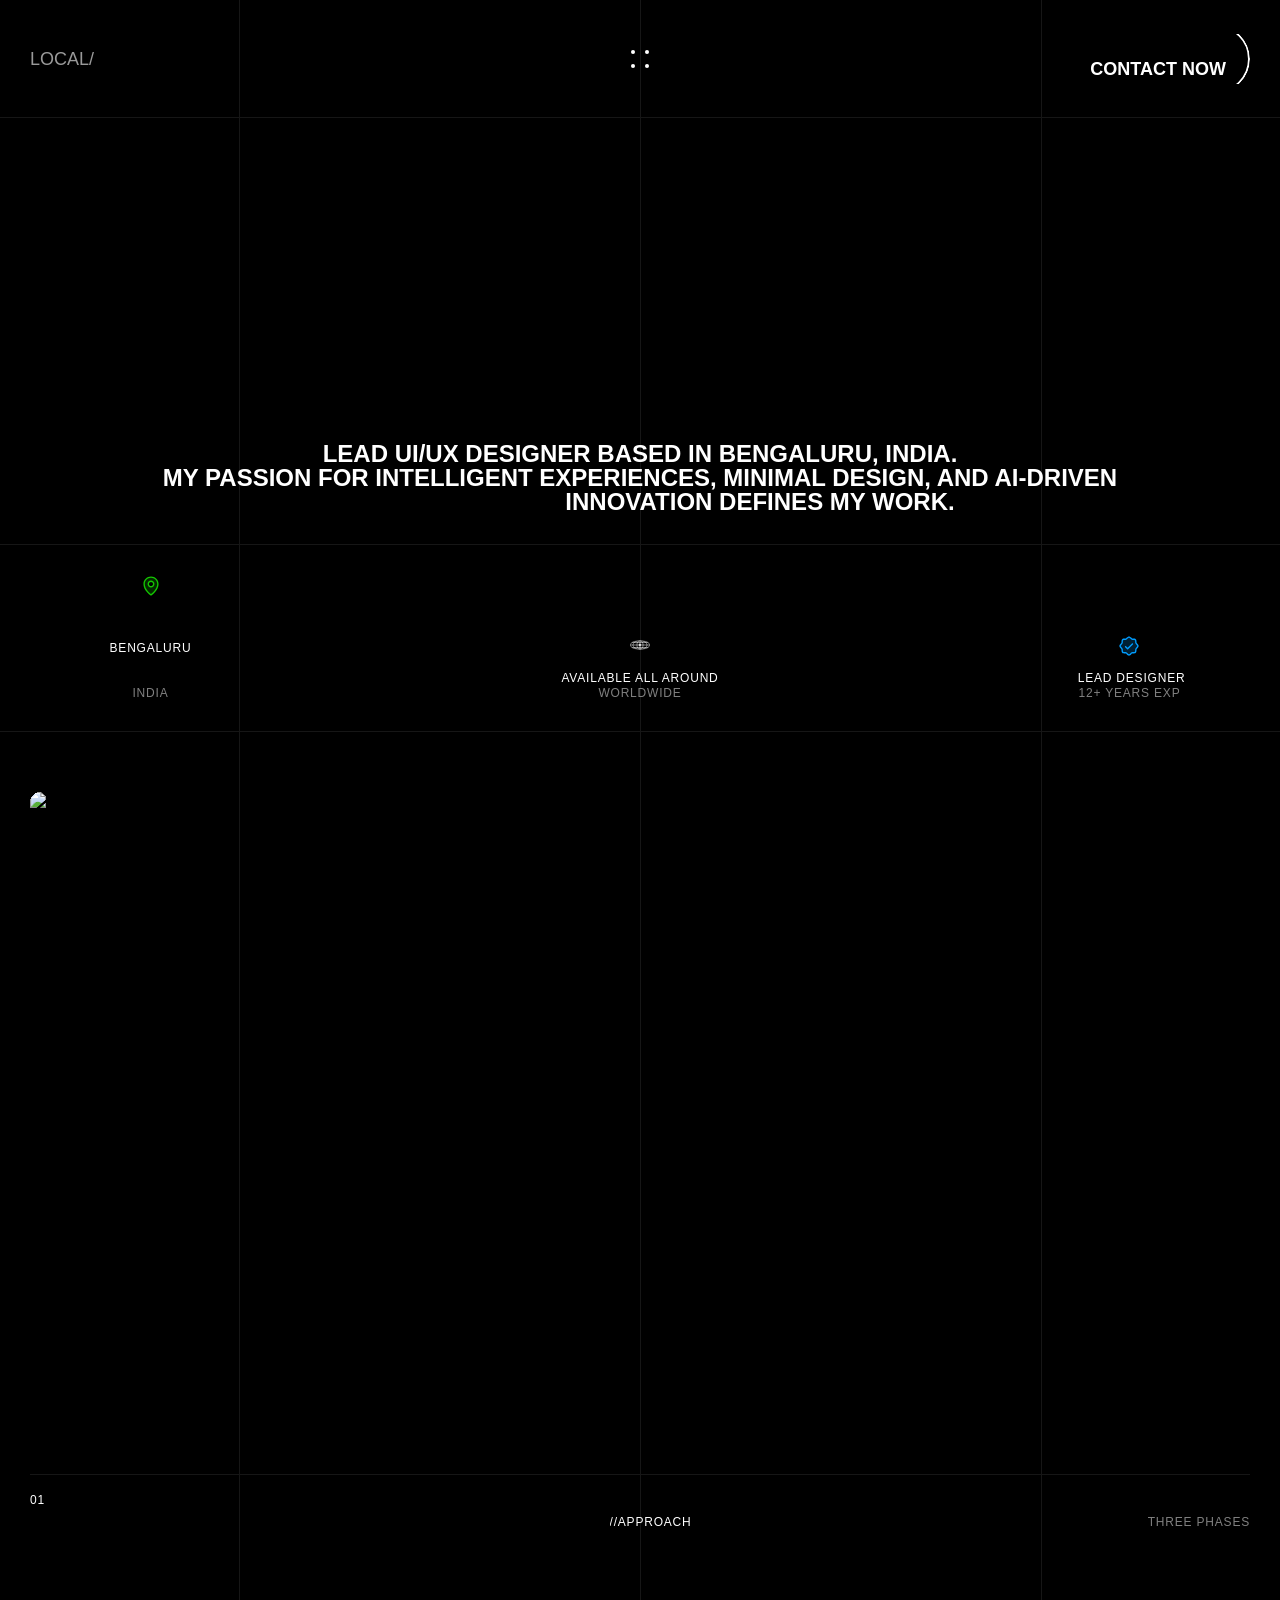
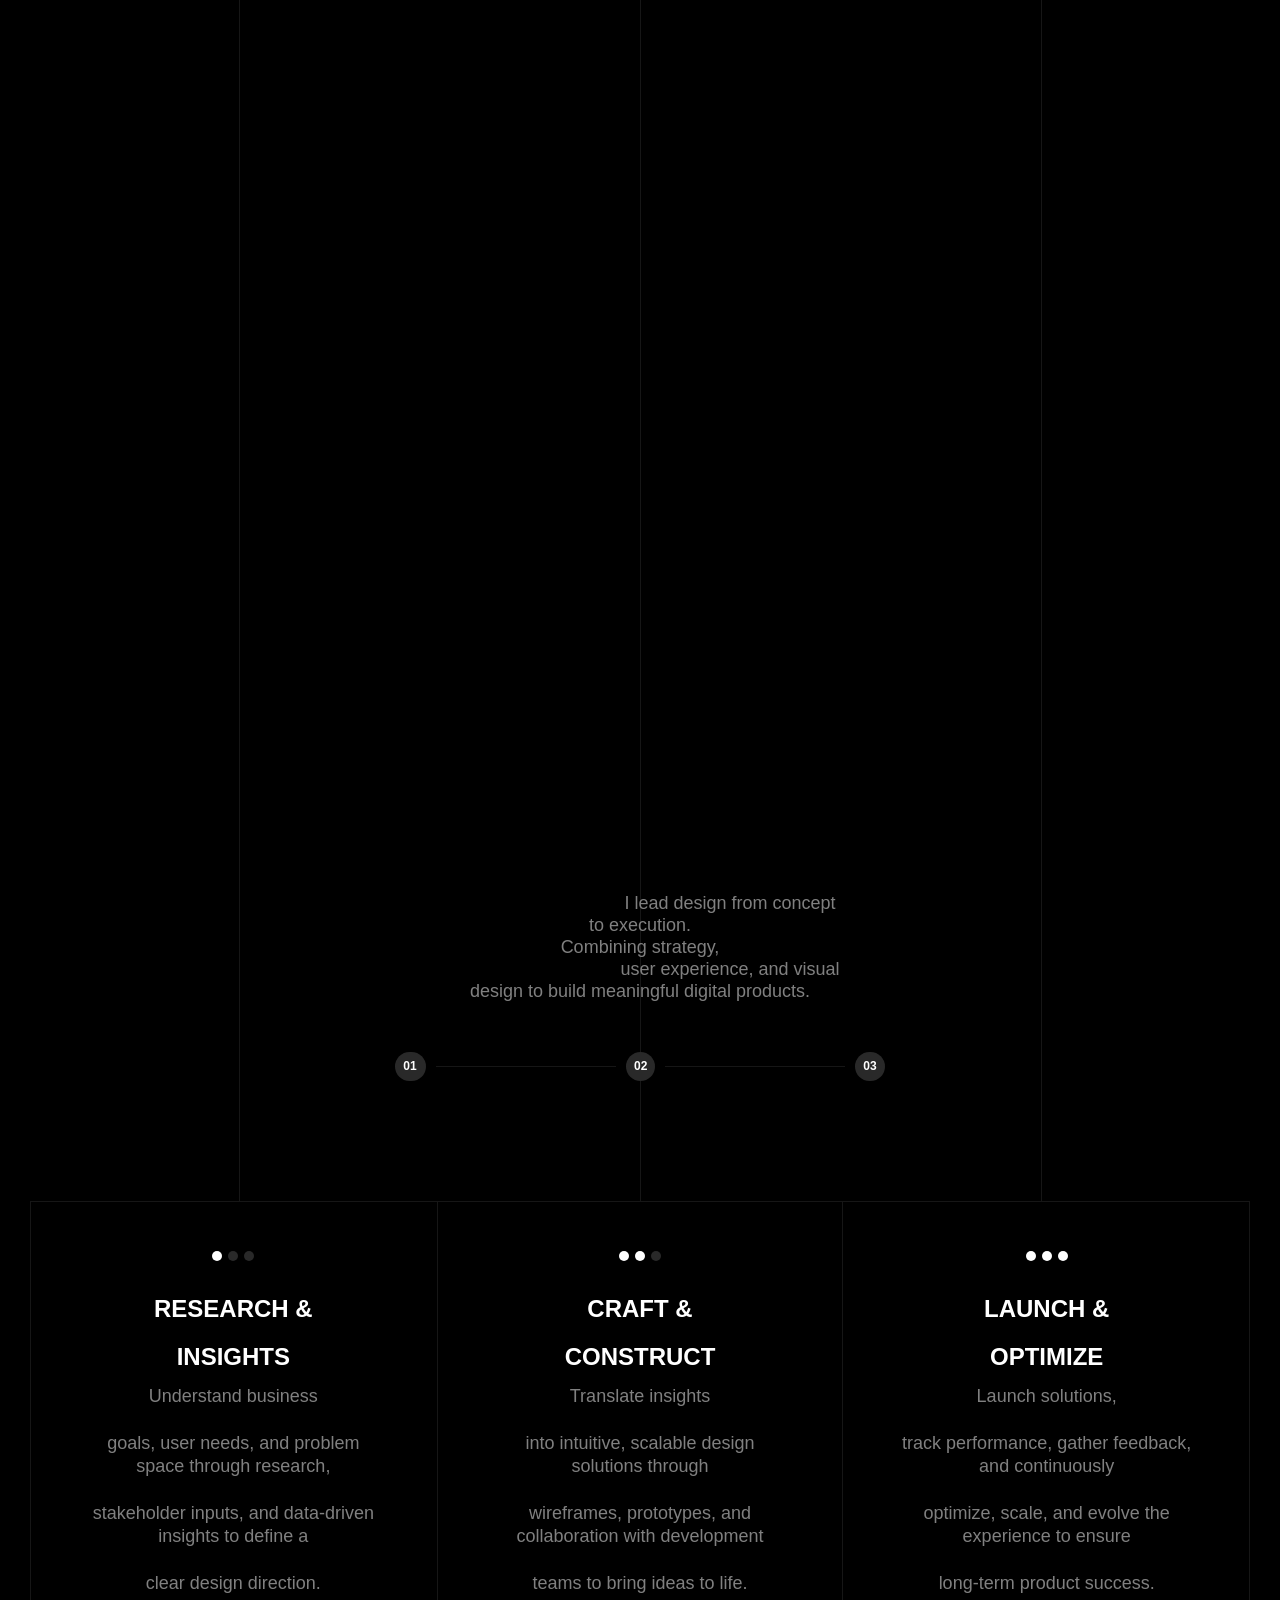
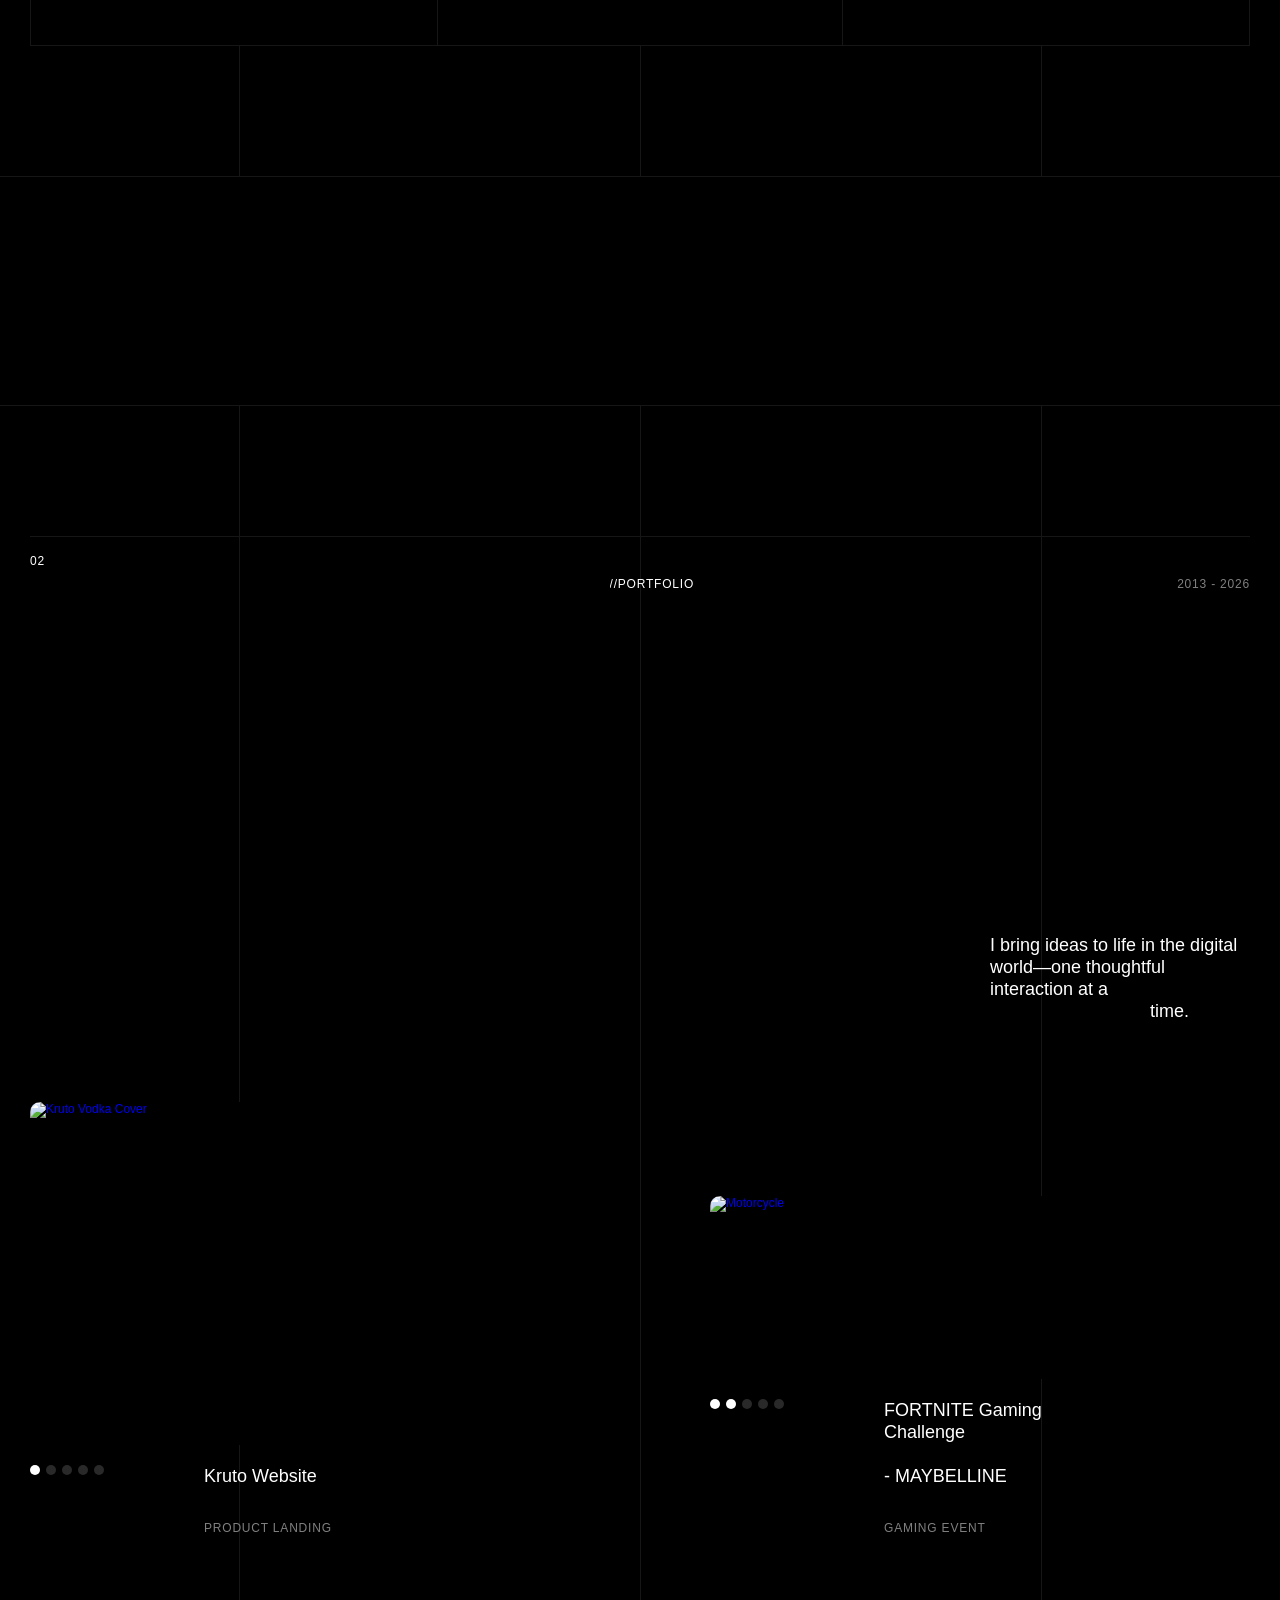
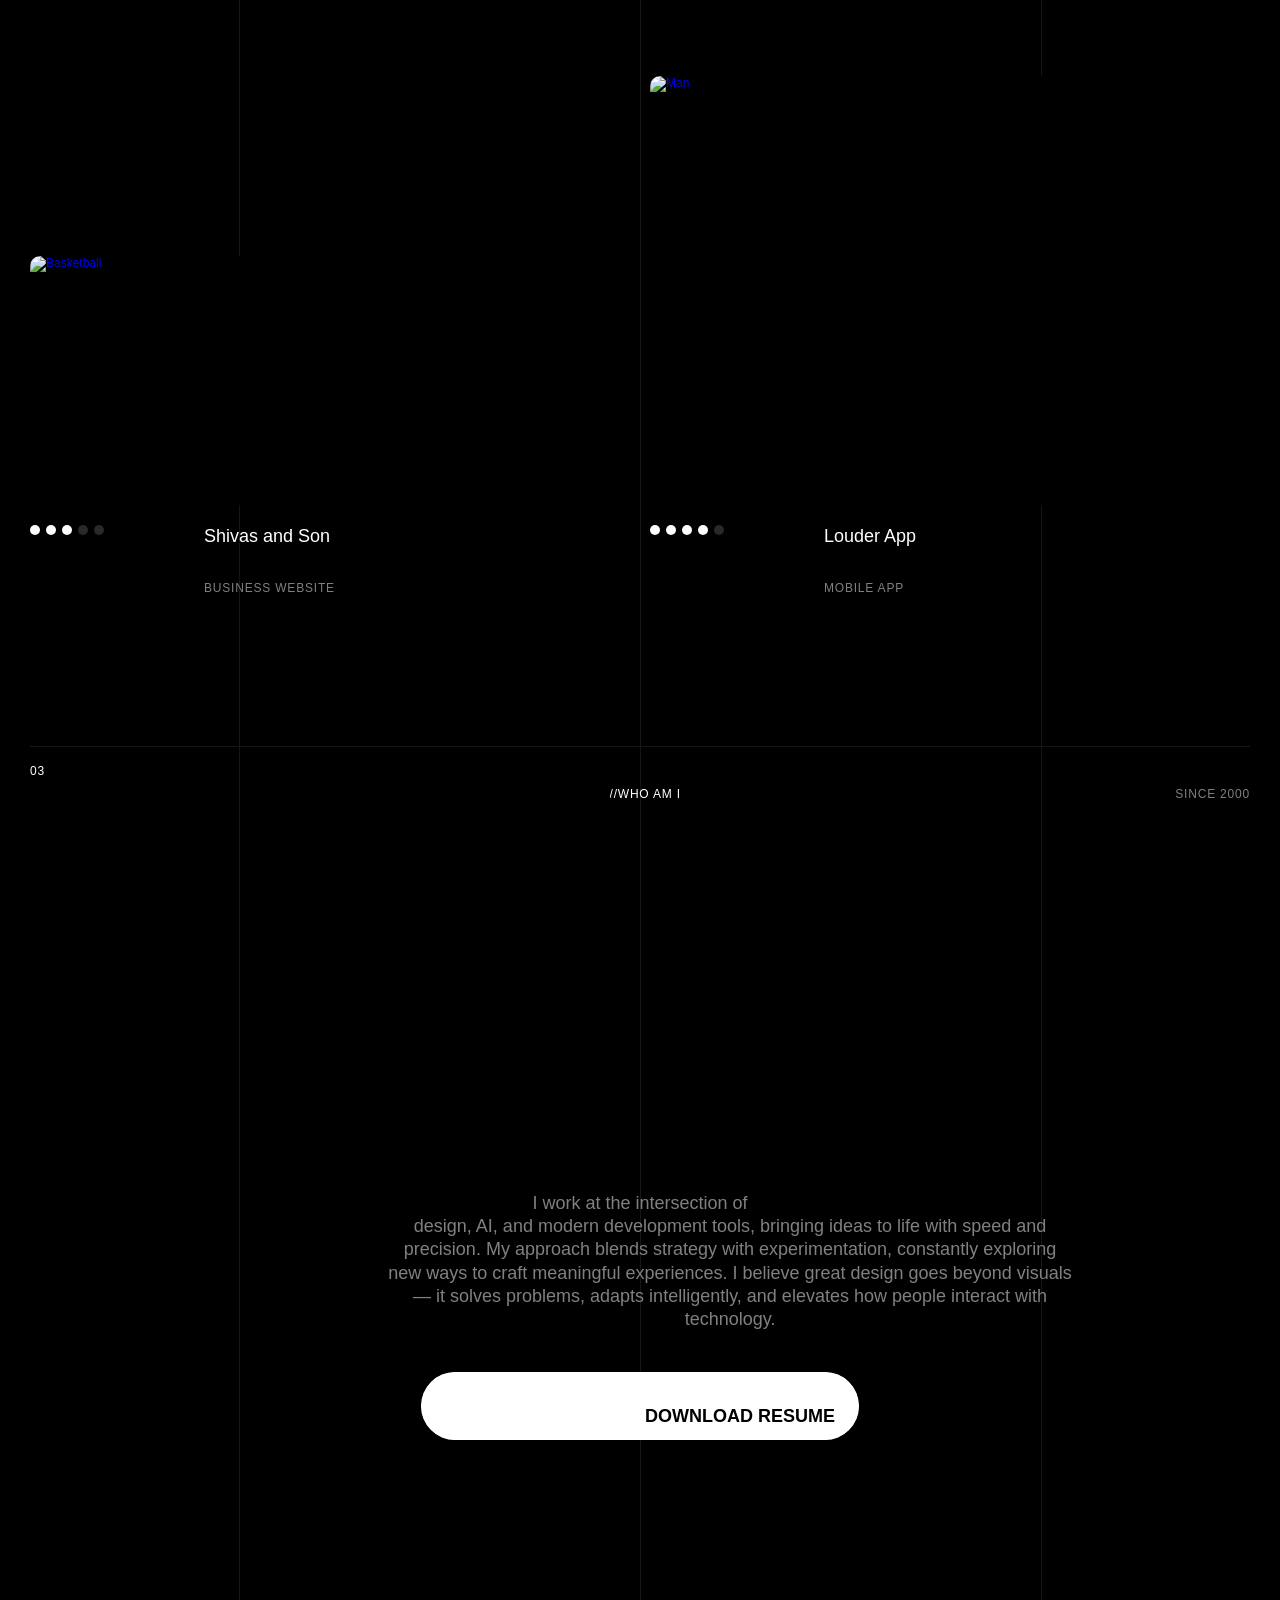
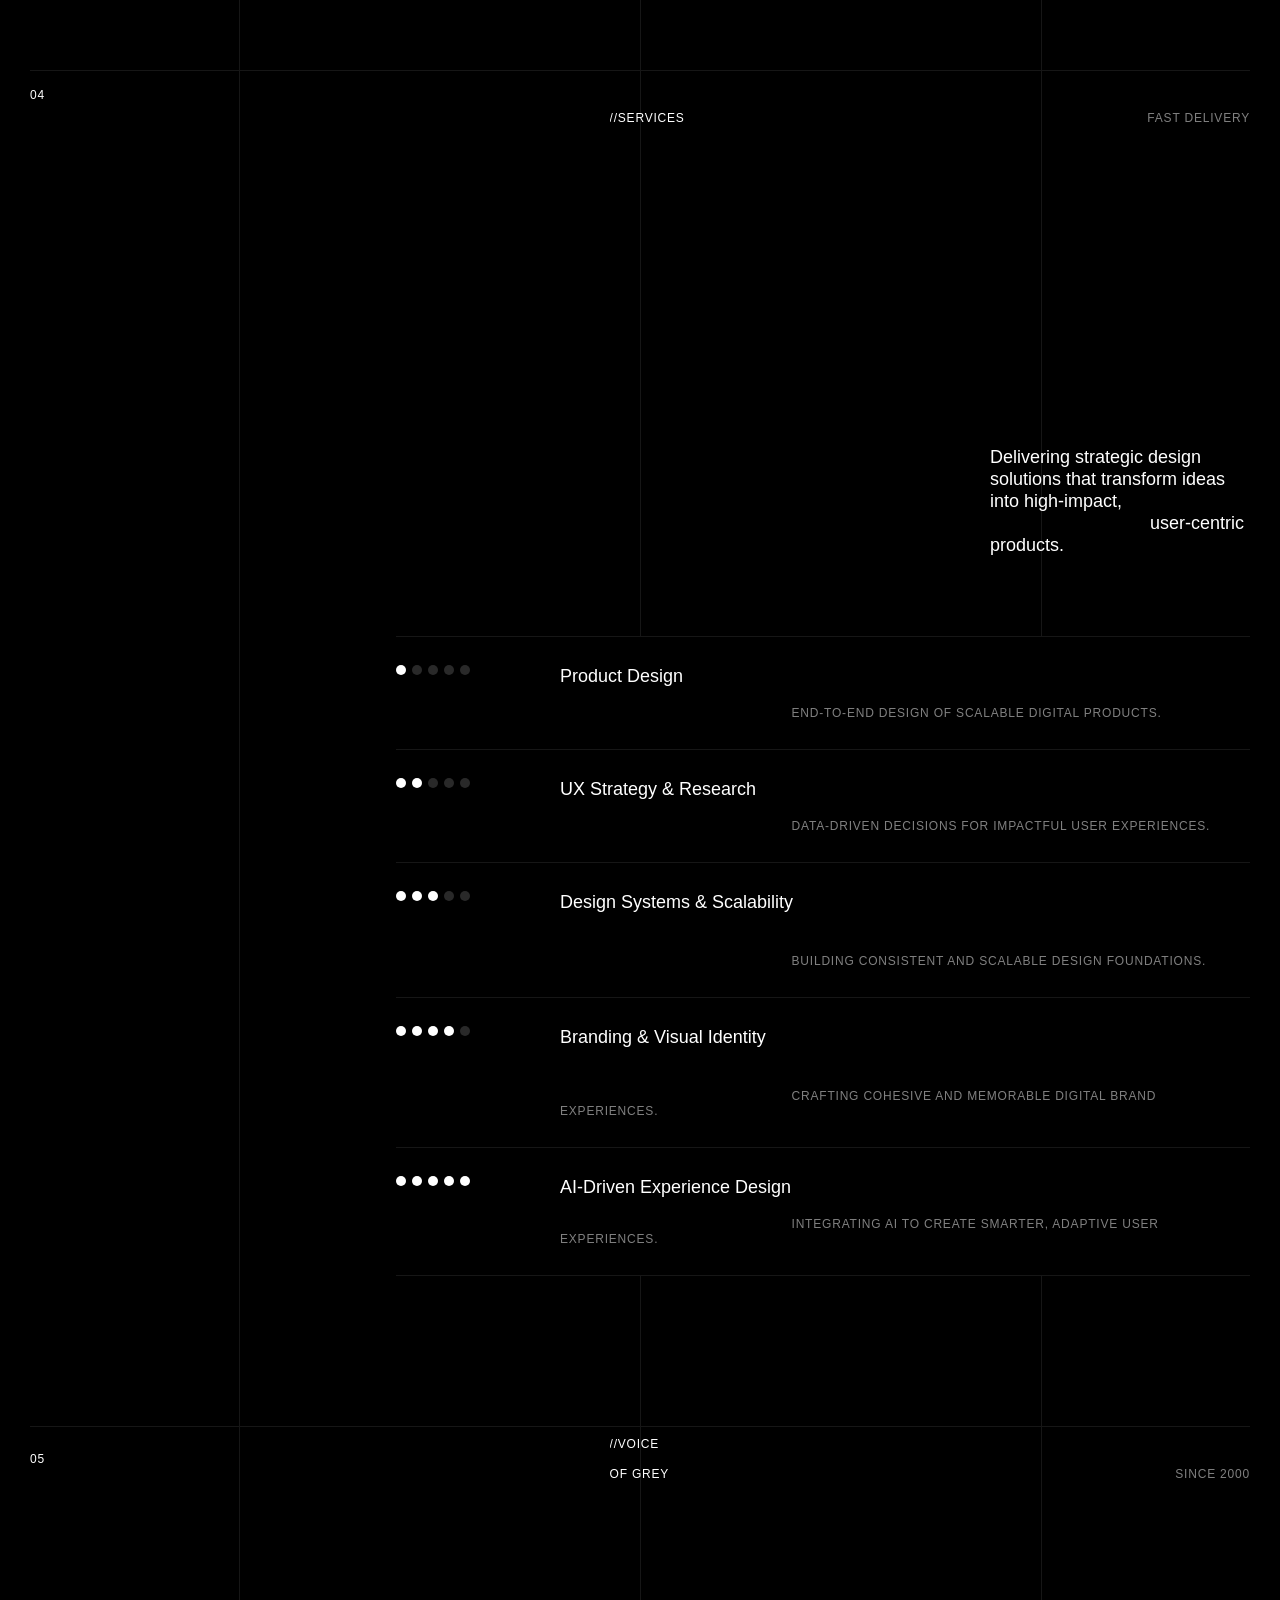
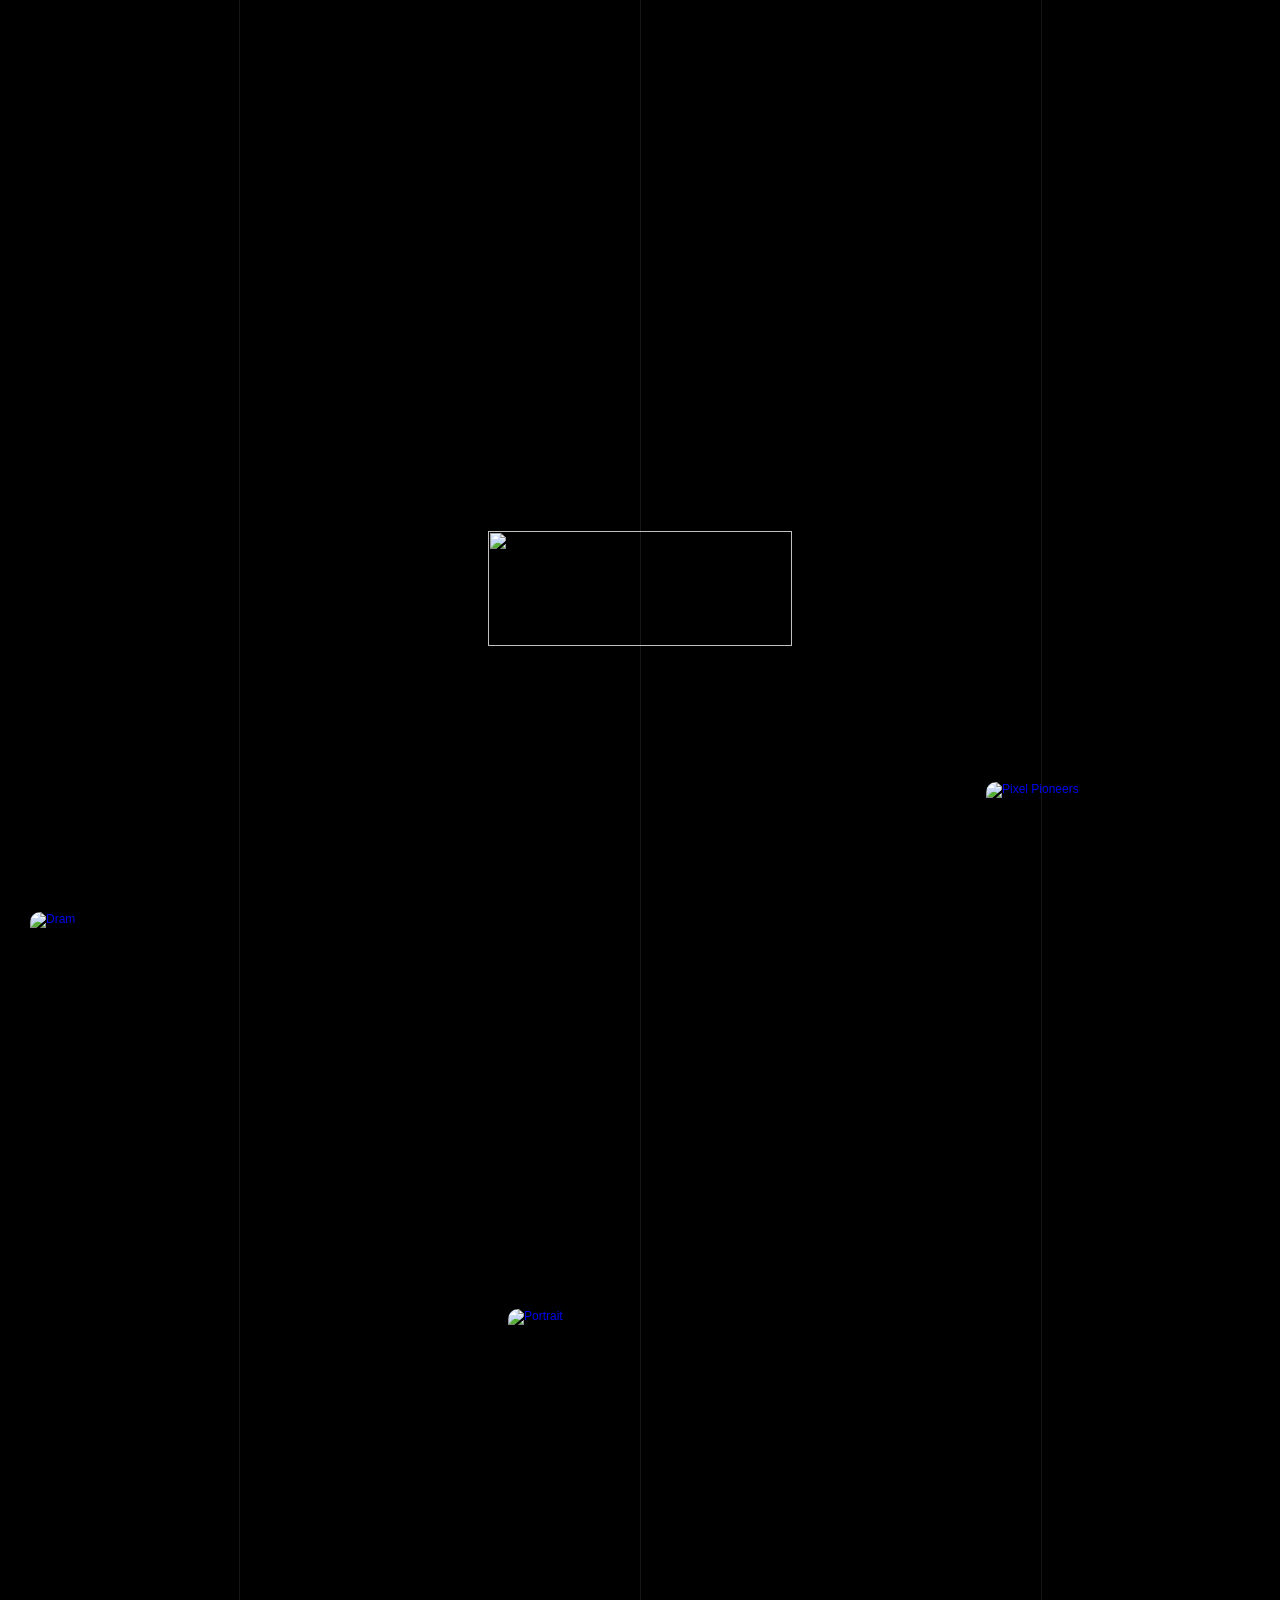
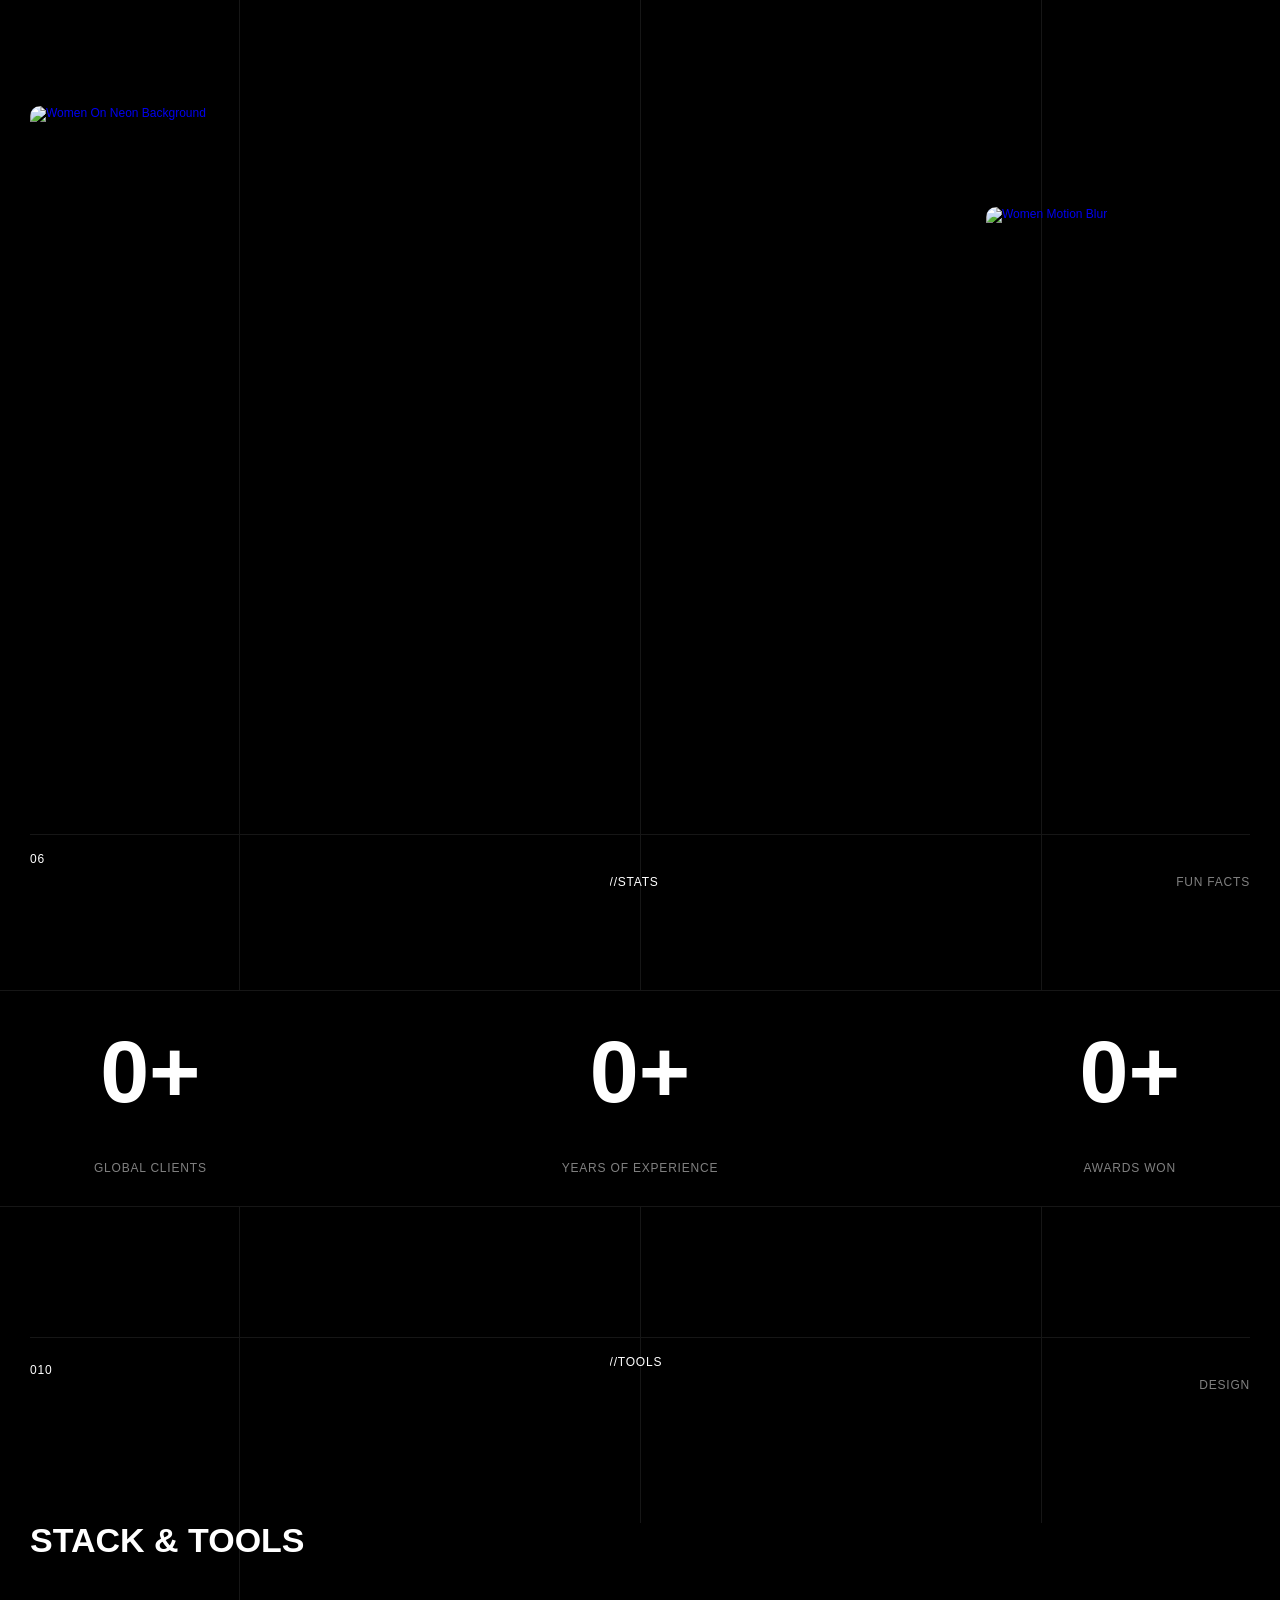
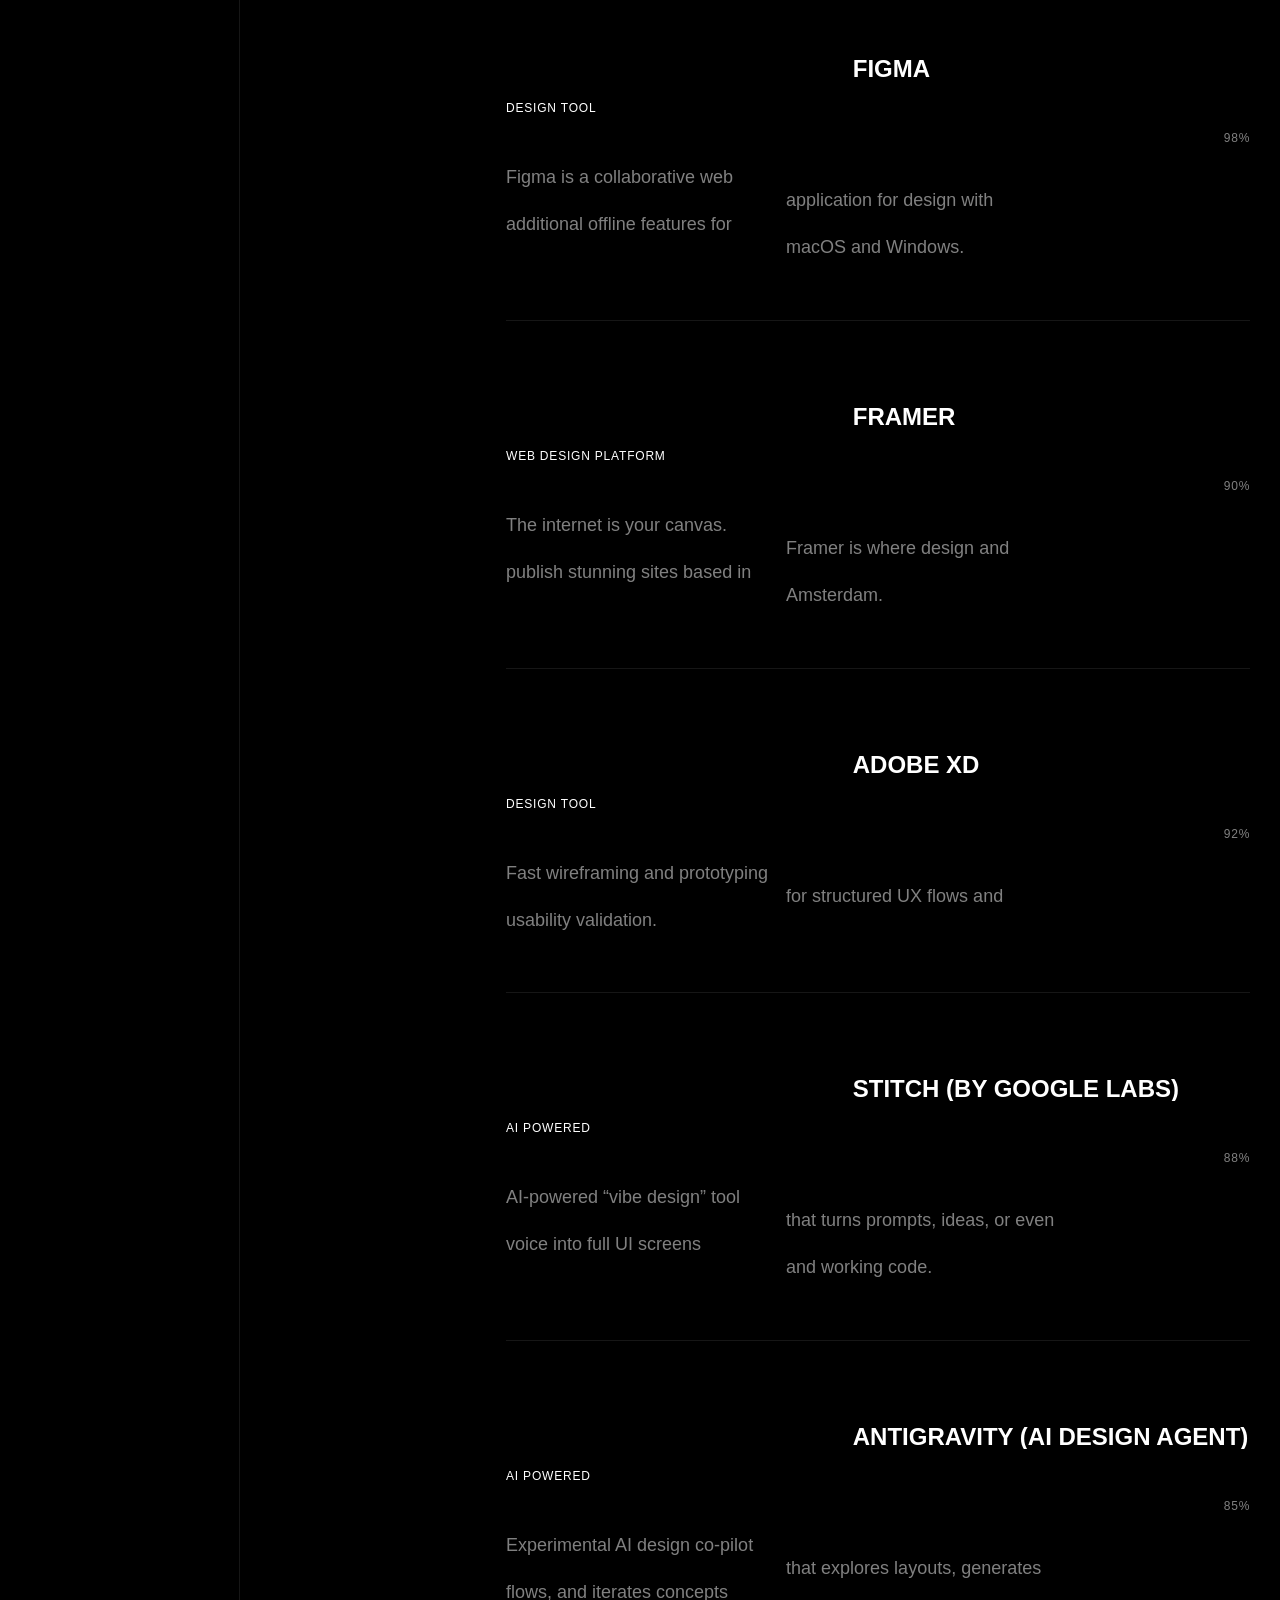
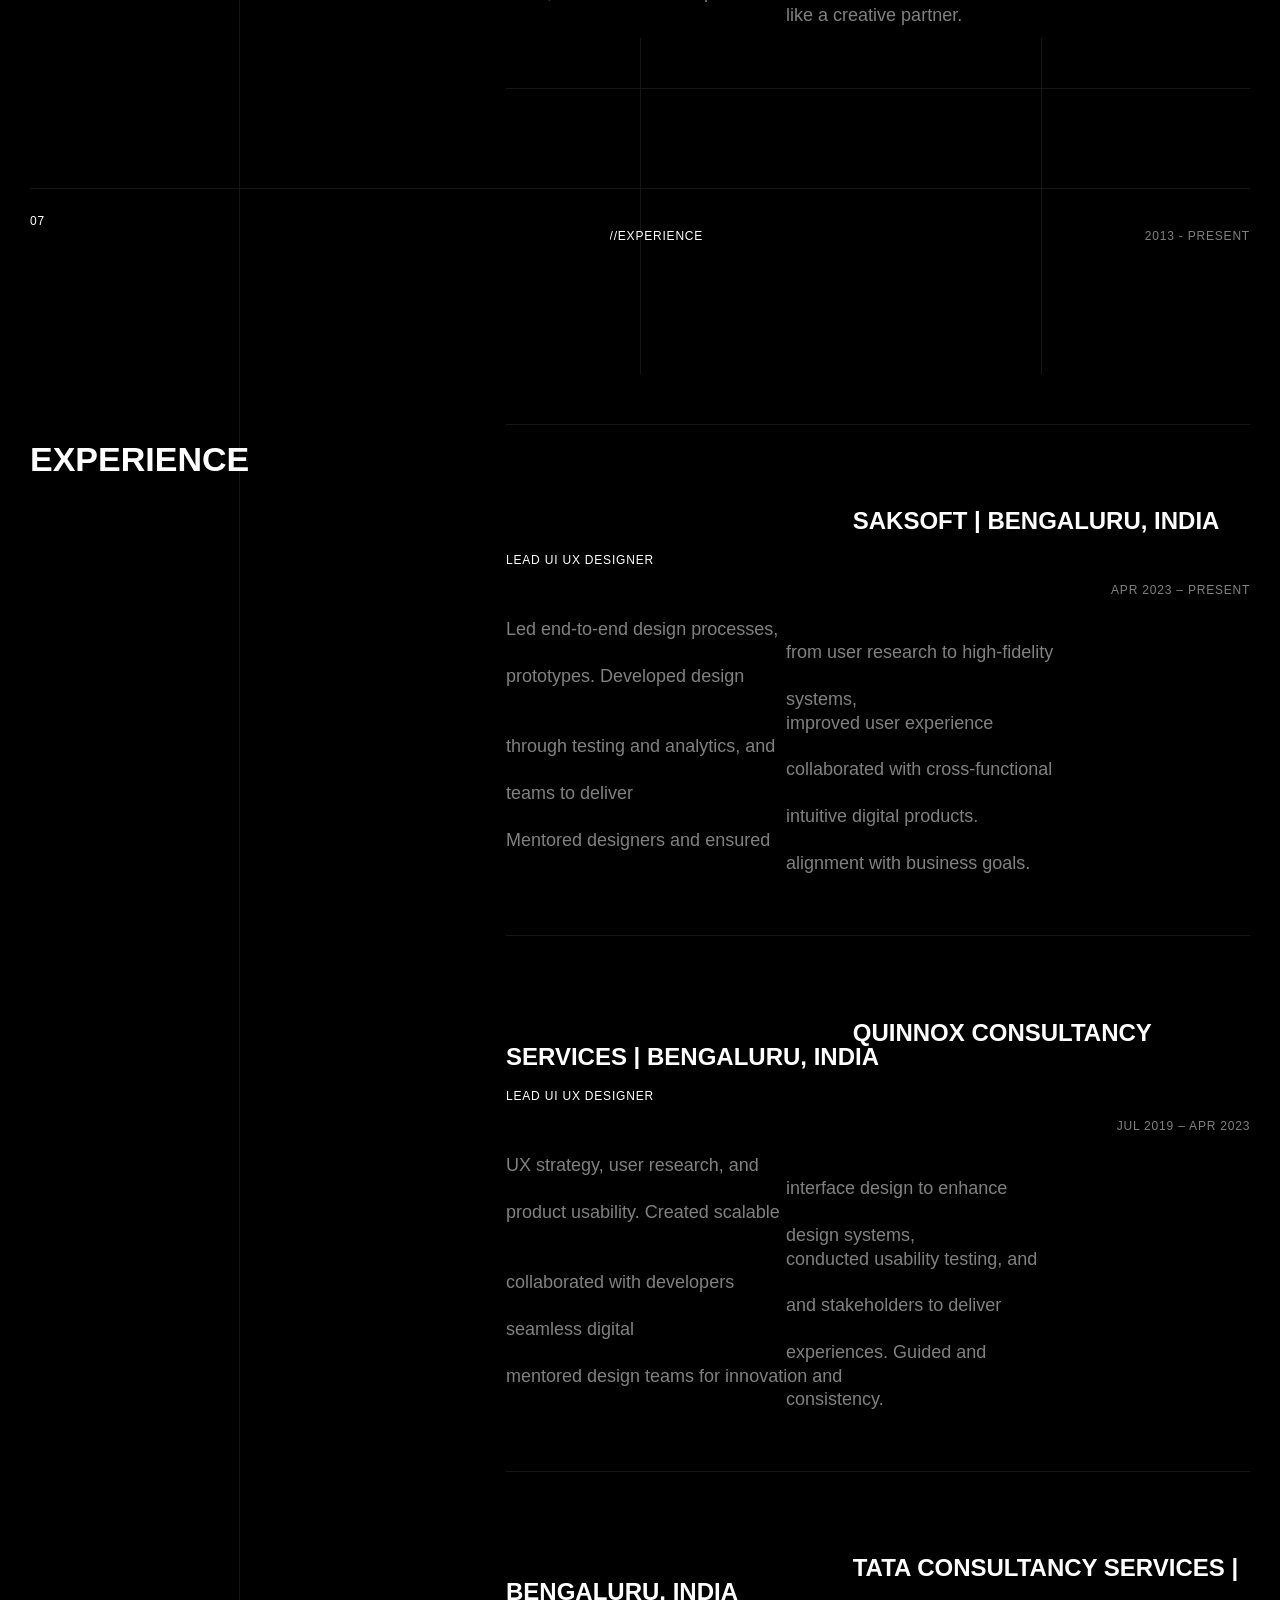
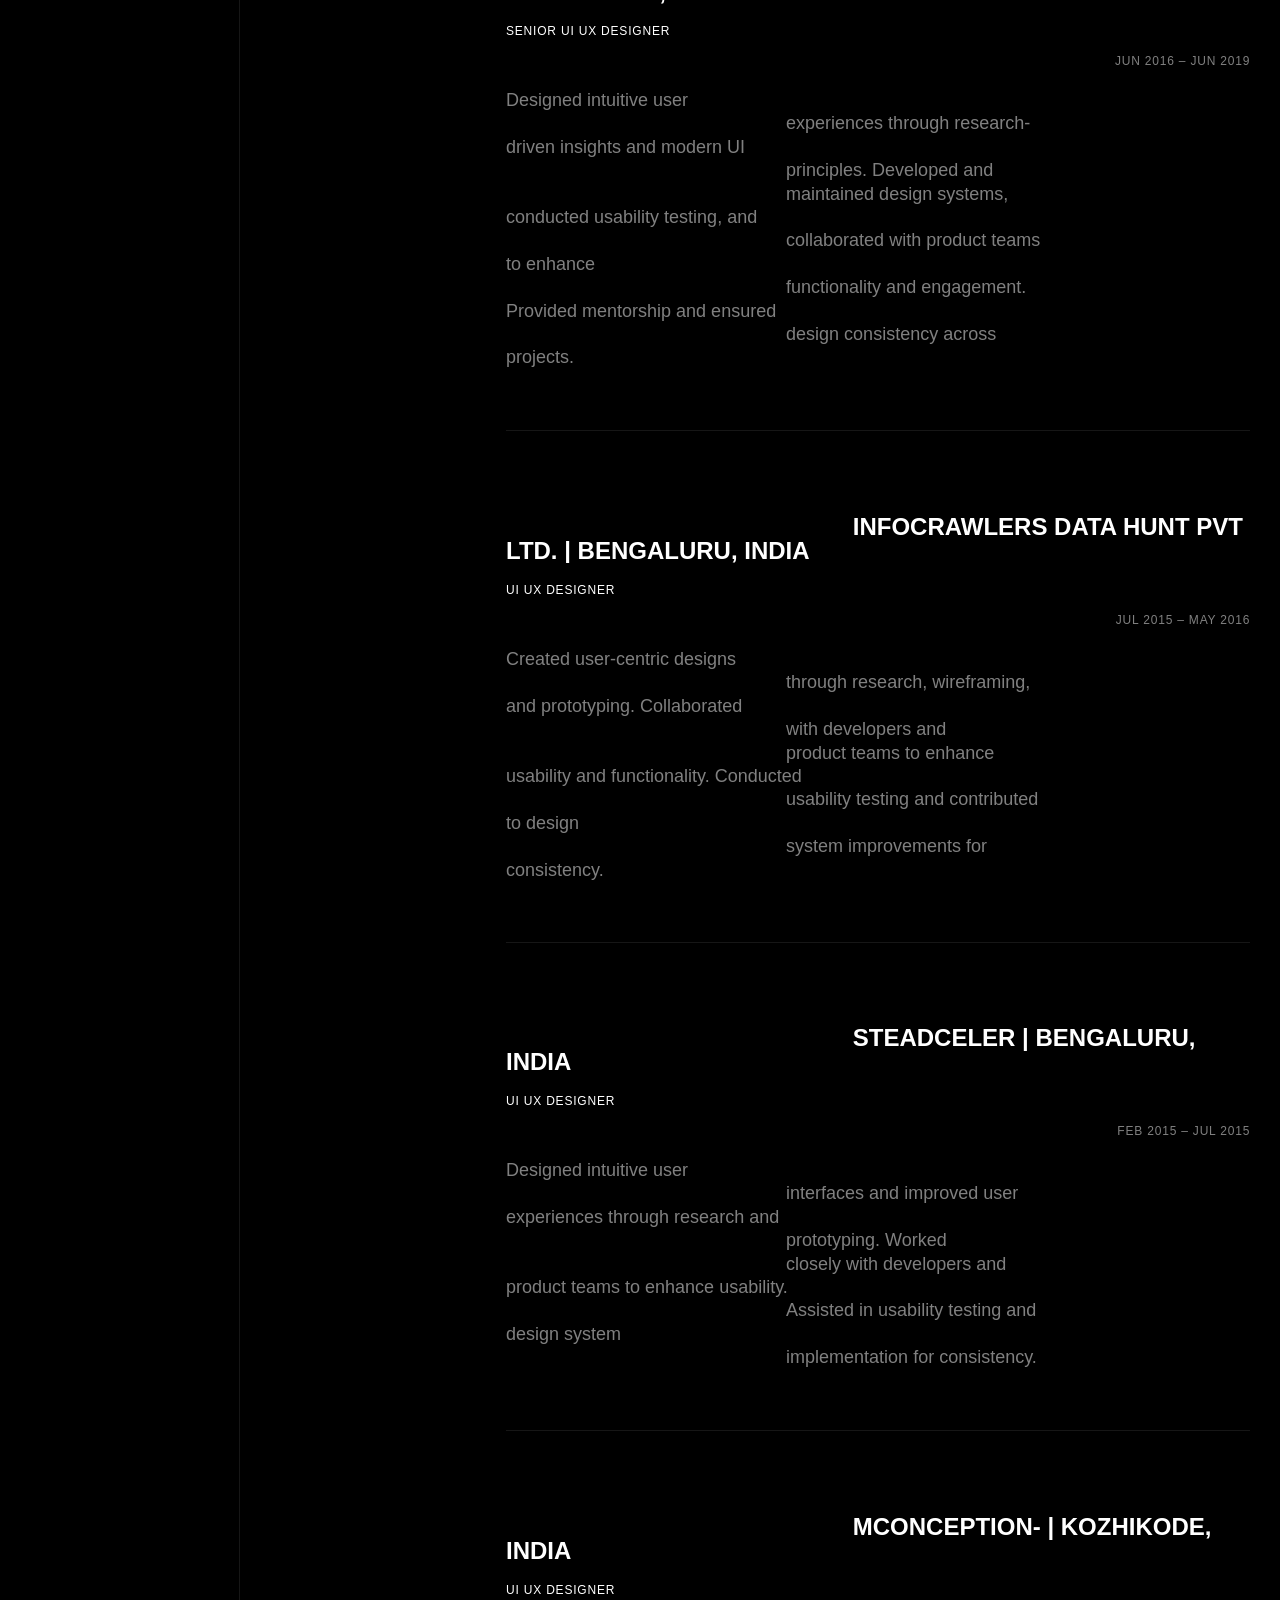
==== index.html @ 0108455d "Add files via upload" ====
<!doctype html>
<html lang="en" data-redirect-timezone="1">

<head>
    <meta charset="utf-8">
    <meta name="viewport" content="width=device-width">
    <meta name="generator" content="Framer a1faaee">
    <title>VSR Designs</title>
    <meta name="description"
        content="A modern portfolio showcasing UI/UX, branding, and visual design with a focus on simplicity, creativity, and user-centred experiences—crafting impactful, visually engaging digital solutions.">
    <meta name="framer-search-index"
        content="https://framerusercontent.com/sites/2J7SfOOWMxOCxAlo8oDjlG/searchIndex-UPAksA3mfCaa.json">
    <meta name="framer-search-index-fallback"
        content="https://framerusercontent.com/sites/2J7SfOOWMxOCxAlo8oDjlG/searchIndex-0ze50ohBIRET.json">
    <link href="framerusercontent.com/images/ygWa2IKVBF23reWFyZbUfCM4i8.png" rel="icon"
        media="(prefers-color-scheme: light)">
    <link href="framerusercontent.com/images/zSTcnZ6cLqF47IVAK5ETtv6yYew.png" rel="icon"
        media="(prefers-color-scheme: dark)">
    <link rel="apple-touch-icon" href="framerusercontent.com/images/ngVUqvpAouf4tFcpN6MR3EO9TGs.png">
    <!-- Open Graph / Facebook -->
    <meta property="og:type" content="website">
    <meta property="og:title" content="VSR Designs">
    <meta property="og:description"
        content="A modern portfolio showcasing UI/UX, branding, and visual design with a focus on simplicity, creativity, and user-centred experiences—crafting impactful, visually engaging digital solutions.">
    <meta property="og:image" content="https://framerusercontent.com/images/FGnL6RrQ8WYK4wnm5pDsVAYKE8.png">
    <!-- Twitter -->
    <meta name="twitter:card" content="summary_large_image">
    <meta name="twitter:title" content="VSR Designs">
    <meta name="twitter:description"
        content="A modern portfolio showcasing UI/UX, branding, and visual design with a focus on simplicity, creativity, and user-centred experiences—crafting impactful, visually engaging digital solutions.">
    <meta name="twitter:image" content="https://framerusercontent.com/images/FGnL6RrQ8WYK4wnm5pDsVAYKE8.png">

    <style data-framer-font-css>
        @font-face {
            font-family: "Inter";
            src: url("https://framerusercontent.com/assets/5vvr9Vy74if2I6bQbJvbw7SY1pQ.woff2");
            font-display: swap;
            font-style: normal;
            font-weight: 400;
            unicode-range: U+0460-052F, U+1C80-1C88, U+20B4, U+2DE0-2DFF, U+A640-A69F, U+FE2E-FE2F
        }

        @font-face {
            font-family: "Inter";
            src: url("https://framerusercontent.com/assets/EOr0mi4hNtlgWNn9if640EZzXCo.woff2");
            font-display: swap;
            font-style: normal;
            font-weight: 400;
            unicode-range: U+0301, U+0400-045F, U+0490-0491, U+04B0-04B1, U+2116
        }

        @font-face {
            font-family: "Inter";
            src: url("https://framerusercontent.com/assets/Y9k9QrlZAqio88Klkmbd8VoMQc.woff2");
            font-display: swap;
            font-style: normal;
            font-weight: 400;
            unicode-range: U+1F00-1FFF
        }

        @font-face {
            font-family: "Inter";
            src: url("https://framerusercontent.com/assets/OYrD2tBIBPvoJXiIHnLoOXnY9M.woff2");
            font-display: swap;
            font-style: normal;
            font-weight: 400;
            unicode-range: U+0370-03FF
        }

        @font-face {
            font-family: "Inter";
            src: url("https://framerusercontent.com/assets/JeYwfuaPfZHQhEG8U5gtPDZ7WQ.woff2");
            font-display: swap;
            font-style: normal;
            font-weight: 400;
            unicode-range: U+0100-024F, U+0259, U+1E00-1EFF, U+2020, U+20A0-20AB, U+20AD-20CF, U+2113, U+2C60-2C7F, U+A720-A7FF
        }

        @font-face {
            font-family: "Inter";
            src: url("https://framerusercontent.com/assets/GrgcKwrN6d3Uz8EwcLHZxwEfC4.woff2");
            font-display: swap;
            font-style: normal;
            font-weight: 400;
            unicode-range: U+0000-00FF, U+0131, U+0152-0153, U+02BB-02BC, U+02C6, U+02DA, U+02DC, U+2000-206F, U+2070, U+2074-207E, U+2080-208E, U+20AC, U+2122, U+2191, U+2193, U+2212, U+2215, U+FEFF, U+FFFD
        }

        @font-face {
            font-family: "Inter";
            src: url("https://framerusercontent.com/assets/b6Y37FthZeALduNqHicBT6FutY.woff2");
            font-display: swap;
            font-style: normal;
            font-weight: 400;
            unicode-range: U+0102-0103, U+0110-0111, U+0128-0129, U+0168-0169, U+01A0-01A1, U+01AF-01B0, U+1EA0-1EF9, U+20AB
        }

        @font-face {
            font-family: "Inter";
            src: url("https://framerusercontent.com/assets/vQyevYAyHtARFwPqUzQGpnDs.woff2");
            font-display: swap;
            font-style: normal;
            font-weight: 400;
            unicode-range: U+0000-00FF, U+0131, U+0152-0153, U+02BB-02BC, U+02C6, U+02DA, U+02DC, U+2000-206F, U+2074, U+20AC, U+2122, U+2191, U+2193, U+2212, U+2215, U+FEFF, U+FFFD
        }

        @font-face {
            font-family: "Inter Display";
            src: url("https://framerusercontent.com/assets/ePuN3mCjzajIHnyCdvKBFiZkyY0.woff2");
            font-display: swap;
            font-style: normal;
            font-weight: 500;
            unicode-range: U+0460-052F, U+1C80-1C88, U+20B4, U+2DE0-2DFF, U+A640-A69F, U+FE2E-FE2F
        }

        @font-face {
            font-family: "Inter Display";
            src: url("https://framerusercontent.com/assets/V3j1L0o5vPFKe26Sw4HcpXCfHo.woff2");
            font-display: swap;
            font-style: normal;
            font-weight: 500;
            unicode-range: U+0301, U+0400-045F, U+0490-0491, U+04B0-04B1, U+2116
        }

        @font-face {
            font-family: "Inter Display";
            src: url("https://framerusercontent.com/assets/F3kdpd2N0cToWV5huaZjjgM.woff2");
            font-display: swap;
            font-style: normal;
            font-weight: 500;
            unicode-range: U+1F00-1FFF
        }

        @font-face {
            font-family: "Inter Display";
            src: url("https://framerusercontent.com/assets/0iDmxkizU9goZoclqIqsV5rvETU.woff2");
            font-display: swap;
            font-style: normal;
            font-weight: 500;
            unicode-range: U+0370-03FF
        }

        @font-face {
            font-family: "Inter Display";
            src: url("https://framerusercontent.com/assets/r0mv3NegmA0akcQsNFotG32Las.woff2");
            font-display: swap;
            font-style: normal;
            font-weight: 500;
            unicode-range: U+0100-024F, U+0259, U+1E00-1EFF, U+2020, U+20A0-20AB, U+20AD-20CF, U+2113, U+2C60-2C7F, U+A720-A7FF
        }

        @font-face {
            font-family: "Inter Display";
            src: url("https://framerusercontent.com/assets/8yoV9pUxquX7VD7ZXlNYKQmkmk.woff2");
            font-display: swap;
            font-style: normal;
            font-weight: 500;
            unicode-range: U+0000-00FF, U+0131, U+0152-0153, U+02BB-02BC, U+02C6, U+02DA, U+02DC, U+2000-206F, U+2074, U+20AC, U+2122, U+2191, U+2193, U+2212, U+2215, U+FEFF, U+FFFD
        }

        @font-face {
            font-family: "Inter Display";
            src: url("https://framerusercontent.com/assets/Ii21jnSJkulBKsHHXKlapi7fv9w.woff2");
            font-display: swap;
            font-style: normal;
            font-weight: 500;
            unicode-range: U+0102-0103, U+0110-0111, U+0128-0129, U+0168-0169, U+01A0-01A1, U+01AF-01B0, U+1EA0-1EF9, U+20AB
        }

        @font-face {
            font-family: "Inter Display";
            src: url("https://framerusercontent.com/assets/I11LrmuBDQZweplJ62KkVsklU5Y.woff2");
            font-display: swap;
            font-style: normal;
            font-weight: 700;
            unicode-range: U+0460-052F, U+1C80-1C88, U+20B4, U+2DE0-2DFF, U+A640-A69F, U+FE2E-FE2F
        }

        @font-face {
            font-family: "Inter Display";
            src: url("https://framerusercontent.com/assets/UjFZPDy3qGuDktQM4q9CxhKfIa8.woff2");
            font-display: swap;
            font-style: normal;
            font-weight: 700;
            unicode-range: U+0301, U+0400-045F, U+0490-0491, U+04B0-04B1, U+2116
        }

        @font-face {
            font-family: "Inter Display";
            src: url("https://framerusercontent.com/assets/8exwVHJy2DhJ4N5prYlVMrEKmQ.woff2");
            font-display: swap;
            font-style: normal;
            font-weight: 700;
            unicode-range: U+1F00-1FFF
        }

        @font-face {
            font-family: "Inter Display";
            src: url("https://framerusercontent.com/assets/UTeedEK21hO5jDxEUldzdScUqpg.woff2");
            font-display: swap;
            font-style: normal;
            font-weight: 700;
            unicode-range: U+0370-03FF
        }

        @font-face {
            font-family: "Inter Display";
            src: url("https://framerusercontent.com/assets/Ig8B8nzy11hzIWEIYnkg91sofjo.woff2");
            font-display: swap;
            font-style: normal;
            font-weight: 700;
            unicode-range: U+0100-024F, U+0259, U+1E00-1EFF, U+2020, U+20A0-20AB, U+20AD-20CF, U+2113, U+2C60-2C7F, U+A720-A7FF
        }

        @font-face {
            font-family: "Inter Display";
            src: url("https://framerusercontent.com/assets/n9CXKI3tsmCPeC6MCT9NziShSuQ.woff2");
            font-display: swap;
            font-style: normal;
            font-weight: 700;
            unicode-range: U+0000-00FF, U+0131, U+0152-0153, U+02BB-02BC, U+02C6, U+02DA, U+02DC, U+2000-206F, U+2074, U+20AC, U+2122, U+2191, U+2193, U+2212, U+2215, U+FEFF, U+FFFD
        }

        @font-face {
            font-family: "Inter Display";
            src: url("https://framerusercontent.com/assets/qctQFoJqJ9aIbRSIp0AhCQpFxn8.woff2");
            font-display: swap;
            font-style: normal;
            font-weight: 700;
            unicode-range: U+0102-0103, U+0110-0111, U+0128-0129, U+0168-0169, U+01A0-01A1, U+01AF-01B0, U+1EA0-1EF9, U+20AB
        }

        @font-face {
            font-family: "Inter Display";
            src: url("https://framerusercontent.com/assets/fXvVh2JeZlehNcEhKHpHH0frSl0.woff2");
            font-display: swap;
            font-style: italic;
            font-weight: 700;
            unicode-range: U+0460-052F, U+1C80-1C88, U+20B4, U+2DE0-2DFF, U+A640-A69F, U+FE2E-FE2F
        }

        @font-face {
            font-family: "Inter Display";
            src: url("https://framerusercontent.com/assets/7pScaNeb6M7n2HF2jKemDqzCIr4.woff2");
            font-display: swap;
            font-style: italic;
            font-weight: 700;
            unicode-range: U+0301, U+0400-045F, U+0490-0491, U+04B0-04B1, U+2116
        }

        @font-face {
            font-family: "Inter Display";
            src: url("https://framerusercontent.com/assets/qS4UjQYyATcVV9rODk0Zx9KhkY8.woff2");
            font-display: swap;
            font-style: italic;
            font-weight: 700;
            unicode-range: U+1F00-1FFF
        }

        @font-face {
            font-family: "Inter Display";
            src: url("https://framerusercontent.com/assets/VfD2n20yM7v0hrUEBHEyafsmMBY.woff2");
            font-display: swap;
            font-style: italic;
            font-weight: 700;
            unicode-range: U+0370-03FF
        }

        @font-face {
            font-family: "Inter Display";
            src: url("https://framerusercontent.com/assets/4oIO9fB59bn3cKFWz7piCj28z9s.woff2");
            font-display: swap;
            font-style: italic;
            font-weight: 700;
            unicode-range: U+0100-024F, U+0259, U+1E00-1EFF, U+2020, U+20A0-20AB, U+20AD-20CF, U+2113, U+2C60-2C7F, U+A720-A7FF
        }

        @font-face {
            font-family: "Inter Display";
            src: url("https://framerusercontent.com/assets/TBccIZR9kIpkRce5i9ATfPp7a4.woff2");
            font-display: swap;
            font-style: italic;
            font-weight: 700;
            unicode-range: U+0000-00FF, U+0131, U+0152-0153, U+02BB-02BC, U+02C6, U+02DA, U+02DC, U+2000-206F, U+2074, U+20AC, U+2122, U+2191, U+2193, U+2212, U+2215, U+FEFF, U+FFFD
        }

        @font-face {
            font-family: "Inter Display";
            src: url("https://framerusercontent.com/assets/F5Lmfd3fCAu7TwiYbI4DLWw4ks.woff2");
            font-display: swap;
            font-style: italic;
            font-weight: 700;
            unicode-range: U+0102-0103, U+0110-0111, U+0128-0129, U+0168-0169, U+01A0-01A1, U+01AF-01B0, U+1EA0-1EF9, U+20AB
        }

        @font-face {
            font-family: "Inter Display";
            src: url("https://framerusercontent.com/assets/A5P4nkYCJlLQxGxaS1lzG8PNSc.woff2");
            font-display: swap;
            font-style: italic;
            font-weight: 500;
            unicode-range: U+0460-052F, U+1C80-1C88, U+20B4, U+2DE0-2DFF, U+A640-A69F, U+FE2E-FE2F
        }

        @font-face {
            font-family: "Inter Display";
            src: url("https://framerusercontent.com/assets/vuPfygr1n1zYxscvWgGI8hRf3LE.woff2");
            font-display: swap;
            font-style: italic;
            font-weight: 500;
            unicode-range: U+0301, U+0400-045F, U+0490-0491, U+04B0-04B1, U+2116
        }

        @font-face {
            font-family: "Inter Display";
            src: url("https://framerusercontent.com/assets/jplzYzqFHXreyADwk9yrkQlWQ.woff2");
            font-display: swap;
            font-style: italic;
            font-weight: 500;
            unicode-range: U+1F00-1FFF
        }

        @font-face {
            font-family: "Inter Display";
            src: url("https://framerusercontent.com/assets/sSIKP2TfVPvfK7YVENPE5H87A.woff2");
            font-display: swap;
            font-style: italic;
            font-weight: 500;
            unicode-range: U+0370-03FF
        }

        @font-face {
            font-family: "Inter Display";
            src: url("https://framerusercontent.com/assets/gawbeo7iEJSRZ4kcrh6YRrU8o.woff2");
            font-display: swap;
            font-style: italic;
            font-weight: 500;
            unicode-range: U+0100-024F, U+0259, U+1E00-1EFF, U+2020, U+20A0-20AB, U+20AD-20CF, U+2113, U+2C60-2C7F, U+A720-A7FF
        }

        @font-face {
            font-family: "Inter Display";
            src: url("https://framerusercontent.com/assets/xSzma7KIWAdctStaX171ey3lams.woff2");
            font-display: swap;
            font-style: italic;
            font-weight: 500;
            unicode-range: U+0000-00FF, U+0131, U+0152-0153, U+02BB-02BC, U+02C6, U+02DA, U+02DC, U+2000-206F, U+2074, U+20AC, U+2122, U+2191, U+2193, U+2212, U+2215, U+FEFF, U+FFFD
        }

        @font-face {
            font-family: "Inter Display";
            src: url("https://framerusercontent.com/assets/8E92vrr3j1gDqzepmeSbD2u0JxA.woff2");
            font-display: swap;
            font-style: italic;
            font-weight: 500;
            unicode-range: U+0102-0103, U+0110-0111, U+0128-0129, U+0168-0169, U+01A0-01A1, U+01AF-01B0, U+1EA0-1EF9, U+20AB
        }

        @font-face {
            font-family: "Inter Display";
            src: url("https://framerusercontent.com/assets/2uIBiALfCHVpWbHqRMZutfT7giU.woff2");
            font-display: swap;
            font-style: normal;
            font-weight: 400;
            unicode-range: U+0460-052F, U+1C80-1C88, U+20B4, U+2DE0-2DFF, U+A640-A69F, U+FE2E-FE2F
        }

        @font-face {
            font-family: "Inter Display";
            src: url("https://framerusercontent.com/assets/Zwfz6xbVe5pmcWRJRgBDHnMkOkI.woff2");
            font-display: swap;
            font-style: normal;
            font-weight: 400;
            unicode-range: U+0301, U+0400-045F, U+0490-0491, U+04B0-04B1, U+2116
        }

        @font-face {
            font-family: "Inter Display";
            src: url("https://framerusercontent.com/assets/U9LaDDmbRhzX3sB8g8glTy5feTE.woff2");
            font-display: swap;
            font-style: normal;
            font-weight: 400;
            unicode-range: U+1F00-1FFF
        }

        @font-face {
            font-family: "Inter Display";
            src: url("https://framerusercontent.com/assets/tVew2LzXJ1t7QfxP1gdTIdj2o0g.woff2");
            font-display: swap;
            font-style: normal;
            font-weight: 400;
            unicode-range: U+0370-03FF
        }

        @font-face {
            font-family: "Inter Display";
            src: url("https://framerusercontent.com/assets/DF7bjCRmStYPqSb945lAlMfCCVQ.woff2");
            font-display: swap;
            font-style: normal;
            font-weight: 400;
            unicode-range: U+0100-024F, U+0259, U+1E00-1EFF, U+2020, U+20A0-20AB, U+20AD-20CF, U+2113, U+2C60-2C7F, U+A720-A7FF
        }

        @font-face {
            font-family: "Inter Display";
            src: url("https://framerusercontent.com/assets/bHYNJqzTyl2lqvmMiRRS6Y16Es.woff2");
            font-display: swap;
            font-style: normal;
            font-weight: 400;
            unicode-range: U+0000-00FF, U+0131, U+0152-0153, U+02BB-02BC, U+02C6, U+02DA, U+02DC, U+2000-206F, U+2070, U+2074-207E, U+2080-208E, U+20AC, U+2122, U+2191, U+2193, U+2212, U+2215, U+FEFF, U+FFFD
        }

        @font-face {
            font-family: "Inter Display";
            src: url("https://framerusercontent.com/assets/vebZUMjGyKkYsfcY73iwWTzLNag.woff2");
            font-display: swap;
            font-style: normal;
            font-weight: 400;
            unicode-range: U+0102-0103, U+0110-0111, U+0128-0129, U+0168-0169, U+01A0-01A1, U+01AF-01B0, U+1EA0-1EF9, U+20AB
        }

        @font-face {
            font-family: "Inter";
            src: url("https://framerusercontent.com/assets/DpPBYI0sL4fYLgAkX8KXOPVt7c.woff2");
            font-display: swap;
            font-style: normal;
            font-weight: 700;
            unicode-range: U+0460-052F, U+1C80-1C88, U+20B4, U+2DE0-2DFF, U+A640-A69F, U+FE2E-FE2F
        }

        @font-face {
            font-family: "Inter";
            src: url("https://framerusercontent.com/assets/4RAEQdEOrcnDkhHiiCbJOw92Lk.woff2");
            font-display: swap;
            font-style: normal;
            font-weight: 700;
            unicode-range: U+0301, U+0400-045F, U+0490-0491, U+04B0-04B1, U+2116
        }

        @font-face {
            font-family: "Inter";
            src: url("https://framerusercontent.com/assets/1K3W8DizY3v4emK8Mb08YHxTbs.woff2");
            font-display: swap;
            font-style: normal;
            font-weight: 700;
            unicode-range: U+1F00-1FFF
        }

        @font-face {
            font-family: "Inter";
            src: url("https://framerusercontent.com/assets/tUSCtfYVM1I1IchuyCwz9gDdQ.woff2");
            font-display: swap;
            font-style: normal;
            font-weight: 700;
            unicode-range: U+0370-03FF
        }

        @font-face {
            font-family: "Inter";
            src: url("https://framerusercontent.com/assets/VgYFWiwsAC5OYxAycRXXvhze58.woff2");
            font-display: swap;
            font-style: normal;
            font-weight: 700;
            unicode-range: U+0100-024F, U+0259, U+1E00-1EFF, U+2020, U+20A0-20AB, U+20AD-20CF, U+2113, U+2C60-2C7F, U+A720-A7FF
        }

        @font-face {
            font-family: "Inter";
            src: url("https://framerusercontent.com/assets/DXD0Q7LSl7HEvDzucnyLnGBHM.woff2");
            font-display: swap;
            font-style: normal;
            font-weight: 700;
            unicode-range: U+0000-00FF, U+0131, U+0152-0153, U+02BB-02BC, U+02C6, U+02DA, U+02DC, U+2000-206F, U+2074, U+20AC, U+2122, U+2191, U+2193, U+2212, U+2215, U+FEFF, U+FFFD
        }

        @font-face {
            font-family: "Inter";
            src: url("https://framerusercontent.com/assets/GIryZETIX4IFypco5pYZONKhJIo.woff2");
            font-display: swap;
            font-style: normal;
            font-weight: 700;
            unicode-range: U+0102-0103, U+0110-0111, U+0128-0129, U+0168-0169, U+01A0-01A1, U+01AF-01B0, U+1EA0-1EF9, U+20AB
        }

        @font-face {
            font-family: "Inter";
            src: url("https://framerusercontent.com/assets/H89BbHkbHDzlxZzxi8uPzTsp90.woff2");
            font-display: swap;
            font-style: italic;
            font-weight: 700;
            unicode-range: U+0460-052F, U+1C80-1C88, U+20B4, U+2DE0-2DFF, U+A640-A69F, U+FE2E-FE2F
        }

        @font-face {
            font-family: "Inter";
            src: url("https://framerusercontent.com/assets/u6gJwDuwB143kpNK1T1MDKDWkMc.woff2");
            font-display: swap;
            font-style: italic;
            font-weight: 700;
            unicode-range: U+0301, U+0400-045F, U+0490-0491, U+04B0-04B1, U+2116
        }

        @font-face {
            font-family: "Inter";
            src: url("https://framerusercontent.com/assets/43sJ6MfOPh1LCJt46OvyDuSbA6o.woff2");
            font-display: swap;
            font-style: italic;
            font-weight: 700;
            unicode-range: U+1F00-1FFF
        }

        @font-face {
            font-family: "Inter";
            src: url("https://framerusercontent.com/assets/wccHG0r4gBDAIRhfHiOlq6oEkqw.woff2");
            font-display: swap;
            font-style: italic;
            font-weight: 700;
            unicode-range: U+0370-03FF
        }

        @font-face {
            font-family: "Inter";
            src: url("https://framerusercontent.com/assets/WZ367JPwf9bRW6LdTHN8rXgSjw.woff2");
            font-display: swap;
            font-style: italic;
            font-weight: 700;
            unicode-range: U+0100-024F, U+0259, U+1E00-1EFF, U+2020, U+20A0-20AB, U+20AD-20CF, U+2113, U+2C60-2C7F, U+A720-A7FF
        }

        @font-face {
            font-family: "Inter";
            src: url("https://framerusercontent.com/assets/QxmhnWTzLtyjIiZcfaLIJ8EFBXU.woff2");
            font-display: swap;
            font-style: italic;
            font-weight: 700;
            unicode-range: U+0000-00FF, U+0131, U+0152-0153, U+02BB-02BC, U+02C6, U+02DA, U+02DC, U+2000-206F, U+2074, U+20AC, U+2122, U+2191, U+2193, U+2212, U+2215, U+FEFF, U+FFFD
        }

        @font-face {
            font-family: "Inter";
            src: url("https://framerusercontent.com/assets/2A4Xx7CngadFGlVV4xrO06OBHY.woff2");
            font-display: swap;
            font-style: italic;
            font-weight: 700;
            unicode-range: U+0102-0103, U+0110-0111, U+0128-0129, U+0168-0169, U+01A0-01A1, U+01AF-01B0, U+1EA0-1EF9, U+20AB
        }

        @font-face {
            font-family: "Inter";
            src: url("https://framerusercontent.com/assets/CfMzU8w2e7tHgF4T4rATMPuWosA.woff2");
            font-display: swap;
            font-style: italic;
            font-weight: 400;
            unicode-range: U+0460-052F, U+1C80-1C88, U+20B4, U+2DE0-2DFF, U+A640-A69F, U+FE2E-FE2F
        }

        @font-face {
            font-family: "Inter";
            src: url("https://framerusercontent.com/assets/867QObYax8ANsfX4TGEVU9YiCM.woff2");
            font-display: swap;
            font-style: italic;
            font-weight: 400;
            unicode-range: U+0301, U+0400-045F, U+0490-0491, U+04B0-04B1, U+2116
        }

        @font-face {
            font-family: "Inter";
            src: url("https://framerusercontent.com/assets/Oyn2ZbENFdnW7mt2Lzjk1h9Zb9k.woff2");
            font-display: swap;
            font-style: italic;
            font-weight: 400;
            unicode-range: U+1F00-1FFF
        }

        @font-face {
            font-family: "Inter";
            src: url("https://framerusercontent.com/assets/cdAe8hgZ1cMyLu9g005pAW3xMo.woff2");
            font-display: swap;
            font-style: italic;
            font-weight: 400;
            unicode-range: U+0370-03FF
        }

        @font-face {
            font-family: "Inter";
            src: url("https://framerusercontent.com/assets/DOfvtmE1UplCq161m6Hj8CSQYg.woff2");
            font-display: swap;
            font-style: italic;
            font-weight: 400;
            unicode-range: U+0100-024F, U+0259, U+1E00-1EFF, U+2020, U+20A0-20AB, U+20AD-20CF, U+2113, U+2C60-2C7F, U+A720-A7FF
        }

        @font-face {
            font-family: "Inter";
            src: url("https://framerusercontent.com/assets/vFzuJY0c65av44uhEKB6vyjFMg.woff2");
            font-display: swap;
            font-style: italic;
            font-weight: 400;
            unicode-range: U+0000-00FF, U+0131, U+0152-0153, U+02BB-02BC, U+02C6, U+02DA, U+02DC, U+2000-206F, U+2074, U+20AC, U+2122, U+2191, U+2193, U+2212, U+2215, U+FEFF, U+FFFD
        }

        @font-face {
            font-family: "Inter";
            src: url("https://framerusercontent.com/assets/tKtBcDnBMevsEEJKdNGhhkLzYo.woff2");
            font-display: swap;
            font-style: italic;
            font-weight: 400;
            unicode-range: U+0102-0103, U+0110-0111, U+0128-0129, U+0168-0169, U+01A0-01A1, U+01AF-01B0, U+1EA0-1EF9, U+20AB
        }

        @font-face {
            font-family: "Clash Display";
            src: url("https://framerusercontent.com/third-party-assets/fontshare/wf/FPDAZ2S6SW4QMSRIIKNNGTPM6VIXYMKO/5HNPQ453FRLIQWV2FNOBUU3FKTDZQVSG/Z3MGHFHX6DCTLQ55LJYRJ5MDCZPMFZU6.woff2");
            font-display: swap;
            font-style: normal;
            font-weight: 600
        }

        @font-face {
            font-family: "Clash Display";
            src: url("https://framerusercontent.com/third-party-assets/fontshare/wf/2GQIT54GKQY3JRFTSHS4ARTRNRQISSAA/3CIP5EBHRRHE5FVQU3VFROPUERNDSTDF/JTSL5QESUXATU47LCPUNHZQBDDIWDOSW.woff2");
            font-display: swap;
            font-style: normal;
            font-weight: 500
        }

        @font-face {
            font-family: "Clash Display";
            src: url("https://framerusercontent.com/third-party-assets/fontshare/wf/BFBSY7LX5W2U2EROCLVVTQP4VS7S4PC3/IIUX4FGTMD2LK2VWD3RVTAS4SSMUN7B5/53RZKGODFYDW3QHTIL7IPOWTBCSUEZK7.woff2");
            font-display: swap;
            font-style: normal;
            font-weight: 700
        }

        @font-face {
            font-family: "Inter Placeholder";
            src: local("Arial");
            ascent-override: 89.79%;
            descent-override: 22.36%;
            line-gap-override: 0.00%;
            size-adjust: 107.89%
        }

        @font-face {
            font-family: "Inter Display Placeholder";
            src: local("Arial");
            ascent-override: 98.56%;
            descent-override: 24.54%;
            line-gap-override: 0.00%;
            size-adjust: 98.29%
        }

        @font-face {
            font-family: "Clash Display Placeholder";
            src: local("Arial");
            ascent-override: 83.42%;
            descent-override: 23.43%;
            line-gap-override: 8.44%;
            size-adjust: 106.69%
        }
    </style>

    <meta name="robots" content="max-image-preview:large">
    <link rel="canonical" href="index.html">
    <meta property="og:url" content="https://nutty-mercury-431347.framer.app/">
    <style data-framer-breakpoint-css>
        @media(min-width: 1440px) {
            .hidden-7rggy9 {
                display: none !important
            }
        }

        @media(min-width: 1200px) and (max-width: 1439.98px) {
            .hidden-hpyup3 {
                display: none !important
            }
        }

        @media(min-width: 810px) and (max-width: 1199.98px) {
            .hidden-5hcd4u {
                display: none !important
            }
        }

        @media(max-width: 809.98px) {
            .hidden-13l4a8r {
                display: none !important
            }
        }
    </style>
    <style data-framer-css-ssr-minified
        data-framer-components="framer-lib-cursors-host framer-4JRiI PropertyOverrides framer-VfUsu framer-lib-combinedCSSRules framer-zecFa framer-qrplR framer-s4rLJ framer-rTtSH framer-Jysxu framer-jDbU4 framer-hHnYG framer-ui0F5 framer-UoHrY framer-BCfQs framer-Sz2mK framer-cJigw framer-fista framer-OqxzS framer-JsXWn framer-3MM0i framer-ZYoOt framer-Clsr5 framer-Z9MQ7 framer-GOIpn framer-OgWKY">
        html,
        body,
        #main {
            box-sizing: border-box;
            margin: 0;
            padding: 0
        }

        :root {
            -webkit-font-smoothing: antialiased;
            -moz-osx-font-smoothing: grayscale
        }

        * {
            box-sizing: border-box;
            -webkit-font-smoothing: inherit
        }

        h1,
        h2,
        h3,
        h4,
        h5,
        h6,
        p,
        figure {
            margin: 0
        }

        body,
        input,
        textarea,
        select,
        button {
            font-family: sans-serif;
            font-size: 12px
        }

        body {
            --token-c46abb9d-0d10-414f-ba99-89efb980d54d: #fff;
            --token-d3164dbb-164d-4c40-a765-b9e50ed00c8a: #fff9;
            --token-f2130d30-5051-414b-bbfe-2f8dcb0cab5e: #000;
            --token-3680e070-9a5f-4ccc-acdc-6b7bf653175a: #161616;
            --token-fe2f0188-6a6d-41ef-a83f-a875042ba3b8: gray;
            --token-24f27aa8-9496-4d3e-bf0e-429bb69788c2: #0a0a0a;
            --token-cf7185d2-9bee-4a1e-85da-418f70827721: red;
            --token-4695e61d-48ec-4e1b-ae93-f5b8f9dc2f6c: #292929;
            --token-781785ff-3fb9-46a3-a843-f145774bb0f0: #ff462e;
            --token-85c207e0-0c8d-45a2-878e-e9d371a5b61d: #14c700;
            --token-8e61e3d2-1dd0-41a8-bd22-a11f7dedb984: #009dff;
            --token-e4ce6541-81b8-4420-b356-a0eaf8a75ea2: #0f0f0f
        }

        @supports (z-index:calc(infinity)) {
            #__framer-badge-container {
                --infinity: infinity
            }
        }

        #__framer-badge-container {
            pointer-events: none;
            width: 100%;
            z-index: calc(var(--infinity, 2147480000));
            justify-content: flex-end;
            padding: 20px;
            display: flex;
            position: fixed;
            bottom: 0
        }

        @supports (background:-webkit-named-image(i)) and (not (grid-template-rows:subgrid)) {
            body {
                --framer-will-change-override: transform
            }
        }

        @supports (background:-webkit-named-image(i)) and (not (position-area:top right)) {
            body {
                --framer-will-change-filter-override: filter
            }
        }

        [data-framer-component-type=Text] div div span,
        [data-framer-component-type=Text] a div span,
        [data-framer-component-type=Text] span span span,
        [data-framer-component-type=Text] p span span,
        [data-framer-component-type=Text] h1 span span,
        [data-framer-component-type=Text] h2 span span,
        [data-framer-component-type=Text] h3 span span,
        [data-framer-component-type=Text] h4 span span,
        [data-framer-component-type=Text] h5 span span,
        [data-framer-component-type=Text] h6 span span,
        [data-framer-component-type=Text] a {
            font-family: var(--font-family);
            font-style: var(--font-style);
            font-weight: min(calc(var(--framer-font-weight-increase, 0) + var(--font-weight, 400)), 900);
            color: var(--text-color);
            letter-spacing: var(--letter-spacing);
            font-size: var(--font-size);
            text-transform: var(--text-transform);
            --text-decoration: var(--framer-text-decoration-style, solid)var(--framer-text-decoration, none)var(--framer-text-decoration-color, currentcolor)var(--framer-text-decoration-thickness, auto);
            --text-decoration-skip-ink: var(--framer-text-decoration-skip-ink);
            --text-underline-offset: var(--framer-text-decoration-offset);
            line-height: var(--line-height);
            --font-family: var(--framer-font-family);
            --font-style: var(--framer-font-style);
            --font-weight: var(--framer-font-weight);
            --text-color: var(--framer-text-color);
            --letter-spacing: var(--framer-letter-spacing);
            --font-size: var(--framer-font-size);
            --text-transform: var(--framer-text-transform);
            --line-height: var(--framer-line-height)
        }

        @supports not (color:color(display-p3 1 1 1)) {

            p.framer-text,
            div.framer-text,
            h1.framer-text,
            h2.framer-text,
            h3.framer-text,
            h4.framer-text,
            h5.framer-text,
            h6.framer-text,
            li.framer-text,
            ol.framer-text,
            ul.framer-text,
            span.framer-text:not([data-text-fill]) {
                color: var(--framer-blockquote-text-color-rgb, var(--framer-blockquote-text-color, var(--framer-text-color-rgb, var(--framer-text-color, #000))));
                -webkit-text-stroke-color: var(--framer-text-stroke-color-rgb, var(--framer-text-stroke-color, initial))
            }

            mark.framer-text {
                background-color: var(--framer-blockquote-text-background-color-rgb, var(--framer-blockquote-text-background-color, var(--framer-text-background-color-rgb, var(--framer-text-background-color, initial))))
            }
        }

        @supports not (color:color(display-p3 1 1 1)) {

            code.framer-text,
            code.framer-text span.framer-text:not([data-text-fill]) {
                color: var(--framer-blockquote-text-color-rgb, var(--framer-blockquote-text-color, var(--framer-code-text-color-rgb, var(--framer-code-text-color, var(--framer-text-color-rgb, var(--framer-text-color, #000))))))
            }
        }

        @supports not (color:color(display-p3 1 1 1)) {

            a.framer-text,
            span.framer-text[data-nested-link] {
                color: var(--framer-blockquote-text-color-rgb, var(--framer-blockquote-text-color, var(--framer-link-text-color-rgb, var(--framer-link-text-color, var(--framer-text-color-rgb, var(--framer-text-color, #000))))));
                background-color: var(--framer-link-text-background-color-rgb, var(--framer-link-text-background-color, initial));
                -webkit-text-decoration-color: var(--framer-link-text-decoration-color-rgb, var(--framer-link-text-decoration-color, var(--framer-text-decoration-color-rgb, var(--framer-text-decoration-color, currentcolor))));
                text-decoration-color: var(--framer-link-text-decoration-color-rgb, var(--framer-link-text-decoration-color, var(--framer-text-decoration-color-rgb, var(--framer-text-decoration-color, currentcolor))))
            }
        }

        @supports not (color:color(display-p3 1 1 1)) {

            code.framer-text a.framer-text,
            code.framer-text a.framer-text span.framer-text:not([data-text-fill]),
            code.framer-text span.framer-text[data-nested-link],
            code.framer-text span.framer-text[data-nested-link] span.framer-text:not([data-text-fill]) {
                color: var(--framer-blockquote-text-color-rgb, var(--framer-blockquote-text-color, var(--framer-link-text-color-rgb, var(--framer-link-text-color, var(--framer-code-text-color-rgb, var(--framer-code-text-color, var(--framer-text-color-rgb, var(--framer-text-color, #000))))))))
            }
        }

        @supports not (color:color(display-p3 1 1 1)) {

            a.framer-text:hover,
            span.framer-text[data-nested-link]:hover {
                color: var(--framer-link-hover-text-color-rgb, var(--framer-link-hover-text-color, var(--framer-blockquote-text-color-rgb, var(--framer-blockquote-text-color, var(--framer-link-text-color-rgb, var(--framer-link-text-color, var(--framer-text-color-rgb, var(--framer-text-color, #000))))))));
                background-color: var(--framer-link-hover-text-background-color-rgb, var(--framer-link-hover-text-background-color, var(--framer-link-text-background-color-rgb, var(--framer-link-text-background-color, var(--framer-text-background-color-rgb, var(--framer-text-background-color, initial))))));
                -webkit-text-decoration-color: var(--framer-link-hover-text-decoration-color-rgb, var(--framer-link-hover-text-decoration-color, var(--framer-link-text-decoration-color-rgb, var(--framer-link-text-decoration-color, var(--framer-text-decoration-color-rgb, var(--framer-text-decoration-color, currentcolor))))));
                text-decoration-color: var(--framer-link-hover-text-decoration-color-rgb, var(--framer-link-hover-text-decoration-color, var(--framer-link-text-decoration-color-rgb, var(--framer-link-text-decoration-color, var(--framer-text-decoration-color-rgb, var(--framer-text-decoration-color, currentcolor))))))
            }
        }

        @supports not (color:color(display-p3 1 1 1)) {

            code.framer-text a.framer-text:hover,
            code.framer-text span.framer-text[data-nested-link]:hover {
                color: var(--framer-link-hover-text-color-rgb, var(--framer-link-hover-text-color, var(--framer-blockquote-text-color-rgb, var(--framer-blockquote-text-color, var(--framer-link-text-color-rgb, var(--framer-link-text-color, var(--framer-code-text-color-rgb, var(--framer-code-text-color, var(--framer-text-color-rgb, var(--framer-text-color, #000))))))))))
            }
        }

        @supports not (color:color(display-p3 1 1 1)) {

            a.framer-text[data-framer-page-link-current],
            span.framer-text[data-framer-page-link-current] {
                color: var(--framer-link-current-text-color-rgb, var(--framer-link-current-text-color, var(--framer-link-text-color-rgb, var(--framer-link-text-color, var(--framer-text-color-rgb, var(--framer-text-color, #000))))));
                background-color: var(--framer-link-current-text-background-color-rgb, var(--framer-link-current-text-background-color, var(--framer-link-text-background-color-rgb, var(--framer-link-text-background-color, var(--framer-text-background-color-rgb, var(--framer-text-background-color, initial))))));
                -webkit-text-decoration-color: var(--framer-link-current-text-decoration-color-rgb, var(--framer-link-current-text-decoration-color, var(--framer-link-text-decoration-color-rgb, var(--framer-link-text-decoration-color, var(--framer-text-decoration-color-rgb, var(--framer-text-decoration-color, currentcolor))))));
                text-decoration-color: var(--framer-link-current-text-decoration-color-rgb, var(--framer-link-current-text-decoration-color, var(--framer-link-text-decoration-color-rgb, var(--framer-link-text-decoration-color, var(--framer-text-decoration-color-rgb, var(--framer-text-decoration-color, currentcolor))))))
            }
        }

        @supports not (color:color(display-p3 1 1 1)) {

            code.framer-text a.framer-text[data-framer-page-link-current],
            code.framer-text a.framer-text[data-framer-page-link-current] span.framer-text:not([data-text-fill]),
            code.framer-text span.framer-text[data-framer-page-link-current],
            code.framer-text span.framer-text[data-framer-page-link-current] span.framer-text:not([data-text-fill]) {
                color: var(--framer-link-current-text-color-rgb, var(--framer-link-current-text-color, var(--framer-link-text-color-rgb, var(--framer-link-text-color, var(--framer-code-text-color-rgb, var(--framer-code-text-color, var(--framer-text-color-rgb, var(--framer-text-color, #000))))))));
                background-color: var(--framer-link-current-text-background-color-rgb, var(--framer-link-current-text-background-color, var(--framer-link-text-background-color-rgb, var(--framer-link-text-background-color, var(--framer-text-background-color-rgb, var(--framer-text-background-color, initial))))))
            }
        }

        @supports not (color:color(display-p3 1 1 1)) {

            a.framer-text[data-framer-page-link-current]:hover,
            span.framer-text[data-framer-page-link-current]:hover {
                color: var(--framer-link-hover-text-color-rgb, var(--framer-link-hover-text-color, var(--framer-link-current-text-color-rgb, var(--framer-link-current-text-color, var(--framer-link-text-color-rgb, var(--framer-link-text-color, var(--framer-code-text-color-rgb, var(--framer-code-text-color, var(--framer-text-color-rgb, var(--framer-text-color, #000))))))))));
                background-color: var(--framer-link-hover-text-background-color-rgb, var(--framer-link-hover-text-background-color, var(--framer-link-current-text-background-color-rgb, var(--framer-link-current-text-background-color, var(--framer-link-text-background-color-rgb, var(--framer-link-text-background-color, initial))))));
                -webkit-text-decoration-color: var(--framer-link-hover-text-decoration-color-rgb, var(--framer-link-hover-text-decoration-color, var(--framer-link-current-text-decoration-color-rgb, var(--framer-link-current-text-decoration-color, var(--framer-link-text-decoration-color-rgb, var(--framer-link-text-decoration-color, var(--framer-text-decoration-color-rgb, var(--framer-text-decoration-color, currentcolor))))))));
                text-decoration-color: var(--framer-link-hover-text-decoration-color-rgb, var(--framer-link-hover-text-decoration-color, var(--framer-link-current-text-decoration-color-rgb, var(--framer-link-current-text-decoration-color, var(--framer-link-text-decoration-color-rgb, var(--framer-link-text-decoration-color, var(--framer-text-decoration-color-rgb, var(--framer-text-decoration-color, currentcolor))))))))
            }
        }

        @supports not (color:color(display-p3 1 1 1)) {

            code.framer-text a.framer-text[data-framer-page-link-current]:hover,
            code.framer-text a.framer-text[data-framer-page-link-current]:hover span.framer-text:not([data-text-fill]),
            code.framer-text span.framer-text[data-framer-page-link-current]:hover,
            code.framer-text span.framer-text[data-framer-page-link-current]:hover span.framer-text:not([data-text-fill]) {
                color: var(--framer-link-hover-text-color-rgb, var(--framer-link-hover-text-color, var(--framer-link-current-text-color-rgb, var(--framer-link-current-text-color, var(--framer-link-text-color-rgb, var(--framer-link-text-color, var(--framer-code-text-color-rgb, var(--framer-code-text-color, var(--framer-text-color-rgb, var(--framer-text-color, #000))))))))));
                background-color: var(--framer-link-hover-text-background-color-rgb, var(--framer-link-hover-text-background-color, var(--framer-link-current-text-background-color-rgb, var(--framer-link-current-text-background-color, var(--framer-link-text-background-color-rgb, var(--framer-link-text-background-color, initial))))))
            }
        }

        @supports not (aspect-ratio:1) {
            .framer-text-module:not([data-width=fit])[style*=aspect-ratio] {
                position: relative !important
            }

            .framer-text-module:not([data-width=fit])[style*=aspect-ratio]:before {
                content: "";
                padding-bottom: calc(100%/calc(var(--aspect-ratio)));
                display: block
            }

            .framer-text-module[data-width=fill]>:first-child,
            .framer-text-module[data-width=fill]>.ssr-variant>:first-child,
            .framer-text-module:not([data-width=fit])[style*=aspect-ratio]>:first-child,
            .framer-text-module:not([data-width=fit])[style*=aspect-ratio]>.ssr-variant>:first-child {
                position: absolute;
                top: 0;
                left: 0;
                height: 100% !important
            }
        }

        @supports not (overflow:clip) {
            :root {
                --overflow-clip-fallback: hidden
            }
        }

        @supports (background:-webkit-named-image(i)) and (not (contain-intrinsic-size:inherit)) {

            div.framer-text,
            p.framer-text,
            h1.framer-text,
            h2.framer-text,
            h3.framer-text,
            h4.framer-text,
            h5.framer-text,
            h6.framer-text,
            ol.framer-text,
            ul.framer-text,
            li.framer-text,
            blockquote.framer-text,
            .framer-text.framer-image {
                display: var(--text-truncation-display-inline-for-safari-16, revert)
            }

            div.framer-text:after,
            p.framer-text:after,
            h1.framer-text:after,
            h2.framer-text:after,
            h3.framer-text:after,
            h4.framer-text:after,
            h5.framer-text:after,
            h6.framer-text:after,
            ol.framer-text:after,
            ul.framer-text:after,
            li.framer-text:after,
            blockquote.framer-text:after,
            .framer-text.framer-image:after {
                content: var(--text-truncation-line-break-for-safari-16);
                white-space: pre
            }

            .framer-text.framer-text-module,
            .framer-text.framer-table-wrapper {
                display: var(--text-truncation-display-none-for-safari-16, revert)
            }

            p.framer-text[data-text-fill] {
                display: var(--text-truncation-display-inline-for-safari-16, inline-block)
            }
        }

        @supports (corner-shape:superellipse(2)) {
            :root {
                --one-if-corner-shape-supported: 1
            }
        }

        .framer-cursor-none,
        .framer-cursor-none * {
            cursor: none !important
        }

        .framer-pointer-events-none,
        .framer-pointer-events-none * {
            pointer-events: none !important
        }

        @supports (aspect-ratio:1) {
            body {
                --framer-aspect-ratio-supported: auto
            }
        }

        .framer-4JRiI.framer-r3gx4c,
        .framer-4JRiI .framer-r3gx4c {
            display: block
        }

        .framer-4JRiI.framer-7rggy9 {
            background-color: var(--token-f2130d30-5051-414b-bbfe-2f8dcb0cab5e, #000);
            flex-flow: column;
            place-content: center flex-start;
            align-items: center;
            gap: 30px;
            width: 1440px;
            height: min-content;
            padding: 0;
            display: flex;
            position: relative;
            overflow: visible
        }

        .framer-4JRiI .framer-honat9-container,
        .framer-4JRiI .framer-1qhr895-container,
        .framer-4JRiI .framer-1wsb888-container,
        .framer-4JRiI .framer-taglol-container {
            z-index: 1;
            flex: none;
            width: 100%;
            max-width: 1480px;
            height: auto;
            position: relative
        }

        .framer-4JRiI.framer-1d2u9ln {
            -webkit-user-select: none;
            user-select: none;
            z-index: 9;
            background-color: #000c;
            position: fixed;
            inset: 0
        }

        .framer-4JRiI.framer-nja4fi-container {
            will-change: var(--framer-will-change-effect-override, transform);
            z-index: 9;
            flex: none;
            width: 100%;
            max-width: 1480px;
            height: 100vh;
            position: fixed;
            top: 0;
            left: calc(50% - min(1480px, 100%)/2)
        }

        .framer-4JRiI .framer-1pf3p1p {
            z-index: 1;
            flex-flow: column;
            flex: none;
            place-content: center;
            align-items: center;
            gap: 60px;
            width: 100%;
            max-width: 1480px;
            height: min-content;
            padding: 0;
            display: flex;
            position: relative;
            overflow: hidden
        }

        .framer-4JRiI .framer-4gmwc1 {
            flex-flow: column;
            flex: none;
            place-content: center;
            align-items: center;
            gap: 30px;
            width: 100%;
            height: min-content;
            padding: 20px 0 0;
            display: flex;
            position: relative;
            overflow: visible
        }

        .framer-4JRiI .framer-1tusc0p {
            flex-flow: column;
            flex: none;
            place-content: center;
            align-items: center;
            gap: 8px;
            width: 100%;
            height: min-content;
            padding: 0 10px;
            display: flex;
            position: relative;
            overflow: hidden
        }

        .framer-4JRiI .framer-v9260z {
            white-space: pre;
            will-change: var(--framer-will-change-effect-override, transform);
            flex: none;
            width: 100%;
            height: auto;
            position: relative;
            overflow: hidden
        }

        .framer-4JRiI .framer-8tim0p {
            white-space: pre-wrap;
            word-break: break-word;
            word-wrap: break-word;
            flex: none;
            width: 100%;
            max-width: 1020px;
            height: auto;
            position: relative
        }

        .framer-4JRiI .framer-18l78q2,
        .framer-4JRiI .framer-11qcj2w {
            background-color: var(--token-3680e070-9a5f-4ccc-acdc-6b7bf653175a, #161616);
            will-change: var(--framer-will-change-effect-override, transform);
            flex: none;
            width: 100%;
            height: 1px;
            position: relative;
            overflow: hidden
        }

        .framer-4JRiI .framer-1adz1xm {
            will-change: var(--framer-will-change-effect-override, transform);
            flex-flow: row;
            flex: none;
            place-content: flex-end space-between;
            align-items: flex-end;
            width: 100%;
            height: min-content;
            padding: 0 110px;
            display: flex;
            position: relative;
            overflow: hidden
        }

        .framer-4JRiI .framer-1vnoikh {
            flex-flow: column;
            flex: 1 0 0;
            place-content: flex-start;
            align-items: flex-start;
            gap: 5px;
            width: 1px;
            max-width: 195px;
            height: min-content;
            padding: 0 34px 0 0;
            display: flex;
            position: relative;
            overflow: visible
        }

        .framer-4JRiI .framer-4l29k8,
        .framer-4JRiI .framer-d68e7u {
            flex-flow: column;
            flex: none;
            place-content: center;
            align-items: center;
            gap: 14px;
            width: 100%;
            height: min-content;
            padding: 0;
            display: flex;
            position: relative;
            overflow: hidden
        }

        .framer-4JRiI .framer-e81cli,
        .framer-4JRiI .framer-1o4qepo {
            flex: none;
            width: 22px;
            height: 22px;
            position: relative
        }

        .framer-4JRiI .framer-1h85ood,
        .framer-4JRiI .framer-1apnauy {
            white-space: pre-wrap;
            word-break: break-word;
            word-wrap: break-word;
            flex: none;
            width: 100%;
            height: auto;
            position: relative
        }

        .framer-4JRiI .framer-10bz1h7 {
            flex-flow: column;
            flex: none;
            place-content: center flex-start;
            align-items: center;
            gap: 5px;
            width: 16%;
            height: min-content;
            padding: 0;
            display: flex;
            position: relative;
            overflow: visible
        }

        .framer-4JRiI .framer-1f3j8wa {
            flex-flow: column;
            flex: none;
            place-content: center;
            align-items: center;
            gap: 16px;
            width: 100%;
            height: min-content;
            padding: 0;
            display: flex;
            position: relative;
            overflow: hidden
        }

        .framer-4JRiI .framer-1kdxmr7 {
            flex: none;
            width: 20px;
            height: 20px;
            position: relative
        }

        .framer-4JRiI .framer-1bacvuz {
            flex-flow: row;
            flex: none;
            place-content: flex-start center;
            align-items: flex-start;
            gap: 6px;
            width: 100%;
            height: min-content;
            padding: 0;
            display: flex;
            position: relative;
            overflow: hidden
        }

        .framer-4JRiI .framer-1u7r1ja,
        .framer-4JRiI .framer-1qbnpkq,
        .framer-4JRiI .framer-1rigitz,
        .framer-4JRiI .framer-13un9p6 {
            white-space: pre-wrap;
            word-break: break-word;
            word-wrap: break-word;
            flex: 1 0 0;
            width: 1px;
            height: auto;
            position: relative
        }

        .framer-4JRiI .framer-19eegk7 {
            flex-flow: column;
            flex: 1 0 0;
            place-content: flex-end center;
            align-items: flex-end;
            gap: 10px;
            width: 1px;
            max-width: 195px;
            height: min-content;
            padding: 0 0 0 34px;
            display: flex;
            position: relative;
            overflow: hidden
        }

        .framer-4JRiI .framer-xuf8wz {
            will-change: var(--framer-will-change-effect-override, transform);
            z-index: 1;
            flex-flow: column;
            flex: none;
            place-content: center;
            align-items: center;
            gap: 24px;
            width: 100%;
            height: min-content;
            padding: 0 30px;
            display: flex;
            position: relative;
            overflow: visible
        }

        .framer-4JRiI .framer-khfll9 {
            will-change: var(--framer-will-change-override, transform);
            border-radius: 10px;
            flex-flow: row;
            flex: none;
            place-content: center;
            align-items: center;
            gap: 10px;
            width: 100%;
            height: 552px;
            padding: 0;
            display: flex;
            position: relative;
            overflow: hidden
        }

        .framer-4JRiI .framer-1x9kayx {
            will-change: var(--framer-will-change-filter-override, filter);
            z-index: 1;
            flex: none;
            width: 100%;
            height: 200%;
            position: absolute;
            bottom: -552px;
            left: 0%;
            overflow: hidden
        }

        .framer-4JRiI .framer-rlmkbi {
            z-index: 1;
            flex-flow: column;
            flex: none;
            place-content: flex-start center;
            align-items: flex-start;
            gap: 120px;
            width: 100%;
            max-width: 1480px;
            height: min-content;
            padding: 100px 30px;
            display: flex;
            position: relative;
            overflow: hidden
        }

        .framer-4JRiI .framer-1lqa2ba {
            flex-flow: column;
            flex: none;
            place-content: center;
            align-items: center;
            gap: 140px;
            width: 100%;
            height: min-content;
            padding: 0;
            display: flex;
            position: relative;
            overflow: visible
        }

        .framer-4JRiI .framer-y0obzy-container,
        .framer-4JRiI .framer-i01yn8-container,
        .framer-4JRiI .framer-s51s7m-container,
        .framer-4JRiI .framer-w0df6s-container,
        .framer-4JRiI .framer-hvfx3w-container,
        .framer-4JRiI .framer-12lxczw-container,
        .framer-4JRiI .framer-1sw7oqu-container,
        .framer-4JRiI .framer-1ppz9a-container,
        .framer-4JRiI .framer-19xdsal-container {
            flex: none;
            width: 100%;
            height: auto;
            position: relative
        }

        .framer-4JRiI .framer-z4lelr {
            flex-flow: column;
            flex: none;
            place-content: center flex-start;
            align-items: center;
            gap: 50px;
            width: 100%;
            height: min-content;
            padding: 0;
            display: flex;
            position: relative;
            overflow: visible
        }

        .framer-4JRiI .framer-5fbn0y {
            flex-flow: column;
            flex: none;
            place-content: center;
            align-items: center;
            gap: 30px;
            width: 100%;
            height: min-content;
            padding: 0;
            display: flex;
            position: relative;
            overflow: hidden
        }

        .framer-4JRiI .framer-lx5r5x {
            flex-flow: column;
            flex: none;
            place-content: flex-start center;
            align-items: flex-start;
            gap: 0;
            width: 100%;
            height: min-content;
            padding: 0;
            display: flex;
            position: relative;
            overflow: visible
        }

        .framer-4JRiI .framer-lzxff9,
        .framer-4JRiI .framer-1mexjrf,
        .framer-4JRiI .framer-ail5u4 {
            --framer-link-text-color: #09f;
            --framer-link-text-decoration: underline;
            white-space: pre-wrap;
            word-break: break-word;
            word-wrap: break-word;
            flex: none;
            width: 100%;
            height: auto;
            position: relative
        }

        .framer-4JRiI .framer-1rd2ork {
            white-space: pre-wrap;
            word-break: break-word;
            word-wrap: break-word;
            flex: none;
            width: 100%;
            max-width: 400px;
            height: auto;
            position: relative
        }

        .framer-4JRiI .framer-1nqy3mb {
            flex-flow: row;
            flex: none;
            place-content: center;
            align-items: center;
            gap: 10px;
            width: min-content;
            height: min-content;
            padding: 0;
            display: flex;
            position: relative;
            overflow: hidden
        }

        .framer-4JRiI .framer-16huwxa {
            background-color: var(--token-4695e61d-48ec-4e1b-ae93-f5b8f9dc2f6c, #292929);
            border-radius: 20px;
            flex-flow: column;
            flex: none;
            place-content: center;
            align-items: center;
            gap: 10px;
            width: min-content;
            height: min-content;
            padding: 8px 9.3px 8px 8px;
            display: flex;
            position: relative;
            overflow: visible
        }

        .framer-4JRiI .framer-10jxxhc,
        .framer-4JRiI .framer-x4pl1n,
        .framer-4JRiI .framer-188aqi2 {
            white-space: pre;
            flex: none;
            width: auto;
            height: auto;
            position: relative
        }

        .framer-4JRiI .framer-1kq3a2v,
        .framer-4JRiI .framer-nfl52m {
            background-color: var(--token-3680e070-9a5f-4ccc-acdc-6b7bf653175a, #161616);
            z-index: 1;
            flex: none;
            width: 180px;
            height: 1px;
            position: relative;
            overflow: hidden
        }

        .framer-4JRiI .framer-1h8p4bf,
        .framer-4JRiI .framer-jdk6n3 {
            background-color: var(--token-4695e61d-48ec-4e1b-ae93-f5b8f9dc2f6c, #292929);
            border-radius: 20px;
            flex-flow: column;
            flex: none;
            place-content: center;
            align-items: center;
            gap: 10px;
            width: min-content;
            height: min-content;
            padding: 8px;
            display: flex;
            position: relative;
            overflow: visible
        }

        .framer-4JRiI .framer-141furp {
            flex-flow: column;
            flex: none;
            place-content: center;
            align-items: center;
            gap: 0;
            width: 100%;
            height: min-content;
            padding: 0;
            display: flex;
            position: relative;
            overflow: hidden
        }

        .framer-4JRiI .framer-1mab01w {
            z-index: 1;
            flex-flow: column;
            flex: none;
            place-content: flex-start center;
            align-items: flex-start;
            gap: 80px;
            width: 100%;
            max-width: 1480px;
            height: min-content;
            padding: 100px 30px 0;
            display: flex;
            position: relative;
            overflow: hidden
        }

        .framer-4JRiI .framer-1nx3e3g,
        .framer-4JRiI .framer-1j6zv92 {
            flex-flow: column;
            flex: none;
            place-content: center;
            align-items: center;
            gap: 70px;
            width: 100%;
            height: min-content;
            padding: 0;
            display: flex;
            position: relative;
            overflow: visible
        }

        .framer-4JRiI .framer-9c254z,
        .framer-4JRiI .framer-1jhmaqe {
            flex-flow: row;
            flex: none;
            place-content: flex-end space-between;
            align-items: flex-end;
            width: 100%;
            height: min-content;
            padding: 0;
            display: flex;
            position: relative;
            overflow: visible
        }

        .framer-4JRiI .framer-wq30fx,
        .framer-4JRiI .framer-152980i {
            --framer-link-text-color: #09f;
            --framer-link-text-decoration: underline;
            white-space: pre-wrap;
            word-break: break-word;
            word-wrap: break-word;
            flex: 1 0 0;
            width: 1px;
            max-width: 700px;
            height: auto;
            position: relative
        }

        .framer-4JRiI .framer-mbife1,
        .framer-4JRiI .framer-1kqv8ra {
            white-space: pre-wrap;
            word-break: break-word;
            word-wrap: break-word;
            flex: 1 0 0;
            width: 1px;
            max-width: 260px;
            height: auto;
            position: relative
        }

        .framer-4JRiI .framer-wmsiab {
            flex-flow: column;
            flex: none;
            place-content: center;
            align-items: center;
            gap: 140px;
            width: 100%;
            height: min-content;
            padding: 0;
            display: flex;
            position: relative;
            overflow: hidden
        }

        .framer-4JRiI .framer-1orbupg,
        .framer-4JRiI .framer-1hh3g27 {
            flex-flow: row;
            flex: none;
            place-content: flex-end flex-start;
            align-items: flex-end;
            gap: 20px;
            width: 100%;
            height: min-content;
            padding: 0;
            display: flex;
            position: relative;
            overflow: hidden
        }

        .framer-4JRiI .framer-1rp7crn,
        .framer-4JRiI .framer-j6eaxq,
        .framer-4JRiI .framer-1y64or1 {
            flex-flow: column;
            flex: 1 0 0;
            place-content: flex-start center;
            align-items: flex-start;
            gap: 20px;
            width: 1px;
            height: min-content;
            padding: 0;
            display: flex;
            position: relative
        }

        .framer-4JRiI .framer-1p3xqg0,
        .framer-4JRiI .framer-qvnax {
            flex-flow: row;
            flex: none;
            place-content: center flex-start;
            align-items: center;
            gap: 10px;
            width: 100%;
            height: min-content;
            padding: 0;
            text-decoration: none;
            display: flex;
            position: relative
        }

        .framer-4JRiI .framer-151hk3i-container {
            flex: 1 0 0;
            width: 1px;
            height: 434px;
            position: relative
        }

        .framer-4JRiI .framer-srfmz1 {
            flex-flow: column;
            flex: 1 0 0;
            place-content: flex-end center;
            align-items: flex-end;
            gap: 20px;
            width: 1px;
            height: min-content;
            padding: 0;
            display: flex;
            position: relative
        }

        .framer-4JRiI .framer-uh2ojx,
        .framer-4JRiI .framer-jbyapf {
            flex-flow: row;
            flex: none;
            place-content: center flex-start;
            align-items: center;
            gap: 0;
            width: 74%;
            height: min-content;
            padding: 0;
            text-decoration: none;
            display: flex;
            position: relative
        }

        .framer-4JRiI .framer-z0yvty-container,
        .framer-4JRiI .framer-rm7qee-container {
            flex: 1 0 0;
            width: 1px;
            height: 340px;
            position: relative
        }

        .framer-4JRiI .framer-14w57io-container,
        .framer-4JRiI .framer-1nnr3id-container {
            flex: 1 0 0;
            width: 1px;
            height: auto;
            position: relative
        }

        .framer-4JRiI .framer-17uwkf6 {
            flex-flow: column;
            flex: none;
            place-content: center;
            align-items: center;
            gap: 30px;
            width: 100%;
            height: min-content;
            padding: 0;
            display: flex;
            position: relative;
            overflow: visible
        }

        .framer-4JRiI .framer-chdvvk,
        .framer-4JRiI .framer-1mqvojg {
            z-index: 1;
            flex-flow: column;
            flex: none;
            place-content: center;
            align-items: center;
            gap: 0;
            width: 100%;
            max-width: 1480px;
            height: min-content;
            padding: 120px 30px 0;
            display: flex;
            position: relative;
            overflow: visible
        }

        .framer-4JRiI .framer-5rutx0 {
            flex-flow: column;
            flex: none;
            place-content: center;
            align-items: center;
            gap: 40px;
            width: 100%;
            height: 40vh;
            padding: 40px 0;
            display: flex;
            position: sticky;
            top: 0;
            overflow: hidden
        }

        .framer-4JRiI .framer-kncm6c {
            flex-flow: column;
            flex: none;
            place-content: center;
            align-items: center;
            gap: 0;
            width: 100%;
            max-width: 900px;
            height: min-content;
            padding: 0;
            display: flex;
            position: relative;
            overflow: visible
        }

        .framer-4JRiI .framer-2jcuhe {
            z-index: 1;
            flex-flow: column;
            flex: none;
            place-content: center;
            align-items: center;
            gap: 60px;
            width: 100%;
            max-width: 1480px;
            height: min-content;
            padding: 0 30px 100px;
            display: flex;
            position: relative;
            overflow: visible
        }

        .framer-4JRiI .framer-1x579zr {
            flex-flow: column;
            flex: none;
            place-content: center;
            align-items: center;
            gap: 40px;
            width: 100%;
            height: min-content;
            padding: 0;
            display: flex;
            position: relative;
            overflow: hidden
        }

        .framer-4JRiI .framer-p0wbyc {
            z-index: 2;
            flex-flow: column;
            flex: none;
            place-content: center;
            align-items: center;
            gap: 30px;
            width: 100%;
            height: min-content;
            padding: 0;
            display: flex;
            position: relative;
            overflow: visible
        }

        .framer-4JRiI .framer-n8pf7s {
            white-space: pre-wrap;
            word-break: break-word;
            word-wrap: break-word;
            flex: none;
            width: 100%;
            max-width: 925px;
            height: auto;
            position: relative
        }

        .framer-4JRiI .framer-af9d6a-container {
            z-index: 10;
            flex: none;
            width: auto;
            height: auto;
            position: relative
        }

        .framer-4JRiI .framer-19ojl9m {
            z-index: 1;
            flex-flow: column;
            flex: none;
            place-content: flex-end center;
            align-items: flex-end;
            gap: 80px;
            width: 100%;
            max-width: 1480px;
            height: min-content;
            padding: 100px 30px 0;
            display: flex;
            position: relative;
            overflow: hidden
        }

        .framer-4JRiI .framer-u5ansz-container {
            flex: none;
            width: 62%;
            height: auto;
            position: relative
        }

        .framer-4JRiI .framer-yfb7js {
            z-index: 2;
            flex-flow: column;
            flex: none;
            place-content: center;
            align-items: center;
            gap: 40px;
            width: 100%;
            height: 100vh;
            padding: 40px 0 80px;
            display: flex;
            position: sticky;
            top: 0;
            overflow: hidden
        }

        .framer-4JRiI .framer-1lmp9gp {
            flex-flow: column;
            flex: none;
            place-content: center;
            align-items: center;
            gap: 10px;
            width: 100%;
            max-width: 1260px;
            height: min-content;
            padding: 0;
            display: flex;
            position: relative;
            overflow: hidden
        }

        .framer-4JRiI .framer-1p44spt {
            --framer-link-text-color: #09f;
            --framer-link-text-decoration: underline;
            mix-blend-mode: difference;
            white-space: pre-wrap;
            word-break: break-word;
            word-wrap: break-word;
            flex: none;
            width: 100%;
            height: auto;
            position: relative
        }

        .framer-4JRiI .framer-14ukquc {
            aspect-ratio: 2.64444;
            height: var(--framer-aspect-ratio-supported, 115px);
            flex: none;
            gap: 10px;
            width: 304px;
            position: relative;
            overflow: visible
        }

        .framer-4JRiI .framer-1436ksg {
            z-index: 4;
            flex-flow: row;
            flex: none;
            place-content: center;
            align-items: center;
            gap: 0;
            width: 100%;
            height: min-content;
            padding: 0;
            display: flex;
            position: relative;
            overflow: hidden
        }

        .framer-4JRiI .framer-1xrrci2 {
            flex-flow: column;
            flex: 1 0 0;
            place-content: center;
            align-items: center;
            gap: 200px;
            width: 1px;
            height: min-content;
            padding: 0;
            display: flex;
            position: relative;
            overflow: hidden
        }

        .framer-4JRiI .framer-16ln5br,
        .framer-4JRiI .framer-1de9soq {
            z-index: 0;
            flex-flow: row;
            flex: none;
            place-content: flex-end center;
            align-items: flex-end;
            gap: 500px;
            width: 100%;
            height: min-content;
            padding: 0;
            display: flex;
            position: relative;
            overflow: hidden
        }

        .framer-4JRiI .framer-18l8wqk,
        .framer-4JRiI .framer-1chgw4e {
            aspect-ratio: 1.3401;
            height: var(--framer-aspect-ratio-supported, 197px);
            will-change: var(--framer-will-change-override, transform);
            border-radius: 10px;
            flex-flow: row;
            flex: none;
            place-content: center;
            align-items: center;
            gap: 0;
            width: 264px;
            padding: 0;
            display: flex;
            position: relative;
            overflow: hidden
        }

        .framer-4JRiI .framer-171vvrr,
        .framer-4JRiI .framer-2cyyx5,
        .framer-4JRiI .framer-26z108,
        .framer-4JRiI .framer-bps642 {
            flex: 1 0 0;
            width: 1px;
            height: 100%;
            text-decoration: none;
            position: relative;
            overflow: visible
        }

        .framer-4JRiI .framer-l8a98h {
            aspect-ratio: .807339;
            height: var(--framer-aspect-ratio-supported, 327px);
            will-change: var(--framer-will-change-override, transform);
            border-radius: 10px;
            flex-flow: row;
            flex: none;
            place-content: center;
            align-items: center;
            gap: 0;
            width: 264px;
            padding: 0;
            display: flex;
            position: relative;
            overflow: hidden
        }

        .framer-4JRiI .framer-xkhgnv {
            flex: none;
            width: 100%;
            height: 100%;
            text-decoration: none;
            position: relative;
            overflow: visible
        }

        .framer-4JRiI .framer-mc7sy4 {
            aspect-ratio: 1.3401;
            height: var(--framer-aspect-ratio-supported, 197px);
            will-change: var(--framer-will-change-override, transform);
            z-index: 3;
            border-radius: 10px;
            flex-flow: row;
            flex: none;
            place-content: center;
            align-items: center;
            gap: 0;
            width: 264px;
            padding: 0;
            display: flex;
            position: relative;
            overflow: hidden
        }

        .framer-4JRiI .framer-1kpqeea {
            aspect-ratio: 1.3401;
            height: var(--framer-aspect-ratio-supported, 298px);
            will-change: var(--framer-will-change-override, transform);
            border-radius: 10px;
            flex-flow: row;
            flex: none;
            place-content: center;
            align-items: center;
            gap: 0;
            width: 399px;
            padding: 0;
            display: flex;
            position: relative;
            overflow: hidden
        }

        .framer-4JRiI .framer-pemt1m {
            flex: none;
            gap: 500px;
            width: 100%;
            height: 200px;
            position: relative;
            overflow: hidden
        }

        .framer-4JRiI .framer-1axcco6 {
            z-index: 1;
            flex-flow: column;
            flex: none;
            place-content: flex-end center;
            align-items: flex-end;
            gap: 100px;
            width: 100%;
            max-width: 1480px;
            height: min-content;
            padding: 0;
            display: flex;
            position: relative;
            overflow: hidden
        }

        .framer-4JRiI .framer-hahsdr {
            flex-flow: row;
            flex: none;
            place-content: center;
            align-items: center;
            gap: 10px;
            width: 100%;
            height: min-content;
            padding: 0 30px;
            display: flex;
            position: relative;
            overflow: hidden
        }

        .framer-4JRiI .framer-1e4oont {
            background-color: #000;
            flex-flow: column;
            flex: none;
            place-content: center;
            align-items: center;
            gap: 30px;
            width: 100%;
            height: min-content;
            padding: 0;
            display: flex;
            position: relative;
            overflow: hidden
        }

        .framer-4JRiI .framer-1mmw4xq,
        .framer-4JRiI .framer-ftp41t {
            background-color: var(--token-3680e070-9a5f-4ccc-acdc-6b7bf653175a, #161616);
            z-index: 3;
            flex: none;
            width: 100%;
            height: 1px;
            position: relative;
            overflow: hidden
        }

        .framer-4JRiI .framer-1kaiy9d {
            z-index: 5;
            flex-flow: row;
            flex: none;
            place-content: center space-between;
            align-items: center;
            width: 100%;
            height: min-content;
            padding: 0 50px;
            display: flex;
            position: relative;
            overflow: hidden
        }

        .framer-4JRiI .framer-19c5ce5-container,
        .framer-4JRiI .framer-7qcpaf-container,
        .framer-4JRiI .framer-1k5jc3z-container {
            z-index: 0;
            flex: none;
            width: 17%;
            height: auto;
            position: relative
        }

        .framer-4JRiI .framer-48diuo {
            opacity: .06;
            pointer-events: none;
            z-index: 0;
            flex: none;
            width: 100%;
            height: 100%;
            position: absolute;
            top: -.660792%;
            left: -.0181168%;
            overflow: visible
        }

        .framer-4JRiI .framer-1odojjh {
            z-index: 1;
            flex-flow: column;
            flex: none;
            place-content: center;
            align-items: center;
            gap: 10px;
            width: 100%;
            max-width: 1480px;
            height: min-content;
            padding: 100px 30px 0;
            display: flex;
            position: relative;
            overflow: visible
        }

        .framer-4JRiI .framer-b42vh8,
        .framer-4JRiI .framer-kvsxa7,
        .framer-4JRiI .framer-1usvkc2 {
            z-index: 1;
            flex-flow: row;
            flex: none;
            place-content: flex-start space-between;
            align-items: flex-start;
            width: 100%;
            height: min-content;
            padding: 120px 0 0;
            display: flex;
            position: relative;
            overflow: visible
        }

        .framer-4JRiI .framer-g83vkq,
        .framer-4JRiI .framer-nrwx46 {
            z-index: 1;
            flex-flow: column;
            flex: 1 0 0;
            place-content: flex-start center;
            align-items: flex-start;
            gap: 24px;
            width: 1px;
            max-width: 300px;
            height: min-content;
            padding: 0;
            display: flex;
            position: sticky;
            top: 100px;
            overflow: visible
        }

        .framer-4JRiI .framer-4yv50o,
        .framer-4JRiI .framer-1upr52g,
        .framer-4JRiI .framer-jpoayz {
            flex-flow: row;
            flex: none;
            place-content: center;
            align-items: center;
            gap: 20px;
            width: 100%;
            height: min-content;
            padding: 0;
            display: flex;
            position: relative;
            overflow: visible
        }

        .framer-4JRiI .framer-amrfae {
            z-index: 1;
            background-color: #000;
            flex-flow: column;
            flex: none;
            place-content: flex-end center;
            align-items: flex-end;
            gap: 0;
            width: 61%;
            height: min-content;
            padding: 0;
            display: flex;
            position: relative;
            overflow: visible
        }

        .framer-4JRiI .framer-pipt14-container,
        .framer-4JRiI .framer-ycaqx2-container,
        .framer-4JRiI .framer-ylk4ha-container,
        .framer-4JRiI .framer-2ct0hi-container,
        .framer-4JRiI .framer-qnrrsn-container,
        .framer-4JRiI .framer-c38xy3-container,
        .framer-4JRiI .framer-by7ya1-container,
        .framer-4JRiI .framer-1wur7wy-container,
        .framer-4JRiI .framer-1tn6wei-container,
        .framer-4JRiI .framer-18tdg1b-container,
        .framer-4JRiI .framer-1ikikso-container,
        .framer-4JRiI .framer-j92n27-container {
            z-index: 1;
            flex: none;
            width: 100%;
            height: auto;
            position: relative
        }

        .framer-4JRiI .framer-8dtwkl {
            opacity: .05;
            pointer-events: none;
            z-index: 0;
            flex: none;
            width: 100%;
            height: 100%;
            position: absolute;
            top: 0;
            right: 0;
            overflow: visible
        }

        .framer-4JRiI .framer-x58mo3 {
            z-index: 1;
            flex-flow: column;
            flex: none;
            place-content: center;
            align-items: center;
            gap: 10px;
            width: 100%;
            max-width: 1480px;
            height: min-content;
            padding: 120px 30px 100px;
            display: flex;
            position: relative;
            overflow: visible
        }

        .framer-4JRiI .framer-1ozcviw,
        .framer-4JRiI .framer-1ej2w9u {
            background-color: var(--token-f2130d30-5051-414b-bbfe-2f8dcb0cab5e, #000);
            z-index: 1;
            flex-flow: column;
            flex: none;
            place-content: flex-end center;
            align-items: flex-end;
            gap: 0;
            width: 61%;
            height: min-content;
            padding: 0;
            display: flex;
            position: relative;
            overflow: visible
        }

        .framer-4JRiI .framer-16scvd7 {
            opacity: .05;
            pointer-events: none;
            z-index: 0;
            flex: none;
            width: 100%;
            height: 100%;
            position: absolute;
            top: 0;
            left: 0;
            overflow: visible
        }

        .framer-4JRiI .framer-eyptwk {
            z-index: 1;
            flex-flow: column;
            flex: none;
            place-content: center;
            align-items: center;
            gap: 10px;
            width: 100%;
            max-width: 1480px;
            height: min-content;
            padding: 120px 30px 0;
            display: flex;
            position: relative;
            overflow: visible
        }

        .framer-4JRiI .framer-kk8qcs {
            z-index: 1;
            flex-flow: column;
            flex: 1 0 0;
            place-content: flex-start center;
            align-items: flex-start;
            gap: 24px;
            width: 1px;
            max-width: 300px;
            height: min-content;
            padding: 0;
            display: flex;
            position: sticky;
            top: 100px;
            overflow: hidden
        }

        .framer-4JRiI .framer-3u8iw2-container,
        .framer-4JRiI .framer-f6mhxi-container,
        .framer-4JRiI .framer-1ydhce3-container,
        .framer-4JRiI .framer-15psqhh-container {
            z-index: 2;
            flex: none;
            width: 100%;
            height: auto;
            position: relative
        }

        .framer-4JRiI .framer-13gdhi6 {
            opacity: .05;
            pointer-events: none;
            z-index: 0;
            flex: none;
            width: 100%;
            height: 100%;
            position: absolute;
            bottom: 0;
            right: 0;
            overflow: visible
        }

        .framer-4JRiI .framer-1g9dqyw-container {
            z-index: 2;
            flex: none;
            width: 100%;
            max-width: 1480px;
            height: auto;
            position: relative
        }

        .framer-4JRiI .framer-7k2242-container {
            z-index: 0;
            flex: none;
            width: auto;
            height: auto;
            position: relative
        }

        .framer-4JRiI .framer-1jejior {
            opacity: .06;
            pointer-events: none;
            z-index: 0;
            flex: none;
            width: 100%;
            height: 100%;
            position: absolute;
            top: 0;
            left: 0%;
            overflow: visible
        }

        .framer-4JRiI .framer-u6x64y {
            z-index: 0;
            flex-flow: row;
            flex: none;
            place-content: center;
            align-items: center;
            gap: 400px;
            width: 100%;
            height: 100%;
            padding: 0;
            display: flex;
            position: absolute;
            top: 0;
            left: 0%;
            overflow: hidden
        }

        .framer-4JRiI .framer-14fm9rn,
        .framer-4JRiI .framer-hulc7t,
        .framer-4JRiI .framer-yfg5lm {
            background-color: var(--token-3680e070-9a5f-4ccc-acdc-6b7bf653175a, #161616);
            flex: none;
            width: 1px;
            height: 100%;
            position: relative;
            overflow: hidden
        }

        .framer-16PjH .framer-styles-preset-vsc6z:not(.rich-text-wrapper),
        .framer-16PjH .framer-styles-preset-vsc6z.rich-text-wrapper h3 {
            --framer-font-family: "Clash Display", "Clash Display Placeholder", sans-serif;
            --framer-font-family-bold: "Clash Display", "Clash Display Placeholder", sans-serif;
            --framer-font-open-type-features: normal;
            --framer-font-size: 90px;
            --framer-font-style: normal;
            --framer-font-style-bold: normal;
            --framer-font-variation-axes: normal;
            --framer-font-weight: 600;
            --framer-font-weight-bold: 700;
            --framer-letter-spacing: 0px;
            --framer-line-height: 70px;
            --framer-paragraph-spacing: 0px;
            --framer-text-alignment: left;
            --framer-text-color: var(--token-c46abb9d-0d10-414f-ba99-89efb980d54d, #fff);
            --framer-text-decoration: none;
            --framer-text-stroke-color: initial;
            --framer-text-stroke-width: initial;
            --framer-text-transform: uppercase
        }

        @media (max-width:1439px) and (min-width:1200px) {

            .framer-16PjH .framer-styles-preset-vsc6z:not(.rich-text-wrapper),
            .framer-16PjH .framer-styles-preset-vsc6z.rich-text-wrapper h3 {
                --framer-font-family: "Clash Display", "Clash Display Placeholder", sans-serif;
                --framer-font-family-bold: "Clash Display", "Clash Display Placeholder", sans-serif;
                --framer-font-open-type-features: normal;
                --framer-font-size: 88px;
                --framer-font-style: normal;
                --framer-font-style-bold: normal;
                --framer-font-variation-axes: normal;
                --framer-font-weight: 600;
                --framer-font-weight-bold: 700;
                --framer-letter-spacing: 0px;
                --framer-line-height: 70px;
                --framer-paragraph-spacing: 0px;
                --framer-text-alignment: left;
                --framer-text-color: var(--token-c46abb9d-0d10-414f-ba99-89efb980d54d, #fff);
                --framer-text-decoration: none;
                --framer-text-stroke-color: initial;
                --framer-text-stroke-width: initial;
                --framer-text-transform: uppercase
            }
        }

        @media (max-width:1199px) and (min-width:810px) {

            .framer-16PjH .framer-styles-preset-vsc6z:not(.rich-text-wrapper),
            .framer-16PjH .framer-styles-preset-vsc6z.rich-text-wrapper h3 {
                --framer-font-family: "Clash Display", "Clash Display Placeholder", sans-serif;
                --framer-font-family-bold: "Clash Display", "Clash Display Placeholder", sans-serif;
                --framer-font-open-type-features: normal;
                --framer-font-size: 80px;
                --framer-font-style: normal;
                --framer-font-style-bold: normal;
                --framer-font-variation-axes: normal;
                --framer-font-weight: 600;
                --framer-font-weight-bold: 700;
                --framer-letter-spacing: 0px;
                --framer-line-height: 70px;
                --framer-paragraph-spacing: 0px;
                --framer-text-alignment: left;
                --framer-text-color: var(--token-c46abb9d-0d10-414f-ba99-89efb980d54d, #fff);
                --framer-text-decoration: none;
                --framer-text-stroke-color: initial;
                --framer-text-stroke-width: initial;
                --framer-text-transform: uppercase
            }
        }

        @media (max-width:809px) and (min-width:0) {

            .framer-16PjH .framer-styles-preset-vsc6z:not(.rich-text-wrapper),
            .framer-16PjH .framer-styles-preset-vsc6z.rich-text-wrapper h3 {
                --framer-font-family: "Clash Display", "Clash Display Placeholder", sans-serif;
                --framer-font-family-bold: "Clash Display", "Clash Display Placeholder", sans-serif;
                --framer-font-open-type-features: normal;
                --framer-font-size: 40px;
                --framer-font-style: normal;
                --framer-font-style-bold: normal;
                --framer-font-variation-axes: normal;
                --framer-font-weight: 600;
                --framer-font-weight-bold: 700;
                --framer-letter-spacing: 0px;
                --framer-line-height: 30px;
                --framer-paragraph-spacing: 0px;
                --framer-text-alignment: left;
                --framer-text-color: var(--token-c46abb9d-0d10-414f-ba99-89efb980d54d, #fff);
                --framer-text-decoration: none;
                --framer-text-stroke-color: initial;
                --framer-text-stroke-width: initial;
                --framer-text-transform: uppercase
            }
        }

        @media (max-width:1199px) and (min-width:810px) {

            .framer-qZzX4 .framer-styles-preset-1ejc4kd:not(.rich-text-wrapper),
            .framer-qZzX4 .framer-styles-preset-1ejc4kd.rich-text-wrapper h2 {
                --framer-font-family: "Clash Display", "Clash Display Placeholder", sans-serif;
                --framer-font-family-bold: "Clash Display", "Clash Display Placeholder", sans-serif;
                --framer-font-open-type-features: normal;
                --framer-font-size: 80px;
                --framer-font-style: normal;
                --framer-font-style-bold: normal;
                --framer-font-variation-axes: normal;
                --framer-font-weight: 600;
                --framer-font-weight-bold: 700;
                --framer-letter-spacing: -1.8px;
                --framer-line-height: 70px;
                --framer-paragraph-spacing: 0px;
                --framer-text-alignment: start;
                --framer-text-color: var(--token-c46abb9d-0d10-414f-ba99-89efb980d54d, #fff);
                --framer-text-decoration: none;
                --framer-text-stroke-color: initial;
                --framer-text-stroke-width: initial;
                --framer-text-transform: uppercase
            }
        }

        @media (max-width:809px) and (min-width:0) {

            .framer-qZzX4 .framer-styles-preset-1ejc4kd:not(.rich-text-wrapper),
            .framer-qZzX4 .framer-styles-preset-1ejc4kd.rich-text-wrapper h2 {
                --framer-font-family: "Clash Display", "Clash Display Placeholder", sans-serif;
                --framer-font-family-bold: "Clash Display", "Clash Display Placeholder", sans-serif;
                --framer-font-open-type-features: normal;
                --framer-font-size: 40px;
                --framer-font-style: normal;
                --framer-font-style-bold: normal;
                --framer-font-variation-axes: normal;
                --framer-font-weight: 600;
                --framer-font-weight-bold: 700;
                --framer-letter-spacing: -1.3px;
                --framer-line-height: 30px;
                --framer-paragraph-spacing: 0px;
                --framer-text-alignment: start;
                --framer-text-color: var(--token-c46abb9d-0d10-414f-ba99-89efb980d54d, #fff);
                --framer-text-decoration: none;
                --framer-text-stroke-color: initial;
                --framer-text-stroke-width: initial;
                --framer-text-transform: uppercase
            }
        }

        .framer-JGl3r .framer-styles-preset-1jq4svj:not(.rich-text-wrapper),
        .framer-JGl3r .framer-styles-preset-1jq4svj.rich-text-wrapper p {
            --framer-font-family: "Clash Display", "Clash Display Placeholder", sans-serif;
            --framer-font-family-bold: "Clash Display", "Clash Display Placeholder", sans-serif;
            --framer-font-open-type-features: normal;
            --framer-font-size: 48px;
            --framer-font-style: normal;
            --framer-font-style-bold: normal;
            --framer-font-variation-axes: normal;
            --framer-font-weight: 600;
            --framer-font-weight-bold: 700;
            --framer-letter-spacing: 0px;
            --framer-line-height: 38.8px;
            --framer-paragraph-spacing: 0px;
            --framer-text-alignment: center;
            --framer-text-color: var(--token-c46abb9d-0d10-414f-ba99-89efb980d54d, #fff);
            --framer-text-decoration: none;
            --framer-text-stroke-color: initial;
            --framer-text-stroke-width: initial;
            --framer-text-transform: uppercase
        }

        @media (max-width:1439px) and (min-width:1200px) {

            .framer-JGl3r .framer-styles-preset-1jq4svj:not(.rich-text-wrapper),
            .framer-JGl3r .framer-styles-preset-1jq4svj.rich-text-wrapper p {
                --framer-font-family: "Clash Display", "Clash Display Placeholder", sans-serif;
                --framer-font-family-bold: "Clash Display", "Clash Display Placeholder", sans-serif;
                --framer-font-open-type-features: normal;
                --framer-font-size: 48px;
                --framer-font-style: normal;
                --framer-font-style-bold: normal;
                --framer-font-variation-axes: normal;
                --framer-font-weight: 600;
                --framer-font-weight-bold: 700;
                --framer-letter-spacing: 0px;
                --framer-line-height: 38.8px;
                --framer-paragraph-spacing: 0px;
                --framer-text-alignment: center;
                --framer-text-color: var(--token-c46abb9d-0d10-414f-ba99-89efb980d54d, #fff);
                --framer-text-decoration: none;
                --framer-text-stroke-color: initial;
                --framer-text-stroke-width: initial;
                --framer-text-transform: uppercase
            }
        }

        @media (max-width:1199px) and (min-width:810px) {

            .framer-JGl3r .framer-styles-preset-1jq4svj:not(.rich-text-wrapper),
            .framer-JGl3r .framer-styles-preset-1jq4svj.rich-text-wrapper p {
                --framer-font-family: "Clash Display", "Clash Display Placeholder", sans-serif;
                --framer-font-family-bold: "Clash Display", "Clash Display Placeholder", sans-serif;
                --framer-font-open-type-features: normal;
                --framer-font-size: 48px;
                --framer-font-style: normal;
                --framer-font-style-bold: normal;
                --framer-font-variation-axes: normal;
                --framer-font-weight: 600;
                --framer-font-weight-bold: 700;
                --framer-letter-spacing: 0px;
                --framer-line-height: 38.8px;
                --framer-paragraph-spacing: 0px;
                --framer-text-alignment: center;
                --framer-text-color: var(--token-c46abb9d-0d10-414f-ba99-89efb980d54d, #fff);
                --framer-text-decoration: none;
                --framer-text-stroke-color: initial;
                --framer-text-stroke-width: initial;
                --framer-text-transform: uppercase
            }
        }

        @media (max-width:809px) and (min-width:0) {

            .framer-JGl3r .framer-styles-preset-1jq4svj:not(.rich-text-wrapper),
            .framer-JGl3r .framer-styles-preset-1jq4svj.rich-text-wrapper p {
                --framer-font-family: "Clash Display", "Clash Display Placeholder", sans-serif;
                --framer-font-family-bold: "Clash Display", "Clash Display Placeholder", sans-serif;
                --framer-font-open-type-features: normal;
                --framer-font-size: 25px;
                --framer-font-style: normal;
                --framer-font-style-bold: normal;
                --framer-font-variation-axes: normal;
                --framer-font-weight: 600;
                --framer-font-weight-bold: 700;
                --framer-letter-spacing: 0px;
                --framer-line-height: 19.8px;
                --framer-paragraph-spacing: 0px;
                --framer-text-alignment: center;
                --framer-text-color: var(--token-c46abb9d-0d10-414f-ba99-89efb980d54d, #fff);
                --framer-text-decoration: none;
                --framer-text-stroke-color: initial;
                --framer-text-stroke-width: initial;
                --framer-text-transform: uppercase
            }
        }

        .framer-93zad .framer-styles-preset-14hd7fd:not(.rich-text-wrapper),
        .framer-93zad .framer-styles-preset-14hd7fd.rich-text-wrapper h4 {
            --framer-font-family: "Clash Display", "Clash Display Placeholder", sans-serif;
            --framer-font-family-bold: "Clash Display", "Clash Display Placeholder", sans-serif;
            --framer-font-open-type-features: normal;
            --framer-font-size: 34px;
            --framer-font-style: normal;
            --framer-font-style-bold: normal;
            --framer-font-variation-axes: normal;
            --framer-font-weight: 600;
            --framer-font-weight-bold: 700;
            --framer-letter-spacing: 0px;
            --framer-line-height: 34px;
            --framer-paragraph-spacing: 0px;
            --framer-text-alignment: left;
            --framer-text-color: var(--token-c46abb9d-0d10-414f-ba99-89efb980d54d, #fff);
            --framer-text-decoration: none;
            --framer-text-stroke-color: initial;
            --framer-text-stroke-width: initial;
            --framer-text-transform: uppercase
        }

        @media (min-width:1200px) and (max-width:1439.98px) {
            .framer-4JRiI.framer-7rggy9 {
                width: 1200px
            }

            .framer-4JRiI .framer-1adz1xm {
                padding: 0 70px
            }

            .framer-4JRiI .framer-10bz1h7 {
                width: 26%
            }

            .framer-4JRiI .framer-uh2ojx,
            .framer-4JRiI .framer-jbyapf {
                width: 90%
            }

            .framer-4JRiI .framer-u5ansz-container {
                width: 70%
            }

            .framer-4JRiI .framer-16ln5br,
            .framer-4JRiI .framer-1de9soq {
                gap: unset;
                justify-content: space-between
            }

            .framer-4JRiI .framer-1kpqeea {
                aspect-ratio: 1.33893
            }
        }

        @media (min-width:810px) and (max-width:1199.98px) {
            .framer-4JRiI.framer-7rggy9 {
                width: 810px
            }

            .framer-4JRiI .framer-honat9-container,
            .framer-4JRiI .framer-5fbn0y {
                order: 0
            }

            .framer-4JRiI .framer-1pf3p1p,
            .framer-4JRiI .framer-1nqy3mb {
                order: 1
            }

            .framer-4JRiI .framer-1adz1xm {
                padding: 0 30px
            }

            .framer-4JRiI .framer-1vnoikh,
            .framer-4JRiI .framer-19eegk7 {
                padding: 0
            }

            .framer-4JRiI .framer-10bz1h7 {
                flex: 1 0 0;
                width: 1px
            }

            .framer-4JRiI .framer-rlmkbi {
                order: 2
            }

            .framer-4JRiI .framer-z4lelr {
                gap: 40px
            }

            .framer-4JRiI .framer-1qhr895-container {
                order: 3
            }

            .framer-4JRiI .framer-1mab01w {
                order: 4
            }

            .framer-4JRiI .framer-9c254z,
            .framer-4JRiI .framer-1jhmaqe {
                justify-content: flex-start;
                gap: 24px
            }

            .framer-4JRiI .framer-wmsiab {
                gap: 30px
            }

            .framer-4JRiI .framer-1orbupg,
            .framer-4JRiI .framer-1hh3g27 {
                flex-direction: column;
                gap: 30px
            }

            .framer-4JRiI .framer-1rp7crn,
            .framer-4JRiI .framer-srfmz1,
            .framer-4JRiI .framer-j6eaxq,
            .framer-4JRiI .framer-1y64or1 {
                flex: none;
                width: 100%
            }

            .framer-4JRiI .framer-uh2ojx,
            .framer-4JRiI .framer-jbyapf,
            .framer-4JRiI .framer-u5ansz-container,
            .framer-4JRiI .framer-amrfae,
            .framer-4JRiI .framer-8dtwkl,
            .framer-4JRiI .framer-1ozcviw,
            .framer-4JRiI .framer-16scvd7,
            .framer-4JRiI .framer-1ej2w9u,
            .framer-4JRiI .framer-13gdhi6 {
                width: 100%
            }

            .framer-4JRiI .framer-z0yvty-container,
            .framer-4JRiI .framer-rm7qee-container {
                height: auto
            }

            .framer-4JRiI .framer-17uwkf6 {
                order: 5
            }

            .framer-4JRiI .framer-chdvvk {
                padding: 120px 30px 50px
            }

            .framer-4JRiI .framer-19ojl9m {
                order: 6
            }

            .framer-4JRiI .framer-1mqvojg {
                order: 7;
                padding: 120px 30px 80px
            }

            .framer-4JRiI .framer-16ln5br,
            .framer-4JRiI .framer-1de9soq {
                gap: unset;
                justify-content: space-between
            }

            .framer-4JRiI .framer-1kpqeea {
                aspect-ratio: 1.33893;
                height: var(--framer-aspect-ratio-supported, 269px);
                width: 359px
            }

            .framer-4JRiI .framer-1axcco6 {
                order: 8
            }

            .framer-4JRiI .framer-48diuo {
                width: 100%;
                top: 0%;
                left: -.0107348%
            }

            .framer-4JRiI .framer-1odojjh {
                order: 12
            }

            .framer-4JRiI .framer-b42vh8,
            .framer-4JRiI .framer-kvsxa7,
            .framer-4JRiI .framer-1usvkc2 {
                flex-direction: column;
                justify-content: flex-start;
                gap: 74px;
                padding: 80px 0 0
            }

            .framer-4JRiI .framer-g83vkq,
            .framer-4JRiI .framer-nrwx46,
            .framer-4JRiI .framer-kk8qcs {
                max-width: 500px;
                top: unset;
                flex: none;
                width: 100%;
                position: relative
            }

            .framer-4JRiI .framer-x58mo3 {
                order: 9
            }

            .framer-4JRiI .framer-1wsb888-container {
                order: 10
            }

            .framer-4JRiI .framer-eyptwk {
                order: 11
            }

            .framer-4JRiI .framer-taglol-container {
                order: 13
            }

            .framer-4JRiI .framer-1g9dqyw-container {
                order: 14
            }

            .framer-4JRiI .framer-7k2242-container {
                order: 15
            }

            .framer-4JRiI .framer-1jejior {
                order: 16;
                left: 0
            }

            .framer-4JRiI .framer-u6x64y {
                order: 17;
                gap: 370px
            }
        }

        @media (max-width:809.98px) {
            .framer-4JRiI.framer-7rggy9 {
                width: 390px
            }

            .framer-4JRiI .framer-1pf3p1p {
                justify-content: flex-start;
                gap: 0
            }

            .framer-4JRiI .framer-4gmwc1 {
                gap: 24px;
                padding: 20px 0 50px
            }

            .framer-4JRiI .framer-1adz1xm {
                flex-direction: column;
                place-content: center flex-start;
                align-items: center;
                gap: 20px;
                padding: 0 20px
            }

            .framer-4JRiI .framer-1vnoikh,
            .framer-4JRiI .framer-19eegk7 {
                flex: none;
                width: 100%;
                padding: 0
            }

            .framer-4JRiI .framer-10bz1h7,
            .framer-4JRiI .framer-uh2ojx,
            .framer-4JRiI .framer-jbyapf,
            .framer-4JRiI .framer-u5ansz-container,
            .framer-4JRiI .framer-amrfae,
            .framer-4JRiI .framer-1ozcviw,
            .framer-4JRiI .framer-1ej2w9u {
                width: 100%
            }

            .framer-4JRiI .framer-xuf8wz {
                align-content: flex-start;
                align-items: flex-start;
                padding: 0 20px
            }

            .framer-4JRiI .framer-khfll9 {
                height: 400px
            }

            .framer-4JRiI .framer-1x9kayx {
                bottom: -400px
            }

            .framer-4JRiI .framer-rlmkbi {
                gap: 60px;
                padding: 40px 20px
            }

            .framer-4JRiI .framer-1lqa2ba,
            .framer-4JRiI .framer-1nx3e3g,
            .framer-4JRiI .framer-1j6zv92,
            .framer-4JRiI .framer-1axcco6 {
                gap: 60px
            }

            .framer-4JRiI .framer-z4lelr {
                gap: 30px
            }

            .framer-4JRiI .framer-5fbn0y {
                order: 0
            }

            .framer-4JRiI .framer-1nqy3mb {
                order: 1
            }

            .framer-4JRiI .framer-1kq3a2v,
            .framer-4JRiI .framer-nfl52m {
                width: 60px
            }

            .framer-4JRiI .framer-1mab01w {
                gap: 60px;
                padding: 40px 20px 0
            }

            .framer-4JRiI .framer-9c254z,
            .framer-4JRiI .framer-1jhmaqe {
                flex-direction: column;
                place-content: flex-start;
                align-items: flex-start;
                gap: 30px
            }

            .framer-4JRiI .framer-wq30fx,
            .framer-4JRiI .framer-1rp7crn,
            .framer-4JRiI .framer-srfmz1,
            .framer-4JRiI .framer-j6eaxq,
            .framer-4JRiI .framer-1y64or1,
            .framer-4JRiI .framer-152980i {
                flex: none;
                width: 100%
            }

            .framer-4JRiI .framer-mbife1,
            .framer-4JRiI .framer-1kqv8ra {
                max-width: unset;
                flex: none;
                width: 100%
            }

            .framer-4JRiI .framer-wmsiab {
                gap: 24px
            }

            .framer-4JRiI .framer-1orbupg,
            .framer-4JRiI .framer-1hh3g27 {
                flex-direction: column;
                gap: 24px
            }

            .framer-4JRiI .framer-151hk3i-container,
            .framer-4JRiI .framer-z0yvty-container,
            .framer-4JRiI .framer-rm7qee-container,
            .framer-4JRiI .framer-14w57io-container {
                height: 320px
            }

            .framer-4JRiI .framer-chdvvk,
            .framer-4JRiI .framer-1mqvojg {
                padding: 60px 20px 20px
            }

            .framer-4JRiI .framer-5rutx0 {
                height: min-content;
                padding: 80px 0 40px
            }

            .framer-4JRiI .framer-kncm6c {
                gap: 5px
            }

            .framer-4JRiI .framer-2jcuhe {
                gap: 40px;
                padding: 20px 20px 60px
            }

            .framer-4JRiI .framer-1x579zr {
                gap: 15px
            }

            .framer-4JRiI .framer-p0wbyc {
                gap: 25px;
                padding: 0 0 20px
            }

            .framer-4JRiI .framer-19ojl9m {
                gap: 50px;
                padding: 40px 20px 0
            }

            .framer-4JRiI .framer-yfb7js {
                padding: 80px 0
            }

            .framer-4JRiI .framer-16ln5br,
            .framer-4JRiI .framer-1de9soq {
                gap: unset;
                justify-content: space-between
            }

            .framer-4JRiI .framer-18l8wqk,
            .framer-4JRiI .framer-1chgw4e {
                height: var(--framer-aspect-ratio-supported, 100px);
                width: 134px
            }

            .framer-4JRiI .framer-l8a98h {
                height: var(--framer-aspect-ratio-supported, 141px);
                width: 114px
            }

            .framer-4JRiI .framer-1kpqeea {
                aspect-ratio: 1.34343;
                height: var(--framer-aspect-ratio-supported, 111px);
                width: 149px
            }

            .framer-4JRiI .framer-hahsdr,
            .framer-4JRiI .framer-1kaiy9d {
                padding: 0 20px
            }

            .framer-4JRiI .framer-19c5ce5-container,
            .framer-4JRiI .framer-7qcpaf-container,
            .framer-4JRiI .framer-1k5jc3z-container {
                width: 27%
            }

            .framer-4JRiI .framer-1odojjh,
            .framer-4JRiI .framer-eyptwk {
                padding: 60px 20px 0
            }

            .framer-4JRiI .framer-b42vh8,
            .framer-4JRiI .framer-kvsxa7,
            .framer-4JRiI .framer-1usvkc2 {
                flex-direction: column;
                justify-content: flex-start;
                gap: 40px;
                padding: 60px 0 0
            }

            .framer-4JRiI .framer-g83vkq,
            .framer-4JRiI .framer-nrwx46,
            .framer-4JRiI .framer-kk8qcs {
                max-width: unset;
                top: unset;
                flex: none;
                width: 100%;
                position: relative
            }

            .framer-4JRiI .framer-4yv50o,
            .framer-4JRiI .framer-1upr52g,
            .framer-4JRiI .framer-jpoayz {
                overflow: hidden
            }

            .framer-4JRiI .framer-x58mo3 {
                padding: 60px 20px 40px
            }
        }

        .ssr-variant {
            display: contents
        }

        @supports (aspect-ratio:1) {
            body {
                --framer-aspect-ratio-supported: auto
            }
        }

        .framer-VfUsu.framer-118fr3q,
        .framer-VfUsu .framer-118fr3q {
            display: block
        }

        .framer-VfUsu.framer-1g1k8bh {
            flex-flow: column;
            place-content: flex-start center;
            align-items: flex-start;
            gap: 33px;
            width: 1440px;
            height: min-content;
            padding: 34px 0 0;
            display: flex;
            position: relative;
            overflow: hidden
        }

        .framer-VfUsu .framer-1avybgd {
            flex-flow: row;
            flex: none;
            place-content: center space-between;
            align-items: center;
            width: 100%;
            height: 50px;
            padding: 0 30px;
            display: flex;
            position: relative;
            overflow: hidden
        }

        .framer-VfUsu .framer-esq0w5 {
            flex-flow: column;
            flex: none;
            place-content: flex-start center;
            align-items: flex-start;
            gap: 10px;
            width: 240px;
            height: 100%;
            padding: 0;
            display: flex;
            position: relative;
            overflow: hidden
        }

        .framer-VfUsu .framer-p3rjyr {
            flex-flow: row;
            flex: none;
            place-content: center flex-end;
            align-items: center;
            gap: 0;
            width: 100%;
            height: min-content;
            padding: 0;
            display: flex;
            position: relative;
            overflow: hidden
        }

        .framer-VfUsu .framer-1mwo9jn {
            white-space: pre;
            flex: none;
            width: auto;
            height: auto;
            position: relative
        }

        .framer-VfUsu .framer-xq0qzw {
            flex-flow: row;
            flex: 1 0 0;
            place-content: center;
            align-items: center;
            gap: 0;
            width: 1px;
            height: min-content;
            padding: 0;
            display: flex;
            position: relative;
            overflow: hidden
        }

        .framer-VfUsu .framer-1g5zllm-container {
            flex: 1 0 0;
            width: 1px;
            height: auto;
            position: relative
        }

        .framer-VfUsu .framer-b8uprp {
            flex-flow: column;
            flex: none;
            place-content: center;
            align-items: center;
            gap: 10px;
            width: 240px;
            height: 100%;
            padding: 0;
            display: flex;
            position: relative;
            overflow: hidden
        }

        .framer-VfUsu .framer-moa0hf-container {
            flex: none;
            width: auto;
            height: 18px;
            position: relative
        }

        .framer-VfUsu .framer-trtkbh {
            flex-flow: column;
            flex: none;
            place-content: flex-end center;
            align-items: flex-end;
            gap: 10px;
            width: 240px;
            height: min-content;
            padding: 0;
            display: flex;
            position: relative;
            overflow: hidden
        }

        .framer-VfUsu .framer-18gq6xc-container {
            z-index: 10;
            flex: none;
            width: auto;
            height: auto;
            position: relative
        }

        .framer-VfUsu .framer-1h01zum {
            flex: none;
            width: 100%;
            height: 1px;
            position: relative;
            overflow: hidden
        }

        @supports (background:-webkit-named-image(i)) and (not (font-palette:dark)) {

            .framer-VfUsu.framer-1g1k8bh,
            .framer-VfUsu .framer-esq0w5,
            .framer-VfUsu .framer-p3rjyr,
            .framer-VfUsu .framer-xq0qzw,
            .framer-VfUsu .framer-b8uprp,
            .framer-VfUsu .framer-trtkbh {
                gap: 0
            }

            .framer-VfUsu.framer-1g1k8bh>* {
                margin: 16.5px 0
            }

            .framer-VfUsu.framer-1g1k8bh>:first-child,
            .framer-VfUsu .framer-esq0w5>:first-child,
            .framer-VfUsu .framer-b8uprp>:first-child,
            .framer-VfUsu .framer-trtkbh>:first-child {
                margin-top: 0
            }

            .framer-VfUsu.framer-1g1k8bh>:last-child,
            .framer-VfUsu .framer-esq0w5>:last-child,
            .framer-VfUsu .framer-b8uprp>:last-child,
            .framer-VfUsu .framer-trtkbh>:last-child {
                margin-bottom: 0
            }

            .framer-VfUsu .framer-esq0w5>*,
            .framer-VfUsu .framer-b8uprp>*,
            .framer-VfUsu .framer-trtkbh>* {
                margin: 5px 0
            }

            .framer-VfUsu .framer-p3rjyr>*,
            .framer-VfUsu .framer-xq0qzw>* {
                margin: 0
            }

            .framer-VfUsu .framer-p3rjyr>:first-child,
            .framer-VfUsu .framer-xq0qzw>:first-child {
                margin-left: 0
            }

            .framer-VfUsu .framer-p3rjyr>:last-child,
            .framer-VfUsu .framer-xq0qzw>:last-child {
                margin-right: 0
            }
        }

        .framer-VfUsu.framer-v-ldrqs6.framer-1g1k8bh {
            width: 390px
        }

        .framer-VfUsu.framer-v-ldrqs6 .framer-1avybgd {
            padding: 0 20px
        }

        .framer-VfUsu.framer-v-ldrqs6 .framer-esq0w5 {
            width: min-content
        }

        .framer-VfUsu.framer-v-ldrqs6 .framer-p3rjyr {
            align-self: stretch;
            width: auto
        }

        .framer-VfUsu.framer-v-ldrqs6 .framer-xq0qzw {
            flex: none;
            width: 110px
        }

        .framer-VfUsu.framer-v-ldrqs6 .framer-b8uprp {
            width: min-content;
            overflow: visible
        }

        .framer-VfUsu.framer-v-ldrqs6 .framer-trtkbh {
            width: 110px
        }

        .framer-JaF0z .framer-styles-preset-1pltaoo:not(.rich-text-wrapper),
        .framer-JaF0z .framer-styles-preset-1pltaoo.rich-text-wrapper p {
            --framer-font-family: "Clash Display", "Clash Display Placeholder", sans-serif;
            --framer-font-family-bold: "Clash Display", "Clash Display Placeholder", sans-serif;
            --framer-font-open-type-features: normal;
            --framer-font-size: 18px;
            --framer-font-style: normal;
            --framer-font-style-bold: normal;
            --framer-font-variation-axes: normal;
            --framer-font-weight: 500;
            --framer-font-weight-bold: 700;
            --framer-letter-spacing: 0px;
            --framer-line-height: 28px;
            --framer-paragraph-spacing: 0px;
            --framer-text-alignment: right;
            --framer-text-color: var(--token-d3164dbb-164d-4c40-a765-b9e50ed00c8a, #fff9);
            --framer-text-decoration: none;
            --framer-text-stroke-color: initial;
            --framer-text-stroke-width: initial;
            --framer-text-transform: uppercase
        }

        body {
            --framer-will-change-override: none
        }

        @supports (background:-webkit-named-image(i)) and (not (grid-template-rows:subgrid)) {
            body {
                --framer-will-change-override: transform
            }
        }

        body {
            --framer-will-change-filter-override: none
        }

        @supports (background:-webkit-named-image(i)) and (not (position-area:top right)) {
            body {
                --framer-will-change-filter-override: filter
            }
        }

        [data-framer-component-type] {
            position: absolute
        }

        [data-framer-component-type=Text] {
            cursor: inherit
        }

        [data-framer-component-text-autosized] * {
            white-space: pre
        }

        [data-framer-component-type=Text]>* {
            text-align: var(--framer-text-alignment, start)
        }

        [data-framer-component-type=Text] span span,
        [data-framer-component-type=Text] p span,
        [data-framer-component-type=Text] h1 span,
        [data-framer-component-type=Text] h2 span,
        [data-framer-component-type=Text] h3 span,
        [data-framer-component-type=Text] h4 span,
        [data-framer-component-type=Text] h5 span,
        [data-framer-component-type=Text] h6 span {
            display: block
        }

        [data-framer-component-type=Text] span span span,
        [data-framer-component-type=Text] p span span,
        [data-framer-component-type=Text] h1 span span,
        [data-framer-component-type=Text] h2 span span,
        [data-framer-component-type=Text] h3 span span,
        [data-framer-component-type=Text] h4 span span,
        [data-framer-component-type=Text] h5 span span,
        [data-framer-component-type=Text] h6 span span {
            display: unset
        }

        [data-framer-component-type=Text] div div span,
        [data-framer-component-type=Text] a div span,
        [data-framer-component-type=Text] span span span,
        [data-framer-component-type=Text] p span span,
        [data-framer-component-type=Text] h1 span span,
        [data-framer-component-type=Text] h2 span span,
        [data-framer-component-type=Text] h3 span span,
        [data-framer-component-type=Text] h4 span span,
        [data-framer-component-type=Text] h5 span span,
        [data-framer-component-type=Text] h6 span span,
        [data-framer-component-type=Text] a {
            font-family: var(--font-family);
            font-style: var(--font-style);
            font-weight: min(calc(var(--framer-font-weight-increase, 0) + var(--font-weight, 400)), 900);
            color: var(--text-color);
            letter-spacing: var(--letter-spacing);
            font-size: var(--font-size);
            text-transform: var(--text-transform);
            --text-decoration: var(--framer-text-decoration-style, solid)var(--framer-text-decoration, none)var(--framer-text-decoration-color, currentcolor)var(--framer-text-decoration-thickness, auto);
            --text-decoration-skip-ink: var(--framer-text-decoration-skip-ink);
            --text-underline-offset: var(--framer-text-decoration-offset);
            line-height: var(--line-height);
            --font-family: var(--framer-font-family);
            --font-style: var(--framer-font-style);
            --font-weight: var(--framer-font-weight);
            --text-color: var(--framer-text-color);
            --letter-spacing: var(--framer-letter-spacing);
            --font-size: var(--framer-font-size);
            --text-transform: var(--framer-text-transform);
            --line-height: var(--framer-line-height)
        }

        [data-framer-component-type=Text] a,
        [data-framer-component-type=Text] a div span,
        [data-framer-component-type=Text] a span span span,
        [data-framer-component-type=Text] a p span span,
        [data-framer-component-type=Text] a h1 span span,
        [data-framer-component-type=Text] a h2 span span,
        [data-framer-component-type=Text] a h3 span span,
        [data-framer-component-type=Text] a h4 span span,
        [data-framer-component-type=Text] a h5 span span,
        [data-framer-component-type=Text] a h6 span span {
            --font-family: var(--framer-link-font-family, var(--framer-font-family));
            --font-style: var(--framer-link-font-style, var(--framer-font-style));
            --font-weight: var(--framer-link-font-weight, var(--framer-font-weight));
            --text-color: var(--framer-link-text-color, var(--framer-text-color));
            --font-size: var(--framer-link-font-size, var(--framer-font-size));
            --text-transform: var(--framer-link-text-transform, var(--framer-text-transform));
            --text-decoration: var(--framer-link-text-decoration-style, var(--framer-text-decoration-style, solid))var(--framer-link-text-decoration, var(--framer-text-decoration, none))var(--framer-link-text-decoration-color, var(--framer-text-decoration-color, currentcolor))var(--framer-link-text-decoration-thickness, var(--framer-text-decoration-thickness, auto));
            --text-decoration-skip-ink: var(--framer-link-text-decoration-skip-ink, var(--framer-text-decoration-skip-ink));
            --text-underline-offset: var(--framer-link-text-decoration-offset, var(--framer-text-decoration-offset))
        }

        [data-framer-component-type=Text] a:hover,
        [data-framer-component-type=Text] a div span:hover,
        [data-framer-component-type=Text] a span span span:hover,
        [data-framer-component-type=Text] a p span span:hover,
        [data-framer-component-type=Text] a h1 span span:hover,
        [data-framer-component-type=Text] a h2 span span:hover,
        [data-framer-component-type=Text] a h3 span span:hover,
        [data-framer-component-type=Text] a h4 span span:hover,
        [data-framer-component-type=Text] a h5 span span:hover,
        [data-framer-component-type=Text] a h6 span span:hover {
            --font-family: var(--framer-link-hover-font-family, var(--framer-link-font-family, var(--framer-font-family)));
            --font-style: var(--framer-link-hover-font-style, var(--framer-link-font-style, var(--framer-font-style)));
            --font-weight: var(--framer-link-hover-font-weight, var(--framer-link-font-weight, var(--framer-font-weight)));
            --text-color: var(--framer-link-hover-text-color, var(--framer-link-text-color, var(--framer-text-color)));
            --font-size: var(--framer-link-hover-font-size, var(--framer-link-font-size, var(--framer-font-size)));
            --text-transform: var(--framer-link-hover-text-transform, var(--framer-link-text-transform, var(--framer-text-transform)));
            --text-decoration: var(--framer-link-hover-text-decoration-style, var(--framer-link-text-decoration-style, var(--framer-text-decoration-style, solid)))var(--framer-link-hover-text-decoration, var(--framer-link-text-decoration, var(--framer-text-decoration, none)))var(--framer-link-hover-text-decoration-color, var(--framer-link-text-decoration-color, var(--framer-text-decoration-color, currentcolor)))var(--framer-link-hover-text-decoration-thickness, var(--framer-link-text-decoration-thickness, var(--framer-text-decoration-thickness, auto)));
            --text-decoration-skip-ink: var(--framer-link-hover-text-decoration-skip-ink, var(--framer-link-text-decoration-skip-ink, var(--framer-text-decoration-skip-ink)));
            --text-underline-offset: var(--framer-link-hover-text-decoration-offset, var(--framer-link-text-decoration-offset, var(--framer-text-decoration-offset)))
        }

        [data-framer-component-type=Text].isCurrent a,
        [data-framer-component-type=Text].isCurrent a div span,
        [data-framer-component-type=Text].isCurrent a span span span,
        [data-framer-component-type=Text].isCurrent a p span span,
        [data-framer-component-type=Text].isCurrent a h1 span span,
        [data-framer-component-type=Text].isCurrent a h2 span span,
        [data-framer-component-type=Text].isCurrent a h3 span span,
        [data-framer-component-type=Text].isCurrent a h4 span span,
        [data-framer-component-type=Text].isCurrent a h5 span span,
        [data-framer-component-type=Text].isCurrent a h6 span span {
            --font-family: var(--framer-link-current-font-family, var(--framer-link-font-family, var(--framer-font-family)));
            --font-style: var(--framer-link-current-font-style, var(--framer-link-font-style, var(--framer-font-style)));
            --font-weight: var(--framer-link-current-font-weight, var(--framer-link-font-weight, var(--framer-font-weight)));
            --text-color: var(--framer-link-current-text-color, var(--framer-link-text-color, var(--framer-text-color)));
            --font-size: var(--framer-link-current-font-size, var(--framer-link-font-size, var(--framer-font-size)));
            --text-transform: var(--framer-link-current-text-transform, var(--framer-link-text-transform, var(--framer-text-transform)));
            --text-decoration: var(--framer-link-current-text-decoration-style, var(--framer-link-text-decoration-style, var(--framer-text-decoration-style, solid)))var(--framer-link-current-text-decoration, var(--framer-link-text-decoration, var(--framer-text-decoration, none)))var(--framer-link-current-text-decoration-color, var(--framer-link-text-decoration-color, var(--framer-text-decoration-color, currentcolor)))var(--framer-link-current-text-decoration-thickness, var(--framer-link-text-decoration-thickness, var(--framer-text-decoration-thickness, auto)));
            --text-decoration-skip-ink: var(--framer-link-current-text-decoration-skip-ink, var(--framer-link-text-decoration-skip-ink, var(--framer-text-decoration-skip-ink)));
            --text-underline-offset: var(--framer-link-current-text-decoration-offset, var(--framer-link-text-decoration-offset, var(--framer-text-decoration-offset)))
        }

        [data-framer-component-type=RichTextContainer] {
            outline: none;
            flex-direction: column;
            flex-shrink: 0;
            justify-content: flex-start;
            display: flex
        }

        p.framer-text,
        div.framer-text,
        figure.framer-text,
        h1.framer-text,
        h2.framer-text,
        h3.framer-text,
        h4.framer-text,
        h5.framer-text,
        h6.framer-text,
        ol.framer-text,
        ul.framer-text {
            margin: 0;
            padding: 0
        }

        p.framer-text,
        div.framer-text,
        h1.framer-text,
        h2.framer-text,
        h3.framer-text,
        h4.framer-text,
        h5.framer-text,
        h6.framer-text,
        li.framer-text,
        ol.framer-text,
        ul.framer-text,
        mark.framer-text,
        span.framer-text:not([data-text-fill]) {
            font-family: var(--framer-font-family-preview, var(--framer-blockquote-font-family, var(--framer-font-family, Inter, Inter Placeholder, sans-serif)));
            font-style: var(--framer-font-style-preview, var(--framer-blockquote-font-style, var(--framer-font-style, normal)));
            font-weight: var(--framer-font-weight-preview, var(--framer-blockquote-font-weight, var(--framer-font-weight, 400)));
            color: var(--framer-blockquote-text-color, var(--framer-text-color, #000));
            font-size: calc(var(--framer-blockquote-font-size, var(--framer-font-size, 16px))*var(--framer-font-size-scale, 1));
            letter-spacing: var(--framer-blockquote-letter-spacing, var(--framer-letter-spacing, 0));
            text-transform: var(--framer-blockquote-text-transform, var(--framer-text-transform, none));
            -webkit-text-decoration-line: var(--framer-blockquote-text-decoration, var(--framer-text-decoration, initial));
            text-decoration-line: var(--framer-blockquote-text-decoration, var(--framer-text-decoration, initial));
            -webkit-text-decoration-style: var(--framer-blockquote-text-decoration-style, var(--framer-text-decoration-style, initial));
            text-decoration-style: var(--framer-blockquote-text-decoration-style, var(--framer-text-decoration-style, initial));
            -webkit-text-decoration-color: var(--framer-blockquote-text-decoration-color, var(--framer-text-decoration-color, initial));
            text-decoration-color: var(--framer-blockquote-text-decoration-color, var(--framer-text-decoration-color, initial));
            text-decoration-thickness: var(--framer-blockquote-text-decoration-thickness, var(--framer-text-decoration-thickness, initial));
            text-decoration-skip-ink: var(--framer-blockquote-text-decoration-skip-ink, var(--framer-text-decoration-skip-ink, initial));
            text-underline-offset: var(--framer-blockquote-text-decoration-offset, var(--framer-text-decoration-offset, initial));
            line-height: var(--framer-blockquote-line-height, var(--framer-line-height, 1.2em));
            text-align: var(--framer-blockquote-text-alignment, var(--framer-text-alignment, start));
            -webkit-text-stroke-width: var(--framer-text-stroke-width, initial);
            -webkit-text-stroke-color: var(--framer-text-stroke-color, initial);
            -moz-font-feature-settings: var(--framer-font-open-type-features, initial);
            -webkit-font-feature-settings: var(--framer-font-open-type-features, initial);
            font-feature-settings: var(--framer-font-open-type-features, initial);
            font-variation-settings: var(--framer-font-variation-axes-preview, var(--framer-font-variation-axes, normal));
            text-wrap: var(--framer-text-wrap-override, var(--framer-text-wrap))
        }

        mark.framer-text,
        p.framer-text,
        div.framer-text,
        h1.framer-text,
        h2.framer-text,
        h3.framer-text,
        h4.framer-text,
        h5.framer-text,
        h6.framer-text,
        li.framer-text,
        ol.framer-text,
        ul.framer-text {
            background-color: var(--framer-blockquote-text-background-color, var(--framer-text-background-color, initial));
            border-radius: var(--framer-blockquote-text-background-radius, var(--framer-text-background-radius, initial));
            corner-shape: var(--framer-blockquote-text-background-corner-shape, var(--framer-text-background-corner-shape, initial));
            padding: var(--framer-blockquote-text-background-padding, var(--framer-text-background-padding, initial))
        }

        @supports not (color:color(display-p3 1 1 1)) {

            p.framer-text,
            div.framer-text,
            h1.framer-text,
            h2.framer-text,
            h3.framer-text,
            h4.framer-text,
            h5.framer-text,
            h6.framer-text,
            li.framer-text,
            ol.framer-text,
            ul.framer-text,
            span.framer-text:not([data-text-fill]) {
                color: var(--framer-blockquote-text-color-rgb, var(--framer-blockquote-text-color, var(--framer-text-color-rgb, var(--framer-text-color, #000))));
                -webkit-text-stroke-color: var(--framer-text-stroke-color-rgb, var(--framer-text-stroke-color, initial))
            }

            mark.framer-text {
                background-color: var(--framer-blockquote-text-background-color-rgb, var(--framer-blockquote-text-background-color, var(--framer-text-background-color-rgb, var(--framer-text-background-color, initial))))
            }
        }

        .framer-fit-text .framer-text {
            white-space: nowrap;
            white-space-collapse: preserve
        }

        strong.framer-text {
            font-family: var(--framer-blockquote-font-family-bold, var(--framer-font-family-bold));
            font-style: var(--framer-blockquote-font-style-bold, var(--framer-font-style-bold));
            font-weight: var(--framer-blockquote-font-weight-bold, var(--framer-font-weight-bold, bolder));
            font-variation-settings: var(--framer-blockquote-font-variation-axes-bold, var(--framer-font-variation-axes-bold))
        }

        em.framer-text {
            font-family: var(--framer-blockquote-font-family-italic, var(--framer-font-family-italic));
            font-style: var(--framer-blockquote-font-style-italic, var(--framer-font-style-italic, italic));
            font-weight: var(--framer-blockquote-font-weight-italic, var(--framer-font-weight-italic));
            font-variation-settings: var(--framer-blockquote-font-variation-axes-italic, var(--framer-font-variation-axes-italic))
        }

        em.framer-text>strong.framer-text {
            font-family: var(--framer-blockquote-font-family-bold-italic, var(--framer-font-family-bold-italic));
            font-style: var(--framer-blockquote-font-style-bold-italic, var(--framer-font-style-bold-italic, italic));
            font-weight: var(--framer-blockquote-font-weight-bold-italic, var(--framer-font-weight-bold-italic, bolder));
            font-variation-settings: var(--framer-blockquote-font-variation-axes-bold-italic, var(--framer-font-variation-axes-bold-italic))
        }

        p.framer-text:not(:first-child),
        div.framer-text:not(:first-child),
        h1.framer-text:not(:first-child),
        h2.framer-text:not(:first-child),
        h3.framer-text:not(:first-child),
        h4.framer-text:not(:first-child),
        h5.framer-text:not(:first-child),
        h6.framer-text:not(:first-child),
        ol.framer-text:not(:first-child),
        ul.framer-text:not(:first-child),
        blockquote.framer-text:not(:first-child),
        table.framer-text:not(:first-child),
        figure.framer-text:not(:first-child),
        .framer-image.framer-text:not(:first-child) {
            margin-top: var(--framer-blockquote-paragraph-spacing, var(--framer-paragraph-spacing, 0))
        }

        li.framer-text>ul.framer-text:nth-child(2),
        li.framer-text>ol.framer-text:nth-child(2) {
            margin-top: 0
        }

        .framer-text[data-text-fill] {
            -webkit-text-fill-color: transparent;
            padding: max(0em, calc(calc(1.3em - var(--framer-blockquote-line-height, var(--framer-line-height, 1.3em)))/2));
            margin: min(0em, calc(calc(1.3em - var(--framer-blockquote-line-height, var(--framer-line-height, 1.3em)))/-2));
            -webkit-background-clip: text;
            background-clip: text;
            display: inline-block
        }

        code.framer-text,
        code.framer-text span.framer-text:not([data-text-fill]) {
            font-family: var(--framer-code-font-family, var(--framer-font-family, Inter, Inter Placeholder, sans-serif));
            font-style: var(--framer-blockquote-font-style, var(--framer-code-font-style, var(--framer-font-style, normal)));
            font-weight: var(--framer-blockquote-font-weight, var(--framer-code-font-weight, var(--framer-font-weight, 400)));
            color: var(--framer-blockquote-text-color, var(--framer-code-text-color, var(--framer-text-color, #000)));
            font-size: calc(var(--framer-blockquote-font-size, var(--framer-font-size, 16px))*var(--framer-font-size-scale, 1));
            letter-spacing: var(--framer-blockquote-letter-spacing, var(--framer-letter-spacing, 0));
            line-height: var(--framer-blockquote-line-height, var(--framer-line-height, 1.2em))
        }

        @supports not (color:color(display-p3 1 1 1)) {

            code.framer-text,
            code.framer-text span.framer-text:not([data-text-fill]) {
                color: var(--framer-blockquote-text-color-rgb, var(--framer-blockquote-text-color, var(--framer-code-text-color-rgb, var(--framer-code-text-color, var(--framer-text-color-rgb, var(--framer-text-color, #000))))))
            }
        }

        blockquote.framer-text {
            unicode-bidi: initial;
            margin-block-start: initial;
            margin-block-end: initial;
            margin-inline-start: initial;
            margin-inline-end: initial
        }

        a.framer-text,
        a.framer-text span.framer-text:not([data-text-fill]),
        span.framer-text[data-nested-link],
        span.framer-text[data-nested-link] span.framer-text:not([data-text-fill]) {
            color: inherit;
            font-family: var(--framer-font-family-preview, var(--framer-blockquote-font-family, var(--framer-link-font-family, var(--framer-font-family, Inter, Inter Placeholder, sans-serif))));
            font-style: var(--framer-font-style-preview, var(--framer-blockquote-font-style, var(--framer-link-font-style, var(--framer-font-style, normal))));
            font-weight: var(--framer-font-weight-preview, var(--framer-blockquote-font-weight, var(--framer-link-font-weight, var(--framer-font-weight, 400))));
            font-size: calc(var(--framer-blockquote-font-size, var(--framer-font-size, 16px))*var(--framer-font-size-scale, 1));
            text-transform: var(--framer-blockquote-text-transform, var(--framer-link-text-transform, var(--framer-text-transform, none)));
            cursor: var(--framer-custom-cursors, pointer);
            background-color: initial;
            border-radius: var(--framer-link-text-background-radius, initial);
            corner-shape: var(--framer-link-text-background-corner-shape, initial);
            padding: var(--framer-link-text-background-padding, initial)
        }

        a.framer-text,
        span.framer-text[data-nested-link] {
            color: var(--framer-blockquote-text-color, var(--framer-link-text-color, var(--framer-text-color, #000)));
            -webkit-text-decoration-line: var(--framer-blockquote-text-decoration, var(--framer-link-text-decoration, var(--framer-text-decoration, initial)));
            text-decoration-line: var(--framer-blockquote-text-decoration, var(--framer-link-text-decoration, var(--framer-text-decoration, initial)));
            -webkit-text-decoration-style: var(--framer-blockquote-text-decoration-style, var(--framer-link-text-decoration-style, var(--framer-text-decoration-style, initial)));
            text-decoration-style: var(--framer-blockquote-text-decoration-style, var(--framer-link-text-decoration-style, var(--framer-text-decoration-style, initial)));
            -webkit-text-decoration-color: var(--framer-blockquote-text-decoration-color, var(--framer-link-text-decoration-color, var(--framer-text-decoration-color, initial)));
            text-decoration-color: var(--framer-blockquote-text-decoration-color, var(--framer-link-text-decoration-color, var(--framer-text-decoration-color, initial)));
            text-decoration-thickness: var(--framer-blockquote-text-decoration-thickness, var(--framer-link-text-decoration-thickness, var(--framer-text-decoration-thickness, initial)));
            text-decoration-skip-ink: var(--framer-blockquote-text-decoration-skip-ink, var(--framer-link-text-decoration-skip-ink, var(--framer-text-decoration-skip-ink, initial)));
            text-underline-offset: var(--framer-blockquote-text-decoration-offset, var(--framer-link-text-decoration-offset, var(--framer-text-decoration-offset, initial)));
            background-color: var(--framer-link-text-background-color, initial)
        }

        @supports not (color:color(display-p3 1 1 1)) {

            a.framer-text,
            span.framer-text[data-nested-link] {
                color: var(--framer-blockquote-text-color-rgb, var(--framer-blockquote-text-color, var(--framer-link-text-color-rgb, var(--framer-link-text-color, var(--framer-text-color-rgb, var(--framer-text-color, #000))))));
                background-color: var(--framer-link-text-background-color-rgb, var(--framer-link-text-background-color, initial));
                -webkit-text-decoration-color: var(--framer-link-text-decoration-color-rgb, var(--framer-link-text-decoration-color, var(--framer-text-decoration-color-rgb, var(--framer-text-decoration-color, currentcolor))));
                text-decoration-color: var(--framer-link-text-decoration-color-rgb, var(--framer-link-text-decoration-color, var(--framer-text-decoration-color-rgb, var(--framer-text-decoration-color, currentcolor))))
            }
        }

        code.framer-text a.framer-text,
        code.framer-text a.framer-text span.framer-text:not([data-text-fill]),
        code.framer-text span.framer-text[data-nested-link],
        code.framer-text span.framer-text[data-nested-link] span.framer-text:not([data-text-fill]) {
            font-family: var(--framer-code-font-family, var(--framer-font-family, Inter, Inter Placeholder, sans-serif));
            font-style: var(--framer-blockquote-font-style, var(--framer-code-font-style, var(--framer-font-style, normal)));
            font-weight: var(--framer-blockquote-font-weight, var(--framer-code-font-weight, var(--framer-font-weight, 400)));
            color: inherit;
            font-size: calc(var(--framer-blockquote-font-size, var(--framer-font-size, 16px))*var(--framer-font-size-scale, 1))
        }

        code.framer-text a.framer-text,
        code.framer-text span.framer-text[data-nested-link] {
            color: var(--framer-blockquote-text-color, var(--framer-link-text-color, var(--framer-code-text-color, var(--framer-text-color, #000))))
        }

        @supports not (color:color(display-p3 1 1 1)) {

            code.framer-text a.framer-text,
            code.framer-text a.framer-text span.framer-text:not([data-text-fill]),
            code.framer-text span.framer-text[data-nested-link],
            code.framer-text span.framer-text[data-nested-link] span.framer-text:not([data-text-fill]) {
                color: var(--framer-blockquote-text-color-rgb, var(--framer-blockquote-text-color, var(--framer-link-text-color-rgb, var(--framer-link-text-color, var(--framer-code-text-color-rgb, var(--framer-code-text-color, var(--framer-text-color-rgb, var(--framer-text-color, #000))))))))
            }
        }

        a.framer-text:hover,
        a.framer-text:hover span.framer-text:not([data-text-fill]),
        span.framer-text[data-nested-link]:hover,
        span.framer-text[data-nested-link]:hover span.framer-text:not([data-text-fill]) {
            font-family: var(--framer-font-family-preview, var(--framer-link-hover-font-family, var(--framer-blockquote-font-family, var(--framer-link-font-family, var(--framer-font-family, Inter, Inter Placeholder, sans-serif)))));
            font-style: var(--framer-font-style-preview, var(--framer-link-hover-font-style, var(--framer-blockquote-font-style, var(--framer-link-font-style, var(--framer-font-style, normal)))));
            font-weight: var(--framer-font-weight-preview, var(--framer-link-hover-font-weight, var(--framer-blockquote-font-weight, var(--framer-link-font-weight, var(--framer-font-weight, 400)))));
            font-size: calc(var(--framer-link-hover-font-size, var(--framer-blockquote-font-size, var(--framer-font-size, 16px)))*var(--framer-font-size-scale, 1));
            text-transform: var(--framer-link-hover-text-transform, var(--framer-blockquote-text-transform, var(--framer-link-text-transform, var(--framer-text-transform, none))));
            border-radius: var(--framer-link-hover-text-background-radius, var(--framer-link-text-background-radius, var(--framer-text-background-radius, initial)));
            corner-shape: var(--framer-link-hover-text-background-corner-shape, var(--framer-link-text-background-corner-shape, var(--framer-text-background-corner-shape, initial)));
            padding: var(--framer-link-hover-text-background-padding, var(--framer-link-text-background-padding, var(--framer-text-background-padding, initial)))
        }

        a.framer-text:hover,
        span.framer-text[data-nested-link]:hover {
            color: var(--framer-link-hover-text-color, var(--framer-blockquote-text-color, var(--framer-link-text-color, var(--framer-text-color, #000))));
            -webkit-text-decoration-line: var(--framer-link-hover-text-decoration, var(--framer-blockquote-text-decoration, var(--framer-link-text-decoration, var(--framer-text-decoration, initial))));
            text-decoration-line: var(--framer-link-hover-text-decoration, var(--framer-blockquote-text-decoration, var(--framer-link-text-decoration, var(--framer-text-decoration, initial))));
            -webkit-text-decoration-style: var(--framer-link-hover-text-decoration-style, var(--framer-blockquote-text-decoration-style, var(--framer-link-text-decoration-style, var(--framer-text-decoration-style, initial))));
            text-decoration-style: var(--framer-link-hover-text-decoration-style, var(--framer-blockquote-text-decoration-style, var(--framer-link-text-decoration-style, var(--framer-text-decoration-style, initial))));
            -webkit-text-decoration-color: var(--framer-link-hover-text-decoration-color, var(--framer-blockquote-text-decoration-color, var(--framer-link-text-decoration-color, var(--framer-text-decoration-color, initial))));
            text-decoration-color: var(--framer-link-hover-text-decoration-color, var(--framer-blockquote-text-decoration-color, var(--framer-link-text-decoration-color, var(--framer-text-decoration-color, initial))));
            text-decoration-thickness: var(--framer-link-hover-text-decoration-thickness, var(--framer-blockquote-text-decoration-thickness, var(--framer-link-text-decoration-thickness, var(--framer-text-decoration-thickness, initial))));
            text-decoration-skip-ink: var(--framer-link-hover-text-decoration-skip-ink, var(--framer-blockquote-text-decoration-skip-ink, var(--framer-link-text-decoration-skip-ink, var(--framer-text-decoration-skip-ink, initial))));
            text-underline-offset: var(--framer-link-hover-text-decoration-offset, var(--framer-blockquote-text-decoration-offset, var(--framer-link-text-decoration-offset, var(--framer-text-decoration-offset, initial))));
            background-color: var(--framer-link-hover-text-background-color, var(--framer-link-text-background-color, var(--framer-text-background-color, initial)))
        }

        @supports not (color:color(display-p3 1 1 1)) {

            a.framer-text:hover,
            span.framer-text[data-nested-link]:hover {
                color: var(--framer-link-hover-text-color-rgb, var(--framer-link-hover-text-color, var(--framer-blockquote-text-color-rgb, var(--framer-blockquote-text-color, var(--framer-link-text-color-rgb, var(--framer-link-text-color, var(--framer-text-color-rgb, var(--framer-text-color, #000))))))));
                background-color: var(--framer-link-hover-text-background-color-rgb, var(--framer-link-hover-text-background-color, var(--framer-link-text-background-color-rgb, var(--framer-link-text-background-color, var(--framer-text-background-color-rgb, var(--framer-text-background-color, initial))))));
                -webkit-text-decoration-color: var(--framer-link-hover-text-decoration-color-rgb, var(--framer-link-hover-text-decoration-color, var(--framer-link-text-decoration-color-rgb, var(--framer-link-text-decoration-color, var(--framer-text-decoration-color-rgb, var(--framer-text-decoration-color, currentcolor))))));
                text-decoration-color: var(--framer-link-hover-text-decoration-color-rgb, var(--framer-link-hover-text-decoration-color, var(--framer-link-text-decoration-color-rgb, var(--framer-link-text-decoration-color, var(--framer-text-decoration-color-rgb, var(--framer-text-decoration-color, currentcolor))))))
            }
        }

        code.framer-text a.framer-text:hover,
        code.framer-text span.framer-text[data-nested-link]:hover {
            color: var(--framer-link-hover-text-color, var(--framer-blockquote-text-color, var(--framer-link-text-color, var(--framer-code-text-color, var(--framer-text-color, #000)))))
        }

        @supports not (color:color(display-p3 1 1 1)) {

            code.framer-text a.framer-text:hover,
            code.framer-text span.framer-text[data-nested-link]:hover {
                color: var(--framer-link-hover-text-color-rgb, var(--framer-link-hover-text-color, var(--framer-blockquote-text-color-rgb, var(--framer-blockquote-text-color, var(--framer-link-text-color-rgb, var(--framer-link-text-color, var(--framer-code-text-color-rgb, var(--framer-code-text-color, var(--framer-text-color-rgb, var(--framer-text-color, #000))))))))))
            }
        }

        a.framer-text[data-framer-page-link-current],
        a.framer-text[data-framer-page-link-current] span.framer-text:not([data-text-fill]),
        span.framer-text[data-framer-page-link-current],
        span.framer-text[data-framer-page-link-current] span.framer-text:not([data-text-fill]) {
            font-family: var(--framer-font-family-preview, var(--framer-link-current-font-family, var(--framer-link-font-family, var(--framer-font-family, Inter, Inter Placeholder, sans-serif))));
            font-style: var(--framer-font-style-preview, var(--framer-link-current-font-style, var(--framer-link-font-style, var(--framer-font-style, normal))));
            font-weight: var(--framer-font-weight-preview, var(--framer-link-current-font-weight, var(--framer-link-font-weight, var(--framer-font-weight, 400))));
            font-size: calc(var(--framer-link-current-font-size, var(--framer-link-font-size, var(--framer-font-size, 16px)))*var(--framer-font-size-scale, 1));
            text-transform: var(--framer-link-current-text-transform, var(--framer-link-text-transform, var(--framer-text-transform, none)));
            border-radius: var(--framer-link-current-text-background-radius, var(--framer-link-text-background-radius, initial));
            corner-shape: var(--framer-link-current-text-background-corner-shape, var(--framer-link-text-background-corner-shape, initial));
            padding: var(--framer-link-current-text-background-padding, var(--framer-link-text-background-padding, initial))
        }

        a.framer-text[data-framer-page-link-current],
        span.framer-text[data-framer-page-link-current] {
            color: var(--framer-link-current-text-color, var(--framer-link-text-color, var(--framer-text-color, #000)));
            -webkit-text-decoration-line: var(--framer-link-current-text-decoration, var(--framer-link-text-decoration, var(--framer-text-decoration, initial)));
            text-decoration-line: var(--framer-link-current-text-decoration, var(--framer-link-text-decoration, var(--framer-text-decoration, initial)));
            -webkit-text-decoration-style: var(--framer-link-current-text-decoration-style, var(--framer-link-text-decoration-style, var(--framer-text-decoration-style, initial)));
            text-decoration-style: var(--framer-link-current-text-decoration-style, var(--framer-link-text-decoration-style, var(--framer-text-decoration-style, initial)));
            -webkit-text-decoration-color: var(--framer-link-current-text-decoration-color, var(--framer-link-text-decoration-color, var(--framer-text-decoration-color, initial)));
            text-decoration-color: var(--framer-link-current-text-decoration-color, var(--framer-link-text-decoration-color, var(--framer-text-decoration-color, initial)));
            text-decoration-thickness: var(--framer-link-current-text-decoration-thickness, var(--framer-link-text-decoration-thickness, var(--framer-text-decoration-thickness, initial)));
            text-decoration-skip-ink: var(--framer-link-current-text-decoration-skip-ink, var(--framer-link-text-decoration-skip-ink, var(--framer-text-decoration-skip-ink, initial)));
            text-underline-offset: var(--framer-link-current-text-decoration-offset, var(--framer-link-text-decoration-offset, var(--framer-text-decoration-offset, initial)));
            background-color: var(--framer-link-current-text-background-color, var(--framer-link-text-background-color, var(--framer-text-background-color, initial)))
        }

        @supports not (color:color(display-p3 1 1 1)) {

            a.framer-text[data-framer-page-link-current],
            span.framer-text[data-framer-page-link-current] {
                color: var(--framer-link-current-text-color-rgb, var(--framer-link-current-text-color, var(--framer-link-text-color-rgb, var(--framer-link-text-color, var(--framer-text-color-rgb, var(--framer-text-color, #000))))));
                background-color: var(--framer-link-current-text-background-color-rgb, var(--framer-link-current-text-background-color, var(--framer-link-text-background-color-rgb, var(--framer-link-text-background-color, var(--framer-text-background-color-rgb, var(--framer-text-background-color, initial))))));
                -webkit-text-decoration-color: var(--framer-link-current-text-decoration-color-rgb, var(--framer-link-current-text-decoration-color, var(--framer-link-text-decoration-color-rgb, var(--framer-link-text-decoration-color, var(--framer-text-decoration-color-rgb, var(--framer-text-decoration-color, currentcolor))))));
                text-decoration-color: var(--framer-link-current-text-decoration-color-rgb, var(--framer-link-current-text-decoration-color, var(--framer-link-text-decoration-color-rgb, var(--framer-link-text-decoration-color, var(--framer-text-decoration-color-rgb, var(--framer-text-decoration-color, currentcolor))))))
            }
        }

        code.framer-text a.framer-text[data-framer-page-link-current],
        code.framer-text a.framer-text[data-framer-page-link-current] span.framer-text:not([data-text-fill]),
        code.framer-text span.framer-text[data-framer-page-link-current],
        code.framer-text span.framer-text[data-framer-page-link-current] span.framer-text:not([data-text-fill]) {
            font-family: var(--framer-code-font-family, var(--framer-font-family, Inter, Inter Placeholder, sans-serif));
            font-style: var(--framer-code-font-style, var(--framer-font-style, normal));
            font-weight: var(--framer-code-font-weight, var(--framer-font-weight, 400));
            color: inherit;
            font-size: calc(var(--framer-link-current-font-size, var(--framer-link-font-size, var(--framer-font-size, 16px)))*var(--framer-font-size-scale, 1))
        }

        code.framer-text a.framer-text[data-framer-page-link-current],
        code.framer-text span.framer-text[data-framer-page-link-current] {
            color: var(--framer-link-current-text-color, var(--framer-link-text-color, var(--framer-code-text-color, var(--framer-text-color, #000))))
        }

        @supports not (color:color(display-p3 1 1 1)) {

            code.framer-text a.framer-text[data-framer-page-link-current],
            code.framer-text a.framer-text[data-framer-page-link-current] span.framer-text:not([data-text-fill]),
            code.framer-text span.framer-text[data-framer-page-link-current],
            code.framer-text span.framer-text[data-framer-page-link-current] span.framer-text:not([data-text-fill]) {
                color: var(--framer-link-current-text-color-rgb, var(--framer-link-current-text-color, var(--framer-link-text-color-rgb, var(--framer-link-text-color, var(--framer-code-text-color-rgb, var(--framer-code-text-color, var(--framer-text-color-rgb, var(--framer-text-color, #000))))))));
                background-color: var(--framer-link-current-text-background-color-rgb, var(--framer-link-current-text-background-color, var(--framer-link-text-background-color-rgb, var(--framer-link-text-background-color, var(--framer-text-background-color-rgb, var(--framer-text-background-color, initial))))))
            }
        }

        a.framer-text[data-framer-page-link-current]:hover,
        a.framer-text[data-framer-page-link-current]:hover span.framer-text:not([data-text-fill]),
        span.framer-text[data-framer-page-link-current]:hover,
        span.framer-text[data-framer-page-link-current]:hover span.framer-text:not([data-text-fill]) {
            color: inherit;
            font-family: var(--framer-font-family-preview, var(--framer-link-hover-font-family, var(--framer-link-current-font-family, var(--framer-link-font-family, var(--framer-font-family, Inter, Inter Placeholder, sans-serif)))));
            font-style: var(--framer-font-style-preview, var(--framer-link-hover-font-style, var(--framer-link-current-font-style, var(--framer-link-font-style, var(--framer-font-style, normal)))));
            font-weight: var(--framer-font-weight-preview, var(--framer-link-hover-font-weight, var(--framer-link-current-font-weight, var(--framer-link-font-weight, var(--framer-font-weight, 400)))));
            font-size: calc(var(--framer-link-hover-font-size, var(--framer-link-current-font-size, var(--framer-link-font-size, var(--framer-font-size, 16px))))*var(--framer-font-size-scale, 1));
            text-transform: var(--framer-link-hover-text-transform, var(--framer-link-current-text-transform, var(--framer-link-text-transform, var(--framer-text-transform, none))));
            border-radius: var(--framer-link-hover-text-background-radius, var(--framer-link-current-text-background-radius, var(--framer-link-text-background-radius, initial)));
            corner-shape: var(--framer-link-hover-text-background-corner-shape, var(--framer-link-current-text-background-corner-shape, var(--framer-link-text-background-corner-shape, initial)));
            padding: var(--framer-link-hover-text-background-padding, var(--framer-link-current-text-background-padding, var(--framer-link-text-background-padding, initial)))
        }

        a.framer-text[data-framer-page-link-current]:hover,
        span.framer-text[data-framer-page-link-current]:hover {
            color: var(--framer-link-hover-text-color, var(--framer-link-current-text-color, var(--framer-link-text-color, var(--framer-text-color, #000))));
            -webkit-text-decoration-line: var(--framer-link-hover-text-decoration, var(--framer-link-current-text-decoration, var(--framer-link-text-decoration, var(--framer-text-decoration, initial))));
            text-decoration-line: var(--framer-link-hover-text-decoration, var(--framer-link-current-text-decoration, var(--framer-link-text-decoration, var(--framer-text-decoration, initial))));
            -webkit-text-decoration-style: var(--framer-link-hover-text-decoration-style, var(--framer-link-current-text-decoration-style, var(--framer-link-text-decoration-style, var(--framer-text-decoration-style, initial))));
            text-decoration-style: var(--framer-link-hover-text-decoration-style, var(--framer-link-current-text-decoration-style, var(--framer-link-text-decoration-style, var(--framer-text-decoration-style, initial))));
            -webkit-text-decoration-color: var(--framer-link-hover-text-decoration-color, var(--framer-link-current-text-decoration-color, var(--framer-link-text-decoration-color, var(--framer-text-decoration-color, initial))));
            text-decoration-color: var(--framer-link-hover-text-decoration-color, var(--framer-link-current-text-decoration-color, var(--framer-link-text-decoration-color, var(--framer-text-decoration-color, initial))));
            text-decoration-thickness: var(--framer-link-hover-text-decoration-thickness, var(--framer-link-current-text-decoration-thickness, var(--framer-link-text-decoration-thickness, var(--framer-text-decoration-thickness, initial))));
            text-decoration-skip-ink: var(--framer-link-hover-text-decoration-skip-ink, var(--framer-link-current-text-decoration-skip-ink, var(--framer-link-text-decoration-skip-ink, var(--framer-text-decoration-skip-ink, initial))));
            text-underline-offset: var(--framer-link-hover-text-decoration-offset, var(--framer-link-current-text-decoration-offset, var(--framer-link-text-decoration-offset, var(--framer-text-decoration-offset, initial))));
            background-color: var(--framer-link-hover-text-background-color, var(--framer-link-current-text-background-color, var(--framer-link-text-background-color, initial)))
        }

        @supports not (color:color(display-p3 1 1 1)) {

            a.framer-text[data-framer-page-link-current]:hover,
            span.framer-text[data-framer-page-link-current]:hover {
                color: var(--framer-link-hover-text-color-rgb, var(--framer-link-hover-text-color, var(--framer-link-current-text-color-rgb, var(--framer-link-current-text-color, var(--framer-link-text-color-rgb, var(--framer-link-text-color, var(--framer-code-text-color-rgb, var(--framer-code-text-color, var(--framer-text-color-rgb, var(--framer-text-color, #000))))))))));
                background-color: var(--framer-link-hover-text-background-color-rgb, var(--framer-link-hover-text-background-color, var(--framer-link-current-text-background-color-rgb, var(--framer-link-current-text-background-color, var(--framer-link-text-background-color-rgb, var(--framer-link-text-background-color, initial))))));
                -webkit-text-decoration-color: var(--framer-link-hover-text-decoration-color-rgb, var(--framer-link-hover-text-decoration-color, var(--framer-link-current-text-decoration-color-rgb, var(--framer-link-current-text-decoration-color, var(--framer-link-text-decoration-color-rgb, var(--framer-link-text-decoration-color, var(--framer-text-decoration-color-rgb, var(--framer-text-decoration-color, currentcolor))))))));
                text-decoration-color: var(--framer-link-hover-text-decoration-color-rgb, var(--framer-link-hover-text-decoration-color, var(--framer-link-current-text-decoration-color-rgb, var(--framer-link-current-text-decoration-color, var(--framer-link-text-decoration-color-rgb, var(--framer-link-text-decoration-color, var(--framer-text-decoration-color-rgb, var(--framer-text-decoration-color, currentcolor))))))))
            }
        }

        code.framer-text a.framer-text[data-framer-page-link-current]:hover,
        code.framer-text span.framer-text[data-framer-page-link-current]:hover {
            color: var(--framer-link-hover-text-color, var(--framer-link-current-text-color, var(--framer-link-text-color, var(--framer-code-text-color, var(--framer-text-color, #000)))))
        }

        @supports not (color:color(display-p3 1 1 1)) {

            code.framer-text a.framer-text[data-framer-page-link-current]:hover,
            code.framer-text a.framer-text[data-framer-page-link-current]:hover span.framer-text:not([data-text-fill]),
            code.framer-text span.framer-text[data-framer-page-link-current]:hover,
            code.framer-text span.framer-text[data-framer-page-link-current]:hover span.framer-text:not([data-text-fill]) {
                color: var(--framer-link-hover-text-color-rgb, var(--framer-link-hover-text-color, var(--framer-link-current-text-color-rgb, var(--framer-link-current-text-color, var(--framer-link-text-color-rgb, var(--framer-link-text-color, var(--framer-code-text-color-rgb, var(--framer-code-text-color, var(--framer-text-color-rgb, var(--framer-text-color, #000))))))))));
                background-color: var(--framer-link-hover-text-background-color-rgb, var(--framer-link-hover-text-background-color, var(--framer-link-current-text-background-color-rgb, var(--framer-link-current-text-background-color, var(--framer-link-text-background-color-rgb, var(--framer-link-text-background-color, initial))))))
            }
        }

        .framer-image.framer-text {
            max-width: 100%;
            height: auto;
            display: block
        }

        .text-styles-preset-reset.framer-text {
            --framer-font-family: Inter, Inter Placeholder, sans-serif;
            --framer-font-style: normal;
            --framer-font-weight: 500;
            --framer-text-color: #000;
            --framer-font-size: 16px;
            --framer-letter-spacing: 0;
            --framer-text-transform: none;
            --framer-text-decoration: none;
            --framer-text-decoration-style: none;
            --framer-text-decoration-color: none;
            --framer-text-decoration-thickness: none;
            --framer-text-decoration-skip-ink: none;
            --framer-text-decoration-offset: none;
            --framer-line-height: 1.2em;
            --framer-text-alignment: start;
            --framer-font-open-type-features: normal;
            --framer-text-background-color: initial;
            --framer-text-background-radius: initial;
            --framer-text-background-corner-shape: initial;
            --framer-text-background-padding: initial
        }

        ol.framer-text {
            --list-style-type: decimal
        }

        ul.framer-text,
        ol.framer-text {
            padding-inline-start: 0;
            position: relative
        }

        li.framer-text {
            counter-increment: list-item;
            padding-inline-start: 2ch;
            list-style: none
        }

        ol.framer-text>li.framer-text:before {
            content: counter(list-item, var(--list-style-type))".";
            font-variant-numeric: tabular-nums;
            position: absolute;
            inset-inline-start: 0
        }

        ol.framer-text>li.framer-text:nth-last-child(n+10),
        ol.framer-text>li.framer-text:nth-last-child(n+10)~li {
            padding-inline-start: 3ch
        }

        ol.framer-text>li.framer-text:nth-last-child(n+100),
        ol.framer-text>li.framer-text:nth-last-child(n+100)~li {
            padding-inline-start: 4ch
        }

        ol.framer-text>li.framer-text:nth-last-child(n+1000),
        ol.framer-text>li.framer-text:nth-last-child(n+1000)~li {
            padding-inline-start: 5ch
        }

        ol.framer-text>li.framer-text:nth-last-child(n+10000),
        ol.framer-text>li.framer-text:nth-last-child(n+10000)~li {
            padding-inline-start: 6ch
        }

        ol.framer-text>li.framer-text:nth-last-child(n+100000),
        ol.framer-text>li.framer-text:nth-last-child(n+100000)~li {
            padding-inline-start: 7ch
        }

        ol.framer-text>li.framer-text:nth-last-child(n+1000000),
        ol.framer-text>li.framer-text:nth-last-child(n+1000000)~li {
            padding-inline-start: 8ch
        }

        ul.framer-text>li.framer-text:before {
            content: "•";
            position: absolute;
            inset-inline-start: 0
        }

        .framer-table-wrapper {
            overflow-x: auto
        }

        table.framer-text,
        .framer-table-wrapper table.framer-text {
            border-collapse: separate;
            border-spacing: 0;
            table-layout: auto;
            word-break: normal;
            width: 100%
        }

        td.framer-text,
        th.framer-text {
            vertical-align: top;
            min-width: 16ch
        }

        .framer-text-module[data-width=fill]>:first-child,
        .framer-text-module[data-width=fill]>.ssr-variant>:first-child,
        .framer-text-module:not([data-width=fit])[style*=aspect-ratio]>:first-child,
        .framer-text-module:not([data-width=fit])[style*=aspect-ratio]>.ssr-variant>:first-child {
            width: 100% !important
        }

        @supports not (aspect-ratio:1) {
            .framer-text-module:not([data-width=fit])[style*=aspect-ratio] {
                position: relative !important
            }

            .framer-text-module:not([data-width=fit])[style*=aspect-ratio]:before {
                content: "";
                padding-bottom: calc(100%/calc(var(--aspect-ratio)));
                display: block
            }

            .framer-text-module[data-width=fill]>:first-child,
            .framer-text-module[data-width=fill]>.ssr-variant>:first-child,
            .framer-text-module:not([data-width=fit])[style*=aspect-ratio]>:first-child,
            .framer-text-module:not([data-width=fit])[style*=aspect-ratio]>.ssr-variant>:first-child {
                position: absolute;
                top: 0;
                left: 0;
                height: 100% !important
            }
        }

        [data-framer-component-type=DeprecatedRichText] {
            cursor: inherit
        }

        [data-framer-component-type=DeprecatedRichText] .text-styles-preset-reset {
            --framer-font-family: Inter, Inter Placeholder, sans-serif;
            --framer-font-style: normal;
            --framer-font-weight: 500;
            --framer-text-color: #000;
            --framer-font-size: 16px;
            --framer-letter-spacing: 0;
            --framer-text-transform: none;
            --framer-text-decoration: none;
            --framer-line-height: 1.2em;
            --framer-text-alignment: start;
            --framer-font-open-type-features: normal;
            --font-variation-settings: normal
        }

        [data-framer-component-type=DeprecatedRichText] p,
        [data-framer-component-type=DeprecatedRichText] div,
        [data-framer-component-type=DeprecatedRichText] h1,
        [data-framer-component-type=DeprecatedRichText] h2,
        [data-framer-component-type=DeprecatedRichText] h3,
        [data-framer-component-type=DeprecatedRichText] h4,
        [data-framer-component-type=DeprecatedRichText] h5,
        [data-framer-component-type=DeprecatedRichText] h6 {
            margin: 0;
            padding: 0
        }

        [data-framer-component-type=DeprecatedRichText] p,
        [data-framer-component-type=DeprecatedRichText] div,
        [data-framer-component-type=DeprecatedRichText] h1,
        [data-framer-component-type=DeprecatedRichText] h2,
        [data-framer-component-type=DeprecatedRichText] h3,
        [data-framer-component-type=DeprecatedRichText] h4,
        [data-framer-component-type=DeprecatedRichText] h5,
        [data-framer-component-type=DeprecatedRichText] h6,
        [data-framer-component-type=DeprecatedRichText] li,
        [data-framer-component-type=DeprecatedRichText] ol,
        [data-framer-component-type=DeprecatedRichText] ul,
        [data-framer-component-type=DeprecatedRichText] span:not([data-text-fill]) {
            font-family: var(--framer-font-family, Inter, Inter Placeholder, sans-serif);
            font-style: var(--framer-font-style, normal);
            font-weight: var(--framer-font-weight, 400);
            color: var(--framer-text-color, #000);
            font-size: var(--framer-font-size, 16px);
            letter-spacing: var(--framer-letter-spacing, 0);
            text-transform: var(--framer-text-transform, none);
            -webkit-text-decoration: var(--framer-text-decoration, none);
            text-decoration: var(--framer-text-decoration, none);
            line-height: var(--framer-line-height, 1.2em);
            text-align: var(--framer-text-alignment, start)
        }

        [data-framer-component-type=DeprecatedRichText] p:not(:first-child),
        [data-framer-component-type=DeprecatedRichText] div:not(:first-child),
        [data-framer-component-type=DeprecatedRichText] h1:not(:first-child),
        [data-framer-component-type=DeprecatedRichText] h2:not(:first-child),
        [data-framer-component-type=DeprecatedRichText] h3:not(:first-child),
        [data-framer-component-type=DeprecatedRichText] h4:not(:first-child),
        [data-framer-component-type=DeprecatedRichText] h5:not(:first-child),
        [data-framer-component-type=DeprecatedRichText] h6:not(:first-child),
        [data-framer-component-type=DeprecatedRichText] ol:not(:first-child),
        [data-framer-component-type=DeprecatedRichText] ul:not(:first-child),
        [data-framer-component-type=DeprecatedRichText] .framer-image:not(:first-child) {
            margin-top: var(--framer-paragraph-spacing, 0)
        }

        [data-framer-component-type=DeprecatedRichText] span[data-text-fill] {
            -webkit-text-fill-color: transparent;
            -webkit-background-clip: text;
            background-clip: text;
            display: inline-block
        }

        [data-framer-component-type=DeprecatedRichText] a,
        [data-framer-component-type=DeprecatedRichText] a span:not([data-text-fill]) {
            font-family: var(--framer-link-font-family, var(--framer-font-family, Inter, Inter Placeholder, sans-serif));
            font-style: var(--framer-link-font-style, var(--framer-font-style, normal));
            font-weight: var(--framer-link-font-weight, var(--framer-font-weight, 400));
            color: var(--framer-link-text-color, var(--framer-text-color, #000));
            font-size: var(--framer-link-font-size, var(--framer-font-size, 16px));
            text-transform: var(--framer-link-text-transform, var(--framer-text-transform, none));
            -webkit-text-decoration: var(--framer-link-text-decoration, var(--framer-text-decoration, none));
            text-decoration: var(--framer-link-text-decoration, var(--framer-text-decoration, none))
        }

        [data-framer-component-type=DeprecatedRichText] a:hover,
        [data-framer-component-type=DeprecatedRichText] a:hover span:not([data-text-fill]) {
            font-family: var(--framer-link-hover-font-family, var(--framer-link-font-family, var(--framer-font-family, Inter, Inter Placeholder, sans-serif)));
            font-style: var(--framer-link-hover-font-style, var(--framer-link-font-style, var(--framer-font-style, normal)));
            font-weight: var(--framer-link-hover-font-weight, var(--framer-link-font-weight, var(--framer-font-weight, 400)));
            color: var(--framer-link-hover-text-color, var(--framer-link-text-color, var(--framer-text-color, #000)));
            font-size: var(--framer-link-hover-font-size, var(--framer-link-font-size, var(--framer-font-size, 16px)));
            text-transform: var(--framer-link-hover-text-transform, var(--framer-link-text-transform, var(--framer-text-transform, none)));
            -webkit-text-decoration: var(--framer-link-hover-text-decoration, var(--framer-link-text-decoration, var(--framer-text-decoration, none)));
            text-decoration: var(--framer-link-hover-text-decoration, var(--framer-link-text-decoration, var(--framer-text-decoration, none)))
        }

        [data-framer-component-type=DeprecatedRichText] a[data-framer-page-link-current],
        [data-framer-component-type=DeprecatedRichText] a[data-framer-page-link-current] span:not([data-text-fill]):not([data-nested-link]) {
            font-family: var(--framer-link-current-font-family, var(--framer-link-font-family, var(--framer-font-family, Inter, Inter Placeholder, sans-serif)));
            font-style: var(--framer-link-current-font-style, var(--framer-link-font-style, var(--framer-font-style, normal)));
            font-weight: var(--framer-link-current-font-weight, var(--framer-link-font-weight, var(--framer-font-weight, 400)));
            color: var(--framer-link-current-text-color, var(--framer-link-text-color, var(--framer-text-color, #000)));
            font-size: var(--framer-link-current-font-size, var(--framer-link-font-size, var(--framer-font-size, 16px)));
            text-transform: var(--framer-link-current-text-transform, var(--framer-link-text-transform, var(--framer-text-transform, none)));
            -webkit-text-decoration: var(--framer-link-current-text-decoration, var(--framer-link-text-decoration, var(--framer-text-decoration, none)));
            text-decoration: var(--framer-link-current-text-decoration, var(--framer-link-text-decoration, var(--framer-text-decoration, none)))
        }

        [data-framer-component-type=DeprecatedRichText] a[data-framer-page-link-current]:hover,
        [data-framer-component-type=DeprecatedRichText] a[data-framer-page-link-current]:hover span:not([data-text-fill]):not([data-nested-link]) {
            font-family: var(--framer-link-hover-font-family, var(--framer-link-current-font-family, var(--framer-link-font-family, var(--framer-font-family, Inter, Inter Placeholder, sans-serif))));
            font-style: var(--framer-link-hover-font-style, var(--framer-link-current-font-style, var(--framer-link-font-style, var(--framer-font-style, normal))));
            font-weight: var(--framer-link-hover-font-weight, var(--framer-link-current-font-weight, var(--framer-link-font-weight, var(--framer-font-weight, 400))));
            color: var(--framer-link-hover-text-color, var(--framer-link-current-text-color, var(--framer-link-text-color, var(--framer-text-color, #000))));
            font-size: var(--framer-link-hover-font-size, var(--framer-link-current-font-size, var(--framer-link-font-size, var(--framer-font-size, 16px))));
            text-transform: var(--framer-link-hover-text-transform, var(--framer-link-current-text-transform, var(--framer-link-text-transform, var(--framer-text-transform, none))));
            -webkit-text-decoration: var(--framer-link-hover-text-decoration, var(--framer-link-current-text-decoration, var(--framer-link-text-decoration, var(--framer-text-decoration, none))));
            text-decoration: var(--framer-link-hover-text-decoration, var(--framer-link-current-text-decoration, var(--framer-link-text-decoration, var(--framer-text-decoration, none))))
        }

        [data-framer-component-type=DeprecatedRichText] strong {
            font-weight: bolder
        }

        [data-framer-component-type=DeprecatedRichText] em {
            font-style: italic
        }

        [data-framer-component-type=DeprecatedRichText] .framer-image {
            max-width: 100%;
            height: auto;
            display: block
        }

        [data-framer-component-type=DeprecatedRichText] ul,
        [data-framer-component-type=DeprecatedRichText] ol {
            width: 100%;
            margin: 0;
            padding-left: 0;
            display: table
        }

        [data-framer-component-type=DeprecatedRichText] li {
            counter-increment: list-item;
            list-style: none;
            display: table-row
        }

        [data-framer-component-type=DeprecatedRichText] ol>li:before {
            box-sizing: border-box;
            content: counter(list-item)".";
            white-space: nowrap;
            width: 2.25ch;
            padding-right: .75ch;
            display: table-cell
        }

        [data-framer-component-type=DeprecatedRichText] ul>li:before {
            box-sizing: border-box;
            content: "•";
            width: 2.25ch;
            padding-right: .75ch;
            display: table-cell
        }

        :not([data-framer-generated])>[data-framer-stack-content-wrapper]>*,
        :not([data-framer-generated])>[data-framer-stack-content-wrapper]>[data-framer-component-type],
        :not([data-framer-generated])>[data-framer-stack-content-wrapper]>[data-framer-legacy-stack-gap-enabled]>*,
        :not([data-framer-generated])>[data-framer-stack-content-wrapper]>[data-framer-legacy-stack-gap-enabled]>[data-framer-component-type] {
            position: relative
        }

        .flexbox-gap-not-supported [data-framer-legacy-stack-gap-enabled=true]>*,
        [data-framer-legacy-stack-gap-enabled=true][data-framer-stack-flexbox-gap=false] {
            margin-top: calc(var(--stack-gap-y)/2);
            margin-bottom: calc(var(--stack-gap-y)/2);
            margin-right: calc(var(--stack-gap-x)/2);
            margin-left: calc(var(--stack-gap-x)/2)
        }

        [data-framer-stack-content-wrapper][data-framer-stack-gap-enabled=true] {
            row-gap: var(--stack-native-row-gap);
            column-gap: var(--stack-native-column-gap)
        }

        .flexbox-gap-not-supported [data-framer-stack-content-wrapper][data-framer-stack-gap-enabled=true] {
            row-gap: unset;
            column-gap: unset
        }

        .flexbox-gap-not-supported [data-framer-stack-direction-reverse=false] [data-framer-legacy-stack-gap-enabled=true]>:first-child,
        [data-framer-stack-direction-reverse=false] [data-framer-legacy-stack-gap-enabled=true][data-framer-stack-flexbox-gap=false]>:first-child,
        .flexbox-gap-not-supported [data-framer-stack-direction-reverse=true] [data-framer-legacy-stack-gap-enabled=true]>:last-child,
        [data-framer-stack-direction-reverse=true] [data-framer-legacy-stack-gap-enabled=true][data-framer-stack-flexbox-gap=false]>:last-child {
            margin-top: 0;
            margin-left: 0
        }

        .flexbox-gap-not-supported [data-framer-stack-direction-reverse=false] [data-framer-legacy-stack-gap-enabled=true]>:last-child,
        [data-framer-stack-direction-reverse=false] [data-framer-legacy-stack-gap-enabled=true][data-framer-stack-flexbox-gap=false]>:last-child,
        .flexbox-gap-not-supported [data-framer-stack-direction-reverse=true] [data-framer-legacy-stack-gap-enabled=true]>:first-child,
        [data-framer-stack-direction-reverse=true] [data-framer-legacy-stack-gap-enabled=true][data-framer-stack-flexbox-gap=false]>:first-child {
            margin-bottom: 0;
            margin-right: 0
        }

        NavigationContainer [data-framer-component-type=NavigationContainer]>*,
        [data-framer-component-type=NavigationContainer]>[data-framer-component-type] {
            position: relative
        }

        [data-framer-component-type=Scroll]::-webkit-scrollbar {
            display: none
        }

        [data-framer-component-type=ScrollContentWrapper]>* {
            position: relative
        }

        [data-framer-component-type=NativeScroll] {
            -webkit-overflow-scrolling: touch
        }

        [data-framer-component-type=NativeScroll]>* {
            position: relative
        }

        [data-framer-component-type=NativeScroll].direction-both {
            overflow: auto
        }

        [data-framer-component-type=NativeScroll].direction-vertical {
            overflow: hidden auto
        }

        [data-framer-component-type=NativeScroll].direction-horizontal {
            overflow: auto hidden
        }

        [data-framer-component-type=NativeScroll].direction-vertical>* {
            width: 100% !important
        }

        [data-framer-component-type=NativeScroll].direction-horizontal>* {
            height: 100% !important
        }

        [data-framer-component-type=NativeScroll].scrollbar-hidden::-webkit-scrollbar {
            display: none
        }

        [data-framer-component-type=PageContentWrapper]>*,
        [data-framer-component-type=PageContentWrapper]>[data-framer-component-type] {
            position: relative
        }

        [data-framer-component-type=DeviceComponent].no-device>* {
            width: 100% !important;
            height: 100% !important
        }

        [data-is-present=false],
        [data-is-present=false] * {
            pointer-events: none !important
        }

        [data-framer-cursor=pointer] {
            cursor: pointer
        }

        [data-framer-cursor=grab] {
            cursor: grab
        }

        [data-framer-cursor=grab]:active {
            cursor: grabbing
        }

        [data-framer-component-type=Frame] *,
        [data-framer-component-type=Stack] * {
            pointer-events: auto
        }

        [data-framer-generated] * {
            pointer-events: unset
        }

        .svgContainer svg {
            display: block
        }

        [data-reset=button] {
            background: 0 0;
            border-width: 0;
            padding: 0
        }

        [data-hide-scrollbars=true]::-webkit-scrollbar {
            width: 0;
            height: 0
        }

        [data-hide-scrollbars=true]::-webkit-scrollbar-thumb {
            background: 0 0
        }

        [data-hide-scrollbars=true] {
            scrollbar-width: none
        }

        @supports not (overflow:clip) {
            :root {
                --overflow-clip-fallback: hidden
            }
        }

        .framer-lightbox-container {
            opacity: 1 !important;
            pointer-events: auto !important
        }

        @supports (background:-webkit-named-image(i)) and (not (contain-intrinsic-size:inherit)) {

            div.framer-text,
            p.framer-text,
            h1.framer-text,
            h2.framer-text,
            h3.framer-text,
            h4.framer-text,
            h5.framer-text,
            h6.framer-text,
            ol.framer-text,
            ul.framer-text,
            li.framer-text,
            blockquote.framer-text,
            .framer-text.framer-image {
                display: var(--text-truncation-display-inline-for-safari-16, revert)
            }

            div.framer-text:after,
            p.framer-text:after,
            h1.framer-text:after,
            h2.framer-text:after,
            h3.framer-text:after,
            h4.framer-text:after,
            h5.framer-text:after,
            h6.framer-text:after,
            ol.framer-text:after,
            ul.framer-text:after,
            li.framer-text:after,
            blockquote.framer-text:after,
            .framer-text.framer-image:after {
                content: var(--text-truncation-line-break-for-safari-16);
                white-space: pre
            }

            .framer-text.framer-text-module,
            .framer-text.framer-table-wrapper {
                display: var(--text-truncation-display-none-for-safari-16, revert)
            }

            p.framer-text[data-text-fill] {
                display: var(--text-truncation-display-inline-for-safari-16, inline-block)
            }
        }

        @supports (corner-shape:superellipse(2)) {
            :root {
                --one-if-corner-shape-supported: 1
            }
        }

        @supports (aspect-ratio:1) {
            body {
                --framer-aspect-ratio-supported: auto
            }
        }

        .framer-zecFa.framer-pdeuqu,
        .framer-zecFa .framer-pdeuqu {
            display: block
        }

        .framer-zecFa.framer-po2bpy {
            cursor: pointer;
            flex-flow: column;
            place-content: center;
            align-items: center;
            gap: 10px;
            width: 18px;
            height: 18px;
            padding: 0;
            display: flex;
            position: relative;
            overflow: hidden
        }

        .framer-zecFa .framer-nwyggy,
        .framer-zecFa .framer-17370de {
            flex-flow: row;
            flex: none;
            place-content: center;
            align-items: center;
            gap: 10px;
            width: 100%;
            height: 4px;
            padding: 0;
            display: flex;
            position: relative;
            overflow: hidden
        }

        .framer-zecFa .framer-1ilaiau,
        .framer-zecFa .framer-1ptancz,
        .framer-zecFa .framer-x6absg,
        .framer-zecFa .framer-288am0 {
            will-change: var(--framer-will-change-override, transform);
            flex: none;
            width: 4px;
            height: 4px;
            position: relative;
            overflow: hidden
        }

        @supports (background:-webkit-named-image(i)) and (not (font-palette:dark)) {

            .framer-zecFa.framer-po2bpy,
            .framer-zecFa .framer-nwyggy,
            .framer-zecFa .framer-17370de {
                gap: 0
            }

            .framer-zecFa.framer-po2bpy>* {
                margin: 5px 0
            }

            .framer-zecFa.framer-po2bpy>:first-child {
                margin-top: 0
            }

            .framer-zecFa.framer-po2bpy>:last-child {
                margin-bottom: 0
            }

            .framer-zecFa .framer-nwyggy>*,
            .framer-zecFa .framer-17370de>* {
                margin: 0 5px
            }

            .framer-zecFa .framer-nwyggy>:first-child,
            .framer-zecFa .framer-17370de>:first-child {
                margin-left: 0
            }

            .framer-zecFa .framer-nwyggy>:last-child,
            .framer-zecFa .framer-17370de>:last-child {
                margin-right: 0
            }
        }

        @supports (aspect-ratio:1) {
            body {
                --framer-aspect-ratio-supported: auto
            }
        }

        .framer-qrplR.framer-1gjzuow,
        .framer-qrplR .framer-1gjzuow {
            display: block
        }

        .framer-qrplR.framer-1gcal0g {
            cursor: pointer;
            will-change: var(--framer-will-change-override, transform);
            flex-flow: row;
            place-content: center;
            align-items: center;
            gap: 0;
            width: min-content;
            height: min-content;
            padding: 14px 24px;
            text-decoration: none;
            display: flex;
            position: relative;
            overflow: hidden
        }

        .framer-qrplR .framer-t486yd {
            white-space: pre;
            z-index: 3;
            flex: none;
            width: auto;
            height: auto;
            position: relative
        }

        .framer-qrplR .framer-uq6137 {
            will-change: var(--framer-will-change-override, transform);
            z-index: 2;
            flex: none;
            position: absolute;
            inset: 0;
            overflow: hidden
        }

        .framer-qrplR .framer-1njf1lm {
            will-change: var(--framer-will-change-override, transform);
            z-index: 1;
            flex: none;
            height: 20px;
            position: absolute;
            bottom: -20px;
            left: 0;
            right: 0;
            overflow: hidden
        }

        @supports (background:-webkit-named-image(i)) and (not (font-palette:dark)) {
            .framer-qrplR.framer-1gcal0g {
                gap: 0
            }

            .framer-qrplR.framer-1gcal0g>* {
                margin: 0
            }

            .framer-qrplR.framer-1gcal0g>:first-child {
                margin-left: 0
            }

            .framer-qrplR.framer-1gcal0g>:last-child {
                margin-right: 0
            }
        }

        .framer-qrplR.framer-v-1ws30mu.framer-1gcal0g {
            cursor: unset;
            padding: 12px 14px
        }

        .framer-qrplR.framer-v-1gcal0g.hover .framer-1njf1lm {
            height: unset;
            top: -20px
        }

        .framer-qrplR.framer-v-u4uepu.hover .framer-1njf1lm {
            height: 88px;
            right: 0
        }

        .framer-liux0 .framer-styles-preset-1x0ctd3:not(.rich-text-wrapper),
        .framer-liux0 .framer-styles-preset-1x0ctd3.rich-text-wrapper p {
            --framer-font-family: "Clash Display", "Clash Display Placeholder", sans-serif;
            --framer-font-family-bold: "Clash Display", "Clash Display Placeholder", sans-serif;
            --framer-font-open-type-features: normal;
            --framer-font-size: 12px;
            --framer-font-style: normal;
            --framer-font-style-bold: normal;
            --framer-font-variation-axes: normal;
            --framer-font-weight: 600;
            --framer-font-weight-bold: 700;
            --framer-letter-spacing: 0px;
            --framer-line-height: 12px;
            --framer-paragraph-spacing: 20px;
            --framer-text-alignment: left;
            --framer-text-color: var(--token-c46abb9d-0d10-414f-ba99-89efb980d54d, #fff);
            --framer-text-decoration: none;
            --framer-text-stroke-color: initial;
            --framer-text-stroke-width: initial;
            --framer-text-transform: uppercase
        }

        .framer-qrplR[data-border=true]:after,
        .framer-qrplR [data-border=true]:after {
            content: "";
            border-width: var(--border-top-width, 0)var(--border-right-width, 0)var(--border-bottom-width, 0)var(--border-left-width, 0);
            border-color: var(--border-color, none);
            border-style: var(--border-style, none);
            box-sizing: border-box;
            border-radius: inherit;
            pointer-events: none;
            width: 100%;
            height: 100%;
            position: absolute;
            top: 0;
            left: 0
        }

        @supports (aspect-ratio:1) {
            body {
                --framer-aspect-ratio-supported: auto
            }
        }

        .framer-s4rLJ.framer-waz2sq,
        .framer-s4rLJ .framer-waz2sq {
            display: block
        }

        .framer-s4rLJ.framer-90lj2t {
            flex-flow: column;
            place-content: center;
            align-items: center;
            gap: 10px;
            width: 1380px;
            height: min-content;
            padding: 0;
            display: flex;
            position: relative;
            overflow: hidden
        }

        .framer-s4rLJ .framer-1ag19kj {
            z-index: 1;
            flex: none;
            width: 100%;
            height: 1px;
            position: relative;
            overflow: hidden
        }

        .framer-s4rLJ .framer-kqx4f7 {
            flex-flow: row;
            flex: none;
            place-content: center space-between;
            align-items: center;
            width: 100%;
            height: min-content;
            padding: 0;
            display: flex;
            position: relative;
            overflow: hidden
        }

        .framer-s4rLJ .framer-wloapj {
            flex-flow: row;
            flex: none;
            place-content: center flex-start;
            align-items: center;
            gap: 0;
            width: 25%;
            height: min-content;
            padding: 0;
            display: flex;
            position: relative;
            overflow: hidden
        }

        .framer-s4rLJ .framer-1g6od91,
        .framer-s4rLJ .framer-1tre80m,
        .framer-s4rLJ .framer-171mczz {
            white-space: pre-wrap;
            word-break: break-word;
            word-wrap: break-word;
            flex: 1 0 0;
            width: 1px;
            height: auto;
            position: relative
        }

        .framer-s4rLJ .framer-1jmrcym {
            flex-flow: row;
            flex: none;
            place-content: center;
            align-items: center;
            gap: 0;
            width: 15%;
            height: min-content;
            padding: 0;
            display: flex;
            position: relative;
            overflow: hidden
        }

        .framer-s4rLJ .framer-1plcxxx {
            flex-flow: row;
            flex: none;
            place-content: center flex-end;
            align-items: center;
            gap: 0;
            width: 15%;
            height: min-content;
            padding: 0;
            display: flex;
            position: relative;
            overflow: hidden
        }

        @supports (background:-webkit-named-image(i)) and (not (font-palette:dark)) {

            .framer-s4rLJ.framer-90lj2t,
            .framer-s4rLJ .framer-wloapj,
            .framer-s4rLJ .framer-1jmrcym,
            .framer-s4rLJ .framer-1plcxxx {
                gap: 0
            }

            .framer-s4rLJ.framer-90lj2t>* {
                margin: 5px 0
            }

            .framer-s4rLJ.framer-90lj2t>:first-child {
                margin-top: 0
            }

            .framer-s4rLJ.framer-90lj2t>:last-child {
                margin-bottom: 0
            }

            .framer-s4rLJ .framer-wloapj>*,
            .framer-s4rLJ .framer-1jmrcym>*,
            .framer-s4rLJ .framer-1plcxxx>* {
                margin: 0
            }

            .framer-s4rLJ .framer-wloapj>:first-child,
            .framer-s4rLJ .framer-1jmrcym>:first-child,
            .framer-s4rLJ .framer-1plcxxx>:first-child {
                margin-left: 0
            }

            .framer-s4rLJ .framer-wloapj>:last-child,
            .framer-s4rLJ .framer-1jmrcym>:last-child,
            .framer-s4rLJ .framer-1plcxxx>:last-child {
                margin-right: 0
            }
        }

        .framer-s4rLJ.framer-v-ao2e4i .framer-1jmrcym,
        .framer-s4rLJ.framer-v-ao2e4i .framer-1plcxxx {
            flex: 1 0 0;
            width: 1px
        }

        @supports (aspect-ratio:1) {
            body {
                --framer-aspect-ratio-supported: auto
            }
        }

        .framer-rTtSH.framer-1ilttuk,
        .framer-rTtSH .framer-1ilttuk {
            display: block
        }

        .framer-rTtSH.framer-vrzlnc {
            flex-flow: column;
            place-content: center;
            align-items: center;
            gap: 0;
            width: 1000px;
            height: min-content;
            padding: 0;
            display: flex;
            position: relative;
            overflow: hidden
        }

        .framer-rTtSH .framer-340itv {
            pointer-events: none;
            z-index: 0;
            flex: none;
            position: absolute;
            inset: 0;
            overflow: visible
        }

        .framer-rTtSH .framer-1smfidw {
            flex-flow: row;
            flex: none;
            place-content: center space-between;
            align-items: center;
            width: 100%;
            height: min-content;
            padding: 0;
            display: flex;
            position: relative;
            overflow: visible
        }

        .framer-rTtSH .framer-1ey3kyr-container,
        .framer-rTtSH .framer-11w8s52-container,
        .framer-rTtSH .framer-1f95hnx-container {
            flex: 1 0 0;
            width: 1px;
            height: auto;
            position: relative
        }

        .framer-rTtSH.framer-v-1gvby7b.framer-vrzlnc {
            width: 811px
        }

        .framer-rTtSH.framer-v-1gvby7b .framer-1smfidw {
            flex-direction: column;
            justify-content: flex-start;
            gap: 0
        }

        .framer-rTtSH.framer-v-1gvby7b .framer-1ey3kyr-container,
        .framer-rTtSH.framer-v-1gvby7b .framer-11w8s52-container,
        .framer-rTtSH.framer-v-1gvby7b .framer-1f95hnx-container {
            flex: none;
            width: 100%
        }

        @supports (aspect-ratio:1) {
            body {
                --framer-aspect-ratio-supported: auto
            }
        }

        .framer-Jysxu.framer-10a9340,
        .framer-Jysxu .framer-10a9340 {
            display: block
        }

        .framer-Jysxu.framer-mpw738 {
            flex-flow: column;
            place-content: center flex-start;
            align-items: center;
            gap: 36px;
            width: 500px;
            height: min-content;
            padding: 50px 40px;
            display: flex;
            position: relative;
            overflow: hidden
        }

        .framer-Jysxu .framer-13f39kr-container {
            flex: none;
            width: auto;
            height: auto;
            position: relative
        }

        .framer-Jysxu .framer-79o3t {
            flex-flow: column;
            flex: none;
            place-content: center;
            align-items: center;
            gap: 16px;
            width: 100%;
            height: min-content;
            padding: 0;
            display: flex;
            position: relative;
            overflow: hidden
        }

        .framer-Jysxu .framer-1ldfb4y {
            flex-flow: column;
            flex: none;
            place-content: center;
            align-items: center;
            gap: 24px;
            width: 100%;
            height: min-content;
            padding: 0;
            display: flex;
            position: relative;
            overflow: visible
        }

        .framer-Jysxu .framer-126ei6z {
            white-space: pre-wrap;
            word-break: break-word;
            word-wrap: break-word;
            flex: none;
            width: 100%;
            max-width: 723.5px;
            height: auto;
            position: relative
        }

        .framer-Jysxu .framer-1l3sak5 {
            white-space: pre-wrap;
            word-break: break-word;
            word-wrap: break-word;
            flex: none;
            width: 100%;
            max-width: 290px;
            height: auto;
            position: relative
        }

        .framer-Jysxu.framer-v-1wat6te.framer-mpw738 {
            padding: 40px
        }

        .framer-Jysxu.framer-v-1wat6te .framer-126ei6z,
        .framer-Jysxu.framer-v-1wat6te .framer-1l3sak5 {
            max-width: unset
        }

        .framer-Jysxu[data-border=true]:after,
        .framer-Jysxu [data-border=true]:after {
            content: "";
            border-width: var(--border-top-width, 0)var(--border-right-width, 0)var(--border-bottom-width, 0)var(--border-left-width, 0);
            border-color: var(--border-color, none);
            border-style: var(--border-style, none);
            box-sizing: border-box;
            border-radius: inherit;
            corner-shape: inherit;
            pointer-events: none;
            width: 100%;
            height: 100%;
            position: absolute;
            top: 0;
            left: 0
        }

        @supports (aspect-ratio:1) {
            body {
                --framer-aspect-ratio-supported: auto
            }
        }

        .framer-jDbU4.framer-1q5ydjb,
        .framer-jDbU4 .framer-1q5ydjb {
            display: block
        }

        .framer-jDbU4.framer-mmbx8j {
            flex-flow: row;
            place-content: center;
            align-items: center;
            gap: 6px;
            width: min-content;
            height: min-content;
            padding: 0;
            display: flex;
            position: relative;
            overflow: visible
        }

        .framer-jDbU4 .framer-16vb423,
        .framer-jDbU4 .framer-vv3cnj,
        .framer-jDbU4 .framer-m1az3i,
        .framer-jDbU4 .framer-llrfrd,
        .framer-jDbU4 .framer-oopnu9 {
            aspect-ratio: 1;
            height: var(--framer-aspect-ratio-supported, 10px);
            flex: none;
            width: 10px;
            position: relative
        }

        @supports (background:-webkit-named-image(i)) and (not (font-palette:dark)) {
            .framer-jDbU4.framer-mmbx8j {
                gap: 0
            }

            .framer-jDbU4.framer-mmbx8j>* {
                margin: 0 3px
            }

            .framer-jDbU4.framer-mmbx8j>:first-child {
                margin-left: 0
            }

            .framer-jDbU4.framer-mmbx8j>:last-child {
                margin-right: 0
            }
        }

        @supports (aspect-ratio:1) {
            body {
                --framer-aspect-ratio-supported: auto
            }
        }

        .framer-hHnYG.framer-1tc2ky8,
        .framer-hHnYG .framer-1tc2ky8 {
            display: block
        }

        .framer-hHnYG.framer-sh2l3l {
            flex-flow: row;
            place-content: center;
            align-items: center;
            gap: 10px;
            width: 1440px;
            height: min-content;
            padding: 0;
            display: flex;
            position: relative;
            overflow: hidden
        }

        .framer-hHnYG .framer-1eb8tk2-container {
            z-index: 1;
            flex: 1 0 0;
            width: 1px;
            height: 230px;
            position: relative
        }

        .framer-hHnYG .framer-1wvwk2o-container,
        .framer-hHnYG .framer-ddpox3-container,
        .framer-hHnYG .framer-1yz3x2s-container,
        .framer-hHnYG .framer-1ywk5h7-container,
        .framer-hHnYG .framer-1v5uzxw-container {
            width: 240px;
            height: auto;
            position: relative
        }

        .framer-hHnYG .framer-1k273om-container {
            z-index: 2;
            flex: 1 0 0;
            width: 1px;
            height: 260px;
            position: relative
        }

        .framer-hHnYG .framer-16qqzuh {
            pointer-events: none;
            z-index: 0;
            flex: none;
            width: 100%;
            height: 100%;
            position: absolute;
            top: -.127226%;
            left: .044325%;
            overflow: visible
        }

        .framer-hHnYG.framer-v-13dwgwq.framer-sh2l3l {
            width: 390px
        }

        .framer-hHnYG[data-border=true]:after,
        .framer-hHnYG [data-border=true]:after {
            content: "";
            border-width: var(--border-top-width, 0)var(--border-right-width, 0)var(--border-bottom-width, 0)var(--border-left-width, 0);
            border-color: var(--border-color, none);
            border-style: var(--border-style, none);
            box-sizing: border-box;
            border-radius: inherit;
            corner-shape: inherit;
            pointer-events: none;
            width: 100%;
            height: 100%;
            position: absolute;
            top: 0;
            left: 0
        }

        @supports (aspect-ratio:1) {
            body {
                --framer-aspect-ratio-supported: auto
            }
        }

        .framer-ui0F5.framer-zi5afj,
        .framer-ui0F5 .framer-zi5afj {
            display: block
        }

        .framer-ui0F5.framer-14gw7xg {
            cursor: pointer;
            will-change: var(--framer-will-change-override, transform);
            flex-flow: row;
            place-content: center;
            align-items: center;
            gap: 10px;
            width: 240px;
            height: 180px;
            padding: 0;
            display: flex;
            position: relative;
            overflow: hidden
        }

        .framer-ui0F5 .framer-hjfic7 {
            will-change: var(--framer-will-change-filter-override, filter);
            flex: none;
            width: 100px;
            height: 100px;
            position: relative;
            overflow: hidden
        }

        .framer-ui0F5[data-border=true]:after,
        .framer-ui0F5 [data-border=true]:after {
            content: "";
            border-width: var(--border-top-width, 0)var(--border-right-width, 0)var(--border-bottom-width, 0)var(--border-left-width, 0);
            border-color: var(--border-color, none);
            border-style: var(--border-style, none);
            box-sizing: border-box;
            border-radius: inherit;
            corner-shape: inherit;
            pointer-events: none;
            width: 100%;
            height: 100%;
            position: absolute;
            top: 0;
            left: 0
        }

        @supports (aspect-ratio:1) {
            body {
                --framer-aspect-ratio-supported: auto
            }
        }

        .framer-UoHrY.framer-1eyuh8g,
        .framer-UoHrY .framer-1eyuh8g {
            display: block
        }

        .framer-UoHrY.framer-j0twe7 {
            flex-flow: column;
            place-content: center;
            align-items: center;
            gap: 0;
            width: 828px;
            height: min-content;
            padding: 0;
            display: flex;
            position: relative;
            overflow: hidden
        }

        .framer-UoHrY .framer-15adex9-container,
        .framer-UoHrY .framer-1blqkc1-container,
        .framer-UoHrY .framer-1ixd5od-container,
        .framer-UoHrY .framer-1am9j6d-container,
        .framer-UoHrY .framer-1fnz1h4-container {
            z-index: 2;
            flex: none;
            width: 100%;
            height: auto;
            position: relative
        }

        .framer-UoHrY .framer-13ofk2 {
            pointer-events: none;
            z-index: 0;
            flex: none;
            width: 101%;
            height: 101%;
            position: absolute;
            top: -.627226%;
            left: -.5%;
            overflow: visible
        }

        @supports (aspect-ratio:1) {
            body {
                --framer-aspect-ratio-supported: auto
            }
        }

        .framer-BCfQs.framer-1aml0jv,
        .framer-BCfQs .framer-1aml0jv {
            display: block
        }

        .framer-BCfQs.framer-1oxaxpy {
            cursor: pointer;
            flex-flow: column;
            place-content: center;
            align-items: center;
            gap: 28px;
            width: 828px;
            height: min-content;
            padding: 0;
            display: flex;
            position: relative;
            overflow: hidden
        }

        .framer-BCfQs .framer-a16pgm,
        .framer-BCfQs .framer-bctw0j,
        .framer-BCfQs .framer-1ry0r3d {
            z-index: 1;
            flex: none;
            width: 100%;
            height: 1px;
            position: relative;
            overflow: hidden
        }

        .framer-BCfQs .framer-zoqpt1 {
            flex-flow: row;
            flex: none;
            place-content: flex-start space-between;
            align-items: flex-start;
            width: 100%;
            height: min-content;
            padding: 0;
            display: flex;
            position: relative;
            overflow: hidden
        }

        .framer-BCfQs .framer-5jlap2 {
            flex-flow: row;
            flex: 1 0 0;
            place-content: flex-start;
            align-items: flex-start;
            gap: 90px;
            width: 1px;
            height: min-content;
            padding: 0;
            display: flex;
            position: relative;
            overflow: hidden
        }

        .framer-BCfQs .framer-2odoq8-container {
            flex: none;
            width: auto;
            height: auto;
            position: relative
        }

        .framer-BCfQs .framer-cuh6ue {
            flex-flow: column;
            flex: none;
            place-content: flex-start center;
            align-items: flex-start;
            gap: 4px;
            width: 80%;
            height: min-content;
            padding: 0;
            display: flex;
            position: relative;
            overflow: hidden
        }

        .framer-BCfQs .framer-culdbm,
        .framer-BCfQs .framer-ucflzg {
            white-space: pre-wrap;
            word-break: break-word;
            word-wrap: break-word;
            flex: none;
            width: 100%;
            height: auto;
            position: relative
        }

        .framer-BCfQs .framer-1c2mvor-container {
            flex: none;
            width: 18px;
            height: 18px;
            position: relative
        }

        .framer-BCfQs .framer-1be5dqq {
            flex-flow: column;
            flex: none;
            place-content: flex-start flex-end;
            align-items: flex-start;
            gap: 24px;
            width: 100%;
            height: min-content;
            padding: 0 0 0 164px;
            display: flex;
            position: relative;
            overflow: visible
        }

        .framer-BCfQs .framer-1o7in8q {
            flex-flow: row;
            flex: none;
            place-content: center flex-start;
            align-items: center;
            gap: 24px;
            width: 90%;
            height: min-content;
            padding: 0;
            display: flex;
            position: relative;
            overflow: visible
        }

        .framer-BCfQs .framer-1lhpv9e {
            will-change: var(--framer-will-change-override, transform);
            flex-flow: row;
            flex: none;
            place-content: center;
            align-items: center;
            gap: 0;
            width: 272px;
            height: 160px;
            padding: 0;
            display: flex;
            position: relative;
            overflow: hidden
        }

        .framer-BCfQs .framer-8zhlh7 {
            flex: 1 0 0;
            width: 1px;
            height: 100%;
            position: relative;
            overflow: visible
        }

        .framer-BCfQs .framer-8m1ckf {
            z-index: 1;
            flex-flow: column;
            flex: 1 0 0;
            place-content: center;
            align-items: center;
            gap: 12px;
            width: 1px;
            max-width: 342px;
            height: min-content;
            padding: 0;
            display: flex;
            position: relative;
            overflow: visible
        }

        .framer-BCfQs .framer-7gbj4n-container,
        .framer-BCfQs .framer-ku5r4h-container,
        .framer-BCfQs .framer-1brcero-container,
        .framer-BCfQs .framer-118wnq1-container,
        .framer-BCfQs .framer-abcw0x-container {
            flex: none;
            width: 100%;
            height: auto;
            position: relative
        }

        @supports (background:-webkit-named-image(i)) and (not (font-palette:dark)) {

            .framer-BCfQs.framer-1oxaxpy,
            .framer-BCfQs .framer-5jlap2,
            .framer-BCfQs .framer-cuh6ue,
            .framer-BCfQs .framer-1be5dqq,
            .framer-BCfQs .framer-1o7in8q,
            .framer-BCfQs .framer-1lhpv9e,
            .framer-BCfQs .framer-8m1ckf {
                gap: 0
            }

            .framer-BCfQs.framer-1oxaxpy>* {
                margin: 14px 0
            }

            .framer-BCfQs.framer-1oxaxpy>:first-child,
            .framer-BCfQs .framer-cuh6ue>:first-child,
            .framer-BCfQs .framer-1be5dqq>:first-child,
            .framer-BCfQs .framer-8m1ckf>:first-child {
                margin-top: 0
            }

            .framer-BCfQs.framer-1oxaxpy>:last-child,
            .framer-BCfQs .framer-cuh6ue>:last-child,
            .framer-BCfQs .framer-1be5dqq>:last-child,
            .framer-BCfQs .framer-8m1ckf>:last-child {
                margin-bottom: 0
            }

            .framer-BCfQs .framer-5jlap2>* {
                margin: 0 45px
            }

            .framer-BCfQs .framer-5jlap2>:first-child,
            .framer-BCfQs .framer-1o7in8q>:first-child,
            .framer-BCfQs .framer-1lhpv9e>:first-child {
                margin-left: 0
            }

            .framer-BCfQs .framer-5jlap2>:last-child,
            .framer-BCfQs .framer-1o7in8q>:last-child,
            .framer-BCfQs .framer-1lhpv9e>:last-child {
                margin-right: 0
            }

            .framer-BCfQs .framer-cuh6ue>* {
                margin: 2px 0
            }

            .framer-BCfQs .framer-1be5dqq>* {
                margin: 12px 0
            }

            .framer-BCfQs .framer-1o7in8q>* {
                margin: 0 12px
            }

            .framer-BCfQs .framer-1lhpv9e>* {
                margin: 0
            }

            .framer-BCfQs .framer-8m1ckf>* {
                margin: 6px 0
            }
        }

        .framer-BCfQs.framer-v-14nmc0d .framer-bctw0j,
        .framer-BCfQs.framer-v-1gtxm4g .framer-bctw0j {
            order: 0
        }

        .framer-BCfQs.framer-v-14nmc0d .framer-1o7in8q,
        .framer-BCfQs.framer-v-1gtxm4g .framer-1o7in8q {
            order: 1
        }

        .framer-BCfQs.framer-v-16ly60u.framer-1oxaxpy,
        .framer-BCfQs.framer-v-1gtxm4g.framer-1oxaxpy {
            padding: 28px 0 0
        }

        .framer-BCfQs.framer-v-barotv.framer-1oxaxpy {
            cursor: unset
        }

        .framer-BCfQs.framer-v-barotv .framer-cuh6ue,
        .framer-BCfQs.framer-v-1c5db81 .framer-cuh6ue {
            flex: 1 0 0;
            width: 1px
        }

        .framer-BCfQs.framer-v-1c5db81.framer-1oxaxpy {
            cursor: unset;
            padding: 28px 0 0
        }

        @supports (aspect-ratio:1) {
            body {
                --framer-aspect-ratio-supported: auto
            }
        }

        .framer-Sz2mK.framer-14ppbde,
        .framer-Sz2mK .framer-14ppbde {
            display: block
        }

        .framer-Sz2mK.framer-166o0j4 {
            flex-flow: column;
            place-content: center;
            align-items: center;
            gap: 24px;
            width: 218px;
            height: min-content;
            padding: 0;
            display: flex;
            position: relative;
            overflow: hidden
        }

        .framer-Sz2mK .framer-sgjv2f {
            flex-flow: column;
            flex: none;
            place-content: center;
            align-items: center;
            gap: 8px;
            width: 100%;
            height: min-content;
            padding: 0;
            display: flex;
            position: relative;
            overflow: hidden
        }

        .framer-Sz2mK .framer-rnq1xt-container {
            flex: none;
            width: auto;
            height: auto;
            position: relative
        }

        .framer-Sz2mK .framer-d8u2jb {
            white-space: pre-wrap;
            word-break: break-word;
            word-wrap: break-word;
            flex: none;
            width: 100%;
            height: auto;
            position: relative
        }

        @supports (aspect-ratio:1) {
            body {
                --framer-aspect-ratio-supported: auto
            }
        }

        .framer-cJigw.framer-1ppmfxd,
        .framer-cJigw .framer-1ppmfxd {
            display: block
        }

        .framer-cJigw.framer-px0dxw {
            flex-flow: column;
            place-content: flex-start;
            align-items: flex-start;
            gap: 20px;
            width: 846px;
            height: min-content;
            padding: 0;
            display: flex;
            position: relative;
            overflow: visible
        }

        .framer-cJigw .framer-1powbgt {
            flex-flow: column;
            flex: none;
            place-content: flex-start center;
            align-items: flex-start;
            gap: 60px;
            width: 100%;
            height: min-content;
            padding: 0;
            display: flex;
            position: relative;
            overflow: hidden
        }

        .framer-cJigw .framer-rp0u44,
        .framer-cJigw .framer-1ft5w99 {
            flex: none;
            width: 100%;
            height: 1px;
            position: relative;
            overflow: hidden
        }

        .framer-cJigw .framer-pc37oz,
        .framer-cJigw .framer-16c52y4 {
            flex-flow: row;
            flex: none;
            place-content: center flex-start;
            align-items: center;
            gap: 10px;
            width: 100%;
            height: min-content;
            padding: 0;
            display: flex;
            position: relative;
            overflow: visible
        }

        .framer-cJigw .framer-1e1dtfe {
            white-space: pre-wrap;
            word-break: break-word;
            word-wrap: break-word;
            flex: 1 0 0;
            width: 1px;
            height: auto;
            position: relative
        }

        .framer-cJigw .framer-16le70q {
            flex-flow: column;
            flex: none;
            place-content: flex-start;
            align-items: flex-start;
            gap: 60px;
            width: 100%;
            height: min-content;
            padding: 0;
            display: flex;
            position: relative;
            overflow: visible
        }

        .framer-cJigw .framer-c6p66y {
            flex-flow: column;
            flex: none;
            place-content: flex-start center;
            align-items: flex-start;
            gap: 20px;
            width: 100%;
            height: min-content;
            padding: 0;
            display: flex;
            position: relative;
            overflow: hidden
        }

        .framer-cJigw .framer-1dajrwe {
            flex-flow: row;
            flex: none;
            place-content: flex-start space-between;
            align-items: flex-start;
            width: 100%;
            height: min-content;
            padding: 0;
            display: flex;
            position: relative;
            overflow: visible
        }

        .framer-cJigw .framer-sygd8w,
        .framer-cJigw .framer-s824p6 {
            white-space: pre-wrap;
            word-break: break-word;
            word-wrap: break-word;
            flex: none;
            width: 30%;
            height: auto;
            position: relative
        }

        .framer-cJigw .framer-oxxcf6 {
            white-space: pre-wrap;
            word-break: break-word;
            word-wrap: break-word;
            flex: none;
            width: 74%;
            height: auto;
            position: relative
        }

        @supports (background:-webkit-named-image(i)) and (not (font-palette:dark)) {

            .framer-cJigw.framer-px0dxw,
            .framer-cJigw .framer-1powbgt,
            .framer-cJigw .framer-pc37oz,
            .framer-cJigw .framer-16le70q,
            .framer-cJigw .framer-c6p66y,
            .framer-cJigw .framer-16c52y4 {
                gap: 0
            }

            .framer-cJigw.framer-px0dxw>*,
            .framer-cJigw .framer-c6p66y>* {
                margin: 10px 0
            }

            .framer-cJigw.framer-px0dxw>:first-child,
            .framer-cJigw .framer-1powbgt>:first-child,
            .framer-cJigw .framer-16le70q>:first-child,
            .framer-cJigw .framer-c6p66y>:first-child {
                margin-top: 0
            }

            .framer-cJigw.framer-px0dxw>:last-child,
            .framer-cJigw .framer-1powbgt>:last-child,
            .framer-cJigw .framer-16le70q>:last-child,
            .framer-cJigw .framer-c6p66y>:last-child {
                margin-bottom: 0
            }

            .framer-cJigw .framer-1powbgt>*,
            .framer-cJigw .framer-16le70q>* {
                margin: 30px 0
            }

            .framer-cJigw .framer-pc37oz>*,
            .framer-cJigw .framer-16c52y4>* {
                margin: 0 5px
            }

            .framer-cJigw .framer-pc37oz>:first-child,
            .framer-cJigw .framer-16c52y4>:first-child {
                margin-left: 0
            }

            .framer-cJigw .framer-pc37oz>:last-child,
            .framer-cJigw .framer-16c52y4>:last-child {
                margin-right: 0
            }
        }

        .framer-cJigw.framer-v-79zacm .framer-1powbgt,
        .framer-cJigw.framer-v-1pydxt8 .framer-1powbgt {
            gap: 0;
            padding: 60px 0 0
        }

        @supports (background:-webkit-named-image(i)) and (not (font-palette:dark)) {
            .framer-cJigw.framer-v-79zacm .framer-1powbgt {
                gap: 0
            }

            .framer-cJigw.framer-v-79zacm .framer-1powbgt>* {
                margin: 0
            }

            .framer-cJigw.framer-v-79zacm .framer-1powbgt>:first-child {
                margin-top: 0
            }

            .framer-cJigw.framer-v-79zacm .framer-1powbgt>:last-child {
                margin-bottom: 0
            }
        }

        .framer-cJigw.framer-v-17a71ws.framer-px0dxw,
        .framer-cJigw.framer-v-1pydxt8.framer-px0dxw {
            width: 390px
        }

        .framer-cJigw.framer-v-17a71ws .framer-sygd8w,
        .framer-cJigw.framer-v-17a71ws .framer-s824p6,
        .framer-cJigw.framer-v-17a71ws .framer-oxxcf6,
        .framer-cJigw.framer-v-1pydxt8 .framer-sygd8w,
        .framer-cJigw.framer-v-1pydxt8 .framer-s824p6,
        .framer-cJigw.framer-v-1pydxt8 .framer-oxxcf6 {
            flex: 1 0 0;
            width: 1px
        }

        @supports (background:-webkit-named-image(i)) and (not (font-palette:dark)) {
            .framer-cJigw.framer-v-1pydxt8 .framer-1powbgt {
                gap: 0
            }

            .framer-cJigw.framer-v-1pydxt8 .framer-1powbgt>* {
                margin: 0
            }

            .framer-cJigw.framer-v-1pydxt8 .framer-1powbgt>:first-child {
                margin-top: 0
            }

            .framer-cJigw.framer-v-1pydxt8 .framer-1powbgt>:last-child {
                margin-bottom: 0
            }
        }

        @supports (aspect-ratio:1) {
            body {
                --framer-aspect-ratio-supported: auto
            }
        }

        .framer-fista.framer-kahgql,
        .framer-fista .framer-kahgql {
            display: block
        }

        .framer-fista.framer-jmt54s {
            flex-flow: column;
            place-content: flex-start;
            align-items: flex-start;
            gap: 20px;
            width: 846px;
            height: min-content;
            padding: 0;
            display: flex;
            position: relative;
            overflow: visible
        }

        .framer-fista .framer-6wi7kv {
            flex-flow: column;
            flex: none;
            place-content: center;
            align-items: center;
            gap: 60px;
            width: 100%;
            height: min-content;
            padding: 0;
            display: flex;
            position: relative;
            overflow: hidden
        }

        .framer-fista .framer-1t8apfk,
        .framer-fista .framer-tvbbzc {
            flex: none;
            gap: 10px;
            width: 100%;
            height: 1px;
            position: relative;
            overflow: hidden
        }

        .framer-fista .framer-1alo4kt,
        .framer-fista .framer-1d2wigz {
            flex-flow: row;
            flex: none;
            place-content: center flex-start;
            align-items: center;
            gap: 10px;
            width: 100%;
            height: min-content;
            padding: 0;
            display: flex;
            position: relative;
            overflow: visible
        }

        .framer-fista .framer-1al7w8g {
            white-space: pre-wrap;
            word-break: break-word;
            word-wrap: break-word;
            flex: 1 0 0;
            width: 1px;
            height: auto;
            position: relative
        }

        .framer-fista .framer-1ii9yib {
            flex-flow: column;
            flex: none;
            place-content: flex-start;
            align-items: flex-start;
            gap: 60px;
            width: 100%;
            height: min-content;
            padding: 0;
            display: flex;
            position: relative;
            overflow: visible
        }

        .framer-fista .framer-o5ooh8 {
            flex-flow: column;
            flex: none;
            place-content: flex-start center;
            align-items: flex-start;
            gap: 20px;
            width: 100%;
            height: min-content;
            padding: 0;
            display: flex;
            position: relative;
            overflow: hidden
        }

        .framer-fista .framer-7dkg11 {
            flex-flow: row;
            flex: none;
            place-content: flex-start space-between;
            align-items: flex-start;
            width: 100%;
            height: min-content;
            padding: 0;
            display: flex;
            position: relative;
            overflow: visible
        }

        .framer-fista .framer-1rvjjo3,
        .framer-fista .framer-1a36ked {
            white-space: pre-wrap;
            word-break: break-word;
            word-wrap: break-word;
            flex: none;
            width: 30%;
            height: auto;
            position: relative
        }

        .framer-fista .framer-agwsty {
            white-space: pre-wrap;
            word-break: break-word;
            word-wrap: break-word;
            flex: none;
            width: 74%;
            height: auto;
            position: relative
        }

        .framer-fista.framer-v-1y5bs32 .framer-6wi7kv,
        .framer-fista.framer-v-7owzlb .framer-6wi7kv {
            padding: 60px 0 0
        }

        .framer-fista.framer-v-w5xa93.framer-jmt54s,
        .framer-fista.framer-v-7owzlb.framer-jmt54s {
            width: 390px
        }

        .framer-fista.framer-v-w5xa93 .framer-1rvjjo3,
        .framer-fista.framer-v-w5xa93 .framer-1a36ked,
        .framer-fista.framer-v-w5xa93 .framer-agwsty,
        .framer-fista.framer-v-7owzlb .framer-1rvjjo3,
        .framer-fista.framer-v-7owzlb .framer-1a36ked,
        .framer-fista.framer-v-7owzlb .framer-agwsty {
            flex: 1 0 0;
            width: 1px
        }

        @supports (aspect-ratio:1) {
            body {
                --framer-aspect-ratio-supported: auto
            }
        }

        .framer-OqxzS.framer-v4zx7x,
        .framer-OqxzS .framer-v4zx7x {
            display: block
        }

        .framer-OqxzS.framer-1oezib8 {
            flex-flow: row;
            place-content: center;
            align-items: center;
            gap: 10px;
            width: 1440px;
            max-width: 1480px;
            height: min-content;
            padding: 0;
            display: flex;
            position: relative;
            overflow: hidden
        }

        .framer-OqxzS .framer-1he08w9-container {
            z-index: 1;
            flex: 1 0 0;
            width: 1px;
            height: 528px;
            position: relative
        }

        .framer-OqxzS .framer-1lyx799-container,
        .framer-OqxzS .framer-t5t42p-container,
        .framer-OqxzS .framer-1b6hz95-container,
        .framer-OqxzS .framer-14kdk6n-container {
            width: 455px;
            height: 489px;
            position: relative
        }

        .framer-OqxzS .framer-h1qqro-container {
            z-index: 2;
            flex: 1 0 0;
            width: 1px;
            height: 528px;
            position: relative
        }

        .framer-OqxzS .framer-wdzt6v {
            pointer-events: none;
            z-index: 0;
            flex: none;
            width: 100%;
            height: 100%;
            position: absolute;
            top: -.127226%;
            left: .044325%;
            overflow: visible
        }

        .framer-OqxzS.framer-v-b6nkj9.framer-1oezib8 {
            width: 390px
        }

        .framer-OqxzS.framer-v-b6nkj9 .framer-h1qqro-container {
            order: 1
        }

        .framer-OqxzS.framer-v-b6nkj9 .framer-wdzt6v {
            order: 2
        }

        .framer-OqxzS[data-border=true]:after,
        .framer-OqxzS [data-border=true]:after {
            content: "";
            border-width: var(--border-top-width, 0)var(--border-right-width, 0)var(--border-bottom-width, 0)var(--border-left-width, 0);
            border-color: var(--border-color, none);
            border-style: var(--border-style, none);
            box-sizing: border-box;
            border-radius: inherit;
            corner-shape: inherit;
            pointer-events: none;
            width: 100%;
            height: 100%;
            position: absolute;
            top: 0;
            left: 0
        }

        @supports (aspect-ratio:1) {
            body {
                --framer-aspect-ratio-supported: auto
            }
        }

        .framer-JsXWn.framer-3cjlvv,
        .framer-JsXWn .framer-3cjlvv {
            display: block
        }

        .framer-JsXWn.framer-wb6vmq {
            will-change: var(--framer-will-change-override, transform);
            width: 350px;
            height: 245px;
            position: relative;
            overflow: hidden
        }

        .framer-JsXWn[data-border=true]:after,
        .framer-JsXWn [data-border=true]:after {
            content: "";
            border-width: var(--border-top-width, 0)var(--border-right-width, 0)var(--border-bottom-width, 0)var(--border-left-width, 0);
            border-color: var(--border-color, none);
            border-style: var(--border-style, none);
            box-sizing: border-box;
            border-radius: inherit;
            pointer-events: none;
            width: 100%;
            height: 100%;
            position: absolute;
            top: 0;
            left: 0
        }

        @supports (aspect-ratio:1) {
            body {
                --framer-aspect-ratio-supported: auto
            }
        }

        .framer-3MM0i.framer-1z0qykb,
        .framer-3MM0i .framer-1z0qykb {
            display: block
        }

        .framer-3MM0i.framer-h3r1m {
            flex-flow: column;
            place-content: flex-start;
            align-items: flex-start;
            gap: 20px;
            width: 846px;
            height: min-content;
            padding: 0;
            display: flex;
            position: relative;
            overflow: visible
        }

        .framer-3MM0i .framer-767jem {
            flex-flow: column;
            flex: none;
            place-content: center;
            align-items: center;
            gap: 60px;
            width: 100%;
            height: min-content;
            padding: 0;
            display: flex;
            position: relative;
            overflow: hidden
        }

        .framer-3MM0i .framer-18nt3s1,
        .framer-3MM0i .framer-ys3rnd {
            flex: none;
            width: 100%;
            height: 1px;
            position: relative;
            overflow: hidden
        }

        .framer-3MM0i .framer-e1xdjl,
        .framer-3MM0i .framer-1cbrc1i {
            flex-flow: row;
            flex: none;
            place-content: center flex-start;
            align-items: center;
            gap: 10px;
            width: 100%;
            height: min-content;
            padding: 0;
            display: flex;
            position: relative;
            overflow: visible
        }

        .framer-3MM0i .framer-1sk6u79 {
            white-space: pre-wrap;
            word-break: break-word;
            word-wrap: break-word;
            flex: 1 0 0;
            width: 1px;
            height: auto;
            position: relative
        }

        .framer-3MM0i .framer-169aq76 {
            flex-flow: column;
            flex: none;
            place-content: flex-start;
            align-items: flex-start;
            gap: 60px;
            width: 100%;
            height: min-content;
            padding: 0;
            display: flex;
            position: relative;
            overflow: visible
        }

        .framer-3MM0i .framer-8le58w {
            flex-flow: column;
            flex: none;
            place-content: flex-start center;
            align-items: flex-start;
            gap: 20px;
            width: 100%;
            height: min-content;
            padding: 0;
            display: flex;
            position: relative;
            overflow: hidden
        }

        .framer-3MM0i .framer-4anibe {
            flex-flow: row;
            flex: none;
            place-content: flex-start space-between;
            align-items: flex-start;
            width: 100%;
            height: min-content;
            padding: 0;
            display: flex;
            position: relative;
            overflow: visible
        }

        .framer-3MM0i .framer-g03ne1 {
            white-space: pre-wrap;
            word-break: break-word;
            word-wrap: break-word;
            flex: none;
            width: 30%;
            height: auto;
            position: relative
        }

        .framer-3MM0i .framer-1dsfm74 {
            white-space: pre-wrap;
            word-break: break-word;
            word-wrap: break-word;
            flex: none;
            width: 20%;
            height: auto;
            position: relative
        }

        .framer-3MM0i .framer-107jslo {
            white-space: pre-wrap;
            word-break: break-word;
            word-wrap: break-word;
            flex: none;
            width: 74%;
            height: auto;
            position: relative
        }

        @supports (background:-webkit-named-image(i)) and (not (font-palette:dark)) {

            .framer-3MM0i.framer-h3r1m,
            .framer-3MM0i .framer-767jem,
            .framer-3MM0i .framer-e1xdjl,
            .framer-3MM0i .framer-169aq76,
            .framer-3MM0i .framer-8le58w,
            .framer-3MM0i .framer-1cbrc1i {
                gap: 0
            }

            .framer-3MM0i.framer-h3r1m>*,
            .framer-3MM0i .framer-8le58w>* {
                margin: 10px 0
            }

            .framer-3MM0i.framer-h3r1m>:first-child,
            .framer-3MM0i .framer-767jem>:first-child,
            .framer-3MM0i .framer-169aq76>:first-child,
            .framer-3MM0i .framer-8le58w>:first-child {
                margin-top: 0
            }

            .framer-3MM0i.framer-h3r1m>:last-child,
            .framer-3MM0i .framer-767jem>:last-child,
            .framer-3MM0i .framer-169aq76>:last-child,
            .framer-3MM0i .framer-8le58w>:last-child {
                margin-bottom: 0
            }

            .framer-3MM0i .framer-767jem>*,
            .framer-3MM0i .framer-169aq76>* {
                margin: 30px 0
            }

            .framer-3MM0i .framer-e1xdjl>*,
            .framer-3MM0i .framer-1cbrc1i>* {
                margin: 0 5px
            }

            .framer-3MM0i .framer-e1xdjl>:first-child,
            .framer-3MM0i .framer-1cbrc1i>:first-child {
                margin-left: 0
            }

            .framer-3MM0i .framer-e1xdjl>:last-child,
            .framer-3MM0i .framer-1cbrc1i>:last-child {
                margin-right: 0
            }
        }

        .framer-3MM0i.framer-v-ehbk7 .framer-767jem,
        .framer-3MM0i.framer-v-wu2kb9 .framer-767jem {
            gap: 0;
            padding: 60px 0 0
        }

        @supports (background:-webkit-named-image(i)) and (not (font-palette:dark)) {
            .framer-3MM0i.framer-v-ehbk7 .framer-767jem {
                gap: 0
            }

            .framer-3MM0i.framer-v-ehbk7 .framer-767jem>* {
                margin: 0
            }

            .framer-3MM0i.framer-v-ehbk7 .framer-767jem>:first-child {
                margin-top: 0
            }

            .framer-3MM0i.framer-v-ehbk7 .framer-767jem>:last-child {
                margin-bottom: 0
            }
        }

        .framer-3MM0i.framer-v-10nxing.framer-h3r1m,
        .framer-3MM0i.framer-v-wu2kb9.framer-h3r1m {
            width: 390px
        }

        .framer-3MM0i.framer-v-10nxing .framer-g03ne1,
        .framer-3MM0i.framer-v-10nxing .framer-1dsfm74,
        .framer-3MM0i.framer-v-10nxing .framer-107jslo,
        .framer-3MM0i.framer-v-wu2kb9 .framer-g03ne1,
        .framer-3MM0i.framer-v-wu2kb9 .framer-1dsfm74,
        .framer-3MM0i.framer-v-wu2kb9 .framer-107jslo {
            flex: 1 0 0;
            width: 1px
        }

        @supports (background:-webkit-named-image(i)) and (not (font-palette:dark)) {
            .framer-3MM0i.framer-v-wu2kb9 .framer-767jem {
                gap: 0
            }

            .framer-3MM0i.framer-v-wu2kb9 .framer-767jem>* {
                margin: 0
            }

            .framer-3MM0i.framer-v-wu2kb9 .framer-767jem>:first-child {
                margin-top: 0
            }

            .framer-3MM0i.framer-v-wu2kb9 .framer-767jem>:last-child {
                margin-bottom: 0
            }
        }

        .framer-nlLrs .framer-styles-preset-zd8fka:not(.rich-text-wrapper),
        .framer-nlLrs .framer-styles-preset-zd8fka.rich-text-wrapper p {
            --framer-font-family: "Inter Display", "Inter Display Placeholder", sans-serif;
            --framer-font-family-bold: "Inter Display", "Inter Display Placeholder", sans-serif;
            --framer-font-family-bold-italic: "Inter Display", "Inter Display Placeholder", sans-serif;
            --framer-font-family-italic: "Inter Display", "Inter Display Placeholder", sans-serif;
            --framer-font-open-type-features: "cv01" on, "cv09" on, "cv02" on, "cv03" on, "cv04" on, "cv11" on, "cv12" on, "cv10" on, "cv05" on, "cv07" on, "cv13" on, "cv06" on;
            --framer-font-size: 18px;
            --framer-font-style: normal;
            --framer-font-style-bold: normal;
            --framer-font-style-bold-italic: italic;
            --framer-font-style-italic: italic;
            --framer-font-variation-axes: normal;
            --framer-font-weight: 500;
            --framer-font-weight-bold: 700;
            --framer-font-weight-bold-italic: 700;
            --framer-font-weight-italic: 500;
            --framer-letter-spacing: 0px;
            --framer-line-height: 23.4px;
            --framer-paragraph-spacing: 0px;
            --framer-text-alignment: left;
            --framer-text-color: var(--token-fe2f0188-6a6d-41ef-a83f-a875042ba3b8, gray);
            --framer-text-decoration: none;
            --framer-text-stroke-color: initial;
            --framer-text-stroke-width: initial;
            --framer-text-transform: none
        }

        @supports (aspect-ratio:1) {
            body {
                --framer-aspect-ratio-supported: auto
            }
        }

        .framer-ZYoOt.framer-ep7v0n,
        .framer-ZYoOt .framer-ep7v0n {
            display: block
        }

        .framer-ZYoOt.framer-yk7t8e {
            flex-flow: column;
            place-content: center;
            align-items: center;
            gap: 60px;
            width: 1440px;
            height: min-content;
            padding: 120px 40px 50px;
            display: flex;
            position: relative;
            overflow: visible
        }

        .framer-ZYoOt .framer-1jipq95 {
            z-index: 0;
            flex-flow: column;
            flex: none;
            place-content: center;
            align-items: center;
            gap: 40px;
            width: 100%;
            height: min-content;
            padding: 0;
            display: flex;
            position: relative;
            overflow: hidden
        }

        .framer-ZYoOt .framer-1jjsy4h {
            flex-flow: column;
            flex: none;
            place-content: center;
            align-items: center;
            gap: 0;
            width: 100%;
            max-width: 900px;
            height: min-content;
            padding: 0;
            display: flex;
            position: relative;
            overflow: hidden
        }

        .framer-ZYoOt .framer-jgr7yg,
        .framer-ZYoOt .framer-1vbj5p0 {
            flex-flow: row;
            flex: none;
            place-content: center;
            align-items: center;
            gap: 10px;
            width: 100%;
            height: min-content;
            padding: 0;
            display: flex;
            position: relative;
            overflow: hidden
        }

        .framer-ZYoOt .framer-nq0zqv,
        .framer-ZYoOt .framer-1nqwg7v,
        .framer-ZYoOt .framer-1xtznly {
            white-space: pre-wrap;
            word-break: break-word;
            word-wrap: break-word;
            flex: 1 0 0;
            width: 1px;
            height: auto;
            position: relative
        }

        .framer-ZYoOt .framer-1smql4x-container {
            z-index: 10;
            flex: none;
            width: auto;
            height: auto;
            position: relative
        }

        .framer-ZYoOt .framer-12qh3x0 {
            z-index: 0;
            flex-flow: row;
            flex: none;
            place-content: center space-around;
            align-items: center;
            width: 100%;
            height: min-content;
            padding: 0;
            display: flex;
            position: relative;
            overflow: visible
        }

        .framer-ZYoOt .framer-u1fgfv,
        .framer-ZYoOt .framer-245imj {
            flex-flow: column;
            flex: 1 0 0;
            place-content: center flex-start;
            align-items: center;
            gap: 5px;
            width: 1px;
            max-width: 170px;
            height: min-content;
            padding: 0;
            display: flex;
            position: relative;
            overflow: visible
        }

        .framer-ZYoOt .framer-1o1rb9e,
        .framer-ZYoOt .framer-6779vj {
            white-space: pre-wrap;
            word-break: break-word;
            word-wrap: break-word;
            flex: none;
            width: 100%;
            height: auto;
            position: relative
        }

        .framer-ZYoOt .framer-1hqii7m {
            will-change: var(--framer-will-change-override, transform);
            z-index: 0;
            flex: none;
            width: 461px;
            height: 486px;
            position: relative;
            overflow: hidden
        }

        .framer-ZYoOt .framer-ip4w4d {
            will-change: var(--framer-will-change-filter-override, filter);
            z-index: 1;
            flex: none;
            width: 100%;
            height: 101%;
            position: absolute;
            top: -.823045%;
            left: 0%;
            overflow: hidden
        }

        .framer-ZYoOt .framer-zqez4m {
            will-change: var(--framer-will-change-override, transform);
            flex-flow: row;
            flex: none;
            place-content: center;
            align-items: center;
            gap: 10px;
            height: min-content;
            min-height: 490px;
            padding: 0;
            display: flex;
            position: absolute;
            bottom: -156px;
            left: -337px;
            right: -232px;
            overflow: hidden
        }

        .framer-ZYoOt .framer-vetf3n {
            flex-flow: column;
            flex: none;
            place-content: center;
            align-items: center;
            gap: 34px;
            width: 100%;
            height: min-content;
            padding: 0;
            display: flex;
            position: relative;
            overflow: hidden
        }

        .framer-ZYoOt .framer-1g03y53 {
            z-index: 0;
            flex-flow: row;
            flex: none;
            place-content: center;
            align-items: center;
            gap: 20px;
            width: 100%;
            max-width: 1000px;
            height: min-content;
            padding: 0;
            display: flex;
            position: relative;
            overflow: visible
        }

        .framer-ZYoOt .framer-nnjohx {
            flex-flow: row;
            flex: none;
            place-content: center;
            align-items: center;
            gap: 30px;
            width: min-content;
            height: min-content;
            padding: 0;
            display: flex;
            position: relative;
            overflow: hidden
        }

        .framer-ZYoOt .framer-j1hsoh-container,
        .framer-ZYoOt .framer-1rul22y-container {
            flex: none;
            width: auto;
            height: auto;
            position: relative
        }

        .framer-ZYoOt .framer-bvnu0k-container {
            flex: none;
            width: 109px;
            height: 23px;
            position: relative
        }

        .framer-ZYoOt.framer-v-fbuedr.framer-yk7t8e {
            width: 1200px
        }

        .framer-ZYoOt.framer-v-fbuedr .framer-zqez4m,
        .framer-ZYoOt.framer-v-3nkzxr .framer-zqez4m {
            min-height: unset
        }

        .framer-ZYoOt.framer-v-3nkzxr.framer-yk7t8e {
            width: 810px;
            padding: 120px 30px 40px
        }

        .framer-ZYoOt.framer-v-3nkzxr .framer-1hqii7m {
            aspect-ratio: .667293;
            height: var(--framer-aspect-ratio-supported, 691px)
        }

        .framer-ZYoOt.framer-v-3nkzxr .framer-ip4w4d {
            height: 101%;
            top: -.940666%
        }

        .framer-ZYoOt.framer-v-3nkzxr .framer-vetf3n {
            width: 660px
        }

        .framer-ZYoOt.framer-v-3nkzxr .framer-1g03y53,
        .framer-ZYoOt.framer-v-1cldkr1 .framer-12qh3x0,
        .framer-ZYoOt.framer-v-1cldkr1 .framer-1g03y53,
        .framer-ZYoOt.framer-v-1cldkr1 .framer-nnjohx {
            flex-direction: column
        }

        .framer-ZYoOt.framer-v-3nkzxr .framer-1xtznly,
        .framer-ZYoOt.framer-v-1cldkr1 .framer-1xtznly {
            flex: none;
            width: 100%
        }

        .framer-ZYoOt.framer-v-3nkzxr .framer-nnjohx {
            width: 100%
        }

        .framer-ZYoOt.framer-v-1cldkr1.framer-yk7t8e {
            gap: 40px;
            width: 390px;
            padding: 50px 20px 0
        }

        .framer-ZYoOt.framer-v-1cldkr1 .framer-1jipq95 {
            gap: 30px;
            padding: 0 0 20px
        }

        .framer-ZYoOt.framer-v-1cldkr1 .framer-1jjsy4h {
            gap: 6px
        }

        .framer-ZYoOt.framer-v-1cldkr1 .framer-1hqii7m {
            aspect-ratio: .667939;
            height: var(--framer-aspect-ratio-supported, 524px);
            width: 350px
        }

        .framer-ZYoOt.framer-v-1cldkr1 .framer-ip4w4d {
            height: 101%;
            top: -1.01449%
        }

        .framer-ZYoOt.framer-v-1cldkr1 .framer-zqez4m {
            min-height: 699px;
            bottom: -127px;
            left: -66px;
            right: -66px
        }

        .framer-qZzX4 .framer-styles-preset-1ejc4kd:not(.rich-text-wrapper),
        .framer-qZzX4 .framer-styles-preset-1ejc4kd.rich-text-wrapper h2 {
            --framer-font-family: "Clash Display", "Clash Display Placeholder", sans-serif;
            --framer-font-family-bold: "Clash Display", "Clash Display Placeholder", sans-serif;
            --framer-font-open-type-features: normal;
            --framer-font-size: 120px;
            --framer-font-style: normal;
            --framer-font-style-bold: normal;
            --framer-font-variation-axes: normal;
            --framer-font-weight: 600;
            --framer-font-weight-bold: 700;
            --framer-letter-spacing: -1.6px;
            --framer-line-height: 90px;
            --framer-paragraph-spacing: 0px;
            --framer-text-alignment: start;
            --framer-text-color: var(--token-c46abb9d-0d10-414f-ba99-89efb980d54d, #fff);
            --framer-text-decoration: none;
            --framer-text-stroke-color: initial;
            --framer-text-stroke-width: initial;
            --framer-text-transform: uppercase
        }

        @media (max-width:1199px) and (min-width:810px) {

            .framer-qZzX4 .framer-styles-preset-1ejc4kd:not(.rich-text-wrapper),
            .framer-qZzX4 .framer-styles-preset-1ejc4kd.rich-text-wrapper h2 {
                --framer-font-family: "Clash Display", "Clash Display Placeholder", sans-serif;
                --framer-font-family-bold: "Clash Display", "Clash Display Placeholder", sans-serif;
                --framer-font-open-type-features: normal;
                --framer-font-size: 80px;
                --framer-font-style: normal;
                --framer-font-style-bold: normal;
                --framer-font-variation-axes: normal;
                --framer-font-weight: 600;
                --framer-font-weight-bold: 700;
                --framer-letter-spacing: -1.8px;
                --framer-line-height: 70px;
                --framer-paragraph-spacing: 0px;
                --framer-text-alignment: start;
                --framer-text-color: var(--token-c46abb9d-0d10-414f-ba99-89efb980d54d, #fff);
                --framer-text-decoration: none;
                --framer-text-stroke-color: initial;
                --framer-text-stroke-width: initial;
                --framer-text-transform: uppercase
            }
        }

        @media (max-width:809px) and (min-width:0) {

            .framer-qZzX4 .framer-styles-preset-1ejc4kd:not(.rich-text-wrapper),
            .framer-qZzX4 .framer-styles-preset-1ejc4kd.rich-text-wrapper h2 {
                --framer-font-family: "Clash Display", "Clash Display Placeholder", sans-serif;
                --framer-font-family-bold: "Clash Display", "Clash Display Placeholder", sans-serif;
                --framer-font-open-type-features: normal;
                --framer-font-size: 40px;
                --framer-font-style: normal;
                --framer-font-style-bold: normal;
                --framer-font-variation-axes: normal;
                --framer-font-weight: 600;
                --framer-font-weight-bold: 700;
                --framer-letter-spacing: -1.3px;
                --framer-line-height: 30px;
                --framer-paragraph-spacing: 0px;
                --framer-text-alignment: start;
                --framer-text-color: var(--token-c46abb9d-0d10-414f-ba99-89efb980d54d, #fff);
                --framer-text-decoration: none;
                --framer-text-stroke-color: initial;
                --framer-text-stroke-width: initial;
                --framer-text-transform: uppercase
            }
        }

        .framer-vXdKI .framer-styles-preset-1dtjhvc:not(.rich-text-wrapper),
        .framer-vXdKI .framer-styles-preset-1dtjhvc.rich-text-wrapper h5 {
            --framer-font-family: "Clash Display", "Clash Display Placeholder", sans-serif;
            --framer-font-family-bold: "Clash Display", "Clash Display Placeholder", sans-serif;
            --framer-font-open-type-features: normal;
            --framer-font-size: 24px;
            --framer-font-style: normal;
            --framer-font-style-bold: normal;
            --framer-font-variation-axes: normal;
            --framer-font-weight: 600;
            --framer-font-weight-bold: 700;
            --framer-letter-spacing: 0px;
            --framer-line-height: 24px;
            --framer-paragraph-spacing: 0px;
            --framer-text-alignment: center;
            --framer-text-color: var(--token-c46abb9d-0d10-414f-ba99-89efb980d54d, #fff);
            --framer-text-decoration: none;
            --framer-text-stroke-color: initial;
            --framer-text-stroke-width: initial;
            --framer-text-transform: uppercase
        }

        @supports (aspect-ratio:1) {
            body {
                --framer-aspect-ratio-supported: auto
            }
        }

        .framer-Clsr5.framer-1o6v23u,
        .framer-Clsr5 .framer-1o6v23u {
            display: block
        }

        .framer-Clsr5.framer-12pvqij {
            flex-flow: row;
            place-content: center flex-start;
            align-items: center;
            gap: 0;
            width: min-content;
            height: min-content;
            padding: 0;
            text-decoration: none;
            display: flex;
            position: relative;
            overflow: hidden
        }

        .framer-Clsr5 .framer-df3p4-container {
            flex: none;
            width: auto;
            height: auto;
            position: relative
        }

        .framer-Clsr5 .framer-s8n8ec {
            flex-flow: row;
            flex: none;
            place-content: center;
            align-items: center;
            gap: 10px;
            width: 20px;
            height: 20px;
            padding: 0;
            display: flex;
            position: relative;
            overflow: hidden
        }

        .framer-Clsr5 .framer-11hcz9-container {
            flex: none;
            width: 22px;
            height: 22px;
            position: relative
        }

        @supports (background:-webkit-named-image(i)) and (not (font-palette:dark)) {

            .framer-Clsr5.framer-12pvqij,
            .framer-Clsr5 .framer-s8n8ec {
                gap: 0
            }

            .framer-Clsr5.framer-12pvqij>* {
                margin: 0
            }

            .framer-Clsr5.framer-12pvqij>:first-child,
            .framer-Clsr5 .framer-s8n8ec>:first-child {
                margin-left: 0
            }

            .framer-Clsr5.framer-12pvqij>:last-child,
            .framer-Clsr5 .framer-s8n8ec>:last-child {
                margin-right: 0
            }

            .framer-Clsr5 .framer-s8n8ec>* {
                margin: 0 5px
            }
        }

        .framer-Clsr5.framer-v-i8r6dc.framer-12pvqij {
            justify-content: var(--1jngcrm)
        }

        @supports (aspect-ratio:1) {
            body {
                --framer-aspect-ratio-supported: auto
            }
        }

        .framer-Z9MQ7.framer-1xm0rba,
        .framer-Z9MQ7 .framer-1xm0rba {
            display: block
        }

        .framer-Z9MQ7.framer-1sjigfi {
            cursor: pointer;
            flex-flow: row;
            place-content: center;
            align-items: center;
            gap: 10px;
            width: min-content;
            height: 23px;
            padding: 0;
            display: flex;
            position: relative;
            overflow: visible
        }

        .framer-Z9MQ7 .framer-1a86bn5 {
            flex-flow: column;
            flex: none;
            place-content: center;
            align-items: center;
            gap: 0;
            width: min-content;
            height: 100%;
            padding: 0;
            display: flex;
            position: relative;
            overflow: hidden
        }

        .framer-Z9MQ7 .framer-phjc4j {
            white-space: pre;
            flex: none;
            width: auto;
            height: auto;
            position: relative
        }

        .framer-Z9MQ7 .framer-nwdd5f {
            z-index: 1;
            flex: none;
            width: 1px;
            height: 2px;
            position: absolute;
            bottom: 0;
            left: -1px;
            overflow: hidden
        }

        @supports (background:-webkit-named-image(i)) and (not (font-palette:dark)) {

            .framer-Z9MQ7.framer-1sjigfi,
            .framer-Z9MQ7 .framer-1a86bn5 {
                gap: 0
            }

            .framer-Z9MQ7.framer-1sjigfi>* {
                margin: 0 5px
            }

            .framer-Z9MQ7.framer-1sjigfi>:first-child {
                margin-left: 0
            }

            .framer-Z9MQ7.framer-1sjigfi>:last-child {
                margin-right: 0
            }

            .framer-Z9MQ7 .framer-1a86bn5>* {
                margin: 0
            }

            .framer-Z9MQ7 .framer-1a86bn5>:first-child {
                margin-top: 0
            }

            .framer-Z9MQ7 .framer-1a86bn5>:last-child {
                margin-bottom: 0
            }
        }

        .framer-Z9MQ7.framer-v-1sjigfi.hover .framer-nwdd5f {
            width: 100%;
            left: 0
        }

        .framer-7M8GE .framer-styles-preset-h7dwia:not(.rich-text-wrapper),
        .framer-7M8GE .framer-styles-preset-h7dwia.rich-text-wrapper h6 {
            --framer-font-family: "Clash Display", "Clash Display Placeholder", sans-serif;
            --framer-font-family-bold: "Clash Display", "Clash Display Placeholder", sans-serif;
            --framer-font-open-type-features: normal;
            --framer-font-size: 18px;
            --framer-font-style: normal;
            --framer-font-style-bold: normal;
            --framer-font-variation-axes: normal;
            --framer-font-weight: 600;
            --framer-font-weight-bold: 700;
            --framer-letter-spacing: 0px;
            --framer-line-height: 20px;
            --framer-paragraph-spacing: 0px;
            --framer-text-alignment: left;
            --framer-text-color: var(--token-c46abb9d-0d10-414f-ba99-89efb980d54d, #fff);
            --framer-text-decoration: none;
            --framer-text-stroke-color: initial;
            --framer-text-stroke-width: initial;
            --framer-text-transform: uppercase
        }

        @supports (aspect-ratio:1) {
            body {
                --framer-aspect-ratio-supported: auto
            }
        }

        .framer-GOIpn.framer-1ata5z3,
        .framer-GOIpn .framer-1ata5z3 {
            display: block
        }

        .framer-GOIpn.framer-hzhx8x {
            flex-flow: column;
            place-content: center;
            align-items: center;
            gap: 18px;
            width: 1440px;
            height: min-content;
            padding: 40px 0 0;
            display: flex;
            position: relative;
            overflow: hidden
        }

        .framer-GOIpn .framer-ougo2a {
            flex-flow: column;
            flex: none;
            place-content: center;
            align-items: center;
            gap: 10px;
            width: 100%;
            height: min-content;
            padding: 0;
            display: flex;
            position: relative;
            overflow: hidden
        }

        .framer-GOIpn .framer-1a0imol {
            flex-flow: column;
            flex: none;
            place-content: center;
            align-items: center;
            gap: 10px;
            width: 100%;
            height: min-content;
            padding: 0 20px;
            display: flex;
            position: relative;
            overflow: hidden
        }

        .framer-GOIpn .framer-z5wele {
            white-space: pre;
            flex: none;
            width: 100%;
            height: auto;
            position: relative;
            overflow: hidden
        }

        .framer-GOIpn .framer-7g1f4z {
            flex-flow: row;
            flex: none;
            place-content: center;
            align-items: center;
            gap: 10px;
            width: 100%;
            height: min-content;
            padding: 0;
            display: flex;
            position: relative;
            overflow: hidden
        }

        .framer-GOIpn .framer-g4mrdb {
            z-index: 1;
            flex-flow: column;
            flex: 1 0 0;
            place-content: center;
            align-items: center;
            gap: 80px;
            width: 1px;
            height: min-content;
            padding: 0 40px;
            display: flex;
            position: relative;
            overflow: visible
        }

        .framer-GOIpn .framer-1furgaw {
            z-index: 1;
            flex-flow: row;
            flex: none;
            place-content: center space-between;
            align-items: center;
            width: 100%;
            height: min-content;
            padding: 0;
            display: flex;
            position: relative;
            overflow: visible
        }

        .framer-GOIpn .framer-s0ji5a {
            flex-flow: row;
            flex: none;
            place-content: center;
            align-items: center;
            gap: 10px;
            width: 19%;
            height: min-content;
            padding: 0;
            display: flex;
            position: relative;
            overflow: visible
        }

        .framer-GOIpn .framer-19s5k56-container,
        .framer-GOIpn .framer-fdn58k-container {
            flex: none;
            width: auto;
            height: auto;
            position: relative
        }

        .framer-GOIpn .framer-1v7kmop {
            flex-flow: row;
            flex: none;
            place-content: center;
            align-items: center;
            gap: 10px;
            width: 19%;
            height: min-content;
            padding: 0;
            display: flex;
            position: relative;
            overflow: hidden
        }

        .framer-GOIpn.framer-v-14z2785.framer-hzhx8x {
            width: 1200px
        }

        .framer-GOIpn.framer-v-14z2785 .framer-s0ji5a,
        .framer-GOIpn.framer-v-14z2785 .framer-1v7kmop {
            width: 30%
        }

        .framer-GOIpn.framer-v-lgbaw6.framer-hzhx8x {
            width: 810px;
            padding: 0
        }

        .framer-GOIpn.framer-v-lgbaw6 .framer-g4mrdb,
        .framer-GOIpn.framer-v-3m59t7 .framer-1a0imol {
            padding: 0
        }

        .framer-GOIpn.framer-v-lgbaw6 .framer-s0ji5a,
        .framer-GOIpn.framer-v-lgbaw6 .framer-1v7kmop {
            width: 40%
        }

        .framer-GOIpn.framer-v-3m59t7.framer-hzhx8x {
            width: 390px;
            padding: 20px 20px 0
        }

        .framer-GOIpn.framer-v-3m59t7 .framer-1furgaw {
            flex-direction: column;
            justify-content: flex-start;
            gap: 20px
        }

        .framer-GOIpn.framer-v-3m59t7 .framer-s0ji5a,
        .framer-GOIpn.framer-v-3m59t7 .framer-1v7kmop {
            width: 100%
        }

        html.lenis {
            height: auto
        }

        .lenis.lenis-smooth {
            scroll-behavior: auto !important
        }

        .lenis.lenis-smooth [data-lenis-prevent] {
            overscroll-behavior: contain
        }

        .lenis.lenis-stopped {
            overflow: hidden
        }

        .lenis.lenis-scrolling iframe {
            pointer-events: none
        }

        @supports (aspect-ratio:1) {
            body {
                --framer-aspect-ratio-supported: auto
            }
        }

        .framer-OgWKY.framer-3uz5ta,
        .framer-OgWKY .framer-3uz5ta {
            display: block
        }

        .framer-OgWKY.framer-1dxbd3t {
            cursor: pointer;
            flex-flow: column;
            place-content: flex-start;
            align-items: flex-start;
            gap: 20px;
            width: 678px;
            height: 520px;
            padding: 0;
            display: flex;
            position: relative;
            overflow: hidden
        }

        .framer-OgWKY .framer-1ff9z8a {
            will-change: var(--framer-will-change-override, transform);
            flex-flow: row;
            flex: 1 0 0;
            place-content: center;
            align-items: center;
            gap: 10px;
            width: 100%;
            height: 1px;
            padding: 0;
            display: flex;
            position: relative;
            overflow: hidden
        }

        .framer-OgWKY .framer-zfnbbs {
            will-change: var(--framer-will-change-filter-override, filter);
            z-index: 1;
            flex: 1 0 0;
            width: 1px;
            height: 100%;
            position: relative;
            overflow: hidden
        }

        .framer-OgWKY .framer-1omfpbp {
            flex-flow: row;
            flex: none;
            place-content: flex-start;
            align-items: flex-start;
            gap: 120px;
            width: 100%;
            height: min-content;
            padding: 0;
            display: flex;
            position: relative;
            overflow: hidden
        }

        .framer-OgWKY .framer-15avw1m {
            flex-flow: row;
            flex: 1 0 0;
            place-content: flex-start;
            align-items: flex-start;
            gap: 100px;
            width: 1px;
            height: min-content;
            padding: 0;
            display: flex;
            position: relative;
            overflow: hidden
        }

        .framer-OgWKY .framer-dsmw5f-container {
            flex: none;
            width: auto;
            height: auto;
            position: relative
        }

        .framer-OgWKY .framer-oi9d4b {
            flex-flow: column;
            flex: 1 0 0;
            place-content: flex-start center;
            align-items: flex-start;
            gap: 4px;
            width: 1px;
            height: min-content;
            padding: 0;
            display: flex;
            position: relative;
            overflow: hidden
        }

        .framer-OgWKY .framer-1w3zkml,
        .framer-OgWKY .framer-sazeld {
            white-space: pre-wrap;
            word-break: break-word;
            word-wrap: break-word;
            flex: none;
            width: 100%;
            height: auto;
            position: relative
        }

        .framer-OgWKY .framer-j6wjmp {
            flex-flow: row;
            flex: none;
            place-content: center flex-start;
            align-items: center;
            gap: 10px;
            width: 22px;
            height: min-content;
            padding: 0;
            display: flex;
            position: relative;
            overflow: hidden
        }

        .framer-OgWKY .framer-1p0ds45-container,
        .framer-OgWKY .framer-1mr1hrw-container {
            flex: none;
            width: 22px;
            height: 22px;
            position: relative
        }

        .framer-OgWKY.framer-v-1yc5t7s.framer-1dxbd3t {
            cursor: unset
        }

        .framer-OgWKY.framer-v-1yc5t7s .framer-1omfpbp {
            gap: 40px
        }

        .framer-OgWKY.framer-v-1dxbd3t.hover .framer-j6wjmp {
            justify-content: flex-end
        }

        .framer-bnUOG .framer-styles-preset-gv6ry7:not(.rich-text-wrapper),
        .framer-bnUOG .framer-styles-preset-gv6ry7.rich-text-wrapper p {
            --framer-font-family: "Inter Display", "Inter Display Placeholder", sans-serif;
            --framer-font-family-bold: "Inter Display", "Inter Display Placeholder", sans-serif;
            --framer-font-family-bold-italic: "Inter Display", "Inter Display Placeholder", sans-serif;
            --framer-font-family-italic: "Inter Display", "Inter Display Placeholder", sans-serif;
            --framer-font-open-type-features: "cv01" on, "cv09" on, "cv02" on, "cv03" on, "cv04" on, "cv11" on, "cv12" on, "cv10" on, "cv05" on, "cv07" on, "cv13" on, "cv06" on;
            --framer-font-size: 18px;
            --framer-font-style: normal;
            --framer-font-style-bold: normal;
            --framer-font-style-bold-italic: italic;
            --framer-font-style-italic: italic;
            --framer-font-variation-axes: normal;
            --framer-font-weight: 500;
            --framer-font-weight-bold: 700;
            --framer-font-weight-bold-italic: 700;
            --framer-font-weight-italic: 500;
            --framer-letter-spacing: 0px;
            --framer-line-height: 22px;
            --framer-paragraph-spacing: 0px;
            --framer-text-alignment: left;
            --framer-text-color: var(--token-c46abb9d-0d10-414f-ba99-89efb980d54d, #fff);
            --framer-text-decoration: none;
            --framer-text-stroke-color: initial;
            --framer-text-stroke-width: initial;
            --framer-text-transform: none
        }

        .framer-0lBIK .framer-styles-preset-1fyflak:not(.rich-text-wrapper),
        .framer-0lBIK .framer-styles-preset-1fyflak.rich-text-wrapper p {
            --framer-font-family: "Clash Display", "Clash Display Placeholder", sans-serif;
            --framer-font-family-bold: "Clash Display", "Clash Display Placeholder", sans-serif;
            --framer-font-open-type-features: normal;
            --framer-font-size: 12px;
            --framer-font-style: normal;
            --framer-font-style-bold: normal;
            --framer-font-variation-axes: normal;
            --framer-font-weight: 500;
            --framer-font-weight-bold: 700;
            --framer-letter-spacing: .8px;
            --framer-line-height: 15px;
            --framer-paragraph-spacing: 0px;
            --framer-text-alignment: center;
            --framer-text-color: var(--token-c46abb9d-0d10-414f-ba99-89efb980d54d, #fff);
            --framer-text-decoration: none;
            --framer-text-stroke-color: initial;
            --framer-text-stroke-width: initial;
            --framer-text-transform: uppercase
        }
    </style><!-- Start of headEnd -->

    <!-- End of headEnd -->
</head>

<body>
    <script async src="https://events.framer.com/script?v=2"
        data-fid="5b5528cb27cefbce956fd2e57a0de1aef67ca8c3fa859f58b1033904fdd7e459" data-no-nt></script>
    <!-- Start of bodyStart -->

    <!-- End of bodyStart -->

    <div id="main"
        data-framer-hydrate-v2="{&quot;routeId&quot;:&quot;pyQ74JKGa&quot;,&quot;localeId&quot;:&quot;default&quot;,&quot;breakpoints&quot;:[{&quot;hash&quot;:&quot;7rggy9&quot;,&quot;mediaQuery&quot;:&quot;(min-width: 1440px)&quot;},{&quot;hash&quot;:&quot;hpyup3&quot;,&quot;mediaQuery&quot;:&quot;(min-width: 1200px) and (max-width: 1439.98px)&quot;},{&quot;hash&quot;:&quot;5hcd4u&quot;,&quot;mediaQuery&quot;:&quot;(min-width: 810px) and (max-width: 1199.98px)&quot;},{&quot;hash&quot;:&quot;13l4a8r&quot;,&quot;mediaQuery&quot;:&quot;(max-width: 809.98px)&quot;}]}"
        data-framer-ssr-released-at="2026-03-23T17:40:18.516Z" data-framer-page-optimized-at="2026-03-27T19:09:37.936Z"
        data-framer-generated-page><!--$-->
        <style data-framer-html-style>
            html body {
                background: var(--token-f2130d30-5051-414b-bbfe-2f8dcb0cab5e, rgb(0, 0, 0));
            }
        </style>
        <div data-framer-root
            class="framer-4JRiI framer-vXdKI framer-0lBIK framer-16PjH framer-bnUOG framer-qZzX4 framer-nlLrs framer-JGl3r framer-93zad framer-7rggy9"
            data-framer-cursor="xzcnq6" style="min-height:100vh;width:auto">
            <div class="framer-honat9-container" id="nav">
                <div class="ssr-variant hidden-13l4a8r">
                    <header class="framer-VfUsu framer-JaF0z framer-1g1k8bh framer-v-1g1k8bh"
                        data-framer-appear-id="1g1k8bh" data-framer-name="L"
                        style="max-width:100%;width:100%;will-change:transform;opacity:1;transform:translateY(-160px)">
                        <nav class="framer-1avybgd" data-framer-name="Nav Menu">
                            <div class="framer-esq0w5" data-framer-name="Time">
                                <div class="framer-p3rjyr" data-framer-name="Content">
                                    <div class="framer-1mwo9jn" data-framer-name="Text" style="transform:none"
                                        data-framer-component-type="RichTextContainer">
                                        <p class="framer-text framer-styles-preset-1pltaoo"
                                            data-styles-preset="QG8yU2qq1">LOCAL/ </p>
                                    </div>
                                    <div class="framer-xq0qzw" data-framer-name="Time Component">
                                        <div class="framer-1g5zllm-container">
                                            <p
                                                style="margin:0;padding:0;color:var(--token-c46abb9d-0d10-414f-ba99-89efb980d54d, rgb(255, 255, 255));font-family:&quot;Clash Display&quot;, &quot;Clash Display Placeholder&quot;, sans-serif;font-weight:500;font-size:18px;line-height:1em;visibility:hidden;font-style:normal;letter-spacing:0em;font-variant-numeric:normal;white-space:nowrap">
                                                19:09:37</p>
                                        </div>
                                    </div>
                                </div>
                            </div>
                            <div class="framer-b8uprp" data-framer-name="Menu Icon">
                                <div class="framer-moa0hf-container">
                                    <div class="framer-zecFa framer-po2bpy framer-v-po2bpy" data-framer-name="Primary"
                                        data-highlight="true" style="height:100%;transform:none" tabindex="0">
                                        <div class="framer-nwyggy" data-framer-name="Top">
                                            <div class="framer-1ilaiau" data-framer-name="Circle"
                                                style="background-color:var(--token-c46abb9d-0d10-414f-ba99-89efb980d54d, rgb(255, 255, 255));border-bottom-left-radius:20px;border-bottom-right-radius:20px;border-top-left-radius:20px;border-top-right-radius:20px">
                                            </div>
                                            <div class="framer-1ptancz" data-framer-name="Circle"
                                                style="background-color:var(--token-c46abb9d-0d10-414f-ba99-89efb980d54d, rgb(255, 255, 255));border-bottom-left-radius:20px;border-bottom-right-radius:20px;border-top-left-radius:20px;border-top-right-radius:20px">
                                            </div>
                                        </div>
                                        <div class="framer-17370de" data-framer-name="Bottom">
                                            <div class="framer-x6absg" data-framer-name="Circle"
                                                style="background-color:var(--token-c46abb9d-0d10-414f-ba99-89efb980d54d, rgb(255, 255, 255));border-bottom-left-radius:20px;border-bottom-right-radius:20px;border-top-left-radius:20px;border-top-right-radius:20px">
                                            </div>
                                            <div class="framer-288am0" data-framer-name="Circle"
                                                style="background-color:var(--token-c46abb9d-0d10-414f-ba99-89efb980d54d, rgb(255, 255, 255));border-bottom-left-radius:20px;border-bottom-right-radius:20px;border-top-left-radius:20px;border-top-right-radius:20px">
                                            </div>
                                        </div>
                                    </div>
                                </div>
                            </div>
                            <div class="framer-trtkbh" data-framer-name="Menu Button"><!--$-->
                                <div class="framer-18gq6xc-container"><!--$--><a
                                        class="framer-qrplR framer-7M8GE framer-liux0 framer-1gcal0g framer-v-u4uepu framer-1gjzuow"
                                        data-framer-name="Secondary"
                                        style="--border-bottom-width:1px;--border-color:rgb(34, 34, 34);--border-left-width:1px;--border-right-width:1px;--border-style:solid;--border-top-width:1px;background-color:rgba(0, 0, 0, 0);border-bottom-left-radius:60px;border-bottom-right-radius:60px;border-top-left-radius:60px;border-top-right-radius:60px"
                                        data-border="true" href="contact.html">
                                        <div class="framer-t486yd" data-framer-name="Text"
                                            style="--extracted-1w1cjl5:var(--token-c46abb9d-0d10-414f-ba99-89efb980d54d, rgb(255, 255, 255));--framer-link-text-color:rgb(0, 153, 255);--framer-link-text-decoration:underline;transform:none"
                                            data-framer-component-type="RichTextContainer">
                                            <h6 class="framer-text framer-styles-preset-h7dwia"
                                                data-styles-preset="AZmqYzF9O"
                                                style="--framer-text-color:var(--extracted-1w1cjl5, var(--token-c46abb9d-0d10-414f-ba99-89efb980d54d, rgb(255, 255, 255)))">
                                                CONTACT NOW</h6>
                                        </div>
                                        <div class="framer-uq6137" data-border="true" data-framer-name="Border"
                                            style="--border-bottom-width:2px;--border-color:var(--token-c46abb9d-0d10-414f-ba99-89efb980d54d, rgb(255, 255, 255));--border-left-width:2px;--border-right-width:2px;--border-style:solid;--border-top-width:2px;border-bottom-left-radius:100px;border-bottom-right-radius:100px;border-top-left-radius:100px;border-top-right-radius:100px">
                                        </div>
                                        <div class="framer-1njf1lm" data-framer-name="BG Fill"
                                            style="background-color:var(--token-f2130d30-5051-414b-bbfe-2f8dcb0cab5e, rgb(0, 0, 0));border-bottom-left-radius:50px;border-bottom-right-radius:50px;border-top-left-radius:50px;border-top-right-radius:50px">
                                        </div>
                                    </a><!--/$--></div><!--/$-->
                            </div>
                        </nav>
                        <div class="framer-1h01zum" data-framer-name="Seperator"
                            style="background-color:var(--token-3680e070-9a5f-4ccc-acdc-6b7bf653175a, rgb(22, 22, 22))">
                        </div>
                    </header>
                </div>
                <div class="ssr-variant hidden-hpyup3 hidden-7rggy9 hidden-5hcd4u">
                    <header class="framer-VfUsu framer-JaF0z framer-1g1k8bh framer-v-ldrqs6"
                        data-framer-appear-id="1g1k8bh" data-framer-name="S"
                        style="max-width:100%;width:100%;will-change:transform;opacity:1;transform:translateY(-160px)">
                        <nav class="framer-1avybgd" data-framer-name="Nav Menu">
                            <div class="framer-esq0w5" data-framer-name="Time">
                                <div class="framer-p3rjyr" data-framer-name="Content">
                                    <div class="framer-xq0qzw" data-framer-name="Time Component">
                                        <div class="framer-1g5zllm-container">
                                            <p
                                                style="margin:0;padding:0;color:var(--token-c46abb9d-0d10-414f-ba99-89efb980d54d, rgb(255, 255, 255));font-family:&quot;Clash Display&quot;, &quot;Clash Display Placeholder&quot;, sans-serif;font-weight:500;font-size:18px;line-height:1em;visibility:hidden;font-style:normal;letter-spacing:0em;font-variant-numeric:normal;white-space:nowrap">
                                                19:09:37</p>
                                        </div>
                                    </div>
                                </div>
                            </div>
                            <div class="framer-b8uprp" data-framer-name="Menu Icon">
                                <div class="framer-moa0hf-container">
                                    <div class="framer-zecFa framer-po2bpy framer-v-14x3dhw"
                                        data-framer-name="Secondary" data-highlight="true"
                                        style="height:100%;transform:none" tabindex="0">
                                        <div class="framer-nwyggy" data-framer-name="Top">
                                            <div class="framer-1ilaiau" data-framer-name="Circle"
                                                style="background-color:var(--token-c46abb9d-0d10-414f-ba99-89efb980d54d, rgb(255, 255, 255));border-bottom-left-radius:20px;border-bottom-right-radius:20px;border-top-left-radius:20px;border-top-right-radius:20px">
                                            </div>
                                            <div class="framer-1ptancz" data-framer-name="Circle"
                                                style="background-color:var(--token-c46abb9d-0d10-414f-ba99-89efb980d54d, rgb(255, 255, 255));border-bottom-left-radius:20px;border-bottom-right-radius:20px;border-top-left-radius:20px;border-top-right-radius:20px">
                                            </div>
                                        </div>
                                        <div class="framer-17370de" data-framer-name="Bottom">
                                            <div class="framer-x6absg" data-framer-name="Circle"
                                                style="background-color:var(--token-c46abb9d-0d10-414f-ba99-89efb980d54d, rgb(255, 255, 255));border-bottom-left-radius:20px;border-bottom-right-radius:20px;border-top-left-radius:20px;border-top-right-radius:20px">
                                            </div>
                                            <div class="framer-288am0" data-framer-name="Circle"
                                                style="background-color:var(--token-c46abb9d-0d10-414f-ba99-89efb980d54d, rgb(255, 255, 255));border-bottom-left-radius:20px;border-bottom-right-radius:20px;border-top-left-radius:20px;border-top-right-radius:20px">
                                            </div>
                                        </div>
                                    </div>
                                </div>
                            </div>
                            <div class="framer-trtkbh" data-framer-name="Menu Button"><!--$-->
                                <div class="framer-18gq6xc-container"><!--$--><a
                                        class="framer-qrplR framer-7M8GE framer-liux0 framer-1gcal0g framer-v-1ws30mu framer-1gjzuow"
                                        data-framer-name="Tertiary"
                                        style="--border-bottom-width:0px;--border-color:rgba(0, 0, 0, 0);--border-left-width:0px;--border-right-width:0px;--border-style:solid;--border-top-width:0px;background-color:rgba(0, 0, 0, 0);border-bottom-left-radius:60px;border-bottom-right-radius:60px;border-top-left-radius:60px;border-top-right-radius:60px"
                                        href="contact.html">
                                        <div class="framer-t486yd" data-framer-name="Text"
                                            style="--extracted-1w1cjl5:var(--token-f2130d30-5051-414b-bbfe-2f8dcb0cab5e, rgb(0, 0, 0));--framer-link-text-color:rgb(0, 153, 255);--framer-link-text-decoration:underline;transform:none"
                                            data-framer-component-type="RichTextContainer">
                                            <p class="framer-text framer-styles-preset-1x0ctd3"
                                                data-styles-preset="hMTgCxFqF">CONTACT</p>
                                        </div>
                                        <div class="framer-uq6137" data-border="true" data-framer-name="Border"
                                            style="--border-bottom-width:2px;--border-color:var(--token-c46abb9d-0d10-414f-ba99-89efb980d54d, rgb(255, 255, 255));--border-left-width:2px;--border-right-width:2px;--border-style:solid;--border-top-width:2px;border-bottom-left-radius:100px;border-bottom-right-radius:100px;border-top-left-radius:100px;border-top-right-radius:100px">
                                        </div>
                                        <div class="framer-1njf1lm" data-framer-name="BG Fill"
                                            style="background-color:var(--token-f2130d30-5051-414b-bbfe-2f8dcb0cab5e, rgb(0, 0, 0));border-bottom-left-radius:50px;border-bottom-right-radius:50px;border-top-left-radius:50px;border-top-right-radius:50px">
                                        </div>
                                    </a><!--/$--></div><!--/$-->
                            </div>
                        </nav>
                        <div class="framer-1h01zum" data-framer-name="Seperator"
                            style="background-color:var(--token-3680e070-9a5f-4ccc-acdc-6b7bf653175a, rgb(22, 22, 22))">
                        </div>
                    </header>
                </div>
            </div>
            <section class="framer-1pf3p1p" data-framer-name="Hero">
                <div class="framer-4gmwc1" data-framer-name="Container">
                    <div class="framer-1tusc0p" data-framer-name="Text">
                        <div class="ssr-variant hidden-hpyup3 hidden-13l4a8r hidden-5hcd4u"><svg class="framer-v9260z"
                                data-framer-appear-id="v9260z" data-framer-name="Text"
                                style="opacity:0.001;transform:translateY(-400px)"
                                data-framer-component-type="RichTextContainer" viewBox="0 0 1420 300">
                                <foreignObject width="100%" height="100%" class="framer-fit-text" transform="scale(1)"
                                    style="overflow:visible;transform-origin:center center">
                                    <h1 dir="auto"
                                        style="--font-selector:RlM7Q2xhc2ggRGlzcGxheS1zZW1pYm9sZA==;--framer-font-family:&quot;Clash Display&quot;, &quot;Clash Display Placeholder&quot;, sans-serif;--framer-font-size:374.8281299402716px;--framer-font-weight:600;--framer-letter-spacing:-3px;--framer-line-height:80%;--framer-text-alignment:center;--framer-text-color:var(--token-c46abb9d-0d10-414f-ba99-89efb980d54d, rgb(255, 255, 255));--framer-text-transform:uppercase"
                                        class="framer-text">vishnu</h1>
                                </foreignObject>
                            </svg></div>
                        <div class="ssr-variant hidden-13l4a8r hidden-7rggy9 hidden-5hcd4u"><svg class="framer-v9260z"
                                data-framer-appear-id="v9260z" data-framer-name="Text"
                                style="opacity:0.001;transform:translateY(-400px)"
                                data-framer-component-type="RichTextContainer" viewBox="0 0 1421 300">
                                <foreignObject width="100%" height="100%" class="framer-fit-text" transform="scale(1)"
                                    style="overflow:visible;transform-origin:center center">
                                    <h1 dir="auto"
                                        style="--font-selector:RlM7Q2xhc2ggRGlzcGxheS1zZW1pYm9sZA==;--framer-font-family:&quot;Clash Display&quot;, &quot;Clash Display Placeholder&quot;, sans-serif;--framer-font-size:374.8281299402716px;--framer-font-weight:600;--framer-letter-spacing:-3px;--framer-line-height:80%;--framer-text-alignment:center;--framer-text-color:var(--token-c46abb9d-0d10-414f-ba99-89efb980d54d, rgb(255, 255, 255));--framer-text-transform:uppercase"
                                        class="framer-text">vishnu</h1>
                                </foreignObject>
                            </svg></div>
                        <div class="ssr-variant hidden-hpyup3 hidden-7rggy9 hidden-5hcd4u"><svg class="framer-v9260z"
                                data-framer-appear-id="v9260z" data-framer-name="Text"
                                style="opacity:0.001;transform:translateY(-200px)"
                                data-framer-component-type="RichTextContainer" viewBox="0 0 1421 300">
                                <foreignObject width="100%" height="100%" class="framer-fit-text" transform="scale(1)"
                                    style="overflow:visible;transform-origin:center center">
                                    <h1 dir="auto"
                                        style="--font-selector:RlM7Q2xhc2ggRGlzcGxheS1zZW1pYm9sZA==;--framer-font-family:&quot;Clash Display&quot;, &quot;Clash Display Placeholder&quot;, sans-serif;--framer-font-size:374.8281299402716px;--framer-font-weight:600;--framer-letter-spacing:-3px;--framer-line-height:80%;--framer-text-alignment:center;--framer-text-color:var(--token-c46abb9d-0d10-414f-ba99-89efb980d54d, rgb(255, 255, 255));--framer-text-transform:uppercase"
                                        class="framer-text">vishnu</h1>
                                </foreignObject>
                            </svg></div>
                        <div class="ssr-variant hidden-hpyup3 hidden-13l4a8r hidden-7rggy9"><svg class="framer-v9260z"
                                data-framer-appear-id="v9260z" data-framer-name="Text"
                                style="opacity:0.001;transform:translateY(-160px)"
                                data-framer-component-type="RichTextContainer" viewBox="0 0 1421 300">
                                <foreignObject width="100%" height="100%" class="framer-fit-text" transform="scale(1)"
                                    style="overflow:visible;transform-origin:center center">
                                    <h1 dir="auto"
                                        style="--font-selector:RlM7Q2xhc2ggRGlzcGxheS1zZW1pYm9sZA==;--framer-font-family:&quot;Clash Display&quot;, &quot;Clash Display Placeholder&quot;, sans-serif;--framer-font-size:374.8281299402716px;--framer-font-weight:600;--framer-letter-spacing:-3px;--framer-line-height:80%;--framer-text-alignment:center;--framer-text-color:var(--token-c46abb9d-0d10-414f-ba99-89efb980d54d, rgb(255, 255, 255));--framer-text-transform:uppercase"
                                        class="framer-text">vishnu</h1>
                                </foreignObject>
                            </svg></div>
                        <div class="ssr-variant hidden-13l4a8r hidden-5hcd4u">
                            <div class="framer-8tim0p" data-framer-name="Title" style="transform:none"
                                data-framer-component-type="RichTextContainer">
                                <h5 class="framer-text framer-styles-preset-1dtjhvc" data-styles-preset="SR8Tu6wLN"
                                    dir="auto">LEAD UI/UX DESIGNER BASED IN BENGALURU, India.</h5>
                                <h5 class="framer-text framer-styles-preset-1dtjhvc" data-styles-preset="SR8Tu6wLN"
                                    dir="auto">MY PASSION FOR INTELLIGENT EXPERIENCES, MINIMAL DESIGN, AND AI-DRIVEN
                                    INNOVATION DEFINES MY WORK.</h5>
                            </div>
                        </div>
                        <div class="ssr-variant hidden-hpyup3 hidden-7rggy9">
                            <div class="framer-8tim0p" data-framer-name="Title" style="transform:none"
                                data-framer-component-type="RichTextContainer">
                                <h5 class="framer-text framer-styles-preset-1dtjhvc" data-styles-preset="SR8Tu6wLN">I'M
                                    AN INNOVATIVE DESIGNER AND DIGITAL ARTIST IN TOKYO. MY PASSION FOR MINIMALIST
                                    AESTHETICS, ELEGANT TYPOGRAPHY, AND INTUITIVE DESIGN SHINES THROUGH IN MY WORK.
                                </h5>
                            </div>
                        </div>
                    </div>
                    <div class="framer-18l78q2" data-framer-appear-id="18l78q2" data-framer-name="Seperator"
                        style="opacity:0.001;transform:translateY(30px)"></div>
                    <div class="framer-1adz1xm" data-framer-appear-id="1adz1xm" data-framer-name="Details"
                        style="opacity:0.001;transform:translateY(30px)">
                        <div class="framer-1vnoikh" data-framer-name="Location">
                            <div class="framer-4l29k8" data-framer-name="Content">
                                <div data-framer-component-type="SVG" data-framer-name="Map Pin"
                                    style="image-rendering:pixelated;flex-shrink:0" class="framer-e81cli"
                                    aria-hidden="true">
                                    <div class="svgContainer" style="width:100%;height:100%;aspect-ratio:inherit"><svg
                                            style="width:100%;height:100%;">
                                            <use href="#svg11769809226" />
                                        </svg></div>
                                </div>
                                <div class="framer-1h85ood" data-framer-name="Text" style="transform:none"
                                    data-framer-component-type="RichTextContainer">
                                    <p class="framer-text framer-styles-preset-1fyflak" data-styles-preset="o93BsUfXU"
                                        dir="auto"
                                        style="--framer-text-color:var(--token-c46abb9d-0d10-414f-ba99-89efb980d54d, rgb(255, 255, 255))">
                                        BENGALURU</p>
                                    <p class="framer-text framer-styles-preset-1fyflak" data-styles-preset="o93BsUfXU"
                                        dir="auto"
                                        style="--framer-text-color:var(--token-fe2f0188-6a6d-41ef-a83f-a875042ba3b8, rgb(128, 128, 128))">
                                        INDIA</p>
                                </div>
                            </div>
                        </div>
                        <div class="framer-10bz1h7" data-framer-name="Availability">
                            <div class="framer-1f3j8wa" data-framer-name="Content">
                                <div data-framer-component-type="SVG" data-framer-name="Globe "
                                    style="image-rendering:pixelated;flex-shrink:0;fill:black;color:black"
                                    class="framer-1kdxmr7" aria-hidden="true">
                                    <div class="svgContainer" style="width:100%;height:100%;aspect-ratio:inherit"><svg
                                            style="width:100%;height:100%;" viewBox="0 0 332 152">
                                            <use href="#svg-253755897_1421" />
                                        </svg></div>
                                </div>
                                <div class="framer-1bacvuz" data-framer-name="Text">
                                    <div class="framer-1u7r1ja" data-framer-name="Text" style="transform:none"
                                        data-framer-component-type="RichTextContainer">
                                        <p class="framer-text framer-styles-preset-1fyflak"
                                            data-styles-preset="o93BsUfXU"><span
                                                style="--framer-text-color:var(--token-c46abb9d-0d10-414f-ba99-89efb980d54d, rgb(255, 255, 255))"
                                                class="framer-text">Available ALL AROUNd</span><br
                                                class="framer-text"><span
                                                style="--framer-text-color:var(--token-fe2f0188-6a6d-41ef-a83f-a875042ba3b8, rgb(128, 128, 128))"
                                                class="framer-text">worldwidE</span></p>
                                    </div>
                                </div>
                            </div>
                        </div>
                        <div class="framer-19eegk7" data-framer-name="User Details">
                            <div class="framer-d68e7u" data-framer-name="Content">
                                <div data-framer-component-type="SVG" data-framer-name="Check"
                                    style="image-rendering:pixelated;flex-shrink:0" class="framer-1o4qepo"
                                    aria-hidden="true">
                                    <div class="svgContainer" style="width:100%;height:100%;aspect-ratio:inherit"><svg
                                            style="width:100%;height:100%;">
                                            <use href="#svg8628209497" />
                                        </svg></div>
                                </div>
                                <div class="framer-1apnauy" data-framer-name="Text" style="transform:none"
                                    data-framer-component-type="RichTextContainer">
                                    <p class="framer-text framer-styles-preset-1fyflak" data-styles-preset="o93BsUfXU"
                                        dir="auto"><span
                                            style="--framer-text-color:var(--token-c46abb9d-0d10-414f-ba99-89efb980d54d, rgb(255, 255, 255))"
                                            class="framer-text"> Lead Designer</span><br class="framer-text"><span
                                            style="--framer-text-color:var(--token-fe2f0188-6a6d-41ef-a83f-a875042ba3b8, rgb(128, 128, 128))"
                                            class="framer-text">12+ Years Exp</span></p>
                                </div>
                            </div>
                        </div>
                    </div>
                    <div class="framer-11qcj2w" data-framer-appear-id="11qcj2w" data-framer-name="Seperator"
                        style="opacity:0.001;transform:translateY(30px)"></div>
                </div>
                <div class="framer-xuf8wz" data-framer-appear-id="xuf8wz" data-framer-name="Parallax Image"
                    style="opacity:0.001;transform:translateY(160px)">
                    <div class="framer-khfll9" data-framer-name="Image">
                        <div class="ssr-variant">
                            <div class="framer-1x9kayx" data-framer-name="Fill Your Image Here"
                                style="will-change:transform;opacity:1;transform:none">
                                <div style="position:absolute;border-radius:inherit;corner-shape:inherit;top:0;right:0;bottom:0;left:0"
                                    data-framer-background-image-wrapper="true"><img decoding="async" width="2219"
                                        height="1536"
                                        sizes="(min-width: 1440px) calc(min(100vw, 1480px) - 60px), (min-width: 1200px) and (max-width: 1439.98px) calc(min(100vw, 1480px) - 60px), (min-width: 810px) and (max-width: 1199.98px) calc(min(100vw, 1480px) - 60px), (max-width: 809.98px) calc(min(100vw, 1480px) - 40px)"
                                        srcset="https://framerusercontent.com/images/QOtQNDotT2nRqIHytwVG073aXVY.png?scale-down-to=512&amp;width=2219&amp;height=1536 512w,https://framerusercontent.com/images/QOtQNDotT2nRqIHytwVG073aXVY.png?scale-down-to=1024&amp;width=2219&amp;height=1536 1024w,https://framerusercontent.com/images/QOtQNDotT2nRqIHytwVG073aXVY.png?scale-down-to=2048&amp;width=2219&amp;height=1536 2048w,https://framerusercontent.com/images/QOtQNDotT2nRqIHytwVG073aXVY.png?width=2219&amp;height=1536 2219w"
                                        src="framerusercontent.com/images/QOtQNDotT2nRqIHytwVG073aXVY13fb.png?width=2219&amp;height=1536"
                                        alt="Man"
                                        style="display:block;width:100%;height:100%;border-radius:inherit;corner-shape:inherit;object-position:center top;object-fit:cover">
                                </div>
                            </div>
                        </div>
                    </div>
                </div>
            </section>
            <section class="framer-rlmkbi" data-framer-name="About">
                <div class="framer-1lqa2ba" data-framer-name="Top">
                    <div class="ssr-variant hidden-13l4a8r">
                        <div class="framer-y0obzy-container">
                            <div class="framer-s4rLJ framer-0lBIK framer-90lj2t framer-v-90lj2t" data-framer-name="L"
                                style="width:100%">
                                <div class="framer-1ag19kj" data-framer-name="Seperator"
                                    style="background-color:var(--token-3680e070-9a5f-4ccc-acdc-6b7bf653175a, rgb(22, 22, 22))">
                                </div>
                                <div class="framer-kqx4f7" data-framer-name="Content">
                                    <div class="framer-wloapj" data-framer-name="1">
                                        <div class="framer-1g6od91" data-framer-name="Text" style="transform:none"
                                            data-framer-component-type="RichTextContainer">
                                            <p class="framer-text framer-styles-preset-1fyflak"
                                                data-styles-preset="o93BsUfXU" style="--framer-text-alignment:left">01
                                            </p>
                                        </div>
                                    </div>
                                    <div class="framer-1jmrcym" data-framer-name="2">
                                        <div class="framer-1tre80m" data-framer-name="Text" style="transform:none"
                                            data-framer-component-type="RichTextContainer">
                                            <p class="framer-text framer-styles-preset-1fyflak"
                                                data-styles-preset="o93BsUfXU" style="--framer-text-alignment:left">
                                                //Approach</p>
                                        </div>
                                    </div>
                                    <div class="framer-1plcxxx" data-framer-name="3">
                                        <div class="framer-171mczz" data-framer-name="Text"
                                            style="--extracted-r6o4lv:var(--token-fe2f0188-6a6d-41ef-a83f-a875042ba3b8, rgb(128, 128, 128));transform:none"
                                            data-framer-component-type="RichTextContainer">
                                            <p class="framer-text framer-styles-preset-1fyflak"
                                                data-styles-preset="o93BsUfXU"
                                                style="--framer-text-alignment:right;--framer-text-color:var(--extracted-r6o4lv, var(--token-fe2f0188-6a6d-41ef-a83f-a875042ba3b8, rgb(128, 128, 128)))">
                                                Three Phases</p>
                                        </div>
                                    </div>
                                </div>
                            </div>
                        </div>
                    </div>
                    <div class="ssr-variant hidden-hpyup3 hidden-7rggy9 hidden-5hcd4u">
                        <div class="framer-y0obzy-container">
                            <div class="framer-s4rLJ framer-0lBIK framer-90lj2t framer-v-ao2e4i" data-framer-name="S"
                                style="width:100%">
                                <div class="framer-1ag19kj" data-framer-name="Seperator"
                                    style="background-color:var(--token-3680e070-9a5f-4ccc-acdc-6b7bf653175a, rgb(22, 22, 22))">
                                </div>
                                <div class="framer-kqx4f7" data-framer-name="Content">
                                    <div class="framer-1jmrcym" data-framer-name="2">
                                        <div class="framer-1tre80m" data-framer-name="Text" style="transform:none"
                                            data-framer-component-type="RichTextContainer">
                                            <p class="framer-text framer-styles-preset-1fyflak"
                                                data-styles-preset="o93BsUfXU" style="--framer-text-alignment:left">
                                                //Approach</p>
                                        </div>
                                    </div>
                                    <div class="framer-1plcxxx" data-framer-name="3">
                                        <div class="framer-171mczz" data-framer-name="Text"
                                            style="--extracted-r6o4lv:var(--token-fe2f0188-6a6d-41ef-a83f-a875042ba3b8, rgb(128, 128, 128));transform:none"
                                            data-framer-component-type="RichTextContainer">
                                            <p class="framer-text framer-styles-preset-1fyflak"
                                                data-styles-preset="o93BsUfXU"
                                                style="--framer-text-alignment:right;--framer-text-color:var(--extracted-r6o4lv, var(--token-fe2f0188-6a6d-41ef-a83f-a875042ba3b8, rgb(128, 128, 128)))">
                                                Three Phases</p>
                                        </div>
                                    </div>
                                </div>
                            </div>
                        </div>
                    </div>
                    <div class="framer-z4lelr" data-framer-name="Content">
                        <div class="framer-5fbn0y" data-framer-name="Texts">
                            <div class="framer-lx5r5x" data-framer-name="Title">
                                <div class="framer-lzxff9" data-framer-name="Text" style="transform:none"
                                    data-framer-component-type="RichTextContainer">
                                    <h3 class="framer-text framer-styles-preset-vsc6z" data-styles-preset="X06oMW2v8"
                                        dir="auto" style="--framer-text-alignment:center"><span
                                            style="display:inline-block;opacity:0.001;transform:translateX(0px) translateY(30px) scale(1) rotate(0deg) skewX(0deg) skewY(0deg)">I'm</span>
                                        <span
                                            style="display:inline-block;opacity:0.001;transform:translateX(0px) translateY(30px) scale(1) rotate(0deg) skewX(0deg) skewY(0deg)">VISHNU</span>
                                        <span
                                            style="display:inline-block;opacity:0.001;transform:translateX(0px) translateY(30px) scale(1) rotate(0deg) skewX(0deg) skewY(0deg)">Based</span>
                                        <span
                                            style="display:inline-block;opacity:0.001;transform:translateX(0px) translateY(30px) scale(1) rotate(0deg) skewX(0deg) skewY(0deg)">in</span>
                                        <span
                                            style="display:inline-block;opacity:0.001;transform:translateX(0px) translateY(30px) scale(1) rotate(0deg) skewX(0deg) skewY(0deg)">BENGALURU,</span>
                                        <span
                                            style="display:inline-block;opacity:0.001;transform:translateX(0px) translateY(30px) scale(1) rotate(0deg) skewX(0deg) skewY(0deg)">INDIA.</span>
                                    </h3>
                                </div>
                            </div>
                            <div class="framer-1rd2ork" data-framer-name="Body Text" style="transform:none"
                                data-framer-component-type="RichTextContainer">
                                <p class="framer-text framer-styles-preset-gv6ry7" data-styles-preset="nHB6DZZAW"
                                    dir="auto"
                                    style="--framer-text-alignment:center;--framer-text-color:var(--token-fe2f0188-6a6d-41ef-a83f-a875042ba3b8, rgb(128, 128, 128))">
                                    I lead design from concept to execution.<br class="framer-text">Combining strategy,
                                    user experience, and visual design to build meaningful digital products.</p>
                            </div>
                        </div>
                        <div class="framer-1nqy3mb" data-framer-name="Timeline">
                            <div class="framer-16huwxa" data-framer-name="Circle">
                                <div class="framer-10jxxhc" data-framer-name="Roll No" style="transform:none"
                                    data-framer-component-type="RichTextContainer">
                                    <h6 style="--font-selector:RlM7Q2xhc2ggRGlzcGxheS1zZW1pYm9sZA==;--framer-font-family:&quot;Clash Display&quot;, &quot;Clash Display Placeholder&quot;, sans-serif;--framer-font-size:12px;--framer-font-weight:600;--framer-letter-spacing:0px;--framer-line-height:13px;--framer-text-alignment:left;--framer-text-color:var(--token-c46abb9d-0d10-414f-ba99-89efb980d54d, rgb(255, 255, 255));--framer-text-transform:uppercase"
                                        class="framer-text">01</h6>
                                </div>
                            </div>
                            <div class="framer-1kq3a2v" data-framer-name="Seperator"></div>
                            <div class="framer-1h8p4bf" data-framer-name="Circle">
                                <div class="framer-x4pl1n" data-framer-name="Roll No" style="transform:none"
                                    data-framer-component-type="RichTextContainer">
                                    <h6 style="--font-selector:RlM7Q2xhc2ggRGlzcGxheS1zZW1pYm9sZA==;--framer-font-family:&quot;Clash Display&quot;, &quot;Clash Display Placeholder&quot;, sans-serif;--framer-font-size:12px;--framer-font-weight:600;--framer-letter-spacing:0px;--framer-line-height:13px;--framer-text-alignment:left;--framer-text-color:var(--token-c46abb9d-0d10-414f-ba99-89efb980d54d, rgb(255, 255, 255));--framer-text-transform:uppercase"
                                        class="framer-text">02</h6>
                                </div>
                            </div>
                            <div class="framer-nfl52m" data-framer-name="Seperator"></div>
                            <div class="framer-jdk6n3" data-framer-name="Circle">
                                <div class="framer-188aqi2" data-framer-name="Roll No" style="transform:none"
                                    data-framer-component-type="RichTextContainer">
                                    <h6 style="--font-selector:RlM7Q2xhc2ggRGlzcGxheS1zZW1pYm9sZA==;--framer-font-family:&quot;Clash Display&quot;, &quot;Clash Display Placeholder&quot;, sans-serif;--framer-font-size:12px;--framer-font-weight:600;--framer-letter-spacing:0px;--framer-line-height:13px;--framer-text-alignment:left;--framer-text-color:var(--token-c46abb9d-0d10-414f-ba99-89efb980d54d, rgb(255, 255, 255));--framer-text-transform:uppercase"
                                        class="framer-text">03</h6>
                                </div>
                            </div>
                        </div>
                    </div>
                </div>
                <div class="framer-141furp" data-framer-name="Bottom">
                    <div class="ssr-variant hidden-13l4a8r">
                        <div class="framer-i01yn8-container">
                            <div class="ssr-variant hidden-5hcd4u">
                                <div class="framer-rTtSH framer-vrzlnc framer-v-vrzlnc" data-framer-name="L"
                                    style="background-color:var(--token-f2130d30-5051-414b-bbfe-2f8dcb0cab5e, rgb(0, 0, 0));width:100%">
                                    <div class="framer-340itv" data-framer-name="BG Pattern" style="opacity:0.06">
                                        <div style="position:absolute;border-radius:inherit;corner-shape:inherit;top:0;right:0;bottom:0;left:0;background-image:url(https://framerusercontent.com/images/ldf53R2pKtKErtQpdz1GxxWt2I.svg?width=128&amp;height=128);background-repeat:repeat;background-position:left top;border:0;background-size:13px auto"
                                            data-framer-background-image-wrapper="true"></div>
                                    </div>
                                    <div class="framer-1smfidw" data-framer-name="Content">
                                        <div class="framer-1ey3kyr-container">
                                            <div class="framer-Jysxu framer-vXdKI framer-nlLrs framer-mpw738 framer-v-mpw738"
                                                data-border="true" data-framer-name="L"
                                                style="--border-bottom-width:1px;--border-color:var(--token-3680e070-9a5f-4ccc-acdc-6b7bf653175a, rgb(22, 22, 22));--border-left-width:1px;--border-right-width:0px;--border-style:solid;--border-top-width:1px;width:100%">
                                                <div class="framer-13f39kr-container">
                                                    <div class="framer-jDbU4 framer-mmbx8j framer-v-mmbx8j"
                                                        data-framer-name="One">
                                                        <div class="framer-16vb423" data-framer-name="Highlighter"
                                                            style="background-color:var(--token-c46abb9d-0d10-414f-ba99-89efb980d54d, rgb(255, 255, 255));border-bottom-left-radius:13px;border-bottom-right-radius:13px;border-top-left-radius:13px;border-top-right-radius:13px">
                                                        </div>
                                                        <div class="framer-vv3cnj" data-framer-name="Highlighter"
                                                            style="background-color:var(--token-4695e61d-48ec-4e1b-ae93-f5b8f9dc2f6c, rgb(41, 41, 41));border-bottom-left-radius:13px;border-bottom-right-radius:13px;border-top-left-radius:13px;border-top-right-radius:13px">
                                                        </div>
                                                        <div class="framer-m1az3i" data-framer-name="Highlighter"
                                                            style="background-color:var(--token-4695e61d-48ec-4e1b-ae93-f5b8f9dc2f6c, rgb(41, 41, 41));border-bottom-left-radius:13px;border-bottom-right-radius:13px;border-top-left-radius:13px;border-top-right-radius:13px">
                                                        </div>
                                                    </div>
                                                </div>
                                                <div class="framer-79o3t" data-framer-name="Content">
                                                    <div class="framer-1ldfb4y" data-framer-name="Top">
                                                        <div class="framer-126ei6z" data-framer-name="Heading"
                                                            style="transform:none"
                                                            data-framer-component-type="RichTextContainer">
                                                            <h5 class="framer-text framer-styles-preset-1dtjhvc"
                                                                data-styles-preset="SR8Tu6wLN"
                                                                style="--framer-text-alignment:center">Research &amp;
                                                                Insights</h5>
                                                        </div>
                                                    </div>
                                                    <div class="framer-1l3sak5" data-framer-name="Body Text"
                                                        style="transform:none"
                                                        data-framer-component-type="RichTextContainer">
                                                        <p class="framer-text framer-styles-preset-zd8fka"
                                                            data-styles-preset="VcngNbO2E"
                                                            style="--framer-text-alignment:center">Understand business
                                                            goals, user needs, and problem space through research,
                                                            stakeholder inputs, and data-driven insights to define a
                                                            clear design direction.</p>
                                                    </div>
                                                </div>
                                            </div>
                                        </div>
                                        <div class="framer-11w8s52-container">
                                            <div class="framer-Jysxu framer-vXdKI framer-nlLrs framer-mpw738 framer-v-mpw738"
                                                data-border="true" data-framer-name="L"
                                                style="--border-bottom-width:1px;--border-color:var(--token-3680e070-9a5f-4ccc-acdc-6b7bf653175a, rgb(22, 22, 22));--border-left-width:1px;--border-right-width:1px;--border-style:solid;--border-top-width:1px;width:100%">
                                                <div class="framer-13f39kr-container">
                                                    <div class="framer-jDbU4 framer-mmbx8j framer-v-ioxldp"
                                                        data-framer-name="Two">
                                                        <div class="framer-16vb423" data-framer-name="Highlighter"
                                                            style="background-color:var(--token-c46abb9d-0d10-414f-ba99-89efb980d54d, rgb(255, 255, 255));border-bottom-left-radius:13px;border-bottom-right-radius:13px;border-top-left-radius:13px;border-top-right-radius:13px">
                                                        </div>
                                                        <div class="framer-vv3cnj" data-framer-name="Highlighter"
                                                            style="background-color:var(--token-c46abb9d-0d10-414f-ba99-89efb980d54d, rgb(255, 255, 255));border-bottom-left-radius:13px;border-bottom-right-radius:13px;border-top-left-radius:13px;border-top-right-radius:13px">
                                                        </div>
                                                        <div class="framer-m1az3i" data-framer-name="Highlighter"
                                                            style="background-color:var(--token-4695e61d-48ec-4e1b-ae93-f5b8f9dc2f6c, rgb(41, 41, 41));border-bottom-left-radius:13px;border-bottom-right-radius:13px;border-top-left-radius:13px;border-top-right-radius:13px">
                                                        </div>
                                                    </div>
                                                </div>
                                                <div class="framer-79o3t" data-framer-name="Content">
                                                    <div class="framer-1ldfb4y" data-framer-name="Top">
                                                        <div class="framer-126ei6z" data-framer-name="Heading"
                                                            style="transform:none"
                                                            data-framer-component-type="RichTextContainer">
                                                            <h5 class="framer-text framer-styles-preset-1dtjhvc"
                                                                data-styles-preset="SR8Tu6wLN"
                                                                style="--framer-text-alignment:center">Craft &amp;
                                                                Construct</h5>
                                                        </div>
                                                    </div>
                                                    <div class="framer-1l3sak5" data-framer-name="Body Text"
                                                        style="transform:none"
                                                        data-framer-component-type="RichTextContainer">
                                                        <p class="framer-text framer-styles-preset-zd8fka"
                                                            data-styles-preset="VcngNbO2E"
                                                            style="--framer-text-alignment:center">Translate insights
                                                            into intuitive, scalable design solutions through
                                                            wireframes, prototypes, and collaboration with development
                                                            teams to bring ideas to life.</p>
                                                    </div>
                                                </div>
                                            </div>
                                        </div>
                                        <div class="framer-1f95hnx-container">
                                            <div class="framer-Jysxu framer-vXdKI framer-nlLrs framer-mpw738 framer-v-mpw738"
                                                data-border="true" data-framer-name="L"
                                                style="--border-bottom-width:1px;--border-color:var(--token-3680e070-9a5f-4ccc-acdc-6b7bf653175a, rgb(22, 22, 22));--border-left-width:0px;--border-right-width:1px;--border-style:solid;--border-top-width:1px;width:100%">
                                                <div class="framer-13f39kr-container">
                                                    <div class="framer-jDbU4 framer-mmbx8j framer-v-pxpf9o"
                                                        data-framer-name="Three">
                                                        <div class="framer-16vb423" data-framer-name="Highlighter"
                                                            style="background-color:var(--token-c46abb9d-0d10-414f-ba99-89efb980d54d, rgb(255, 255, 255));border-bottom-left-radius:13px;border-bottom-right-radius:13px;border-top-left-radius:13px;border-top-right-radius:13px">
                                                        </div>
                                                        <div class="framer-vv3cnj" data-framer-name="Highlighter"
                                                            style="background-color:var(--token-c46abb9d-0d10-414f-ba99-89efb980d54d, rgb(255, 255, 255));border-bottom-left-radius:13px;border-bottom-right-radius:13px;border-top-left-radius:13px;border-top-right-radius:13px">
                                                        </div>
                                                        <div class="framer-m1az3i" data-framer-name="Highlighter"
                                                            style="background-color:var(--token-c46abb9d-0d10-414f-ba99-89efb980d54d, rgb(255, 255, 255));border-bottom-left-radius:13px;border-bottom-right-radius:13px;border-top-left-radius:13px;border-top-right-radius:13px">
                                                        </div>
                                                    </div>
                                                </div>
                                                <div class="framer-79o3t" data-framer-name="Content">
                                                    <div class="framer-1ldfb4y" data-framer-name="Top">
                                                        <div class="framer-126ei6z" data-framer-name="Heading"
                                                            style="transform:none"
                                                            data-framer-component-type="RichTextContainer">
                                                            <h5 class="framer-text framer-styles-preset-1dtjhvc"
                                                                data-styles-preset="SR8Tu6wLN"
                                                                style="--framer-text-alignment:center">Launch &amp;
                                                                Optimize</h5>
                                                        </div>
                                                    </div>
                                                    <div class="framer-1l3sak5" data-framer-name="Body Text"
                                                        style="transform:none"
                                                        data-framer-component-type="RichTextContainer">
                                                        <p class="framer-text framer-styles-preset-zd8fka"
                                                            data-styles-preset="VcngNbO2E"
                                                            style="--framer-text-alignment:center">Launch solutions,
                                                            track performance, gather feedback, and continuously
                                                            optimize, scale, and evolve the experience to ensure
                                                            long-term product success.</p>
                                                    </div>
                                                </div>
                                            </div>
                                        </div>
                                    </div>
                                </div>
                            </div>
                            <div class="ssr-variant hidden-hpyup3 hidden-7rggy9">
                                <div class="framer-rTtSH framer-vrzlnc framer-v-1gvby7b" data-framer-name="S"
                                    style="background-color:var(--token-f2130d30-5051-414b-bbfe-2f8dcb0cab5e, rgb(0, 0, 0));width:100%">
                                    <div class="framer-340itv" data-framer-name="BG Pattern" style="opacity:0.06">
                                        <div style="position:absolute;border-radius:inherit;corner-shape:inherit;top:0;right:0;bottom:0;left:0;background-image:url(https://framerusercontent.com/images/ldf53R2pKtKErtQpdz1GxxWt2I.svg?width=128&amp;height=128);background-repeat:repeat;background-position:left top;border:0;background-size:13px auto"
                                            data-framer-background-image-wrapper="true"></div>
                                    </div>
                                    <div class="framer-1smfidw" data-framer-name="Content">
                                        <div class="framer-1ey3kyr-container">
                                            <div class="framer-Jysxu framer-vXdKI framer-nlLrs framer-mpw738 framer-v-1wat6te"
                                                data-border="true" data-framer-name="S"
                                                style="--border-bottom-width:0px;--border-color:var(--token-3680e070-9a5f-4ccc-acdc-6b7bf653175a, rgb(22, 22, 22));--border-left-width:1px;--border-right-width:1px;--border-style:solid;--border-top-width:1px;width:100%">
                                                <div class="framer-13f39kr-container">
                                                    <div class="framer-jDbU4 framer-mmbx8j framer-v-mmbx8j"
                                                        data-framer-name="One">
                                                        <div class="framer-16vb423" data-framer-name="Highlighter"
                                                            style="background-color:var(--token-c46abb9d-0d10-414f-ba99-89efb980d54d, rgb(255, 255, 255));border-bottom-left-radius:13px;border-bottom-right-radius:13px;border-top-left-radius:13px;border-top-right-radius:13px">
                                                        </div>
                                                        <div class="framer-vv3cnj" data-framer-name="Highlighter"
                                                            style="background-color:var(--token-4695e61d-48ec-4e1b-ae93-f5b8f9dc2f6c, rgb(41, 41, 41));border-bottom-left-radius:13px;border-bottom-right-radius:13px;border-top-left-radius:13px;border-top-right-radius:13px">
                                                        </div>
                                                        <div class="framer-m1az3i" data-framer-name="Highlighter"
                                                            style="background-color:var(--token-4695e61d-48ec-4e1b-ae93-f5b8f9dc2f6c, rgb(41, 41, 41));border-bottom-left-radius:13px;border-bottom-right-radius:13px;border-top-left-radius:13px;border-top-right-radius:13px">
                                                        </div>
                                                    </div>
                                                </div>
                                                <div class="framer-79o3t" data-framer-name="Content">
                                                    <div class="framer-1ldfb4y" data-framer-name="Top">
                                                        <div class="framer-126ei6z" data-framer-name="Heading"
                                                            style="transform:none"
                                                            data-framer-component-type="RichTextContainer">
                                                            <h5 class="framer-text framer-styles-preset-1dtjhvc"
                                                                data-styles-preset="SR8Tu6wLN"
                                                                style="--framer-text-alignment:center">Research &amp;
                                                                Insights</h5>
                                                        </div>
                                                    </div>
                                                    <div class="framer-1l3sak5" data-framer-name="Body Text"
                                                        style="transform:none"
                                                        data-framer-component-type="RichTextContainer">
                                                        <p class="framer-text framer-styles-preset-zd8fka"
                                                            data-styles-preset="VcngNbO2E"
                                                            style="--framer-text-alignment:center">Understand business
                                                            goals, user needs, and problem space through research,
                                                            stakeholder inputs, and data-driven insights to define a
                                                            clear design direction.</p>
                                                    </div>
                                                </div>
                                            </div>
                                        </div>
                                        <div class="framer-11w8s52-container">
                                            <div class="framer-Jysxu framer-vXdKI framer-nlLrs framer-mpw738 framer-v-1wat6te"
                                                data-border="true" data-framer-name="S"
                                                style="--border-bottom-width:1px;--border-color:var(--token-3680e070-9a5f-4ccc-acdc-6b7bf653175a, rgb(22, 22, 22));--border-left-width:1px;--border-right-width:1px;--border-style:solid;--border-top-width:1px;width:100%">
                                                <div class="framer-13f39kr-container">
                                                    <div class="framer-jDbU4 framer-mmbx8j framer-v-ioxldp"
                                                        data-framer-name="Two">
                                                        <div class="framer-16vb423" data-framer-name="Highlighter"
                                                            style="background-color:var(--token-c46abb9d-0d10-414f-ba99-89efb980d54d, rgb(255, 255, 255));border-bottom-left-radius:13px;border-bottom-right-radius:13px;border-top-left-radius:13px;border-top-right-radius:13px">
                                                        </div>
                                                        <div class="framer-vv3cnj" data-framer-name="Highlighter"
                                                            style="background-color:var(--token-c46abb9d-0d10-414f-ba99-89efb980d54d, rgb(255, 255, 255));border-bottom-left-radius:13px;border-bottom-right-radius:13px;border-top-left-radius:13px;border-top-right-radius:13px">
                                                        </div>
                                                        <div class="framer-m1az3i" data-framer-name="Highlighter"
                                                            style="background-color:var(--token-4695e61d-48ec-4e1b-ae93-f5b8f9dc2f6c, rgb(41, 41, 41));border-bottom-left-radius:13px;border-bottom-right-radius:13px;border-top-left-radius:13px;border-top-right-radius:13px">
                                                        </div>
                                                    </div>
                                                </div>
                                                <div class="framer-79o3t" data-framer-name="Content">
                                                    <div class="framer-1ldfb4y" data-framer-name="Top">
                                                        <div class="framer-126ei6z" data-framer-name="Heading"
                                                            style="transform:none"
                                                            data-framer-component-type="RichTextContainer">
                                                            <h5 class="framer-text framer-styles-preset-1dtjhvc"
                                                                data-styles-preset="SR8Tu6wLN"
                                                                style="--framer-text-alignment:center">Craft &amp;
                                                                Construct</h5>
                                                        </div>
                                                    </div>
                                                    <div class="framer-1l3sak5" data-framer-name="Body Text"
                                                        style="transform:none"
                                                        data-framer-component-type="RichTextContainer">
                                                        <p class="framer-text framer-styles-preset-zd8fka"
                                                            data-styles-preset="VcngNbO2E"
                                                            style="--framer-text-alignment:center">Translate insights
                                                            into intuitive, scalable design solutions through
                                                            wireframes, prototypes, and collaboration with development
                                                            teams to bring ideas to life.</p>
                                                    </div>
                                                </div>
                                            </div>
                                        </div>
                                        <div class="framer-1f95hnx-container">
                                            <div class="framer-Jysxu framer-vXdKI framer-nlLrs framer-mpw738 framer-v-1wat6te"
                                                data-border="true" data-framer-name="S"
                                                style="--border-bottom-width:1px;--border-color:var(--token-3680e070-9a5f-4ccc-acdc-6b7bf653175a, rgb(22, 22, 22));--border-left-width:1px;--border-right-width:1px;--border-style:solid;--border-top-width:0px;width:100%">
                                                <div class="framer-13f39kr-container">
                                                    <div class="framer-jDbU4 framer-mmbx8j framer-v-pxpf9o"
                                                        data-framer-name="Three">
                                                        <div class="framer-16vb423" data-framer-name="Highlighter"
                                                            style="background-color:var(--token-c46abb9d-0d10-414f-ba99-89efb980d54d, rgb(255, 255, 255));border-bottom-left-radius:13px;border-bottom-right-radius:13px;border-top-left-radius:13px;border-top-right-radius:13px">
                                                        </div>
                                                        <div class="framer-vv3cnj" data-framer-name="Highlighter"
                                                            style="background-color:var(--token-c46abb9d-0d10-414f-ba99-89efb980d54d, rgb(255, 255, 255));border-bottom-left-radius:13px;border-bottom-right-radius:13px;border-top-left-radius:13px;border-top-right-radius:13px">
                                                        </div>
                                                        <div class="framer-m1az3i" data-framer-name="Highlighter"
                                                            style="background-color:var(--token-c46abb9d-0d10-414f-ba99-89efb980d54d, rgb(255, 255, 255));border-bottom-left-radius:13px;border-bottom-right-radius:13px;border-top-left-radius:13px;border-top-right-radius:13px">
                                                        </div>
                                                    </div>
                                                </div>
                                                <div class="framer-79o3t" data-framer-name="Content">
                                                    <div class="framer-1ldfb4y" data-framer-name="Top">
                                                        <div class="framer-126ei6z" data-framer-name="Heading"
                                                            style="transform:none"
                                                            data-framer-component-type="RichTextContainer">
                                                            <h5 class="framer-text framer-styles-preset-1dtjhvc"
                                                                data-styles-preset="SR8Tu6wLN"
                                                                style="--framer-text-alignment:center">Launch &amp;
                                                                Optimize</h5>
                                                        </div>
                                                    </div>
                                                    <div class="framer-1l3sak5" data-framer-name="Body Text"
                                                        style="transform:none"
                                                        data-framer-component-type="RichTextContainer">
                                                        <p class="framer-text framer-styles-preset-zd8fka"
                                                            data-styles-preset="VcngNbO2E"
                                                            style="--framer-text-alignment:center">Launch solutions,
                                                            track performance, gather feedback, and continuously
                                                            optimize, scale, and evolve the experience to ensure
                                                            long-term product success.</p>
                                                    </div>
                                                </div>
                                            </div>
                                        </div>
                                    </div>
                                </div>
                            </div>
                        </div>
                    </div>
                    <div class="ssr-variant hidden-hpyup3 hidden-7rggy9 hidden-5hcd4u">
                        <div class="framer-i01yn8-container">
                            <div class="framer-rTtSH framer-vrzlnc framer-v-1gvby7b" data-framer-name="S"
                                style="background-color:var(--token-f2130d30-5051-414b-bbfe-2f8dcb0cab5e, rgb(0, 0, 0));width:100%">
                                <div class="framer-340itv" data-framer-name="BG Pattern" style="opacity:0.06">
                                    <div style="position:absolute;border-radius:inherit;corner-shape:inherit;top:0;right:0;bottom:0;left:0;background-image:url(https://framerusercontent.com/images/ldf53R2pKtKErtQpdz1GxxWt2I.svg?width=128&amp;height=128);background-repeat:repeat;background-position:left top;border:0;background-size:13px auto"
                                        data-framer-background-image-wrapper="true"></div>
                                </div>
                                <div class="framer-1smfidw" data-framer-name="Content">
                                    <div class="framer-1ey3kyr-container">
                                        <div class="framer-Jysxu framer-vXdKI framer-nlLrs framer-mpw738 framer-v-1wat6te"
                                            data-border="true" data-framer-name="S"
                                            style="--border-bottom-width:0px;--border-color:var(--token-3680e070-9a5f-4ccc-acdc-6b7bf653175a, rgb(22, 22, 22));--border-left-width:1px;--border-right-width:1px;--border-style:solid;--border-top-width:1px;width:100%">
                                            <div class="framer-13f39kr-container">
                                                <div class="framer-jDbU4 framer-mmbx8j framer-v-mmbx8j"
                                                    data-framer-name="One">
                                                    <div class="framer-16vb423" data-framer-name="Highlighter"
                                                        style="background-color:var(--token-c46abb9d-0d10-414f-ba99-89efb980d54d, rgb(255, 255, 255));border-bottom-left-radius:13px;border-bottom-right-radius:13px;border-top-left-radius:13px;border-top-right-radius:13px">
                                                    </div>
                                                    <div class="framer-vv3cnj" data-framer-name="Highlighter"
                                                        style="background-color:var(--token-4695e61d-48ec-4e1b-ae93-f5b8f9dc2f6c, rgb(41, 41, 41));border-bottom-left-radius:13px;border-bottom-right-radius:13px;border-top-left-radius:13px;border-top-right-radius:13px">
                                                    </div>
                                                    <div class="framer-m1az3i" data-framer-name="Highlighter"
                                                        style="background-color:var(--token-4695e61d-48ec-4e1b-ae93-f5b8f9dc2f6c, rgb(41, 41, 41));border-bottom-left-radius:13px;border-bottom-right-radius:13px;border-top-left-radius:13px;border-top-right-radius:13px">
                                                    </div>
                                                </div>
                                            </div>
                                            <div class="framer-79o3t" data-framer-name="Content">
                                                <div class="framer-1ldfb4y" data-framer-name="Top">
                                                    <div class="framer-126ei6z" data-framer-name="Heading"
                                                        style="transform:none"
                                                        data-framer-component-type="RichTextContainer">
                                                        <h5 class="framer-text framer-styles-preset-1dtjhvc"
                                                            data-styles-preset="SR8Tu6wLN"
                                                            style="--framer-text-alignment:center">Research &amp;
                                                            Insights</h5>
                                                    </div>
                                                </div>
                                                <div class="framer-1l3sak5" data-framer-name="Body Text"
                                                    style="transform:none"
                                                    data-framer-component-type="RichTextContainer">
                                                    <p class="framer-text framer-styles-preset-zd8fka"
                                                        data-styles-preset="VcngNbO2E"
                                                        style="--framer-text-alignment:center">Understand business
                                                        goals, user needs, and problem space through research,
                                                        stakeholder inputs, and data-driven insights to define a clear
                                                        design direction.</p>
                                                </div>
                                            </div>
                                        </div>
                                    </div>
                                    <div class="framer-11w8s52-container">
                                        <div class="framer-Jysxu framer-vXdKI framer-nlLrs framer-mpw738 framer-v-1wat6te"
                                            data-border="true" data-framer-name="S"
                                            style="--border-bottom-width:1px;--border-color:var(--token-3680e070-9a5f-4ccc-acdc-6b7bf653175a, rgb(22, 22, 22));--border-left-width:1px;--border-right-width:1px;--border-style:solid;--border-top-width:1px;width:100%">
                                            <div class="framer-13f39kr-container">
                                                <div class="framer-jDbU4 framer-mmbx8j framer-v-ioxldp"
                                                    data-framer-name="Two">
                                                    <div class="framer-16vb423" data-framer-name="Highlighter"
                                                        style="background-color:var(--token-c46abb9d-0d10-414f-ba99-89efb980d54d, rgb(255, 255, 255));border-bottom-left-radius:13px;border-bottom-right-radius:13px;border-top-left-radius:13px;border-top-right-radius:13px">
                                                    </div>
                                                    <div class="framer-vv3cnj" data-framer-name="Highlighter"
                                                        style="background-color:var(--token-c46abb9d-0d10-414f-ba99-89efb980d54d, rgb(255, 255, 255));border-bottom-left-radius:13px;border-bottom-right-radius:13px;border-top-left-radius:13px;border-top-right-radius:13px">
                                                    </div>
                                                    <div class="framer-m1az3i" data-framer-name="Highlighter"
                                                        style="background-color:var(--token-4695e61d-48ec-4e1b-ae93-f5b8f9dc2f6c, rgb(41, 41, 41));border-bottom-left-radius:13px;border-bottom-right-radius:13px;border-top-left-radius:13px;border-top-right-radius:13px">
                                                    </div>
                                                </div>
                                            </div>
                                            <div class="framer-79o3t" data-framer-name="Content">
                                                <div class="framer-1ldfb4y" data-framer-name="Top">
                                                    <div class="framer-126ei6z" data-framer-name="Heading"
                                                        style="transform:none"
                                                        data-framer-component-type="RichTextContainer">
                                                        <h5 class="framer-text framer-styles-preset-1dtjhvc"
                                                            data-styles-preset="SR8Tu6wLN"
                                                            style="--framer-text-alignment:center">Craft &amp; Construct
                                                        </h5>
                                                    </div>
                                                </div>
                                                <div class="framer-1l3sak5" data-framer-name="Body Text"
                                                    style="transform:none"
                                                    data-framer-component-type="RichTextContainer">
                                                    <p class="framer-text framer-styles-preset-zd8fka"
                                                        data-styles-preset="VcngNbO2E"
                                                        style="--framer-text-alignment:center">Translate insights into
                                                        intuitive, scalable design solutions through wireframes,
                                                        prototypes, and collaboration with development teams to bring
                                                        ideas to life.</p>
                                                </div>
                                            </div>
                                        </div>
                                    </div>
                                    <div class="framer-1f95hnx-container">
                                        <div class="framer-Jysxu framer-vXdKI framer-nlLrs framer-mpw738 framer-v-1wat6te"
                                            data-border="true" data-framer-name="S"
                                            style="--border-bottom-width:1px;--border-color:var(--token-3680e070-9a5f-4ccc-acdc-6b7bf653175a, rgb(22, 22, 22));--border-left-width:1px;--border-right-width:1px;--border-style:solid;--border-top-width:0px;width:100%">
                                            <div class="framer-13f39kr-container">
                                                <div class="framer-jDbU4 framer-mmbx8j framer-v-pxpf9o"
                                                    data-framer-name="Three">
                                                    <div class="framer-16vb423" data-framer-name="Highlighter"
                                                        style="background-color:var(--token-c46abb9d-0d10-414f-ba99-89efb980d54d, rgb(255, 255, 255));border-bottom-left-radius:13px;border-bottom-right-radius:13px;border-top-left-radius:13px;border-top-right-radius:13px">
                                                    </div>
                                                    <div class="framer-vv3cnj" data-framer-name="Highlighter"
                                                        style="background-color:var(--token-c46abb9d-0d10-414f-ba99-89efb980d54d, rgb(255, 255, 255));border-bottom-left-radius:13px;border-bottom-right-radius:13px;border-top-left-radius:13px;border-top-right-radius:13px">
                                                    </div>
                                                    <div class="framer-m1az3i" data-framer-name="Highlighter"
                                                        style="background-color:var(--token-c46abb9d-0d10-414f-ba99-89efb980d54d, rgb(255, 255, 255));border-bottom-left-radius:13px;border-bottom-right-radius:13px;border-top-left-radius:13px;border-top-right-radius:13px">
                                                    </div>
                                                </div>
                                            </div>
                                            <div class="framer-79o3t" data-framer-name="Content">
                                                <div class="framer-1ldfb4y" data-framer-name="Top">
                                                    <div class="framer-126ei6z" data-framer-name="Heading"
                                                        style="transform:none"
                                                        data-framer-component-type="RichTextContainer">
                                                        <h5 class="framer-text framer-styles-preset-1dtjhvc"
                                                            data-styles-preset="SR8Tu6wLN"
                                                            style="--framer-text-alignment:center">Launch &amp; Optimize
                                                        </h5>
                                                    </div>
                                                </div>
                                                <div class="framer-1l3sak5" data-framer-name="Body Text"
                                                    style="transform:none"
                                                    data-framer-component-type="RichTextContainer">
                                                    <p class="framer-text framer-styles-preset-zd8fka"
                                                        data-styles-preset="VcngNbO2E"
                                                        style="--framer-text-alignment:center">Launch solutions, track
                                                        performance, gather feedback, and continuously optimize, scale,
                                                        and evolve the experience to ensure long-term product success.
                                                    </p>
                                                </div>
                                            </div>
                                        </div>
                                    </div>
                                </div>
                            </div>
                        </div>
                    </div>
                </div>
            </section>
            <div class="framer-1qhr895-container">
                <div class="ssr-variant hidden-13l4a8r">
                    <section class="framer-hHnYG framer-sh2l3l framer-v-sh2l3l" data-border="true" data-framer-name="L"
                        style="--border-bottom-width:1px;--border-color:var(--token-3680e070-9a5f-4ccc-acdc-6b7bf653175a, rgb(22, 22, 22));--border-left-width:0px;--border-right-width:0px;--border-style:solid;--border-top-width:1px;background-color:var(--token-f2130d30-5051-414b-bbfe-2f8dcb0cab5e, rgb(0, 0, 0));max-width:100%;width:100%">
                        <div class="framer-1eb8tk2-container"><!--$-->
                            <section
                                style="display:flex;width:100%;height:100%;max-width:100%;max-height:100%;place-items:center;margin:0;padding:10px 0px 10px 0px;list-style-type:none;text-indent:none;opacity:0;-webkit-mask-image:linear-gradient(to right, rgba(0, 0, 0, 0) 0%, rgba(0, 0, 0, 1) 12.5%, rgba(0, 0, 0, 1) 87.5%, rgba(0, 0, 0, 0) 100%);mask-image:linear-gradient(to right, rgba(0, 0, 0, 0) 0%, rgba(0, 0, 0, 1) 12.5%, rgba(0, 0, 0, 1) 87.5%, rgba(0, 0, 0, 0) 100%);overflow:hidden">
                                <ul
                                    style="display:flex;width:100%;height:100%;max-width:100%;max-height:100%;place-items:center;margin:0;padding:0;list-style-type:none;text-indent:none;gap:20px;position:relative;flex-direction:row;will-change:auto;transform:translateX(-0px)">
                                    <li style="width:240px;height:180px">
                                        <div class="framer-1wvwk2o-container"
                                            style="width:240px;height:180px;flex-shrink:0">
                                            <div class="framer-ui0F5 framer-14gw7xg framer-v-14gw7xg" data-border="true"
                                                data-framer-name="Primary" data-highlight="true"
                                                style="--border-bottom-width:1px;--border-color:var(--token-3680e070-9a5f-4ccc-acdc-6b7bf653175a, rgb(22, 22, 22));--border-left-width:1px;--border-right-width:1px;--border-style:solid;--border-top-width:1px;background-color:var(--token-24f27aa8-9496-4d3e-bf0e-429bb69788c2, rgb(10, 10, 10));width:100%;border-bottom-left-radius:10px;border-bottom-right-radius:10px;border-top-left-radius:10px;border-top-right-radius:10px"
                                                tabindex="0">
                                                <div class="framer-hjfic7" data-framer-name="Logo Image">
                                                    <div style="position:absolute;border-radius:inherit;corner-shape:inherit;top:0;right:0;bottom:0;left:0"
                                                        data-framer-background-image-wrapper="true"><img
                                                            decoding="async" width="512" height="185"
                                                            src="https://framerusercontent.com/images/XDM0PRu5hKhDxTJEJKR80ypPk.svg?width=512&amp;height=185"
                                                            alt="Kruto Vodka"
                                                            style="display:block;width:100%;height:100%;border-radius:inherit;corner-shape:inherit;object-position:center;object-fit:contain">
                                                    </div>
                                                </div>
                                            </div>
                                        </div>
                                    </li>
                                    <li style="width:240px;height:180px">
                                        <div class="framer-ddpox3-container"
                                            style="width:240px;height:180px;flex-shrink:0">
                                            <div class="framer-ui0F5 framer-14gw7xg framer-v-14gw7xg" data-border="true"
                                                data-framer-name="Primary" data-highlight="true"
                                                style="--border-bottom-width:1px;--border-color:var(--token-3680e070-9a5f-4ccc-acdc-6b7bf653175a, rgb(22, 22, 22));--border-left-width:1px;--border-right-width:1px;--border-style:solid;--border-top-width:1px;background-color:var(--token-24f27aa8-9496-4d3e-bf0e-429bb69788c2, rgb(10, 10, 10));width:100%;border-bottom-left-radius:10px;border-bottom-right-radius:10px;border-top-left-radius:10px;border-top-right-radius:10px"
                                                tabindex="0">
                                                <div class="framer-hjfic7" data-framer-name="Logo Image">
                                                    <div style="position:absolute;border-radius:inherit;corner-shape:inherit;top:0;right:0;bottom:0;left:0"
                                                        data-framer-background-image-wrapper="true"><img
                                                            decoding="async" width="768" height="169"
                                                            sizes="(min-width: 1440px) 100px, (min-width: 1200px) and (max-width: 1439.98px) 100px, (min-width: 810px) and (max-width: 1199.98px) 100px, (max-width: 809.98px) 100px"
                                                            srcset="https://framerusercontent.com/images/LPRxw2hFoCjLTl6dPzBW1g8sGJw.svg?scale-down-to=512&amp;width=768&amp;height=169 512w,https://framerusercontent.com/images/LPRxw2hFoCjLTl6dPzBW1g8sGJw.svg?width=768&amp;height=169 768w"
                                                            src="https://framerusercontent.com/images/LPRxw2hFoCjLTl6dPzBW1g8sGJw.svg?width=768&amp;height=169"
                                                            alt="Maybelline"
                                                            style="display:block;width:100%;height:100%;border-radius:inherit;corner-shape:inherit;object-position:center;object-fit:contain">
                                                    </div>
                                                </div>
                                            </div>
                                        </div>
                                    </li>
                                    <li style="width:240px;height:180px">
                                        <div class="framer-1yz3x2s-container"
                                            style="width:240px;height:180px;flex-shrink:0">
                                            <div class="framer-ui0F5 framer-14gw7xg framer-v-14gw7xg" data-border="true"
                                                data-framer-name="Primary" data-highlight="true"
                                                style="--border-bottom-width:1px;--border-color:var(--token-3680e070-9a5f-4ccc-acdc-6b7bf653175a, rgb(22, 22, 22));--border-left-width:1px;--border-right-width:1px;--border-style:solid;--border-top-width:1px;background-color:var(--token-24f27aa8-9496-4d3e-bf0e-429bb69788c2, rgb(10, 10, 10));width:100%;border-bottom-left-radius:10px;border-bottom-right-radius:10px;border-top-left-radius:10px;border-top-right-radius:10px"
                                                tabindex="0">
                                                <div class="framer-hjfic7" data-framer-name="Logo Image">
                                                    <div style="position:absolute;border-radius:inherit;corner-shape:inherit;top:0;right:0;bottom:0;left:0"
                                                        data-framer-background-image-wrapper="true"><img
                                                            decoding="async" width="2145" height="874"
                                                            sizes="(min-width: 1440px) 100px, (min-width: 1200px) and (max-width: 1439.98px) 100px, (min-width: 810px) and (max-width: 1199.98px) 100px, (max-width: 809.98px) 100px"
                                                            srcset="https://framerusercontent.com/images/vnRlOCuODkUoZaN0pyUQh0dDF3c.svg?scale-down-to=512&amp;width=2145&amp;height=874 512w,https://framerusercontent.com/images/vnRlOCuODkUoZaN0pyUQh0dDF3c.svg?scale-down-to=1024&amp;width=2145&amp;height=874 1024w,https://framerusercontent.com/images/vnRlOCuODkUoZaN0pyUQh0dDF3c.svg?scale-down-to=2048&amp;width=2145&amp;height=874 2048w,https://framerusercontent.com/images/vnRlOCuODkUoZaN0pyUQh0dDF3c.svg?width=2145&amp;height=874 2145w"
                                                            src="https://framerusercontent.com/images/vnRlOCuODkUoZaN0pyUQh0dDF3c.svg?width=2145&amp;height=874"
                                                            alt="Emar"
                                                            style="display:block;width:100%;height:100%;border-radius:inherit;corner-shape:inherit;object-position:center;object-fit:contain">
                                                    </div>
                                                </div>
                                            </div>
                                        </div>
                                    </li>
                                    <li style="width:240px;height:180px">
                                        <div class="framer-1ywk5h7-container"
                                            style="width:240px;height:180px;flex-shrink:0">
                                            <div class="framer-ui0F5 framer-14gw7xg framer-v-14gw7xg" data-border="true"
                                                data-framer-name="Primary" data-highlight="true"
                                                style="--border-bottom-width:1px;--border-color:var(--token-3680e070-9a5f-4ccc-acdc-6b7bf653175a, rgb(22, 22, 22));--border-left-width:1px;--border-right-width:1px;--border-style:solid;--border-top-width:1px;background-color:var(--token-24f27aa8-9496-4d3e-bf0e-429bb69788c2, rgb(10, 10, 10));width:100%;border-bottom-left-radius:10px;border-bottom-right-radius:10px;border-top-left-radius:10px;border-top-right-radius:10px"
                                                tabindex="0">
                                                <div class="framer-hjfic7" data-framer-name="Logo Image">
                                                    <div style="position:absolute;border-radius:inherit;corner-shape:inherit;top:0;right:0;bottom:0;left:0"
                                                        data-framer-background-image-wrapper="true"><img
                                                            decoding="async" width="603" height="172"
                                                            sizes="(min-width: 1440px) 100px, (min-width: 1200px) and (max-width: 1439.98px) 100px, (min-width: 810px) and (max-width: 1199.98px) 100px, (max-width: 809.98px) 100px"
                                                            srcset="https://framerusercontent.com/images/2Fi80syIa6Jq0n4mO7Ov96R5G0.svg?scale-down-to=512&amp;width=603&amp;height=172 512w,https://framerusercontent.com/images/2Fi80syIa6Jq0n4mO7Ov96R5G0.svg?width=603&amp;height=172 603w"
                                                            src="https://framerusercontent.com/images/2Fi80syIa6Jq0n4mO7Ov96R5G0.svg?width=603&amp;height=172"
                                                            alt="Trust Pharmaceuticals"
                                                            style="display:block;width:100%;height:100%;border-radius:inherit;corner-shape:inherit;object-position:center;object-fit:contain">
                                                    </div>
                                                </div>
                                            </div>
                                        </div>
                                    </li>
                                    <li style="width:240px;height:180px">
                                        <div class="framer-1v5uzxw-container"
                                            style="width:240px;height:180px;flex-shrink:0">
                                            <div class="framer-ui0F5 framer-14gw7xg framer-v-14gw7xg" data-border="true"
                                                data-framer-name="Primary" data-highlight="true"
                                                style="--border-bottom-width:1px;--border-color:var(--token-3680e070-9a5f-4ccc-acdc-6b7bf653175a, rgb(22, 22, 22));--border-left-width:1px;--border-right-width:1px;--border-style:solid;--border-top-width:1px;background-color:var(--token-24f27aa8-9496-4d3e-bf0e-429bb69788c2, rgb(10, 10, 10));width:100%;border-bottom-left-radius:10px;border-bottom-right-radius:10px;border-top-left-radius:10px;border-top-right-radius:10px"
                                                tabindex="0">
                                                <div class="framer-hjfic7" data-framer-name="Logo Image">
                                                    <div style="position:absolute;border-radius:inherit;corner-shape:inherit;top:0;right:0;bottom:0;left:0"
                                                        data-framer-background-image-wrapper="true"><img
                                                            decoding="async" width="2012" height="584"
                                                            sizes="(min-width: 1440px) 100px, (min-width: 1200px) and (max-width: 1439.98px) 100px, (min-width: 810px) and (max-width: 1199.98px) 100px, (max-width: 809.98px) 100px"
                                                            srcset="https://framerusercontent.com/images/1rh6dbK9bI5AYo2sDHa0Vo3Hq34.svg?scale-down-to=512&amp;width=2012&amp;height=584 512w,https://framerusercontent.com/images/1rh6dbK9bI5AYo2sDHa0Vo3Hq34.svg?scale-down-to=1024&amp;width=2012&amp;height=584 1024w,https://framerusercontent.com/images/1rh6dbK9bI5AYo2sDHa0Vo3Hq34.svg?width=2012&amp;height=584 2012w"
                                                            src="https://framerusercontent.com/images/1rh6dbK9bI5AYo2sDHa0Vo3Hq34.svg?width=2012&amp;height=584"
                                                            alt="Tinklin"
                                                            style="display:block;width:100%;height:100%;border-radius:inherit;corner-shape:inherit;object-position:center;object-fit:contain">
                                                    </div>
                                                </div>
                                            </div>
                                        </div>
                                    </li>
                                </ul>
                            </section><!--/$-->
                        </div>
                        <div class="framer-16qqzuh" data-framer-name="BG Pattern" style="opacity:0.06">
                            <div style="position:absolute;border-radius:inherit;corner-shape:inherit;top:0;right:0;bottom:0;left:0;background-image:url(https://framerusercontent.com/images/ldf53R2pKtKErtQpdz1GxxWt2I.svg?width=128&amp;height=128);background-repeat:repeat;background-position:left top;border:0;background-size:13px auto"
                                data-framer-background-image-wrapper="true"></div>
                        </div>
                    </section>
                </div>
                <div class="ssr-variant hidden-hpyup3 hidden-7rggy9 hidden-5hcd4u">
                    <section class="framer-hHnYG framer-sh2l3l framer-v-13dwgwq" data-border="true" data-framer-name="S"
                        style="--border-bottom-width:1px;--border-color:var(--token-3680e070-9a5f-4ccc-acdc-6b7bf653175a, rgb(22, 22, 22));--border-left-width:0px;--border-right-width:0px;--border-style:solid;--border-top-width:1px;background-color:var(--token-f2130d30-5051-414b-bbfe-2f8dcb0cab5e, rgb(0, 0, 0));max-width:100%;width:100%">
                        <div class="framer-1k273om-container"><!--$-->
                            <section
                                style="display:flex;flex-direction:row;width:100%;height:100%;max-width:100%;max-height:100%;place-items:center;margin:0;padding:20px 20px 20px 20px;list-style-type:none;text-indent:none;opacity:0.001;user-select:none">
                                <div
                                    style="width:100%;height:100%;margin:0;padding:inherit;position:absolute;inset:0;overflow:visible;border-radius:0;user-select:none;perspective:1200px">
                                    <ul style="display:flex;flex-direction:row;width:100%;height:100%;max-width:100%;max-height:100%;place-items:flex-start;margin:0;padding:0;list-style-type:none;text-indent:none;gap:20px;cursor:grab;user-select:none;transform:none;-webkit-touch-callout:none;-webkit-user-select:none;touch-action:pan-y"
                                        draggable="false">
                                        <li style="display:contents" aria-hidden="false">
                                            <div class="framer-1wvwk2o-container"
                                                style="flex-shrink:0;user-select:none;width:100%;height:100%;opacity:1;visibility:hidden;transform:none;transform-origin:100% 50% 0">
                                                <div class="framer-ui0F5 framer-14gw7xg framer-v-14gw7xg"
                                                    data-border="true" data-framer-name="Primary" data-highlight="true"
                                                    style="--border-bottom-width:1px;--border-color:var(--token-3680e070-9a5f-4ccc-acdc-6b7bf653175a, rgb(22, 22, 22));--border-left-width:1px;--border-right-width:1px;--border-style:solid;--border-top-width:1px;background-color:var(--token-24f27aa8-9496-4d3e-bf0e-429bb69788c2, rgb(10, 10, 10));width:100%;border-bottom-left-radius:10px;border-bottom-right-radius:10px;border-top-left-radius:10px;border-top-right-radius:10px"
                                                    tabindex="0">
                                                    <div class="framer-hjfic7" data-framer-name="Logo Image">
                                                        <div style="position:absolute;border-radius:inherit;corner-shape:inherit;top:0;right:0;bottom:0;left:0"
                                                            data-framer-background-image-wrapper="true"><img
                                                                decoding="async" width="512" height="185"
                                                                src="https://framerusercontent.com/images/XDM0PRu5hKhDxTJEJKR80ypPk.svg?width=512&amp;height=185"
                                                                alt="Kruto Vodka"
                                                                style="display:block;width:100%;height:100%;border-radius:inherit;corner-shape:inherit;object-position:center;object-fit:contain">
                                                        </div>
                                                    </div>
                                                </div>
                                            </div>
                                        </li>
                                        <li style="display:contents" aria-hidden="false">
                                            <div class="framer-ddpox3-container"
                                                style="flex-shrink:0;user-select:none;width:100%;height:100%;opacity:1;visibility:hidden;transform:none;transform-origin:100% 50% 0">
                                                <div class="framer-ui0F5 framer-14gw7xg framer-v-14gw7xg"
                                                    data-border="true" data-framer-name="Primary" data-highlight="true"
                                                    style="--border-bottom-width:1px;--border-color:var(--token-3680e070-9a5f-4ccc-acdc-6b7bf653175a, rgb(22, 22, 22));--border-left-width:1px;--border-right-width:1px;--border-style:solid;--border-top-width:1px;background-color:var(--token-24f27aa8-9496-4d3e-bf0e-429bb69788c2, rgb(10, 10, 10));width:100%;border-bottom-left-radius:10px;border-bottom-right-radius:10px;border-top-left-radius:10px;border-top-right-radius:10px"
                                                    tabindex="0">
                                                    <div class="framer-hjfic7" data-framer-name="Logo Image">
                                                        <div style="position:absolute;border-radius:inherit;corner-shape:inherit;top:0;right:0;bottom:0;left:0"
                                                            data-framer-background-image-wrapper="true"><img
                                                                decoding="async" width="768" height="169"
                                                                sizes="(min-width: 1440px) 100px, (min-width: 1200px) and (max-width: 1439.98px) 100px, (min-width: 810px) and (max-width: 1199.98px) 100px, (max-width: 809.98px) 100px"
                                                                srcset="https://framerusercontent.com/images/LPRxw2hFoCjLTl6dPzBW1g8sGJw.svg?scale-down-to=512&amp;width=768&amp;height=169 512w,https://framerusercontent.com/images/LPRxw2hFoCjLTl6dPzBW1g8sGJw.svg?width=768&amp;height=169 768w"
                                                                src="https://framerusercontent.com/images/LPRxw2hFoCjLTl6dPzBW1g8sGJw.svg?width=768&amp;height=169"
                                                                alt="Maybelline"
                                                                style="display:block;width:100%;height:100%;border-radius:inherit;corner-shape:inherit;object-position:center;object-fit:contain">
                                                        </div>
                                                    </div>
                                                </div>
                                            </div>
                                        </li>
                                        <li style="display:contents" aria-hidden="false">
                                            <div class="framer-1yz3x2s-container"
                                                style="flex-shrink:0;user-select:none;width:100%;height:100%;opacity:1;visibility:hidden;transform:none;transform-origin:100% 50% 0">
                                                <div class="framer-ui0F5 framer-14gw7xg framer-v-14gw7xg"
                                                    data-border="true" data-framer-name="Primary" data-highlight="true"
                                                    style="--border-bottom-width:1px;--border-color:var(--token-3680e070-9a5f-4ccc-acdc-6b7bf653175a, rgb(22, 22, 22));--border-left-width:1px;--border-right-width:1px;--border-style:solid;--border-top-width:1px;background-color:var(--token-24f27aa8-9496-4d3e-bf0e-429bb69788c2, rgb(10, 10, 10));width:100%;border-bottom-left-radius:10px;border-bottom-right-radius:10px;border-top-left-radius:10px;border-top-right-radius:10px"
                                                    tabindex="0">
                                                    <div class="framer-hjfic7" data-framer-name="Logo Image">
                                                        <div style="position:absolute;border-radius:inherit;corner-shape:inherit;top:0;right:0;bottom:0;left:0"
                                                            data-framer-background-image-wrapper="true"><img
                                                                decoding="async" width="2145" height="874"
                                                                sizes="(min-width: 1440px) 100px, (min-width: 1200px) and (max-width: 1439.98px) 100px, (min-width: 810px) and (max-width: 1199.98px) 100px, (max-width: 809.98px) 100px"
                                                                srcset="https://framerusercontent.com/images/vnRlOCuODkUoZaN0pyUQh0dDF3c.svg?scale-down-to=512&amp;width=2145&amp;height=874 512w,https://framerusercontent.com/images/vnRlOCuODkUoZaN0pyUQh0dDF3c.svg?scale-down-to=1024&amp;width=2145&amp;height=874 1024w,https://framerusercontent.com/images/vnRlOCuODkUoZaN0pyUQh0dDF3c.svg?scale-down-to=2048&amp;width=2145&amp;height=874 2048w,https://framerusercontent.com/images/vnRlOCuODkUoZaN0pyUQh0dDF3c.svg?width=2145&amp;height=874 2145w"
                                                                src="https://framerusercontent.com/images/vnRlOCuODkUoZaN0pyUQh0dDF3c.svg?width=2145&amp;height=874"
                                                                alt="Emar"
                                                                style="display:block;width:100%;height:100%;border-radius:inherit;corner-shape:inherit;object-position:center;object-fit:contain">
                                                        </div>
                                                    </div>
                                                </div>
                                            </div>
                                        </li>
                                        <li style="display:contents" aria-hidden="false">
                                            <div class="framer-1ywk5h7-container"
                                                style="flex-shrink:0;user-select:none;width:100%;height:100%;opacity:1;visibility:hidden;transform:none;transform-origin:100% 50% 0">
                                                <div class="framer-ui0F5 framer-14gw7xg framer-v-14gw7xg"
                                                    data-border="true" data-framer-name="Primary" data-highlight="true"
                                                    style="--border-bottom-width:1px;--border-color:var(--token-3680e070-9a5f-4ccc-acdc-6b7bf653175a, rgb(22, 22, 22));--border-left-width:1px;--border-right-width:1px;--border-style:solid;--border-top-width:1px;background-color:var(--token-24f27aa8-9496-4d3e-bf0e-429bb69788c2, rgb(10, 10, 10));width:100%;border-bottom-left-radius:10px;border-bottom-right-radius:10px;border-top-left-radius:10px;border-top-right-radius:10px"
                                                    tabindex="0">
                                                    <div class="framer-hjfic7" data-framer-name="Logo Image">
                                                        <div style="position:absolute;border-radius:inherit;corner-shape:inherit;top:0;right:0;bottom:0;left:0"
                                                            data-framer-background-image-wrapper="true"><img
                                                                decoding="async" width="603" height="172"
                                                                sizes="(min-width: 1440px) 100px, (min-width: 1200px) and (max-width: 1439.98px) 100px, (min-width: 810px) and (max-width: 1199.98px) 100px, (max-width: 809.98px) 100px"
                                                                srcset="https://framerusercontent.com/images/2Fi80syIa6Jq0n4mO7Ov96R5G0.svg?scale-down-to=512&amp;width=603&amp;height=172 512w,https://framerusercontent.com/images/2Fi80syIa6Jq0n4mO7Ov96R5G0.svg?width=603&amp;height=172 603w"
                                                                src="https://framerusercontent.com/images/2Fi80syIa6Jq0n4mO7Ov96R5G0.svg?width=603&amp;height=172"
                                                                alt="Trust Pharmaceuticals"
                                                                style="display:block;width:100%;height:100%;border-radius:inherit;corner-shape:inherit;object-position:center;object-fit:contain">
                                                        </div>
                                                    </div>
                                                </div>
                                            </div>
                                        </li>
                                        <li style="display:contents" aria-hidden="false">
                                            <div class="framer-1v5uzxw-container"
                                                style="flex-shrink:0;user-select:none;width:100%;height:100%;opacity:1;visibility:hidden;transform:none;transform-origin:100% 50% 0">
                                                <div class="framer-ui0F5 framer-14gw7xg framer-v-14gw7xg"
                                                    data-border="true" data-framer-name="Primary" data-highlight="true"
                                                    style="--border-bottom-width:1px;--border-color:var(--token-3680e070-9a5f-4ccc-acdc-6b7bf653175a, rgb(22, 22, 22));--border-left-width:1px;--border-right-width:1px;--border-style:solid;--border-top-width:1px;background-color:var(--token-24f27aa8-9496-4d3e-bf0e-429bb69788c2, rgb(10, 10, 10));width:100%;border-bottom-left-radius:10px;border-bottom-right-radius:10px;border-top-left-radius:10px;border-top-right-radius:10px"
                                                    tabindex="0">
                                                    <div class="framer-hjfic7" data-framer-name="Logo Image">
                                                        <div style="position:absolute;border-radius:inherit;corner-shape:inherit;top:0;right:0;bottom:0;left:0"
                                                            data-framer-background-image-wrapper="true"><img
                                                                decoding="async" width="2012" height="584"
                                                                sizes="(min-width: 1440px) 100px, (min-width: 1200px) and (max-width: 1439.98px) 100px, (min-width: 810px) and (max-width: 1199.98px) 100px, (max-width: 809.98px) 100px"
                                                                srcset="https://framerusercontent.com/images/1rh6dbK9bI5AYo2sDHa0Vo3Hq34.svg?scale-down-to=512&amp;width=2012&amp;height=584 512w,https://framerusercontent.com/images/1rh6dbK9bI5AYo2sDHa0Vo3Hq34.svg?scale-down-to=1024&amp;width=2012&amp;height=584 1024w,https://framerusercontent.com/images/1rh6dbK9bI5AYo2sDHa0Vo3Hq34.svg?width=2012&amp;height=584 2012w"
                                                                src="https://framerusercontent.com/images/1rh6dbK9bI5AYo2sDHa0Vo3Hq34.svg?width=2012&amp;height=584"
                                                                alt="Tinklin"
                                                                style="display:block;width:100%;height:100%;border-radius:inherit;corner-shape:inherit;object-position:center;object-fit:contain">
                                                        </div>
                                                    </div>
                                                </div>
                                            </div>
                                        </li>
                                        <li style="display:contents" aria-hidden="true">
                                            <div class="framer-1wvwk2o-container"
                                                style="flex-shrink:0;user-select:none;width:100%;height:100%;opacity:1;visibility:hidden;transform:none;transform-origin:100% 50% 0">
                                                <div class="framer-ui0F5 framer-14gw7xg framer-v-14gw7xg"
                                                    data-border="true" data-framer-name="Primary" data-highlight="true"
                                                    style="--border-bottom-width:1px;--border-color:var(--token-3680e070-9a5f-4ccc-acdc-6b7bf653175a, rgb(22, 22, 22));--border-left-width:1px;--border-right-width:1px;--border-style:solid;--border-top-width:1px;background-color:var(--token-24f27aa8-9496-4d3e-bf0e-429bb69788c2, rgb(10, 10, 10));width:100%;border-bottom-left-radius:10px;border-bottom-right-radius:10px;border-top-left-radius:10px;border-top-right-radius:10px"
                                                    tabindex="0">
                                                    <div class="framer-hjfic7" data-framer-name="Logo Image">
                                                        <div style="position:absolute;border-radius:inherit;corner-shape:inherit;top:0;right:0;bottom:0;left:0"
                                                            data-framer-background-image-wrapper="true"><img
                                                                decoding="async" width="512" height="185"
                                                                src="https://framerusercontent.com/images/XDM0PRu5hKhDxTJEJKR80ypPk.svg?width=512&amp;height=185"
                                                                alt="Kruto Vodka"
                                                                style="display:block;width:100%;height:100%;border-radius:inherit;corner-shape:inherit;object-position:center;object-fit:contain">
                                                        </div>
                                                    </div>
                                                </div>
                                            </div>
                                        </li>
                                        <li style="display:contents" aria-hidden="true">
                                            <div class="framer-ddpox3-container"
                                                style="flex-shrink:0;user-select:none;width:100%;height:100%;opacity:1;visibility:hidden;transform:none;transform-origin:100% 50% 0">
                                                <div class="framer-ui0F5 framer-14gw7xg framer-v-14gw7xg"
                                                    data-border="true" data-framer-name="Primary" data-highlight="true"
                                                    style="--border-bottom-width:1px;--border-color:var(--token-3680e070-9a5f-4ccc-acdc-6b7bf653175a, rgb(22, 22, 22));--border-left-width:1px;--border-right-width:1px;--border-style:solid;--border-top-width:1px;background-color:var(--token-24f27aa8-9496-4d3e-bf0e-429bb69788c2, rgb(10, 10, 10));width:100%;border-bottom-left-radius:10px;border-bottom-right-radius:10px;border-top-left-radius:10px;border-top-right-radius:10px"
                                                    tabindex="0">
                                                    <div class="framer-hjfic7" data-framer-name="Logo Image">
                                                        <div style="position:absolute;border-radius:inherit;corner-shape:inherit;top:0;right:0;bottom:0;left:0"
                                                            data-framer-background-image-wrapper="true"><img
                                                                decoding="async" width="768" height="169"
                                                                sizes="(min-width: 1440px) 100px, (min-width: 1200px) and (max-width: 1439.98px) 100px, (min-width: 810px) and (max-width: 1199.98px) 100px, (max-width: 809.98px) 100px"
                                                                srcset="https://framerusercontent.com/images/LPRxw2hFoCjLTl6dPzBW1g8sGJw.svg?scale-down-to=512&amp;width=768&amp;height=169 512w,https://framerusercontent.com/images/LPRxw2hFoCjLTl6dPzBW1g8sGJw.svg?width=768&amp;height=169 768w"
                                                                src="https://framerusercontent.com/images/LPRxw2hFoCjLTl6dPzBW1g8sGJw.svg?width=768&amp;height=169"
                                                                alt="Maybelline"
                                                                style="display:block;width:100%;height:100%;border-radius:inherit;corner-shape:inherit;object-position:center;object-fit:contain">
                                                        </div>
                                                    </div>
                                                </div>
                                            </div>
                                        </li>
                                        <li style="display:contents" aria-hidden="true">
                                            <div class="framer-1yz3x2s-container"
                                                style="flex-shrink:0;user-select:none;width:100%;height:100%;opacity:1;visibility:hidden;transform:none;transform-origin:100% 50% 0">
                                                <div class="framer-ui0F5 framer-14gw7xg framer-v-14gw7xg"
                                                    data-border="true" data-framer-name="Primary" data-highlight="true"
                                                    style="--border-bottom-width:1px;--border-color:var(--token-3680e070-9a5f-4ccc-acdc-6b7bf653175a, rgb(22, 22, 22));--border-left-width:1px;--border-right-width:1px;--border-style:solid;--border-top-width:1px;background-color:var(--token-24f27aa8-9496-4d3e-bf0e-429bb69788c2, rgb(10, 10, 10));width:100%;border-bottom-left-radius:10px;border-bottom-right-radius:10px;border-top-left-radius:10px;border-top-right-radius:10px"
                                                    tabindex="0">
                                                    <div class="framer-hjfic7" data-framer-name="Logo Image">
                                                        <div style="position:absolute;border-radius:inherit;corner-shape:inherit;top:0;right:0;bottom:0;left:0"
                                                            data-framer-background-image-wrapper="true"><img
                                                                decoding="async" width="2145" height="874"
                                                                sizes="(min-width: 1440px) 100px, (min-width: 1200px) and (max-width: 1439.98px) 100px, (min-width: 810px) and (max-width: 1199.98px) 100px, (max-width: 809.98px) 100px"
                                                                srcset="https://framerusercontent.com/images/vnRlOCuODkUoZaN0pyUQh0dDF3c.svg?scale-down-to=512&amp;width=2145&amp;height=874 512w,https://framerusercontent.com/images/vnRlOCuODkUoZaN0pyUQh0dDF3c.svg?scale-down-to=1024&amp;width=2145&amp;height=874 1024w,https://framerusercontent.com/images/vnRlOCuODkUoZaN0pyUQh0dDF3c.svg?scale-down-to=2048&amp;width=2145&amp;height=874 2048w,https://framerusercontent.com/images/vnRlOCuODkUoZaN0pyUQh0dDF3c.svg?width=2145&amp;height=874 2145w"
                                                                src="https://framerusercontent.com/images/vnRlOCuODkUoZaN0pyUQh0dDF3c.svg?width=2145&amp;height=874"
                                                                alt="Emar"
                                                                style="display:block;width:100%;height:100%;border-radius:inherit;corner-shape:inherit;object-position:center;object-fit:contain">
                                                        </div>
                                                    </div>
                                                </div>
                                            </div>
                                        </li>
                                        <li style="display:contents" aria-hidden="true">
                                            <div class="framer-1ywk5h7-container"
                                                style="flex-shrink:0;user-select:none;width:100%;height:100%;opacity:1;visibility:hidden;transform:none;transform-origin:100% 50% 0">
                                                <div class="framer-ui0F5 framer-14gw7xg framer-v-14gw7xg"
                                                    data-border="true" data-framer-name="Primary" data-highlight="true"
                                                    style="--border-bottom-width:1px;--border-color:var(--token-3680e070-9a5f-4ccc-acdc-6b7bf653175a, rgb(22, 22, 22));--border-left-width:1px;--border-right-width:1px;--border-style:solid;--border-top-width:1px;background-color:var(--token-24f27aa8-9496-4d3e-bf0e-429bb69788c2, rgb(10, 10, 10));width:100%;border-bottom-left-radius:10px;border-bottom-right-radius:10px;border-top-left-radius:10px;border-top-right-radius:10px"
                                                    tabindex="0">
                                                    <div class="framer-hjfic7" data-framer-name="Logo Image">
                                                        <div style="position:absolute;border-radius:inherit;corner-shape:inherit;top:0;right:0;bottom:0;left:0"
                                                            data-framer-background-image-wrapper="true"><img
                                                                decoding="async" width="603" height="172"
                                                                sizes="(min-width: 1440px) 100px, (min-width: 1200px) and (max-width: 1439.98px) 100px, (min-width: 810px) and (max-width: 1199.98px) 100px, (max-width: 809.98px) 100px"
                                                                srcset="https://framerusercontent.com/images/2Fi80syIa6Jq0n4mO7Ov96R5G0.svg?scale-down-to=512&amp;width=603&amp;height=172 512w,https://framerusercontent.com/images/2Fi80syIa6Jq0n4mO7Ov96R5G0.svg?width=603&amp;height=172 603w"
                                                                src="https://framerusercontent.com/images/2Fi80syIa6Jq0n4mO7Ov96R5G0.svg?width=603&amp;height=172"
                                                                alt="Trust Pharmaceuticals"
                                                                style="display:block;width:100%;height:100%;border-radius:inherit;corner-shape:inherit;object-position:center;object-fit:contain">
                                                        </div>
                                                    </div>
                                                </div>
                                            </div>
                                        </li>
                                        <li style="display:contents" aria-hidden="true">
                                            <div class="framer-1v5uzxw-container"
                                                style="flex-shrink:0;user-select:none;width:100%;height:100%;opacity:1;visibility:hidden;transform:none;transform-origin:100% 50% 0">
                                                <div class="framer-ui0F5 framer-14gw7xg framer-v-14gw7xg"
                                                    data-border="true" data-framer-name="Primary" data-highlight="true"
                                                    style="--border-bottom-width:1px;--border-color:var(--token-3680e070-9a5f-4ccc-acdc-6b7bf653175a, rgb(22, 22, 22));--border-left-width:1px;--border-right-width:1px;--border-style:solid;--border-top-width:1px;background-color:var(--token-24f27aa8-9496-4d3e-bf0e-429bb69788c2, rgb(10, 10, 10));width:100%;border-bottom-left-radius:10px;border-bottom-right-radius:10px;border-top-left-radius:10px;border-top-right-radius:10px"
                                                    tabindex="0">
                                                    <div class="framer-hjfic7" data-framer-name="Logo Image">
                                                        <div style="position:absolute;border-radius:inherit;corner-shape:inherit;top:0;right:0;bottom:0;left:0"
                                                            data-framer-background-image-wrapper="true"><img
                                                                decoding="async" width="2012" height="584"
                                                                sizes="(min-width: 1440px) 100px, (min-width: 1200px) and (max-width: 1439.98px) 100px, (min-width: 810px) and (max-width: 1199.98px) 100px, (max-width: 809.98px) 100px"
                                                                srcset="https://framerusercontent.com/images/1rh6dbK9bI5AYo2sDHa0Vo3Hq34.svg?scale-down-to=512&amp;width=2012&amp;height=584 512w,https://framerusercontent.com/images/1rh6dbK9bI5AYo2sDHa0Vo3Hq34.svg?scale-down-to=1024&amp;width=2012&amp;height=584 1024w,https://framerusercontent.com/images/1rh6dbK9bI5AYo2sDHa0Vo3Hq34.svg?width=2012&amp;height=584 2012w"
                                                                src="https://framerusercontent.com/images/1rh6dbK9bI5AYo2sDHa0Vo3Hq34.svg?width=2012&amp;height=584"
                                                                alt="Tinklin"
                                                                style="display:block;width:100%;height:100%;border-radius:inherit;corner-shape:inherit;object-position:center;object-fit:contain">
                                                        </div>
                                                    </div>
                                                </div>
                                            </div>
                                        </li>
                                        <li style="display:contents" aria-hidden="true">
                                            <div class="framer-1wvwk2o-container"
                                                style="flex-shrink:0;user-select:none;width:100%;height:100%;opacity:1;visibility:hidden;transform:none;transform-origin:100% 50% 0">
                                                <div class="framer-ui0F5 framer-14gw7xg framer-v-14gw7xg"
                                                    data-border="true" data-framer-name="Primary" data-highlight="true"
                                                    style="--border-bottom-width:1px;--border-color:var(--token-3680e070-9a5f-4ccc-acdc-6b7bf653175a, rgb(22, 22, 22));--border-left-width:1px;--border-right-width:1px;--border-style:solid;--border-top-width:1px;background-color:var(--token-24f27aa8-9496-4d3e-bf0e-429bb69788c2, rgb(10, 10, 10));width:100%;border-bottom-left-radius:10px;border-bottom-right-radius:10px;border-top-left-radius:10px;border-top-right-radius:10px"
                                                    tabindex="0">
                                                    <div class="framer-hjfic7" data-framer-name="Logo Image">
                                                        <div style="position:absolute;border-radius:inherit;corner-shape:inherit;top:0;right:0;bottom:0;left:0"
                                                            data-framer-background-image-wrapper="true"><img
                                                                decoding="async" width="512" height="185"
                                                                src="https://framerusercontent.com/images/XDM0PRu5hKhDxTJEJKR80ypPk.svg?width=512&amp;height=185"
                                                                alt="Kruto Vodka"
                                                                style="display:block;width:100%;height:100%;border-radius:inherit;corner-shape:inherit;object-position:center;object-fit:contain">
                                                        </div>
                                                    </div>
                                                </div>
                                            </div>
                                        </li>
                                        <li style="display:contents" aria-hidden="true">
                                            <div class="framer-ddpox3-container"
                                                style="flex-shrink:0;user-select:none;width:100%;height:100%;opacity:1;visibility:hidden;transform:none;transform-origin:100% 50% 0">
                                                <div class="framer-ui0F5 framer-14gw7xg framer-v-14gw7xg"
                                                    data-border="true" data-framer-name="Primary" data-highlight="true"
                                                    style="--border-bottom-width:1px;--border-color:var(--token-3680e070-9a5f-4ccc-acdc-6b7bf653175a, rgb(22, 22, 22));--border-left-width:1px;--border-right-width:1px;--border-style:solid;--border-top-width:1px;background-color:var(--token-24f27aa8-9496-4d3e-bf0e-429bb69788c2, rgb(10, 10, 10));width:100%;border-bottom-left-radius:10px;border-bottom-right-radius:10px;border-top-left-radius:10px;border-top-right-radius:10px"
                                                    tabindex="0">
                                                    <div class="framer-hjfic7" data-framer-name="Logo Image">
                                                        <div style="position:absolute;border-radius:inherit;corner-shape:inherit;top:0;right:0;bottom:0;left:0"
                                                            data-framer-background-image-wrapper="true"><img
                                                                decoding="async" width="768" height="169"
                                                                sizes="(min-width: 1440px) 100px, (min-width: 1200px) and (max-width: 1439.98px) 100px, (min-width: 810px) and (max-width: 1199.98px) 100px, (max-width: 809.98px) 100px"
                                                                srcset="https://framerusercontent.com/images/LPRxw2hFoCjLTl6dPzBW1g8sGJw.svg?scale-down-to=512&amp;width=768&amp;height=169 512w,https://framerusercontent.com/images/LPRxw2hFoCjLTl6dPzBW1g8sGJw.svg?width=768&amp;height=169 768w"
                                                                src="https://framerusercontent.com/images/LPRxw2hFoCjLTl6dPzBW1g8sGJw.svg?width=768&amp;height=169"
                                                                alt="Maybelline"
                                                                style="display:block;width:100%;height:100%;border-radius:inherit;corner-shape:inherit;object-position:center;object-fit:contain">
                                                        </div>
                                                    </div>
                                                </div>
                                            </div>
                                        </li>
                                        <li style="display:contents" aria-hidden="true">
                                            <div class="framer-1yz3x2s-container"
                                                style="flex-shrink:0;user-select:none;width:100%;height:100%;opacity:1;visibility:hidden;transform:none;transform-origin:100% 50% 0">
                                                <div class="framer-ui0F5 framer-14gw7xg framer-v-14gw7xg"
                                                    data-border="true" data-framer-name="Primary" data-highlight="true"
                                                    style="--border-bottom-width:1px;--border-color:var(--token-3680e070-9a5f-4ccc-acdc-6b7bf653175a, rgb(22, 22, 22));--border-left-width:1px;--border-right-width:1px;--border-style:solid;--border-top-width:1px;background-color:var(--token-24f27aa8-9496-4d3e-bf0e-429bb69788c2, rgb(10, 10, 10));width:100%;border-bottom-left-radius:10px;border-bottom-right-radius:10px;border-top-left-radius:10px;border-top-right-radius:10px"
                                                    tabindex="0">
                                                    <div class="framer-hjfic7" data-framer-name="Logo Image">
                                                        <div style="position:absolute;border-radius:inherit;corner-shape:inherit;top:0;right:0;bottom:0;left:0"
                                                            data-framer-background-image-wrapper="true"><img
                                                                decoding="async" width="2145" height="874"
                                                                sizes="(min-width: 1440px) 100px, (min-width: 1200px) and (max-width: 1439.98px) 100px, (min-width: 810px) and (max-width: 1199.98px) 100px, (max-width: 809.98px) 100px"
                                                                srcset="https://framerusercontent.com/images/vnRlOCuODkUoZaN0pyUQh0dDF3c.svg?scale-down-to=512&amp;width=2145&amp;height=874 512w,https://framerusercontent.com/images/vnRlOCuODkUoZaN0pyUQh0dDF3c.svg?scale-down-to=1024&amp;width=2145&amp;height=874 1024w,https://framerusercontent.com/images/vnRlOCuODkUoZaN0pyUQh0dDF3c.svg?scale-down-to=2048&amp;width=2145&amp;height=874 2048w,https://framerusercontent.com/images/vnRlOCuODkUoZaN0pyUQh0dDF3c.svg?width=2145&amp;height=874 2145w"
                                                                src="https://framerusercontent.com/images/vnRlOCuODkUoZaN0pyUQh0dDF3c.svg?width=2145&amp;height=874"
                                                                alt="Emar"
                                                                style="display:block;width:100%;height:100%;border-radius:inherit;corner-shape:inherit;object-position:center;object-fit:contain">
                                                        </div>
                                                    </div>
                                                </div>
                                            </div>
                                        </li>
                                        <li style="display:contents" aria-hidden="true">
                                            <div class="framer-1ywk5h7-container"
                                                style="flex-shrink:0;user-select:none;width:100%;height:100%;opacity:1;visibility:hidden;transform:none;transform-origin:100% 50% 0">
                                                <div class="framer-ui0F5 framer-14gw7xg framer-v-14gw7xg"
                                                    data-border="true" data-framer-name="Primary" data-highlight="true"
                                                    style="--border-bottom-width:1px;--border-color:var(--token-3680e070-9a5f-4ccc-acdc-6b7bf653175a, rgb(22, 22, 22));--border-left-width:1px;--border-right-width:1px;--border-style:solid;--border-top-width:1px;background-color:var(--token-24f27aa8-9496-4d3e-bf0e-429bb69788c2, rgb(10, 10, 10));width:100%;border-bottom-left-radius:10px;border-bottom-right-radius:10px;border-top-left-radius:10px;border-top-right-radius:10px"
                                                    tabindex="0">
                                                    <div class="framer-hjfic7" data-framer-name="Logo Image">
                                                        <div style="position:absolute;border-radius:inherit;corner-shape:inherit;top:0;right:0;bottom:0;left:0"
                                                            data-framer-background-image-wrapper="true"><img
                                                                decoding="async" width="603" height="172"
                                                                sizes="(min-width: 1440px) 100px, (min-width: 1200px) and (max-width: 1439.98px) 100px, (min-width: 810px) and (max-width: 1199.98px) 100px, (max-width: 809.98px) 100px"
                                                                srcset="https://framerusercontent.com/images/2Fi80syIa6Jq0n4mO7Ov96R5G0.svg?scale-down-to=512&amp;width=603&amp;height=172 512w,https://framerusercontent.com/images/2Fi80syIa6Jq0n4mO7Ov96R5G0.svg?width=603&amp;height=172 603w"
                                                                src="https://framerusercontent.com/images/2Fi80syIa6Jq0n4mO7Ov96R5G0.svg?width=603&amp;height=172"
                                                                alt="Trust Pharmaceuticals"
                                                                style="display:block;width:100%;height:100%;border-radius:inherit;corner-shape:inherit;object-position:center;object-fit:contain">
                                                        </div>
                                                    </div>
                                                </div>
                                            </div>
                                        </li>
                                        <li style="display:contents" aria-hidden="true">
                                            <div class="framer-1v5uzxw-container"
                                                style="flex-shrink:0;user-select:none;width:100%;height:100%;opacity:1;visibility:hidden;transform:none;transform-origin:100% 50% 0">
                                                <div class="framer-ui0F5 framer-14gw7xg framer-v-14gw7xg"
                                                    data-border="true" data-framer-name="Primary" data-highlight="true"
                                                    style="--border-bottom-width:1px;--border-color:var(--token-3680e070-9a5f-4ccc-acdc-6b7bf653175a, rgb(22, 22, 22));--border-left-width:1px;--border-right-width:1px;--border-style:solid;--border-top-width:1px;background-color:var(--token-24f27aa8-9496-4d3e-bf0e-429bb69788c2, rgb(10, 10, 10));width:100%;border-bottom-left-radius:10px;border-bottom-right-radius:10px;border-top-left-radius:10px;border-top-right-radius:10px"
                                                    tabindex="0">
                                                    <div class="framer-hjfic7" data-framer-name="Logo Image">
                                                        <div style="position:absolute;border-radius:inherit;corner-shape:inherit;top:0;right:0;bottom:0;left:0"
                                                            data-framer-background-image-wrapper="true"><img
                                                                decoding="async" width="2012" height="584"
                                                                sizes="(min-width: 1440px) 100px, (min-width: 1200px) and (max-width: 1439.98px) 100px, (min-width: 810px) and (max-width: 1199.98px) 100px, (max-width: 809.98px) 100px"
                                                                srcset="https://framerusercontent.com/images/1rh6dbK9bI5AYo2sDHa0Vo3Hq34.svg?scale-down-to=512&amp;width=2012&amp;height=584 512w,https://framerusercontent.com/images/1rh6dbK9bI5AYo2sDHa0Vo3Hq34.svg?scale-down-to=1024&amp;width=2012&amp;height=584 1024w,https://framerusercontent.com/images/1rh6dbK9bI5AYo2sDHa0Vo3Hq34.svg?width=2012&amp;height=584 2012w"
                                                                src="https://framerusercontent.com/images/1rh6dbK9bI5AYo2sDHa0Vo3Hq34.svg?width=2012&amp;height=584"
                                                                alt="Tinklin"
                                                                style="display:block;width:100%;height:100%;border-radius:inherit;corner-shape:inherit;object-position:center;object-fit:contain">
                                                        </div>
                                                    </div>
                                                </div>
                                            </div>
                                        </li>
                                        <li style="display:contents" aria-hidden="true">
                                            <div class="framer-1wvwk2o-container"
                                                style="flex-shrink:0;user-select:none;width:100%;height:100%;opacity:1;visibility:hidden;transform:none;transform-origin:100% 50% 0">
                                                <div class="framer-ui0F5 framer-14gw7xg framer-v-14gw7xg"
                                                    data-border="true" data-framer-name="Primary" data-highlight="true"
                                                    style="--border-bottom-width:1px;--border-color:var(--token-3680e070-9a5f-4ccc-acdc-6b7bf653175a, rgb(22, 22, 22));--border-left-width:1px;--border-right-width:1px;--border-style:solid;--border-top-width:1px;background-color:var(--token-24f27aa8-9496-4d3e-bf0e-429bb69788c2, rgb(10, 10, 10));width:100%;border-bottom-left-radius:10px;border-bottom-right-radius:10px;border-top-left-radius:10px;border-top-right-radius:10px"
                                                    tabindex="0">
                                                    <div class="framer-hjfic7" data-framer-name="Logo Image">
                                                        <div style="position:absolute;border-radius:inherit;corner-shape:inherit;top:0;right:0;bottom:0;left:0"
                                                            data-framer-background-image-wrapper="true"><img
                                                                decoding="async" width="512" height="185"
                                                                src="https://framerusercontent.com/images/XDM0PRu5hKhDxTJEJKR80ypPk.svg?width=512&amp;height=185"
                                                                alt="Kruto Vodka"
                                                                style="display:block;width:100%;height:100%;border-radius:inherit;corner-shape:inherit;object-position:center;object-fit:contain">
                                                        </div>
                                                    </div>
                                                </div>
                                            </div>
                                        </li>
                                        <li style="display:contents" aria-hidden="true">
                                            <div class="framer-ddpox3-container"
                                                style="flex-shrink:0;user-select:none;width:100%;height:100%;opacity:1;visibility:hidden;transform:none;transform-origin:100% 50% 0">
                                                <div class="framer-ui0F5 framer-14gw7xg framer-v-14gw7xg"
                                                    data-border="true" data-framer-name="Primary" data-highlight="true"
                                                    style="--border-bottom-width:1px;--border-color:var(--token-3680e070-9a5f-4ccc-acdc-6b7bf653175a, rgb(22, 22, 22));--border-left-width:1px;--border-right-width:1px;--border-style:solid;--border-top-width:1px;background-color:var(--token-24f27aa8-9496-4d3e-bf0e-429bb69788c2, rgb(10, 10, 10));width:100%;border-bottom-left-radius:10px;border-bottom-right-radius:10px;border-top-left-radius:10px;border-top-right-radius:10px"
                                                    tabindex="0">
                                                    <div class="framer-hjfic7" data-framer-name="Logo Image">
                                                        <div style="position:absolute;border-radius:inherit;corner-shape:inherit;top:0;right:0;bottom:0;left:0"
                                                            data-framer-background-image-wrapper="true"><img
                                                                decoding="async" width="768" height="169"
                                                                sizes="(min-width: 1440px) 100px, (min-width: 1200px) and (max-width: 1439.98px) 100px, (min-width: 810px) and (max-width: 1199.98px) 100px, (max-width: 809.98px) 100px"
                                                                srcset="https://framerusercontent.com/images/LPRxw2hFoCjLTl6dPzBW1g8sGJw.svg?scale-down-to=512&amp;width=768&amp;height=169 512w,https://framerusercontent.com/images/LPRxw2hFoCjLTl6dPzBW1g8sGJw.svg?width=768&amp;height=169 768w"
                                                                src="https://framerusercontent.com/images/LPRxw2hFoCjLTl6dPzBW1g8sGJw.svg?width=768&amp;height=169"
                                                                alt="Maybelline"
                                                                style="display:block;width:100%;height:100%;border-radius:inherit;corner-shape:inherit;object-position:center;object-fit:contain">
                                                        </div>
                                                    </div>
                                                </div>
                                            </div>
                                        </li>
                                        <li style="display:contents" aria-hidden="true">
                                            <div class="framer-1yz3x2s-container"
                                                style="flex-shrink:0;user-select:none;width:100%;height:100%;opacity:1;visibility:hidden;transform:none;transform-origin:100% 50% 0">
                                                <div class="framer-ui0F5 framer-14gw7xg framer-v-14gw7xg"
                                                    data-border="true" data-framer-name="Primary" data-highlight="true"
                                                    style="--border-bottom-width:1px;--border-color:var(--token-3680e070-9a5f-4ccc-acdc-6b7bf653175a, rgb(22, 22, 22));--border-left-width:1px;--border-right-width:1px;--border-style:solid;--border-top-width:1px;background-color:var(--token-24f27aa8-9496-4d3e-bf0e-429bb69788c2, rgb(10, 10, 10));width:100%;border-bottom-left-radius:10px;border-bottom-right-radius:10px;border-top-left-radius:10px;border-top-right-radius:10px"
                                                    tabindex="0">
                                                    <div class="framer-hjfic7" data-framer-name="Logo Image">
                                                        <div style="position:absolute;border-radius:inherit;corner-shape:inherit;top:0;right:0;bottom:0;left:0"
                                                            data-framer-background-image-wrapper="true"><img
                                                                decoding="async" width="2145" height="874"
                                                                sizes="(min-width: 1440px) 100px, (min-width: 1200px) and (max-width: 1439.98px) 100px, (min-width: 810px) and (max-width: 1199.98px) 100px, (max-width: 809.98px) 100px"
                                                                srcset="https://framerusercontent.com/images/vnRlOCuODkUoZaN0pyUQh0dDF3c.svg?scale-down-to=512&amp;width=2145&amp;height=874 512w,https://framerusercontent.com/images/vnRlOCuODkUoZaN0pyUQh0dDF3c.svg?scale-down-to=1024&amp;width=2145&amp;height=874 1024w,https://framerusercontent.com/images/vnRlOCuODkUoZaN0pyUQh0dDF3c.svg?scale-down-to=2048&amp;width=2145&amp;height=874 2048w,https://framerusercontent.com/images/vnRlOCuODkUoZaN0pyUQh0dDF3c.svg?width=2145&amp;height=874 2145w"
                                                                src="https://framerusercontent.com/images/vnRlOCuODkUoZaN0pyUQh0dDF3c.svg?width=2145&amp;height=874"
                                                                alt="Emar"
                                                                style="display:block;width:100%;height:100%;border-radius:inherit;corner-shape:inherit;object-position:center;object-fit:contain">
                                                        </div>
                                                    </div>
                                                </div>
                                            </div>
                                        </li>
                                        <li style="display:contents" aria-hidden="true">
                                            <div class="framer-1ywk5h7-container"
                                                style="flex-shrink:0;user-select:none;width:100%;height:100%;opacity:1;visibility:hidden;transform:none;transform-origin:100% 50% 0">
                                                <div class="framer-ui0F5 framer-14gw7xg framer-v-14gw7xg"
                                                    data-border="true" data-framer-name="Primary" data-highlight="true"
                                                    style="--border-bottom-width:1px;--border-color:var(--token-3680e070-9a5f-4ccc-acdc-6b7bf653175a, rgb(22, 22, 22));--border-left-width:1px;--border-right-width:1px;--border-style:solid;--border-top-width:1px;background-color:var(--token-24f27aa8-9496-4d3e-bf0e-429bb69788c2, rgb(10, 10, 10));width:100%;border-bottom-left-radius:10px;border-bottom-right-radius:10px;border-top-left-radius:10px;border-top-right-radius:10px"
                                                    tabindex="0">
                                                    <div class="framer-hjfic7" data-framer-name="Logo Image">
                                                        <div style="position:absolute;border-radius:inherit;corner-shape:inherit;top:0;right:0;bottom:0;left:0"
                                                            data-framer-background-image-wrapper="true"><img
                                                                decoding="async" width="603" height="172"
                                                                sizes="(min-width: 1440px) 100px, (min-width: 1200px) and (max-width: 1439.98px) 100px, (min-width: 810px) and (max-width: 1199.98px) 100px, (max-width: 809.98px) 100px"
                                                                srcset="https://framerusercontent.com/images/2Fi80syIa6Jq0n4mO7Ov96R5G0.svg?scale-down-to=512&amp;width=603&amp;height=172 512w,https://framerusercontent.com/images/2Fi80syIa6Jq0n4mO7Ov96R5G0.svg?width=603&amp;height=172 603w"
                                                                src="https://framerusercontent.com/images/2Fi80syIa6Jq0n4mO7Ov96R5G0.svg?width=603&amp;height=172"
                                                                alt="Trust Pharmaceuticals"
                                                                style="display:block;width:100%;height:100%;border-radius:inherit;corner-shape:inherit;object-position:center;object-fit:contain">
                                                        </div>
                                                    </div>
                                                </div>
                                            </div>
                                        </li>
                                        <li style="display:contents" aria-hidden="true">
                                            <div class="framer-1v5uzxw-container"
                                                style="flex-shrink:0;user-select:none;width:100%;height:100%;opacity:1;visibility:hidden;transform:none;transform-origin:100% 50% 0">
                                                <div class="framer-ui0F5 framer-14gw7xg framer-v-14gw7xg"
                                                    data-border="true" data-framer-name="Primary" data-highlight="true"
                                                    style="--border-bottom-width:1px;--border-color:var(--token-3680e070-9a5f-4ccc-acdc-6b7bf653175a, rgb(22, 22, 22));--border-left-width:1px;--border-right-width:1px;--border-style:solid;--border-top-width:1px;background-color:var(--token-24f27aa8-9496-4d3e-bf0e-429bb69788c2, rgb(10, 10, 10));width:100%;border-bottom-left-radius:10px;border-bottom-right-radius:10px;border-top-left-radius:10px;border-top-right-radius:10px"
                                                    tabindex="0">
                                                    <div class="framer-hjfic7" data-framer-name="Logo Image">
                                                        <div style="position:absolute;border-radius:inherit;corner-shape:inherit;top:0;right:0;bottom:0;left:0"
                                                            data-framer-background-image-wrapper="true"><img
                                                                decoding="async" width="2012" height="584"
                                                                sizes="(min-width: 1440px) 100px, (min-width: 1200px) and (max-width: 1439.98px) 100px, (min-width: 810px) and (max-width: 1199.98px) 100px, (max-width: 809.98px) 100px"
                                                                srcset="https://framerusercontent.com/images/1rh6dbK9bI5AYo2sDHa0Vo3Hq34.svg?scale-down-to=512&amp;width=2012&amp;height=584 512w,https://framerusercontent.com/images/1rh6dbK9bI5AYo2sDHa0Vo3Hq34.svg?scale-down-to=1024&amp;width=2012&amp;height=584 1024w,https://framerusercontent.com/images/1rh6dbK9bI5AYo2sDHa0Vo3Hq34.svg?width=2012&amp;height=584 2012w"
                                                                src="https://framerusercontent.com/images/1rh6dbK9bI5AYo2sDHa0Vo3Hq34.svg?width=2012&amp;height=584"
                                                                alt="Tinklin"
                                                                style="display:block;width:100%;height:100%;border-radius:inherit;corner-shape:inherit;object-position:center;object-fit:contain">
                                                        </div>
                                                    </div>
                                                </div>
                                            </div>
                                        </li>
                                    </ul>
                                </div>
                                <fieldset
                                    style="display:flex;justify-content:space-between;align-items:center;position:absolute;pointer-events:none;user-select:none;top:0;left:0;right:0;bottom:0;border:0;padding:0;margin:0"
                                    aria-label="Slideshow pagination controls" class="framer--slideshow-controls">
                                    <div
                                        style="position:absolute;display:flex;flex-direction:row;justify-content:center;gap:30px;opacity:1;align-items:center;inset:-21px;top:unset;left:unset;right:275px;bottom:-55px">
                                        <button type="button"
                                            style="border:none;display:none;place-content:center;place-items:center;overflow:hidden;background:transparent;cursor:pointer;margin:0;padding:0;background-color:rgba(0, 0, 0, 0);width:25px;height:25px;border-radius:100px;pointer-events:auto;transform:none"
                                            aria-label="Previous" tabindex="0"><img decoding="async" width="25"
                                                height="25"
                                                src="https://framerusercontent.com/images/kEw1mnXoxbH5B6L1pZTKejD8.svg?width=256&amp;height=256"
                                                alt="Back Arrow"></button><button type="button"
                                            style="border:none;display:none;place-content:center;place-items:center;overflow:hidden;background:transparent;cursor:pointer;margin:0;padding:0;background-color:rgba(0, 0, 0, 0);width:25px;height:25px;border-radius:100px;pointer-events:auto;transform:none"
                                            aria-label="Next" tabindex="0"><img decoding="async" width="25" height="25"
                                                src="https://framerusercontent.com/images/mOMvmtm0XcmfOgKwLByN9WrE.svg?width=256&amp;height=256"
                                                alt="Next Arrow"></button>
                                    </div>
                                    <div
                                        style="display:flex;place-content:center;place-items:center;overflow:hidden;position:absolute;pointer-events:auto;left:50%;top:unset;transform:translateX(-50%);flex-direction:row;bottom:15px;border-radius:50px;background-color:var(--token-3680e070-9a5f-4ccc-acdc-6b7bf653175a, rgb(22, 22, 22));user-select:none">
                                        <button aria-label="Scroll to page 1" type="button"
                                            style="border:none;display:flex;place-content:center;place-items:center;overflow:hidden;background:transparent;cursor:pointer;margin:0;padding:10px 5px 10px 10px">
                                            <div
                                                style="border-radius:50%;background:white;cursor:pointer;border:none;place-content:center;place-items:center;padding:0;width:10px;height:10px;background-color:var(--token-c46abb9d-0d10-414f-ba99-89efb980d54d, rgb(255, 255, 255));opacity:1">
                                            </div>
                                        </button><button aria-label="Scroll to page 2" type="button"
                                            style="border:none;display:flex;place-content:center;place-items:center;overflow:hidden;background:transparent;cursor:pointer;margin:0;padding:10px 5px 10px 5px">
                                            <div
                                                style="border-radius:50%;background:white;cursor:pointer;border:none;place-content:center;place-items:center;padding:0;width:10px;height:10px;background-color:var(--token-c46abb9d-0d10-414f-ba99-89efb980d54d, rgb(255, 255, 255));opacity:0.5">
                                            </div>
                                        </button><button aria-label="Scroll to page 3" type="button"
                                            style="border:none;display:flex;place-content:center;place-items:center;overflow:hidden;background:transparent;cursor:pointer;margin:0;padding:10px 5px 10px 5px">
                                            <div
                                                style="border-radius:50%;background:white;cursor:pointer;border:none;place-content:center;place-items:center;padding:0;width:10px;height:10px;background-color:var(--token-c46abb9d-0d10-414f-ba99-89efb980d54d, rgb(255, 255, 255));opacity:0.5">
                                            </div>
                                        </button><button aria-label="Scroll to page 4" type="button"
                                            style="border:none;display:flex;place-content:center;place-items:center;overflow:hidden;background:transparent;cursor:pointer;margin:0;padding:10px 5px 10px 5px">
                                            <div
                                                style="border-radius:50%;background:white;cursor:pointer;border:none;place-content:center;place-items:center;padding:0;width:10px;height:10px;background-color:var(--token-c46abb9d-0d10-414f-ba99-89efb980d54d, rgb(255, 255, 255));opacity:0.5">
                                            </div>
                                        </button><button aria-label="Scroll to page 5" type="button"
                                            style="border:none;display:flex;place-content:center;place-items:center;overflow:hidden;background:transparent;cursor:pointer;margin:0;padding:10px 10px 10px 5px">
                                            <div
                                                style="border-radius:50%;background:white;cursor:pointer;border:none;place-content:center;place-items:center;padding:0;width:10px;height:10px;background-color:var(--token-c46abb9d-0d10-414f-ba99-89efb980d54d, rgb(255, 255, 255));opacity:0.5">
                                            </div>
                                        </button>
                                    </div>
                                </fieldset>
                            </section><!--/$-->
                        </div>
                        <div class="framer-16qqzuh" data-framer-name="BG Pattern" style="opacity:0.06">
                            <div style="position:absolute;border-radius:inherit;corner-shape:inherit;top:0;right:0;bottom:0;left:0;background-image:url(https://framerusercontent.com/images/ldf53R2pKtKErtQpdz1GxxWt2I.svg?width=128&amp;height=128);background-repeat:repeat;background-position:left top;border:0;background-size:13px auto"
                                data-framer-background-image-wrapper="true"></div>
                        </div>
                    </section>
                </div>
            </div>
            <section class="framer-1mab01w" data-framer-name="Portfolio">
                <div class="framer-1nx3e3g" data-framer-name="Top">
                    <div class="ssr-variant hidden-13l4a8r">
                        <div class="framer-s51s7m-container">
                            <div class="framer-s4rLJ framer-0lBIK framer-90lj2t framer-v-90lj2t" data-framer-name="L"
                                style="width:100%">
                                <div class="framer-1ag19kj" data-framer-name="Seperator"
                                    style="background-color:var(--token-3680e070-9a5f-4ccc-acdc-6b7bf653175a, rgb(22, 22, 22))">
                                </div>
                                <div class="framer-kqx4f7" data-framer-name="Content">
                                    <div class="framer-wloapj" data-framer-name="1">
                                        <div class="framer-1g6od91" data-framer-name="Text" style="transform:none"
                                            data-framer-component-type="RichTextContainer">
                                            <p class="framer-text framer-styles-preset-1fyflak"
                                                data-styles-preset="o93BsUfXU" style="--framer-text-alignment:left">02
                                            </p>
                                        </div>
                                    </div>
                                    <div class="framer-1jmrcym" data-framer-name="2">
                                        <div class="framer-1tre80m" data-framer-name="Text" style="transform:none"
                                            data-framer-component-type="RichTextContainer">
                                            <p class="framer-text framer-styles-preset-1fyflak"
                                                data-styles-preset="o93BsUfXU" style="--framer-text-alignment:left">
                                                //Portfolio</p>
                                        </div>
                                    </div>
                                    <div class="framer-1plcxxx" data-framer-name="3">
                                        <div class="framer-171mczz" data-framer-name="Text"
                                            style="--extracted-r6o4lv:var(--token-fe2f0188-6a6d-41ef-a83f-a875042ba3b8, rgb(128, 128, 128));transform:none"
                                            data-framer-component-type="RichTextContainer">
                                            <p class="framer-text framer-styles-preset-1fyflak"
                                                data-styles-preset="o93BsUfXU"
                                                style="--framer-text-alignment:right;--framer-text-color:var(--extracted-r6o4lv, var(--token-fe2f0188-6a6d-41ef-a83f-a875042ba3b8, rgb(128, 128, 128)))">
                                                2013 - 2026</p>
                                        </div>
                                    </div>
                                </div>
                            </div>
                        </div>
                    </div>
                    <div class="ssr-variant hidden-hpyup3 hidden-7rggy9 hidden-5hcd4u">
                        <div class="framer-s51s7m-container">
                            <div class="framer-s4rLJ framer-0lBIK framer-90lj2t framer-v-ao2e4i" data-framer-name="S"
                                style="width:100%">
                                <div class="framer-1ag19kj" data-framer-name="Seperator"
                                    style="background-color:var(--token-3680e070-9a5f-4ccc-acdc-6b7bf653175a, rgb(22, 22, 22))">
                                </div>
                                <div class="framer-kqx4f7" data-framer-name="Content">
                                    <div class="framer-1jmrcym" data-framer-name="2">
                                        <div class="framer-1tre80m" data-framer-name="Text" style="transform:none"
                                            data-framer-component-type="RichTextContainer">
                                            <p class="framer-text framer-styles-preset-1fyflak"
                                                data-styles-preset="o93BsUfXU" style="--framer-text-alignment:left">
                                                //Portfolio</p>
                                        </div>
                                    </div>
                                    <div class="framer-1plcxxx" data-framer-name="3">
                                        <div class="framer-171mczz" data-framer-name="Text"
                                            style="--extracted-r6o4lv:var(--token-fe2f0188-6a6d-41ef-a83f-a875042ba3b8, rgb(128, 128, 128));transform:none"
                                            data-framer-component-type="RichTextContainer">
                                            <p class="framer-text framer-styles-preset-1fyflak"
                                                data-styles-preset="o93BsUfXU"
                                                style="--framer-text-alignment:right;--framer-text-color:var(--extracted-r6o4lv, var(--token-fe2f0188-6a6d-41ef-a83f-a875042ba3b8, rgb(128, 128, 128)))">
                                                2013 - 2026</p>
                                        </div>
                                    </div>
                                </div>
                            </div>
                        </div>
                    </div>
                    <div class="framer-9c254z" data-framer-name="Content">
                        <div class="framer-wq30fx" data-framer-name="Title" style="transform:none"
                            data-framer-component-type="RichTextContainer">
                            <h2 class="framer-text framer-styles-preset-1ejc4kd" data-styles-preset="N0WIxO9Aj"
                                dir="auto"><span
                                    style="display:inline-block;opacity:0.001;transform:translateX(0px) translateY(30px) scale(1) rotate(0deg) skewX(0deg) skewY(0deg)">Featured</span>
                                <span
                                    style="display:inline-block;opacity:0.001;transform:translateX(0px) translateY(30px) scale(1) rotate(0deg) skewX(0deg) skewY(0deg)">Works</span>
                            </h2>
                        </div>
                        <div class="framer-mbife1" data-framer-name="Body Text" style="transform:none"
                            data-framer-component-type="RichTextContainer">
                            <p class="framer-text framer-styles-preset-gv6ry7" data-styles-preset="nHB6DZZAW"
                                dir="auto">I bring ideas to life in the digital world—one thoughtful interaction at a
                                time.</p>
                        </div>
                    </div>
                </div>
                <div class="framer-wmsiab" data-framer-name="Bottom">
                    <div class="framer-1orbupg" data-framer-name="1">
                        <div class="framer-1rp7crn" data-framer-name="Works"><!--$--><!--$--><a
                                class="framer-1p3xqg0 framer-r3gx4c" data-framer-name="Project" href="work/kruto.html">
                                <div class="ssr-variant hidden-13l4a8r">
                                    <div class="framer-151hk3i-container" data-framer-cursor="1a85y0p">
                                        <div class="framer-OgWKY framer-bnUOG framer-0lBIK framer-1dxbd3t framer-v-1dxbd3t"
                                            data-framer-name="Primary" style="height:100%;width:100%">
                                            <div class="framer-1ff9z8a" data-framer-name="Top"
                                                style="background-color:rgb(0, 0, 0);border-bottom-left-radius:10px;border-bottom-right-radius:10px;border-top-left-radius:10px;border-top-right-radius:10px">
                                                <div class="framer-zfnbbs" data-framer-name="Image"
                                                    style="opacity:1;transform:none">
                                                    <div style="position:absolute;border-radius:inherit;corner-shape:inherit;top:0;right:0;bottom:0;left:0"
                                                        data-framer-background-image-wrapper="true"><img
                                                            decoding="async" width="1400" height="807"
                                                            sizes="(min-width: 1440px) max(max((min(100vw, 1480px) - 80px) / 2, 1px), 1px), (min-width: 1200px) and (max-width: 1439.98px) max(max((min(100vw, 1480px) - 80px) / 2, 1px), 1px), (max-width: 809.98px) max(max(min(100vw, 1480px) - 40px, 1px), 1px), (min-width: 810px) and (max-width: 1199.98px) max(max(min(100vw, 1480px) - 60px, 1px), 1px)"
                                                            srcset="https://framerusercontent.com/images/7lV13Nh36Eufcp5cQHtbk35P9o.png?scale-down-to=512&amp;width=1400&amp;height=807 512w,https://framerusercontent.com/images/7lV13Nh36Eufcp5cQHtbk35P9o.png?scale-down-to=1024&amp;width=1400&amp;height=807 1024w,https://framerusercontent.com/images/7lV13Nh36Eufcp5cQHtbk35P9o.png?width=1400&amp;height=807 1400w"
                                                            src="framerusercontent.com/images/7lV13Nh36Eufcp5cQHtbk35P9o75cc.png?width=1400&amp;height=807"
                                                            alt="Kruto Vodka Cover"
                                                            style="display:block;width:100%;height:100%;border-radius:inherit;corner-shape:inherit;object-position:center;object-fit:cover">
                                                    </div>
                                                </div>
                                            </div>
                                            <div class="framer-1omfpbp" data-framer-name="Bottom">
                                                <div class="framer-15avw1m" data-framer-name="Left">
                                                    <div class="framer-dsmw5f-container">
                                                        <div class="framer-jDbU4 framer-mmbx8j framer-v-mmbx8j"
                                                            data-framer-name="One">
                                                            <div class="framer-16vb423" data-framer-name="Highlighter"
                                                                style="background-color:var(--token-c46abb9d-0d10-414f-ba99-89efb980d54d, rgb(255, 255, 255));border-bottom-left-radius:13px;border-bottom-right-radius:13px;border-top-left-radius:13px;border-top-right-radius:13px">
                                                            </div>
                                                            <div class="framer-vv3cnj" data-framer-name="Highlighter"
                                                                style="background-color:var(--token-4695e61d-48ec-4e1b-ae93-f5b8f9dc2f6c, rgb(41, 41, 41));border-bottom-left-radius:13px;border-bottom-right-radius:13px;border-top-left-radius:13px;border-top-right-radius:13px">
                                                            </div>
                                                            <div class="framer-m1az3i" data-framer-name="Highlighter"
                                                                style="background-color:var(--token-4695e61d-48ec-4e1b-ae93-f5b8f9dc2f6c, rgb(41, 41, 41));border-bottom-left-radius:13px;border-bottom-right-radius:13px;border-top-left-radius:13px;border-top-right-radius:13px">
                                                            </div>
                                                            <div class="framer-llrfrd" data-framer-name="Highlighter"
                                                                style="background-color:var(--token-4695e61d-48ec-4e1b-ae93-f5b8f9dc2f6c, rgb(41, 41, 41));border-bottom-left-radius:13px;border-bottom-right-radius:13px;border-top-left-radius:13px;border-top-right-radius:13px">
                                                            </div>
                                                            <div class="framer-oopnu9" data-framer-name="Highlighter"
                                                                style="background-color:var(--token-4695e61d-48ec-4e1b-ae93-f5b8f9dc2f6c, rgb(41, 41, 41));border-bottom-left-radius:13px;border-bottom-right-radius:13px;border-top-left-radius:13px;border-top-right-radius:13px">
                                                            </div>
                                                        </div>
                                                    </div>
                                                    <div class="framer-oi9d4b" data-framer-name="Title/Category">
                                                        <div class="framer-1w3zkml" data-framer-name="Title"
                                                            style="transform:none"
                                                            data-framer-component-type="RichTextContainer">
                                                            <p class="framer-text framer-styles-preset-gv6ry7"
                                                                data-styles-preset="nHB6DZZAW">Kruto Website</p>
                                                        </div>
                                                        <div class="framer-sazeld" data-framer-name="Category"
                                                            style="--extracted-r6o4lv:var(--token-fe2f0188-6a6d-41ef-a83f-a875042ba3b8, rgb(128, 128, 128));transform:none"
                                                            data-framer-component-type="RichTextContainer">
                                                            <p class="framer-text framer-styles-preset-1fyflak"
                                                                data-styles-preset="o93BsUfXU"
                                                                style="--framer-text-alignment:left;--framer-text-color:var(--extracted-r6o4lv, var(--token-fe2f0188-6a6d-41ef-a83f-a875042ba3b8, rgb(128, 128, 128)))">
                                                                Product Landing</p>
                                                        </div>
                                                    </div>
                                                </div>
                                                <div class="framer-j6wjmp" data-framer-name="Right">
                                                    <div class="framer-1p0ds45-container"
                                                        style="transform:rotate(90deg)"><!--$-->
                                                        <div style="display:contents"></div><!--/$-->
                                                    </div>
                                                    <div class="framer-1mr1hrw-container"
                                                        style="transform:rotate(90deg)"><!--$-->
                                                        <div style="display:contents"></div><!--/$-->
                                                    </div>
                                                </div>
                                            </div>
                                        </div>
                                    </div>
                                </div>
                                <div class="ssr-variant hidden-hpyup3 hidden-7rggy9 hidden-5hcd4u">
                                    <div class="framer-151hk3i-container" data-framer-cursor="1a85y0p">
                                        <div class="framer-OgWKY framer-bnUOG framer-0lBIK framer-1dxbd3t framer-v-1yc5t7s"
                                            data-framer-name="Secondary" style="height:100%;width:100%">
                                            <div class="framer-1ff9z8a" data-framer-name="Top"
                                                style="background-color:rgb(0, 0, 0);border-bottom-left-radius:10px;border-bottom-right-radius:10px;border-top-left-radius:10px;border-top-right-radius:10px">
                                                <div class="framer-zfnbbs" data-framer-name="Image"
                                                    style="opacity:1;transform:none">
                                                    <div style="position:absolute;border-radius:inherit;corner-shape:inherit;top:0;right:0;bottom:0;left:0"
                                                        data-framer-background-image-wrapper="true"><img
                                                            decoding="async" width="1400" height="807"
                                                            sizes="(min-width: 1440px) max(max((min(100vw, 1480px) - 80px) / 2, 1px), 1px), (min-width: 1200px) and (max-width: 1439.98px) max(max((min(100vw, 1480px) - 80px) / 2, 1px), 1px), (max-width: 809.98px) max(max(min(100vw, 1480px) - 40px, 1px), 1px), (min-width: 810px) and (max-width: 1199.98px) max(max(min(100vw, 1480px) - 60px, 1px), 1px)"
                                                            srcset="https://framerusercontent.com/images/7lV13Nh36Eufcp5cQHtbk35P9o.png?scale-down-to=512&amp;width=1400&amp;height=807 512w,https://framerusercontent.com/images/7lV13Nh36Eufcp5cQHtbk35P9o.png?scale-down-to=1024&amp;width=1400&amp;height=807 1024w,https://framerusercontent.com/images/7lV13Nh36Eufcp5cQHtbk35P9o.png?width=1400&amp;height=807 1400w"
                                                            src="framerusercontent.com/images/7lV13Nh36Eufcp5cQHtbk35P9o75cc.png?width=1400&amp;height=807"
                                                            alt="Kruto Vodka Cover"
                                                            style="display:block;width:100%;height:100%;border-radius:inherit;corner-shape:inherit;object-position:center;object-fit:cover">
                                                    </div>
                                                </div>
                                            </div>
                                            <div class="framer-1omfpbp" data-framer-name="Bottom">
                                                <div class="framer-15avw1m" data-framer-name="Left">
                                                    <div class="framer-oi9d4b" data-framer-name="Title/Category">
                                                        <div class="framer-1w3zkml" data-framer-name="Title"
                                                            style="transform:none"
                                                            data-framer-component-type="RichTextContainer">
                                                            <p class="framer-text framer-styles-preset-gv6ry7"
                                                                data-styles-preset="nHB6DZZAW">Kruto Website</p>
                                                        </div>
                                                        <div class="framer-sazeld" data-framer-name="Category"
                                                            style="--extracted-r6o4lv:var(--token-fe2f0188-6a6d-41ef-a83f-a875042ba3b8, rgb(128, 128, 128));transform:none"
                                                            data-framer-component-type="RichTextContainer">
                                                            <p class="framer-text framer-styles-preset-1fyflak"
                                                                data-styles-preset="o93BsUfXU"
                                                                style="--framer-text-alignment:left;--framer-text-color:var(--extracted-r6o4lv, var(--token-fe2f0188-6a6d-41ef-a83f-a875042ba3b8, rgb(128, 128, 128)))">
                                                                Product Landing</p>
                                                        </div>
                                                    </div>
                                                </div>
                                                <div class="framer-j6wjmp" data-framer-name="Right">
                                                    <div class="framer-1p0ds45-container"
                                                        style="transform:rotate(90deg)"><!--$-->
                                                        <div style="display:contents"></div><!--/$-->
                                                    </div>
                                                    <div class="framer-1mr1hrw-container"
                                                        style="transform:rotate(90deg)"><!--$-->
                                                        <div style="display:contents"></div><!--/$-->
                                                    </div>
                                                </div>
                                            </div>
                                        </div>
                                    </div>
                                </div>
                            </a><!--/$--><!--/$--></div>
                        <div class="framer-srfmz1" data-framer-name="Works"><!--$--><!--$--><a
                                class="framer-uh2ojx framer-r3gx4c" data-framer-name="Project"
                                href="work/maybelline.html">
                                <div class="ssr-variant hidden-13l4a8r hidden-5hcd4u">
                                    <div class="framer-z0yvty-container" data-framer-cursor="1a85y0p">
                                        <div class="framer-OgWKY framer-bnUOG framer-0lBIK framer-1dxbd3t framer-v-1dxbd3t"
                                            data-framer-name="Primary" style="height:100%;width:100%">
                                            <div class="framer-1ff9z8a" data-framer-name="Top"
                                                style="background-color:rgb(0, 0, 0);border-bottom-left-radius:10px;border-bottom-right-radius:10px;border-top-left-radius:10px;border-top-right-radius:10px">
                                                <div class="framer-zfnbbs" data-framer-name="Image"
                                                    style="opacity:1;transform:none">
                                                    <div style="position:absolute;border-radius:inherit;corner-shape:inherit;top:0;right:0;bottom:0;left:0"
                                                        data-framer-background-image-wrapper="true"><img
                                                            decoding="async" width="950" height="592"
                                                            sizes="(min-width: 1440px) max(max(max((min(100vw, 1480px) - 80px) / 2, 1px) * 0.7391, 1px), 1px), (min-width: 1200px) and (max-width: 1439.98px) max(max(max((min(100vw, 1480px) - 80px) / 2, 1px) * 0.9, 1px), 1px), (max-width: 809.98px) max(max(min(100vw, 1480px) - 40px, 1px), 1px), (min-width: 810px) and (max-width: 1199.98px) max(max(min(100vw, 1480px) - 60px, 1px), 1px)"
                                                            srcset="https://framerusercontent.com/images/CipIALaFkl7EYaEVDonaXGw2MHs.png?scale-down-to=512&amp;width=950&amp;height=592 512w,https://framerusercontent.com/images/CipIALaFkl7EYaEVDonaXGw2MHs.png?width=950&amp;height=592 950w"
                                                            src="framerusercontent.com/images/CipIALaFkl7EYaEVDonaXGw2MHs69ab.png?width=950&amp;height=592"
                                                            alt="Motorcycle"
                                                            style="display:block;width:100%;height:100%;border-radius:inherit;corner-shape:inherit;object-position:center;object-fit:cover">
                                                    </div>
                                                </div>
                                            </div>
                                            <div class="framer-1omfpbp" data-framer-name="Bottom">
                                                <div class="framer-15avw1m" data-framer-name="Left">
                                                    <div class="framer-dsmw5f-container">
                                                        <div class="framer-jDbU4 framer-mmbx8j framer-v-ioxldp"
                                                            data-framer-name="Two">
                                                            <div class="framer-16vb423" data-framer-name="Highlighter"
                                                                style="background-color:var(--token-c46abb9d-0d10-414f-ba99-89efb980d54d, rgb(255, 255, 255));border-bottom-left-radius:13px;border-bottom-right-radius:13px;border-top-left-radius:13px;border-top-right-radius:13px">
                                                            </div>
                                                            <div class="framer-vv3cnj" data-framer-name="Highlighter"
                                                                style="background-color:var(--token-c46abb9d-0d10-414f-ba99-89efb980d54d, rgb(255, 255, 255));border-bottom-left-radius:13px;border-bottom-right-radius:13px;border-top-left-radius:13px;border-top-right-radius:13px">
                                                            </div>
                                                            <div class="framer-m1az3i" data-framer-name="Highlighter"
                                                                style="background-color:var(--token-4695e61d-48ec-4e1b-ae93-f5b8f9dc2f6c, rgb(41, 41, 41));border-bottom-left-radius:13px;border-bottom-right-radius:13px;border-top-left-radius:13px;border-top-right-radius:13px">
                                                            </div>
                                                            <div class="framer-llrfrd" data-framer-name="Highlighter"
                                                                style="background-color:var(--token-4695e61d-48ec-4e1b-ae93-f5b8f9dc2f6c, rgb(41, 41, 41));border-bottom-left-radius:13px;border-bottom-right-radius:13px;border-top-left-radius:13px;border-top-right-radius:13px">
                                                            </div>
                                                            <div class="framer-oopnu9" data-framer-name="Highlighter"
                                                                style="background-color:var(--token-4695e61d-48ec-4e1b-ae93-f5b8f9dc2f6c, rgb(41, 41, 41));border-bottom-left-radius:13px;border-bottom-right-radius:13px;border-top-left-radius:13px;border-top-right-radius:13px">
                                                            </div>
                                                        </div>
                                                    </div>
                                                    <div class="framer-oi9d4b" data-framer-name="Title/Category">
                                                        <div class="framer-1w3zkml" data-framer-name="Title"
                                                            style="transform:none"
                                                            data-framer-component-type="RichTextContainer">
                                                            <p class="framer-text framer-styles-preset-gv6ry7"
                                                                data-styles-preset="nHB6DZZAW">FORTNITE Gaming Challenge
                                                                - MAYBELLINE</p>
                                                        </div>
                                                        <div class="framer-sazeld" data-framer-name="Category"
                                                            style="--extracted-r6o4lv:var(--token-fe2f0188-6a6d-41ef-a83f-a875042ba3b8, rgb(128, 128, 128));transform:none"
                                                            data-framer-component-type="RichTextContainer">
                                                            <p class="framer-text framer-styles-preset-1fyflak"
                                                                data-styles-preset="o93BsUfXU"
                                                                style="--framer-text-alignment:left;--framer-text-color:var(--extracted-r6o4lv, var(--token-fe2f0188-6a6d-41ef-a83f-a875042ba3b8, rgb(128, 128, 128)))">
                                                                Gaming Event</p>
                                                        </div>
                                                    </div>
                                                </div>
                                                <div class="framer-j6wjmp" data-framer-name="Right">
                                                    <div class="framer-1p0ds45-container"
                                                        style="transform:rotate(90deg)"><!--$-->
                                                        <div style="display:contents"></div><!--/$-->
                                                    </div>
                                                    <div class="framer-1mr1hrw-container"
                                                        style="transform:rotate(90deg)"><!--$-->
                                                        <div style="display:contents"></div><!--/$-->
                                                    </div>
                                                </div>
                                            </div>
                                        </div>
                                    </div>
                                </div>
                                <div class="ssr-variant hidden-hpyup3 hidden-7rggy9 hidden-5hcd4u">
                                    <div class="framer-z0yvty-container" data-framer-cursor="1a85y0p">
                                        <div class="framer-OgWKY framer-bnUOG framer-0lBIK framer-1dxbd3t framer-v-1yc5t7s"
                                            data-framer-name="Secondary" style="height:100%;width:100%">
                                            <div class="framer-1ff9z8a" data-framer-name="Top"
                                                style="background-color:rgb(0, 0, 0);border-bottom-left-radius:10px;border-bottom-right-radius:10px;border-top-left-radius:10px;border-top-right-radius:10px">
                                                <div class="framer-zfnbbs" data-framer-name="Image"
                                                    style="opacity:1;transform:none">
                                                    <div style="position:absolute;border-radius:inherit;corner-shape:inherit;top:0;right:0;bottom:0;left:0"
                                                        data-framer-background-image-wrapper="true"><img
                                                            decoding="async" width="950" height="592"
                                                            sizes="(min-width: 1440px) max(max(max((min(100vw, 1480px) - 80px) / 2, 1px) * 0.7391, 1px), 1px), (min-width: 1200px) and (max-width: 1439.98px) max(max(max((min(100vw, 1480px) - 80px) / 2, 1px) * 0.9, 1px), 1px), (max-width: 809.98px) max(max(min(100vw, 1480px) - 40px, 1px), 1px), (min-width: 810px) and (max-width: 1199.98px) max(max(min(100vw, 1480px) - 60px, 1px), 1px)"
                                                            srcset="https://framerusercontent.com/images/CipIALaFkl7EYaEVDonaXGw2MHs.png?scale-down-to=512&amp;width=950&amp;height=592 512w,https://framerusercontent.com/images/CipIALaFkl7EYaEVDonaXGw2MHs.png?width=950&amp;height=592 950w"
                                                            src="framerusercontent.com/images/CipIALaFkl7EYaEVDonaXGw2MHs69ab.png?width=950&amp;height=592"
                                                            alt="Motorcycle"
                                                            style="display:block;width:100%;height:100%;border-radius:inherit;corner-shape:inherit;object-position:center;object-fit:cover">
                                                    </div>
                                                </div>
                                            </div>
                                            <div class="framer-1omfpbp" data-framer-name="Bottom">
                                                <div class="framer-15avw1m" data-framer-name="Left">
                                                    <div class="framer-oi9d4b" data-framer-name="Title/Category">
                                                        <div class="framer-1w3zkml" data-framer-name="Title"
                                                            style="transform:none"
                                                            data-framer-component-type="RichTextContainer">
                                                            <p class="framer-text framer-styles-preset-gv6ry7"
                                                                data-styles-preset="nHB6DZZAW">FORTNITE Gaming Challenge
                                                                - MAYBELLINE</p>
                                                        </div>
                                                        <div class="framer-sazeld" data-framer-name="Category"
                                                            style="--extracted-r6o4lv:var(--token-fe2f0188-6a6d-41ef-a83f-a875042ba3b8, rgb(128, 128, 128));transform:none"
                                                            data-framer-component-type="RichTextContainer">
                                                            <p class="framer-text framer-styles-preset-1fyflak"
                                                                data-styles-preset="o93BsUfXU"
                                                                style="--framer-text-alignment:left;--framer-text-color:var(--extracted-r6o4lv, var(--token-fe2f0188-6a6d-41ef-a83f-a875042ba3b8, rgb(128, 128, 128)))">
                                                                Gaming Event</p>
                                                        </div>
                                                    </div>
                                                </div>
                                                <div class="framer-j6wjmp" data-framer-name="Right">
                                                    <div class="framer-1p0ds45-container"
                                                        style="transform:rotate(90deg)"><!--$-->
                                                        <div style="display:contents"></div><!--/$-->
                                                    </div>
                                                    <div class="framer-1mr1hrw-container"
                                                        style="transform:rotate(90deg)"><!--$-->
                                                        <div style="display:contents"></div><!--/$-->
                                                    </div>
                                                </div>
                                            </div>
                                        </div>
                                    </div>
                                </div>
                                <div class="ssr-variant hidden-hpyup3 hidden-13l4a8r hidden-7rggy9">
                                    <div class="framer-z0yvty-container" data-framer-cursor="1a85y0p">
                                        <div class="framer-OgWKY framer-bnUOG framer-0lBIK framer-1dxbd3t framer-v-1dxbd3t"
                                            data-framer-name="Primary" style="width:100%">
                                            <div class="framer-1ff9z8a" data-framer-name="Top"
                                                style="background-color:rgb(0, 0, 0);border-bottom-left-radius:10px;border-bottom-right-radius:10px;border-top-left-radius:10px;border-top-right-radius:10px">
                                                <div class="framer-zfnbbs" data-framer-name="Image"
                                                    style="opacity:1;transform:none">
                                                    <div style="position:absolute;border-radius:inherit;corner-shape:inherit;top:0;right:0;bottom:0;left:0"
                                                        data-framer-background-image-wrapper="true"><img
                                                            decoding="async" width="950" height="592"
                                                            sizes="(min-width: 1440px) max(max(max((min(100vw, 1480px) - 80px) / 2, 1px) * 0.7391, 1px), 1px), (min-width: 1200px) and (max-width: 1439.98px) max(max(max((min(100vw, 1480px) - 80px) / 2, 1px) * 0.9, 1px), 1px), (max-width: 809.98px) max(max(min(100vw, 1480px) - 40px, 1px), 1px), (min-width: 810px) and (max-width: 1199.98px) max(max(min(100vw, 1480px) - 60px, 1px), 1px)"
                                                            srcset="https://framerusercontent.com/images/CipIALaFkl7EYaEVDonaXGw2MHs.png?scale-down-to=512&amp;width=950&amp;height=592 512w,https://framerusercontent.com/images/CipIALaFkl7EYaEVDonaXGw2MHs.png?width=950&amp;height=592 950w"
                                                            src="framerusercontent.com/images/CipIALaFkl7EYaEVDonaXGw2MHs69ab.png?width=950&amp;height=592"
                                                            alt="Motorcycle"
                                                            style="display:block;width:100%;height:100%;border-radius:inherit;corner-shape:inherit;object-position:center;object-fit:cover">
                                                    </div>
                                                </div>
                                            </div>
                                            <div class="framer-1omfpbp" data-framer-name="Bottom">
                                                <div class="framer-15avw1m" data-framer-name="Left">
                                                    <div class="framer-dsmw5f-container">
                                                        <div class="framer-jDbU4 framer-mmbx8j framer-v-ioxldp"
                                                            data-framer-name="Two">
                                                            <div class="framer-16vb423" data-framer-name="Highlighter"
                                                                style="background-color:var(--token-c46abb9d-0d10-414f-ba99-89efb980d54d, rgb(255, 255, 255));border-bottom-left-radius:13px;border-bottom-right-radius:13px;border-top-left-radius:13px;border-top-right-radius:13px">
                                                            </div>
                                                            <div class="framer-vv3cnj" data-framer-name="Highlighter"
                                                                style="background-color:var(--token-c46abb9d-0d10-414f-ba99-89efb980d54d, rgb(255, 255, 255));border-bottom-left-radius:13px;border-bottom-right-radius:13px;border-top-left-radius:13px;border-top-right-radius:13px">
                                                            </div>
                                                            <div class="framer-m1az3i" data-framer-name="Highlighter"
                                                                style="background-color:var(--token-4695e61d-48ec-4e1b-ae93-f5b8f9dc2f6c, rgb(41, 41, 41));border-bottom-left-radius:13px;border-bottom-right-radius:13px;border-top-left-radius:13px;border-top-right-radius:13px">
                                                            </div>
                                                            <div class="framer-llrfrd" data-framer-name="Highlighter"
                                                                style="background-color:var(--token-4695e61d-48ec-4e1b-ae93-f5b8f9dc2f6c, rgb(41, 41, 41));border-bottom-left-radius:13px;border-bottom-right-radius:13px;border-top-left-radius:13px;border-top-right-radius:13px">
                                                            </div>
                                                            <div class="framer-oopnu9" data-framer-name="Highlighter"
                                                                style="background-color:var(--token-4695e61d-48ec-4e1b-ae93-f5b8f9dc2f6c, rgb(41, 41, 41));border-bottom-left-radius:13px;border-bottom-right-radius:13px;border-top-left-radius:13px;border-top-right-radius:13px">
                                                            </div>
                                                        </div>
                                                    </div>
                                                    <div class="framer-oi9d4b" data-framer-name="Title/Category">
                                                        <div class="framer-1w3zkml" data-framer-name="Title"
                                                            style="transform:none"
                                                            data-framer-component-type="RichTextContainer">
                                                            <p class="framer-text framer-styles-preset-gv6ry7"
                                                                data-styles-preset="nHB6DZZAW">FORTNITE Gaming Challenge
                                                                - MAYBELLINE</p>
                                                        </div>
                                                        <div class="framer-sazeld" data-framer-name="Category"
                                                            style="--extracted-r6o4lv:var(--token-fe2f0188-6a6d-41ef-a83f-a875042ba3b8, rgb(128, 128, 128));transform:none"
                                                            data-framer-component-type="RichTextContainer">
                                                            <p class="framer-text framer-styles-preset-1fyflak"
                                                                data-styles-preset="o93BsUfXU"
                                                                style="--framer-text-alignment:left;--framer-text-color:var(--extracted-r6o4lv, var(--token-fe2f0188-6a6d-41ef-a83f-a875042ba3b8, rgb(128, 128, 128)))">
                                                                Gaming Event</p>
                                                        </div>
                                                    </div>
                                                </div>
                                                <div class="framer-j6wjmp" data-framer-name="Right">
                                                    <div class="framer-1p0ds45-container"
                                                        style="transform:rotate(90deg)"><!--$-->
                                                        <div style="display:contents"></div><!--/$-->
                                                    </div>
                                                    <div class="framer-1mr1hrw-container"
                                                        style="transform:rotate(90deg)"><!--$-->
                                                        <div style="display:contents"></div><!--/$-->
                                                    </div>
                                                </div>
                                            </div>
                                        </div>
                                    </div>
                                </div>
                            </a><!--/$--><!--/$--></div>
                    </div>
                    <div class="framer-1hh3g27" data-framer-name="3">
                        <div class="framer-j6eaxq" data-framer-name="Works"><!--$--><!--$--><a
                                class="framer-jbyapf framer-r3gx4c" data-framer-name="Project"
                                href="work/shivasandson.html">
                                <div class="ssr-variant hidden-13l4a8r hidden-5hcd4u">
                                    <div class="framer-rm7qee-container" data-framer-cursor="1a85y0p">
                                        <div class="framer-OgWKY framer-bnUOG framer-0lBIK framer-1dxbd3t framer-v-1dxbd3t"
                                            data-framer-name="Primary" style="height:100%;width:100%">
                                            <div class="framer-1ff9z8a" data-framer-name="Top"
                                                style="background-color:rgb(0, 0, 0);border-bottom-left-radius:10px;border-bottom-right-radius:10px;border-top-left-radius:10px;border-top-right-radius:10px">
                                                <div class="framer-zfnbbs" data-framer-name="Image"
                                                    style="opacity:1;transform:none">
                                                    <div style="position:absolute;border-radius:inherit;corner-shape:inherit;top:0;right:0;bottom:0;left:0"
                                                        data-framer-background-image-wrapper="true"><img
                                                            decoding="async" width="1400" height="864"
                                                            sizes="(min-width: 1440px) max(max(max((min(100vw, 1480px) - 80px) / 2, 1px) * 0.7391, 1px), 1px), (min-width: 1200px) and (max-width: 1439.98px) max(max(max((min(100vw, 1480px) - 80px) / 2, 1px) * 0.9, 1px), 1px), (max-width: 809.98px) max(max(min(100vw, 1480px) - 40px, 1px), 1px), (min-width: 810px) and (max-width: 1199.98px) max(max(min(100vw, 1480px) - 60px, 1px), 1px)"
                                                            srcset="https://framerusercontent.com/images/CtktBYL0fmXp9d3iwLQJTcdpyk.png?scale-down-to=512&amp;width=1400&amp;height=864 512w,https://framerusercontent.com/images/CtktBYL0fmXp9d3iwLQJTcdpyk.png?scale-down-to=1024&amp;width=1400&amp;height=864 1024w,https://framerusercontent.com/images/CtktBYL0fmXp9d3iwLQJTcdpyk.png?width=1400&amp;height=864 1400w"
                                                            src="framerusercontent.com/images/CtktBYL0fmXp9d3iwLQJTcdpykb6bb.png?width=1400&amp;height=864"
                                                            alt="Basketball"
                                                            style="display:block;width:100%;height:100%;border-radius:inherit;corner-shape:inherit;object-position:center;object-fit:cover">
                                                    </div>
                                                </div>
                                            </div>
                                            <div class="framer-1omfpbp" data-framer-name="Bottom">
                                                <div class="framer-15avw1m" data-framer-name="Left">
                                                    <div class="framer-dsmw5f-container">
                                                        <div class="framer-jDbU4 framer-mmbx8j framer-v-pxpf9o"
                                                            data-framer-name="Three">
                                                            <div class="framer-16vb423" data-framer-name="Highlighter"
                                                                style="background-color:var(--token-c46abb9d-0d10-414f-ba99-89efb980d54d, rgb(255, 255, 255));border-bottom-left-radius:13px;border-bottom-right-radius:13px;border-top-left-radius:13px;border-top-right-radius:13px">
                                                            </div>
                                                            <div class="framer-vv3cnj" data-framer-name="Highlighter"
                                                                style="background-color:var(--token-c46abb9d-0d10-414f-ba99-89efb980d54d, rgb(255, 255, 255));border-bottom-left-radius:13px;border-bottom-right-radius:13px;border-top-left-radius:13px;border-top-right-radius:13px">
                                                            </div>
                                                            <div class="framer-m1az3i" data-framer-name="Highlighter"
                                                                style="background-color:var(--token-c46abb9d-0d10-414f-ba99-89efb980d54d, rgb(255, 255, 255));border-bottom-left-radius:13px;border-bottom-right-radius:13px;border-top-left-radius:13px;border-top-right-radius:13px">
                                                            </div>
                                                            <div class="framer-llrfrd" data-framer-name="Highlighter"
                                                                style="background-color:var(--token-4695e61d-48ec-4e1b-ae93-f5b8f9dc2f6c, rgb(41, 41, 41));border-bottom-left-radius:13px;border-bottom-right-radius:13px;border-top-left-radius:13px;border-top-right-radius:13px">
                                                            </div>
                                                            <div class="framer-oopnu9" data-framer-name="Highlighter"
                                                                style="background-color:var(--token-4695e61d-48ec-4e1b-ae93-f5b8f9dc2f6c, rgb(41, 41, 41));border-bottom-left-radius:13px;border-bottom-right-radius:13px;border-top-left-radius:13px;border-top-right-radius:13px">
                                                            </div>
                                                        </div>
                                                    </div>
                                                    <div class="framer-oi9d4b" data-framer-name="Title/Category">
                                                        <div class="framer-1w3zkml" data-framer-name="Title"
                                                            style="transform:none"
                                                            data-framer-component-type="RichTextContainer">
                                                            <p class="framer-text framer-styles-preset-gv6ry7"
                                                                data-styles-preset="nHB6DZZAW">Shivas and Son</p>
                                                        </div>
                                                        <div class="framer-sazeld" data-framer-name="Category"
                                                            style="--extracted-r6o4lv:var(--token-fe2f0188-6a6d-41ef-a83f-a875042ba3b8, rgb(128, 128, 128));transform:none"
                                                            data-framer-component-type="RichTextContainer">
                                                            <p class="framer-text framer-styles-preset-1fyflak"
                                                                data-styles-preset="o93BsUfXU"
                                                                style="--framer-text-alignment:left;--framer-text-color:var(--extracted-r6o4lv, var(--token-fe2f0188-6a6d-41ef-a83f-a875042ba3b8, rgb(128, 128, 128)))">
                                                                Business Website</p>
                                                        </div>
                                                    </div>
                                                </div>
                                                <div class="framer-j6wjmp" data-framer-name="Right">
                                                    <div class="framer-1p0ds45-container"
                                                        style="transform:rotate(90deg)"><!--$-->
                                                        <div style="display:contents"></div><!--/$-->
                                                    </div>
                                                    <div class="framer-1mr1hrw-container"
                                                        style="transform:rotate(90deg)"><!--$-->
                                                        <div style="display:contents"></div><!--/$-->
                                                    </div>
                                                </div>
                                            </div>
                                        </div>
                                    </div>
                                </div>
                                <div class="ssr-variant hidden-hpyup3 hidden-7rggy9 hidden-5hcd4u">
                                    <div class="framer-rm7qee-container" data-framer-cursor="1a85y0p">
                                        <div class="framer-OgWKY framer-bnUOG framer-0lBIK framer-1dxbd3t framer-v-1yc5t7s"
                                            data-framer-name="Secondary" style="height:100%;width:100%">
                                            <div class="framer-1ff9z8a" data-framer-name="Top"
                                                style="background-color:rgb(0, 0, 0);border-bottom-left-radius:10px;border-bottom-right-radius:10px;border-top-left-radius:10px;border-top-right-radius:10px">
                                                <div class="framer-zfnbbs" data-framer-name="Image"
                                                    style="opacity:1;transform:none">
                                                    <div style="position:absolute;border-radius:inherit;corner-shape:inherit;top:0;right:0;bottom:0;left:0"
                                                        data-framer-background-image-wrapper="true"><img
                                                            decoding="async" width="1400" height="864"
                                                            sizes="(min-width: 1440px) max(max(max((min(100vw, 1480px) - 80px) / 2, 1px) * 0.7391, 1px), 1px), (min-width: 1200px) and (max-width: 1439.98px) max(max(max((min(100vw, 1480px) - 80px) / 2, 1px) * 0.9, 1px), 1px), (max-width: 809.98px) max(max(min(100vw, 1480px) - 40px, 1px), 1px), (min-width: 810px) and (max-width: 1199.98px) max(max(min(100vw, 1480px) - 60px, 1px), 1px)"
                                                            srcset="https://framerusercontent.com/images/CtktBYL0fmXp9d3iwLQJTcdpyk.png?scale-down-to=512&amp;width=1400&amp;height=864 512w,https://framerusercontent.com/images/CtktBYL0fmXp9d3iwLQJTcdpyk.png?scale-down-to=1024&amp;width=1400&amp;height=864 1024w,https://framerusercontent.com/images/CtktBYL0fmXp9d3iwLQJTcdpyk.png?width=1400&amp;height=864 1400w"
                                                            src="framerusercontent.com/images/CtktBYL0fmXp9d3iwLQJTcdpykb6bb.png?width=1400&amp;height=864"
                                                            alt="Basketball"
                                                            style="display:block;width:100%;height:100%;border-radius:inherit;corner-shape:inherit;object-position:center;object-fit:cover">
                                                    </div>
                                                </div>
                                            </div>
                                            <div class="framer-1omfpbp" data-framer-name="Bottom">
                                                <div class="framer-15avw1m" data-framer-name="Left">
                                                    <div class="framer-oi9d4b" data-framer-name="Title/Category">
                                                        <div class="framer-1w3zkml" data-framer-name="Title"
                                                            style="transform:none"
                                                            data-framer-component-type="RichTextContainer">
                                                            <p class="framer-text framer-styles-preset-gv6ry7"
                                                                data-styles-preset="nHB6DZZAW">Shivas and Son</p>
                                                        </div>
                                                        <div class="framer-sazeld" data-framer-name="Category"
                                                            style="--extracted-r6o4lv:var(--token-fe2f0188-6a6d-41ef-a83f-a875042ba3b8, rgb(128, 128, 128));transform:none"
                                                            data-framer-component-type="RichTextContainer">
                                                            <p class="framer-text framer-styles-preset-1fyflak"
                                                                data-styles-preset="o93BsUfXU"
                                                                style="--framer-text-alignment:left;--framer-text-color:var(--extracted-r6o4lv, var(--token-fe2f0188-6a6d-41ef-a83f-a875042ba3b8, rgb(128, 128, 128)))">
                                                                Business Website</p>
                                                        </div>
                                                    </div>
                                                </div>
                                                <div class="framer-j6wjmp" data-framer-name="Right">
                                                    <div class="framer-1p0ds45-container"
                                                        style="transform:rotate(90deg)"><!--$-->
                                                        <div style="display:contents"></div><!--/$-->
                                                    </div>
                                                    <div class="framer-1mr1hrw-container"
                                                        style="transform:rotate(90deg)"><!--$-->
                                                        <div style="display:contents"></div><!--/$-->
                                                    </div>
                                                </div>
                                            </div>
                                        </div>
                                    </div>
                                </div>
                                <div class="ssr-variant hidden-hpyup3 hidden-13l4a8r hidden-7rggy9">
                                    <div class="framer-rm7qee-container" data-framer-cursor="1a85y0p">
                                        <div class="framer-OgWKY framer-bnUOG framer-0lBIK framer-1dxbd3t framer-v-1dxbd3t"
                                            data-framer-name="Primary" style="width:100%">
                                            <div class="framer-1ff9z8a" data-framer-name="Top"
                                                style="background-color:rgb(0, 0, 0);border-bottom-left-radius:10px;border-bottom-right-radius:10px;border-top-left-radius:10px;border-top-right-radius:10px">
                                                <div class="framer-zfnbbs" data-framer-name="Image"
                                                    style="opacity:1;transform:none">
                                                    <div style="position:absolute;border-radius:inherit;corner-shape:inherit;top:0;right:0;bottom:0;left:0"
                                                        data-framer-background-image-wrapper="true"><img
                                                            decoding="async" width="1400" height="864"
                                                            sizes="(min-width: 1440px) max(max(max((min(100vw, 1480px) - 80px) / 2, 1px) * 0.7391, 1px), 1px), (min-width: 1200px) and (max-width: 1439.98px) max(max(max((min(100vw, 1480px) - 80px) / 2, 1px) * 0.9, 1px), 1px), (max-width: 809.98px) max(max(min(100vw, 1480px) - 40px, 1px), 1px), (min-width: 810px) and (max-width: 1199.98px) max(max(min(100vw, 1480px) - 60px, 1px), 1px)"
                                                            srcset="https://framerusercontent.com/images/CtktBYL0fmXp9d3iwLQJTcdpyk.png?scale-down-to=512&amp;width=1400&amp;height=864 512w,https://framerusercontent.com/images/CtktBYL0fmXp9d3iwLQJTcdpyk.png?scale-down-to=1024&amp;width=1400&amp;height=864 1024w,https://framerusercontent.com/images/CtktBYL0fmXp9d3iwLQJTcdpyk.png?width=1400&amp;height=864 1400w"
                                                            src="framerusercontent.com/images/CtktBYL0fmXp9d3iwLQJTcdpykb6bb.png?width=1400&amp;height=864"
                                                            alt="Basketball"
                                                            style="display:block;width:100%;height:100%;border-radius:inherit;corner-shape:inherit;object-position:center;object-fit:cover">
                                                    </div>
                                                </div>
                                            </div>
                                            <div class="framer-1omfpbp" data-framer-name="Bottom">
                                                <div class="framer-15avw1m" data-framer-name="Left">
                                                    <div class="framer-dsmw5f-container">
                                                        <div class="framer-jDbU4 framer-mmbx8j framer-v-pxpf9o"
                                                            data-framer-name="Three">
                                                            <div class="framer-16vb423" data-framer-name="Highlighter"
                                                                style="background-color:var(--token-c46abb9d-0d10-414f-ba99-89efb980d54d, rgb(255, 255, 255));border-bottom-left-radius:13px;border-bottom-right-radius:13px;border-top-left-radius:13px;border-top-right-radius:13px">
                                                            </div>
                                                            <div class="framer-vv3cnj" data-framer-name="Highlighter"
                                                                style="background-color:var(--token-c46abb9d-0d10-414f-ba99-89efb980d54d, rgb(255, 255, 255));border-bottom-left-radius:13px;border-bottom-right-radius:13px;border-top-left-radius:13px;border-top-right-radius:13px">
                                                            </div>
                                                            <div class="framer-m1az3i" data-framer-name="Highlighter"
                                                                style="background-color:var(--token-c46abb9d-0d10-414f-ba99-89efb980d54d, rgb(255, 255, 255));border-bottom-left-radius:13px;border-bottom-right-radius:13px;border-top-left-radius:13px;border-top-right-radius:13px">
                                                            </div>
                                                            <div class="framer-llrfrd" data-framer-name="Highlighter"
                                                                style="background-color:var(--token-4695e61d-48ec-4e1b-ae93-f5b8f9dc2f6c, rgb(41, 41, 41));border-bottom-left-radius:13px;border-bottom-right-radius:13px;border-top-left-radius:13px;border-top-right-radius:13px">
                                                            </div>
                                                            <div class="framer-oopnu9" data-framer-name="Highlighter"
                                                                style="background-color:var(--token-4695e61d-48ec-4e1b-ae93-f5b8f9dc2f6c, rgb(41, 41, 41));border-bottom-left-radius:13px;border-bottom-right-radius:13px;border-top-left-radius:13px;border-top-right-radius:13px">
                                                            </div>
                                                        </div>
                                                    </div>
                                                    <div class="framer-oi9d4b" data-framer-name="Title/Category">
                                                        <div class="framer-1w3zkml" data-framer-name="Title"
                                                            style="transform:none"
                                                            data-framer-component-type="RichTextContainer">
                                                            <p class="framer-text framer-styles-preset-gv6ry7"
                                                                data-styles-preset="nHB6DZZAW">Shivas and Son</p>
                                                        </div>
                                                        <div class="framer-sazeld" data-framer-name="Category"
                                                            style="--extracted-r6o4lv:var(--token-fe2f0188-6a6d-41ef-a83f-a875042ba3b8, rgb(128, 128, 128));transform:none"
                                                            data-framer-component-type="RichTextContainer">
                                                            <p class="framer-text framer-styles-preset-1fyflak"
                                                                data-styles-preset="o93BsUfXU"
                                                                style="--framer-text-alignment:left;--framer-text-color:var(--extracted-r6o4lv, var(--token-fe2f0188-6a6d-41ef-a83f-a875042ba3b8, rgb(128, 128, 128)))">
                                                                Business Website</p>
                                                        </div>
                                                    </div>
                                                </div>
                                                <div class="framer-j6wjmp" data-framer-name="Right">
                                                    <div class="framer-1p0ds45-container"
                                                        style="transform:rotate(90deg)"><!--$-->
                                                        <div style="display:contents"></div><!--/$-->
                                                    </div>
                                                    <div class="framer-1mr1hrw-container"
                                                        style="transform:rotate(90deg)"><!--$-->
                                                        <div style="display:contents"></div><!--/$-->
                                                    </div>
                                                </div>
                                            </div>
                                        </div>
                                    </div>
                                </div>
                            </a><!--/$--><!--/$--></div>
                        <div class="framer-1y64or1" data-framer-name="Works"><!--$--><!--$--><a
                                class="framer-qvnax framer-r3gx4c" data-framer-name="Project" href="work/louder.html">
                                <div class="ssr-variant hidden-13l4a8r">
                                    <div class="framer-14w57io-container" data-framer-cursor="1a85y0p">
                                        <div class="framer-OgWKY framer-bnUOG framer-0lBIK framer-1dxbd3t framer-v-1dxbd3t"
                                            data-framer-name="Primary" style="width:100%">
                                            <div class="framer-1ff9z8a" data-framer-name="Top"
                                                style="background-color:rgb(0, 0, 0);border-bottom-left-radius:10px;border-bottom-right-radius:10px;border-top-left-radius:10px;border-top-right-radius:10px">
                                                <div class="framer-zfnbbs" data-framer-name="Image"
                                                    style="opacity:1;transform:none">
                                                    <div style="position:absolute;border-radius:inherit;corner-shape:inherit;top:0;right:0;bottom:0;left:0"
                                                        data-framer-background-image-wrapper="true"><img
                                                            decoding="async" width="2057" height="1396"
                                                            sizes="(min-width: 1440px) max(max((min(100vw, 1480px) - 80px) / 2, 1px), 1px), (min-width: 1200px) and (max-width: 1439.98px) max(max((min(100vw, 1480px) - 80px) / 2, 1px), 1px), (max-width: 809.98px) max(max(min(100vw, 1480px) - 40px, 1px), 1px), (min-width: 810px) and (max-width: 1199.98px) max(max(min(100vw, 1480px) - 60px, 1px), 1px)"
                                                            srcset="https://framerusercontent.com/images/E9BGWE0Dd35cuXzKWZnTNL0EyWo.png?scale-down-to=512&amp;width=2057&amp;height=1396 512w,https://framerusercontent.com/images/E9BGWE0Dd35cuXzKWZnTNL0EyWo.png?scale-down-to=1024&amp;width=2057&amp;height=1396 1024w,https://framerusercontent.com/images/E9BGWE0Dd35cuXzKWZnTNL0EyWo.png?scale-down-to=2048&amp;width=2057&amp;height=1396 2048w,https://framerusercontent.com/images/E9BGWE0Dd35cuXzKWZnTNL0EyWo.png?width=2057&amp;height=1396 2057w"
                                                            src="framerusercontent.com/images/E9BGWE0Dd35cuXzKWZnTNL0EyWo74a1.png?width=2057&amp;height=1396"
                                                            alt="Man"
                                                            style="display:block;width:100%;height:100%;border-radius:inherit;corner-shape:inherit;object-position:center;object-fit:cover">
                                                    </div>
                                                </div>
                                            </div>
                                            <div class="framer-1omfpbp" data-framer-name="Bottom">
                                                <div class="framer-15avw1m" data-framer-name="Left">
                                                    <div class="framer-dsmw5f-container">
                                                        <div class="framer-jDbU4 framer-mmbx8j framer-v-n585z0"
                                                            data-framer-name="Four">
                                                            <div class="framer-16vb423" data-framer-name="Highlighter"
                                                                style="background-color:var(--token-c46abb9d-0d10-414f-ba99-89efb980d54d, rgb(255, 255, 255));border-bottom-left-radius:13px;border-bottom-right-radius:13px;border-top-left-radius:13px;border-top-right-radius:13px">
                                                            </div>
                                                            <div class="framer-vv3cnj" data-framer-name="Highlighter"
                                                                style="background-color:var(--token-c46abb9d-0d10-414f-ba99-89efb980d54d, rgb(255, 255, 255));border-bottom-left-radius:13px;border-bottom-right-radius:13px;border-top-left-radius:13px;border-top-right-radius:13px">
                                                            </div>
                                                            <div class="framer-m1az3i" data-framer-name="Highlighter"
                                                                style="background-color:var(--token-c46abb9d-0d10-414f-ba99-89efb980d54d, rgb(255, 255, 255));border-bottom-left-radius:13px;border-bottom-right-radius:13px;border-top-left-radius:13px;border-top-right-radius:13px">
                                                            </div>
                                                            <div class="framer-llrfrd" data-framer-name="Highlighter"
                                                                style="background-color:var(--token-c46abb9d-0d10-414f-ba99-89efb980d54d, rgb(255, 255, 255));border-bottom-left-radius:13px;border-bottom-right-radius:13px;border-top-left-radius:13px;border-top-right-radius:13px">
                                                            </div>
                                                            <div class="framer-oopnu9" data-framer-name="Highlighter"
                                                                style="background-color:var(--token-4695e61d-48ec-4e1b-ae93-f5b8f9dc2f6c, rgb(41, 41, 41));border-bottom-left-radius:13px;border-bottom-right-radius:13px;border-top-left-radius:13px;border-top-right-radius:13px">
                                                            </div>
                                                        </div>
                                                    </div>
                                                    <div class="framer-oi9d4b" data-framer-name="Title/Category">
                                                        <div class="framer-1w3zkml" data-framer-name="Title"
                                                            style="transform:none"
                                                            data-framer-component-type="RichTextContainer">
                                                            <p class="framer-text framer-styles-preset-gv6ry7"
                                                                data-styles-preset="nHB6DZZAW">Louder App</p>
                                                        </div>
                                                        <div class="framer-sazeld" data-framer-name="Category"
                                                            style="--extracted-r6o4lv:var(--token-fe2f0188-6a6d-41ef-a83f-a875042ba3b8, rgb(128, 128, 128));transform:none"
                                                            data-framer-component-type="RichTextContainer">
                                                            <p class="framer-text framer-styles-preset-1fyflak"
                                                                data-styles-preset="o93BsUfXU"
                                                                style="--framer-text-alignment:left;--framer-text-color:var(--extracted-r6o4lv, var(--token-fe2f0188-6a6d-41ef-a83f-a875042ba3b8, rgb(128, 128, 128)))">
                                                                Mobile App</p>
                                                        </div>
                                                    </div>
                                                </div>
                                                <div class="framer-j6wjmp" data-framer-name="Right">
                                                    <div class="framer-1p0ds45-container"
                                                        style="transform:rotate(90deg)"><!--$-->
                                                        <div style="display:contents"></div><!--/$-->
                                                    </div>
                                                    <div class="framer-1mr1hrw-container"
                                                        style="transform:rotate(90deg)"><!--$-->
                                                        <div style="display:contents"></div><!--/$-->
                                                    </div>
                                                </div>
                                            </div>
                                        </div>
                                    </div>
                                </div>
                                <div class="ssr-variant hidden-hpyup3 hidden-7rggy9 hidden-5hcd4u">
                                    <div class="framer-14w57io-container" data-framer-cursor="1a85y0p">
                                        <div class="framer-OgWKY framer-bnUOG framer-0lBIK framer-1dxbd3t framer-v-1yc5t7s"
                                            data-framer-name="Secondary" style="height:100%;width:100%">
                                            <div class="framer-1ff9z8a" data-framer-name="Top"
                                                style="background-color:rgb(0, 0, 0);border-bottom-left-radius:10px;border-bottom-right-radius:10px;border-top-left-radius:10px;border-top-right-radius:10px">
                                                <div class="framer-zfnbbs" data-framer-name="Image"
                                                    style="opacity:1;transform:none">
                                                    <div style="position:absolute;border-radius:inherit;corner-shape:inherit;top:0;right:0;bottom:0;left:0"
                                                        data-framer-background-image-wrapper="true"><img
                                                            decoding="async" width="2057" height="1396"
                                                            sizes="(min-width: 1440px) max(max((min(100vw, 1480px) - 80px) / 2, 1px), 1px), (min-width: 1200px) and (max-width: 1439.98px) max(max((min(100vw, 1480px) - 80px) / 2, 1px), 1px), (max-width: 809.98px) max(max(min(100vw, 1480px) - 40px, 1px), 1px), (min-width: 810px) and (max-width: 1199.98px) max(max(min(100vw, 1480px) - 60px, 1px), 1px)"
                                                            srcset="https://framerusercontent.com/images/E9BGWE0Dd35cuXzKWZnTNL0EyWo.png?scale-down-to=512&amp;width=2057&amp;height=1396 512w,https://framerusercontent.com/images/E9BGWE0Dd35cuXzKWZnTNL0EyWo.png?scale-down-to=1024&amp;width=2057&amp;height=1396 1024w,https://framerusercontent.com/images/E9BGWE0Dd35cuXzKWZnTNL0EyWo.png?scale-down-to=2048&amp;width=2057&amp;height=1396 2048w,https://framerusercontent.com/images/E9BGWE0Dd35cuXzKWZnTNL0EyWo.png?width=2057&amp;height=1396 2057w"
                                                            src="framerusercontent.com/images/E9BGWE0Dd35cuXzKWZnTNL0EyWo74a1.png?width=2057&amp;height=1396"
                                                            alt="Man"
                                                            style="display:block;width:100%;height:100%;border-radius:inherit;corner-shape:inherit;object-position:center;object-fit:cover">
                                                    </div>
                                                </div>
                                            </div>
                                            <div class="framer-1omfpbp" data-framer-name="Bottom">
                                                <div class="framer-15avw1m" data-framer-name="Left">
                                                    <div class="framer-oi9d4b" data-framer-name="Title/Category">
                                                        <div class="framer-1w3zkml" data-framer-name="Title"
                                                            style="transform:none"
                                                            data-framer-component-type="RichTextContainer">
                                                            <p class="framer-text framer-styles-preset-gv6ry7"
                                                                data-styles-preset="nHB6DZZAW">Louder App</p>
                                                        </div>
                                                        <div class="framer-sazeld" data-framer-name="Category"
                                                            style="--extracted-r6o4lv:var(--token-fe2f0188-6a6d-41ef-a83f-a875042ba3b8, rgb(128, 128, 128));transform:none"
                                                            data-framer-component-type="RichTextContainer">
                                                            <p class="framer-text framer-styles-preset-1fyflak"
                                                                data-styles-preset="o93BsUfXU"
                                                                style="--framer-text-alignment:left;--framer-text-color:var(--extracted-r6o4lv, var(--token-fe2f0188-6a6d-41ef-a83f-a875042ba3b8, rgb(128, 128, 128)))">
                                                                Mobile App</p>
                                                        </div>
                                                    </div>
                                                </div>
                                                <div class="framer-j6wjmp" data-framer-name="Right">
                                                    <div class="framer-1p0ds45-container"
                                                        style="transform:rotate(90deg)"><!--$-->
                                                        <div style="display:contents"></div><!--/$-->
                                                    </div>
                                                    <div class="framer-1mr1hrw-container"
                                                        style="transform:rotate(90deg)"><!--$-->
                                                        <div style="display:contents"></div><!--/$-->
                                                    </div>
                                                </div>
                                            </div>
                                        </div>
                                    </div>
                                </div>
                            </a><!--/$--><!--/$--></div>
                    </div>
                </div>
            </section>
            <section class="framer-17uwkf6" data-framer-name="Who Am I">
                <div class="framer-chdvvk" data-framer-name="Top">
                    <div class="ssr-variant hidden-13l4a8r">
                        <div class="framer-w0df6s-container">
                            <div class="framer-s4rLJ framer-0lBIK framer-90lj2t framer-v-90lj2t" data-framer-name="L"
                                style="width:100%">
                                <div class="framer-1ag19kj" data-framer-name="Seperator"
                                    style="background-color:var(--token-3680e070-9a5f-4ccc-acdc-6b7bf653175a, rgb(22, 22, 22))">
                                </div>
                                <div class="framer-kqx4f7" data-framer-name="Content">
                                    <div class="framer-wloapj" data-framer-name="1">
                                        <div class="framer-1g6od91" data-framer-name="Text" style="transform:none"
                                            data-framer-component-type="RichTextContainer">
                                            <p class="framer-text framer-styles-preset-1fyflak"
                                                data-styles-preset="o93BsUfXU" style="--framer-text-alignment:left">03
                                            </p>
                                        </div>
                                    </div>
                                    <div class="framer-1jmrcym" data-framer-name="2">
                                        <div class="framer-1tre80m" data-framer-name="Text" style="transform:none"
                                            data-framer-component-type="RichTextContainer">
                                            <p class="framer-text framer-styles-preset-1fyflak"
                                                data-styles-preset="o93BsUfXU" style="--framer-text-alignment:left">
                                                //Who Am I</p>
                                        </div>
                                    </div>
                                    <div class="framer-1plcxxx" data-framer-name="3">
                                        <div class="framer-171mczz" data-framer-name="Text"
                                            style="--extracted-r6o4lv:var(--token-fe2f0188-6a6d-41ef-a83f-a875042ba3b8, rgb(128, 128, 128));transform:none"
                                            data-framer-component-type="RichTextContainer">
                                            <p class="framer-text framer-styles-preset-1fyflak"
                                                data-styles-preset="o93BsUfXU"
                                                style="--framer-text-alignment:right;--framer-text-color:var(--extracted-r6o4lv, var(--token-fe2f0188-6a6d-41ef-a83f-a875042ba3b8, rgb(128, 128, 128)))">
                                                Since 2000</p>
                                        </div>
                                    </div>
                                </div>
                            </div>
                        </div>
                    </div>
                    <div class="ssr-variant hidden-hpyup3 hidden-7rggy9 hidden-5hcd4u">
                        <div class="framer-w0df6s-container">
                            <div class="framer-s4rLJ framer-0lBIK framer-90lj2t framer-v-ao2e4i" data-framer-name="S"
                                style="width:100%">
                                <div class="framer-1ag19kj" data-framer-name="Seperator"
                                    style="background-color:var(--token-3680e070-9a5f-4ccc-acdc-6b7bf653175a, rgb(22, 22, 22))">
                                </div>
                                <div class="framer-kqx4f7" data-framer-name="Content">
                                    <div class="framer-1jmrcym" data-framer-name="2">
                                        <div class="framer-1tre80m" data-framer-name="Text" style="transform:none"
                                            data-framer-component-type="RichTextContainer">
                                            <p class="framer-text framer-styles-preset-1fyflak"
                                                data-styles-preset="o93BsUfXU" style="--framer-text-alignment:left">
                                                //Who Am I</p>
                                        </div>
                                    </div>
                                    <div class="framer-1plcxxx" data-framer-name="3">
                                        <div class="framer-171mczz" data-framer-name="Text"
                                            style="--extracted-r6o4lv:var(--token-fe2f0188-6a6d-41ef-a83f-a875042ba3b8, rgb(128, 128, 128));transform:none"
                                            data-framer-component-type="RichTextContainer">
                                            <p class="framer-text framer-styles-preset-1fyflak"
                                                data-styles-preset="o93BsUfXU"
                                                style="--framer-text-alignment:right;--framer-text-color:var(--extracted-r6o4lv, var(--token-fe2f0188-6a6d-41ef-a83f-a875042ba3b8, rgb(128, 128, 128)))">
                                                Since 2000</p>
                                        </div>
                                    </div>
                                </div>
                            </div>
                        </div>
                    </div>
                    <div class="framer-5rutx0" data-framer-name="Top">
                        <div class="ssr-variant hidden-13l4a8r">
                            <div class="framer-kncm6c" data-framer-name="Title"
                                style="opacity:1;transform:perspective(1200px)">
                                <div class="framer-1mexjrf" data-framer-name="Text 1" style="transform:none"
                                    data-framer-component-type="RichTextContainer">
                                    <h3 class="framer-text framer-styles-preset-vsc6z" data-styles-preset="X06oMW2v8"
                                        style="--framer-text-alignment:center"><span
                                            style="display:inline-block;opacity:0.001;transform:translateX(0px) translateY(30px) scale(1) rotate(0deg) skewX(0deg) skewY(0deg)">More</span>
                                        <span
                                            style="display:inline-block;opacity:0.001;transform:translateX(0px) translateY(30px) scale(1) rotate(0deg) skewX(0deg) skewY(0deg)">About</span>
                                        <span
                                            style="display:inline-block;opacity:0.001;transform:translateX(0px) translateY(30px) scale(1) rotate(0deg) skewX(0deg) skewY(0deg)"></span>
                                    </h3>
                                </div>
                                <div class="framer-ail5u4" data-framer-name="Text 2" style="transform:none"
                                    data-framer-component-type="RichTextContainer">
                                    <h2 class="framer-text framer-styles-preset-1ejc4kd" data-styles-preset="N0WIxO9Aj"
                                        dir="auto" style="--framer-text-alignment:center"><span
                                            style="display:inline-block;opacity:0.001;transform:translateX(0px) translateY(30px) scale(1) rotate(0deg) skewX(0deg) skewY(0deg)">VISHNU©</span>
                                    </h2>
                                </div>
                            </div>
                        </div>
                        <div class="ssr-variant hidden-hpyup3 hidden-7rggy9 hidden-5hcd4u">
                            <div class="framer-kncm6c" data-framer-name="Title" style="opacity:1;transform:none">
                                <div class="framer-1mexjrf" data-framer-name="Text 1" style="transform:none"
                                    data-framer-component-type="RichTextContainer">
                                    <h3 class="framer-text framer-styles-preset-vsc6z" data-styles-preset="X06oMW2v8"
                                        style="--framer-text-alignment:center"><span
                                            style="display:inline-block;opacity:0.001;transform:translateX(0px) translateY(30px) scale(1) rotate(0deg) skewX(0deg) skewY(0deg)">More</span>
                                        <span
                                            style="display:inline-block;opacity:0.001;transform:translateX(0px) translateY(30px) scale(1) rotate(0deg) skewX(0deg) skewY(0deg)">About</span>
                                        <span
                                            style="display:inline-block;opacity:0.001;transform:translateX(0px) translateY(30px) scale(1) rotate(0deg) skewX(0deg) skewY(0deg)"></span>
                                    </h3>
                                </div>
                                <div class="framer-ail5u4" data-framer-name="Text 2" style="transform:none"
                                    data-framer-component-type="RichTextContainer">
                                    <h2 class="framer-text framer-styles-preset-1ejc4kd" data-styles-preset="N0WIxO9Aj"
                                        dir="auto" style="--framer-text-alignment:center"><span
                                            style="display:inline-block;opacity:0.001;transform:translateX(0px) translateY(30px) scale(1) rotate(0deg) skewX(0deg) skewY(0deg)">VISHNU©</span>
                                    </h2>
                                </div>
                            </div>
                        </div>
                    </div>
                </div>
                <div class="framer-2jcuhe" data-framer-name="Bottom">
                    <div class="framer-1x579zr" data-framer-name="Content">
                        <div class="framer-p0wbyc" data-framer-name="Title/Body Text">
                            <div class="framer-n8pf7s" data-framer-name="Body Text" style="transform:none"
                                data-framer-component-type="RichTextContainer">
                                <p class="framer-text framer-styles-preset-zd8fka" data-styles-preset="VcngNbO2E"
                                    dir="auto" style="--framer-text-alignment:center">I work at the intersection of
                                    design, AI, and modern development tools, bringing ideas to life with speed and
                                    precision. My approach blends strategy with experimentation, constantly exploring
                                    new ways to craft meaningful experiences. I believe great design goes beyond visuals
                                    — it solves problems, adapts intelligently, and elevates how people interact with
                                    technology.</p>
                            </div>
                        </div>
                        <div class="framer-af9d6a-container"><!--$--><a
                                class="framer-qrplR framer-7M8GE framer-liux0 framer-1gcal0g framer-v-1gcal0g framer-1gjzuow"
                                data-framer-name="Primary"
                                style="--border-bottom-width:0px;--border-color:rgba(0, 0, 0, 0);--border-left-width:0px;--border-right-width:0px;--border-style:solid;--border-top-width:0px;background-color:var(--token-c46abb9d-0d10-414f-ba99-89efb980d54d, rgb(255, 255, 255));border-bottom-left-radius:60px;border-bottom-right-radius:60px;border-top-left-radius:60px;border-top-right-radius:60px"
                                href="https://drive.google.com/file/d/1kvzAkXQbPxlTP-yTFoL3kamG6K8jGDmz/view?usp=sharing"
                                target="_blank" rel="noopener">
                                <div class="framer-t486yd" data-framer-name="Text"
                                    style="--extracted-1w1cjl5:var(--token-f2130d30-5051-414b-bbfe-2f8dcb0cab5e, rgb(0, 0, 0));--framer-link-text-color:rgb(0, 153, 255);--framer-link-text-decoration:underline;transform:none"
                                    data-framer-component-type="RichTextContainer">
                                    <h6 class="framer-text framer-styles-preset-h7dwia" data-styles-preset="AZmqYzF9O"
                                        style="--framer-text-color:var(--extracted-1w1cjl5, var(--token-f2130d30-5051-414b-bbfe-2f8dcb0cab5e, rgb(0, 0, 0)))">
                                        Download Resume</h6>
                                </div>
                                <div class="framer-uq6137" data-border="true" data-framer-name="Border"
                                    style="--border-bottom-width:2px;--border-color:var(--token-c46abb9d-0d10-414f-ba99-89efb980d54d, rgb(255, 255, 255));--border-left-width:2px;--border-right-width:2px;--border-style:solid;--border-top-width:2px;border-bottom-left-radius:100px;border-bottom-right-radius:100px;border-top-left-radius:100px;border-top-right-radius:100px">
                                </div>
                                <div class="framer-1njf1lm" data-framer-name="BG Fill"
                                    style="background-color:var(--token-f2130d30-5051-414b-bbfe-2f8dcb0cab5e, rgb(0, 0, 0));border-bottom-left-radius:50px;border-bottom-right-radius:50px;border-top-left-radius:50px;border-top-right-radius:50px">
                                </div>
                            </a><!--/$--></div>
                    </div>
                </div>
            </section>
            <section class="framer-19ojl9m" data-framer-name="Services">
                <div class="framer-1j6zv92" data-framer-name="Top">
                    <div class="ssr-variant hidden-13l4a8r">
                        <div class="framer-hvfx3w-container">
                            <div class="framer-s4rLJ framer-0lBIK framer-90lj2t framer-v-90lj2t" data-framer-name="L"
                                style="width:100%">
                                <div class="framer-1ag19kj" data-framer-name="Seperator"
                                    style="background-color:var(--token-3680e070-9a5f-4ccc-acdc-6b7bf653175a, rgb(22, 22, 22))">
                                </div>
                                <div class="framer-kqx4f7" data-framer-name="Content">
                                    <div class="framer-wloapj" data-framer-name="1">
                                        <div class="framer-1g6od91" data-framer-name="Text" style="transform:none"
                                            data-framer-component-type="RichTextContainer">
                                            <p class="framer-text framer-styles-preset-1fyflak"
                                                data-styles-preset="o93BsUfXU" style="--framer-text-alignment:left">04
                                            </p>
                                        </div>
                                    </div>
                                    <div class="framer-1jmrcym" data-framer-name="2">
                                        <div class="framer-1tre80m" data-framer-name="Text" style="transform:none"
                                            data-framer-component-type="RichTextContainer">
                                            <p class="framer-text framer-styles-preset-1fyflak"
                                                data-styles-preset="o93BsUfXU" style="--framer-text-alignment:left">
                                                //Services</p>
                                        </div>
                                    </div>
                                    <div class="framer-1plcxxx" data-framer-name="3">
                                        <div class="framer-171mczz" data-framer-name="Text"
                                            style="--extracted-r6o4lv:var(--token-fe2f0188-6a6d-41ef-a83f-a875042ba3b8, rgb(128, 128, 128));transform:none"
                                            data-framer-component-type="RichTextContainer">
                                            <p class="framer-text framer-styles-preset-1fyflak"
                                                data-styles-preset="o93BsUfXU"
                                                style="--framer-text-alignment:right;--framer-text-color:var(--extracted-r6o4lv, var(--token-fe2f0188-6a6d-41ef-a83f-a875042ba3b8, rgb(128, 128, 128)))">
                                                Fast Delivery</p>
                                        </div>
                                    </div>
                                </div>
                            </div>
                        </div>
                    </div>
                    <div class="ssr-variant hidden-hpyup3 hidden-7rggy9 hidden-5hcd4u">
                        <div class="framer-hvfx3w-container">
                            <div class="framer-s4rLJ framer-0lBIK framer-90lj2t framer-v-ao2e4i" data-framer-name="S"
                                style="width:100%">
                                <div class="framer-1ag19kj" data-framer-name="Seperator"
                                    style="background-color:var(--token-3680e070-9a5f-4ccc-acdc-6b7bf653175a, rgb(22, 22, 22))">
                                </div>
                                <div class="framer-kqx4f7" data-framer-name="Content">
                                    <div class="framer-1jmrcym" data-framer-name="2">
                                        <div class="framer-1tre80m" data-framer-name="Text" style="transform:none"
                                            data-framer-component-type="RichTextContainer">
                                            <p class="framer-text framer-styles-preset-1fyflak"
                                                data-styles-preset="o93BsUfXU" style="--framer-text-alignment:left">
                                                //Services</p>
                                        </div>
                                    </div>
                                    <div class="framer-1plcxxx" data-framer-name="3">
                                        <div class="framer-171mczz" data-framer-name="Text"
                                            style="--extracted-r6o4lv:var(--token-fe2f0188-6a6d-41ef-a83f-a875042ba3b8, rgb(128, 128, 128));transform:none"
                                            data-framer-component-type="RichTextContainer">
                                            <p class="framer-text framer-styles-preset-1fyflak"
                                                data-styles-preset="o93BsUfXU"
                                                style="--framer-text-alignment:right;--framer-text-color:var(--extracted-r6o4lv, var(--token-fe2f0188-6a6d-41ef-a83f-a875042ba3b8, rgb(128, 128, 128)))">
                                                Fast Delivery</p>
                                        </div>
                                    </div>
                                </div>
                            </div>
                        </div>
                    </div>
                    <div class="framer-1jhmaqe" data-framer-name="Content">
                        <div class="framer-152980i" data-framer-name="Title" style="transform:none"
                            data-framer-component-type="RichTextContainer">
                            <h2 class="framer-text framer-styles-preset-1ejc4kd" data-styles-preset="N0WIxO9Aj"
                                dir="auto"><span
                                    style="display:inline-block;opacity:0.001;transform:translateX(0px) translateY(30px) scale(1) rotate(0deg) skewX(0deg) skewY(0deg)">MY</span>
                            </h2>
                            <h2 class="framer-text framer-styles-preset-1ejc4kd" data-styles-preset="N0WIxO9Aj"
                                dir="auto"><span
                                    style="display:inline-block;opacity:0.001;transform:translateX(0px) translateY(30px) scale(1) rotate(0deg) skewX(0deg) skewY(0deg)">EXPERTISE</span>
                            </h2>
                        </div>
                        <div class="framer-1kqv8ra" data-framer-name="Body Text" style="transform:none"
                            data-framer-component-type="RichTextContainer">
                            <p class="framer-text framer-styles-preset-gv6ry7" data-styles-preset="nHB6DZZAW"
                                dir="auto">Delivering strategic design solutions that transform ideas into high-impact,
                                user-centric products.</p>
                        </div>
                    </div>
                </div>
                <div class="ssr-variant hidden-13l4a8r">
                    <div class="framer-u5ansz-container">
                        <div class="framer-UoHrY framer-j0twe7 framer-v-j0twe7" data-framer-name="L"
                            style="background-color:var(--token-f2130d30-5051-414b-bbfe-2f8dcb0cab5e, rgb(0, 0, 0));width:100%">
                            <div class="framer-15adex9-container">
                                <div class="framer-BCfQs framer-bnUOG framer-0lBIK framer-1oxaxpy framer-v-1oxaxpy"
                                    data-framer-name="Primary Closed" data-highlight="true" style="width:100%"
                                    tabindex="0">
                                    <div class="framer-a16pgm" data-framer-name="Seperator"
                                        style="background-color:var(--token-3680e070-9a5f-4ccc-acdc-6b7bf653175a, rgb(22, 22, 22))">
                                    </div>
                                    <div class="framer-zoqpt1" data-framer-name="Top">
                                        <div class="framer-5jlap2" data-framer-name="Inner Content">
                                            <div class="framer-2odoq8-container">
                                                <div class="framer-jDbU4 framer-mmbx8j framer-v-mmbx8j"
                                                    data-framer-name="One">
                                                    <div class="framer-16vb423" data-framer-name="Highlighter"
                                                        style="background-color:var(--token-c46abb9d-0d10-414f-ba99-89efb980d54d, rgb(255, 255, 255));border-bottom-left-radius:13px;border-bottom-right-radius:13px;border-top-left-radius:13px;border-top-right-radius:13px">
                                                    </div>
                                                    <div class="framer-vv3cnj" data-framer-name="Highlighter"
                                                        style="background-color:var(--token-4695e61d-48ec-4e1b-ae93-f5b8f9dc2f6c, rgb(41, 41, 41));border-bottom-left-radius:13px;border-bottom-right-radius:13px;border-top-left-radius:13px;border-top-right-radius:13px">
                                                    </div>
                                                    <div class="framer-m1az3i" data-framer-name="Highlighter"
                                                        style="background-color:var(--token-4695e61d-48ec-4e1b-ae93-f5b8f9dc2f6c, rgb(41, 41, 41));border-bottom-left-radius:13px;border-bottom-right-radius:13px;border-top-left-radius:13px;border-top-right-radius:13px">
                                                    </div>
                                                    <div class="framer-llrfrd" data-framer-name="Highlighter"
                                                        style="background-color:var(--token-4695e61d-48ec-4e1b-ae93-f5b8f9dc2f6c, rgb(41, 41, 41));border-bottom-left-radius:13px;border-bottom-right-radius:13px;border-top-left-radius:13px;border-top-right-radius:13px">
                                                    </div>
                                                    <div class="framer-oopnu9" data-framer-name="Highlighter"
                                                        style="background-color:var(--token-4695e61d-48ec-4e1b-ae93-f5b8f9dc2f6c, rgb(41, 41, 41));border-bottom-left-radius:13px;border-bottom-right-radius:13px;border-top-left-radius:13px;border-top-right-radius:13px">
                                                    </div>
                                                </div>
                                            </div>
                                            <div class="framer-cuh6ue" data-framer-name="Text">
                                                <div class="framer-culdbm" data-framer-name="Text 1"
                                                    style="transform:none"
                                                    data-framer-component-type="RichTextContainer">
                                                    <p class="framer-text framer-styles-preset-gv6ry7"
                                                        data-styles-preset="nHB6DZZAW">Product Design</p>
                                                </div>
                                                <div class="framer-ucflzg" data-framer-name="Text 2"
                                                    style="--extracted-r6o4lv:var(--token-fe2f0188-6a6d-41ef-a83f-a875042ba3b8, rgb(128, 128, 128));transform:none"
                                                    data-framer-component-type="RichTextContainer">
                                                    <p class="framer-text framer-styles-preset-1fyflak"
                                                        data-styles-preset="o93BsUfXU"
                                                        style="--framer-text-alignment:left;--framer-text-color:var(--extracted-r6o4lv, var(--token-fe2f0188-6a6d-41ef-a83f-a875042ba3b8, rgb(128, 128, 128)))">
                                                        End-to-end design of scalable digital products.</p>
                                                </div>
                                            </div>
                                        </div>
                                        <div class="framer-1c2mvor-container" style="transform:rotate(90deg)"><!--$-->
                                            <div style="display:contents"></div><!--/$-->
                                        </div>
                                    </div>
                                    <div class="framer-1ry0r3d" data-framer-name="Seperator"
                                        style="background-color:var(--token-3680e070-9a5f-4ccc-acdc-6b7bf653175a, rgb(22, 22, 22))">
                                    </div>
                                </div>
                            </div>
                            <div class="framer-1blqkc1-container">
                                <div class="framer-BCfQs framer-bnUOG framer-0lBIK framer-1oxaxpy framer-v-16ly60u"
                                    data-framer-name="Secondary Closed" data-highlight="true" style="width:100%"
                                    tabindex="0">
                                    <div class="framer-zoqpt1" data-framer-name="Top">
                                        <div class="framer-5jlap2" data-framer-name="Inner Content">
                                            <div class="framer-2odoq8-container">
                                                <div class="framer-jDbU4 framer-mmbx8j framer-v-ioxldp"
                                                    data-framer-name="Two">
                                                    <div class="framer-16vb423" data-framer-name="Highlighter"
                                                        style="background-color:var(--token-c46abb9d-0d10-414f-ba99-89efb980d54d, rgb(255, 255, 255));border-bottom-left-radius:13px;border-bottom-right-radius:13px;border-top-left-radius:13px;border-top-right-radius:13px">
                                                    </div>
                                                    <div class="framer-vv3cnj" data-framer-name="Highlighter"
                                                        style="background-color:var(--token-c46abb9d-0d10-414f-ba99-89efb980d54d, rgb(255, 255, 255));border-bottom-left-radius:13px;border-bottom-right-radius:13px;border-top-left-radius:13px;border-top-right-radius:13px">
                                                    </div>
                                                    <div class="framer-m1az3i" data-framer-name="Highlighter"
                                                        style="background-color:var(--token-4695e61d-48ec-4e1b-ae93-f5b8f9dc2f6c, rgb(41, 41, 41));border-bottom-left-radius:13px;border-bottom-right-radius:13px;border-top-left-radius:13px;border-top-right-radius:13px">
                                                    </div>
                                                    <div class="framer-llrfrd" data-framer-name="Highlighter"
                                                        style="background-color:var(--token-4695e61d-48ec-4e1b-ae93-f5b8f9dc2f6c, rgb(41, 41, 41));border-bottom-left-radius:13px;border-bottom-right-radius:13px;border-top-left-radius:13px;border-top-right-radius:13px">
                                                    </div>
                                                    <div class="framer-oopnu9" data-framer-name="Highlighter"
                                                        style="background-color:var(--token-4695e61d-48ec-4e1b-ae93-f5b8f9dc2f6c, rgb(41, 41, 41));border-bottom-left-radius:13px;border-bottom-right-radius:13px;border-top-left-radius:13px;border-top-right-radius:13px">
                                                    </div>
                                                </div>
                                            </div>
                                            <div class="framer-cuh6ue" data-framer-name="Text">
                                                <div class="framer-culdbm" data-framer-name="Text 1"
                                                    style="transform:none"
                                                    data-framer-component-type="RichTextContainer">
                                                    <p class="framer-text framer-styles-preset-gv6ry7"
                                                        data-styles-preset="nHB6DZZAW">UX Strategy &amp; Research</p>
                                                </div>
                                                <div class="framer-ucflzg" data-framer-name="Text 2"
                                                    style="--extracted-r6o4lv:var(--token-fe2f0188-6a6d-41ef-a83f-a875042ba3b8, rgb(128, 128, 128));transform:none"
                                                    data-framer-component-type="RichTextContainer">
                                                    <p class="framer-text framer-styles-preset-1fyflak"
                                                        data-styles-preset="o93BsUfXU"
                                                        style="--framer-text-alignment:left;--framer-text-color:var(--extracted-r6o4lv, var(--token-fe2f0188-6a6d-41ef-a83f-a875042ba3b8, rgb(128, 128, 128)))">
                                                        Data-driven decisions for impactful user experiences.</p>
                                                </div>
                                            </div>
                                        </div>
                                        <div class="framer-1c2mvor-container" style="transform:rotate(90deg)"><!--$-->
                                            <div style="display:contents"></div><!--/$-->
                                        </div>
                                    </div>
                                    <div class="framer-1ry0r3d" data-framer-name="Seperator"
                                        style="background-color:var(--token-3680e070-9a5f-4ccc-acdc-6b7bf653175a, rgb(22, 22, 22))">
                                    </div>
                                </div>
                            </div>
                            <div class="framer-1ixd5od-container">
                                <div class="framer-BCfQs framer-bnUOG framer-0lBIK framer-1oxaxpy framer-v-16ly60u"
                                    data-framer-name="Secondary Closed" data-highlight="true" style="width:100%"
                                    tabindex="0">
                                    <div class="framer-zoqpt1" data-framer-name="Top">
                                        <div class="framer-5jlap2" data-framer-name="Inner Content">
                                            <div class="framer-2odoq8-container">
                                                <div class="framer-jDbU4 framer-mmbx8j framer-v-pxpf9o"
                                                    data-framer-name="Three">
                                                    <div class="framer-16vb423" data-framer-name="Highlighter"
                                                        style="background-color:var(--token-c46abb9d-0d10-414f-ba99-89efb980d54d, rgb(255, 255, 255));border-bottom-left-radius:13px;border-bottom-right-radius:13px;border-top-left-radius:13px;border-top-right-radius:13px">
                                                    </div>
                                                    <div class="framer-vv3cnj" data-framer-name="Highlighter"
                                                        style="background-color:var(--token-c46abb9d-0d10-414f-ba99-89efb980d54d, rgb(255, 255, 255));border-bottom-left-radius:13px;border-bottom-right-radius:13px;border-top-left-radius:13px;border-top-right-radius:13px">
                                                    </div>
                                                    <div class="framer-m1az3i" data-framer-name="Highlighter"
                                                        style="background-color:var(--token-c46abb9d-0d10-414f-ba99-89efb980d54d, rgb(255, 255, 255));border-bottom-left-radius:13px;border-bottom-right-radius:13px;border-top-left-radius:13px;border-top-right-radius:13px">
                                                    </div>
                                                    <div class="framer-llrfrd" data-framer-name="Highlighter"
                                                        style="background-color:var(--token-4695e61d-48ec-4e1b-ae93-f5b8f9dc2f6c, rgb(41, 41, 41));border-bottom-left-radius:13px;border-bottom-right-radius:13px;border-top-left-radius:13px;border-top-right-radius:13px">
                                                    </div>
                                                    <div class="framer-oopnu9" data-framer-name="Highlighter"
                                                        style="background-color:var(--token-4695e61d-48ec-4e1b-ae93-f5b8f9dc2f6c, rgb(41, 41, 41));border-bottom-left-radius:13px;border-bottom-right-radius:13px;border-top-left-radius:13px;border-top-right-radius:13px">
                                                    </div>
                                                </div>
                                            </div>
                                            <div class="framer-cuh6ue" data-framer-name="Text">
                                                <div class="framer-culdbm" data-framer-name="Text 1"
                                                    style="transform:none"
                                                    data-framer-component-type="RichTextContainer">
                                                    <p class="framer-text framer-styles-preset-gv6ry7"
                                                        data-styles-preset="nHB6DZZAW">Design Systems &amp; Scalability
                                                    </p>
                                                </div>
                                                <div class="framer-ucflzg" data-framer-name="Text 2"
                                                    style="--extracted-r6o4lv:var(--token-fe2f0188-6a6d-41ef-a83f-a875042ba3b8, rgb(128, 128, 128));transform:none"
                                                    data-framer-component-type="RichTextContainer">
                                                    <p class="framer-text framer-styles-preset-1fyflak"
                                                        data-styles-preset="o93BsUfXU"
                                                        style="--framer-text-alignment:left;--framer-text-color:var(--extracted-r6o4lv, var(--token-fe2f0188-6a6d-41ef-a83f-a875042ba3b8, rgb(128, 128, 128)))">
                                                        Building consistent and scalable design foundations.</p>
                                                </div>
                                            </div>
                                        </div>
                                        <div class="framer-1c2mvor-container" style="transform:rotate(90deg)"><!--$-->
                                            <div style="display:contents"></div><!--/$-->
                                        </div>
                                    </div>
                                    <div class="framer-1ry0r3d" data-framer-name="Seperator"
                                        style="background-color:var(--token-3680e070-9a5f-4ccc-acdc-6b7bf653175a, rgb(22, 22, 22))">
                                    </div>
                                </div>
                            </div>
                            <div class="framer-1am9j6d-container">
                                <div class="framer-BCfQs framer-bnUOG framer-0lBIK framer-1oxaxpy framer-v-16ly60u"
                                    data-framer-name="Secondary Closed" data-highlight="true" style="width:100%"
                                    tabindex="0">
                                    <div class="framer-zoqpt1" data-framer-name="Top">
                                        <div class="framer-5jlap2" data-framer-name="Inner Content">
                                            <div class="framer-2odoq8-container">
                                                <div class="framer-jDbU4 framer-mmbx8j framer-v-n585z0"
                                                    data-framer-name="Four">
                                                    <div class="framer-16vb423" data-framer-name="Highlighter"
                                                        style="background-color:var(--token-c46abb9d-0d10-414f-ba99-89efb980d54d, rgb(255, 255, 255));border-bottom-left-radius:13px;border-bottom-right-radius:13px;border-top-left-radius:13px;border-top-right-radius:13px">
                                                    </div>
                                                    <div class="framer-vv3cnj" data-framer-name="Highlighter"
                                                        style="background-color:var(--token-c46abb9d-0d10-414f-ba99-89efb980d54d, rgb(255, 255, 255));border-bottom-left-radius:13px;border-bottom-right-radius:13px;border-top-left-radius:13px;border-top-right-radius:13px">
                                                    </div>
                                                    <div class="framer-m1az3i" data-framer-name="Highlighter"
                                                        style="background-color:var(--token-c46abb9d-0d10-414f-ba99-89efb980d54d, rgb(255, 255, 255));border-bottom-left-radius:13px;border-bottom-right-radius:13px;border-top-left-radius:13px;border-top-right-radius:13px">
                                                    </div>
                                                    <div class="framer-llrfrd" data-framer-name="Highlighter"
                                                        style="background-color:var(--token-c46abb9d-0d10-414f-ba99-89efb980d54d, rgb(255, 255, 255));border-bottom-left-radius:13px;border-bottom-right-radius:13px;border-top-left-radius:13px;border-top-right-radius:13px">
                                                    </div>
                                                    <div class="framer-oopnu9" data-framer-name="Highlighter"
                                                        style="background-color:var(--token-4695e61d-48ec-4e1b-ae93-f5b8f9dc2f6c, rgb(41, 41, 41));border-bottom-left-radius:13px;border-bottom-right-radius:13px;border-top-left-radius:13px;border-top-right-radius:13px">
                                                    </div>
                                                </div>
                                            </div>
                                            <div class="framer-cuh6ue" data-framer-name="Text">
                                                <div class="framer-culdbm" data-framer-name="Text 1"
                                                    style="transform:none"
                                                    data-framer-component-type="RichTextContainer">
                                                    <p class="framer-text framer-styles-preset-gv6ry7"
                                                        data-styles-preset="nHB6DZZAW">Branding &amp; Visual Identity
                                                    </p>
                                                </div>
                                                <div class="framer-ucflzg" data-framer-name="Text 2"
                                                    style="--extracted-r6o4lv:var(--token-fe2f0188-6a6d-41ef-a83f-a875042ba3b8, rgb(128, 128, 128));transform:none"
                                                    data-framer-component-type="RichTextContainer">
                                                    <p class="framer-text framer-styles-preset-1fyflak"
                                                        data-styles-preset="o93BsUfXU"
                                                        style="--framer-text-alignment:left;--framer-text-color:var(--extracted-r6o4lv, var(--token-fe2f0188-6a6d-41ef-a83f-a875042ba3b8, rgb(128, 128, 128)))">
                                                        Crafting cohesive and memorable digital brand experiences.</p>
                                                </div>
                                            </div>
                                        </div>
                                        <div class="framer-1c2mvor-container" style="transform:rotate(90deg)"><!--$-->
                                            <div style="display:contents"></div><!--/$-->
                                        </div>
                                    </div>
                                    <div class="framer-1ry0r3d" data-framer-name="Seperator"
                                        style="background-color:var(--token-3680e070-9a5f-4ccc-acdc-6b7bf653175a, rgb(22, 22, 22))">
                                    </div>
                                </div>
                            </div>
                            <div class="framer-1fnz1h4-container">
                                <div class="framer-BCfQs framer-bnUOG framer-0lBIK framer-1oxaxpy framer-v-16ly60u"
                                    data-framer-name="Secondary Closed" data-highlight="true" style="width:100%"
                                    tabindex="0">
                                    <div class="framer-zoqpt1" data-framer-name="Top">
                                        <div class="framer-5jlap2" data-framer-name="Inner Content">
                                            <div class="framer-2odoq8-container">
                                                <div class="framer-jDbU4 framer-mmbx8j framer-v-3unpg3"
                                                    data-framer-name="Five">
                                                    <div class="framer-16vb423" data-framer-name="Highlighter"
                                                        style="background-color:var(--token-c46abb9d-0d10-414f-ba99-89efb980d54d, rgb(255, 255, 255));border-bottom-left-radius:13px;border-bottom-right-radius:13px;border-top-left-radius:13px;border-top-right-radius:13px">
                                                    </div>
                                                    <div class="framer-vv3cnj" data-framer-name="Highlighter"
                                                        style="background-color:var(--token-c46abb9d-0d10-414f-ba99-89efb980d54d, rgb(255, 255, 255));border-bottom-left-radius:13px;border-bottom-right-radius:13px;border-top-left-radius:13px;border-top-right-radius:13px">
                                                    </div>
                                                    <div class="framer-m1az3i" data-framer-name="Highlighter"
                                                        style="background-color:var(--token-c46abb9d-0d10-414f-ba99-89efb980d54d, rgb(255, 255, 255));border-bottom-left-radius:13px;border-bottom-right-radius:13px;border-top-left-radius:13px;border-top-right-radius:13px">
                                                    </div>
                                                    <div class="framer-llrfrd" data-framer-name="Highlighter"
                                                        style="background-color:var(--token-c46abb9d-0d10-414f-ba99-89efb980d54d, rgb(255, 255, 255));border-bottom-left-radius:13px;border-bottom-right-radius:13px;border-top-left-radius:13px;border-top-right-radius:13px">
                                                    </div>
                                                    <div class="framer-oopnu9" data-framer-name="Highlighter"
                                                        style="background-color:var(--token-c46abb9d-0d10-414f-ba99-89efb980d54d, rgb(255, 255, 255));border-bottom-left-radius:13px;border-bottom-right-radius:13px;border-top-left-radius:13px;border-top-right-radius:13px">
                                                    </div>
                                                </div>
                                            </div>
                                            <div class="framer-cuh6ue" data-framer-name="Text">
                                                <div class="framer-culdbm" data-framer-name="Text 1"
                                                    style="transform:none"
                                                    data-framer-component-type="RichTextContainer">
                                                    <p class="framer-text framer-styles-preset-gv6ry7"
                                                        data-styles-preset="nHB6DZZAW">AI-Driven Experience Design</p>
                                                </div>
                                                <div class="framer-ucflzg" data-framer-name="Text 2"
                                                    style="--extracted-r6o4lv:var(--token-fe2f0188-6a6d-41ef-a83f-a875042ba3b8, rgb(128, 128, 128));transform:none"
                                                    data-framer-component-type="RichTextContainer">
                                                    <p class="framer-text framer-styles-preset-1fyflak"
                                                        data-styles-preset="o93BsUfXU"
                                                        style="--framer-text-alignment:left;--framer-text-color:var(--extracted-r6o4lv, var(--token-fe2f0188-6a6d-41ef-a83f-a875042ba3b8, rgb(128, 128, 128)))">
                                                        Integrating AI to create smarter, adaptive user experiences.</p>
                                                </div>
                                            </div>
                                        </div>
                                        <div class="framer-1c2mvor-container" style="transform:rotate(90deg)"><!--$-->
                                            <div style="display:contents"></div><!--/$-->
                                        </div>
                                    </div>
                                    <div class="framer-1ry0r3d" data-framer-name="Seperator"
                                        style="background-color:var(--token-3680e070-9a5f-4ccc-acdc-6b7bf653175a, rgb(22, 22, 22))">
                                    </div>
                                </div>
                            </div>
                            <div class="framer-13ofk2" data-framer-name="BG Pattern" style="opacity:0.06">
                                <div style="position:absolute;border-radius:inherit;corner-shape:inherit;top:0;right:0;bottom:0;left:0;background-image:url(https://framerusercontent.com/images/ldf53R2pKtKErtQpdz1GxxWt2I.svg?width=128&amp;height=128);background-repeat:repeat;background-position:left top;border:0;background-size:13px auto"
                                    data-framer-background-image-wrapper="true"></div>
                            </div>
                        </div>
                    </div>
                </div>
                <div class="ssr-variant hidden-hpyup3 hidden-7rggy9 hidden-5hcd4u">
                    <div class="framer-u5ansz-container">
                        <div class="framer-UoHrY framer-j0twe7 framer-v-1lpuci9" data-framer-name="S"
                            style="background-color:var(--token-f2130d30-5051-414b-bbfe-2f8dcb0cab5e, rgb(0, 0, 0));width:100%">
                            <div class="framer-15adex9-container">
                                <div class="framer-BCfQs framer-bnUOG framer-0lBIK framer-1oxaxpy framer-v-barotv"
                                    data-framer-name="Mobile Primary" style="width:100%">
                                    <div class="framer-a16pgm" data-framer-name="Seperator"
                                        style="background-color:var(--token-3680e070-9a5f-4ccc-acdc-6b7bf653175a, rgb(22, 22, 22))">
                                    </div>
                                    <div class="framer-zoqpt1" data-framer-name="Top">
                                        <div class="framer-5jlap2" data-framer-name="Inner Content">
                                            <div class="framer-cuh6ue" data-framer-name="Text">
                                                <div class="framer-culdbm" data-framer-name="Text 1"
                                                    style="transform:none"
                                                    data-framer-component-type="RichTextContainer">
                                                    <p class="framer-text framer-styles-preset-gv6ry7"
                                                        data-styles-preset="nHB6DZZAW">Product Design</p>
                                                </div>
                                                <div class="framer-ucflzg" data-framer-name="Text 2"
                                                    style="--extracted-r6o4lv:var(--token-fe2f0188-6a6d-41ef-a83f-a875042ba3b8, rgb(128, 128, 128));transform:none"
                                                    data-framer-component-type="RichTextContainer">
                                                    <p class="framer-text framer-styles-preset-1fyflak"
                                                        data-styles-preset="o93BsUfXU"
                                                        style="--framer-text-alignment:left;--framer-text-color:var(--extracted-r6o4lv, var(--token-fe2f0188-6a6d-41ef-a83f-a875042ba3b8, rgb(128, 128, 128)))">
                                                        End-to-end design of scalable digital products.</p>
                                                </div>
                                            </div>
                                        </div>
                                    </div>
                                    <div class="framer-1ry0r3d" data-framer-name="Seperator"
                                        style="background-color:var(--token-3680e070-9a5f-4ccc-acdc-6b7bf653175a, rgb(22, 22, 22))">
                                    </div>
                                </div>
                            </div>
                            <div class="framer-1blqkc1-container">
                                <div class="framer-BCfQs framer-bnUOG framer-0lBIK framer-1oxaxpy framer-v-1c5db81"
                                    data-framer-name="Mobile Secondary" style="width:100%">
                                    <div class="framer-zoqpt1" data-framer-name="Top">
                                        <div class="framer-5jlap2" data-framer-name="Inner Content">
                                            <div class="framer-cuh6ue" data-framer-name="Text">
                                                <div class="framer-culdbm" data-framer-name="Text 1"
                                                    style="transform:none"
                                                    data-framer-component-type="RichTextContainer">
                                                    <p class="framer-text framer-styles-preset-gv6ry7"
                                                        data-styles-preset="nHB6DZZAW">UX Strategy &amp; Research</p>
                                                </div>
                                                <div class="framer-ucflzg" data-framer-name="Text 2"
                                                    style="--extracted-r6o4lv:var(--token-fe2f0188-6a6d-41ef-a83f-a875042ba3b8, rgb(128, 128, 128));transform:none"
                                                    data-framer-component-type="RichTextContainer">
                                                    <p class="framer-text framer-styles-preset-1fyflak"
                                                        data-styles-preset="o93BsUfXU"
                                                        style="--framer-text-alignment:left;--framer-text-color:var(--extracted-r6o4lv, var(--token-fe2f0188-6a6d-41ef-a83f-a875042ba3b8, rgb(128, 128, 128)))">
                                                        Data-driven decisions for impactful user experiences.</p>
                                                </div>
                                            </div>
                                        </div>
                                    </div>
                                    <div class="framer-1ry0r3d" data-framer-name="Seperator"
                                        style="background-color:var(--token-3680e070-9a5f-4ccc-acdc-6b7bf653175a, rgb(22, 22, 22))">
                                    </div>
                                </div>
                            </div>
                            <div class="framer-1ixd5od-container">
                                <div class="framer-BCfQs framer-bnUOG framer-0lBIK framer-1oxaxpy framer-v-1c5db81"
                                    data-framer-name="Mobile Secondary" style="width:100%">
                                    <div class="framer-zoqpt1" data-framer-name="Top">
                                        <div class="framer-5jlap2" data-framer-name="Inner Content">
                                            <div class="framer-cuh6ue" data-framer-name="Text">
                                                <div class="framer-culdbm" data-framer-name="Text 1"
                                                    style="transform:none"
                                                    data-framer-component-type="RichTextContainer">
                                                    <p class="framer-text framer-styles-preset-gv6ry7"
                                                        data-styles-preset="nHB6DZZAW">Design Systems &amp; Scalability
                                                    </p>
                                                </div>
                                                <div class="framer-ucflzg" data-framer-name="Text 2"
                                                    style="--extracted-r6o4lv:var(--token-fe2f0188-6a6d-41ef-a83f-a875042ba3b8, rgb(128, 128, 128));transform:none"
                                                    data-framer-component-type="RichTextContainer">
                                                    <p class="framer-text framer-styles-preset-1fyflak"
                                                        data-styles-preset="o93BsUfXU"
                                                        style="--framer-text-alignment:left;--framer-text-color:var(--extracted-r6o4lv, var(--token-fe2f0188-6a6d-41ef-a83f-a875042ba3b8, rgb(128, 128, 128)))">
                                                        Building consistent and scalable design foundations.</p>
                                                </div>
                                            </div>
                                        </div>
                                    </div>
                                    <div class="framer-1ry0r3d" data-framer-name="Seperator"
                                        style="background-color:var(--token-3680e070-9a5f-4ccc-acdc-6b7bf653175a, rgb(22, 22, 22))">
                                    </div>
                                </div>
                            </div>
                            <div class="framer-1am9j6d-container">
                                <div class="framer-BCfQs framer-bnUOG framer-0lBIK framer-1oxaxpy framer-v-1c5db81"
                                    data-framer-name="Mobile Secondary" style="width:100%">
                                    <div class="framer-zoqpt1" data-framer-name="Top">
                                        <div class="framer-5jlap2" data-framer-name="Inner Content">
                                            <div class="framer-cuh6ue" data-framer-name="Text">
                                                <div class="framer-culdbm" data-framer-name="Text 1"
                                                    style="transform:none"
                                                    data-framer-component-type="RichTextContainer">
                                                    <p class="framer-text framer-styles-preset-gv6ry7"
                                                        data-styles-preset="nHB6DZZAW">Branding &amp; Visual Identity
                                                    </p>
                                                </div>
                                                <div class="framer-ucflzg" data-framer-name="Text 2"
                                                    style="--extracted-r6o4lv:var(--token-fe2f0188-6a6d-41ef-a83f-a875042ba3b8, rgb(128, 128, 128));transform:none"
                                                    data-framer-component-type="RichTextContainer">
                                                    <p class="framer-text framer-styles-preset-1fyflak"
                                                        data-styles-preset="o93BsUfXU"
                                                        style="--framer-text-alignment:left;--framer-text-color:var(--extracted-r6o4lv, var(--token-fe2f0188-6a6d-41ef-a83f-a875042ba3b8, rgb(128, 128, 128)))">
                                                        Crafting cohesive and memorable digital brand experiences.</p>
                                                </div>
                                            </div>
                                        </div>
                                    </div>
                                    <div class="framer-1ry0r3d" data-framer-name="Seperator"
                                        style="background-color:var(--token-3680e070-9a5f-4ccc-acdc-6b7bf653175a, rgb(22, 22, 22))">
                                    </div>
                                </div>
                            </div>
                            <div class="framer-1fnz1h4-container">
                                <div class="framer-BCfQs framer-bnUOG framer-0lBIK framer-1oxaxpy framer-v-1c5db81"
                                    data-framer-name="Mobile Secondary" style="width:100%">
                                    <div class="framer-zoqpt1" data-framer-name="Top">
                                        <div class="framer-5jlap2" data-framer-name="Inner Content">
                                            <div class="framer-cuh6ue" data-framer-name="Text">
                                                <div class="framer-culdbm" data-framer-name="Text 1"
                                                    style="transform:none"
                                                    data-framer-component-type="RichTextContainer">
                                                    <p class="framer-text framer-styles-preset-gv6ry7"
                                                        data-styles-preset="nHB6DZZAW">AI-Driven Experience Design</p>
                                                </div>
                                                <div class="framer-ucflzg" data-framer-name="Text 2"
                                                    style="--extracted-r6o4lv:var(--token-fe2f0188-6a6d-41ef-a83f-a875042ba3b8, rgb(128, 128, 128));transform:none"
                                                    data-framer-component-type="RichTextContainer">
                                                    <p class="framer-text framer-styles-preset-1fyflak"
                                                        data-styles-preset="o93BsUfXU"
                                                        style="--framer-text-alignment:left;--framer-text-color:var(--extracted-r6o4lv, var(--token-fe2f0188-6a6d-41ef-a83f-a875042ba3b8, rgb(128, 128, 128)))">
                                                        Integrating AI to create smarter, adaptive user experiences.</p>
                                                </div>
                                            </div>
                                        </div>
                                    </div>
                                    <div class="framer-1ry0r3d" data-framer-name="Seperator"
                                        style="background-color:var(--token-3680e070-9a5f-4ccc-acdc-6b7bf653175a, rgb(22, 22, 22))">
                                    </div>
                                </div>
                            </div>
                            <div class="framer-13ofk2" data-framer-name="BG Pattern" style="opacity:0.06">
                                <div style="position:absolute;border-radius:inherit;corner-shape:inherit;top:0;right:0;bottom:0;left:0;background-image:url(https://framerusercontent.com/images/ldf53R2pKtKErtQpdz1GxxWt2I.svg?width=128&amp;height=128);background-repeat:repeat;background-position:left top;border:0;background-size:13px auto"
                                    data-framer-background-image-wrapper="true"></div>
                            </div>
                        </div>
                    </div>
                </div>
            </section>
            <section class="framer-1mqvojg" data-framer-name="My Vision">
                <div class="ssr-variant hidden-13l4a8r">
                    <div class="framer-12lxczw-container">
                        <div class="framer-s4rLJ framer-0lBIK framer-90lj2t framer-v-90lj2t" data-framer-name="L"
                            style="width:100%">
                            <div class="framer-1ag19kj" data-framer-name="Seperator"
                                style="background-color:var(--token-3680e070-9a5f-4ccc-acdc-6b7bf653175a, rgb(22, 22, 22))">
                            </div>
                            <div class="framer-kqx4f7" data-framer-name="Content">
                                <div class="framer-wloapj" data-framer-name="1">
                                    <div class="framer-1g6od91" data-framer-name="Text" style="transform:none"
                                        data-framer-component-type="RichTextContainer">
                                        <p class="framer-text framer-styles-preset-1fyflak"
                                            data-styles-preset="o93BsUfXU" style="--framer-text-alignment:left">05</p>
                                    </div>
                                </div>
                                <div class="framer-1jmrcym" data-framer-name="2">
                                    <div class="framer-1tre80m" data-framer-name="Text" style="transform:none"
                                        data-framer-component-type="RichTextContainer">
                                        <p class="framer-text framer-styles-preset-1fyflak"
                                            data-styles-preset="o93BsUfXU" style="--framer-text-alignment:left">//Voice
                                            Of Grey</p>
                                    </div>
                                </div>
                                <div class="framer-1plcxxx" data-framer-name="3">
                                    <div class="framer-171mczz" data-framer-name="Text"
                                        style="--extracted-r6o4lv:var(--token-fe2f0188-6a6d-41ef-a83f-a875042ba3b8, rgb(128, 128, 128));transform:none"
                                        data-framer-component-type="RichTextContainer">
                                        <p class="framer-text framer-styles-preset-1fyflak"
                                            data-styles-preset="o93BsUfXU"
                                            style="--framer-text-alignment:right;--framer-text-color:var(--extracted-r6o4lv, var(--token-fe2f0188-6a6d-41ef-a83f-a875042ba3b8, rgb(128, 128, 128)))">
                                            Since 2000</p>
                                    </div>
                                </div>
                            </div>
                        </div>
                    </div>
                </div>
                <div class="ssr-variant hidden-hpyup3 hidden-7rggy9 hidden-5hcd4u">
                    <div class="framer-12lxczw-container">
                        <div class="framer-s4rLJ framer-0lBIK framer-90lj2t framer-v-ao2e4i" data-framer-name="S"
                            style="width:100%">
                            <div class="framer-1ag19kj" data-framer-name="Seperator"
                                style="background-color:var(--token-3680e070-9a5f-4ccc-acdc-6b7bf653175a, rgb(22, 22, 22))">
                            </div>
                            <div class="framer-kqx4f7" data-framer-name="Content">
                                <div class="framer-1jmrcym" data-framer-name="2">
                                    <div class="framer-1tre80m" data-framer-name="Text" style="transform:none"
                                        data-framer-component-type="RichTextContainer">
                                        <p class="framer-text framer-styles-preset-1fyflak"
                                            data-styles-preset="o93BsUfXU" style="--framer-text-alignment:left">//Voice
                                            Of Grey</p>
                                    </div>
                                </div>
                                <div class="framer-1plcxxx" data-framer-name="3">
                                    <div class="framer-171mczz" data-framer-name="Text"
                                        style="--extracted-r6o4lv:var(--token-fe2f0188-6a6d-41ef-a83f-a875042ba3b8, rgb(128, 128, 128));transform:none"
                                        data-framer-component-type="RichTextContainer">
                                        <p class="framer-text framer-styles-preset-1fyflak"
                                            data-styles-preset="o93BsUfXU"
                                            style="--framer-text-alignment:right;--framer-text-color:var(--extracted-r6o4lv, var(--token-fe2f0188-6a6d-41ef-a83f-a875042ba3b8, rgb(128, 128, 128)))">
                                            Since 2000</p>
                                    </div>
                                </div>
                            </div>
                        </div>
                    </div>
                </div>
                <div class="framer-yfb7js" data-framer-name="Content">
                    <div class="framer-1lmp9gp" data-framer-name="Text/Signature">
                        <div class="framer-1p44spt" data-framer-name="Text" style="transform:none"
                            data-framer-component-type="RichTextContainer">
                            <p class="framer-text framer-styles-preset-1jq4svj" data-styles-preset="lOKAKBM3d"
                                dir="auto"><span
                                    style="display:inline-block;opacity:0.001;transform:translateX(0px) translateY(20px) scale(1) rotate(0deg) skewX(0deg) skewY(0deg)">Thoughtful</span>
                                <span
                                    style="display:inline-block;opacity:0.001;transform:translateX(0px) translateY(20px) scale(1) rotate(0deg) skewX(0deg) skewY(0deg)">design</span>
                                <span
                                    style="display:inline-block;opacity:0.001;transform:translateX(0px) translateY(20px) scale(1) rotate(0deg) skewX(0deg) skewY(0deg)">turns</span>
                                <span
                                    style="display:inline-block;opacity:0.001;transform:translateX(0px) translateY(20px) scale(1) rotate(0deg) skewX(0deg) skewY(0deg)">confusion</span>
                                <span
                                    style="display:inline-block;opacity:0.001;transform:translateX(0px) translateY(20px) scale(1) rotate(0deg) skewX(0deg) skewY(0deg)">into</span>
                                <span
                                    style="display:inline-block;opacity:0.001;transform:translateX(0px) translateY(20px) scale(1) rotate(0deg) skewX(0deg) skewY(0deg)">clarity,</span>
                                <span
                                    style="display:inline-block;opacity:0.001;transform:translateX(0px) translateY(20px) scale(1) rotate(0deg) skewX(0deg) skewY(0deg)">and</span>
                                <span
                                    style="display:inline-block;opacity:0.001;transform:translateX(0px) translateY(20px) scale(1) rotate(0deg) skewX(0deg) skewY(0deg)">clarity</span>
                                <span
                                    style="display:inline-block;opacity:0.001;transform:translateX(0px) translateY(20px) scale(1) rotate(0deg) skewX(0deg) skewY(0deg)">into</span>
                                <span
                                    style="display:inline-block;opacity:0.001;transform:translateX(0px) translateY(20px) scale(1) rotate(0deg) skewX(0deg) skewY(0deg)">experiences</span>
                                <span
                                    style="display:inline-block;opacity:0.001;transform:translateX(0px) translateY(20px) scale(1) rotate(0deg) skewX(0deg) skewY(0deg)">that</span>
                                <span
                                    style="display:inline-block;opacity:0.001;transform:translateX(0px) translateY(20px) scale(1) rotate(0deg) skewX(0deg) skewY(0deg)">feel</span>
                                <span
                                    style="display:inline-block;opacity:0.001;transform:translateX(0px) translateY(20px) scale(1) rotate(0deg) skewX(0deg) skewY(0deg)">effortless.</span>
                            </p>
                        </div>
                        <div class="framer-14ukquc" data-framer-name="Fill Your Signature Image Here">
                            <div style="position:absolute;border-radius:inherit;corner-shape:inherit;top:0;right:0;bottom:0;left:0"
                                data-framer-background-image-wrapper="true"><img decoding="async" width="1529"
                                    height="1244"
                                    sizes="(min-width: 1440px) 304px, (min-width: 1200px) and (max-width: 1439.98px) 304px, (min-width: 810px) and (max-width: 1199.98px) 304px, (max-width: 809.98px) 304px"
                                    srcset="https://framerusercontent.com/images/qHtGbNRGO56l6N1jEng3tmhHOPk.svg?scale-down-to=512&amp;width=1529&amp;height=1244 512w,https://framerusercontent.com/images/qHtGbNRGO56l6N1jEng3tmhHOPk.svg?scale-down-to=1024&amp;width=1529&amp;height=1244 1024w,https://framerusercontent.com/images/qHtGbNRGO56l6N1jEng3tmhHOPk.svg?width=1529&amp;height=1244 1529w"
                                    src="https://framerusercontent.com/images/qHtGbNRGO56l6N1jEng3tmhHOPk.svg?width=1529&amp;height=1244"
                                    alt
                                    style="display:block;width:100%;height:100%;border-radius:inherit;corner-shape:inherit;object-position:center;object-fit:contain">
                            </div>
                        </div>
                    </div>
                </div>
                <div class="framer-1436ksg" data-framer-name="Images">
                    <div class="framer-1xrrci2" data-framer-name="Content">
                        <div class="framer-16ln5br" data-framer-name="1 &amp; 2">
                            <div class="framer-18l8wqk" data-framer-name="Image 1"><!--$-->
                                <div class="ssr-variant"><a class="framer-171vvrr framer-r3gx4c"
                                        data-framer-name="Fill Your Image Here"
                                        href="https://horn-revamp-21632995.figma.site/" target="_blank" rel="noopener">
                                        <div style="position:absolute;border-radius:inherit;corner-shape:inherit;top:0;right:0;bottom:0;left:0"
                                            data-framer-background-image-wrapper="true"><img decoding="async"
                                                width="1512" height="772"
                                                sizes="(min-width: 1440px) 264px, (min-width: 1200px) and (max-width: 1439.98px) 264px, (min-width: 810px) and (max-width: 1199.98px) 264px, (max-width: 809.98px) 134px"
                                                srcset="https://framerusercontent.com/images/A7J7Q8xtVNWgIR3jnhXmXUhAyI.png?scale-down-to=512&amp;width=1512&amp;height=772 512w,https://framerusercontent.com/images/A7J7Q8xtVNWgIR3jnhXmXUhAyI.png?scale-down-to=1024&amp;width=1512&amp;height=772 1024w,https://framerusercontent.com/images/A7J7Q8xtVNWgIR3jnhXmXUhAyI.png?width=1512&amp;height=772 1512w"
                                                src="framerusercontent.com/images/A7J7Q8xtVNWgIR3jnhXmXUhAyI950f.png?width=1512&amp;height=772"
                                                alt="Dram"
                                                style="display:block;width:100%;height:100%;border-radius:inherit;corner-shape:inherit;object-position:center;object-fit:cover">
                                        </div>
                                    </a></div><!--/$-->
                            </div>
                            <div class="framer-l8a98h" data-framer-name="Image 2"><!--$-->
                                <div class="ssr-variant"><a class="framer-xkhgnv framer-r3gx4c"
                                        data-framer-name="Fill Your Image Here"
                                        href="https://www.figma.com/proto/BYJkARuvDfPbt7iBCaNqv3/Design-Capabilities?node-id=7569-48714&amp;viewport=-27%2C140%2C0.02&amp;t=f0e6VIL7Y5sX04Mu-8&amp;scaling=scale-down-width&amp;content-scaling=fixed&amp;starting-point-node-id=7569%3A48714&amp;page-id=71%3A233&amp;hide-ui=1"
                                        target="_blank" rel="noopener">
                                        <div style="position:absolute;border-radius:inherit;corner-shape:inherit;top:0;right:0;bottom:0;left:0"
                                            data-framer-background-image-wrapper="true"><img decoding="async"
                                                width="1440" height="2922"
                                                sizes="(min-width: 1440px) 264px, (min-width: 1200px) and (max-width: 1439.98px) 264px, (min-width: 810px) and (max-width: 1199.98px) 264px, (max-width: 809.98px) 114px"
                                                srcset="https://framerusercontent.com/images/jkHKARy9JyPIo7lNDyegd3Q171Y.png?scale-down-to=2048&amp;width=1440&amp;height=2922 1009w,https://framerusercontent.com/images/jkHKARy9JyPIo7lNDyegd3Q171Y.png?width=1440&amp;height=2922 1440w"
                                                src="framerusercontent.com/images/jkHKARy9JyPIo7lNDyegd3Q171Y04eb.png?width=1440&amp;height=2922"
                                                alt="Pixel Pioneers"
                                                style="display:block;width:100%;height:100%;border-radius:inherit;corner-shape:inherit;object-position:center top;object-fit:cover">
                                        </div>
                                    </a></div><!--/$-->
                            </div>
                        </div>
                        <div class="framer-mc7sy4" data-framer-name="3"><!--$--><a class="framer-2cyyx5 framer-r3gx4c"
                                data-framer-name="Fill Your Image Here" href="https://bridge-spore-22725899.figma.site/"
                                target="_blank" rel="noopener">
                                <div style="position:absolute;border-radius:inherit;corner-shape:inherit;top:0;right:0;bottom:0;left:0"
                                    data-framer-background-image-wrapper="true"><img decoding="async" width="1108"
                                        height="772"
                                        sizes="(min-width: 1440px) 264px, (min-width: 1200px) and (max-width: 1439.98px) 264px, (min-width: 810px) and (max-width: 1199.98px) 264px, (max-width: 809.98px) 264px"
                                        srcset="https://framerusercontent.com/images/RsqZ0vHJfTaMBtsHfs2VjhVvxo.png?scale-down-to=512&amp;width=1108&amp;height=772 512w,https://framerusercontent.com/images/RsqZ0vHJfTaMBtsHfs2VjhVvxo.png?scale-down-to=1024&amp;width=1108&amp;height=772 1024w,https://framerusercontent.com/images/RsqZ0vHJfTaMBtsHfs2VjhVvxo.png?width=1108&amp;height=772 1108w"
                                        src="framerusercontent.com/images/RsqZ0vHJfTaMBtsHfs2VjhVvxo32a3.png?width=1108&amp;height=772"
                                        alt="Portrait"
                                        style="display:block;width:100%;height:100%;border-radius:inherit;corner-shape:inherit;object-position:center;object-fit:cover">
                                </div>
                            </a><!--/$--></div>
                        <div class="framer-1de9soq" data-framer-name="4 &amp; 5">
                            <div class="framer-1kpqeea" data-framer-name="Image 4"><!--$-->
                                <div class="ssr-variant"><a class="framer-26z108 framer-r3gx4c"
                                        data-framer-name="Fill Your Image Here"
                                        href="https://www.figma.com/proto/lCSbEDJuVRLDiCW0FCdIXU/UI-UX-SOP?node-id=1-2&amp;viewport=68%2C290%2C0.17&amp;t=CrW8BROlIM9VL4OW-8&amp;scaling=scale-down-width&amp;content-scaling=fixed&amp;starting-point-node-id=1%3A2&amp;page-id=0%3A1&amp;hide-ui=1"
                                        target="_blank" rel="noopener">
                                        <div style="position:absolute;border-radius:inherit;corner-shape:inherit;top:0;right:0;bottom:0;left:0"
                                            data-framer-background-image-wrapper="true"><img decoding="async"
                                                width="1920" height="970"
                                                sizes="(min-width: 1440px) 399px, (min-width: 1200px) and (max-width: 1439.98px) 399px, (max-width: 809.98px) 149px, (min-width: 810px) and (max-width: 1199.98px) 359px"
                                                srcset="https://framerusercontent.com/images/m7qqvkItBqxK63lybSudTwv9tKc.png?scale-down-to=512&amp;width=1920&amp;height=970 512w,https://framerusercontent.com/images/m7qqvkItBqxK63lybSudTwv9tKc.png?scale-down-to=1024&amp;width=1920&amp;height=970 1024w,https://framerusercontent.com/images/m7qqvkItBqxK63lybSudTwv9tKc.png?width=1920&amp;height=970 1920w"
                                                src="framerusercontent.com/images/m7qqvkItBqxK63lybSudTwv9tKc2b5a.png?width=1920&amp;height=970"
                                                alt="Women On Neon Background"
                                                style="display:block;width:100%;height:100%;border-radius:inherit;corner-shape:inherit;object-position:left top;object-fit:cover">
                                        </div>
                                    </a></div><!--/$-->
                            </div>
                            <div class="framer-1chgw4e" data-framer-name="Image 5"><!--$-->
                                <div class="ssr-variant"><a class="framer-bps642 framer-r3gx4c"
                                        data-framer-name="Fill Your Image Here"
                                        href="https://www.figma.com/proto/KaZndKHW3GixPcTSYgsuFN/Vishnu_Roughbook?node-id=1280-1015&amp;viewport=491%2C238%2C0.03&amp;t=Or4eQ2pAdpN3vXiw-8&amp;scaling=scale-down-width&amp;content-scaling=fixed&amp;starting-point-node-id=1280%3A1015&amp;page-id=1234%3A19&amp;hide-ui=1"
                                        target="_blank" rel="noopener">
                                        <div style="position:absolute;border-radius:inherit;corner-shape:inherit;top:0;right:0;bottom:0;left:0"
                                            data-framer-background-image-wrapper="true"><img decoding="async"
                                                width="1512" height="1200"
                                                sizes="(min-width: 1440px) 264px, (min-width: 1200px) and (max-width: 1439.98px) 264px, (min-width: 810px) and (max-width: 1199.98px) 264px, (max-width: 809.98px) 134px"
                                                srcset="https://framerusercontent.com/images/uSIsVyKDPrbMvwYCCnIWrZc3D0.png?scale-down-to=512&amp;width=1512&amp;height=1200 512w,https://framerusercontent.com/images/uSIsVyKDPrbMvwYCCnIWrZc3D0.png?scale-down-to=1024&amp;width=1512&amp;height=1200 1024w,https://framerusercontent.com/images/uSIsVyKDPrbMvwYCCnIWrZc3D0.png?width=1512&amp;height=1200 1512w"
                                                src="framerusercontent.com/images/uSIsVyKDPrbMvwYCCnIWrZc3D03126.png?width=1512&amp;height=1200"
                                                alt="Women Motion Blur"
                                                style="display:block;width:100%;height:100%;border-radius:inherit;corner-shape:inherit;object-position:center top;object-fit:cover">
                                        </div>
                                    </a></div><!--/$-->
                            </div>
                        </div>
                        <div class="framer-pemt1m hidden-13l4a8r" data-framer-name="Spacer"></div>
                    </div>
                </div>
            </section>
            <section class="framer-1axcco6" data-framer-name="Stats">
                <div class="framer-hahsdr" data-framer-name="Top">
                    <div class="ssr-variant hidden-13l4a8r">
                        <div class="framer-1nnr3id-container">
                            <div class="framer-s4rLJ framer-0lBIK framer-90lj2t framer-v-90lj2t" data-framer-name="L"
                                style="width:100%">
                                <div class="framer-1ag19kj" data-framer-name="Seperator"
                                    style="background-color:var(--token-3680e070-9a5f-4ccc-acdc-6b7bf653175a, rgb(22, 22, 22))">
                                </div>
                                <div class="framer-kqx4f7" data-framer-name="Content">
                                    <div class="framer-wloapj" data-framer-name="1">
                                        <div class="framer-1g6od91" data-framer-name="Text" style="transform:none"
                                            data-framer-component-type="RichTextContainer">
                                            <p class="framer-text framer-styles-preset-1fyflak"
                                                data-styles-preset="o93BsUfXU" style="--framer-text-alignment:left">06
                                            </p>
                                        </div>
                                    </div>
                                    <div class="framer-1jmrcym" data-framer-name="2">
                                        <div class="framer-1tre80m" data-framer-name="Text" style="transform:none"
                                            data-framer-component-type="RichTextContainer">
                                            <p class="framer-text framer-styles-preset-1fyflak"
                                                data-styles-preset="o93BsUfXU" style="--framer-text-alignment:left">
                                                //Stats</p>
                                        </div>
                                    </div>
                                    <div class="framer-1plcxxx" data-framer-name="3">
                                        <div class="framer-171mczz" data-framer-name="Text"
                                            style="--extracted-r6o4lv:var(--token-fe2f0188-6a6d-41ef-a83f-a875042ba3b8, rgb(128, 128, 128));transform:none"
                                            data-framer-component-type="RichTextContainer">
                                            <p class="framer-text framer-styles-preset-1fyflak"
                                                data-styles-preset="o93BsUfXU"
                                                style="--framer-text-alignment:right;--framer-text-color:var(--extracted-r6o4lv, var(--token-fe2f0188-6a6d-41ef-a83f-a875042ba3b8, rgb(128, 128, 128)))">
                                                Fun Facts</p>
                                        </div>
                                    </div>
                                </div>
                            </div>
                        </div>
                    </div>
                    <div class="ssr-variant hidden-hpyup3 hidden-7rggy9 hidden-5hcd4u">
                        <div class="framer-1nnr3id-container">
                            <div class="framer-s4rLJ framer-0lBIK framer-90lj2t framer-v-ao2e4i" data-framer-name="S"
                                style="width:100%">
                                <div class="framer-1ag19kj" data-framer-name="Seperator"
                                    style="background-color:var(--token-3680e070-9a5f-4ccc-acdc-6b7bf653175a, rgb(22, 22, 22))">
                                </div>
                                <div class="framer-kqx4f7" data-framer-name="Content">
                                    <div class="framer-1jmrcym" data-framer-name="2">
                                        <div class="framer-1tre80m" data-framer-name="Text" style="transform:none"
                                            data-framer-component-type="RichTextContainer">
                                            <p class="framer-text framer-styles-preset-1fyflak"
                                                data-styles-preset="o93BsUfXU" style="--framer-text-alignment:left">
                                                //Stats</p>
                                        </div>
                                    </div>
                                    <div class="framer-1plcxxx" data-framer-name="3">
                                        <div class="framer-171mczz" data-framer-name="Text"
                                            style="--extracted-r6o4lv:var(--token-fe2f0188-6a6d-41ef-a83f-a875042ba3b8, rgb(128, 128, 128));transform:none"
                                            data-framer-component-type="RichTextContainer">
                                            <p class="framer-text framer-styles-preset-1fyflak"
                                                data-styles-preset="o93BsUfXU"
                                                style="--framer-text-alignment:right;--framer-text-color:var(--extracted-r6o4lv, var(--token-fe2f0188-6a6d-41ef-a83f-a875042ba3b8, rgb(128, 128, 128)))">
                                                Fun Facts</p>
                                        </div>
                                    </div>
                                </div>
                            </div>
                        </div>
                    </div>
                </div>
                <div class="framer-1e4oont" data-framer-name="Bottom">
                    <div class="framer-1mmw4xq" data-framer-name="Seperator"></div>
                    <div class="framer-1kaiy9d" data-framer-name="Stats">
                        <div class="ssr-variant hidden-13l4a8r">
                            <div class="framer-19c5ce5-container">
                                <div class="ssr-variant hidden-5hcd4u">
                                    <div class="framer-Sz2mK framer-0lBIK framer-166o0j4 framer-v-166o0j4"
                                        data-framer-name="L" style="width:100%">
                                        <div class="framer-sgjv2f" data-framer-name="Content">
                                            <div class="framer-rnq1xt-container"><!--$-->
                                                <div
                                                    style="display:flex;justify-content:center;align-items:center;gap:0px;flex-direction:row;font-size:88px;font-family:&quot;Clash Display&quot;, &quot;Clash Display Placeholder&quot;, sans-serif;font-weight:600;color:var(--token-c46abb9d-0d10-414f-ba99-89efb980d54d, rgb(255, 255, 255));letter-spacing:0em">
                                                    <span
                                                        style="font-family:&quot;Clash Display&quot;, &quot;Clash Display Placeholder&quot;, sans-serif;font-weight:600;color:var(--token-c46abb9d-0d10-414f-ba99-89efb980d54d, rgb(255, 255, 255))"></span><span>0</span><span
                                                        style="font-family:&quot;Clash Display&quot;, &quot;Clash Display Placeholder&quot;, sans-serif;font-weight:600;color:var(--token-c46abb9d-0d10-414f-ba99-89efb980d54d, rgb(255, 255, 255))">+</span>
                                                </div><!--/$-->
                                            </div>
                                            <div class="framer-d8u2jb" data-framer-name="Text"
                                                style="--extracted-r6o4lv:var(--token-fe2f0188-6a6d-41ef-a83f-a875042ba3b8, rgb(128, 128, 128));transform:none"
                                                data-framer-component-type="RichTextContainer">
                                                <p class="framer-text framer-styles-preset-1fyflak"
                                                    data-styles-preset="o93BsUfXU" dir="auto"
                                                    style="--framer-text-alignment:center;--framer-text-color:var(--extracted-r6o4lv, var(--token-fe2f0188-6a6d-41ef-a83f-a875042ba3b8, rgb(128, 128, 128)))">
                                                    Global Clients</p>
                                            </div>
                                        </div>
                                    </div>
                                </div>
                                <div class="ssr-variant hidden-hpyup3 hidden-7rggy9">
                                    <div class="framer-Sz2mK framer-0lBIK framer-166o0j4 framer-v-1pyi8vu"
                                        data-framer-name="M" style="width:100%">
                                        <div class="framer-sgjv2f" data-framer-name="Content">
                                            <div class="framer-rnq1xt-container"><!--$-->
                                                <div
                                                    style="display:flex;justify-content:center;align-items:center;gap:0px;flex-direction:row;font-size:68px;font-family:&quot;Clash Display&quot;, &quot;Clash Display Placeholder&quot;, sans-serif;font-weight:600;color:var(--token-c46abb9d-0d10-414f-ba99-89efb980d54d, rgb(255, 255, 255));letter-spacing:0em">
                                                    <span
                                                        style="font-family:&quot;Clash Display&quot;, &quot;Clash Display Placeholder&quot;, sans-serif;font-weight:600;color:var(--token-c46abb9d-0d10-414f-ba99-89efb980d54d, rgb(255, 255, 255))"></span><span>0</span><span
                                                        style="font-family:&quot;Clash Display&quot;, &quot;Clash Display Placeholder&quot;, sans-serif;font-weight:600;color:var(--token-c46abb9d-0d10-414f-ba99-89efb980d54d, rgb(255, 255, 255))">+</span>
                                                </div><!--/$-->
                                            </div>
                                            <div class="framer-d8u2jb" data-framer-name="Text"
                                                style="--extracted-r6o4lv:var(--token-fe2f0188-6a6d-41ef-a83f-a875042ba3b8, rgb(128, 128, 128));transform:none"
                                                data-framer-component-type="RichTextContainer">
                                                <p class="framer-text framer-styles-preset-1fyflak"
                                                    data-styles-preset="o93BsUfXU" dir="auto"
                                                    style="--framer-text-alignment:center;--framer-text-color:var(--extracted-r6o4lv, var(--token-fe2f0188-6a6d-41ef-a83f-a875042ba3b8, rgb(128, 128, 128)))">
                                                    Global Clients</p>
                                            </div>
                                        </div>
                                    </div>
                                </div>
                            </div>
                        </div>
                        <div class="ssr-variant hidden-hpyup3 hidden-7rggy9 hidden-5hcd4u">
                            <div class="framer-19c5ce5-container">
                                <div class="framer-Sz2mK framer-0lBIK framer-166o0j4 framer-v-1a2nef0"
                                    data-framer-name="S" style="width:100%">
                                    <div class="framer-sgjv2f" data-framer-name="Content">
                                        <div class="framer-rnq1xt-container"><!--$-->
                                            <div
                                                style="display:flex;justify-content:center;align-items:center;gap:0px;flex-direction:row;font-size:48px;font-family:&quot;Clash Display&quot;, &quot;Clash Display Placeholder&quot;, sans-serif;font-weight:600;color:var(--token-c46abb9d-0d10-414f-ba99-89efb980d54d, rgb(255, 255, 255));letter-spacing:0em">
                                                <span
                                                    style="font-family:&quot;Clash Display&quot;, &quot;Clash Display Placeholder&quot;, sans-serif;font-weight:600;color:var(--token-c46abb9d-0d10-414f-ba99-89efb980d54d, rgb(255, 255, 255))"></span><span>0</span><span
                                                    style="font-family:&quot;Clash Display&quot;, &quot;Clash Display Placeholder&quot;, sans-serif;font-weight:600;color:var(--token-c46abb9d-0d10-414f-ba99-89efb980d54d, rgb(255, 255, 255))">+</span>
                                            </div><!--/$-->
                                        </div>
                                        <div class="framer-d8u2jb" data-framer-name="Text"
                                            style="--extracted-r6o4lv:var(--token-fe2f0188-6a6d-41ef-a83f-a875042ba3b8, rgb(128, 128, 128));transform:none"
                                            data-framer-component-type="RichTextContainer">
                                            <p class="framer-text framer-styles-preset-1fyflak"
                                                data-styles-preset="o93BsUfXU" dir="auto"
                                                style="--framer-text-alignment:center;--framer-text-color:var(--extracted-r6o4lv, var(--token-fe2f0188-6a6d-41ef-a83f-a875042ba3b8, rgb(128, 128, 128)))">
                                                Global Clients</p>
                                        </div>
                                    </div>
                                </div>
                            </div>
                        </div>
                        <div class="ssr-variant hidden-13l4a8r">
                            <div class="framer-7qcpaf-container">
                                <div class="ssr-variant hidden-5hcd4u">
                                    <div class="framer-Sz2mK framer-0lBIK framer-166o0j4 framer-v-166o0j4"
                                        data-framer-name="L" style="width:100%">
                                        <div class="framer-sgjv2f" data-framer-name="Content">
                                            <div class="framer-rnq1xt-container"><!--$-->
                                                <div
                                                    style="display:flex;justify-content:center;align-items:center;gap:0px;flex-direction:row;font-size:88px;font-family:&quot;Clash Display&quot;, &quot;Clash Display Placeholder&quot;, sans-serif;font-weight:600;color:var(--token-c46abb9d-0d10-414f-ba99-89efb980d54d, rgb(255, 255, 255));letter-spacing:0em">
                                                    <span
                                                        style="font-family:&quot;Clash Display&quot;, &quot;Clash Display Placeholder&quot;, sans-serif;font-weight:600;color:var(--token-c46abb9d-0d10-414f-ba99-89efb980d54d, rgb(255, 255, 255))"></span><span>0</span><span
                                                        style="font-family:&quot;Clash Display&quot;, &quot;Clash Display Placeholder&quot;, sans-serif;font-weight:600;color:var(--token-c46abb9d-0d10-414f-ba99-89efb980d54d, rgb(255, 255, 255))">+</span>
                                                </div><!--/$-->
                                            </div>
                                            <div class="framer-d8u2jb" data-framer-name="Text"
                                                style="--extracted-r6o4lv:var(--token-fe2f0188-6a6d-41ef-a83f-a875042ba3b8, rgb(128, 128, 128));transform:none"
                                                data-framer-component-type="RichTextContainer">
                                                <p class="framer-text framer-styles-preset-1fyflak"
                                                    data-styles-preset="o93BsUfXU" dir="auto"
                                                    style="--framer-text-alignment:center;--framer-text-color:var(--extracted-r6o4lv, var(--token-fe2f0188-6a6d-41ef-a83f-a875042ba3b8, rgb(128, 128, 128)))">
                                                    years of experience</p>
                                            </div>
                                        </div>
                                    </div>
                                </div>
                                <div class="ssr-variant hidden-hpyup3 hidden-7rggy9">
                                    <div class="framer-Sz2mK framer-0lBIK framer-166o0j4 framer-v-1pyi8vu"
                                        data-framer-name="M" style="width:100%">
                                        <div class="framer-sgjv2f" data-framer-name="Content">
                                            <div class="framer-rnq1xt-container"><!--$-->
                                                <div
                                                    style="display:flex;justify-content:center;align-items:center;gap:0px;flex-direction:row;font-size:68px;font-family:&quot;Clash Display&quot;, &quot;Clash Display Placeholder&quot;, sans-serif;font-weight:600;color:var(--token-c46abb9d-0d10-414f-ba99-89efb980d54d, rgb(255, 255, 255));letter-spacing:0em">
                                                    <span
                                                        style="font-family:&quot;Clash Display&quot;, &quot;Clash Display Placeholder&quot;, sans-serif;font-weight:600;color:var(--token-c46abb9d-0d10-414f-ba99-89efb980d54d, rgb(255, 255, 255))"></span><span>0</span><span
                                                        style="font-family:&quot;Clash Display&quot;, &quot;Clash Display Placeholder&quot;, sans-serif;font-weight:600;color:var(--token-c46abb9d-0d10-414f-ba99-89efb980d54d, rgb(255, 255, 255))">+</span>
                                                </div><!--/$-->
                                            </div>
                                            <div class="framer-d8u2jb" data-framer-name="Text"
                                                style="--extracted-r6o4lv:var(--token-fe2f0188-6a6d-41ef-a83f-a875042ba3b8, rgb(128, 128, 128));transform:none"
                                                data-framer-component-type="RichTextContainer">
                                                <p class="framer-text framer-styles-preset-1fyflak"
                                                    data-styles-preset="o93BsUfXU" dir="auto"
                                                    style="--framer-text-alignment:center;--framer-text-color:var(--extracted-r6o4lv, var(--token-fe2f0188-6a6d-41ef-a83f-a875042ba3b8, rgb(128, 128, 128)))">
                                                    years of experience</p>
                                            </div>
                                        </div>
                                    </div>
                                </div>
                            </div>
                        </div>
                        <div class="ssr-variant hidden-hpyup3 hidden-7rggy9 hidden-5hcd4u">
                            <div class="framer-7qcpaf-container">
                                <div class="framer-Sz2mK framer-0lBIK framer-166o0j4 framer-v-1a2nef0"
                                    data-framer-name="S" style="width:100%">
                                    <div class="framer-sgjv2f" data-framer-name="Content">
                                        <div class="framer-rnq1xt-container"><!--$-->
                                            <div
                                                style="display:flex;justify-content:center;align-items:center;gap:0px;flex-direction:row;font-size:48px;font-family:&quot;Clash Display&quot;, &quot;Clash Display Placeholder&quot;, sans-serif;font-weight:600;color:var(--token-c46abb9d-0d10-414f-ba99-89efb980d54d, rgb(255, 255, 255));letter-spacing:0em">
                                                <span
                                                    style="font-family:&quot;Clash Display&quot;, &quot;Clash Display Placeholder&quot;, sans-serif;font-weight:600;color:var(--token-c46abb9d-0d10-414f-ba99-89efb980d54d, rgb(255, 255, 255))"></span><span>0</span><span
                                                    style="font-family:&quot;Clash Display&quot;, &quot;Clash Display Placeholder&quot;, sans-serif;font-weight:600;color:var(--token-c46abb9d-0d10-414f-ba99-89efb980d54d, rgb(255, 255, 255))">+</span>
                                            </div><!--/$-->
                                        </div>
                                        <div class="framer-d8u2jb" data-framer-name="Text"
                                            style="--extracted-r6o4lv:var(--token-fe2f0188-6a6d-41ef-a83f-a875042ba3b8, rgb(128, 128, 128));transform:none"
                                            data-framer-component-type="RichTextContainer">
                                            <p class="framer-text framer-styles-preset-1fyflak"
                                                data-styles-preset="o93BsUfXU" dir="auto"
                                                style="--framer-text-alignment:center;--framer-text-color:var(--extracted-r6o4lv, var(--token-fe2f0188-6a6d-41ef-a83f-a875042ba3b8, rgb(128, 128, 128)))">
                                                years of experience</p>
                                        </div>
                                    </div>
                                </div>
                            </div>
                        </div>
                        <div class="ssr-variant hidden-13l4a8r">
                            <div class="framer-1k5jc3z-container">
                                <div class="ssr-variant hidden-5hcd4u">
                                    <div class="framer-Sz2mK framer-0lBIK framer-166o0j4 framer-v-166o0j4"
                                        data-framer-name="L" style="width:100%">
                                        <div class="framer-sgjv2f" data-framer-name="Content">
                                            <div class="framer-rnq1xt-container"><!--$-->
                                                <div
                                                    style="display:flex;justify-content:center;align-items:center;gap:0px;flex-direction:row;font-size:88px;font-family:&quot;Clash Display&quot;, &quot;Clash Display Placeholder&quot;, sans-serif;font-weight:600;color:var(--token-c46abb9d-0d10-414f-ba99-89efb980d54d, rgb(255, 255, 255));letter-spacing:0em">
                                                    <span
                                                        style="font-family:&quot;Clash Display&quot;, &quot;Clash Display Placeholder&quot;, sans-serif;font-weight:600;color:var(--token-c46abb9d-0d10-414f-ba99-89efb980d54d, rgb(255, 255, 255))"></span><span>0</span><span
                                                        style="font-family:&quot;Clash Display&quot;, &quot;Clash Display Placeholder&quot;, sans-serif;font-weight:600;color:var(--token-c46abb9d-0d10-414f-ba99-89efb980d54d, rgb(255, 255, 255))">+</span>
                                                </div><!--/$-->
                                            </div>
                                            <div class="framer-d8u2jb" data-framer-name="Text"
                                                style="--extracted-r6o4lv:var(--token-fe2f0188-6a6d-41ef-a83f-a875042ba3b8, rgb(128, 128, 128));transform:none"
                                                data-framer-component-type="RichTextContainer">
                                                <p class="framer-text framer-styles-preset-1fyflak"
                                                    data-styles-preset="o93BsUfXU" dir="auto"
                                                    style="--framer-text-alignment:center;--framer-text-color:var(--extracted-r6o4lv, var(--token-fe2f0188-6a6d-41ef-a83f-a875042ba3b8, rgb(128, 128, 128)))">
                                                    Awards Won</p>
                                            </div>
                                        </div>
                                    </div>
                                </div>
                                <div class="ssr-variant hidden-hpyup3 hidden-7rggy9">
                                    <div class="framer-Sz2mK framer-0lBIK framer-166o0j4 framer-v-1pyi8vu"
                                        data-framer-name="M" style="width:100%">
                                        <div class="framer-sgjv2f" data-framer-name="Content">
                                            <div class="framer-rnq1xt-container"><!--$-->
                                                <div
                                                    style="display:flex;justify-content:center;align-items:center;gap:0px;flex-direction:row;font-size:68px;font-family:&quot;Clash Display&quot;, &quot;Clash Display Placeholder&quot;, sans-serif;font-weight:600;color:var(--token-c46abb9d-0d10-414f-ba99-89efb980d54d, rgb(255, 255, 255));letter-spacing:0em">
                                                    <span
                                                        style="font-family:&quot;Clash Display&quot;, &quot;Clash Display Placeholder&quot;, sans-serif;font-weight:600;color:var(--token-c46abb9d-0d10-414f-ba99-89efb980d54d, rgb(255, 255, 255))"></span><span>0</span><span
                                                        style="font-family:&quot;Clash Display&quot;, &quot;Clash Display Placeholder&quot;, sans-serif;font-weight:600;color:var(--token-c46abb9d-0d10-414f-ba99-89efb980d54d, rgb(255, 255, 255))">+</span>
                                                </div><!--/$-->
                                            </div>
                                            <div class="framer-d8u2jb" data-framer-name="Text"
                                                style="--extracted-r6o4lv:var(--token-fe2f0188-6a6d-41ef-a83f-a875042ba3b8, rgb(128, 128, 128));transform:none"
                                                data-framer-component-type="RichTextContainer">
                                                <p class="framer-text framer-styles-preset-1fyflak"
                                                    data-styles-preset="o93BsUfXU" dir="auto"
                                                    style="--framer-text-alignment:center;--framer-text-color:var(--extracted-r6o4lv, var(--token-fe2f0188-6a6d-41ef-a83f-a875042ba3b8, rgb(128, 128, 128)))">
                                                    Awards Won</p>
                                            </div>
                                        </div>
                                    </div>
                                </div>
                            </div>
                        </div>
                        <div class="ssr-variant hidden-hpyup3 hidden-7rggy9 hidden-5hcd4u">
                            <div class="framer-1k5jc3z-container">
                                <div class="framer-Sz2mK framer-0lBIK framer-166o0j4 framer-v-1a2nef0"
                                    data-framer-name="S" style="width:100%">
                                    <div class="framer-sgjv2f" data-framer-name="Content">
                                        <div class="framer-rnq1xt-container"><!--$-->
                                            <div
                                                style="display:flex;justify-content:center;align-items:center;gap:0px;flex-direction:row;font-size:48px;font-family:&quot;Clash Display&quot;, &quot;Clash Display Placeholder&quot;, sans-serif;font-weight:600;color:var(--token-c46abb9d-0d10-414f-ba99-89efb980d54d, rgb(255, 255, 255));letter-spacing:0em">
                                                <span
                                                    style="font-family:&quot;Clash Display&quot;, &quot;Clash Display Placeholder&quot;, sans-serif;font-weight:600;color:var(--token-c46abb9d-0d10-414f-ba99-89efb980d54d, rgb(255, 255, 255))"></span><span>0</span><span
                                                    style="font-family:&quot;Clash Display&quot;, &quot;Clash Display Placeholder&quot;, sans-serif;font-weight:600;color:var(--token-c46abb9d-0d10-414f-ba99-89efb980d54d, rgb(255, 255, 255))">+</span>
                                            </div><!--/$-->
                                        </div>
                                        <div class="framer-d8u2jb" data-framer-name="Text"
                                            style="--extracted-r6o4lv:var(--token-fe2f0188-6a6d-41ef-a83f-a875042ba3b8, rgb(128, 128, 128));transform:none"
                                            data-framer-component-type="RichTextContainer">
                                            <p class="framer-text framer-styles-preset-1fyflak"
                                                data-styles-preset="o93BsUfXU" dir="auto"
                                                style="--framer-text-alignment:center;--framer-text-color:var(--extracted-r6o4lv, var(--token-fe2f0188-6a6d-41ef-a83f-a875042ba3b8, rgb(128, 128, 128)))">
                                                Awards Won</p>
                                        </div>
                                    </div>
                                </div>
                            </div>
                        </div>
                    </div>
                    <div class="framer-ftp41t" data-framer-name="Seperator"></div>
                    <div class="ssr-variant">
                        <div class="framer-48diuo" data-framer-name="BG Pattern">
                            <div style="position:absolute;border-radius:inherit;corner-shape:inherit;top:0;right:0;bottom:0;left:0;background-image:url(https://framerusercontent.com/images/ldf53R2pKtKErtQpdz1GxxWt2I.svg?width=128&amp;height=128);background-repeat:repeat;background-position:left top;border:0;background-size:13px auto"
                                data-framer-background-image-wrapper="true"></div>
                        </div>
                    </div>
                </div>
            </section>
            <section class="framer-1odojjh" data-framer-name="Stack/Tools">
                <div class="ssr-variant hidden-13l4a8r">
                    <div class="framer-1sw7oqu-container">
                        <div class="framer-s4rLJ framer-0lBIK framer-90lj2t framer-v-90lj2t" data-framer-name="L"
                            style="width:100%">
                            <div class="framer-1ag19kj" data-framer-name="Seperator"
                                style="background-color:var(--token-3680e070-9a5f-4ccc-acdc-6b7bf653175a, rgb(22, 22, 22))">
                            </div>
                            <div class="framer-kqx4f7" data-framer-name="Content">
                                <div class="framer-wloapj" data-framer-name="1">
                                    <div class="framer-1g6od91" data-framer-name="Text" style="transform:none"
                                        data-framer-component-type="RichTextContainer">
                                        <p class="framer-text framer-styles-preset-1fyflak"
                                            data-styles-preset="o93BsUfXU" style="--framer-text-alignment:left">010</p>
                                    </div>
                                </div>
                                <div class="framer-1jmrcym" data-framer-name="2">
                                    <div class="framer-1tre80m" data-framer-name="Text" style="transform:none"
                                        data-framer-component-type="RichTextContainer">
                                        <p class="framer-text framer-styles-preset-1fyflak"
                                            data-styles-preset="o93BsUfXU" style="--framer-text-alignment:left">//TOOLS
                                        </p>
                                    </div>
                                </div>
                                <div class="framer-1plcxxx" data-framer-name="3">
                                    <div class="framer-171mczz" data-framer-name="Text"
                                        style="--extracted-r6o4lv:var(--token-fe2f0188-6a6d-41ef-a83f-a875042ba3b8, rgb(128, 128, 128));transform:none"
                                        data-framer-component-type="RichTextContainer">
                                        <p class="framer-text framer-styles-preset-1fyflak"
                                            data-styles-preset="o93BsUfXU"
                                            style="--framer-text-alignment:right;--framer-text-color:var(--extracted-r6o4lv, var(--token-fe2f0188-6a6d-41ef-a83f-a875042ba3b8, rgb(128, 128, 128)))">
                                            DESIGN</p>
                                    </div>
                                </div>
                            </div>
                        </div>
                    </div>
                </div>
                <div class="ssr-variant hidden-hpyup3 hidden-7rggy9 hidden-5hcd4u">
                    <div class="framer-1sw7oqu-container">
                        <div class="framer-s4rLJ framer-0lBIK framer-90lj2t framer-v-ao2e4i" data-framer-name="S"
                            style="width:100%">
                            <div class="framer-1ag19kj" data-framer-name="Seperator"
                                style="background-color:var(--token-3680e070-9a5f-4ccc-acdc-6b7bf653175a, rgb(22, 22, 22))">
                            </div>
                            <div class="framer-kqx4f7" data-framer-name="Content">
                                <div class="framer-1jmrcym" data-framer-name="2">
                                    <div class="framer-1tre80m" data-framer-name="Text" style="transform:none"
                                        data-framer-component-type="RichTextContainer">
                                        <p class="framer-text framer-styles-preset-1fyflak"
                                            data-styles-preset="o93BsUfXU" style="--framer-text-alignment:left">//TOOLS
                                        </p>
                                    </div>
                                </div>
                                <div class="framer-1plcxxx" data-framer-name="3">
                                    <div class="framer-171mczz" data-framer-name="Text"
                                        style="--extracted-r6o4lv:var(--token-fe2f0188-6a6d-41ef-a83f-a875042ba3b8, rgb(128, 128, 128));transform:none"
                                        data-framer-component-type="RichTextContainer">
                                        <p class="framer-text framer-styles-preset-1fyflak"
                                            data-styles-preset="o93BsUfXU"
                                            style="--framer-text-alignment:right;--framer-text-color:var(--extracted-r6o4lv, var(--token-fe2f0188-6a6d-41ef-a83f-a875042ba3b8, rgb(128, 128, 128)))">
                                            DESIGN</p>
                                    </div>
                                </div>
                            </div>
                        </div>
                    </div>
                </div>
                <div class="framer-b42vh8" data-framer-name="Content">
                    <div class="framer-g83vkq" data-framer-name="Left">
                        <div class="framer-4yv50o" data-framer-name="Title">
                            <div class="framer-1qbnpkq" data-framer-name="Text" style="transform:none"
                                data-framer-component-type="RichTextContainer">
                                <h4 class="framer-text framer-styles-preset-14hd7fd" data-styles-preset="j8MSNk5Nj"
                                    style="--framer-text-alignment:left">Stack &amp; Tools</h4>
                            </div>
                        </div>
                    </div>
                    <div class="framer-amrfae" data-framer-name="Right">
                        <div class="ssr-variant hidden-13l4a8r">
                            <div class="framer-pipt14-container">
                                <div class="framer-cJigw framer-vXdKI framer-0lBIK framer-nlLrs framer-px0dxw framer-v-79zacm"
                                    data-framer-name="Secondary"
                                    style="width:100%;will-change:transform;opacity:1;transform:translateY(50px)">
                                    <div class="framer-1powbgt" data-framer-name="Top">
                                        <div class="framer-pc37oz" data-framer-name="Title">
                                            <div class="framer-1e1dtfe" data-framer-name="Text" style="transform:none"
                                                data-framer-component-type="RichTextContainer">
                                                <h5 class="framer-text framer-styles-preset-1dtjhvc"
                                                    data-styles-preset="SR8Tu6wLN" style="--framer-text-alignment:left">
                                                    Figma</h5>
                                            </div>
                                        </div>
                                    </div>
                                    <div class="framer-16le70q" data-framer-name="Bottom">
                                        <div class="framer-c6p66y" data-framer-name="Text">
                                            <div class="framer-1dajrwe" data-framer-name="About/Percentage">
                                                <div class="framer-sygd8w" data-framer-name="About"
                                                    style="transform:none"
                                                    data-framer-component-type="RichTextContainer">
                                                    <p class="framer-text framer-styles-preset-1fyflak"
                                                        data-styles-preset="o93BsUfXU"
                                                        style="--framer-text-alignment:left">Design Tool</p>
                                                </div>
                                                <div class="framer-s824p6" data-framer-name="Percentage"
                                                    style="--extracted-r6o4lv:var(--token-fe2f0188-6a6d-41ef-a83f-a875042ba3b8, rgb(128, 128, 128));transform:none"
                                                    data-framer-component-type="RichTextContainer">
                                                    <p class="framer-text framer-styles-preset-1fyflak"
                                                        data-styles-preset="o93BsUfXU"
                                                        style="--framer-text-alignment:right;--framer-text-color:var(--extracted-r6o4lv, var(--token-fe2f0188-6a6d-41ef-a83f-a875042ba3b8, rgb(128, 128, 128)))">
                                                        98%</p>
                                                </div>
                                            </div>
                                            <div class="framer-16c52y4" data-framer-name="Description">
                                                <div class="framer-oxxcf6" data-framer-name="Text"
                                                    style="transform:none"
                                                    data-framer-component-type="RichTextContainer">
                                                    <p class="framer-text framer-styles-preset-zd8fka"
                                                        data-styles-preset="VcngNbO2E">Figma is a collaborative web
                                                        application for design with additional offline features for
                                                        macOS and Windows.</p>
                                                </div>
                                            </div>
                                        </div>
                                        <div class="framer-1ft5w99" data-framer-name="Line"
                                            style="background-color:var(--token-3680e070-9a5f-4ccc-acdc-6b7bf653175a, rgb(22, 22, 22))">
                                        </div>
                                    </div>
                                </div>
                            </div>
                        </div>
                        <div class="ssr-variant hidden-hpyup3 hidden-7rggy9 hidden-5hcd4u">
                            <div class="framer-pipt14-container">
                                <div class="framer-cJigw framer-vXdKI framer-0lBIK framer-nlLrs framer-px0dxw framer-v-1pydxt8"
                                    data-framer-name="Mobile Secondary"
                                    style="width:100%;will-change:transform;opacity:1;transform:translateY(50px)">
                                    <div class="framer-1powbgt" data-framer-name="Top">
                                        <div class="framer-pc37oz" data-framer-name="Title">
                                            <div class="framer-1e1dtfe" data-framer-name="Text" style="transform:none"
                                                data-framer-component-type="RichTextContainer">
                                                <h5 class="framer-text framer-styles-preset-1dtjhvc"
                                                    data-styles-preset="SR8Tu6wLN" style="--framer-text-alignment:left">
                                                    Figma</h5>
                                            </div>
                                        </div>
                                    </div>
                                    <div class="framer-16le70q" data-framer-name="Bottom">
                                        <div class="framer-c6p66y" data-framer-name="Text">
                                            <div class="framer-1dajrwe" data-framer-name="About/Percentage">
                                                <div class="framer-sygd8w" data-framer-name="About"
                                                    style="transform:none"
                                                    data-framer-component-type="RichTextContainer">
                                                    <p class="framer-text framer-styles-preset-1fyflak"
                                                        data-styles-preset="o93BsUfXU"
                                                        style="--framer-text-alignment:left">Design Tool</p>
                                                </div>
                                                <div class="framer-s824p6" data-framer-name="Percentage"
                                                    style="--extracted-r6o4lv:var(--token-fe2f0188-6a6d-41ef-a83f-a875042ba3b8, rgb(128, 128, 128));transform:none"
                                                    data-framer-component-type="RichTextContainer">
                                                    <p class="framer-text framer-styles-preset-1fyflak"
                                                        data-styles-preset="o93BsUfXU"
                                                        style="--framer-text-alignment:right;--framer-text-color:var(--extracted-r6o4lv, var(--token-fe2f0188-6a6d-41ef-a83f-a875042ba3b8, rgb(128, 128, 128)))">
                                                        98%</p>
                                                </div>
                                            </div>
                                            <div class="framer-16c52y4" data-framer-name="Description">
                                                <div class="framer-oxxcf6" data-framer-name="Text"
                                                    style="transform:none"
                                                    data-framer-component-type="RichTextContainer">
                                                    <p class="framer-text framer-styles-preset-zd8fka"
                                                        data-styles-preset="VcngNbO2E">Figma is a collaborative web
                                                        application for design with additional offline features for
                                                        macOS and Windows.</p>
                                                </div>
                                            </div>
                                        </div>
                                        <div class="framer-1ft5w99" data-framer-name="Line"
                                            style="background-color:var(--token-3680e070-9a5f-4ccc-acdc-6b7bf653175a, rgb(22, 22, 22))">
                                        </div>
                                    </div>
                                </div>
                            </div>
                        </div>
                        <div class="ssr-variant hidden-13l4a8r">
                            <div class="framer-ycaqx2-container">
                                <div class="framer-cJigw framer-vXdKI framer-0lBIK framer-nlLrs framer-px0dxw framer-v-px0dxw"
                                    data-framer-name="Primary"
                                    style="width:100%;will-change:transform;opacity:1;transform:translateY(50px)">
                                    <div class="framer-1powbgt" data-framer-name="Top">
                                        <div class="framer-rp0u44" data-framer-name="Line"
                                            style="background-color:var(--token-3680e070-9a5f-4ccc-acdc-6b7bf653175a, rgb(22, 22, 22))">
                                        </div>
                                        <div class="framer-pc37oz" data-framer-name="Title">
                                            <div class="framer-1e1dtfe" data-framer-name="Text" style="transform:none"
                                                data-framer-component-type="RichTextContainer">
                                                <h5 class="framer-text framer-styles-preset-1dtjhvc"
                                                    data-styles-preset="SR8Tu6wLN" style="--framer-text-alignment:left">
                                                    FRAMER</h5>
                                            </div>
                                        </div>
                                    </div>
                                    <div class="framer-16le70q" data-framer-name="Bottom">
                                        <div class="framer-c6p66y" data-framer-name="Text">
                                            <div class="framer-1dajrwe" data-framer-name="About/Percentage">
                                                <div class="framer-sygd8w" data-framer-name="About"
                                                    style="transform:none"
                                                    data-framer-component-type="RichTextContainer">
                                                    <p class="framer-text framer-styles-preset-1fyflak"
                                                        data-styles-preset="o93BsUfXU"
                                                        style="--framer-text-alignment:left">Web design platform</p>
                                                </div>
                                                <div class="framer-s824p6" data-framer-name="Percentage"
                                                    style="--extracted-r6o4lv:var(--token-fe2f0188-6a6d-41ef-a83f-a875042ba3b8, rgb(128, 128, 128));transform:none"
                                                    data-framer-component-type="RichTextContainer">
                                                    <p class="framer-text framer-styles-preset-1fyflak"
                                                        data-styles-preset="o93BsUfXU"
                                                        style="--framer-text-alignment:right;--framer-text-color:var(--extracted-r6o4lv, var(--token-fe2f0188-6a6d-41ef-a83f-a875042ba3b8, rgb(128, 128, 128)))">
                                                        90%</p>
                                                </div>
                                            </div>
                                            <div class="framer-16c52y4" data-framer-name="Description">
                                                <div class="framer-oxxcf6" data-framer-name="Text"
                                                    style="transform:none"
                                                    data-framer-component-type="RichTextContainer">
                                                    <p class="framer-text framer-styles-preset-zd8fka"
                                                        data-styles-preset="VcngNbO2E">The internet is your canvas.
                                                        Framer is where design and publish stunning sites based in
                                                        Amsterdam.</p>
                                                </div>
                                            </div>
                                        </div>
                                        <div class="framer-1ft5w99" data-framer-name="Line"
                                            style="background-color:var(--token-3680e070-9a5f-4ccc-acdc-6b7bf653175a, rgb(22, 22, 22))">
                                        </div>
                                    </div>
                                </div>
                            </div>
                        </div>
                        <div class="ssr-variant hidden-hpyup3 hidden-7rggy9 hidden-5hcd4u">
                            <div class="framer-ycaqx2-container">
                                <div class="framer-cJigw framer-vXdKI framer-0lBIK framer-nlLrs framer-px0dxw framer-v-17a71ws"
                                    data-framer-name="Mobile Primary"
                                    style="width:100%;will-change:transform;opacity:1;transform:translateY(50px)">
                                    <div class="framer-1powbgt" data-framer-name="Top">
                                        <div class="framer-rp0u44" data-framer-name="Line"
                                            style="background-color:var(--token-3680e070-9a5f-4ccc-acdc-6b7bf653175a, rgb(22, 22, 22))">
                                        </div>
                                        <div class="framer-pc37oz" data-framer-name="Title">
                                            <div class="framer-1e1dtfe" data-framer-name="Text" style="transform:none"
                                                data-framer-component-type="RichTextContainer">
                                                <h5 class="framer-text framer-styles-preset-1dtjhvc"
                                                    data-styles-preset="SR8Tu6wLN" style="--framer-text-alignment:left">
                                                    FRAMER</h5>
                                            </div>
                                        </div>
                                    </div>
                                    <div class="framer-16le70q" data-framer-name="Bottom">
                                        <div class="framer-c6p66y" data-framer-name="Text">
                                            <div class="framer-1dajrwe" data-framer-name="About/Percentage">
                                                <div class="framer-sygd8w" data-framer-name="About"
                                                    style="transform:none"
                                                    data-framer-component-type="RichTextContainer">
                                                    <p class="framer-text framer-styles-preset-1fyflak"
                                                        data-styles-preset="o93BsUfXU"
                                                        style="--framer-text-alignment:left">Web design platform</p>
                                                </div>
                                                <div class="framer-s824p6" data-framer-name="Percentage"
                                                    style="--extracted-r6o4lv:var(--token-fe2f0188-6a6d-41ef-a83f-a875042ba3b8, rgb(128, 128, 128));transform:none"
                                                    data-framer-component-type="RichTextContainer">
                                                    <p class="framer-text framer-styles-preset-1fyflak"
                                                        data-styles-preset="o93BsUfXU"
                                                        style="--framer-text-alignment:right;--framer-text-color:var(--extracted-r6o4lv, var(--token-fe2f0188-6a6d-41ef-a83f-a875042ba3b8, rgb(128, 128, 128)))">
                                                        90%</p>
                                                </div>
                                            </div>
                                            <div class="framer-16c52y4" data-framer-name="Description">
                                                <div class="framer-oxxcf6" data-framer-name="Text"
                                                    style="transform:none"
                                                    data-framer-component-type="RichTextContainer">
                                                    <p class="framer-text framer-styles-preset-zd8fka"
                                                        data-styles-preset="VcngNbO2E">The internet is your canvas.
                                                        Framer is where design and publish stunning sites based in
                                                        Amsterdam.</p>
                                                </div>
                                            </div>
                                        </div>
                                        <div class="framer-1ft5w99" data-framer-name="Line"
                                            style="background-color:var(--token-3680e070-9a5f-4ccc-acdc-6b7bf653175a, rgb(22, 22, 22))">
                                        </div>
                                    </div>
                                </div>
                            </div>
                        </div>
                        <div class="ssr-variant hidden-13l4a8r">
                            <div class="framer-ylk4ha-container">
                                <div class="framer-cJigw framer-vXdKI framer-0lBIK framer-nlLrs framer-px0dxw framer-v-79zacm"
                                    data-framer-name="Secondary"
                                    style="width:100%;will-change:transform;opacity:1;transform:translateY(50px)">
                                    <div class="framer-1powbgt" data-framer-name="Top">
                                        <div class="framer-pc37oz" data-framer-name="Title">
                                            <div class="framer-1e1dtfe" data-framer-name="Text" style="transform:none"
                                                data-framer-component-type="RichTextContainer">
                                                <h5 class="framer-text framer-styles-preset-1dtjhvc"
                                                    data-styles-preset="SR8Tu6wLN" style="--framer-text-alignment:left">
                                                    Adobe XD</h5>
                                            </div>
                                        </div>
                                    </div>
                                    <div class="framer-16le70q" data-framer-name="Bottom">
                                        <div class="framer-c6p66y" data-framer-name="Text">
                                            <div class="framer-1dajrwe" data-framer-name="About/Percentage">
                                                <div class="framer-sygd8w" data-framer-name="About"
                                                    style="transform:none"
                                                    data-framer-component-type="RichTextContainer">
                                                    <p class="framer-text framer-styles-preset-1fyflak"
                                                        data-styles-preset="o93BsUfXU"
                                                        style="--framer-text-alignment:left">DESIGN TOOL</p>
                                                </div>
                                                <div class="framer-s824p6" data-framer-name="Percentage"
                                                    style="--extracted-r6o4lv:var(--token-fe2f0188-6a6d-41ef-a83f-a875042ba3b8, rgb(128, 128, 128));transform:none"
                                                    data-framer-component-type="RichTextContainer">
                                                    <p class="framer-text framer-styles-preset-1fyflak"
                                                        data-styles-preset="o93BsUfXU"
                                                        style="--framer-text-alignment:right;--framer-text-color:var(--extracted-r6o4lv, var(--token-fe2f0188-6a6d-41ef-a83f-a875042ba3b8, rgb(128, 128, 128)))">
                                                        92%</p>
                                                </div>
                                            </div>
                                            <div class="framer-16c52y4" data-framer-name="Description">
                                                <div class="framer-oxxcf6" data-framer-name="Text"
                                                    style="transform:none"
                                                    data-framer-component-type="RichTextContainer">
                                                    <p class="framer-text framer-styles-preset-zd8fka"
                                                        data-styles-preset="VcngNbO2E">Fast wireframing and prototyping
                                                        for structured UX flows and usability validation.</p>
                                                </div>
                                            </div>
                                        </div>
                                        <div class="framer-1ft5w99" data-framer-name="Line"
                                            style="background-color:var(--token-3680e070-9a5f-4ccc-acdc-6b7bf653175a, rgb(22, 22, 22))">
                                        </div>
                                    </div>
                                </div>
                            </div>
                        </div>
                        <div class="ssr-variant hidden-hpyup3 hidden-7rggy9 hidden-5hcd4u">
                            <div class="framer-ylk4ha-container">
                                <div class="framer-cJigw framer-vXdKI framer-0lBIK framer-nlLrs framer-px0dxw framer-v-1pydxt8"
                                    data-framer-name="Mobile Secondary"
                                    style="width:100%;will-change:transform;opacity:1;transform:translateY(50px)">
                                    <div class="framer-1powbgt" data-framer-name="Top">
                                        <div class="framer-pc37oz" data-framer-name="Title">
                                            <div class="framer-1e1dtfe" data-framer-name="Text" style="transform:none"
                                                data-framer-component-type="RichTextContainer">
                                                <h5 class="framer-text framer-styles-preset-1dtjhvc"
                                                    data-styles-preset="SR8Tu6wLN" style="--framer-text-alignment:left">
                                                    Adobe XD</h5>
                                            </div>
                                        </div>
                                    </div>
                                    <div class="framer-16le70q" data-framer-name="Bottom">
                                        <div class="framer-c6p66y" data-framer-name="Text">
                                            <div class="framer-1dajrwe" data-framer-name="About/Percentage">
                                                <div class="framer-sygd8w" data-framer-name="About"
                                                    style="transform:none"
                                                    data-framer-component-type="RichTextContainer">
                                                    <p class="framer-text framer-styles-preset-1fyflak"
                                                        data-styles-preset="o93BsUfXU"
                                                        style="--framer-text-alignment:left">DESIGN TOOL</p>
                                                </div>
                                                <div class="framer-s824p6" data-framer-name="Percentage"
                                                    style="--extracted-r6o4lv:var(--token-fe2f0188-6a6d-41ef-a83f-a875042ba3b8, rgb(128, 128, 128));transform:none"
                                                    data-framer-component-type="RichTextContainer">
                                                    <p class="framer-text framer-styles-preset-1fyflak"
                                                        data-styles-preset="o93BsUfXU"
                                                        style="--framer-text-alignment:right;--framer-text-color:var(--extracted-r6o4lv, var(--token-fe2f0188-6a6d-41ef-a83f-a875042ba3b8, rgb(128, 128, 128)))">
                                                        92%</p>
                                                </div>
                                            </div>
                                            <div class="framer-16c52y4" data-framer-name="Description">
                                                <div class="framer-oxxcf6" data-framer-name="Text"
                                                    style="transform:none"
                                                    data-framer-component-type="RichTextContainer">
                                                    <p class="framer-text framer-styles-preset-zd8fka"
                                                        data-styles-preset="VcngNbO2E">Fast wireframing and prototyping
                                                        for structured UX flows and usability validation.</p>
                                                </div>
                                            </div>
                                        </div>
                                        <div class="framer-1ft5w99" data-framer-name="Line"
                                            style="background-color:var(--token-3680e070-9a5f-4ccc-acdc-6b7bf653175a, rgb(22, 22, 22))">
                                        </div>
                                    </div>
                                </div>
                            </div>
                        </div>
                        <div class="ssr-variant hidden-13l4a8r">
                            <div class="framer-2ct0hi-container">
                                <div class="framer-cJigw framer-vXdKI framer-0lBIK framer-nlLrs framer-px0dxw framer-v-79zacm"
                                    data-framer-name="Secondary"
                                    style="width:100%;will-change:transform;opacity:1;transform:translateY(50px)">
                                    <div class="framer-1powbgt" data-framer-name="Top">
                                        <div class="framer-pc37oz" data-framer-name="Title">
                                            <div class="framer-1e1dtfe" data-framer-name="Text" style="transform:none"
                                                data-framer-component-type="RichTextContainer">
                                                <h5 class="framer-text framer-styles-preset-1dtjhvc"
                                                    data-styles-preset="SR8Tu6wLN" style="--framer-text-alignment:left">
                                                    Stitch (by Google Labs)</h5>
                                            </div>
                                        </div>
                                    </div>
                                    <div class="framer-16le70q" data-framer-name="Bottom">
                                        <div class="framer-c6p66y" data-framer-name="Text">
                                            <div class="framer-1dajrwe" data-framer-name="About/Percentage">
                                                <div class="framer-sygd8w" data-framer-name="About"
                                                    style="transform:none"
                                                    data-framer-component-type="RichTextContainer">
                                                    <p class="framer-text framer-styles-preset-1fyflak"
                                                        data-styles-preset="o93BsUfXU"
                                                        style="--framer-text-alignment:left">AI POWERED</p>
                                                </div>
                                                <div class="framer-s824p6" data-framer-name="Percentage"
                                                    style="--extracted-r6o4lv:var(--token-fe2f0188-6a6d-41ef-a83f-a875042ba3b8, rgb(128, 128, 128));transform:none"
                                                    data-framer-component-type="RichTextContainer">
                                                    <p class="framer-text framer-styles-preset-1fyflak"
                                                        data-styles-preset="o93BsUfXU"
                                                        style="--framer-text-alignment:right;--framer-text-color:var(--extracted-r6o4lv, var(--token-fe2f0188-6a6d-41ef-a83f-a875042ba3b8, rgb(128, 128, 128)))">
                                                        88%</p>
                                                </div>
                                            </div>
                                            <div class="framer-16c52y4" data-framer-name="Description">
                                                <div class="framer-oxxcf6" data-framer-name="Text"
                                                    style="transform:none"
                                                    data-framer-component-type="RichTextContainer">
                                                    <p class="framer-text framer-styles-preset-zd8fka"
                                                        data-styles-preset="VcngNbO2E">AI-powered “vibe design” tool
                                                        that turns prompts, ideas, or even voice into full UI screens
                                                        and working code.</p>
                                                </div>
                                            </div>
                                        </div>
                                        <div class="framer-1ft5w99" data-framer-name="Line"
                                            style="background-color:var(--token-3680e070-9a5f-4ccc-acdc-6b7bf653175a, rgb(22, 22, 22))">
                                        </div>
                                    </div>
                                </div>
                            </div>
                        </div>
                        <div class="ssr-variant hidden-hpyup3 hidden-7rggy9 hidden-5hcd4u">
                            <div class="framer-2ct0hi-container">
                                <div class="framer-cJigw framer-vXdKI framer-0lBIK framer-nlLrs framer-px0dxw framer-v-1pydxt8"
                                    data-framer-name="Mobile Secondary"
                                    style="width:100%;will-change:transform;opacity:1;transform:translateY(50px)">
                                    <div class="framer-1powbgt" data-framer-name="Top">
                                        <div class="framer-pc37oz" data-framer-name="Title">
                                            <div class="framer-1e1dtfe" data-framer-name="Text" style="transform:none"
                                                data-framer-component-type="RichTextContainer">
                                                <h5 class="framer-text framer-styles-preset-1dtjhvc"
                                                    data-styles-preset="SR8Tu6wLN" style="--framer-text-alignment:left">
                                                    Stitch (by Google Labs)</h5>
                                            </div>
                                        </div>
                                    </div>
                                    <div class="framer-16le70q" data-framer-name="Bottom">
                                        <div class="framer-c6p66y" data-framer-name="Text">
                                            <div class="framer-1dajrwe" data-framer-name="About/Percentage">
                                                <div class="framer-sygd8w" data-framer-name="About"
                                                    style="transform:none"
                                                    data-framer-component-type="RichTextContainer">
                                                    <p class="framer-text framer-styles-preset-1fyflak"
                                                        data-styles-preset="o93BsUfXU"
                                                        style="--framer-text-alignment:left">AI POWERED</p>
                                                </div>
                                                <div class="framer-s824p6" data-framer-name="Percentage"
                                                    style="--extracted-r6o4lv:var(--token-fe2f0188-6a6d-41ef-a83f-a875042ba3b8, rgb(128, 128, 128));transform:none"
                                                    data-framer-component-type="RichTextContainer">
                                                    <p class="framer-text framer-styles-preset-1fyflak"
                                                        data-styles-preset="o93BsUfXU"
                                                        style="--framer-text-alignment:right;--framer-text-color:var(--extracted-r6o4lv, var(--token-fe2f0188-6a6d-41ef-a83f-a875042ba3b8, rgb(128, 128, 128)))">
                                                        88%</p>
                                                </div>
                                            </div>
                                            <div class="framer-16c52y4" data-framer-name="Description">
                                                <div class="framer-oxxcf6" data-framer-name="Text"
                                                    style="transform:none"
                                                    data-framer-component-type="RichTextContainer">
                                                    <p class="framer-text framer-styles-preset-zd8fka"
                                                        data-styles-preset="VcngNbO2E">AI-powered “vibe design” tool
                                                        that turns prompts, ideas, or even voice into full UI screens
                                                        and working code.</p>
                                                </div>
                                            </div>
                                        </div>
                                        <div class="framer-1ft5w99" data-framer-name="Line"
                                            style="background-color:var(--token-3680e070-9a5f-4ccc-acdc-6b7bf653175a, rgb(22, 22, 22))">
                                        </div>
                                    </div>
                                </div>
                            </div>
                        </div>
                        <div class="ssr-variant hidden-13l4a8r">
                            <div class="framer-qnrrsn-container">
                                <div class="framer-cJigw framer-vXdKI framer-0lBIK framer-nlLrs framer-px0dxw framer-v-79zacm"
                                    data-framer-name="Secondary"
                                    style="width:100%;will-change:transform;opacity:1;transform:translateY(50px)">
                                    <div class="framer-1powbgt" data-framer-name="Top">
                                        <div class="framer-pc37oz" data-framer-name="Title">
                                            <div class="framer-1e1dtfe" data-framer-name="Text" style="transform:none"
                                                data-framer-component-type="RichTextContainer">
                                                <h5 class="framer-text framer-styles-preset-1dtjhvc"
                                                    data-styles-preset="SR8Tu6wLN" style="--framer-text-alignment:left">
                                                    Antigravity (AI Design Agent)</h5>
                                            </div>
                                        </div>
                                    </div>
                                    <div class="framer-16le70q" data-framer-name="Bottom">
                                        <div class="framer-c6p66y" data-framer-name="Text">
                                            <div class="framer-1dajrwe" data-framer-name="About/Percentage">
                                                <div class="framer-sygd8w" data-framer-name="About"
                                                    style="transform:none"
                                                    data-framer-component-type="RichTextContainer">
                                                    <p class="framer-text framer-styles-preset-1fyflak"
                                                        data-styles-preset="o93BsUfXU"
                                                        style="--framer-text-alignment:left">AI POWERED</p>
                                                </div>
                                                <div class="framer-s824p6" data-framer-name="Percentage"
                                                    style="--extracted-r6o4lv:var(--token-fe2f0188-6a6d-41ef-a83f-a875042ba3b8, rgb(128, 128, 128));transform:none"
                                                    data-framer-component-type="RichTextContainer">
                                                    <p class="framer-text framer-styles-preset-1fyflak"
                                                        data-styles-preset="o93BsUfXU"
                                                        style="--framer-text-alignment:right;--framer-text-color:var(--extracted-r6o4lv, var(--token-fe2f0188-6a6d-41ef-a83f-a875042ba3b8, rgb(128, 128, 128)))">
                                                        85%</p>
                                                </div>
                                            </div>
                                            <div class="framer-16c52y4" data-framer-name="Description">
                                                <div class="framer-oxxcf6" data-framer-name="Text"
                                                    style="transform:none"
                                                    data-framer-component-type="RichTextContainer">
                                                    <p class="framer-text framer-styles-preset-zd8fka"
                                                        data-styles-preset="VcngNbO2E">Experimental AI design co-pilot
                                                        that explores layouts, generates flows, and iterates concepts
                                                        like a creative partner.</p>
                                                </div>
                                            </div>
                                        </div>
                                        <div class="framer-1ft5w99" data-framer-name="Line"
                                            style="background-color:var(--token-3680e070-9a5f-4ccc-acdc-6b7bf653175a, rgb(22, 22, 22))">
                                        </div>
                                    </div>
                                </div>
                            </div>
                        </div>
                        <div class="ssr-variant hidden-hpyup3 hidden-7rggy9 hidden-5hcd4u">
                            <div class="framer-qnrrsn-container">
                                <div class="framer-cJigw framer-vXdKI framer-0lBIK framer-nlLrs framer-px0dxw framer-v-1pydxt8"
                                    data-framer-name="Mobile Secondary"
                                    style="width:100%;will-change:transform;opacity:1;transform:translateY(50px)">
                                    <div class="framer-1powbgt" data-framer-name="Top">
                                        <div class="framer-pc37oz" data-framer-name="Title">
                                            <div class="framer-1e1dtfe" data-framer-name="Text" style="transform:none"
                                                data-framer-component-type="RichTextContainer">
                                                <h5 class="framer-text framer-styles-preset-1dtjhvc"
                                                    data-styles-preset="SR8Tu6wLN" style="--framer-text-alignment:left">
                                                    Antigravity (AI Design Agent)</h5>
                                            </div>
                                        </div>
                                    </div>
                                    <div class="framer-16le70q" data-framer-name="Bottom">
                                        <div class="framer-c6p66y" data-framer-name="Text">
                                            <div class="framer-1dajrwe" data-framer-name="About/Percentage">
                                                <div class="framer-sygd8w" data-framer-name="About"
                                                    style="transform:none"
                                                    data-framer-component-type="RichTextContainer">
                                                    <p class="framer-text framer-styles-preset-1fyflak"
                                                        data-styles-preset="o93BsUfXU"
                                                        style="--framer-text-alignment:left">AI POWERED</p>
                                                </div>
                                                <div class="framer-s824p6" data-framer-name="Percentage"
                                                    style="--extracted-r6o4lv:var(--token-fe2f0188-6a6d-41ef-a83f-a875042ba3b8, rgb(128, 128, 128));transform:none"
                                                    data-framer-component-type="RichTextContainer">
                                                    <p class="framer-text framer-styles-preset-1fyflak"
                                                        data-styles-preset="o93BsUfXU"
                                                        style="--framer-text-alignment:right;--framer-text-color:var(--extracted-r6o4lv, var(--token-fe2f0188-6a6d-41ef-a83f-a875042ba3b8, rgb(128, 128, 128)))">
                                                        85%</p>
                                                </div>
                                            </div>
                                            <div class="framer-16c52y4" data-framer-name="Description">
                                                <div class="framer-oxxcf6" data-framer-name="Text"
                                                    style="transform:none"
                                                    data-framer-component-type="RichTextContainer">
                                                    <p class="framer-text framer-styles-preset-zd8fka"
                                                        data-styles-preset="VcngNbO2E">Experimental AI design co-pilot
                                                        that explores layouts, generates flows, and iterates concepts
                                                        like a creative partner.</p>
                                                </div>
                                            </div>
                                        </div>
                                        <div class="framer-1ft5w99" data-framer-name="Line"
                                            style="background-color:var(--token-3680e070-9a5f-4ccc-acdc-6b7bf653175a, rgb(22, 22, 22))">
                                        </div>
                                    </div>
                                </div>
                            </div>
                        </div>
                        <div class="ssr-variant">
                            <div class="framer-8dtwkl" data-framer-name="BG Pattern">
                                <div style="position:absolute;border-radius:inherit;corner-shape:inherit;top:0;right:0;bottom:0;left:0;background-image:url(https://framerusercontent.com/images/ldf53R2pKtKErtQpdz1GxxWt2I.svg?width=128&amp;height=128);background-repeat:repeat;background-position:left top;border:0;background-size:13px auto"
                                    data-framer-background-image-wrapper="true"></div>
                            </div>
                        </div>
                    </div>
                </div>
            </section>
            <section class="framer-x58mo3" data-framer-name="Experience">
                <div class="ssr-variant hidden-13l4a8r">
                    <div class="framer-1ppz9a-container">
                        <div class="framer-s4rLJ framer-0lBIK framer-90lj2t framer-v-90lj2t" data-framer-name="L"
                            style="width:100%">
                            <div class="framer-1ag19kj" data-framer-name="Seperator"
                                style="background-color:var(--token-3680e070-9a5f-4ccc-acdc-6b7bf653175a, rgb(22, 22, 22))">
                            </div>
                            <div class="framer-kqx4f7" data-framer-name="Content">
                                <div class="framer-wloapj" data-framer-name="1">
                                    <div class="framer-1g6od91" data-framer-name="Text" style="transform:none"
                                        data-framer-component-type="RichTextContainer">
                                        <p class="framer-text framer-styles-preset-1fyflak"
                                            data-styles-preset="o93BsUfXU" style="--framer-text-alignment:left">07</p>
                                    </div>
                                </div>
                                <div class="framer-1jmrcym" data-framer-name="2">
                                    <div class="framer-1tre80m" data-framer-name="Text" style="transform:none"
                                        data-framer-component-type="RichTextContainer">
                                        <p class="framer-text framer-styles-preset-1fyflak"
                                            data-styles-preset="o93BsUfXU" style="--framer-text-alignment:left">
                                            //Experience</p>
                                    </div>
                                </div>
                                <div class="framer-1plcxxx" data-framer-name="3">
                                    <div class="framer-171mczz" data-framer-name="Text"
                                        style="--extracted-r6o4lv:var(--token-fe2f0188-6a6d-41ef-a83f-a875042ba3b8, rgb(128, 128, 128));transform:none"
                                        data-framer-component-type="RichTextContainer">
                                        <p class="framer-text framer-styles-preset-1fyflak"
                                            data-styles-preset="o93BsUfXU"
                                            style="--framer-text-alignment:right;--framer-text-color:var(--extracted-r6o4lv, var(--token-fe2f0188-6a6d-41ef-a83f-a875042ba3b8, rgb(128, 128, 128)))">
                                            2013 - Present</p>
                                    </div>
                                </div>
                            </div>
                        </div>
                    </div>
                </div>
                <div class="ssr-variant hidden-hpyup3 hidden-7rggy9 hidden-5hcd4u">
                    <div class="framer-1ppz9a-container">
                        <div class="framer-s4rLJ framer-0lBIK framer-90lj2t framer-v-ao2e4i" data-framer-name="S"
                            style="width:100%">
                            <div class="framer-1ag19kj" data-framer-name="Seperator"
                                style="background-color:var(--token-3680e070-9a5f-4ccc-acdc-6b7bf653175a, rgb(22, 22, 22))">
                            </div>
                            <div class="framer-kqx4f7" data-framer-name="Content">
                                <div class="framer-1jmrcym" data-framer-name="2">
                                    <div class="framer-1tre80m" data-framer-name="Text" style="transform:none"
                                        data-framer-component-type="RichTextContainer">
                                        <p class="framer-text framer-styles-preset-1fyflak"
                                            data-styles-preset="o93BsUfXU" style="--framer-text-alignment:left">
                                            //Experience</p>
                                    </div>
                                </div>
                                <div class="framer-1plcxxx" data-framer-name="3">
                                    <div class="framer-171mczz" data-framer-name="Text"
                                        style="--extracted-r6o4lv:var(--token-fe2f0188-6a6d-41ef-a83f-a875042ba3b8, rgb(128, 128, 128));transform:none"
                                        data-framer-component-type="RichTextContainer">
                                        <p class="framer-text framer-styles-preset-1fyflak"
                                            data-styles-preset="o93BsUfXU"
                                            style="--framer-text-alignment:right;--framer-text-color:var(--extracted-r6o4lv, var(--token-fe2f0188-6a6d-41ef-a83f-a875042ba3b8, rgb(128, 128, 128)))">
                                            2013 - Present</p>
                                    </div>
                                </div>
                            </div>
                        </div>
                    </div>
                </div>
                <div class="framer-kvsxa7" data-framer-name="Content">
                    <div class="framer-nrwx46" data-framer-name="Left">
                        <div class="framer-1upr52g" data-framer-name="Title">
                            <div class="framer-1rigitz" data-framer-name="Text" style="transform:none"
                                data-framer-component-type="RichTextContainer">
                                <h4 class="framer-text framer-styles-preset-14hd7fd" data-styles-preset="j8MSNk5Nj">
                                    EXPERIENCE</h4>
                            </div>
                        </div>
                    </div>
                    <div class="framer-1ozcviw" data-framer-name="Right">
                        <div class="ssr-variant hidden-13l4a8r">
                            <div class="framer-c38xy3-container">
                                <div class="framer-fista framer-vXdKI framer-0lBIK framer-nlLrs framer-jmt54s framer-v-jmt54s"
                                    data-framer-name="Primary"
                                    style="width:100%;will-change:transform;opacity:1;transform:translateY(50px)">
                                    <div class="framer-6wi7kv" data-framer-name="Top">
                                        <div class="framer-1t8apfk" data-framer-name="Line"
                                            style="background-color:var(--token-3680e070-9a5f-4ccc-acdc-6b7bf653175a, rgb(22, 22, 22))">
                                        </div>
                                        <div class="framer-1alo4kt" data-framer-name="Title">
                                            <div class="framer-1al7w8g" data-framer-name="Text" style="transform:none"
                                                data-framer-component-type="RichTextContainer">
                                                <h5 class="framer-text framer-styles-preset-1dtjhvc"
                                                    data-styles-preset="SR8Tu6wLN" style="--framer-text-alignment:left">
                                                    SAKSOFT | Bengaluru, India</h5>
                                            </div>
                                        </div>
                                    </div>
                                    <div class="framer-1ii9yib" data-framer-name="Bottom">
                                        <div class="framer-o5ooh8" data-framer-name="Text">
                                            <div class="framer-7dkg11" data-framer-name="Position/Year">
                                                <div class="framer-1rvjjo3" data-framer-name="Position"
                                                    style="transform:none"
                                                    data-framer-component-type="RichTextContainer">
                                                    <p class="framer-text framer-styles-preset-1fyflak"
                                                        data-styles-preset="o93BsUfXU"
                                                        style="--framer-text-alignment:left">Lead UI UX Designer</p>
                                                </div>
                                                <div class="framer-1a36ked" data-framer-name="Year"
                                                    style="--extracted-r6o4lv:var(--token-fe2f0188-6a6d-41ef-a83f-a875042ba3b8, rgb(128, 128, 128));transform:none"
                                                    data-framer-component-type="RichTextContainer">
                                                    <p class="framer-text framer-styles-preset-1fyflak"
                                                        data-styles-preset="o93BsUfXU"
                                                        style="--framer-text-alignment:right;--framer-text-color:var(--extracted-r6o4lv, var(--token-fe2f0188-6a6d-41ef-a83f-a875042ba3b8, rgb(128, 128, 128)))">
                                                        APR 2023 – Present</p>
                                                </div>
                                            </div>
                                            <div class="framer-1d2wigz" data-framer-name="Description">
                                                <div class="framer-agwsty" data-framer-name="Text"
                                                    style="transform:none"
                                                    data-framer-component-type="RichTextContainer">
                                                    <p class="framer-text framer-styles-preset-zd8fka"
                                                        data-styles-preset="VcngNbO2E">Led end-to-end design processes,
                                                        from user research to high-fidelity prototypes. Developed design
                                                        systems,
                                                        improved user experience through testing and analytics, and
                                                        collaborated with cross-functional teams to deliver
                                                        intuitive digital products. Mentored designers and ensured
                                                        alignment with business goals.</p>
                                                </div>
                                            </div>
                                        </div>
                                        <div class="framer-tvbbzc" data-framer-name="Line"
                                            style="background-color:var(--token-3680e070-9a5f-4ccc-acdc-6b7bf653175a, rgb(22, 22, 22))">
                                        </div>
                                    </div>
                                </div>
                            </div>
                        </div>
                        <div class="ssr-variant hidden-hpyup3 hidden-7rggy9 hidden-5hcd4u">
                            <div class="framer-c38xy3-container">
                                <div class="framer-fista framer-vXdKI framer-0lBIK framer-nlLrs framer-jmt54s framer-v-w5xa93"
                                    data-framer-name="Mobile Primary"
                                    style="width:100%;will-change:transform;opacity:1;transform:translateY(50px)">
                                    <div class="framer-6wi7kv" data-framer-name="Top">
                                        <div class="framer-1t8apfk" data-framer-name="Line"
                                            style="background-color:var(--token-3680e070-9a5f-4ccc-acdc-6b7bf653175a, rgb(22, 22, 22))">
                                        </div>
                                        <div class="framer-1alo4kt" data-framer-name="Title">
                                            <div class="framer-1al7w8g" data-framer-name="Text" style="transform:none"
                                                data-framer-component-type="RichTextContainer">
                                                <h5 class="framer-text framer-styles-preset-1dtjhvc"
                                                    data-styles-preset="SR8Tu6wLN" style="--framer-text-alignment:left">
                                                    SAKSOFT | Bengaluru, India</h5>
                                            </div>
                                        </div>
                                    </div>
                                    <div class="framer-1ii9yib" data-framer-name="Bottom">
                                        <div class="framer-o5ooh8" data-framer-name="Text">
                                            <div class="framer-7dkg11" data-framer-name="Position/Year">
                                                <div class="framer-1rvjjo3" data-framer-name="Position"
                                                    style="transform:none"
                                                    data-framer-component-type="RichTextContainer">
                                                    <p class="framer-text framer-styles-preset-1fyflak"
                                                        data-styles-preset="o93BsUfXU"
                                                        style="--framer-text-alignment:left">Lead UI UX Designer</p>
                                                </div>
                                                <div class="framer-1a36ked" data-framer-name="Year"
                                                    style="--extracted-r6o4lv:var(--token-fe2f0188-6a6d-41ef-a83f-a875042ba3b8, rgb(128, 128, 128));transform:none"
                                                    data-framer-component-type="RichTextContainer">
                                                    <p class="framer-text framer-styles-preset-1fyflak"
                                                        data-styles-preset="o93BsUfXU"
                                                        style="--framer-text-alignment:right;--framer-text-color:var(--extracted-r6o4lv, var(--token-fe2f0188-6a6d-41ef-a83f-a875042ba3b8, rgb(128, 128, 128)))">
                                                        APR 2023 – Present</p>
                                                </div>
                                            </div>
                                            <div class="framer-1d2wigz" data-framer-name="Description">
                                                <div class="framer-agwsty" data-framer-name="Text"
                                                    style="transform:none"
                                                    data-framer-component-type="RichTextContainer">
                                                    <p class="framer-text framer-styles-preset-zd8fka"
                                                        data-styles-preset="VcngNbO2E">Led end-to-end design processes,
                                                        from user research to high-fidelity prototypes. Developed design
                                                        systems,
                                                        improved user experience through testing and analytics, and
                                                        collaborated with cross-functional teams to deliver
                                                        intuitive digital products. Mentored designers and ensured
                                                        alignment with business goals.</p>
                                                </div>
                                            </div>
                                        </div>
                                        <div class="framer-tvbbzc" data-framer-name="Line"
                                            style="background-color:var(--token-3680e070-9a5f-4ccc-acdc-6b7bf653175a, rgb(22, 22, 22))">
                                        </div>
                                    </div>
                                </div>
                            </div>
                        </div>
                        <div class="ssr-variant hidden-13l4a8r">
                            <div class="framer-by7ya1-container">
                                <div class="framer-fista framer-vXdKI framer-0lBIK framer-nlLrs framer-jmt54s framer-v-1y5bs32"
                                    data-framer-name="Secondary"
                                    style="width:100%;will-change:transform;opacity:1;transform:translateY(50px)">
                                    <div class="framer-6wi7kv" data-framer-name="Top">
                                        <div class="framer-1alo4kt" data-framer-name="Title">
                                            <div class="framer-1al7w8g" data-framer-name="Text" style="transform:none"
                                                data-framer-component-type="RichTextContainer">
                                                <h5 class="framer-text framer-styles-preset-1dtjhvc"
                                                    data-styles-preset="SR8Tu6wLN" style="--framer-text-alignment:left">
                                                    Quinnox Consultancy Services | Bengaluru, India</h5>
                                            </div>
                                        </div>
                                    </div>
                                    <div class="framer-1ii9yib" data-framer-name="Bottom">
                                        <div class="framer-o5ooh8" data-framer-name="Text">
                                            <div class="framer-7dkg11" data-framer-name="Position/Year">
                                                <div class="framer-1rvjjo3" data-framer-name="Position"
                                                    style="transform:none"
                                                    data-framer-component-type="RichTextContainer">
                                                    <p class="framer-text framer-styles-preset-1fyflak"
                                                        data-styles-preset="o93BsUfXU"
                                                        style="--framer-text-alignment:left">Lead UI UX Designer</p>
                                                </div>
                                                <div class="framer-1a36ked" data-framer-name="Year"
                                                    style="--extracted-r6o4lv:var(--token-fe2f0188-6a6d-41ef-a83f-a875042ba3b8, rgb(128, 128, 128));transform:none"
                                                    data-framer-component-type="RichTextContainer">
                                                    <p class="framer-text framer-styles-preset-1fyflak"
                                                        data-styles-preset="o93BsUfXU"
                                                        style="--framer-text-alignment:right;--framer-text-color:var(--extracted-r6o4lv, var(--token-fe2f0188-6a6d-41ef-a83f-a875042ba3b8, rgb(128, 128, 128)))">
                                                        JUL 2019 – APR 2023</p>
                                                </div>
                                            </div>
                                            <div class="framer-1d2wigz" data-framer-name="Description">
                                                <div class="framer-agwsty" data-framer-name="Text"
                                                    style="transform:none"
                                                    data-framer-component-type="RichTextContainer">
                                                    <p class="framer-text framer-styles-preset-zd8fka"
                                                        data-styles-preset="VcngNbO2E">UX strategy, user research, and
                                                        interface design to enhance product usability. Created scalable
                                                        design systems,
                                                        conducted usability testing, and collaborated with developers
                                                        and stakeholders to deliver seamless digital
                                                        experiences. Guided and mentored design teams for innovation and
                                                        consistency.</p>
                                                </div>
                                            </div>
                                        </div>
                                        <div class="framer-tvbbzc" data-framer-name="Line"
                                            style="background-color:var(--token-3680e070-9a5f-4ccc-acdc-6b7bf653175a, rgb(22, 22, 22))">
                                        </div>
                                    </div>
                                </div>
                            </div>
                        </div>
                        <div class="ssr-variant hidden-hpyup3 hidden-7rggy9 hidden-5hcd4u">
                            <div class="framer-by7ya1-container">
                                <div class="framer-fista framer-vXdKI framer-0lBIK framer-nlLrs framer-jmt54s framer-v-7owzlb"
                                    data-framer-name="Mobile Secondary"
                                    style="width:100%;will-change:transform;opacity:1;transform:translateY(50px)">
                                    <div class="framer-6wi7kv" data-framer-name="Top">
                                        <div class="framer-1alo4kt" data-framer-name="Title">
                                            <div class="framer-1al7w8g" data-framer-name="Text" style="transform:none"
                                                data-framer-component-type="RichTextContainer">
                                                <h5 class="framer-text framer-styles-preset-1dtjhvc"
                                                    data-styles-preset="SR8Tu6wLN" style="--framer-text-alignment:left">
                                                    Quinnox Consultancy Services | Bengaluru, India</h5>
                                            </div>
                                        </div>
                                    </div>
                                    <div class="framer-1ii9yib" data-framer-name="Bottom">
                                        <div class="framer-o5ooh8" data-framer-name="Text">
                                            <div class="framer-7dkg11" data-framer-name="Position/Year">
                                                <div class="framer-1rvjjo3" data-framer-name="Position"
                                                    style="transform:none"
                                                    data-framer-component-type="RichTextContainer">
                                                    <p class="framer-text framer-styles-preset-1fyflak"
                                                        data-styles-preset="o93BsUfXU"
                                                        style="--framer-text-alignment:left">Lead UI UX Designer</p>
                                                </div>
                                                <div class="framer-1a36ked" data-framer-name="Year"
                                                    style="--extracted-r6o4lv:var(--token-fe2f0188-6a6d-41ef-a83f-a875042ba3b8, rgb(128, 128, 128));transform:none"
                                                    data-framer-component-type="RichTextContainer">
                                                    <p class="framer-text framer-styles-preset-1fyflak"
                                                        data-styles-preset="o93BsUfXU"
                                                        style="--framer-text-alignment:right;--framer-text-color:var(--extracted-r6o4lv, var(--token-fe2f0188-6a6d-41ef-a83f-a875042ba3b8, rgb(128, 128, 128)))">
                                                        JUL 2019 – APR 2023</p>
                                                </div>
                                            </div>
                                            <div class="framer-1d2wigz" data-framer-name="Description">
                                                <div class="framer-agwsty" data-framer-name="Text"
                                                    style="transform:none"
                                                    data-framer-component-type="RichTextContainer">
                                                    <p class="framer-text framer-styles-preset-zd8fka"
                                                        data-styles-preset="VcngNbO2E">UX strategy, user research, and
                                                        interface design to enhance product usability. Created scalable
                                                        design systems,
                                                        conducted usability testing, and collaborated with developers
                                                        and stakeholders to deliver seamless digital
                                                        experiences. Guided and mentored design teams for innovation and
                                                        consistency.</p>
                                                </div>
                                            </div>
                                        </div>
                                        <div class="framer-tvbbzc" data-framer-name="Line"
                                            style="background-color:var(--token-3680e070-9a5f-4ccc-acdc-6b7bf653175a, rgb(22, 22, 22))">
                                        </div>
                                    </div>
                                </div>
                            </div>
                        </div>
                        <div class="ssr-variant hidden-13l4a8r">
                            <div class="framer-1wur7wy-container">
                                <div class="framer-fista framer-vXdKI framer-0lBIK framer-nlLrs framer-jmt54s framer-v-1y5bs32"
                                    data-framer-name="Secondary"
                                    style="width:100%;will-change:transform;opacity:1;transform:translateY(50px)">
                                    <div class="framer-6wi7kv" data-framer-name="Top">
                                        <div class="framer-1alo4kt" data-framer-name="Title">
                                            <div class="framer-1al7w8g" data-framer-name="Text" style="transform:none"
                                                data-framer-component-type="RichTextContainer">
                                                <h5 class="framer-text framer-styles-preset-1dtjhvc"
                                                    data-styles-preset="SR8Tu6wLN" style="--framer-text-alignment:left">
                                                    TATA Consultancy Services | Bengaluru, India</h5>
                                            </div>
                                        </div>
                                    </div>
                                    <div class="framer-1ii9yib" data-framer-name="Bottom">
                                        <div class="framer-o5ooh8" data-framer-name="Text">
                                            <div class="framer-7dkg11" data-framer-name="Position/Year">
                                                <div class="framer-1rvjjo3" data-framer-name="Position"
                                                    style="transform:none"
                                                    data-framer-component-type="RichTextContainer">
                                                    <p class="framer-text framer-styles-preset-1fyflak"
                                                        data-styles-preset="o93BsUfXU"
                                                        style="--framer-text-alignment:left">Senior UI UX Designer</p>
                                                </div>
                                                <div class="framer-1a36ked" data-framer-name="Year"
                                                    style="--extracted-r6o4lv:var(--token-fe2f0188-6a6d-41ef-a83f-a875042ba3b8, rgb(128, 128, 128));transform:none"
                                                    data-framer-component-type="RichTextContainer">
                                                    <p class="framer-text framer-styles-preset-1fyflak"
                                                        data-styles-preset="o93BsUfXU"
                                                        style="--framer-text-alignment:right;--framer-text-color:var(--extracted-r6o4lv, var(--token-fe2f0188-6a6d-41ef-a83f-a875042ba3b8, rgb(128, 128, 128)))">
                                                        JUN 2016 – JUN 2019</p>
                                                </div>
                                            </div>
                                            <div class="framer-1d2wigz" data-framer-name="Description">
                                                <div class="framer-agwsty" data-framer-name="Text"
                                                    style="transform:none"
                                                    data-framer-component-type="RichTextContainer">
                                                    <p class="framer-text framer-styles-preset-zd8fka"
                                                        data-styles-preset="VcngNbO2E">Designed intuitive user
                                                        experiences through research-driven insights and modern UI
                                                        principles. Developed and
                                                        maintained design systems, conducted usability testing, and
                                                        collaborated with product teams to enhance
                                                        functionality and engagement. Provided mentorship and ensured
                                                        design consistency across projects.</p>
                                                </div>
                                            </div>
                                        </div>
                                        <div class="framer-tvbbzc" data-framer-name="Line"
                                            style="background-color:var(--token-3680e070-9a5f-4ccc-acdc-6b7bf653175a, rgb(22, 22, 22))">
                                        </div>
                                    </div>
                                </div>
                            </div>
                        </div>
                        <div class="ssr-variant hidden-hpyup3 hidden-7rggy9 hidden-5hcd4u">
                            <div class="framer-1wur7wy-container">
                                <div class="framer-fista framer-vXdKI framer-0lBIK framer-nlLrs framer-jmt54s framer-v-7owzlb"
                                    data-framer-name="Mobile Secondary"
                                    style="width:100%;will-change:transform;opacity:1;transform:translateY(50px)">
                                    <div class="framer-6wi7kv" data-framer-name="Top">
                                        <div class="framer-1alo4kt" data-framer-name="Title">
                                            <div class="framer-1al7w8g" data-framer-name="Text" style="transform:none"
                                                data-framer-component-type="RichTextContainer">
                                                <h5 class="framer-text framer-styles-preset-1dtjhvc"
                                                    data-styles-preset="SR8Tu6wLN" style="--framer-text-alignment:left">
                                                    TATA Consultancy Services | Bengaluru, India</h5>
                                            </div>
                                        </div>
                                    </div>
                                    <div class="framer-1ii9yib" data-framer-name="Bottom">
                                        <div class="framer-o5ooh8" data-framer-name="Text">
                                            <div class="framer-7dkg11" data-framer-name="Position/Year">
                                                <div class="framer-1rvjjo3" data-framer-name="Position"
                                                    style="transform:none"
                                                    data-framer-component-type="RichTextContainer">
                                                    <p class="framer-text framer-styles-preset-1fyflak"
                                                        data-styles-preset="o93BsUfXU"
                                                        style="--framer-text-alignment:left">Senior UI UX Designer</p>
                                                </div>
                                                <div class="framer-1a36ked" data-framer-name="Year"
                                                    style="--extracted-r6o4lv:var(--token-fe2f0188-6a6d-41ef-a83f-a875042ba3b8, rgb(128, 128, 128));transform:none"
                                                    data-framer-component-type="RichTextContainer">
                                                    <p class="framer-text framer-styles-preset-1fyflak"
                                                        data-styles-preset="o93BsUfXU"
                                                        style="--framer-text-alignment:right;--framer-text-color:var(--extracted-r6o4lv, var(--token-fe2f0188-6a6d-41ef-a83f-a875042ba3b8, rgb(128, 128, 128)))">
                                                        JUN 2016 – JUN 2019</p>
                                                </div>
                                            </div>
                                            <div class="framer-1d2wigz" data-framer-name="Description">
                                                <div class="framer-agwsty" data-framer-name="Text"
                                                    style="transform:none"
                                                    data-framer-component-type="RichTextContainer">
                                                    <p class="framer-text framer-styles-preset-zd8fka"
                                                        data-styles-preset="VcngNbO2E">Designed intuitive user
                                                        experiences through research-driven insights and modern UI
                                                        principles. Developed and
                                                        maintained design systems, conducted usability testing, and
                                                        collaborated with product teams to enhance
                                                        functionality and engagement. Provided mentorship and ensured
                                                        design consistency across projects.</p>
                                                </div>
                                            </div>
                                        </div>
                                        <div class="framer-tvbbzc" data-framer-name="Line"
                                            style="background-color:var(--token-3680e070-9a5f-4ccc-acdc-6b7bf653175a, rgb(22, 22, 22))">
                                        </div>
                                    </div>
                                </div>
                            </div>
                        </div>
                        <div class="ssr-variant hidden-13l4a8r">
                            <div class="framer-1tn6wei-container">
                                <div class="framer-fista framer-vXdKI framer-0lBIK framer-nlLrs framer-jmt54s framer-v-1y5bs32"
                                    data-framer-name="Secondary"
                                    style="width:100%;will-change:transform;opacity:1;transform:translateY(50px)">
                                    <div class="framer-6wi7kv" data-framer-name="Top">
                                        <div class="framer-1alo4kt" data-framer-name="Title">
                                            <div class="framer-1al7w8g" data-framer-name="Text" style="transform:none"
                                                data-framer-component-type="RichTextContainer">
                                                <h5 class="framer-text framer-styles-preset-1dtjhvc"
                                                    data-styles-preset="SR8Tu6wLN" style="--framer-text-alignment:left">
                                                    Infocrawlers Data Hunt PVT LTD. | Bengaluru, India</h5>
                                            </div>
                                        </div>
                                    </div>
                                    <div class="framer-1ii9yib" data-framer-name="Bottom">
                                        <div class="framer-o5ooh8" data-framer-name="Text">
                                            <div class="framer-7dkg11" data-framer-name="Position/Year">
                                                <div class="framer-1rvjjo3" data-framer-name="Position"
                                                    style="transform:none"
                                                    data-framer-component-type="RichTextContainer">
                                                    <p class="framer-text framer-styles-preset-1fyflak"
                                                        data-styles-preset="o93BsUfXU"
                                                        style="--framer-text-alignment:left">UI UX Designer</p>
                                                </div>
                                                <div class="framer-1a36ked" data-framer-name="Year"
                                                    style="--extracted-r6o4lv:var(--token-fe2f0188-6a6d-41ef-a83f-a875042ba3b8, rgb(128, 128, 128));transform:none"
                                                    data-framer-component-type="RichTextContainer">
                                                    <p class="framer-text framer-styles-preset-1fyflak"
                                                        data-styles-preset="o93BsUfXU"
                                                        style="--framer-text-alignment:right;--framer-text-color:var(--extracted-r6o4lv, var(--token-fe2f0188-6a6d-41ef-a83f-a875042ba3b8, rgb(128, 128, 128)))">
                                                        JUL 2015 – MAY 2016</p>
                                                </div>
                                            </div>
                                            <div class="framer-1d2wigz" data-framer-name="Description">
                                                <div class="framer-agwsty" data-framer-name="Text"
                                                    style="transform:none"
                                                    data-framer-component-type="RichTextContainer">
                                                    <p class="framer-text framer-styles-preset-zd8fka"
                                                        data-styles-preset="VcngNbO2E">Created user-centric designs
                                                        through research, wireframing, and prototyping. Collaborated
                                                        with developers and
                                                        product teams to enhance usability and functionality. Conducted
                                                        usability testing and contributed to design
                                                        system improvements for consistency.</p>
                                                </div>
                                            </div>
                                        </div>
                                        <div class="framer-tvbbzc" data-framer-name="Line"
                                            style="background-color:var(--token-3680e070-9a5f-4ccc-acdc-6b7bf653175a, rgb(22, 22, 22))">
                                        </div>
                                    </div>
                                </div>
                            </div>
                        </div>
                        <div class="ssr-variant hidden-hpyup3 hidden-7rggy9 hidden-5hcd4u">
                            <div class="framer-1tn6wei-container">
                                <div class="framer-fista framer-vXdKI framer-0lBIK framer-nlLrs framer-jmt54s framer-v-7owzlb"
                                    data-framer-name="Mobile Secondary"
                                    style="width:100%;will-change:transform;opacity:1;transform:translateY(50px)">
                                    <div class="framer-6wi7kv" data-framer-name="Top">
                                        <div class="framer-1alo4kt" data-framer-name="Title">
                                            <div class="framer-1al7w8g" data-framer-name="Text" style="transform:none"
                                                data-framer-component-type="RichTextContainer">
                                                <h5 class="framer-text framer-styles-preset-1dtjhvc"
                                                    data-styles-preset="SR8Tu6wLN" style="--framer-text-alignment:left">
                                                    Infocrawlers Data Hunt PVT LTD. | Bengaluru, India</h5>
                                            </div>
                                        </div>
                                    </div>
                                    <div class="framer-1ii9yib" data-framer-name="Bottom">
                                        <div class="framer-o5ooh8" data-framer-name="Text">
                                            <div class="framer-7dkg11" data-framer-name="Position/Year">
                                                <div class="framer-1rvjjo3" data-framer-name="Position"
                                                    style="transform:none"
                                                    data-framer-component-type="RichTextContainer">
                                                    <p class="framer-text framer-styles-preset-1fyflak"
                                                        data-styles-preset="o93BsUfXU"
                                                        style="--framer-text-alignment:left">UI UX Designer</p>
                                                </div>
                                                <div class="framer-1a36ked" data-framer-name="Year"
                                                    style="--extracted-r6o4lv:var(--token-fe2f0188-6a6d-41ef-a83f-a875042ba3b8, rgb(128, 128, 128));transform:none"
                                                    data-framer-component-type="RichTextContainer">
                                                    <p class="framer-text framer-styles-preset-1fyflak"
                                                        data-styles-preset="o93BsUfXU"
                                                        style="--framer-text-alignment:right;--framer-text-color:var(--extracted-r6o4lv, var(--token-fe2f0188-6a6d-41ef-a83f-a875042ba3b8, rgb(128, 128, 128)))">
                                                        JUL 2015 – MAY 2016</p>
                                                </div>
                                            </div>
                                            <div class="framer-1d2wigz" data-framer-name="Description">
                                                <div class="framer-agwsty" data-framer-name="Text"
                                                    style="transform:none"
                                                    data-framer-component-type="RichTextContainer">
                                                    <p class="framer-text framer-styles-preset-zd8fka"
                                                        data-styles-preset="VcngNbO2E">Created user-centric designs
                                                        through research, wireframing, and prototyping. Collaborated
                                                        with developers and
                                                        product teams to enhance usability and functionality. Conducted
                                                        usability testing and contributed to design
                                                        system improvements for consistency.</p>
                                                </div>
                                            </div>
                                        </div>
                                        <div class="framer-tvbbzc" data-framer-name="Line"
                                            style="background-color:var(--token-3680e070-9a5f-4ccc-acdc-6b7bf653175a, rgb(22, 22, 22))">
                                        </div>
                                    </div>
                                </div>
                            </div>
                        </div>
                        <div class="ssr-variant hidden-13l4a8r">
                            <div class="framer-18tdg1b-container">
                                <div class="framer-fista framer-vXdKI framer-0lBIK framer-nlLrs framer-jmt54s framer-v-1y5bs32"
                                    data-framer-name="Secondary"
                                    style="width:100%;will-change:transform;opacity:1;transform:translateY(50px)">
                                    <div class="framer-6wi7kv" data-framer-name="Top">
                                        <div class="framer-1alo4kt" data-framer-name="Title">
                                            <div class="framer-1al7w8g" data-framer-name="Text" style="transform:none"
                                                data-framer-component-type="RichTextContainer">
                                                <h5 class="framer-text framer-styles-preset-1dtjhvc"
                                                    data-styles-preset="SR8Tu6wLN" style="--framer-text-alignment:left">
                                                    Steadceler | Bengaluru, India</h5>
                                            </div>
                                        </div>
                                    </div>
                                    <div class="framer-1ii9yib" data-framer-name="Bottom">
                                        <div class="framer-o5ooh8" data-framer-name="Text">
                                            <div class="framer-7dkg11" data-framer-name="Position/Year">
                                                <div class="framer-1rvjjo3" data-framer-name="Position"
                                                    style="transform:none"
                                                    data-framer-component-type="RichTextContainer">
                                                    <p class="framer-text framer-styles-preset-1fyflak"
                                                        data-styles-preset="o93BsUfXU"
                                                        style="--framer-text-alignment:left">UI UX Designer</p>
                                                </div>
                                                <div class="framer-1a36ked" data-framer-name="Year"
                                                    style="--extracted-r6o4lv:var(--token-fe2f0188-6a6d-41ef-a83f-a875042ba3b8, rgb(128, 128, 128));transform:none"
                                                    data-framer-component-type="RichTextContainer">
                                                    <p class="framer-text framer-styles-preset-1fyflak"
                                                        data-styles-preset="o93BsUfXU"
                                                        style="--framer-text-alignment:right;--framer-text-color:var(--extracted-r6o4lv, var(--token-fe2f0188-6a6d-41ef-a83f-a875042ba3b8, rgb(128, 128, 128)))">
                                                        FEB 2015 – JUL 2015</p>
                                                </div>
                                            </div>
                                            <div class="framer-1d2wigz" data-framer-name="Description">
                                                <div class="framer-agwsty" data-framer-name="Text"
                                                    style="transform:none"
                                                    data-framer-component-type="RichTextContainer">
                                                    <p class="framer-text framer-styles-preset-zd8fka"
                                                        data-styles-preset="VcngNbO2E">Designed intuitive user
                                                        interfaces and improved user experiences through research and
                                                        prototyping. Worked
                                                        closely with developers and product teams to enhance usability.
                                                        Assisted in usability testing and design system
                                                        implementation for consistency.</p>
                                                </div>
                                            </div>
                                        </div>
                                        <div class="framer-tvbbzc" data-framer-name="Line"
                                            style="background-color:var(--token-3680e070-9a5f-4ccc-acdc-6b7bf653175a, rgb(22, 22, 22))">
                                        </div>
                                    </div>
                                </div>
                            </div>
                        </div>
                        <div class="ssr-variant hidden-hpyup3 hidden-7rggy9 hidden-5hcd4u">
                            <div class="framer-18tdg1b-container">
                                <div class="framer-fista framer-vXdKI framer-0lBIK framer-nlLrs framer-jmt54s framer-v-7owzlb"
                                    data-framer-name="Mobile Secondary"
                                    style="width:100%;will-change:transform;opacity:1;transform:translateY(50px)">
                                    <div class="framer-6wi7kv" data-framer-name="Top">
                                        <div class="framer-1alo4kt" data-framer-name="Title">
                                            <div class="framer-1al7w8g" data-framer-name="Text" style="transform:none"
                                                data-framer-component-type="RichTextContainer">
                                                <h5 class="framer-text framer-styles-preset-1dtjhvc"
                                                    data-styles-preset="SR8Tu6wLN" style="--framer-text-alignment:left">
                                                    Steadceler | Bengaluru, India</h5>
                                            </div>
                                        </div>
                                    </div>
                                    <div class="framer-1ii9yib" data-framer-name="Bottom">
                                        <div class="framer-o5ooh8" data-framer-name="Text">
                                            <div class="framer-7dkg11" data-framer-name="Position/Year">
                                                <div class="framer-1rvjjo3" data-framer-name="Position"
                                                    style="transform:none"
                                                    data-framer-component-type="RichTextContainer">
                                                    <p class="framer-text framer-styles-preset-1fyflak"
                                                        data-styles-preset="o93BsUfXU"
                                                        style="--framer-text-alignment:left">UI UX Designer</p>
                                                </div>
                                                <div class="framer-1a36ked" data-framer-name="Year"
                                                    style="--extracted-r6o4lv:var(--token-fe2f0188-6a6d-41ef-a83f-a875042ba3b8, rgb(128, 128, 128));transform:none"
                                                    data-framer-component-type="RichTextContainer">
                                                    <p class="framer-text framer-styles-preset-1fyflak"
                                                        data-styles-preset="o93BsUfXU"
                                                        style="--framer-text-alignment:right;--framer-text-color:var(--extracted-r6o4lv, var(--token-fe2f0188-6a6d-41ef-a83f-a875042ba3b8, rgb(128, 128, 128)))">
                                                        FEB 2015 – JUL 2015</p>
                                                </div>
                                            </div>
                                            <div class="framer-1d2wigz" data-framer-name="Description">
                                                <div class="framer-agwsty" data-framer-name="Text"
                                                    style="transform:none"
                                                    data-framer-component-type="RichTextContainer">
                                                    <p class="framer-text framer-styles-preset-zd8fka"
                                                        data-styles-preset="VcngNbO2E">Designed intuitive user
                                                        interfaces and improved user experiences through research and
                                                        prototyping. Worked
                                                        closely with developers and product teams to enhance usability.
                                                        Assisted in usability testing and design system
                                                        implementation for consistency.</p>
                                                </div>
                                            </div>
                                        </div>
                                        <div class="framer-tvbbzc" data-framer-name="Line"
                                            style="background-color:var(--token-3680e070-9a5f-4ccc-acdc-6b7bf653175a, rgb(22, 22, 22))">
                                        </div>
                                    </div>
                                </div>
                            </div>
                        </div>
                        <div class="ssr-variant hidden-13l4a8r">
                            <div class="framer-1ikikso-container">
                                <div class="framer-fista framer-vXdKI framer-0lBIK framer-nlLrs framer-jmt54s framer-v-1y5bs32"
                                    data-framer-name="Secondary"
                                    style="width:100%;will-change:transform;opacity:1;transform:translateY(50px)">
                                    <div class="framer-6wi7kv" data-framer-name="Top">
                                        <div class="framer-1alo4kt" data-framer-name="Title">
                                            <div class="framer-1al7w8g" data-framer-name="Text" style="transform:none"
                                                data-framer-component-type="RichTextContainer">
                                                <h5 class="framer-text framer-styles-preset-1dtjhvc"
                                                    data-styles-preset="SR8Tu6wLN" style="--framer-text-alignment:left">
                                                    Mconception- | Kozhikode, India</h5>
                                            </div>
                                        </div>
                                    </div>
                                    <div class="framer-1ii9yib" data-framer-name="Bottom">
                                        <div class="framer-o5ooh8" data-framer-name="Text">
                                            <div class="framer-7dkg11" data-framer-name="Position/Year">
                                                <div class="framer-1rvjjo3" data-framer-name="Position"
                                                    style="transform:none"
                                                    data-framer-component-type="RichTextContainer">
                                                    <p class="framer-text framer-styles-preset-1fyflak"
                                                        data-styles-preset="o93BsUfXU"
                                                        style="--framer-text-alignment:left">UI UX Designer</p>
                                                </div>
                                                <div class="framer-1a36ked" data-framer-name="Year"
                                                    style="--extracted-r6o4lv:var(--token-fe2f0188-6a6d-41ef-a83f-a875042ba3b8, rgb(128, 128, 128));transform:none"
                                                    data-framer-component-type="RichTextContainer">
                                                    <p class="framer-text framer-styles-preset-1fyflak"
                                                        data-styles-preset="o93BsUfXU"
                                                        style="--framer-text-alignment:right;--framer-text-color:var(--extracted-r6o4lv, var(--token-fe2f0188-6a6d-41ef-a83f-a875042ba3b8, rgb(128, 128, 128)))">
                                                        FEB 2014 – NOV 2014</p>
                                                </div>
                                            </div>
                                            <div class="framer-1d2wigz" data-framer-name="Description">
                                                <div class="framer-agwsty" data-framer-name="Text"
                                                    style="transform:none"
                                                    data-framer-component-type="RichTextContainer">
                                                    <p class="framer-text framer-styles-preset-zd8fka"
                                                        data-styles-preset="VcngNbO2E">Created engaging and
                                                        user-friendly designs through wireframing, prototyping, and
                                                        research. Collaborated with
                                                        cross-functional teams to refine product experiences and improve
                                                        usability.</p>
                                                </div>
                                            </div>
                                        </div>
                                        <div class="framer-tvbbzc" data-framer-name="Line"
                                            style="background-color:var(--token-3680e070-9a5f-4ccc-acdc-6b7bf653175a, rgb(22, 22, 22))">
                                        </div>
                                    </div>
                                </div>
                            </div>
                        </div>
                        <div class="ssr-variant hidden-hpyup3 hidden-7rggy9 hidden-5hcd4u">
                            <div class="framer-1ikikso-container">
                                <div class="framer-fista framer-vXdKI framer-0lBIK framer-nlLrs framer-jmt54s framer-v-7owzlb"
                                    data-framer-name="Mobile Secondary"
                                    style="width:100%;will-change:transform;opacity:1;transform:translateY(50px)">
                                    <div class="framer-6wi7kv" data-framer-name="Top">
                                        <div class="framer-1alo4kt" data-framer-name="Title">
                                            <div class="framer-1al7w8g" data-framer-name="Text" style="transform:none"
                                                data-framer-component-type="RichTextContainer">
                                                <h5 class="framer-text framer-styles-preset-1dtjhvc"
                                                    data-styles-preset="SR8Tu6wLN" style="--framer-text-alignment:left">
                                                    Mconception- | Kozhikode, India</h5>
                                            </div>
                                        </div>
                                    </div>
                                    <div class="framer-1ii9yib" data-framer-name="Bottom">
                                        <div class="framer-o5ooh8" data-framer-name="Text">
                                            <div class="framer-7dkg11" data-framer-name="Position/Year">
                                                <div class="framer-1rvjjo3" data-framer-name="Position"
                                                    style="transform:none"
                                                    data-framer-component-type="RichTextContainer">
                                                    <p class="framer-text framer-styles-preset-1fyflak"
                                                        data-styles-preset="o93BsUfXU"
                                                        style="--framer-text-alignment:left">UI UX Designer</p>
                                                </div>
                                                <div class="framer-1a36ked" data-framer-name="Year"
                                                    style="--extracted-r6o4lv:var(--token-fe2f0188-6a6d-41ef-a83f-a875042ba3b8, rgb(128, 128, 128));transform:none"
                                                    data-framer-component-type="RichTextContainer">
                                                    <p class="framer-text framer-styles-preset-1fyflak"
                                                        data-styles-preset="o93BsUfXU"
                                                        style="--framer-text-alignment:right;--framer-text-color:var(--extracted-r6o4lv, var(--token-fe2f0188-6a6d-41ef-a83f-a875042ba3b8, rgb(128, 128, 128)))">
                                                        FEB 2014 – NOV 2014</p>
                                                </div>
                                            </div>
                                            <div class="framer-1d2wigz" data-framer-name="Description">
                                                <div class="framer-agwsty" data-framer-name="Text"
                                                    style="transform:none"
                                                    data-framer-component-type="RichTextContainer">
                                                    <p class="framer-text framer-styles-preset-zd8fka"
                                                        data-styles-preset="VcngNbO2E">Created engaging and
                                                        user-friendly designs through wireframing, prototyping, and
                                                        research. Collaborated with
                                                        cross-functional teams to refine product experiences and improve
                                                        usability.</p>
                                                </div>
                                            </div>
                                        </div>
                                        <div class="framer-tvbbzc" data-framer-name="Line"
                                            style="background-color:var(--token-3680e070-9a5f-4ccc-acdc-6b7bf653175a, rgb(22, 22, 22))">
                                        </div>
                                    </div>
                                </div>
                            </div>
                        </div>
                        <div class="ssr-variant hidden-13l4a8r">
                            <div class="framer-j92n27-container">
                                <div class="framer-fista framer-vXdKI framer-0lBIK framer-nlLrs framer-jmt54s framer-v-1y5bs32"
                                    data-framer-name="Secondary"
                                    style="width:100%;will-change:transform;opacity:1;transform:translateY(50px)">
                                    <div class="framer-6wi7kv" data-framer-name="Top">
                                        <div class="framer-1alo4kt" data-framer-name="Title">
                                            <div class="framer-1al7w8g" data-framer-name="Text" style="transform:none"
                                                data-framer-component-type="RichTextContainer">
                                                <h5 class="framer-text framer-styles-preset-1dtjhvc"
                                                    data-styles-preset="SR8Tu6wLN" style="--framer-text-alignment:left">
                                                    Keltron | Kozhikode, India</h5>
                                            </div>
                                        </div>
                                    </div>
                                    <div class="framer-1ii9yib" data-framer-name="Bottom">
                                        <div class="framer-o5ooh8" data-framer-name="Text">
                                            <div class="framer-7dkg11" data-framer-name="Position/Year">
                                                <div class="framer-1rvjjo3" data-framer-name="Position"
                                                    style="transform:none"
                                                    data-framer-component-type="RichTextContainer">
                                                    <p class="framer-text framer-styles-preset-1fyflak"
                                                        data-styles-preset="o93BsUfXU"
                                                        style="--framer-text-alignment:left">UI UX Designer</p>
                                                </div>
                                                <div class="framer-1a36ked" data-framer-name="Year"
                                                    style="--extracted-r6o4lv:var(--token-fe2f0188-6a6d-41ef-a83f-a875042ba3b8, rgb(128, 128, 128));transform:none"
                                                    data-framer-component-type="RichTextContainer">
                                                    <p class="framer-text framer-styles-preset-1fyflak"
                                                        data-styles-preset="o93BsUfXU"
                                                        style="--framer-text-alignment:right;--framer-text-color:var(--extracted-r6o4lv, var(--token-fe2f0188-6a6d-41ef-a83f-a875042ba3b8, rgb(128, 128, 128)))">
                                                        JUL 2013 – JAN 2014</p>
                                                </div>
                                            </div>
                                            <div class="framer-1d2wigz" data-framer-name="Description">
                                                <div class="framer-agwsty" data-framer-name="Text"
                                                    style="transform:none"
                                                    data-framer-component-type="RichTextContainer">
                                                    <p class="framer-text framer-styles-preset-zd8fka"
                                                        data-styles-preset="VcngNbO2E">Focused on crafting seamless user
                                                        experiences through research, design, and iteration. Contributed
                                                        to design
                                                        system enhancements and collaborated with teams to improve
                                                        digital products.</p>
                                                </div>
                                            </div>
                                        </div>
                                        <div class="framer-tvbbzc" data-framer-name="Line"
                                            style="background-color:var(--token-3680e070-9a5f-4ccc-acdc-6b7bf653175a, rgb(22, 22, 22))">
                                        </div>
                                    </div>
                                </div>
                            </div>
                        </div>
                        <div class="ssr-variant hidden-hpyup3 hidden-7rggy9 hidden-5hcd4u">
                            <div class="framer-j92n27-container">
                                <div class="framer-fista framer-vXdKI framer-0lBIK framer-nlLrs framer-jmt54s framer-v-7owzlb"
                                    data-framer-name="Mobile Secondary"
                                    style="width:100%;will-change:transform;opacity:1;transform:translateY(50px)">
                                    <div class="framer-6wi7kv" data-framer-name="Top">
                                        <div class="framer-1alo4kt" data-framer-name="Title">
                                            <div class="framer-1al7w8g" data-framer-name="Text" style="transform:none"
                                                data-framer-component-type="RichTextContainer">
                                                <h5 class="framer-text framer-styles-preset-1dtjhvc"
                                                    data-styles-preset="SR8Tu6wLN" style="--framer-text-alignment:left">
                                                    Keltron | Kozhikode, India</h5>
                                            </div>
                                        </div>
                                    </div>
                                    <div class="framer-1ii9yib" data-framer-name="Bottom">
                                        <div class="framer-o5ooh8" data-framer-name="Text">
                                            <div class="framer-7dkg11" data-framer-name="Position/Year">
                                                <div class="framer-1rvjjo3" data-framer-name="Position"
                                                    style="transform:none"
                                                    data-framer-component-type="RichTextContainer">
                                                    <p class="framer-text framer-styles-preset-1fyflak"
                                                        data-styles-preset="o93BsUfXU"
                                                        style="--framer-text-alignment:left">UI UX Designer</p>
                                                </div>
                                                <div class="framer-1a36ked" data-framer-name="Year"
                                                    style="--extracted-r6o4lv:var(--token-fe2f0188-6a6d-41ef-a83f-a875042ba3b8, rgb(128, 128, 128));transform:none"
                                                    data-framer-component-type="RichTextContainer">
                                                    <p class="framer-text framer-styles-preset-1fyflak"
                                                        data-styles-preset="o93BsUfXU"
                                                        style="--framer-text-alignment:right;--framer-text-color:var(--extracted-r6o4lv, var(--token-fe2f0188-6a6d-41ef-a83f-a875042ba3b8, rgb(128, 128, 128)))">
                                                        JUL 2013 – JAN 2014</p>
                                                </div>
                                            </div>
                                            <div class="framer-1d2wigz" data-framer-name="Description">
                                                <div class="framer-agwsty" data-framer-name="Text"
                                                    style="transform:none"
                                                    data-framer-component-type="RichTextContainer">
                                                    <p class="framer-text framer-styles-preset-zd8fka"
                                                        data-styles-preset="VcngNbO2E">Focused on crafting seamless user
                                                        experiences through research, design, and iteration. Contributed
                                                        to design
                                                        system enhancements and collaborated with teams to improve
                                                        digital products.</p>
                                                </div>
                                            </div>
                                        </div>
                                        <div class="framer-tvbbzc" data-framer-name="Line"
                                            style="background-color:var(--token-3680e070-9a5f-4ccc-acdc-6b7bf653175a, rgb(22, 22, 22))">
                                        </div>
                                    </div>
                                </div>
                            </div>
                        </div>
                        <div class="ssr-variant">
                            <div class="framer-16scvd7" data-framer-name="BG Pattern">
                                <div style="position:absolute;border-radius:inherit;corner-shape:inherit;top:0;right:0;bottom:0;left:0;background-image:url(https://framerusercontent.com/images/ldf53R2pKtKErtQpdz1GxxWt2I.svg?width=128&amp;height=128);background-repeat:repeat;background-position:left top;border:0;background-size:13px auto"
                                    data-framer-background-image-wrapper="true"></div>
                            </div>
                        </div>
                    </div>
                </div>
            </section>
            <div class="framer-1wsb888-container">
                <div class="ssr-variant hidden-13l4a8r">
                    <section class="framer-OqxzS framer-1oezib8 framer-v-1oezib8" data-border="true"
                        data-framer-name="L"
                        style="--border-bottom-width:1px;--border-color:var(--token-3680e070-9a5f-4ccc-acdc-6b7bf653175a, rgb(22, 22, 22));--border-left-width:0px;--border-right-width:0px;--border-style:solid;--border-top-width:1px;background-color:var(--token-f2130d30-5051-414b-bbfe-2f8dcb0cab5e, rgb(0, 0, 0));max-width:100%;width:100%">
                        <div class="framer-1he08w9-container"><!--$-->
                            <section
                                style="display:flex;width:100%;height:100%;max-width:100%;max-height:100%;place-items:center;margin:0;padding:10px 0px 10px 0px;list-style-type:none;text-indent:none;opacity:0;-webkit-mask-image:linear-gradient(to right, rgba(0, 0, 0, 0) 0%, rgba(0, 0, 0, 1) 12.5%, rgba(0, 0, 0, 1) 87.5%, rgba(0, 0, 0, 0) 100%);mask-image:linear-gradient(to right, rgba(0, 0, 0, 0) 0%, rgba(0, 0, 0, 1) 12.5%, rgba(0, 0, 0, 1) 87.5%, rgba(0, 0, 0, 0) 100%);overflow:hidden">
                                <ul
                                    style="display:flex;width:100%;height:100%;max-width:100%;max-height:100%;place-items:center;margin:0;padding:0;list-style-type:none;text-indent:none;gap:24px;position:relative;flex-direction:row;will-change:auto;transform:translateX(-0px)">
                                    <li style="width:455px;height:489px">
                                        <div class="framer-1lyx799-container"
                                            style="width:455px;height:489px;flex-shrink:0">
                                            <div class="framer-JsXWn framer-wb6vmq framer-v-wb6vmq" data-border="true"
                                                data-framer-name="Primary"
                                                style="--border-bottom-width:1px;--border-color:var(--token-3680e070-9a5f-4ccc-acdc-6b7bf653175a, rgb(22, 22, 22));--border-left-width:1px;--border-right-width:1px;--border-style:solid;--border-top-width:1px;height:100%;width:100%;border-bottom-left-radius:10px;border-bottom-right-radius:10px;border-top-left-radius:10px;border-top-right-radius:10px">
                                                <div style="position:absolute;border-radius:inherit;corner-shape:inherit;top:0;right:0;bottom:0;left:0"
                                                    data-framer-background-image-wrapper="true"><img decoding="async"
                                                        width="1080" height="1350"
                                                        sizes="(min-width: 1440px) 455px, (min-width: 1200px) and (max-width: 1439.98px) 455px, (min-width: 810px) and (max-width: 1199.98px) 455px, (max-width: 809.98px) 455px"
                                                        srcset="https://framerusercontent.com/images/cKbpLcR9VWGZbBSivgrwXvs.jpg?scale-down-to=1024&amp;width=1080&amp;height=1350 819w,https://framerusercontent.com/images/cKbpLcR9VWGZbBSivgrwXvs.jpg?width=1080&amp;height=1350 1080w"
                                                        src="framerusercontent.com/images/cKbpLcR9VWGZbBSivgrwXvs6c9c.jpg?width=1080&amp;height=1350"
                                                        alt="Woman Wearing Glass"
                                                        style="display:block;width:100%;height:100%;border-radius:inherit;corner-shape:inherit;object-position:center;object-fit:cover">
                                                </div>
                                            </div>
                                        </div>
                                    </li>
                                    <li style="width:455px;height:489px">
                                        <div class="framer-t5t42p-container"
                                            style="width:455px;height:489px;flex-shrink:0">
                                            <div class="framer-JsXWn framer-wb6vmq framer-v-wb6vmq" data-border="true"
                                                data-framer-name="Primary"
                                                style="--border-bottom-width:1px;--border-color:var(--token-3680e070-9a5f-4ccc-acdc-6b7bf653175a, rgb(22, 22, 22));--border-left-width:1px;--border-right-width:1px;--border-style:solid;--border-top-width:1px;height:100%;width:100%;border-bottom-left-radius:10px;border-bottom-right-radius:10px;border-top-left-radius:10px;border-top-right-radius:10px">
                                                <div style="position:absolute;border-radius:inherit;corner-shape:inherit;top:0;right:0;bottom:0;left:0"
                                                    data-framer-background-image-wrapper="true"><img decoding="async"
                                                        width="1440" height="992"
                                                        sizes="(min-width: 1440px) 455px, (min-width: 1200px) and (max-width: 1439.98px) 455px, (min-width: 810px) and (max-width: 1199.98px) 455px, (max-width: 809.98px) 455px"
                                                        srcset="https://framerusercontent.com/images/AawuEVPB3Nneb0oE5EpWACz1SY.jpg?scale-down-to=512&amp;width=1440&amp;height=992 512w,https://framerusercontent.com/images/AawuEVPB3Nneb0oE5EpWACz1SY.jpg?scale-down-to=1024&amp;width=1440&amp;height=992 1024w,https://framerusercontent.com/images/AawuEVPB3Nneb0oE5EpWACz1SY.jpg?width=1440&amp;height=992 1440w"
                                                        src="framerusercontent.com/images/AawuEVPB3Nneb0oE5EpWACz1SYc0ef.jpg?width=1440&amp;height=992"
                                                        alt="Car On Highway"
                                                        style="display:block;width:100%;height:100%;border-radius:inherit;corner-shape:inherit;object-position:center;object-fit:cover">
                                                </div>
                                            </div>
                                        </div>
                                    </li>
                                    <li style="width:455px;height:489px">
                                        <div class="framer-1b6hz95-container"
                                            style="width:455px;height:489px;flex-shrink:0">
                                            <div class="framer-JsXWn framer-wb6vmq framer-v-wb6vmq" data-border="true"
                                                data-framer-name="Primary"
                                                style="--border-bottom-width:1px;--border-color:var(--token-3680e070-9a5f-4ccc-acdc-6b7bf653175a, rgb(22, 22, 22));--border-left-width:1px;--border-right-width:1px;--border-style:solid;--border-top-width:1px;height:100%;width:100%;border-bottom-left-radius:10px;border-bottom-right-radius:10px;border-top-left-radius:10px;border-top-right-radius:10px">
                                                <div style="position:absolute;border-radius:inherit;corner-shape:inherit;top:0;right:0;bottom:0;left:0"
                                                    data-framer-background-image-wrapper="true"><img decoding="async"
                                                        width="1373" height="1373"
                                                        sizes="(min-width: 1440px) 455px, (min-width: 1200px) and (max-width: 1439.98px) 455px, (min-width: 810px) and (max-width: 1199.98px) 455px, (max-width: 809.98px) 455px"
                                                        srcset="https://framerusercontent.com/images/8bXVfHMJrPwrrgmrBmR6Tfy32lo.webp?scale-down-to=512&amp;width=1373&amp;height=1373 512w,https://framerusercontent.com/images/8bXVfHMJrPwrrgmrBmR6Tfy32lo.webp?scale-down-to=1024&amp;width=1373&amp;height=1373 1024w,https://framerusercontent.com/images/8bXVfHMJrPwrrgmrBmR6Tfy32lo.webp?width=1373&amp;height=1373 1373w"
                                                        src="https://framerusercontent.com/images/8bXVfHMJrPwrrgmrBmR6Tfy32lo.webp?width=1373&amp;height=1373"
                                                        alt="Women In Snow"
                                                        style="display:block;width:100%;height:100%;border-radius:inherit;corner-shape:inherit;object-position:center;object-fit:cover">
                                                </div>
                                            </div>
                                        </div>
                                    </li>
                                    <li style="width:455px;height:489px">
                                        <div class="framer-14kdk6n-container"
                                            style="width:455px;height:489px;flex-shrink:0">
                                            <div class="framer-JsXWn framer-wb6vmq framer-v-wb6vmq" data-border="true"
                                                data-framer-name="Primary"
                                                style="--border-bottom-width:1px;--border-color:var(--token-3680e070-9a5f-4ccc-acdc-6b7bf653175a, rgb(22, 22, 22));--border-left-width:1px;--border-right-width:1px;--border-style:solid;--border-top-width:1px;height:100%;width:100%;border-bottom-left-radius:10px;border-bottom-right-radius:10px;border-top-left-radius:10px;border-top-right-radius:10px">
                                                <div style="position:absolute;border-radius:inherit;corner-shape:inherit;top:0;right:0;bottom:0;left:0"
                                                    data-framer-background-image-wrapper="true"><img decoding="async"
                                                        width="1440" height="1800"
                                                        sizes="(min-width: 1440px) 455px, (min-width: 1200px) and (max-width: 1439.98px) 455px, (min-width: 810px) and (max-width: 1199.98px) 455px, (max-width: 809.98px) 455px"
                                                        srcset="https://framerusercontent.com/images/hmZNjmQd6LMwLBHP16Ftc4xA.webp?scale-down-to=1024&amp;width=1440&amp;height=1800 819w,https://framerusercontent.com/images/hmZNjmQd6LMwLBHP16Ftc4xA.webp?width=1440&amp;height=1800 1440w"
                                                        src="https://framerusercontent.com/images/hmZNjmQd6LMwLBHP16Ftc4xA.webp?width=1440&amp;height=1800"
                                                        alt="Motorcycle"
                                                        style="display:block;width:100%;height:100%;border-radius:inherit;corner-shape:inherit;object-position:center;object-fit:cover">
                                                </div>
                                            </div>
                                        </div>
                                    </li>
                                </ul>
                            </section><!--/$-->
                        </div>
                        <div class="framer-wdzt6v" data-framer-name="BG Pattern" style="opacity:0.06">
                            <div style="position:absolute;border-radius:inherit;corner-shape:inherit;top:0;right:0;bottom:0;left:0;background-image:url(https://framerusercontent.com/images/ldf53R2pKtKErtQpdz1GxxWt2I.svg?width=128&amp;height=128);background-repeat:repeat;background-position:left top;border:0;background-size:13px auto"
                                data-framer-background-image-wrapper="true"></div>
                        </div>
                    </section>
                </div>
                <div class="ssr-variant hidden-hpyup3 hidden-7rggy9 hidden-5hcd4u">
                    <section class="framer-OqxzS framer-1oezib8 framer-v-b6nkj9" data-border="true" data-framer-name="S"
                        style="--border-bottom-width:1px;--border-color:var(--token-3680e070-9a5f-4ccc-acdc-6b7bf653175a, rgb(22, 22, 22));--border-left-width:0px;--border-right-width:0px;--border-style:solid;--border-top-width:1px;background-color:var(--token-f2130d30-5051-414b-bbfe-2f8dcb0cab5e, rgb(0, 0, 0));max-width:100%;width:100%">
                        <div class="framer-h1qqro-container"><!--$-->
                            <section
                                style="display:flex;flex-direction:row;width:100%;height:100%;max-width:100%;max-height:100%;place-items:center;margin:0;padding:30px 20px 30px 20px;list-style-type:none;text-indent:none;opacity:0.001;user-select:none">
                                <div
                                    style="width:100%;height:100%;margin:0;padding:inherit;position:absolute;inset:0;overflow:visible;border-radius:0;user-select:none;perspective:1200px">
                                    <ul style="display:flex;flex-direction:row;width:100%;height:100%;max-width:100%;max-height:100%;place-items:center;margin:0;padding:0;list-style-type:none;text-indent:none;gap:20px;cursor:grab;user-select:none;transform:none;-webkit-touch-callout:none;-webkit-user-select:none;touch-action:pan-y"
                                        draggable="false">
                                        <li style="display:contents" aria-hidden="false">
                                            <div class="framer-1lyx799-container"
                                                style="flex-shrink:0;user-select:none;width:100%;height:100%;opacity:1;visibility:hidden;transform:none;transform-origin:100% 50% 0">
                                                <div class="framer-JsXWn framer-wb6vmq framer-v-wb6vmq"
                                                    data-border="true" data-framer-name="Primary"
                                                    style="--border-bottom-width:1px;--border-color:var(--token-3680e070-9a5f-4ccc-acdc-6b7bf653175a, rgb(22, 22, 22));--border-left-width:1px;--border-right-width:1px;--border-style:solid;--border-top-width:1px;height:100%;width:100%;border-bottom-left-radius:10px;border-bottom-right-radius:10px;border-top-left-radius:10px;border-top-right-radius:10px">
                                                    <div style="position:absolute;border-radius:inherit;corner-shape:inherit;top:0;right:0;bottom:0;left:0"
                                                        data-framer-background-image-wrapper="true"><img
                                                            decoding="async" width="1080" height="1350"
                                                            sizes="(min-width: 1440px) 455px, (min-width: 1200px) and (max-width: 1439.98px) 455px, (min-width: 810px) and (max-width: 1199.98px) 455px, (max-width: 809.98px) 455px"
                                                            srcset="https://framerusercontent.com/images/cKbpLcR9VWGZbBSivgrwXvs.jpg?scale-down-to=1024&amp;width=1080&amp;height=1350 819w,https://framerusercontent.com/images/cKbpLcR9VWGZbBSivgrwXvs.jpg?width=1080&amp;height=1350 1080w"
                                                            src="framerusercontent.com/images/cKbpLcR9VWGZbBSivgrwXvs6c9c.jpg?width=1080&amp;height=1350"
                                                            alt="Woman Wearing Glass"
                                                            style="display:block;width:100%;height:100%;border-radius:inherit;corner-shape:inherit;object-position:center;object-fit:cover">
                                                    </div>
                                                </div>
                                            </div>
                                        </li>
                                        <li style="display:contents" aria-hidden="false">
                                            <div class="framer-t5t42p-container"
                                                style="flex-shrink:0;user-select:none;width:100%;height:100%;opacity:1;visibility:hidden;transform:none;transform-origin:100% 50% 0">
                                                <div class="framer-JsXWn framer-wb6vmq framer-v-wb6vmq"
                                                    data-border="true" data-framer-name="Primary"
                                                    style="--border-bottom-width:1px;--border-color:var(--token-3680e070-9a5f-4ccc-acdc-6b7bf653175a, rgb(22, 22, 22));--border-left-width:1px;--border-right-width:1px;--border-style:solid;--border-top-width:1px;height:100%;width:100%;border-bottom-left-radius:10px;border-bottom-right-radius:10px;border-top-left-radius:10px;border-top-right-radius:10px">
                                                    <div style="position:absolute;border-radius:inherit;corner-shape:inherit;top:0;right:0;bottom:0;left:0"
                                                        data-framer-background-image-wrapper="true"><img
                                                            decoding="async" width="1440" height="992"
                                                            sizes="(min-width: 1440px) 455px, (min-width: 1200px) and (max-width: 1439.98px) 455px, (min-width: 810px) and (max-width: 1199.98px) 455px, (max-width: 809.98px) 455px"
                                                            srcset="https://framerusercontent.com/images/AawuEVPB3Nneb0oE5EpWACz1SY.jpg?scale-down-to=512&amp;width=1440&amp;height=992 512w,https://framerusercontent.com/images/AawuEVPB3Nneb0oE5EpWACz1SY.jpg?scale-down-to=1024&amp;width=1440&amp;height=992 1024w,https://framerusercontent.com/images/AawuEVPB3Nneb0oE5EpWACz1SY.jpg?width=1440&amp;height=992 1440w"
                                                            src="framerusercontent.com/images/AawuEVPB3Nneb0oE5EpWACz1SYc0ef.jpg?width=1440&amp;height=992"
                                                            alt="Car On Highway"
                                                            style="display:block;width:100%;height:100%;border-radius:inherit;corner-shape:inherit;object-position:center;object-fit:cover">
                                                    </div>
                                                </div>
                                            </div>
                                        </li>
                                        <li style="display:contents" aria-hidden="false">
                                            <div class="framer-1b6hz95-container"
                                                style="flex-shrink:0;user-select:none;width:100%;height:100%;opacity:1;visibility:hidden;transform:none;transform-origin:100% 50% 0">
                                                <div class="framer-JsXWn framer-wb6vmq framer-v-wb6vmq"
                                                    data-border="true" data-framer-name="Primary"
                                                    style="--border-bottom-width:1px;--border-color:var(--token-3680e070-9a5f-4ccc-acdc-6b7bf653175a, rgb(22, 22, 22));--border-left-width:1px;--border-right-width:1px;--border-style:solid;--border-top-width:1px;height:100%;width:100%;border-bottom-left-radius:10px;border-bottom-right-radius:10px;border-top-left-radius:10px;border-top-right-radius:10px">
                                                    <div style="position:absolute;border-radius:inherit;corner-shape:inherit;top:0;right:0;bottom:0;left:0"
                                                        data-framer-background-image-wrapper="true"><img
                                                            decoding="async" width="1373" height="1373"
                                                            sizes="(min-width: 1440px) 455px, (min-width: 1200px) and (max-width: 1439.98px) 455px, (min-width: 810px) and (max-width: 1199.98px) 455px, (max-width: 809.98px) 455px"
                                                            srcset="https://framerusercontent.com/images/8bXVfHMJrPwrrgmrBmR6Tfy32lo.webp?scale-down-to=512&amp;width=1373&amp;height=1373 512w,https://framerusercontent.com/images/8bXVfHMJrPwrrgmrBmR6Tfy32lo.webp?scale-down-to=1024&amp;width=1373&amp;height=1373 1024w,https://framerusercontent.com/images/8bXVfHMJrPwrrgmrBmR6Tfy32lo.webp?width=1373&amp;height=1373 1373w"
                                                            src="https://framerusercontent.com/images/8bXVfHMJrPwrrgmrBmR6Tfy32lo.webp?width=1373&amp;height=1373"
                                                            alt="Women In Snow"
                                                            style="display:block;width:100%;height:100%;border-radius:inherit;corner-shape:inherit;object-position:center;object-fit:cover">
                                                    </div>
                                                </div>
                                            </div>
                                        </li>
                                        <li style="display:contents" aria-hidden="false">
                                            <div class="framer-14kdk6n-container"
                                                style="flex-shrink:0;user-select:none;width:100%;height:100%;opacity:1;visibility:hidden;transform:none;transform-origin:100% 50% 0">
                                                <div class="framer-JsXWn framer-wb6vmq framer-v-wb6vmq"
                                                    data-border="true" data-framer-name="Primary"
                                                    style="--border-bottom-width:1px;--border-color:var(--token-3680e070-9a5f-4ccc-acdc-6b7bf653175a, rgb(22, 22, 22));--border-left-width:1px;--border-right-width:1px;--border-style:solid;--border-top-width:1px;height:100%;width:100%;border-bottom-left-radius:10px;border-bottom-right-radius:10px;border-top-left-radius:10px;border-top-right-radius:10px">
                                                    <div style="position:absolute;border-radius:inherit;corner-shape:inherit;top:0;right:0;bottom:0;left:0"
                                                        data-framer-background-image-wrapper="true"><img
                                                            decoding="async" width="1440" height="1800"
                                                            sizes="(min-width: 1440px) 455px, (min-width: 1200px) and (max-width: 1439.98px) 455px, (min-width: 810px) and (max-width: 1199.98px) 455px, (max-width: 809.98px) 455px"
                                                            srcset="https://framerusercontent.com/images/hmZNjmQd6LMwLBHP16Ftc4xA.webp?scale-down-to=1024&amp;width=1440&amp;height=1800 819w,https://framerusercontent.com/images/hmZNjmQd6LMwLBHP16Ftc4xA.webp?width=1440&amp;height=1800 1440w"
                                                            src="https://framerusercontent.com/images/hmZNjmQd6LMwLBHP16Ftc4xA.webp?width=1440&amp;height=1800"
                                                            alt="Motorcycle"
                                                            style="display:block;width:100%;height:100%;border-radius:inherit;corner-shape:inherit;object-position:center;object-fit:cover">
                                                    </div>
                                                </div>
                                            </div>
                                        </li>
                                        <li style="display:contents" aria-hidden="true">
                                            <div class="framer-1lyx799-container"
                                                style="flex-shrink:0;user-select:none;width:100%;height:100%;opacity:1;visibility:hidden;transform:none;transform-origin:100% 50% 0">
                                                <div class="framer-JsXWn framer-wb6vmq framer-v-wb6vmq"
                                                    data-border="true" data-framer-name="Primary"
                                                    style="--border-bottom-width:1px;--border-color:var(--token-3680e070-9a5f-4ccc-acdc-6b7bf653175a, rgb(22, 22, 22));--border-left-width:1px;--border-right-width:1px;--border-style:solid;--border-top-width:1px;height:100%;width:100%;border-bottom-left-radius:10px;border-bottom-right-radius:10px;border-top-left-radius:10px;border-top-right-radius:10px">
                                                    <div style="position:absolute;border-radius:inherit;corner-shape:inherit;top:0;right:0;bottom:0;left:0"
                                                        data-framer-background-image-wrapper="true"><img
                                                            decoding="async" width="1080" height="1350"
                                                            sizes="(min-width: 1440px) 455px, (min-width: 1200px) and (max-width: 1439.98px) 455px, (min-width: 810px) and (max-width: 1199.98px) 455px, (max-width: 809.98px) 455px"
                                                            srcset="https://framerusercontent.com/images/cKbpLcR9VWGZbBSivgrwXvs.jpg?scale-down-to=1024&amp;width=1080&amp;height=1350 819w,https://framerusercontent.com/images/cKbpLcR9VWGZbBSivgrwXvs.jpg?width=1080&amp;height=1350 1080w"
                                                            src="framerusercontent.com/images/cKbpLcR9VWGZbBSivgrwXvs6c9c.jpg?width=1080&amp;height=1350"
                                                            alt="Woman Wearing Glass"
                                                            style="display:block;width:100%;height:100%;border-radius:inherit;corner-shape:inherit;object-position:center;object-fit:cover">
                                                    </div>
                                                </div>
                                            </div>
                                        </li>
                                        <li style="display:contents" aria-hidden="true">
                                            <div class="framer-t5t42p-container"
                                                style="flex-shrink:0;user-select:none;width:100%;height:100%;opacity:1;visibility:hidden;transform:none;transform-origin:100% 50% 0">
                                                <div class="framer-JsXWn framer-wb6vmq framer-v-wb6vmq"
                                                    data-border="true" data-framer-name="Primary"
                                                    style="--border-bottom-width:1px;--border-color:var(--token-3680e070-9a5f-4ccc-acdc-6b7bf653175a, rgb(22, 22, 22));--border-left-width:1px;--border-right-width:1px;--border-style:solid;--border-top-width:1px;height:100%;width:100%;border-bottom-left-radius:10px;border-bottom-right-radius:10px;border-top-left-radius:10px;border-top-right-radius:10px">
                                                    <div style="position:absolute;border-radius:inherit;corner-shape:inherit;top:0;right:0;bottom:0;left:0"
                                                        data-framer-background-image-wrapper="true"><img
                                                            decoding="async" width="1440" height="992"
                                                            sizes="(min-width: 1440px) 455px, (min-width: 1200px) and (max-width: 1439.98px) 455px, (min-width: 810px) and (max-width: 1199.98px) 455px, (max-width: 809.98px) 455px"
                                                            srcset="https://framerusercontent.com/images/AawuEVPB3Nneb0oE5EpWACz1SY.jpg?scale-down-to=512&amp;width=1440&amp;height=992 512w,https://framerusercontent.com/images/AawuEVPB3Nneb0oE5EpWACz1SY.jpg?scale-down-to=1024&amp;width=1440&amp;height=992 1024w,https://framerusercontent.com/images/AawuEVPB3Nneb0oE5EpWACz1SY.jpg?width=1440&amp;height=992 1440w"
                                                            src="framerusercontent.com/images/AawuEVPB3Nneb0oE5EpWACz1SYc0ef.jpg?width=1440&amp;height=992"
                                                            alt="Car On Highway"
                                                            style="display:block;width:100%;height:100%;border-radius:inherit;corner-shape:inherit;object-position:center;object-fit:cover">
                                                    </div>
                                                </div>
                                            </div>
                                        </li>
                                        <li style="display:contents" aria-hidden="true">
                                            <div class="framer-1b6hz95-container"
                                                style="flex-shrink:0;user-select:none;width:100%;height:100%;opacity:1;visibility:hidden;transform:none;transform-origin:100% 50% 0">
                                                <div class="framer-JsXWn framer-wb6vmq framer-v-wb6vmq"
                                                    data-border="true" data-framer-name="Primary"
                                                    style="--border-bottom-width:1px;--border-color:var(--token-3680e070-9a5f-4ccc-acdc-6b7bf653175a, rgb(22, 22, 22));--border-left-width:1px;--border-right-width:1px;--border-style:solid;--border-top-width:1px;height:100%;width:100%;border-bottom-left-radius:10px;border-bottom-right-radius:10px;border-top-left-radius:10px;border-top-right-radius:10px">
                                                    <div style="position:absolute;border-radius:inherit;corner-shape:inherit;top:0;right:0;bottom:0;left:0"
                                                        data-framer-background-image-wrapper="true"><img
                                                            decoding="async" width="1373" height="1373"
                                                            sizes="(min-width: 1440px) 455px, (min-width: 1200px) and (max-width: 1439.98px) 455px, (min-width: 810px) and (max-width: 1199.98px) 455px, (max-width: 809.98px) 455px"
                                                            srcset="https://framerusercontent.com/images/8bXVfHMJrPwrrgmrBmR6Tfy32lo.webp?scale-down-to=512&amp;width=1373&amp;height=1373 512w,https://framerusercontent.com/images/8bXVfHMJrPwrrgmrBmR6Tfy32lo.webp?scale-down-to=1024&amp;width=1373&amp;height=1373 1024w,https://framerusercontent.com/images/8bXVfHMJrPwrrgmrBmR6Tfy32lo.webp?width=1373&amp;height=1373 1373w"
                                                            src="https://framerusercontent.com/images/8bXVfHMJrPwrrgmrBmR6Tfy32lo.webp?width=1373&amp;height=1373"
                                                            alt="Women In Snow"
                                                            style="display:block;width:100%;height:100%;border-radius:inherit;corner-shape:inherit;object-position:center;object-fit:cover">
                                                    </div>
                                                </div>
                                            </div>
                                        </li>
                                        <li style="display:contents" aria-hidden="true">
                                            <div class="framer-14kdk6n-container"
                                                style="flex-shrink:0;user-select:none;width:100%;height:100%;opacity:1;visibility:hidden;transform:none;transform-origin:100% 50% 0">
                                                <div class="framer-JsXWn framer-wb6vmq framer-v-wb6vmq"
                                                    data-border="true" data-framer-name="Primary"
                                                    style="--border-bottom-width:1px;--border-color:var(--token-3680e070-9a5f-4ccc-acdc-6b7bf653175a, rgb(22, 22, 22));--border-left-width:1px;--border-right-width:1px;--border-style:solid;--border-top-width:1px;height:100%;width:100%;border-bottom-left-radius:10px;border-bottom-right-radius:10px;border-top-left-radius:10px;border-top-right-radius:10px">
                                                    <div style="position:absolute;border-radius:inherit;corner-shape:inherit;top:0;right:0;bottom:0;left:0"
                                                        data-framer-background-image-wrapper="true"><img
                                                            decoding="async" width="1440" height="1800"
                                                            sizes="(min-width: 1440px) 455px, (min-width: 1200px) and (max-width: 1439.98px) 455px, (min-width: 810px) and (max-width: 1199.98px) 455px, (max-width: 809.98px) 455px"
                                                            srcset="https://framerusercontent.com/images/hmZNjmQd6LMwLBHP16Ftc4xA.webp?scale-down-to=1024&amp;width=1440&amp;height=1800 819w,https://framerusercontent.com/images/hmZNjmQd6LMwLBHP16Ftc4xA.webp?width=1440&amp;height=1800 1440w"
                                                            src="https://framerusercontent.com/images/hmZNjmQd6LMwLBHP16Ftc4xA.webp?width=1440&amp;height=1800"
                                                            alt="Motorcycle"
                                                            style="display:block;width:100%;height:100%;border-radius:inherit;corner-shape:inherit;object-position:center;object-fit:cover">
                                                    </div>
                                                </div>
                                            </div>
                                        </li>
                                        <li style="display:contents" aria-hidden="true">
                                            <div class="framer-1lyx799-container"
                                                style="flex-shrink:0;user-select:none;width:100%;height:100%;opacity:1;visibility:hidden;transform:none;transform-origin:100% 50% 0">
                                                <div class="framer-JsXWn framer-wb6vmq framer-v-wb6vmq"
                                                    data-border="true" data-framer-name="Primary"
                                                    style="--border-bottom-width:1px;--border-color:var(--token-3680e070-9a5f-4ccc-acdc-6b7bf653175a, rgb(22, 22, 22));--border-left-width:1px;--border-right-width:1px;--border-style:solid;--border-top-width:1px;height:100%;width:100%;border-bottom-left-radius:10px;border-bottom-right-radius:10px;border-top-left-radius:10px;border-top-right-radius:10px">
                                                    <div style="position:absolute;border-radius:inherit;corner-shape:inherit;top:0;right:0;bottom:0;left:0"
                                                        data-framer-background-image-wrapper="true"><img
                                                            decoding="async" width="1080" height="1350"
                                                            sizes="(min-width: 1440px) 455px, (min-width: 1200px) and (max-width: 1439.98px) 455px, (min-width: 810px) and (max-width: 1199.98px) 455px, (max-width: 809.98px) 455px"
                                                            srcset="https://framerusercontent.com/images/cKbpLcR9VWGZbBSivgrwXvs.jpg?scale-down-to=1024&amp;width=1080&amp;height=1350 819w,https://framerusercontent.com/images/cKbpLcR9VWGZbBSivgrwXvs.jpg?width=1080&amp;height=1350 1080w"
                                                            src="framerusercontent.com/images/cKbpLcR9VWGZbBSivgrwXvs6c9c.jpg?width=1080&amp;height=1350"
                                                            alt="Woman Wearing Glass"
                                                            style="display:block;width:100%;height:100%;border-radius:inherit;corner-shape:inherit;object-position:center;object-fit:cover">
                                                    </div>
                                                </div>
                                            </div>
                                        </li>
                                        <li style="display:contents" aria-hidden="true">
                                            <div class="framer-t5t42p-container"
                                                style="flex-shrink:0;user-select:none;width:100%;height:100%;opacity:1;visibility:hidden;transform:none;transform-origin:100% 50% 0">
                                                <div class="framer-JsXWn framer-wb6vmq framer-v-wb6vmq"
                                                    data-border="true" data-framer-name="Primary"
                                                    style="--border-bottom-width:1px;--border-color:var(--token-3680e070-9a5f-4ccc-acdc-6b7bf653175a, rgb(22, 22, 22));--border-left-width:1px;--border-right-width:1px;--border-style:solid;--border-top-width:1px;height:100%;width:100%;border-bottom-left-radius:10px;border-bottom-right-radius:10px;border-top-left-radius:10px;border-top-right-radius:10px">
                                                    <div style="position:absolute;border-radius:inherit;corner-shape:inherit;top:0;right:0;bottom:0;left:0"
                                                        data-framer-background-image-wrapper="true"><img
                                                            decoding="async" width="1440" height="992"
                                                            sizes="(min-width: 1440px) 455px, (min-width: 1200px) and (max-width: 1439.98px) 455px, (min-width: 810px) and (max-width: 1199.98px) 455px, (max-width: 809.98px) 455px"
                                                            srcset="https://framerusercontent.com/images/AawuEVPB3Nneb0oE5EpWACz1SY.jpg?scale-down-to=512&amp;width=1440&amp;height=992 512w,https://framerusercontent.com/images/AawuEVPB3Nneb0oE5EpWACz1SY.jpg?scale-down-to=1024&amp;width=1440&amp;height=992 1024w,https://framerusercontent.com/images/AawuEVPB3Nneb0oE5EpWACz1SY.jpg?width=1440&amp;height=992 1440w"
                                                            src="framerusercontent.com/images/AawuEVPB3Nneb0oE5EpWACz1SYc0ef.jpg?width=1440&amp;height=992"
                                                            alt="Car On Highway"
                                                            style="display:block;width:100%;height:100%;border-radius:inherit;corner-shape:inherit;object-position:center;object-fit:cover">
                                                    </div>
                                                </div>
                                            </div>
                                        </li>
                                        <li style="display:contents" aria-hidden="true">
                                            <div class="framer-1b6hz95-container"
                                                style="flex-shrink:0;user-select:none;width:100%;height:100%;opacity:1;visibility:hidden;transform:none;transform-origin:100% 50% 0">
                                                <div class="framer-JsXWn framer-wb6vmq framer-v-wb6vmq"
                                                    data-border="true" data-framer-name="Primary"
                                                    style="--border-bottom-width:1px;--border-color:var(--token-3680e070-9a5f-4ccc-acdc-6b7bf653175a, rgb(22, 22, 22));--border-left-width:1px;--border-right-width:1px;--border-style:solid;--border-top-width:1px;height:100%;width:100%;border-bottom-left-radius:10px;border-bottom-right-radius:10px;border-top-left-radius:10px;border-top-right-radius:10px">
                                                    <div style="position:absolute;border-radius:inherit;corner-shape:inherit;top:0;right:0;bottom:0;left:0"
                                                        data-framer-background-image-wrapper="true"><img
                                                            decoding="async" width="1373" height="1373"
                                                            sizes="(min-width: 1440px) 455px, (min-width: 1200px) and (max-width: 1439.98px) 455px, (min-width: 810px) and (max-width: 1199.98px) 455px, (max-width: 809.98px) 455px"
                                                            srcset="https://framerusercontent.com/images/8bXVfHMJrPwrrgmrBmR6Tfy32lo.webp?scale-down-to=512&amp;width=1373&amp;height=1373 512w,https://framerusercontent.com/images/8bXVfHMJrPwrrgmrBmR6Tfy32lo.webp?scale-down-to=1024&amp;width=1373&amp;height=1373 1024w,https://framerusercontent.com/images/8bXVfHMJrPwrrgmrBmR6Tfy32lo.webp?width=1373&amp;height=1373 1373w"
                                                            src="https://framerusercontent.com/images/8bXVfHMJrPwrrgmrBmR6Tfy32lo.webp?width=1373&amp;height=1373"
                                                            alt="Women In Snow"
                                                            style="display:block;width:100%;height:100%;border-radius:inherit;corner-shape:inherit;object-position:center;object-fit:cover">
                                                    </div>
                                                </div>
                                            </div>
                                        </li>
                                        <li style="display:contents" aria-hidden="true">
                                            <div class="framer-14kdk6n-container"
                                                style="flex-shrink:0;user-select:none;width:100%;height:100%;opacity:1;visibility:hidden;transform:none;transform-origin:100% 50% 0">
                                                <div class="framer-JsXWn framer-wb6vmq framer-v-wb6vmq"
                                                    data-border="true" data-framer-name="Primary"
                                                    style="--border-bottom-width:1px;--border-color:var(--token-3680e070-9a5f-4ccc-acdc-6b7bf653175a, rgb(22, 22, 22));--border-left-width:1px;--border-right-width:1px;--border-style:solid;--border-top-width:1px;height:100%;width:100%;border-bottom-left-radius:10px;border-bottom-right-radius:10px;border-top-left-radius:10px;border-top-right-radius:10px">
                                                    <div style="position:absolute;border-radius:inherit;corner-shape:inherit;top:0;right:0;bottom:0;left:0"
                                                        data-framer-background-image-wrapper="true"><img
                                                            decoding="async" width="1440" height="1800"
                                                            sizes="(min-width: 1440px) 455px, (min-width: 1200px) and (max-width: 1439.98px) 455px, (min-width: 810px) and (max-width: 1199.98px) 455px, (max-width: 809.98px) 455px"
                                                            srcset="https://framerusercontent.com/images/hmZNjmQd6LMwLBHP16Ftc4xA.webp?scale-down-to=1024&amp;width=1440&amp;height=1800 819w,https://framerusercontent.com/images/hmZNjmQd6LMwLBHP16Ftc4xA.webp?width=1440&amp;height=1800 1440w"
                                                            src="https://framerusercontent.com/images/hmZNjmQd6LMwLBHP16Ftc4xA.webp?width=1440&amp;height=1800"
                                                            alt="Motorcycle"
                                                            style="display:block;width:100%;height:100%;border-radius:inherit;corner-shape:inherit;object-position:center;object-fit:cover">
                                                    </div>
                                                </div>
                                            </div>
                                        </li>
                                        <li style="display:contents" aria-hidden="true">
                                            <div class="framer-1lyx799-container"
                                                style="flex-shrink:0;user-select:none;width:100%;height:100%;opacity:1;visibility:hidden;transform:none;transform-origin:100% 50% 0">
                                                <div class="framer-JsXWn framer-wb6vmq framer-v-wb6vmq"
                                                    data-border="true" data-framer-name="Primary"
                                                    style="--border-bottom-width:1px;--border-color:var(--token-3680e070-9a5f-4ccc-acdc-6b7bf653175a, rgb(22, 22, 22));--border-left-width:1px;--border-right-width:1px;--border-style:solid;--border-top-width:1px;height:100%;width:100%;border-bottom-left-radius:10px;border-bottom-right-radius:10px;border-top-left-radius:10px;border-top-right-radius:10px">
                                                    <div style="position:absolute;border-radius:inherit;corner-shape:inherit;top:0;right:0;bottom:0;left:0"
                                                        data-framer-background-image-wrapper="true"><img
                                                            decoding="async" width="1080" height="1350"
                                                            sizes="(min-width: 1440px) 455px, (min-width: 1200px) and (max-width: 1439.98px) 455px, (min-width: 810px) and (max-width: 1199.98px) 455px, (max-width: 809.98px) 455px"
                                                            srcset="https://framerusercontent.com/images/cKbpLcR9VWGZbBSivgrwXvs.jpg?scale-down-to=1024&amp;width=1080&amp;height=1350 819w,https://framerusercontent.com/images/cKbpLcR9VWGZbBSivgrwXvs.jpg?width=1080&amp;height=1350 1080w"
                                                            src="framerusercontent.com/images/cKbpLcR9VWGZbBSivgrwXvs6c9c.jpg?width=1080&amp;height=1350"
                                                            alt="Woman Wearing Glass"
                                                            style="display:block;width:100%;height:100%;border-radius:inherit;corner-shape:inherit;object-position:center;object-fit:cover">
                                                    </div>
                                                </div>
                                            </div>
                                        </li>
                                        <li style="display:contents" aria-hidden="true">
                                            <div class="framer-t5t42p-container"
                                                style="flex-shrink:0;user-select:none;width:100%;height:100%;opacity:1;visibility:hidden;transform:none;transform-origin:100% 50% 0">
                                                <div class="framer-JsXWn framer-wb6vmq framer-v-wb6vmq"
                                                    data-border="true" data-framer-name="Primary"
                                                    style="--border-bottom-width:1px;--border-color:var(--token-3680e070-9a5f-4ccc-acdc-6b7bf653175a, rgb(22, 22, 22));--border-left-width:1px;--border-right-width:1px;--border-style:solid;--border-top-width:1px;height:100%;width:100%;border-bottom-left-radius:10px;border-bottom-right-radius:10px;border-top-left-radius:10px;border-top-right-radius:10px">
                                                    <div style="position:absolute;border-radius:inherit;corner-shape:inherit;top:0;right:0;bottom:0;left:0"
                                                        data-framer-background-image-wrapper="true"><img
                                                            decoding="async" width="1440" height="992"
                                                            sizes="(min-width: 1440px) 455px, (min-width: 1200px) and (max-width: 1439.98px) 455px, (min-width: 810px) and (max-width: 1199.98px) 455px, (max-width: 809.98px) 455px"
                                                            srcset="https://framerusercontent.com/images/AawuEVPB3Nneb0oE5EpWACz1SY.jpg?scale-down-to=512&amp;width=1440&amp;height=992 512w,https://framerusercontent.com/images/AawuEVPB3Nneb0oE5EpWACz1SY.jpg?scale-down-to=1024&amp;width=1440&amp;height=992 1024w,https://framerusercontent.com/images/AawuEVPB3Nneb0oE5EpWACz1SY.jpg?width=1440&amp;height=992 1440w"
                                                            src="framerusercontent.com/images/AawuEVPB3Nneb0oE5EpWACz1SYc0ef.jpg?width=1440&amp;height=992"
                                                            alt="Car On Highway"
                                                            style="display:block;width:100%;height:100%;border-radius:inherit;corner-shape:inherit;object-position:center;object-fit:cover">
                                                    </div>
                                                </div>
                                            </div>
                                        </li>
                                        <li style="display:contents" aria-hidden="true">
                                            <div class="framer-1b6hz95-container"
                                                style="flex-shrink:0;user-select:none;width:100%;height:100%;opacity:1;visibility:hidden;transform:none;transform-origin:100% 50% 0">
                                                <div class="framer-JsXWn framer-wb6vmq framer-v-wb6vmq"
                                                    data-border="true" data-framer-name="Primary"
                                                    style="--border-bottom-width:1px;--border-color:var(--token-3680e070-9a5f-4ccc-acdc-6b7bf653175a, rgb(22, 22, 22));--border-left-width:1px;--border-right-width:1px;--border-style:solid;--border-top-width:1px;height:100%;width:100%;border-bottom-left-radius:10px;border-bottom-right-radius:10px;border-top-left-radius:10px;border-top-right-radius:10px">
                                                    <div style="position:absolute;border-radius:inherit;corner-shape:inherit;top:0;right:0;bottom:0;left:0"
                                                        data-framer-background-image-wrapper="true"><img
                                                            decoding="async" width="1373" height="1373"
                                                            sizes="(min-width: 1440px) 455px, (min-width: 1200px) and (max-width: 1439.98px) 455px, (min-width: 810px) and (max-width: 1199.98px) 455px, (max-width: 809.98px) 455px"
                                                            srcset="https://framerusercontent.com/images/8bXVfHMJrPwrrgmrBmR6Tfy32lo.webp?scale-down-to=512&amp;width=1373&amp;height=1373 512w,https://framerusercontent.com/images/8bXVfHMJrPwrrgmrBmR6Tfy32lo.webp?scale-down-to=1024&amp;width=1373&amp;height=1373 1024w,https://framerusercontent.com/images/8bXVfHMJrPwrrgmrBmR6Tfy32lo.webp?width=1373&amp;height=1373 1373w"
                                                            src="https://framerusercontent.com/images/8bXVfHMJrPwrrgmrBmR6Tfy32lo.webp?width=1373&amp;height=1373"
                                                            alt="Women In Snow"
                                                            style="display:block;width:100%;height:100%;border-radius:inherit;corner-shape:inherit;object-position:center;object-fit:cover">
                                                    </div>
                                                </div>
                                            </div>
                                        </li>
                                        <li style="display:contents" aria-hidden="true">
                                            <div class="framer-14kdk6n-container"
                                                style="flex-shrink:0;user-select:none;width:100%;height:100%;opacity:1;visibility:hidden;transform:none;transform-origin:100% 50% 0">
                                                <div class="framer-JsXWn framer-wb6vmq framer-v-wb6vmq"
                                                    data-border="true" data-framer-name="Primary"
                                                    style="--border-bottom-width:1px;--border-color:var(--token-3680e070-9a5f-4ccc-acdc-6b7bf653175a, rgb(22, 22, 22));--border-left-width:1px;--border-right-width:1px;--border-style:solid;--border-top-width:1px;height:100%;width:100%;border-bottom-left-radius:10px;border-bottom-right-radius:10px;border-top-left-radius:10px;border-top-right-radius:10px">
                                                    <div style="position:absolute;border-radius:inherit;corner-shape:inherit;top:0;right:0;bottom:0;left:0"
                                                        data-framer-background-image-wrapper="true"><img
                                                            decoding="async" width="1440" height="1800"
                                                            sizes="(min-width: 1440px) 455px, (min-width: 1200px) and (max-width: 1439.98px) 455px, (min-width: 810px) and (max-width: 1199.98px) 455px, (max-width: 809.98px) 455px"
                                                            srcset="https://framerusercontent.com/images/hmZNjmQd6LMwLBHP16Ftc4xA.webp?scale-down-to=1024&amp;width=1440&amp;height=1800 819w,https://framerusercontent.com/images/hmZNjmQd6LMwLBHP16Ftc4xA.webp?width=1440&amp;height=1800 1440w"
                                                            src="https://framerusercontent.com/images/hmZNjmQd6LMwLBHP16Ftc4xA.webp?width=1440&amp;height=1800"
                                                            alt="Motorcycle"
                                                            style="display:block;width:100%;height:100%;border-radius:inherit;corner-shape:inherit;object-position:center;object-fit:cover">
                                                    </div>
                                                </div>
                                            </div>
                                        </li>
                                    </ul>
                                </div>
                                <fieldset
                                    style="display:flex;justify-content:space-between;align-items:center;position:absolute;pointer-events:none;user-select:none;top:0;left:0;right:0;bottom:0;border:0;padding:0;margin:0"
                                    aria-label="Slideshow pagination controls" class="framer--slideshow-controls">
                                    <div
                                        style="position:absolute;display:flex;flex-direction:row;justify-content:center;gap:30px;opacity:1;align-items:center;inset:-21px;top:unset;left:unset;right:275px;bottom:-55px">
                                        <button type="button"
                                            style="border:none;display:none;place-content:center;place-items:center;overflow:hidden;background:transparent;cursor:pointer;margin:0;padding:0;background-color:rgba(0, 0, 0, 0);width:25px;height:25px;border-radius:100px;pointer-events:auto;transform:none"
                                            aria-label="Previous" tabindex="0"><img decoding="async" width="25"
                                                height="25"
                                                src="https://framerusercontent.com/images/kEw1mnXoxbH5B6L1pZTKejD8.svg?width=256&amp;height=256"
                                                alt="Back Arrow"></button><button type="button"
                                            style="border:none;display:none;place-content:center;place-items:center;overflow:hidden;background:transparent;cursor:pointer;margin:0;padding:0;background-color:rgba(0, 0, 0, 0);width:25px;height:25px;border-radius:100px;pointer-events:auto;transform:none"
                                            aria-label="Next" tabindex="0"><img decoding="async" width="25" height="25"
                                                src="https://framerusercontent.com/images/mOMvmtm0XcmfOgKwLByN9WrE.svg?width=256&amp;height=256"
                                                alt="Next Arrow"></button>
                                    </div>
                                </fieldset>
                            </section><!--/$-->
                        </div>
                        <div class="framer-wdzt6v" data-framer-name="BG Pattern" style="opacity:0.06">
                            <div style="position:absolute;border-radius:inherit;corner-shape:inherit;top:0;right:0;bottom:0;left:0;background-image:url(https://framerusercontent.com/images/ldf53R2pKtKErtQpdz1GxxWt2I.svg?width=128&amp;height=128);background-repeat:repeat;background-position:left top;border:0;background-size:13px auto"
                                data-framer-background-image-wrapper="true"></div>
                        </div>
                    </section>
                </div>
            </div>
            <section class="framer-eyptwk" data-framer-name="Awards">
                <div class="ssr-variant hidden-13l4a8r">
                    <div class="framer-19xdsal-container">
                        <div class="framer-s4rLJ framer-0lBIK framer-90lj2t framer-v-90lj2t" data-framer-name="L"
                            style="width:100%">
                            <div class="framer-1ag19kj" data-framer-name="Seperator"
                                style="background-color:var(--token-3680e070-9a5f-4ccc-acdc-6b7bf653175a, rgb(22, 22, 22))">
                            </div>
                            <div class="framer-kqx4f7" data-framer-name="Content">
                                <div class="framer-wloapj" data-framer-name="1">
                                    <div class="framer-1g6od91" data-framer-name="Text" style="transform:none"
                                        data-framer-component-type="RichTextContainer">
                                        <p class="framer-text framer-styles-preset-1fyflak"
                                            data-styles-preset="o93BsUfXU" style="--framer-text-alignment:left">08</p>
                                    </div>
                                </div>
                                <div class="framer-1jmrcym" data-framer-name="2">
                                    <div class="framer-1tre80m" data-framer-name="Text" style="transform:none"
                                        data-framer-component-type="RichTextContainer">
                                        <p class="framer-text framer-styles-preset-1fyflak"
                                            data-styles-preset="o93BsUfXU" style="--framer-text-alignment:left">//Awards
                                        </p>
                                    </div>
                                </div>
                                <div class="framer-1plcxxx" data-framer-name="3">
                                    <div class="framer-171mczz" data-framer-name="Text"
                                        style="--extracted-r6o4lv:var(--token-fe2f0188-6a6d-41ef-a83f-a875042ba3b8, rgb(128, 128, 128));transform:none"
                                        data-framer-component-type="RichTextContainer">
                                        <p class="framer-text framer-styles-preset-1fyflak"
                                            data-styles-preset="o93BsUfXU"
                                            style="--framer-text-alignment:right;--framer-text-color:var(--extracted-r6o4lv, var(--token-fe2f0188-6a6d-41ef-a83f-a875042ba3b8, rgb(128, 128, 128)))">
                                            Recognition</p>
                                    </div>
                                </div>
                            </div>
                        </div>
                    </div>
                </div>
                <div class="ssr-variant hidden-hpyup3 hidden-7rggy9 hidden-5hcd4u">
                    <div class="framer-19xdsal-container">
                        <div class="framer-s4rLJ framer-0lBIK framer-90lj2t framer-v-ao2e4i" data-framer-name="S"
                            style="width:100%">
                            <div class="framer-1ag19kj" data-framer-name="Seperator"
                                style="background-color:var(--token-3680e070-9a5f-4ccc-acdc-6b7bf653175a, rgb(22, 22, 22))">
                            </div>
                            <div class="framer-kqx4f7" data-framer-name="Content">
                                <div class="framer-1jmrcym" data-framer-name="2">
                                    <div class="framer-1tre80m" data-framer-name="Text" style="transform:none"
                                        data-framer-component-type="RichTextContainer">
                                        <p class="framer-text framer-styles-preset-1fyflak"
                                            data-styles-preset="o93BsUfXU" style="--framer-text-alignment:left">//Awards
                                        </p>
                                    </div>
                                </div>
                                <div class="framer-1plcxxx" data-framer-name="3">
                                    <div class="framer-171mczz" data-framer-name="Text"
                                        style="--extracted-r6o4lv:var(--token-fe2f0188-6a6d-41ef-a83f-a875042ba3b8, rgb(128, 128, 128));transform:none"
                                        data-framer-component-type="RichTextContainer">
                                        <p class="framer-text framer-styles-preset-1fyflak"
                                            data-styles-preset="o93BsUfXU"
                                            style="--framer-text-alignment:right;--framer-text-color:var(--extracted-r6o4lv, var(--token-fe2f0188-6a6d-41ef-a83f-a875042ba3b8, rgb(128, 128, 128)))">
                                            Recognition</p>
                                    </div>
                                </div>
                            </div>
                        </div>
                    </div>
                </div>
                <div class="framer-1usvkc2" data-framer-name="Content">
                    <div class="framer-kk8qcs" data-framer-name="Left">
                        <div class="framer-jpoayz" data-framer-name="Title">
                            <div class="framer-13un9p6" data-framer-name="Text" style="transform:none"
                                data-framer-component-type="RichTextContainer">
                                <h4 class="framer-text framer-styles-preset-14hd7fd" data-styles-preset="j8MSNk5Nj">
                                    AWARDS</h4>
                            </div>
                        </div>
                    </div>
                    <div class="framer-1ej2w9u" data-framer-name="Right">
                        <div class="ssr-variant hidden-13l4a8r">
                            <div class="framer-3u8iw2-container">
                                <div class="framer-3MM0i framer-vXdKI framer-0lBIK framer-nlLrs framer-h3r1m framer-v-h3r1m"
                                    data-framer-name="Primary"
                                    style="width:100%;will-change:transform;opacity:1;transform:translateY(50px)">
                                    <div class="framer-767jem" data-framer-name="Top">
                                        <div class="framer-18nt3s1" data-framer-name="Line"
                                            style="background-color:var(--token-3680e070-9a5f-4ccc-acdc-6b7bf653175a, rgb(22, 22, 22))">
                                        </div>
                                        <div class="framer-e1xdjl" data-framer-name="Awardee">
                                            <div class="framer-1sk6u79" data-framer-name="Text" style="transform:none"
                                                data-framer-component-type="RichTextContainer">
                                                <h5 class="framer-text framer-styles-preset-1dtjhvc"
                                                    data-styles-preset="SR8Tu6wLN" style="--framer-text-alignment:left">
                                                    Star Performer Award – Tata Consultancy Services</h5>
                                            </div>
                                        </div>
                                    </div>
                                    <div class="framer-169aq76" data-framer-name="Bottom">
                                        <div class="framer-8le58w" data-framer-name="Text">
                                            <div class="framer-4anibe" data-framer-name="Title/Year">
                                                <div class="framer-g03ne1" data-framer-name="Title"
                                                    style="transform:none"
                                                    data-framer-component-type="RichTextContainer">
                                                    <p class="framer-text framer-styles-preset-1fyflak"
                                                        data-styles-preset="o93BsUfXU"
                                                        style="--framer-text-alignment:left">Four times</p>
                                                </div>
                                                <div class="framer-1dsfm74" data-framer-name="Year"
                                                    style="--extracted-r6o4lv:var(--token-fe2f0188-6a6d-41ef-a83f-a875042ba3b8, rgb(128, 128, 128));transform:none"
                                                    data-framer-component-type="RichTextContainer">
                                                    <p class="framer-text framer-styles-preset-1fyflak"
                                                        data-styles-preset="o93BsUfXU"
                                                        style="--framer-text-alignment:right;--framer-text-color:var(--extracted-r6o4lv, var(--token-fe2f0188-6a6d-41ef-a83f-a875042ba3b8, rgb(128, 128, 128)))">
                                                        2016 - 2019</p>
                                                </div>
                                            </div>
                                            <div class="framer-1cbrc1i" data-framer-name="Description">
                                                <div class="framer-107jslo" data-framer-name="Text"
                                                    style="transform:none"
                                                    data-framer-component-type="RichTextContainer">
                                                    <p class="framer-text framer-styles-preset-zd8fka"
                                                        data-styles-preset="VcngNbO2E">Recognized four times for
                                                        consistently delivering high-impact design solutions, driving
                                                        innovation, and contributing to business success.</p>
                                                </div>
                                            </div>
                                        </div>
                                        <div class="framer-ys3rnd" data-framer-name="Line"
                                            style="background-color:var(--token-3680e070-9a5f-4ccc-acdc-6b7bf653175a, rgb(22, 22, 22))">
                                        </div>
                                    </div>
                                </div>
                            </div>
                        </div>
                        <div class="ssr-variant hidden-hpyup3 hidden-7rggy9 hidden-5hcd4u">
                            <div class="framer-3u8iw2-container">
                                <div class="framer-3MM0i framer-vXdKI framer-0lBIK framer-nlLrs framer-h3r1m framer-v-10nxing"
                                    data-framer-name="Mobile Primary"
                                    style="width:100%;will-change:transform;opacity:1;transform:translateY(50px)">
                                    <div class="framer-767jem" data-framer-name="Top">
                                        <div class="framer-18nt3s1" data-framer-name="Line"
                                            style="background-color:var(--token-3680e070-9a5f-4ccc-acdc-6b7bf653175a, rgb(22, 22, 22))">
                                        </div>
                                        <div class="framer-e1xdjl" data-framer-name="Awardee">
                                            <div class="framer-1sk6u79" data-framer-name="Text" style="transform:none"
                                                data-framer-component-type="RichTextContainer">
                                                <h5 class="framer-text framer-styles-preset-1dtjhvc"
                                                    data-styles-preset="SR8Tu6wLN" style="--framer-text-alignment:left">
                                                    Star Performer Award – Tata Consultancy Services</h5>
                                            </div>
                                        </div>
                                    </div>
                                    <div class="framer-169aq76" data-framer-name="Bottom">
                                        <div class="framer-8le58w" data-framer-name="Text">
                                            <div class="framer-4anibe" data-framer-name="Title/Year">
                                                <div class="framer-g03ne1" data-framer-name="Title"
                                                    style="transform:none"
                                                    data-framer-component-type="RichTextContainer">
                                                    <p class="framer-text framer-styles-preset-1fyflak"
                                                        data-styles-preset="o93BsUfXU"
                                                        style="--framer-text-alignment:left">Four times</p>
                                                </div>
                                                <div class="framer-1dsfm74" data-framer-name="Year"
                                                    style="--extracted-r6o4lv:var(--token-fe2f0188-6a6d-41ef-a83f-a875042ba3b8, rgb(128, 128, 128));transform:none"
                                                    data-framer-component-type="RichTextContainer">
                                                    <p class="framer-text framer-styles-preset-1fyflak"
                                                        data-styles-preset="o93BsUfXU"
                                                        style="--framer-text-alignment:right;--framer-text-color:var(--extracted-r6o4lv, var(--token-fe2f0188-6a6d-41ef-a83f-a875042ba3b8, rgb(128, 128, 128)))">
                                                        2016 - 2019</p>
                                                </div>
                                            </div>
                                            <div class="framer-1cbrc1i" data-framer-name="Description">
                                                <div class="framer-107jslo" data-framer-name="Text"
                                                    style="transform:none"
                                                    data-framer-component-type="RichTextContainer">
                                                    <p class="framer-text framer-styles-preset-zd8fka"
                                                        data-styles-preset="VcngNbO2E">Recognized four times for
                                                        consistently delivering high-impact design solutions, driving
                                                        innovation, and contributing to business success.</p>
                                                </div>
                                            </div>
                                        </div>
                                        <div class="framer-ys3rnd" data-framer-name="Line"
                                            style="background-color:var(--token-3680e070-9a5f-4ccc-acdc-6b7bf653175a, rgb(22, 22, 22))">
                                        </div>
                                    </div>
                                </div>
                            </div>
                        </div>
                        <div class="ssr-variant hidden-13l4a8r">
                            <div class="framer-f6mhxi-container">
                                <div class="framer-3MM0i framer-vXdKI framer-0lBIK framer-nlLrs framer-h3r1m framer-v-ehbk7"
                                    data-framer-name="Secondary"
                                    style="width:100%;will-change:transform;opacity:1;transform:translateY(50px)">
                                    <div class="framer-767jem" data-framer-name="Top">
                                        <div class="framer-e1xdjl" data-framer-name="Awardee">
                                            <div class="framer-1sk6u79" data-framer-name="Text" style="transform:none"
                                                data-framer-component-type="RichTextContainer">
                                                <h5 class="framer-text framer-styles-preset-1dtjhvc"
                                                    data-styles-preset="SR8Tu6wLN" style="--framer-text-alignment:left">
                                                    OnSpot Award – Quinnox Consultancy</h5>
                                            </div>
                                        </div>
                                    </div>
                                    <div class="framer-169aq76" data-framer-name="Bottom">
                                        <div class="framer-8le58w" data-framer-name="Text">
                                            <div class="framer-4anibe" data-framer-name="Title/Year">
                                                <div class="framer-g03ne1" data-framer-name="Title"
                                                    style="transform:none"
                                                    data-framer-component-type="RichTextContainer">
                                                    <p class="framer-text framer-styles-preset-1fyflak"
                                                        data-styles-preset="o93BsUfXU"
                                                        style="--framer-text-alignment:left">Two Times</p>
                                                </div>
                                                <div class="framer-1dsfm74" data-framer-name="Year"
                                                    style="--extracted-r6o4lv:var(--token-fe2f0188-6a6d-41ef-a83f-a875042ba3b8, rgb(128, 128, 128));transform:none"
                                                    data-framer-component-type="RichTextContainer">
                                                    <p class="framer-text framer-styles-preset-1fyflak"
                                                        data-styles-preset="o93BsUfXU"
                                                        style="--framer-text-alignment:right;--framer-text-color:var(--extracted-r6o4lv, var(--token-fe2f0188-6a6d-41ef-a83f-a875042ba3b8, rgb(128, 128, 128)))">
                                                        2019 - 2023</p>
                                                </div>
                                            </div>
                                            <div class="framer-1cbrc1i" data-framer-name="Description">
                                                <div class="framer-107jslo" data-framer-name="Text"
                                                    style="transform:none"
                                                    data-framer-component-type="RichTextContainer">
                                                    <p class="framer-text framer-styles-preset-zd8fka"
                                                        data-styles-preset="VcngNbO2E">Recognized for exceptional
                                                        performance and rapid delivery of high-quality design solutions.
                                                    </p>
                                                </div>
                                            </div>
                                        </div>
                                        <div class="framer-ys3rnd" data-framer-name="Line"
                                            style="background-color:var(--token-3680e070-9a5f-4ccc-acdc-6b7bf653175a, rgb(22, 22, 22))">
                                        </div>
                                    </div>
                                </div>
                            </div>
                        </div>
                        <div class="ssr-variant hidden-hpyup3 hidden-7rggy9 hidden-5hcd4u">
                            <div class="framer-f6mhxi-container">
                                <div class="framer-3MM0i framer-vXdKI framer-0lBIK framer-nlLrs framer-h3r1m framer-v-wu2kb9"
                                    data-framer-name="Mobile Secondary"
                                    style="width:100%;will-change:transform;opacity:1;transform:translateY(50px)">
                                    <div class="framer-767jem" data-framer-name="Top">
                                        <div class="framer-e1xdjl" data-framer-name="Awardee">
                                            <div class="framer-1sk6u79" data-framer-name="Text" style="transform:none"
                                                data-framer-component-type="RichTextContainer">
                                                <h5 class="framer-text framer-styles-preset-1dtjhvc"
                                                    data-styles-preset="SR8Tu6wLN" style="--framer-text-alignment:left">
                                                    OnSpot Award – Quinnox Consultancy</h5>
                                            </div>
                                        </div>
                                    </div>
                                    <div class="framer-169aq76" data-framer-name="Bottom">
                                        <div class="framer-8le58w" data-framer-name="Text">
                                            <div class="framer-4anibe" data-framer-name="Title/Year">
                                                <div class="framer-g03ne1" data-framer-name="Title"
                                                    style="transform:none"
                                                    data-framer-component-type="RichTextContainer">
                                                    <p class="framer-text framer-styles-preset-1fyflak"
                                                        data-styles-preset="o93BsUfXU"
                                                        style="--framer-text-alignment:left">Two Times</p>
                                                </div>
                                                <div class="framer-1dsfm74" data-framer-name="Year"
                                                    style="--extracted-r6o4lv:var(--token-fe2f0188-6a6d-41ef-a83f-a875042ba3b8, rgb(128, 128, 128));transform:none"
                                                    data-framer-component-type="RichTextContainer">
                                                    <p class="framer-text framer-styles-preset-1fyflak"
                                                        data-styles-preset="o93BsUfXU"
                                                        style="--framer-text-alignment:right;--framer-text-color:var(--extracted-r6o4lv, var(--token-fe2f0188-6a6d-41ef-a83f-a875042ba3b8, rgb(128, 128, 128)))">
                                                        2019 - 2023</p>
                                                </div>
                                            </div>
                                            <div class="framer-1cbrc1i" data-framer-name="Description">
                                                <div class="framer-107jslo" data-framer-name="Text"
                                                    style="transform:none"
                                                    data-framer-component-type="RichTextContainer">
                                                    <p class="framer-text framer-styles-preset-zd8fka"
                                                        data-styles-preset="VcngNbO2E">Recognized for exceptional
                                                        performance and rapid delivery of high-quality design solutions.
                                                    </p>
                                                </div>
                                            </div>
                                        </div>
                                        <div class="framer-ys3rnd" data-framer-name="Line"
                                            style="background-color:var(--token-3680e070-9a5f-4ccc-acdc-6b7bf653175a, rgb(22, 22, 22))">
                                        </div>
                                    </div>
                                </div>
                            </div>
                        </div>
                        <div class="ssr-variant hidden-13l4a8r">
                            <div class="framer-1ydhce3-container">
                                <div class="framer-3MM0i framer-vXdKI framer-0lBIK framer-nlLrs framer-h3r1m framer-v-ehbk7"
                                    data-framer-name="Secondary"
                                    style="width:100%;will-change:transform;opacity:1;transform:translateY(50px)">
                                    <div class="framer-767jem" data-framer-name="Top">
                                        <div class="framer-e1xdjl" data-framer-name="Awardee">
                                            <div class="framer-1sk6u79" data-framer-name="Text" style="transform:none"
                                                data-framer-component-type="RichTextContainer">
                                                <h5 class="framer-text framer-styles-preset-1dtjhvc"
                                                    data-styles-preset="SR8Tu6wLN" style="--framer-text-alignment:left">
                                                    3rd Place – TCS All India Mobile Photography</h5>
                                            </div>
                                        </div>
                                    </div>
                                    <div class="framer-169aq76" data-framer-name="Bottom">
                                        <div class="framer-8le58w" data-framer-name="Text">
                                            <div class="framer-4anibe" data-framer-name="Title/Year">
                                                <div class="framer-g03ne1" data-framer-name="Title"
                                                    style="transform:none"
                                                    data-framer-component-type="RichTextContainer">
                                                    <p class="framer-text framer-styles-preset-1fyflak"
                                                        data-styles-preset="o93BsUfXU"
                                                        style="--framer-text-alignment:left">One Time</p>
                                                </div>
                                                <div class="framer-1dsfm74" data-framer-name="Year"
                                                    style="--extracted-r6o4lv:var(--token-fe2f0188-6a6d-41ef-a83f-a875042ba3b8, rgb(128, 128, 128));transform:none"
                                                    data-framer-component-type="RichTextContainer">
                                                    <p class="framer-text framer-styles-preset-1fyflak"
                                                        data-styles-preset="o93BsUfXU"
                                                        style="--framer-text-alignment:right;--framer-text-color:var(--extracted-r6o4lv, var(--token-fe2f0188-6a6d-41ef-a83f-a875042ba3b8, rgb(128, 128, 128)))">
                                                        2018</p>
                                                </div>
                                            </div>
                                            <div class="framer-1cbrc1i" data-framer-name="Description">
                                                <div class="framer-107jslo" data-framer-name="Text"
                                                    style="transform:none"
                                                    data-framer-component-type="RichTextContainer">
                                                    <p class="framer-text framer-styles-preset-zd8fka"
                                                        data-styles-preset="VcngNbO2E">Awarded for capturing compelling
                                                        visuals with creativity and precision.</p>
                                                </div>
                                            </div>
                                        </div>
                                        <div class="framer-ys3rnd" data-framer-name="Line"
                                            style="background-color:var(--token-3680e070-9a5f-4ccc-acdc-6b7bf653175a, rgb(22, 22, 22))">
                                        </div>
                                    </div>
                                </div>
                            </div>
                        </div>
                        <div class="ssr-variant hidden-hpyup3 hidden-7rggy9 hidden-5hcd4u">
                            <div class="framer-1ydhce3-container">
                                <div class="framer-3MM0i framer-vXdKI framer-0lBIK framer-nlLrs framer-h3r1m framer-v-wu2kb9"
                                    data-framer-name="Mobile Secondary"
                                    style="width:100%;will-change:transform;opacity:1;transform:translateY(50px)">
                                    <div class="framer-767jem" data-framer-name="Top">
                                        <div class="framer-e1xdjl" data-framer-name="Awardee">
                                            <div class="framer-1sk6u79" data-framer-name="Text" style="transform:none"
                                                data-framer-component-type="RichTextContainer">
                                                <h5 class="framer-text framer-styles-preset-1dtjhvc"
                                                    data-styles-preset="SR8Tu6wLN" style="--framer-text-alignment:left">
                                                    3rd Place – TCS All India Mobile Photography</h5>
                                            </div>
                                        </div>
                                    </div>
                                    <div class="framer-169aq76" data-framer-name="Bottom">
                                        <div class="framer-8le58w" data-framer-name="Text">
                                            <div class="framer-4anibe" data-framer-name="Title/Year">
                                                <div class="framer-g03ne1" data-framer-name="Title"
                                                    style="transform:none"
                                                    data-framer-component-type="RichTextContainer">
                                                    <p class="framer-text framer-styles-preset-1fyflak"
                                                        data-styles-preset="o93BsUfXU"
                                                        style="--framer-text-alignment:left">One Time</p>
                                                </div>
                                                <div class="framer-1dsfm74" data-framer-name="Year"
                                                    style="--extracted-r6o4lv:var(--token-fe2f0188-6a6d-41ef-a83f-a875042ba3b8, rgb(128, 128, 128));transform:none"
                                                    data-framer-component-type="RichTextContainer">
                                                    <p class="framer-text framer-styles-preset-1fyflak"
                                                        data-styles-preset="o93BsUfXU"
                                                        style="--framer-text-alignment:right;--framer-text-color:var(--extracted-r6o4lv, var(--token-fe2f0188-6a6d-41ef-a83f-a875042ba3b8, rgb(128, 128, 128)))">
                                                        2018</p>
                                                </div>
                                            </div>
                                            <div class="framer-1cbrc1i" data-framer-name="Description">
                                                <div class="framer-107jslo" data-framer-name="Text"
                                                    style="transform:none"
                                                    data-framer-component-type="RichTextContainer">
                                                    <p class="framer-text framer-styles-preset-zd8fka"
                                                        data-styles-preset="VcngNbO2E">Awarded for capturing compelling
                                                        visuals with creativity and precision.</p>
                                                </div>
                                            </div>
                                        </div>
                                        <div class="framer-ys3rnd" data-framer-name="Line"
                                            style="background-color:var(--token-3680e070-9a5f-4ccc-acdc-6b7bf653175a, rgb(22, 22, 22))">
                                        </div>
                                    </div>
                                </div>
                            </div>
                        </div>
                        <div class="ssr-variant hidden-13l4a8r">
                            <div class="framer-15psqhh-container">
                                <div class="framer-3MM0i framer-vXdKI framer-0lBIK framer-nlLrs framer-h3r1m framer-v-ehbk7"
                                    data-framer-name="Secondary"
                                    style="width:100%;will-change:transform;opacity:1;transform:translateY(50px)">
                                    <div class="framer-767jem" data-framer-name="Top">
                                        <div class="framer-e1xdjl" data-framer-name="Awardee">
                                            <div class="framer-1sk6u79" data-framer-name="Text" style="transform:none"
                                                data-framer-component-type="RichTextContainer">
                                                <h5 class="framer-text framer-styles-preset-1dtjhvc"
                                                    data-styles-preset="SR8Tu6wLN" style="--framer-text-alignment:left">
                                                    Enterprise Award - SAKSOFT</h5>
                                            </div>
                                        </div>
                                    </div>
                                    <div class="framer-169aq76" data-framer-name="Bottom">
                                        <div class="framer-8le58w" data-framer-name="Text">
                                            <div class="framer-4anibe" data-framer-name="Title/Year">
                                                <div class="framer-g03ne1" data-framer-name="Title"
                                                    style="transform:none"
                                                    data-framer-component-type="RichTextContainer">
                                                    <p class="framer-text framer-styles-preset-1fyflak"
                                                        data-styles-preset="o93BsUfXU"
                                                        style="--framer-text-alignment:left">One time</p>
                                                </div>
                                                <div class="framer-1dsfm74" data-framer-name="Year"
                                                    style="--extracted-r6o4lv:var(--token-fe2f0188-6a6d-41ef-a83f-a875042ba3b8, rgb(128, 128, 128));transform:none"
                                                    data-framer-component-type="RichTextContainer">
                                                    <p class="framer-text framer-styles-preset-1fyflak"
                                                        data-styles-preset="o93BsUfXU"
                                                        style="--framer-text-alignment:right;--framer-text-color:var(--extracted-r6o4lv, var(--token-fe2f0188-6a6d-41ef-a83f-a875042ba3b8, rgb(128, 128, 128)))">
                                                        2023</p>
                                                </div>
                                            </div>
                                            <div class="framer-1cbrc1i" data-framer-name="Description">
                                                <div class="framer-107jslo" data-framer-name="Text"
                                                    style="transform:none"
                                                    data-framer-component-type="RichTextContainer">
                                                    <p class="framer-text framer-styles-preset-zd8fka"
                                                        data-styles-preset="VcngNbO2E">Recognized for exceptional
                                                        contributions and extra efforts in securing new projects and
                                                        driving business growth.</p>
                                                </div>
                                            </div>
                                        </div>
                                        <div class="framer-ys3rnd" data-framer-name="Line"
                                            style="background-color:var(--token-3680e070-9a5f-4ccc-acdc-6b7bf653175a, rgb(22, 22, 22))">
                                        </div>
                                    </div>
                                </div>
                            </div>
                        </div>
                        <div class="ssr-variant hidden-hpyup3 hidden-7rggy9 hidden-5hcd4u">
                            <div class="framer-15psqhh-container">
                                <div class="framer-3MM0i framer-vXdKI framer-0lBIK framer-nlLrs framer-h3r1m framer-v-wu2kb9"
                                    data-framer-name="Mobile Secondary"
                                    style="width:100%;will-change:transform;opacity:1;transform:translateY(50px)">
                                    <div class="framer-767jem" data-framer-name="Top">
                                        <div class="framer-e1xdjl" data-framer-name="Awardee">
                                            <div class="framer-1sk6u79" data-framer-name="Text" style="transform:none"
                                                data-framer-component-type="RichTextContainer">
                                                <h5 class="framer-text framer-styles-preset-1dtjhvc"
                                                    data-styles-preset="SR8Tu6wLN" style="--framer-text-alignment:left">
                                                    Enterprise Award - SAKSOFT</h5>
                                            </div>
                                        </div>
                                    </div>
                                    <div class="framer-169aq76" data-framer-name="Bottom">
                                        <div class="framer-8le58w" data-framer-name="Text">
                                            <div class="framer-4anibe" data-framer-name="Title/Year">
                                                <div class="framer-g03ne1" data-framer-name="Title"
                                                    style="transform:none"
                                                    data-framer-component-type="RichTextContainer">
                                                    <p class="framer-text framer-styles-preset-1fyflak"
                                                        data-styles-preset="o93BsUfXU"
                                                        style="--framer-text-alignment:left">One time</p>
                                                </div>
                                                <div class="framer-1dsfm74" data-framer-name="Year"
                                                    style="--extracted-r6o4lv:var(--token-fe2f0188-6a6d-41ef-a83f-a875042ba3b8, rgb(128, 128, 128));transform:none"
                                                    data-framer-component-type="RichTextContainer">
                                                    <p class="framer-text framer-styles-preset-1fyflak"
                                                        data-styles-preset="o93BsUfXU"
                                                        style="--framer-text-alignment:right;--framer-text-color:var(--extracted-r6o4lv, var(--token-fe2f0188-6a6d-41ef-a83f-a875042ba3b8, rgb(128, 128, 128)))">
                                                        2023</p>
                                                </div>
                                            </div>
                                            <div class="framer-1cbrc1i" data-framer-name="Description">
                                                <div class="framer-107jslo" data-framer-name="Text"
                                                    style="transform:none"
                                                    data-framer-component-type="RichTextContainer">
                                                    <p class="framer-text framer-styles-preset-zd8fka"
                                                        data-styles-preset="VcngNbO2E">Recognized for exceptional
                                                        contributions and extra efforts in securing new projects and
                                                        driving business growth.</p>
                                                </div>
                                            </div>
                                        </div>
                                        <div class="framer-ys3rnd" data-framer-name="Line"
                                            style="background-color:var(--token-3680e070-9a5f-4ccc-acdc-6b7bf653175a, rgb(22, 22, 22))">
                                        </div>
                                    </div>
                                </div>
                            </div>
                        </div>
                        <div class="ssr-variant">
                            <div class="framer-13gdhi6" data-framer-name="BG Pattern">
                                <div style="position:absolute;border-radius:inherit;corner-shape:inherit;top:0;right:0;bottom:0;left:0;background-image:url(https://framerusercontent.com/images/ldf53R2pKtKErtQpdz1GxxWt2I.svg?width=128&amp;height=128);background-repeat:repeat;background-position:left top;border:0;background-size:13px auto"
                                    data-framer-background-image-wrapper="true"></div>
                            </div>
                        </div>
                    </div>
                </div>
            </section>
            <div class="framer-taglol-container">
                <div class="ssr-variant hidden-hpyup3 hidden-13l4a8r hidden-5hcd4u">
                    <section class="framer-ZYoOt framer-qZzX4 framer-0lBIK framer-vXdKI framer-yk7t8e framer-v-yk7t8e"
                        data-framer-name="XL" style="max-width:100%;width:100%">
                        <div class="framer-1jipq95" data-framer-name="Top">
                            <div class="framer-1jjsy4h" data-framer-name="Title">
                                <div class="framer-jgr7yg" data-framer-name="1">
                                    <div class="framer-nq0zqv" data-framer-name="Text"
                                        style="--framer-link-text-color:rgb(0, 153, 255);--framer-link-text-decoration:underline;transform:none"
                                        data-framer-component-type="RichTextContainer">
                                        <h2 class="framer-text framer-styles-preset-1ejc4kd"
                                            data-styles-preset="N0WIxO9Aj" style="--framer-text-alignment:center">Let'S
                                            WORK</h2>
                                    </div>
                                </div>
                                <div class="framer-1vbj5p0" data-framer-name="2">
                                    <div class="framer-1nqwg7v" data-framer-name="Text"
                                        style="--framer-link-text-color:rgb(0, 153, 255);--framer-link-text-decoration:underline;transform:none"
                                        data-framer-component-type="RichTextContainer">
                                        <h2 class="framer-text framer-styles-preset-1ejc4kd"
                                            data-styles-preset="N0WIxO9Aj" style="--framer-text-alignment:center">
                                            TOGETHER</h2>
                                    </div>
                                </div>
                            </div><!--$-->
                            <div class="framer-1smql4x-container"><!--$--><a
                                    class="framer-qrplR framer-7M8GE framer-liux0 framer-1gcal0g framer-v-1gcal0g framer-1gjzuow"
                                    data-framer-name="Primary"
                                    style="--border-bottom-width:0px;--border-color:rgba(0, 0, 0, 0);--border-left-width:0px;--border-right-width:0px;--border-style:solid;--border-top-width:0px;background-color:var(--token-c46abb9d-0d10-414f-ba99-89efb980d54d, rgb(255, 255, 255));border-bottom-left-radius:60px;border-bottom-right-radius:60px;border-top-left-radius:60px;border-top-right-radius:60px"
                                    href="contact.html">
                                    <div class="framer-t486yd" data-framer-name="Text"
                                        style="--extracted-1w1cjl5:var(--token-f2130d30-5051-414b-bbfe-2f8dcb0cab5e, rgb(0, 0, 0));--framer-link-text-color:rgb(0, 153, 255);--framer-link-text-decoration:underline;transform:none"
                                        data-framer-component-type="RichTextContainer">
                                        <h6 class="framer-text framer-styles-preset-h7dwia"
                                            data-styles-preset="AZmqYzF9O"
                                            style="--framer-text-color:var(--extracted-1w1cjl5, var(--token-f2130d30-5051-414b-bbfe-2f8dcb0cab5e, rgb(0, 0, 0)))">
                                            CONTACT NOW</h6>
                                    </div>
                                    <div class="framer-uq6137" data-border="true" data-framer-name="Border"
                                        style="--border-bottom-width:2px;--border-color:var(--token-c46abb9d-0d10-414f-ba99-89efb980d54d, rgb(255, 255, 255));--border-left-width:2px;--border-right-width:2px;--border-style:solid;--border-top-width:2px;border-bottom-left-radius:100px;border-bottom-right-radius:100px;border-top-left-radius:100px;border-top-right-radius:100px">
                                    </div>
                                    <div class="framer-1njf1lm" data-framer-name="BG Fill"
                                        style="background-color:var(--token-f2130d30-5051-414b-bbfe-2f8dcb0cab5e, rgb(0, 0, 0));border-bottom-left-radius:50px;border-bottom-right-radius:50px;border-top-left-radius:50px;border-top-right-radius:50px">
                                    </div>
                                </a><!--/$--></div><!--/$-->
                        </div>
                        <div class="framer-12qh3x0" data-framer-name="Middle">
                            <div class="framer-u1fgfv" data-framer-name="Left">
                                <div class="framer-1o1rb9e" data-framer-name="Text"
                                    style="--extracted-2gxw0f:var(--token-fe2f0188-6a6d-41ef-a83f-a875042ba3b8, rgb(128, 128, 128));--extracted-r6o4lv:var(--token-c46abb9d-0d10-414f-ba99-89efb980d54d, rgb(255, 255, 255));transform:none"
                                    data-framer-component-type="RichTextContainer">
                                    <p class="framer-text framer-styles-preset-1fyflak" data-styles-preset="o93BsUfXU"
                                        dir="auto"
                                        style="--framer-text-color:var(--extracted-r6o4lv, var(--token-c46abb9d-0d10-414f-ba99-89efb980d54d, rgb(255, 255, 255)))">
                                        BASED IN Bengaluru,</p>
                                    <p class="framer-text framer-styles-preset-1fyflak" data-styles-preset="o93BsUfXU"
                                        dir="auto"
                                        style="--framer-text-color:var(--extracted-2gxw0f, var(--token-fe2f0188-6a6d-41ef-a83f-a875042ba3b8, rgb(128, 128, 128)))">
                                        INDIA</p>
                                </div>
                            </div>
                            <div class="framer-1hqii7m" data-framer-name="Parallax Image"
                                style="border-bottom-left-radius:20px;border-bottom-right-radius:20px;border-top-left-radius:20px;border-top-right-radius:20px">
                                <div class="framer-ip4w4d" data-framer-name="Fill Your Image Here"
                                    style="will-change:transform;opacity:1;transform:none">
                                    <div style="position:absolute;border-radius:inherit;corner-shape:inherit;top:0;right:0;bottom:0;left:0"
                                        data-framer-background-image-wrapper="true"><img decoding="async" width="1798"
                                            height="989"
                                            sizes="(min-width: 1440px) 462px, (min-width: 1200px) and (max-width: 1439.98px) 462px, (max-width: 809.98px) 350.7592px, (min-width: 810px) and (max-width: 1199.98px) 462px"
                                            srcset="https://framerusercontent.com/images/h68qem8d7qjNxjaFAewP9HVrsM.png?scale-down-to=512&amp;width=1798&amp;height=989 512w,https://framerusercontent.com/images/h68qem8d7qjNxjaFAewP9HVrsM.png?scale-down-to=1024&amp;width=1798&amp;height=989 1024w,https://framerusercontent.com/images/h68qem8d7qjNxjaFAewP9HVrsM.png?width=1798&amp;height=989 1798w"
                                            src="framerusercontent.com/images/h68qem8d7qjNxjaFAewP9HVrsM8cb1.png?width=1798&amp;height=989"
                                            alt="Man"
                                            style="display:block;width:100%;height:100%;border-radius:inherit;corner-shape:inherit;object-position:center top;object-fit:cover">
                                    </div>
                                </div>
                                <div class="framer-zqez4m" data-framer-name="Container"
                                    style="border-bottom-left-radius:10px;border-bottom-right-radius:10px;border-top-left-radius:10px;border-top-right-radius:10px">
                                </div>
                            </div>
                            <div class="framer-245imj" data-framer-name="Right">
                                <div class="framer-6779vj" data-framer-name="Text"
                                    style="--extracted-1w3ko1f:var(--token-c46abb9d-0d10-414f-ba99-89efb980d54d, rgb(255, 255, 255));--extracted-c9yw3e:var(--token-fe2f0188-6a6d-41ef-a83f-a875042ba3b8, rgb(128, 128, 128));transform:none"
                                    data-framer-component-type="RichTextContainer">
                                    <p class="framer-text framer-styles-preset-1fyflak" data-styles-preset="o93BsUfXU"
                                        dir="auto"><span
                                            style="--framer-text-color:var(--extracted-1w3ko1f, var(--token-c46abb9d-0d10-414f-ba99-89efb980d54d, rgb(255, 255, 255)))"
                                            class="framer-text"> Lead Designer </span><br class="framer-text"><span
                                            style="--framer-text-color:var(--extracted-c9yw3e, var(--token-fe2f0188-6a6d-41ef-a83f-a875042ba3b8, rgb(128, 128, 128)))"
                                            class="framer-text">12+ Years Exp</span></p>
                                </div>
                            </div>
                        </div>
                        <div class="framer-vetf3n" data-framer-name="Bottom">
                            <div class="framer-1g03y53" data-framer-name="Body Text">
                                <div class="framer-1xtznly" data-framer-name="Text" style="transform:none"
                                    data-framer-component-type="RichTextContainer">
                                    <h5 class="framer-text framer-styles-preset-1dtjhvc" data-styles-preset="SR8Tu6wLN"
                                        dir="auto">Lead UI/UX Designer with 12+ years of experience crafting intuitive
                                        digital products.<br class="framer-text">Now leveraging AI to accelerate design,
                                        enhance decisions, and deliver smarter user experiences.</h5>
                                </div>
                            </div>
                            <div class="framer-nnjohx" data-framer-name="Social Links">
                                <div class="framer-j1hsoh-container"><!--$--><a
                                        class="framer-Clsr5 framer-12pvqij framer-v-12pvqij framer-1o6v23u"
                                        data-framer-name="Arrowed" style="--1jngcrm:center"
                                        href="https://www.linkedin.com/in/vishnu-s-raj/" target="_blank" rel="noopener">
                                        <div class="framer-df3p4-container">
                                            <div class="framer-Z9MQ7 framer-7M8GE framer-1sjigfi framer-v-1sjigfi"
                                                data-framer-name="Primary">
                                                <div class="framer-1a86bn5" data-framer-name="Content">
                                                    <div class="framer-phjc4j" data-framer-name="Text"
                                                        style="transform:none"
                                                        data-framer-component-type="RichTextContainer">
                                                        <h6 class="framer-text framer-styles-preset-h7dwia"
                                                            data-styles-preset="AZmqYzF9O">LinkedIn</h6>
                                                    </div>
                                                    <div class="framer-nwdd5f" data-framer-name="Line"
                                                        style="background-color:var(--token-c46abb9d-0d10-414f-ba99-89efb980d54d, rgb(255, 255, 255))">
                                                    </div>
                                                </div>
                                            </div>
                                        </div>
                                        <div class="framer-s8n8ec" data-framer-name="Icon">
                                            <div class="framer-11hcz9-container" style="transform:rotate(45deg)">
                                                <div style="display:contents"></div>
                                            </div>
                                        </div>
                                    </a><!--/$--></div>
                                <div class="framer-bvnu0k-container"><!--$--><a
                                        class="framer-Clsr5 framer-12pvqij framer-v-12pvqij framer-1o6v23u"
                                        data-framer-name="Arrowed" style="--1jngcrm:center;height:100%;width:100%"
                                        href="https://www.behance.net/vishnusraj91" target="_blank" rel="noopener">
                                        <div class="framer-df3p4-container">
                                            <div class="framer-Z9MQ7 framer-7M8GE framer-1sjigfi framer-v-1sjigfi"
                                                data-framer-name="Primary">
                                                <div class="framer-1a86bn5" data-framer-name="Content">
                                                    <div class="framer-phjc4j" data-framer-name="Text"
                                                        style="transform:none"
                                                        data-framer-component-type="RichTextContainer">
                                                        <h6 class="framer-text framer-styles-preset-h7dwia"
                                                            data-styles-preset="AZmqYzF9O">BEHANCE</h6>
                                                    </div>
                                                    <div class="framer-nwdd5f" data-framer-name="Line"
                                                        style="background-color:var(--token-c46abb9d-0d10-414f-ba99-89efb980d54d, rgb(255, 255, 255))">
                                                    </div>
                                                </div>
                                            </div>
                                        </div>
                                        <div class="framer-s8n8ec" data-framer-name="Icon">
                                            <div class="framer-11hcz9-container" style="transform:rotate(45deg)">
                                                <div style="display:contents"></div>
                                            </div>
                                        </div>
                                    </a><!--/$--></div>
                                <div class="framer-1rul22y-container"><!--$--><a
                                        class="framer-Clsr5 framer-12pvqij framer-v-12pvqij framer-1o6v23u"
                                        data-framer-name="Arrowed" style="--1jngcrm:center"
                                        href="https://www.instagram.com//vishnu_s_raj" target="_blank" rel="noopener">
                                        <div class="framer-df3p4-container">
                                            <div class="framer-Z9MQ7 framer-7M8GE framer-1sjigfi framer-v-1sjigfi"
                                                data-framer-name="Primary">
                                                <div class="framer-1a86bn5" data-framer-name="Content">
                                                    <div class="framer-phjc4j" data-framer-name="Text"
                                                        style="transform:none"
                                                        data-framer-component-type="RichTextContainer">
                                                        <h6 class="framer-text framer-styles-preset-h7dwia"
                                                            data-styles-preset="AZmqYzF9O">Instagram</h6>
                                                    </div>
                                                    <div class="framer-nwdd5f" data-framer-name="Line"
                                                        style="background-color:var(--token-c46abb9d-0d10-414f-ba99-89efb980d54d, rgb(255, 255, 255))">
                                                    </div>
                                                </div>
                                            </div>
                                        </div>
                                        <div class="framer-s8n8ec" data-framer-name="Icon">
                                            <div class="framer-11hcz9-container" style="transform:rotate(45deg)">
                                                <div style="display:contents"></div>
                                            </div>
                                        </div>
                                    </a><!--/$--></div>
                            </div>
                        </div>
                    </section>
                </div>
                <div class="ssr-variant hidden-13l4a8r hidden-7rggy9 hidden-5hcd4u">
                    <section class="framer-ZYoOt framer-qZzX4 framer-0lBIK framer-vXdKI framer-yk7t8e framer-v-fbuedr"
                        data-framer-name="L" style="max-width:100%;width:100%">
                        <div class="framer-1jipq95" data-framer-name="Top">
                            <div class="framer-1jjsy4h" data-framer-name="Title">
                                <div class="framer-jgr7yg" data-framer-name="1">
                                    <div class="framer-nq0zqv" data-framer-name="Text"
                                        style="--framer-link-text-color:rgb(0, 153, 255);--framer-link-text-decoration:underline;transform:none"
                                        data-framer-component-type="RichTextContainer">
                                        <h2 class="framer-text framer-styles-preset-1ejc4kd"
                                            data-styles-preset="N0WIxO9Aj" style="--framer-text-alignment:center">Let'S
                                            WORK</h2>
                                    </div>
                                </div>
                                <div class="framer-1vbj5p0" data-framer-name="2">
                                    <div class="framer-1nqwg7v" data-framer-name="Text"
                                        style="--framer-link-text-color:rgb(0, 153, 255);--framer-link-text-decoration:underline;transform:none"
                                        data-framer-component-type="RichTextContainer">
                                        <h2 class="framer-text framer-styles-preset-1ejc4kd"
                                            data-styles-preset="N0WIxO9Aj" style="--framer-text-alignment:center">
                                            TOGETHER</h2>
                                    </div>
                                </div>
                            </div><!--$-->
                            <div class="framer-1smql4x-container"><!--$--><a
                                    class="framer-qrplR framer-7M8GE framer-liux0 framer-1gcal0g framer-v-1gcal0g framer-1gjzuow"
                                    data-framer-name="Primary"
                                    style="--border-bottom-width:0px;--border-color:rgba(0, 0, 0, 0);--border-left-width:0px;--border-right-width:0px;--border-style:solid;--border-top-width:0px;background-color:var(--token-c46abb9d-0d10-414f-ba99-89efb980d54d, rgb(255, 255, 255));border-bottom-left-radius:60px;border-bottom-right-radius:60px;border-top-left-radius:60px;border-top-right-radius:60px"
                                    href="contact.html">
                                    <div class="framer-t486yd" data-framer-name="Text"
                                        style="--extracted-1w1cjl5:var(--token-f2130d30-5051-414b-bbfe-2f8dcb0cab5e, rgb(0, 0, 0));--framer-link-text-color:rgb(0, 153, 255);--framer-link-text-decoration:underline;transform:none"
                                        data-framer-component-type="RichTextContainer">
                                        <h6 class="framer-text framer-styles-preset-h7dwia"
                                            data-styles-preset="AZmqYzF9O"
                                            style="--framer-text-color:var(--extracted-1w1cjl5, var(--token-f2130d30-5051-414b-bbfe-2f8dcb0cab5e, rgb(0, 0, 0)))">
                                            CONTACT NOW</h6>
                                    </div>
                                    <div class="framer-uq6137" data-border="true" data-framer-name="Border"
                                        style="--border-bottom-width:2px;--border-color:var(--token-c46abb9d-0d10-414f-ba99-89efb980d54d, rgb(255, 255, 255));--border-left-width:2px;--border-right-width:2px;--border-style:solid;--border-top-width:2px;border-bottom-left-radius:100px;border-bottom-right-radius:100px;border-top-left-radius:100px;border-top-right-radius:100px">
                                    </div>
                                    <div class="framer-1njf1lm" data-framer-name="BG Fill"
                                        style="background-color:var(--token-f2130d30-5051-414b-bbfe-2f8dcb0cab5e, rgb(0, 0, 0));border-bottom-left-radius:50px;border-bottom-right-radius:50px;border-top-left-radius:50px;border-top-right-radius:50px">
                                    </div>
                                </a><!--/$--></div><!--/$-->
                        </div>
                        <div class="framer-12qh3x0" data-framer-name="Middle">
                            <div class="framer-u1fgfv" data-framer-name="Left">
                                <div class="framer-1o1rb9e" data-framer-name="Text"
                                    style="--extracted-2gxw0f:var(--token-fe2f0188-6a6d-41ef-a83f-a875042ba3b8, rgb(128, 128, 128));--extracted-r6o4lv:var(--token-c46abb9d-0d10-414f-ba99-89efb980d54d, rgb(255, 255, 255));transform:none"
                                    data-framer-component-type="RichTextContainer">
                                    <p class="framer-text framer-styles-preset-1fyflak" data-styles-preset="o93BsUfXU"
                                        dir="auto"
                                        style="--framer-text-color:var(--extracted-r6o4lv, var(--token-c46abb9d-0d10-414f-ba99-89efb980d54d, rgb(255, 255, 255)))">
                                        BASED IN Bengaluru,</p>
                                    <p class="framer-text framer-styles-preset-1fyflak" data-styles-preset="o93BsUfXU"
                                        dir="auto"
                                        style="--framer-text-color:var(--extracted-2gxw0f, var(--token-fe2f0188-6a6d-41ef-a83f-a875042ba3b8, rgb(128, 128, 128)))">
                                        INDIA</p>
                                </div>
                            </div>
                            <div class="framer-1hqii7m" data-framer-name="Parallax Image"
                                style="border-bottom-left-radius:20px;border-bottom-right-radius:20px;border-top-left-radius:20px;border-top-right-radius:20px">
                                <div class="framer-ip4w4d" data-framer-name="Fill Your Image Here"
                                    style="will-change:transform;opacity:1;transform:none">
                                    <div style="position:absolute;border-radius:inherit;corner-shape:inherit;top:0;right:0;bottom:0;left:0"
                                        data-framer-background-image-wrapper="true"><img decoding="async" width="1798"
                                            height="989"
                                            sizes="(min-width: 1440px) 462px, (min-width: 1200px) and (max-width: 1439.98px) 462px, (max-width: 809.98px) 350.7592px, (min-width: 810px) and (max-width: 1199.98px) 462px"
                                            srcset="https://framerusercontent.com/images/h68qem8d7qjNxjaFAewP9HVrsM.png?scale-down-to=512&amp;width=1798&amp;height=989 512w,https://framerusercontent.com/images/h68qem8d7qjNxjaFAewP9HVrsM.png?scale-down-to=1024&amp;width=1798&amp;height=989 1024w,https://framerusercontent.com/images/h68qem8d7qjNxjaFAewP9HVrsM.png?width=1798&amp;height=989 1798w"
                                            src="framerusercontent.com/images/h68qem8d7qjNxjaFAewP9HVrsM8cb1.png?width=1798&amp;height=989"
                                            alt="Man"
                                            style="display:block;width:100%;height:100%;border-radius:inherit;corner-shape:inherit;object-position:center top;object-fit:cover">
                                    </div>
                                </div>
                                <div class="framer-zqez4m" data-framer-name="Container"
                                    style="border-bottom-left-radius:10px;border-bottom-right-radius:10px;border-top-left-radius:10px;border-top-right-radius:10px">
                                </div>
                            </div>
                            <div class="framer-245imj" data-framer-name="Right">
                                <div class="framer-6779vj" data-framer-name="Text"
                                    style="--extracted-1w3ko1f:var(--token-c46abb9d-0d10-414f-ba99-89efb980d54d, rgb(255, 255, 255));--extracted-c9yw3e:var(--token-fe2f0188-6a6d-41ef-a83f-a875042ba3b8, rgb(128, 128, 128));transform:none"
                                    data-framer-component-type="RichTextContainer">
                                    <p class="framer-text framer-styles-preset-1fyflak" data-styles-preset="o93BsUfXU"
                                        dir="auto"><span
                                            style="--framer-text-color:var(--extracted-1w3ko1f, var(--token-c46abb9d-0d10-414f-ba99-89efb980d54d, rgb(255, 255, 255)))"
                                            class="framer-text"> Lead Designer </span><br class="framer-text"><span
                                            style="--framer-text-color:var(--extracted-c9yw3e, var(--token-fe2f0188-6a6d-41ef-a83f-a875042ba3b8, rgb(128, 128, 128)))"
                                            class="framer-text">12+ Years Exp</span></p>
                                </div>
                            </div>
                        </div>
                        <div class="framer-vetf3n" data-framer-name="Bottom">
                            <div class="framer-1g03y53" data-framer-name="Body Text">
                                <div class="framer-1xtznly" data-framer-name="Text" style="transform:none"
                                    data-framer-component-type="RichTextContainer">
                                    <h5 class="framer-text framer-styles-preset-1dtjhvc" data-styles-preset="SR8Tu6wLN"
                                        dir="auto">Lead UI/UX Designer with 12+ years of experience crafting intuitive
                                        digital products.<br class="framer-text">Now leveraging AI to accelerate design,
                                        enhance decisions, and deliver smarter user experiences.</h5>
                                </div>
                            </div>
                            <div class="framer-nnjohx" data-framer-name="Social Links">
                                <div class="framer-j1hsoh-container"><!--$--><a
                                        class="framer-Clsr5 framer-12pvqij framer-v-12pvqij framer-1o6v23u"
                                        data-framer-name="Arrowed" style="--1jngcrm:center"
                                        href="https://www.linkedin.com/in/vishnu-s-raj/" target="_blank" rel="noopener">
                                        <div class="framer-df3p4-container">
                                            <div class="framer-Z9MQ7 framer-7M8GE framer-1sjigfi framer-v-1sjigfi"
                                                data-framer-name="Primary">
                                                <div class="framer-1a86bn5" data-framer-name="Content">
                                                    <div class="framer-phjc4j" data-framer-name="Text"
                                                        style="transform:none"
                                                        data-framer-component-type="RichTextContainer">
                                                        <h6 class="framer-text framer-styles-preset-h7dwia"
                                                            data-styles-preset="AZmqYzF9O">LinkedIn</h6>
                                                    </div>
                                                    <div class="framer-nwdd5f" data-framer-name="Line"
                                                        style="background-color:var(--token-c46abb9d-0d10-414f-ba99-89efb980d54d, rgb(255, 255, 255))">
                                                    </div>
                                                </div>
                                            </div>
                                        </div>
                                        <div class="framer-s8n8ec" data-framer-name="Icon">
                                            <div class="framer-11hcz9-container" style="transform:rotate(45deg)">
                                                <div style="display:contents"></div>
                                            </div>
                                        </div>
                                    </a><!--/$--></div>
                                <div class="framer-bvnu0k-container"><!--$--><a
                                        class="framer-Clsr5 framer-12pvqij framer-v-12pvqij framer-1o6v23u"
                                        data-framer-name="Arrowed" style="--1jngcrm:center;height:100%;width:100%"
                                        href="https://www.behance.net/vishnusraj91" target="_blank" rel="noopener">
                                        <div class="framer-df3p4-container">
                                            <div class="framer-Z9MQ7 framer-7M8GE framer-1sjigfi framer-v-1sjigfi"
                                                data-framer-name="Primary">
                                                <div class="framer-1a86bn5" data-framer-name="Content">
                                                    <div class="framer-phjc4j" data-framer-name="Text"
                                                        style="transform:none"
                                                        data-framer-component-type="RichTextContainer">
                                                        <h6 class="framer-text framer-styles-preset-h7dwia"
                                                            data-styles-preset="AZmqYzF9O">BEHANCE</h6>
                                                    </div>
                                                    <div class="framer-nwdd5f" data-framer-name="Line"
                                                        style="background-color:var(--token-c46abb9d-0d10-414f-ba99-89efb980d54d, rgb(255, 255, 255))">
                                                    </div>
                                                </div>
                                            </div>
                                        </div>
                                        <div class="framer-s8n8ec" data-framer-name="Icon">
                                            <div class="framer-11hcz9-container" style="transform:rotate(45deg)">
                                                <div style="display:contents"></div>
                                            </div>
                                        </div>
                                    </a><!--/$--></div>
                                <div class="framer-1rul22y-container"><!--$--><a
                                        class="framer-Clsr5 framer-12pvqij framer-v-12pvqij framer-1o6v23u"
                                        data-framer-name="Arrowed" style="--1jngcrm:center"
                                        href="https://www.instagram.com//vishnu_s_raj" target="_blank" rel="noopener">
                                        <div class="framer-df3p4-container">
                                            <div class="framer-Z9MQ7 framer-7M8GE framer-1sjigfi framer-v-1sjigfi"
                                                data-framer-name="Primary">
                                                <div class="framer-1a86bn5" data-framer-name="Content">
                                                    <div class="framer-phjc4j" data-framer-name="Text"
                                                        style="transform:none"
                                                        data-framer-component-type="RichTextContainer">
                                                        <h6 class="framer-text framer-styles-preset-h7dwia"
                                                            data-styles-preset="AZmqYzF9O">Instagram</h6>
                                                    </div>
                                                    <div class="framer-nwdd5f" data-framer-name="Line"
                                                        style="background-color:var(--token-c46abb9d-0d10-414f-ba99-89efb980d54d, rgb(255, 255, 255))">
                                                    </div>
                                                </div>
                                            </div>
                                        </div>
                                        <div class="framer-s8n8ec" data-framer-name="Icon">
                                            <div class="framer-11hcz9-container" style="transform:rotate(45deg)">
                                                <div style="display:contents"></div>
                                            </div>
                                        </div>
                                    </a><!--/$--></div>
                            </div>
                        </div>
                    </section>
                </div>
                <div class="ssr-variant hidden-hpyup3 hidden-7rggy9 hidden-5hcd4u">
                    <section class="framer-ZYoOt framer-qZzX4 framer-0lBIK framer-vXdKI framer-yk7t8e framer-v-1cldkr1"
                        data-framer-name="S" style="max-width:100%;width:100%">
                        <div class="framer-1jipq95" data-framer-name="Top">
                            <div class="framer-1jjsy4h" data-framer-name="Title">
                                <div class="framer-jgr7yg" data-framer-name="1">
                                    <div class="framer-nq0zqv" data-framer-name="Text"
                                        style="--framer-link-text-color:rgb(0, 153, 255);--framer-link-text-decoration:underline;transform:none"
                                        data-framer-component-type="RichTextContainer">
                                        <h2 class="framer-text framer-styles-preset-1ejc4kd"
                                            data-styles-preset="N0WIxO9Aj" style="--framer-text-alignment:center">Let'S
                                            WORK</h2>
                                    </div>
                                </div>
                                <div class="framer-1vbj5p0" data-framer-name="2">
                                    <div class="framer-1nqwg7v" data-framer-name="Text"
                                        style="--framer-link-text-color:rgb(0, 153, 255);--framer-link-text-decoration:underline;transform:none"
                                        data-framer-component-type="RichTextContainer">
                                        <h2 class="framer-text framer-styles-preset-1ejc4kd"
                                            data-styles-preset="N0WIxO9Aj" style="--framer-text-alignment:center">
                                            TOGETHER</h2>
                                    </div>
                                </div>
                            </div><!--$-->
                            <div class="framer-1smql4x-container"><!--$--><a
                                    class="framer-qrplR framer-7M8GE framer-liux0 framer-1gcal0g framer-v-1gcal0g framer-1gjzuow"
                                    data-framer-name="Primary"
                                    style="--border-bottom-width:0px;--border-color:rgba(0, 0, 0, 0);--border-left-width:0px;--border-right-width:0px;--border-style:solid;--border-top-width:0px;background-color:var(--token-c46abb9d-0d10-414f-ba99-89efb980d54d, rgb(255, 255, 255));border-bottom-left-radius:60px;border-bottom-right-radius:60px;border-top-left-radius:60px;border-top-right-radius:60px"
                                    href="contact.html">
                                    <div class="framer-t486yd" data-framer-name="Text"
                                        style="--extracted-1w1cjl5:var(--token-f2130d30-5051-414b-bbfe-2f8dcb0cab5e, rgb(0, 0, 0));--framer-link-text-color:rgb(0, 153, 255);--framer-link-text-decoration:underline;transform:none"
                                        data-framer-component-type="RichTextContainer">
                                        <h6 class="framer-text framer-styles-preset-h7dwia"
                                            data-styles-preset="AZmqYzF9O"
                                            style="--framer-text-color:var(--extracted-1w1cjl5, var(--token-f2130d30-5051-414b-bbfe-2f8dcb0cab5e, rgb(0, 0, 0)))">
                                            CONTACT NOW</h6>
                                    </div>
                                    <div class="framer-uq6137" data-border="true" data-framer-name="Border"
                                        style="--border-bottom-width:2px;--border-color:var(--token-c46abb9d-0d10-414f-ba99-89efb980d54d, rgb(255, 255, 255));--border-left-width:2px;--border-right-width:2px;--border-style:solid;--border-top-width:2px;border-bottom-left-radius:100px;border-bottom-right-radius:100px;border-top-left-radius:100px;border-top-right-radius:100px">
                                    </div>
                                    <div class="framer-1njf1lm" data-framer-name="BG Fill"
                                        style="background-color:var(--token-f2130d30-5051-414b-bbfe-2f8dcb0cab5e, rgb(0, 0, 0));border-bottom-left-radius:50px;border-bottom-right-radius:50px;border-top-left-radius:50px;border-top-right-radius:50px">
                                    </div>
                                </a><!--/$--></div><!--/$-->
                        </div>
                        <div class="framer-12qh3x0" data-framer-name="Middle">
                            <div class="framer-1hqii7m" data-framer-name="Parallax Image"
                                style="border-bottom-left-radius:20px;border-bottom-right-radius:20px;border-top-left-radius:20px;border-top-right-radius:20px">
                                <div class="framer-ip4w4d" data-framer-name="Fill Your Image Here"
                                    style="will-change:transform;opacity:1;transform:none">
                                    <div style="position:absolute;border-radius:inherit;corner-shape:inherit;top:0;right:0;bottom:0;left:0"
                                        data-framer-background-image-wrapper="true"><img decoding="async" width="1798"
                                            height="989"
                                            sizes="(min-width: 1440px) 462px, (min-width: 1200px) and (max-width: 1439.98px) 462px, (max-width: 809.98px) 350.7592px, (min-width: 810px) and (max-width: 1199.98px) 462px"
                                            srcset="https://framerusercontent.com/images/h68qem8d7qjNxjaFAewP9HVrsM.png?scale-down-to=512&amp;width=1798&amp;height=989 512w,https://framerusercontent.com/images/h68qem8d7qjNxjaFAewP9HVrsM.png?scale-down-to=1024&amp;width=1798&amp;height=989 1024w,https://framerusercontent.com/images/h68qem8d7qjNxjaFAewP9HVrsM.png?width=1798&amp;height=989 1798w"
                                            src="framerusercontent.com/images/h68qem8d7qjNxjaFAewP9HVrsM8cb1.png?width=1798&amp;height=989"
                                            alt="Man"
                                            style="display:block;width:100%;height:100%;border-radius:inherit;corner-shape:inherit;object-position:center top;object-fit:cover">
                                    </div>
                                </div>
                                <div class="framer-zqez4m" data-framer-name="Container"
                                    style="border-bottom-left-radius:10px;border-bottom-right-radius:10px;border-top-left-radius:10px;border-top-right-radius:10px">
                                </div>
                            </div>
                        </div>
                        <div class="framer-vetf3n" data-framer-name="Bottom">
                            <div class="framer-1g03y53" data-framer-name="Body Text">
                                <div class="framer-1xtznly" data-framer-name="Text" style="transform:none"
                                    data-framer-component-type="RichTextContainer">
                                    <h5 class="framer-text framer-styles-preset-1dtjhvc" data-styles-preset="SR8Tu6wLN"
                                        dir="auto">Lead UI/UX Designer with 12+ years of experience crafting intuitive
                                        digital products.</h5>
                                    <h5 class="framer-text framer-styles-preset-1dtjhvc" data-styles-preset="SR8Tu6wLN"
                                        dir="auto">Now leveraging AI to accelerate design, enhance decisions, and
                                        deliver smarter user experiences.</h5>
                                </div>
                            </div>
                            <div class="framer-nnjohx" data-framer-name="Social Links">
                                <div class="framer-j1hsoh-container"><!--$--><a
                                        class="framer-Clsr5 framer-12pvqij framer-v-12pvqij framer-1o6v23u"
                                        data-framer-name="Arrowed" style="--1jngcrm:center"
                                        href="https://www.linkedin.com/in/vishnu-s-raj/" target="_blank" rel="noopener">
                                        <div class="framer-df3p4-container">
                                            <div class="framer-Z9MQ7 framer-7M8GE framer-1sjigfi framer-v-1sjigfi"
                                                data-framer-name="Primary">
                                                <div class="framer-1a86bn5" data-framer-name="Content">
                                                    <div class="framer-phjc4j" data-framer-name="Text"
                                                        style="transform:none"
                                                        data-framer-component-type="RichTextContainer">
                                                        <h6 class="framer-text framer-styles-preset-h7dwia"
                                                            data-styles-preset="AZmqYzF9O">LinkedIn</h6>
                                                    </div>
                                                    <div class="framer-nwdd5f" data-framer-name="Line"
                                                        style="background-color:var(--token-c46abb9d-0d10-414f-ba99-89efb980d54d, rgb(255, 255, 255))">
                                                    </div>
                                                </div>
                                            </div>
                                        </div>
                                        <div class="framer-s8n8ec" data-framer-name="Icon">
                                            <div class="framer-11hcz9-container" style="transform:rotate(45deg)">
                                                <div style="display:contents"></div>
                                            </div>
                                        </div>
                                    </a><!--/$--></div>
                                <div class="framer-bvnu0k-container"><!--$--><a
                                        class="framer-Clsr5 framer-12pvqij framer-v-12pvqij framer-1o6v23u"
                                        data-framer-name="Arrowed" style="--1jngcrm:center;height:100%;width:100%"
                                        href="https://www.behance.net/vishnusraj91" target="_blank" rel="noopener">
                                        <div class="framer-df3p4-container">
                                            <div class="framer-Z9MQ7 framer-7M8GE framer-1sjigfi framer-v-1sjigfi"
                                                data-framer-name="Primary">
                                                <div class="framer-1a86bn5" data-framer-name="Content">
                                                    <div class="framer-phjc4j" data-framer-name="Text"
                                                        style="transform:none"
                                                        data-framer-component-type="RichTextContainer">
                                                        <h6 class="framer-text framer-styles-preset-h7dwia"
                                                            data-styles-preset="AZmqYzF9O">BEHANCE</h6>
                                                    </div>
                                                    <div class="framer-nwdd5f" data-framer-name="Line"
                                                        style="background-color:var(--token-c46abb9d-0d10-414f-ba99-89efb980d54d, rgb(255, 255, 255))">
                                                    </div>
                                                </div>
                                            </div>
                                        </div>
                                        <div class="framer-s8n8ec" data-framer-name="Icon">
                                            <div class="framer-11hcz9-container" style="transform:rotate(45deg)">
                                                <div style="display:contents"></div>
                                            </div>
                                        </div>
                                    </a><!--/$--></div>
                                <div class="framer-1rul22y-container"><!--$--><a
                                        class="framer-Clsr5 framer-12pvqij framer-v-12pvqij framer-1o6v23u"
                                        data-framer-name="Arrowed" style="--1jngcrm:center"
                                        href="https://www.instagram.com//vishnu_s_raj" target="_blank" rel="noopener">
                                        <div class="framer-df3p4-container">
                                            <div class="framer-Z9MQ7 framer-7M8GE framer-1sjigfi framer-v-1sjigfi"
                                                data-framer-name="Primary">
                                                <div class="framer-1a86bn5" data-framer-name="Content">
                                                    <div class="framer-phjc4j" data-framer-name="Text"
                                                        style="transform:none"
                                                        data-framer-component-type="RichTextContainer">
                                                        <h6 class="framer-text framer-styles-preset-h7dwia"
                                                            data-styles-preset="AZmqYzF9O">Instagram</h6>
                                                    </div>
                                                    <div class="framer-nwdd5f" data-framer-name="Line"
                                                        style="background-color:var(--token-c46abb9d-0d10-414f-ba99-89efb980d54d, rgb(255, 255, 255))">
                                                    </div>
                                                </div>
                                            </div>
                                        </div>
                                        <div class="framer-s8n8ec" data-framer-name="Icon">
                                            <div class="framer-11hcz9-container" style="transform:rotate(45deg)">
                                                <div style="display:contents"></div>
                                            </div>
                                        </div>
                                    </a><!--/$--></div>
                            </div>
                        </div>
                    </section>
                </div>
                <div class="ssr-variant hidden-hpyup3 hidden-13l4a8r hidden-7rggy9">
                    <section class="framer-ZYoOt framer-qZzX4 framer-0lBIK framer-vXdKI framer-yk7t8e framer-v-3nkzxr"
                        data-framer-name="M" style="max-width:100%;width:100%">
                        <div class="framer-1jipq95" data-framer-name="Top">
                            <div class="framer-1jjsy4h" data-framer-name="Title">
                                <div class="framer-jgr7yg" data-framer-name="1">
                                    <div class="framer-nq0zqv" data-framer-name="Text"
                                        style="--framer-link-text-color:rgb(0, 153, 255);--framer-link-text-decoration:underline;transform:none"
                                        data-framer-component-type="RichTextContainer">
                                        <h2 class="framer-text framer-styles-preset-1ejc4kd"
                                            data-styles-preset="N0WIxO9Aj" style="--framer-text-alignment:center">Let'S
                                            WORK</h2>
                                    </div>
                                </div>
                                <div class="framer-1vbj5p0" data-framer-name="2">
                                    <div class="framer-1nqwg7v" data-framer-name="Text"
                                        style="--framer-link-text-color:rgb(0, 153, 255);--framer-link-text-decoration:underline;transform:none"
                                        data-framer-component-type="RichTextContainer">
                                        <h2 class="framer-text framer-styles-preset-1ejc4kd"
                                            data-styles-preset="N0WIxO9Aj" style="--framer-text-alignment:center">
                                            TOGETHER</h2>
                                    </div>
                                </div>
                            </div><!--$-->
                            <div class="framer-1smql4x-container"><!--$--><a
                                    class="framer-qrplR framer-7M8GE framer-liux0 framer-1gcal0g framer-v-1gcal0g framer-1gjzuow"
                                    data-framer-name="Primary"
                                    style="--border-bottom-width:0px;--border-color:rgba(0, 0, 0, 0);--border-left-width:0px;--border-right-width:0px;--border-style:solid;--border-top-width:0px;background-color:var(--token-c46abb9d-0d10-414f-ba99-89efb980d54d, rgb(255, 255, 255));border-bottom-left-radius:60px;border-bottom-right-radius:60px;border-top-left-radius:60px;border-top-right-radius:60px"
                                    href="contact.html">
                                    <div class="framer-t486yd" data-framer-name="Text"
                                        style="--extracted-1w1cjl5:var(--token-f2130d30-5051-414b-bbfe-2f8dcb0cab5e, rgb(0, 0, 0));--framer-link-text-color:rgb(0, 153, 255);--framer-link-text-decoration:underline;transform:none"
                                        data-framer-component-type="RichTextContainer">
                                        <h6 class="framer-text framer-styles-preset-h7dwia"
                                            data-styles-preset="AZmqYzF9O"
                                            style="--framer-text-color:var(--extracted-1w1cjl5, var(--token-f2130d30-5051-414b-bbfe-2f8dcb0cab5e, rgb(0, 0, 0)))">
                                            CONTACT NOW</h6>
                                    </div>
                                    <div class="framer-uq6137" data-border="true" data-framer-name="Border"
                                        style="--border-bottom-width:2px;--border-color:var(--token-c46abb9d-0d10-414f-ba99-89efb980d54d, rgb(255, 255, 255));--border-left-width:2px;--border-right-width:2px;--border-style:solid;--border-top-width:2px;border-bottom-left-radius:100px;border-bottom-right-radius:100px;border-top-left-radius:100px;border-top-right-radius:100px">
                                    </div>
                                    <div class="framer-1njf1lm" data-framer-name="BG Fill"
                                        style="background-color:var(--token-f2130d30-5051-414b-bbfe-2f8dcb0cab5e, rgb(0, 0, 0));border-bottom-left-radius:50px;border-bottom-right-radius:50px;border-top-left-radius:50px;border-top-right-radius:50px">
                                    </div>
                                </a><!--/$--></div><!--/$-->
                        </div>
                        <div class="framer-12qh3x0" data-framer-name="Middle">
                            <div class="framer-u1fgfv" data-framer-name="Left">
                                <div class="framer-1o1rb9e" data-framer-name="Text"
                                    style="--extracted-2gxw0f:var(--token-fe2f0188-6a6d-41ef-a83f-a875042ba3b8, rgb(128, 128, 128));--extracted-r6o4lv:var(--token-c46abb9d-0d10-414f-ba99-89efb980d54d, rgb(255, 255, 255));transform:none"
                                    data-framer-component-type="RichTextContainer">
                                    <p class="framer-text framer-styles-preset-1fyflak" data-styles-preset="o93BsUfXU"
                                        dir="auto"
                                        style="--framer-text-color:var(--extracted-r6o4lv, var(--token-c46abb9d-0d10-414f-ba99-89efb980d54d, rgb(255, 255, 255)))">
                                        BASED IN Bengaluru,</p>
                                    <p class="framer-text framer-styles-preset-1fyflak" data-styles-preset="o93BsUfXU"
                                        dir="auto"
                                        style="--framer-text-color:var(--extracted-2gxw0f, var(--token-fe2f0188-6a6d-41ef-a83f-a875042ba3b8, rgb(128, 128, 128)))">
                                        INDIA</p>
                                </div>
                            </div>
                            <div class="framer-1hqii7m" data-framer-name="Parallax Image"
                                style="border-bottom-left-radius:20px;border-bottom-right-radius:20px;border-top-left-radius:20px;border-top-right-radius:20px">
                                <div class="framer-ip4w4d" data-framer-name="Fill Your Image Here"
                                    style="will-change:transform;opacity:1;transform:none">
                                    <div style="position:absolute;border-radius:inherit;corner-shape:inherit;top:0;right:0;bottom:0;left:0"
                                        data-framer-background-image-wrapper="true"><img decoding="async" width="1798"
                                            height="989"
                                            sizes="(min-width: 1440px) 462px, (min-width: 1200px) and (max-width: 1439.98px) 462px, (max-width: 809.98px) 350.7592px, (min-width: 810px) and (max-width: 1199.98px) 462px"
                                            srcset="https://framerusercontent.com/images/h68qem8d7qjNxjaFAewP9HVrsM.png?scale-down-to=512&amp;width=1798&amp;height=989 512w,https://framerusercontent.com/images/h68qem8d7qjNxjaFAewP9HVrsM.png?scale-down-to=1024&amp;width=1798&amp;height=989 1024w,https://framerusercontent.com/images/h68qem8d7qjNxjaFAewP9HVrsM.png?width=1798&amp;height=989 1798w"
                                            src="framerusercontent.com/images/h68qem8d7qjNxjaFAewP9HVrsM8cb1.png?width=1798&amp;height=989"
                                            alt="Man"
                                            style="display:block;width:100%;height:100%;border-radius:inherit;corner-shape:inherit;object-position:center top;object-fit:cover">
                                    </div>
                                </div>
                                <div class="framer-zqez4m" data-framer-name="Container"
                                    style="border-bottom-left-radius:10px;border-bottom-right-radius:10px;border-top-left-radius:10px;border-top-right-radius:10px">
                                </div>
                            </div>
                            <div class="framer-245imj" data-framer-name="Right">
                                <div class="framer-6779vj" data-framer-name="Text"
                                    style="--extracted-1w3ko1f:var(--token-c46abb9d-0d10-414f-ba99-89efb980d54d, rgb(255, 255, 255));--extracted-c9yw3e:var(--token-fe2f0188-6a6d-41ef-a83f-a875042ba3b8, rgb(128, 128, 128));transform:none"
                                    data-framer-component-type="RichTextContainer">
                                    <p class="framer-text framer-styles-preset-1fyflak" data-styles-preset="o93BsUfXU"
                                        dir="auto"><span
                                            style="--framer-text-color:var(--extracted-1w3ko1f, var(--token-c46abb9d-0d10-414f-ba99-89efb980d54d, rgb(255, 255, 255)))"
                                            class="framer-text"> Lead Designer </span><br class="framer-text"><span
                                            style="--framer-text-color:var(--extracted-c9yw3e, var(--token-fe2f0188-6a6d-41ef-a83f-a875042ba3b8, rgb(128, 128, 128)))"
                                            class="framer-text">12+ Years Exp</span></p>
                                </div>
                            </div>
                        </div>
                        <div class="framer-vetf3n" data-framer-name="Bottom">
                            <div class="framer-1g03y53" data-framer-name="Body Text">
                                <div class="framer-1xtznly" data-framer-name="Text" style="transform:none"
                                    data-framer-component-type="RichTextContainer">
                                    <h5 class="framer-text framer-styles-preset-1dtjhvc" data-styles-preset="SR8Tu6wLN"
                                        dir="auto">Lead UI/UX Designer with 12+ years of experience crafting intuitive
                                        digital products.</h5>
                                    <h5 class="framer-text framer-styles-preset-1dtjhvc" data-styles-preset="SR8Tu6wLN"
                                        dir="auto">Now leveraging AI to accelerate design, enhance decisions, and
                                        deliver smarter user experiences.</h5>
                                </div>
                            </div>
                            <div class="framer-nnjohx" data-framer-name="Social Links">
                                <div class="framer-j1hsoh-container"><!--$--><a
                                        class="framer-Clsr5 framer-12pvqij framer-v-12pvqij framer-1o6v23u"
                                        data-framer-name="Arrowed" style="--1jngcrm:center"
                                        href="https://www.linkedin.com/in/vishnu-s-raj/" target="_blank" rel="noopener">
                                        <div class="framer-df3p4-container">
                                            <div class="framer-Z9MQ7 framer-7M8GE framer-1sjigfi framer-v-1sjigfi"
                                                data-framer-name="Primary">
                                                <div class="framer-1a86bn5" data-framer-name="Content">
                                                    <div class="framer-phjc4j" data-framer-name="Text"
                                                        style="transform:none"
                                                        data-framer-component-type="RichTextContainer">
                                                        <h6 class="framer-text framer-styles-preset-h7dwia"
                                                            data-styles-preset="AZmqYzF9O">LinkedIn</h6>
                                                    </div>
                                                    <div class="framer-nwdd5f" data-framer-name="Line"
                                                        style="background-color:var(--token-c46abb9d-0d10-414f-ba99-89efb980d54d, rgb(255, 255, 255))">
                                                    </div>
                                                </div>
                                            </div>
                                        </div>
                                        <div class="framer-s8n8ec" data-framer-name="Icon">
                                            <div class="framer-11hcz9-container" style="transform:rotate(45deg)">
                                                <div style="display:contents"></div>
                                            </div>
                                        </div>
                                    </a><!--/$--></div>
                                <div class="framer-bvnu0k-container"><!--$--><a
                                        class="framer-Clsr5 framer-12pvqij framer-v-12pvqij framer-1o6v23u"
                                        data-framer-name="Arrowed" style="--1jngcrm:center;height:100%;width:100%"
                                        href="https://www.behance.net/vishnusraj91" target="_blank" rel="noopener">
                                        <div class="framer-df3p4-container">
                                            <div class="framer-Z9MQ7 framer-7M8GE framer-1sjigfi framer-v-1sjigfi"
                                                data-framer-name="Primary">
                                                <div class="framer-1a86bn5" data-framer-name="Content">
                                                    <div class="framer-phjc4j" data-framer-name="Text"
                                                        style="transform:none"
                                                        data-framer-component-type="RichTextContainer">
                                                        <h6 class="framer-text framer-styles-preset-h7dwia"
                                                            data-styles-preset="AZmqYzF9O">BEHANCE</h6>
                                                    </div>
                                                    <div class="framer-nwdd5f" data-framer-name="Line"
                                                        style="background-color:var(--token-c46abb9d-0d10-414f-ba99-89efb980d54d, rgb(255, 255, 255))">
                                                    </div>
                                                </div>
                                            </div>
                                        </div>
                                        <div class="framer-s8n8ec" data-framer-name="Icon">
                                            <div class="framer-11hcz9-container" style="transform:rotate(45deg)">
                                                <div style="display:contents"></div>
                                            </div>
                                        </div>
                                    </a><!--/$--></div>
                                <div class="framer-1rul22y-container"><!--$--><a
                                        class="framer-Clsr5 framer-12pvqij framer-v-12pvqij framer-1o6v23u"
                                        data-framer-name="Arrowed" style="--1jngcrm:center"
                                        href="https://www.instagram.com//vishnu_s_raj" target="_blank" rel="noopener">
                                        <div class="framer-df3p4-container">
                                            <div class="framer-Z9MQ7 framer-7M8GE framer-1sjigfi framer-v-1sjigfi"
                                                data-framer-name="Primary">
                                                <div class="framer-1a86bn5" data-framer-name="Content">
                                                    <div class="framer-phjc4j" data-framer-name="Text"
                                                        style="transform:none"
                                                        data-framer-component-type="RichTextContainer">
                                                        <h6 class="framer-text framer-styles-preset-h7dwia"
                                                            data-styles-preset="AZmqYzF9O">Instagram</h6>
                                                    </div>
                                                    <div class="framer-nwdd5f" data-framer-name="Line"
                                                        style="background-color:var(--token-c46abb9d-0d10-414f-ba99-89efb980d54d, rgb(255, 255, 255))">
                                                    </div>
                                                </div>
                                            </div>
                                        </div>
                                        <div class="framer-s8n8ec" data-framer-name="Icon">
                                            <div class="framer-11hcz9-container" style="transform:rotate(45deg)">
                                                <div style="display:contents"></div>
                                            </div>
                                        </div>
                                    </a><!--/$--></div>
                            </div>
                        </div>
                    </section>
                </div>
            </div><!--$-->
            <div class="framer-1g9dqyw-container">
                <div class="ssr-variant hidden-hpyup3 hidden-13l4a8r hidden-5hcd4u">
                    <footer class="framer-GOIpn framer-hzhx8x framer-v-hzhx8x" data-framer-name="XL"
                        style="max-width:100%;width:100%">
                        <div class="framer-ougo2a" data-framer-name="Top">
                            <div class="framer-1a0imol" data-framer-name="Content"
                                style="will-change:transform;opacity:1;transform:perspective(1200px) translateY(140px)">
                                <svg class="framer-z5wele" data-framer-name="Text"
                                    style="--extracted-gdpscs:var(--token-c46abb9d-0d10-414f-ba99-89efb980d54d, rgb(255, 255, 255));transform:none"
                                    data-framer-component-type="RichTextContainer" viewBox="0 0 1042 221">
                                    <foreignObject width="100%" height="100%" class="framer-fit-text"
                                        transform="scale(1)" style="overflow:visible;transform-origin:center center">
                                        <h1 style="--font-selector:RlM7Q2xhc2ggRGlzcGxheS1zZW1pYm9sZA==;--framer-font-family:&quot;Clash Display&quot;, &quot;Clash Display Placeholder&quot;, sans-serif;--framer-font-size:275.8805352797456px;--framer-font-weight:600;--framer-letter-spacing:-3px;--framer-line-height:80%;--framer-text-alignment:center;--framer-text-color:var(--extracted-gdpscs, var(--token-c46abb9d-0d10-414f-ba99-89efb980d54d, rgb(255, 255, 255)));--framer-text-transform:uppercase"
                                            class="framer-text">VISHNU</h1>
                                    </foreignObject>
                                </svg>
                            </div>
                        </div>
                        <div class="framer-7g1f4z" data-framer-name="Bottom">
                            <div class="framer-g4mrdb" data-framer-name="Container">
                                <div class="framer-1furgaw" data-framer-name="Content">
                                    <div class="framer-s0ji5a" data-framer-name="Left">
                                        <div class="framer-19s5k56-container"><!--$--><a
                                                class="framer-Clsr5 framer-12pvqij framer-v-i8r6dc framer-1o6v23u"
                                                data-framer-name="Arrow Less" style="--1jngcrm:center"
                                                href="https://x.com/MandroDesign" target="_blank" rel="noopener">
                                                <div class="framer-df3p4-container">
                                                    <div class="framer-Z9MQ7 framer-7M8GE framer-1sjigfi framer-v-1sjigfi"
                                                        data-framer-name="Primary">
                                                        <div class="framer-1a86bn5" data-framer-name="Content">
                                                            <div class="framer-phjc4j" data-framer-name="Text"
                                                                style="transform:none"
                                                                data-framer-component-type="RichTextContainer">
                                                                <h6 class="framer-text framer-styles-preset-h7dwia"
                                                                    data-styles-preset="AZmqYzF9O">©2026 VSRDESIGNS</h6>
                                                            </div>
                                                            <div class="framer-nwdd5f" data-framer-name="Line"
                                                                style="background-color:var(--token-c46abb9d-0d10-414f-ba99-89efb980d54d, rgb(255, 255, 255))">
                                                            </div>
                                                        </div>
                                                    </div>
                                                </div>
                                            </a><!--/$--></div>
                                    </div>
                                    <div class="framer-1v7kmop" data-framer-name="Right">
                                        <div class="framer-fdn58k-container"><!--$--><a
                                                class="framer-Clsr5 framer-12pvqij framer-v-i8r6dc framer-1o6v23u"
                                                data-framer-name="Arrow Less" style="--1jngcrm:center"
                                                href="index.html#nav">
                                                <div class="framer-df3p4-container">
                                                    <div class="framer-Z9MQ7 framer-7M8GE framer-1sjigfi framer-v-1sjigfi"
                                                        data-framer-name="Primary">
                                                        <div class="framer-1a86bn5" data-framer-name="Content">
                                                            <div class="framer-phjc4j" data-framer-name="Text"
                                                                style="transform:none"
                                                                data-framer-component-type="RichTextContainer">
                                                                <h6 class="framer-text framer-styles-preset-h7dwia"
                                                                    data-styles-preset="AZmqYzF9O">Back To Top</h6>
                                                            </div>
                                                            <div class="framer-nwdd5f" data-framer-name="Line"
                                                                style="background-color:var(--token-c46abb9d-0d10-414f-ba99-89efb980d54d, rgb(255, 255, 255))">
                                                            </div>
                                                        </div>
                                                    </div>
                                                </div>
                                            </a><!--/$--></div>
                                    </div>
                                </div>
                            </div>
                        </div>
                    </footer>
                </div>
                <div class="ssr-variant hidden-13l4a8r hidden-7rggy9 hidden-5hcd4u">
                    <footer class="framer-GOIpn framer-hzhx8x framer-v-14z2785" data-framer-name="L"
                        style="max-width:100%;width:100%">
                        <div class="framer-ougo2a" data-framer-name="Top">
                            <div class="framer-1a0imol" data-framer-name="Content"
                                style="will-change:transform;opacity:1;transform:perspective(1200px) translateY(140px)">
                                <svg class="framer-z5wele" data-framer-name="Text"
                                    style="--extracted-gdpscs:var(--token-c46abb9d-0d10-414f-ba99-89efb980d54d, rgb(255, 255, 255));transform:none"
                                    data-framer-component-type="RichTextContainer" viewBox="0 0 1042 221">
                                    <foreignObject width="100%" height="100%" class="framer-fit-text"
                                        transform="scale(1)" style="overflow:visible;transform-origin:center center">
                                        <h1 style="--font-selector:RlM7Q2xhc2ggRGlzcGxheS1zZW1pYm9sZA==;--framer-font-family:&quot;Clash Display&quot;, &quot;Clash Display Placeholder&quot;, sans-serif;--framer-font-size:275.8805352797456px;--framer-font-weight:600;--framer-letter-spacing:-3px;--framer-line-height:80%;--framer-text-alignment:center;--framer-text-color:var(--extracted-gdpscs, var(--token-c46abb9d-0d10-414f-ba99-89efb980d54d, rgb(255, 255, 255)));--framer-text-transform:uppercase"
                                            class="framer-text">VISHNU</h1>
                                    </foreignObject>
                                </svg>
                            </div>
                        </div>
                        <div class="framer-7g1f4z" data-framer-name="Bottom">
                            <div class="framer-g4mrdb" data-framer-name="Container">
                                <div class="framer-1furgaw" data-framer-name="Content">
                                    <div class="framer-s0ji5a" data-framer-name="Left">
                                        <div class="framer-19s5k56-container"><!--$--><a
                                                class="framer-Clsr5 framer-12pvqij framer-v-i8r6dc framer-1o6v23u"
                                                data-framer-name="Arrow Less" style="--1jngcrm:center"
                                                href="https://x.com/MandroDesign" target="_blank" rel="noopener">
                                                <div class="framer-df3p4-container">
                                                    <div class="framer-Z9MQ7 framer-7M8GE framer-1sjigfi framer-v-1sjigfi"
                                                        data-framer-name="Primary">
                                                        <div class="framer-1a86bn5" data-framer-name="Content">
                                                            <div class="framer-phjc4j" data-framer-name="Text"
                                                                style="transform:none"
                                                                data-framer-component-type="RichTextContainer">
                                                                <h6 class="framer-text framer-styles-preset-h7dwia"
                                                                    data-styles-preset="AZmqYzF9O">©2026 VSRDESIGNS</h6>
                                                            </div>
                                                            <div class="framer-nwdd5f" data-framer-name="Line"
                                                                style="background-color:var(--token-c46abb9d-0d10-414f-ba99-89efb980d54d, rgb(255, 255, 255))">
                                                            </div>
                                                        </div>
                                                    </div>
                                                </div>
                                            </a><!--/$--></div>
                                    </div>
                                    <div class="framer-1v7kmop" data-framer-name="Right">
                                        <div class="framer-fdn58k-container"><!--$--><a
                                                class="framer-Clsr5 framer-12pvqij framer-v-i8r6dc framer-1o6v23u"
                                                data-framer-name="Arrow Less" style="--1jngcrm:center"
                                                href="index.html#nav">
                                                <div class="framer-df3p4-container">
                                                    <div class="framer-Z9MQ7 framer-7M8GE framer-1sjigfi framer-v-1sjigfi"
                                                        data-framer-name="Primary">
                                                        <div class="framer-1a86bn5" data-framer-name="Content">
                                                            <div class="framer-phjc4j" data-framer-name="Text"
                                                                style="transform:none"
                                                                data-framer-component-type="RichTextContainer">
                                                                <h6 class="framer-text framer-styles-preset-h7dwia"
                                                                    data-styles-preset="AZmqYzF9O">Back To Top</h6>
                                                            </div>
                                                            <div class="framer-nwdd5f" data-framer-name="Line"
                                                                style="background-color:var(--token-c46abb9d-0d10-414f-ba99-89efb980d54d, rgb(255, 255, 255))">
                                                            </div>
                                                        </div>
                                                    </div>
                                                </div>
                                            </a><!--/$--></div>
                                    </div>
                                </div>
                            </div>
                        </div>
                    </footer>
                </div>
                <div class="ssr-variant hidden-hpyup3 hidden-7rggy9 hidden-5hcd4u">
                    <footer class="framer-GOIpn framer-hzhx8x framer-v-3m59t7" data-framer-name="S"
                        style="max-width:100%;width:100%">
                        <div class="framer-ougo2a" data-framer-name="Top">
                            <div class="framer-1a0imol" data-framer-name="Content"
                                style="will-change:transform;opacity:1;transform:perspective(1200px) translateY(40px)">
                                <svg class="framer-z5wele" data-framer-name="Text"
                                    style="--extracted-gdpscs:var(--token-c46abb9d-0d10-414f-ba99-89efb980d54d, rgb(255, 255, 255));transform:none"
                                    data-framer-component-type="RichTextContainer" viewBox="0 0 187 40">
                                    <foreignObject width="100%" height="100%" class="framer-fit-text"
                                        transform="scale(1)" style="overflow:visible;transform-origin:center center">
                                        <h1 dir="auto"
                                            style="--font-selector:RlM7Q2xhc2ggRGlzcGxheS1zZW1pYm9sZA==;--framer-font-family:&quot;Clash Display&quot;, &quot;Clash Display Placeholder&quot;, sans-serif;--framer-font-size:50px;--framer-font-weight:600;--framer-letter-spacing:-1px;--framer-line-height:80%;--framer-text-alignment:center;--framer-text-color:var(--extracted-gdpscs, var(--token-c46abb9d-0d10-414f-ba99-89efb980d54d, rgb(255, 255, 255)));--framer-text-transform:uppercase"
                                            class="framer-text">VISHNU</h1>
                                    </foreignObject>
                                </svg>
                            </div>
                        </div>
                        <div class="framer-7g1f4z" data-framer-name="Bottom">
                            <div class="framer-g4mrdb" data-framer-name="Container">
                                <div class="framer-1furgaw" data-framer-name="Content">
                                    <div class="framer-s0ji5a" data-framer-name="Left">
                                        <div class="framer-19s5k56-container"><!--$--><a
                                                class="framer-Clsr5 framer-12pvqij framer-v-i8r6dc framer-1o6v23u"
                                                data-framer-name="Arrow Less" style="--1jngcrm:center"
                                                href="https://x.com/MandroDesign" target="_blank" rel="noopener">
                                                <div class="framer-df3p4-container">
                                                    <div class="framer-Z9MQ7 framer-7M8GE framer-1sjigfi framer-v-1sjigfi"
                                                        data-framer-name="Primary">
                                                        <div class="framer-1a86bn5" data-framer-name="Content">
                                                            <div class="framer-phjc4j" data-framer-name="Text"
                                                                style="transform:none"
                                                                data-framer-component-type="RichTextContainer">
                                                                <h6 class="framer-text framer-styles-preset-h7dwia"
                                                                    data-styles-preset="AZmqYzF9O">©2026 VSRDESIGNS</h6>
                                                            </div>
                                                            <div class="framer-nwdd5f" data-framer-name="Line"
                                                                style="background-color:var(--token-c46abb9d-0d10-414f-ba99-89efb980d54d, rgb(255, 255, 255))">
                                                            </div>
                                                        </div>
                                                    </div>
                                                </div>
                                            </a><!--/$--></div>
                                    </div>
                                    <div class="framer-1v7kmop" data-framer-name="Right">
                                        <div class="framer-fdn58k-container"><!--$--><a
                                                class="framer-Clsr5 framer-12pvqij framer-v-i8r6dc framer-1o6v23u"
                                                data-framer-name="Arrow Less" style="--1jngcrm:center"
                                                href="index.html#nav">
                                                <div class="framer-df3p4-container">
                                                    <div class="framer-Z9MQ7 framer-7M8GE framer-1sjigfi framer-v-1sjigfi"
                                                        data-framer-name="Primary">
                                                        <div class="framer-1a86bn5" data-framer-name="Content">
                                                            <div class="framer-phjc4j" data-framer-name="Text"
                                                                style="transform:none"
                                                                data-framer-component-type="RichTextContainer">
                                                                <h6 class="framer-text framer-styles-preset-h7dwia"
                                                                    data-styles-preset="AZmqYzF9O">Back To Top</h6>
                                                            </div>
                                                            <div class="framer-nwdd5f" data-framer-name="Line"
                                                                style="background-color:var(--token-c46abb9d-0d10-414f-ba99-89efb980d54d, rgb(255, 255, 255))">
                                                            </div>
                                                        </div>
                                                    </div>
                                                </div>
                                            </a><!--/$--></div>
                                    </div>
                                </div>
                            </div>
                        </div>
                    </footer>
                </div>
                <div class="ssr-variant hidden-hpyup3 hidden-13l4a8r hidden-7rggy9">
                    <footer class="framer-GOIpn framer-hzhx8x framer-v-lgbaw6" data-framer-name="M"
                        style="max-width:100%;width:100%">
                        <div class="framer-ougo2a" data-framer-name="Top">
                            <div class="framer-1a0imol" data-framer-name="Content"
                                style="will-change:transform;opacity:1;transform:perspective(1200px) translateY(140px)">
                                <svg class="framer-z5wele" data-framer-name="Text"
                                    style="--extracted-gdpscs:var(--token-c46abb9d-0d10-414f-ba99-89efb980d54d, rgb(255, 255, 255));transform:none"
                                    data-framer-component-type="RichTextContainer" viewBox="0 0 429 93">
                                    <foreignObject width="100%" height="100%" class="framer-fit-text"
                                        transform="scale(1)" style="overflow:visible;transform-origin:center center">
                                        <h1 dir="auto"
                                            style="--font-selector:RlM7Q2xhc2ggRGlzcGxheS1zZW1pYm9sZA==;--framer-font-family:&quot;Clash Display&quot;, &quot;Clash Display Placeholder&quot;, sans-serif;--framer-font-size:116px;--framer-font-weight:600;--framer-letter-spacing:-3px;--framer-line-height:80%;--framer-text-alignment:center;--framer-text-color:var(--extracted-gdpscs, var(--token-c46abb9d-0d10-414f-ba99-89efb980d54d, rgb(255, 255, 255)));--framer-text-transform:uppercase"
                                            class="framer-text">VISHNU</h1>
                                    </foreignObject>
                                </svg>
                            </div>
                        </div>
                        <div class="framer-7g1f4z" data-framer-name="Bottom">
                            <div class="framer-g4mrdb" data-framer-name="Container">
                                <div class="framer-1furgaw" data-framer-name="Content">
                                    <div class="framer-s0ji5a" data-framer-name="Left">
                                        <div class="framer-19s5k56-container"><!--$--><a
                                                class="framer-Clsr5 framer-12pvqij framer-v-i8r6dc framer-1o6v23u"
                                                data-framer-name="Arrow Less" style="--1jngcrm:center"
                                                href="https://x.com/MandroDesign" target="_blank" rel="noopener">
                                                <div class="framer-df3p4-container">
                                                    <div class="framer-Z9MQ7 framer-7M8GE framer-1sjigfi framer-v-1sjigfi"
                                                        data-framer-name="Primary">
                                                        <div class="framer-1a86bn5" data-framer-name="Content">
                                                            <div class="framer-phjc4j" data-framer-name="Text"
                                                                style="transform:none"
                                                                data-framer-component-type="RichTextContainer">
                                                                <h6 class="framer-text framer-styles-preset-h7dwia"
                                                                    data-styles-preset="AZmqYzF9O">©2026 VSRDESIGNS</h6>
                                                            </div>
                                                            <div class="framer-nwdd5f" data-framer-name="Line"
                                                                style="background-color:var(--token-c46abb9d-0d10-414f-ba99-89efb980d54d, rgb(255, 255, 255))">
                                                            </div>
                                                        </div>
                                                    </div>
                                                </div>
                                            </a><!--/$--></div>
                                    </div>
                                    <div class="framer-1v7kmop" data-framer-name="Right">
                                        <div class="framer-fdn58k-container"><!--$--><a
                                                class="framer-Clsr5 framer-12pvqij framer-v-i8r6dc framer-1o6v23u"
                                                data-framer-name="Arrow Less" style="--1jngcrm:center"
                                                href="index.html#nav">
                                                <div class="framer-df3p4-container">
                                                    <div class="framer-Z9MQ7 framer-7M8GE framer-1sjigfi framer-v-1sjigfi"
                                                        data-framer-name="Primary">
                                                        <div class="framer-1a86bn5" data-framer-name="Content">
                                                            <div class="framer-phjc4j" data-framer-name="Text"
                                                                style="transform:none"
                                                                data-framer-component-type="RichTextContainer">
                                                                <h6 class="framer-text framer-styles-preset-h7dwia"
                                                                    data-styles-preset="AZmqYzF9O">Back To Top</h6>
                                                            </div>
                                                            <div class="framer-nwdd5f" data-framer-name="Line"
                                                                style="background-color:var(--token-c46abb9d-0d10-414f-ba99-89efb980d54d, rgb(255, 255, 255))">
                                                            </div>
                                                        </div>
                                                    </div>
                                                </div>
                                            </a><!--/$--></div>
                                    </div>
                                </div>
                            </div>
                        </div>
                    </footer>
                </div>
            </div><!--/$-->
            <div class="framer-7k2242-container"><!--$-->
                <div></div><!--/$-->
            </div>
            <section class="framer-1jejior" data-framer-name="BG Pattern">
                <div style="position:absolute;border-radius:inherit;corner-shape:inherit;top:0;right:0;bottom:0;left:0;background-image:url(https://framerusercontent.com/images/ldf53R2pKtKErtQpdz1GxxWt2I.svg?width=128&amp;height=128);background-repeat:repeat;background-position:left top;border:0;background-size:13px auto"
                    data-framer-background-image-wrapper="true"></div>
            </section>
            <section class="framer-u6x64y" data-framer-name="BG Lines">
                <div class="framer-14fm9rn" data-framer-name="Line"></div>
                <div class="framer-hulc7t" data-framer-name="Line"></div>
                <div class="framer-yfg5lm" data-framer-name="Line"></div>
            </section>
        </div>
        <div id="overlay"></div><!--/$-->
    </div>
    <script>(() => { function u() { function n(t, e, i) { let r = document.createElement("a"); r.href = t, r.target = i, r.rel = e, document.body.appendChild(r), r.click(), r.remove() } function o(t) { if (this.dataset.hydrated) { this.removeEventListener("click", o); return } t.preventDefault(), t.stopPropagation(); let e = this.getAttribute("href"); if (!e) return; if (/Mac|iPod|iPhone|iPad/u.test(navigator.userAgent) ? t.metaKey : t.ctrlKey) return n(e, "", "_blank"); let r = this.getAttribute("rel") ?? "", c = this.getAttribute("target") ?? ""; n(e, r, c) } function a(t) { if (this.dataset.hydrated) { this.removeEventListener("auxclick", o); return } t.preventDefault(), t.stopPropagation(); let e = this.getAttribute("href"); e && n(e, "", "_blank") } function s(t) { if (this.dataset.hydrated) { this.removeEventListener("keydown", s); return } if (t.key !== "Enter") return; t.preventDefault(), t.stopPropagation(); let e = this.getAttribute("href"); if (!e) return; let i = this.getAttribute("rel") ?? "", r = this.getAttribute("target") ?? ""; n(e, i, r) } document.querySelectorAll("[data-nested-link]").forEach(t => { t instanceof HTMLElement && (t.addEventListener("click", o), t.addEventListener("auxclick", a), t.addEventListener("keydown", s)) }) } return u })()()</script>
    <script>!function () {
            var w = "framer_variant"; function u(a, r) { let e = r.indexOf("#"), t = e === -1 ? r : r.substring(0, e), o = e === -1 ? "" : r.substring(e), n = t.indexOf("?"), h = n === -1 ? t : t.substring(0, n), d = n === -1 ? "" : t.substring(n), s = new URLSearchParams(d), m = new URLSearchParams(a); for (let [i, l] of m) s.has(i) || i !== w && s.append(i, l); let c = s.toString(); return c === "" ? t + o : h + "?" + c + o } var g = 'div#main a[href^="#"],div#main a[href^="/"],div#main a[href^="."]', f = "div#main a[data-framer-preserve-params]", S = document.currentScript?.hasAttribute("data-preserve-internal-params"); if (window.location.search && !navigator.webdriver && !/bot|-google|google-|yandex|ia_archiver|crawl|spider/iu.test(navigator.userAgent)) { let a = document.querySelectorAll(S ? `${g},${f}` : f); for (let r of a) { let e = u(window.location.search, r.href); r.setAttribute("href", e) } }
        }()</script>

    <div id="__framer-badge-container"><!--$--><!--$--><!--$--><a
            class="framer-6jWyo framer-n0ccwk framer-v-n0ccwk framer-bmpgw8 __framer-badge"
            data-framer-appear-id="n0ccwk" data-framer-name="Light" data-nosnippet="true"
            style="will-change:transform;pointer-events:auto;opacity:0.001;transform:translateY(10px)"
            href="https://www.framer.com/" rel="noopener"
            title="Create a free website with Framer, the website builder loved by startups, designers and agencies.">
            <div class="framer-13yxzio" data-framer-name="Backdrop"
                style="background-color:rgb(255, 255, 255);border-bottom-left-radius:10px;border-bottom-right-radius:10px;border-top-left-radius:10px;border-top-right-radius:10px;box-shadow:0px 0.6021873017743928px 1.5656869846134214px -1.5px rgba(0, 0, 0, 0.17), 0px 2.288533303243457px 5.950186588432988px -3px rgba(0, 0, 0, 0.14), 0px 10px 26px -4.5px rgba(0, 0, 0, 0.02)">
            </div>
            <div class="framer-19yaanm" data-framer-name="Content" style="transform:translate(-50%, -50%)">
                <div class="framer-1kflzx5">
                    <div data-framer-name="Logo" class="framer-hcsc7 framer-e50co"
                        style="--1bd4d3i:rgb(0, 0, 0);--otdjsv:rgb(0, 0, 0);transform:translateX(-50%)"></div>
                </div><!--$-->
                <p style="position:absolute;transform:scale(0.001)">Create a free website with Framer, the website
                    builder loved by startups, designers and agencies.</p>
                <div data-framer-name="Text" class="framer-g7oZR framer-1um7t9d"
                    style="--1bd4d3i:rgb(0, 0, 0);--otdjsv:rgb(0, 0, 0)"></div><!--/$-->
            </div>
            <div class="framer-j4ugry" data-framer-name="Bottom"
                style="mask:linear-gradient(180deg, rgba(0,0,0,0) 65%, rgba(0,0,0,1) 100%) add;-webkit-mask:linear-gradient(180deg, rgba(0,0,0,0) 65%, rgba(0,0,0,1) 100%) add;border-bottom-left-radius:11px;border-bottom-right-radius:11px;border-top-left-radius:11px;border-top-right-radius:11px;box-shadow:inset 0px 0px 0px 1px rgb(0, 0, 0);opacity:0.06">
            </div>
            <div class="framer-jnuwbw" data-framer-name="Border"
                style="border-bottom-left-radius:11px;border-bottom-right-radius:11px;border-top-left-radius:11px;border-top-right-radius:11px;box-shadow:inset 0px 0px 0px 1px rgb(0, 0, 0);opacity:0.04">
            </div>
        </a><!--/$--><!--/$--><!--/$--></div>
    <script>var animator = (() => { var O = (e, r, t) => t > r ? r : t < e ? e : t; var j = () => { }; function W(e) { let r; return () => (r === void 0 && (r = e()), r) } var q = e => e; var v = e => e * 1e3, V = e => e / 1e3; function X(e, r) { return r ? e * (1e3 / r) : 0 } var Y = e => Array.isArray(e) && typeof e[0] == "number"; var H = { value: null, addProjectionMetrics: null }; var Z = { layout: 0, mainThread: 0, waapi: 0 }; var L = (e, r, t = 10) => { let o = "", s = Math.max(Math.round(r / t), 2); for (let n = 0; n < s; n++)o += Math.round(e(n / (s - 1)) * 1e4) / 1e4 + ", "; return `linear(${o.substring(0, o.length - 2)})` }; function R(e) { let r = 0, t = 50, o = e.next(r); for (; !o.done && r < 2e4;)r += t, o = e.next(r); return r >= 2e4 ? 1 / 0 : r } function fe(e, r = 100, t) { let o = t({ ...e, keyframes: [0, r] }), s = Math.min(R(o), 2e4); return { type: "keyframes", ease: n => o.next(s * n).value / r, duration: V(s) } } var Ee = 5; function ce(e, r, t) { let o = Math.max(r - Ee, 0); return X(t - e(o), r - o) } var u = { stiffness: 100, damping: 10, mass: 1, velocity: 0, duration: 800, bounce: .3, visualDuration: .3, restSpeed: { granular: .01, default: 2 }, restDelta: { granular: .005, default: .5 }, minDuration: .01, maxDuration: 10, minDamping: .05, maxDamping: 1 }; var _ = .001; function le({ duration: e = u.duration, bounce: r = u.bounce, velocity: t = u.velocity, mass: o = u.mass }) { let s, n; j(e <= v(u.maxDuration), "Spring duration must be 10 seconds or less", "spring-duration-limit"); let i = 1 - r; i = O(u.minDamping, u.maxDamping, i), e = O(u.minDuration, u.maxDuration, V(e)), i < 1 ? (s = m => { let p = m * i, c = p * e, l = p - t, x = z(m, i), g = Math.exp(-c); return _ - l / x * g }, n = m => { let c = m * i * e, l = c * t + t, x = Math.pow(i, 2) * Math.pow(m, 2) * e, g = Math.exp(-c), y = z(Math.pow(m, 2), i); return (-s(m) + _ > 0 ? -1 : 1) * ((l - x) * g) / y }) : (s = m => { let p = Math.exp(-m * e), c = (m - t) * e + 1; return -_ + p * c }, n = m => { let p = Math.exp(-m * e), c = (t - m) * (e * e); return p * c }); let f = 5 / e, a = Ce(s, n, f); if (e = v(e), isNaN(a)) return { stiffness: u.stiffness, damping: u.damping, duration: e }; { let m = Math.pow(a, 2) * o; return { stiffness: m, damping: i * 2 * Math.sqrt(o * m), duration: e } } } var ke = 12; function Ce(e, r, t) { let o = t; for (let s = 1; s < ke; s++)o = o - e(o) / r(o); return o } function z(e, r) { return e * Math.sqrt(1 - r * r) } var Be = ["duration", "bounce"], Ie = ["stiffness", "damping", "mass"]; function ue(e, r) { return r.some(t => e[t] !== void 0) } function Ke(e) { let r = { velocity: u.velocity, stiffness: u.stiffness, damping: u.damping, mass: u.mass, isResolvedFromDuration: !1, ...e }; if (!ue(e, Ie) && ue(e, Be)) if (r.velocity = 0, e.visualDuration) { let t = e.visualDuration, o = 2 * Math.PI / (t * 1.2), s = o * o, n = 2 * O(.05, 1, 1 - (e.bounce || 0)) * Math.sqrt(s); r = { ...r, mass: u.mass, stiffness: s, damping: n } } else { let t = le({ ...e, velocity: 0 }); r = { ...r, ...t, mass: u.mass }, r.isResolvedFromDuration = !0 } return r } function D(e = u.visualDuration, r = u.bounce) { let t = typeof e != "object" ? { visualDuration: e, keyframes: [0, 1], bounce: r } : e, { restSpeed: o, restDelta: s } = t, n = t.keyframes[0], i = t.keyframes[t.keyframes.length - 1], f = { done: !1, value: n }, { stiffness: a, damping: m, mass: p, duration: c, velocity: l, isResolvedFromDuration: x } = Ke({ ...t, velocity: -V(t.velocity || 0) }), g = l || 0, y = m / (2 * Math.sqrt(a * p)), T = i - n, h = V(Math.sqrt(a / p)), K = Math.abs(T) < 5; o || (o = K ? u.restSpeed.granular : u.restSpeed.default), s || (s = K ? u.restDelta.granular : u.restDelta.default); let S; if (y < 1) { let d = z(h, y); S = A => { let b = Math.exp(-y * h * A); return i - b * ((g + y * h * T) / d * Math.sin(d * A) + T * Math.cos(d * A)) } } else if (y === 1) S = d => i - Math.exp(-h * d) * (T + (g + h * T) * d); else { let d = h * Math.sqrt(y * y - 1); S = A => { let b = Math.exp(-y * h * A), G = Math.min(d * A, 300); return i - b * ((g + y * h * T) * Math.sinh(G) + d * T * Math.cosh(G)) / d } } let P = { calculatedDuration: x && c || null, next: d => { let A = S(d); if (x) f.done = d >= c; else { let b = d === 0 ? g : 0; y < 1 && (b = d === 0 ? v(g) : ce(S, d, A)); let G = Math.abs(b) <= o, Oe = Math.abs(i - A) <= s; f.done = G && Oe } return f.value = f.done ? i : A, f }, toString: () => { let d = Math.min(R(P), 2e4), A = L(b => P.next(d * b).value, d, 30); return d + "ms " + A }, toTransition: () => { } }; return P } D.applyToOptions = e => { let r = fe(e, 100, D); return e.ease = r.ease, e.duration = v(r.duration), e.type = "keyframes", e }; var xe = ["transformPerspective", "x", "y", "z", "translateX", "translateY", "translateZ", "scale", "scaleX", "scaleY", "rotate", "rotateX", "rotateY", "rotateZ", "skew", "skewX", "skewY"], Q = new Set(xe); var de = {}; function ge(e, r) { let t = W(e); return () => de[r] ?? t() } var ye = ge(() => { try { document.createElement("div").animate({ opacity: 0 }, { easing: "linear(0, 1)" }) } catch { return !1 } return !0 }, "linearEasing"); var w = ([e, r, t, o]) => `cubic-bezier(${e}, ${r}, ${t}, ${o})`; var J = { linear: "linear", ease: "ease", easeIn: "ease-in", easeOut: "ease-out", easeInOut: "ease-in-out", circIn: w([0, .65, .55, 1]), circOut: w([.55, 0, 1, .45]), backIn: w([.31, .01, .66, -.59]), backOut: w([.33, 1.53, .69, .99]) }; function ee(e, r) { if (e) return typeof e == "function" ? ye() ? L(e, r) : "ease-out" : Y(e) ? w(e) : Array.isArray(e) ? e.map(t => ee(t, r) || J.easeOut) : J[e] } function F(e, r, t, { delay: o = 0, duration: s = 300, repeat: n = 0, repeatType: i = "loop", ease: f = "easeOut", times: a } = {}, m = void 0) { let p = { [r]: t }; a && (p.offset = a); let c = ee(f, s); Array.isArray(c) && (p.easing = c), H.value && Z.waapi++; let l = { delay: o, duration: s, easing: Array.isArray(c) ? "linear" : c, fill: "both", iterations: n + 1, direction: i === "reverse" ? "alternate" : "normal" }; m && (l.pseudoElement = m); let x = e.animate(p, l); return H.value && x.finished.finally(() => { Z.waapi-- }), x } function Ae(e) { return e.replace(/([A-Z])/g, r => `-${r.toLowerCase()}`) } var N = "framerAppearId", re = "data-" + Ae(N); function te(e) { return e.props[re] } var M = new Map, E = new Map; var k = (e, r) => { let t = Q.has(r) ? "transform" : r; return `${e}: ${t}` }; function oe(e, r, t) { let o = k(e, r), s = M.get(o); if (!s) return null; let { animation: n, startTime: i } = s; function f() { window.MotionCancelOptimisedAnimation?.(e, r, t) } return n.onfinish = f, i === null || window.MotionHandoffIsComplete?.(e) ? (f(), null) : i } var $, C, ne = new Set; function Ge() { ne.forEach(e => { e.animation.play(), e.animation.startTime = e.startTime }), ne.clear() } function ie(e, r, t, o, s) { if (window.MotionIsMounted) return; let n = e.dataset[N]; if (!n) return; window.MotionHandoffAnimation = oe; let i = k(n, r); C || (C = F(e, r, [t[0], t[0]], { duration: 1e4, ease: "linear" }), M.set(i, { animation: C, startTime: null }), window.MotionHandoffAnimation = oe, window.MotionHasOptimisedAnimation = (a, m) => { if (!a) return !1; if (!m) return E.has(a); let p = k(a, m); return !!M.get(p) }, window.MotionHandoffMarkAsComplete = a => { E.has(a) && E.set(a, !0) }, window.MotionHandoffIsComplete = a => E.get(a) === !0, window.MotionCancelOptimisedAnimation = (a, m, p, c) => { let l = k(a, m), x = M.get(l); x && (p && c === void 0 ? p.postRender(() => { p.postRender(() => { x.animation.cancel() }) }) : x.animation.cancel(), p && c ? (ne.add(x), p.render(Ge)) : (M.delete(l), M.size || (window.MotionCancelOptimisedAnimation = void 0))) }, window.MotionCheckAppearSync = (a, m, p) => { let c = te(a); if (!c) return; let l = window.MotionHasOptimisedAnimation?.(c, m), x = a.props.values?.[m]; if (!l || !x) return; let g = p.on("change", y => { x.get() !== y && (window.MotionCancelOptimisedAnimation?.(c, m), g()) }); return g }); let f = () => { C.cancel(); let a = F(e, r, t, o); $ === void 0 && ($ = performance.now()), a.startTime = $, M.set(i, { animation: a, startTime: $ }), s && s(a) }; E.set(n, !1), C.ready ? C.ready.then(f).catch(q) : f() } var ae = ["transformPerspective", "x", "y", "z", "translateX", "translateY", "translateZ", "scale", "scaleX", "scaleY", "rotate", "rotateX", "rotateY", "rotateZ", "skew", "skewX", "skewY"], Le = { x: "translateX", y: "translateY", z: "translateZ", transformPerspective: "perspective" }, Re = { translateX: "px", translateY: "px", translateZ: "px", x: "px", y: "px", z: "px", perspective: "px", transformPerspective: "px", rotate: "deg", rotateX: "deg", rotateY: "deg" }; function Te(e, r) { let t = Re[e]; return !t || typeof r == "string" && r.endsWith(t) ? r : `${r}${t}` } function se(e) { return ae.includes(e) } var ze = (e, r) => ae.indexOf(e) - ae.indexOf(r); function he({ transform: e, transformKeys: r }, t) { let o = {}, s = !0, n = ""; r.sort(ze); for (let i of r) { let f = e[i], a = !0; typeof f == "number" ? a = f === (i.startsWith("scale") ? 1 : 0) : a = parseFloat(f) === 0, a || (s = !1, n += `${Le[i] || i}(${e[i]}) `), t && (o[i] = e[i]) } return n = n.trim(), t ? n = t(o, n) : s && (n = "none"), n } function pe(e, r) { let t = new Set(Object.keys(e)); for (let o in r) t.add(o); return Array.from(t) } function me(e, r) { let t = r - e.length; if (t <= 0) return e; let o = new Array(t).fill(e[e.length - 1]); return e.concat(o) } function B(e) { return e * 1e3 } var be = { duration: .001 }, I = { opacity: 1, scale: 1, translateX: 0, translateY: 0, translateZ: 0, x: 0, y: 0, z: 0, rotate: 0, rotateX: 0, rotateY: 0 }; function Ve(e, r, t, o, s) { return t.delay && (t.delay = B(t.delay)), t.type === "spring" ? Ne(e, r, t, o, s) : je(e, r, t, o, s) } function Fe(e, r, t) { let o = {}, s = 0, n = 0; for (let i of pe(e, r)) { let f = e[i] ?? I[i], a = r[i] ?? I[i]; if (f === void 0 || a === void 0 || i !== "transformPerspective" && f === a && f === I[i]) continue; i === "transformPerspective" && (o[i] = [f, a]); let m = He(f, a, t), { duration: p, keyframes: c } = m; p === void 0 || c === void 0 || (p > s && (s = p, n = c.length), o[i] = c) } return { keyframeValuesByProps: o, longestDuration: s, longestLength: n } } function Ne(e, r, t, o, s) { let n = {}, { keyframeValuesByProps: i, longestDuration: f, longestLength: a } = Fe(e, r, t); if (!a) return n; let m = { ease: "linear", duration: f, delay: t.delay }, p = s ? be : m, c = {}; for (let [x, g] of Object.entries(i)) se(x) ? c[x] = me(g, a) : n[x] = { keyframes: me(g, a), options: x === "opacity" ? m : p }; let l = De(c, o); return l && (n.transform = { keyframes: l, options: p }), n } function $e(e) { let { type: r, duration: t, ...o } = e; return { duration: B(t), ...o } } function je(e, r, t, o, s) { let n = $e(t); if (!n) return; let i = {}, f = s ? be : n, a = {}; for (let p of pe(e, r)) { let c = e[p] ?? I[p], l = r[p] ?? I[p]; c === void 0 || l === void 0 || p !== "transformPerspective" && c === l || (se(p) ? a[p] = [c, l] : i[p] = { keyframes: [c, l], options: p === "opacity" ? n : f }) } let m = De(a, o); return m && (i.transform = { keyframes: m, options: f }), i } var We = ["duration", "bounce"], qe = ["stiffness", "damping", "mass"]; function ve(e) { return qe.some(r => r in e) ? !1 : We.some(r => r in e) } function Xe(e, r, t) { return ve(t) ? `${e}-${r}-${t.duration}-${t.bounce}` : `${e}-${r}-${t.damping}-${t.stiffness}-${t.mass}` } function Ye(e) { return ve(e) ? { ...e, duration: B(e.duration) } : e } var Me = new Map, Se = 10; function He(e, r, t) { let o = Xe(e, r, t), s = Me.get(o); if (s) return s; let n = [e, r], i = D({ ...Ye(t), keyframes: n }), f = { done: !1, value: n[0] }, a = [], m = 0; for (; !f.done && m < B(10);)f = i.next(m), a.push(f.value), m += Se; n = a; let p = m - Se, l = { keyframes: n, duration: p, ease: "linear" }; return Me.set(o, l), l } function De(e, r) { let t = [], o = Object.values(e)[0]?.length; if (!o) return; let s = Object.keys(e); for (let n = 0; n < o; n++) { let i = {}; for (let [a, m] of Object.entries(e)) { let p = m[n]; p !== void 0 && (i[a] = Te(a, p)) } let f = he({ transform: i, transformKeys: s }, r); t.push(f) } return t } function Ze(e, r) { if (!r) for (let t in e) { let o = e[t]; return o?.legacy === !0 ? o : void 0 } } function we(e, r, t, o, s, n) { for (let [i, f] of Object.entries(e)) { let a = n ? f[n] : void 0; if (a === null || !a && f.default === null) continue; let m = a ?? f.default ?? Ze(f, n); if (!m) continue; let { initial: p, animate: c, transformTemplate: l } = m; if (!p || !c) continue; let { transition: x, ...g } = c, y = Ve(p, g, x, Ue(l, o), s); if (!y) continue; let T = {}, h = {}; for (let [S, P] of Object.entries(y)) T[S] = P.keyframes, h[S] = P.options; let K = n ? `:not(.hidden-${n}) ` : ""; r(`${K}[${t}="${i}"]`, T, h) } } function Ue(e, r) { if (!(!e || !r)) return (t, o) => e.replace(r, o) } function Pe(e) { return e ? e.find(t => t.mediaQuery ? window.matchMedia(t.mediaQuery).matches === !0 : !1)?.hash : void 0 } var zt = { animateAppearEffects: we, getActiveVariantHash: Pe, spring: D, startOptimizedAppearAnimation: ie }; return zt })()</script>
    <script type="framer/appear"
        id="__framer__appearAnimationsContent">{"1g1k8bh":{"default":{"initial":{"opacity":1,"rotate":0,"rotateX":0,"rotateY":0,"scale":1,"skewX":0,"skewY":0,"transformPerspective":1200,"x":0,"y":-160},"animate":{"opacity":1,"rotate":0,"rotateX":0,"rotateY":0,"scale":1,"skewX":0,"skewY":0,"transformPerspective":1200,"transition":{"damping":40,"delay":0.4,"mass":1,"stiffness":200,"type":"spring"},"x":0,"y":0}},"hpyup3":{"initial":{"opacity":1,"rotate":0,"rotateX":0,"rotateY":0,"scale":1,"skewX":0,"skewY":0,"transformPerspective":1200,"x":0,"y":-160},"animate":{"opacity":1,"rotate":0,"rotateX":0,"rotateY":0,"scale":1,"skewX":0,"skewY":0,"transformPerspective":1200,"transition":{"damping":40,"delay":0.4,"mass":1,"stiffness":200,"type":"spring"},"x":0,"y":0}},"5hcd4u":{"initial":{"opacity":1,"rotate":0,"rotateX":0,"rotateY":0,"scale":1,"skewX":0,"skewY":0,"transformPerspective":1200,"x":0,"y":-160},"animate":{"opacity":1,"rotate":0,"rotateX":0,"rotateY":0,"scale":1,"skewX":0,"skewY":0,"transformPerspective":1200,"transition":{"damping":40,"delay":0.4,"mass":1,"stiffness":200,"type":"spring"},"x":0,"y":0}},"13l4a8r":{"initial":{"opacity":1,"rotate":0,"rotateX":0,"rotateY":0,"scale":1,"skewX":0,"skewY":0,"transformPerspective":1200,"x":0,"y":-160},"animate":{"opacity":1,"rotate":0,"rotateX":0,"rotateY":0,"scale":1,"skewX":0,"skewY":0,"transformPerspective":1200,"transition":{"damping":40,"delay":0.4,"mass":1,"stiffness":200,"type":"spring"},"x":0,"y":0}}},"v9260z":{"default":{"initial":{"opacity":0.001,"rotate":0,"rotateX":0,"rotateY":0,"scale":1,"skewX":0,"skewY":0,"x":0,"y":-400},"animate":{"opacity":1,"rotate":0,"rotateX":0,"rotateY":0,"scale":1,"skewX":0,"skewY":0,"transition":{"damping":40,"delay":0,"mass":1,"stiffness":200,"type":"spring"},"x":0,"y":0}},"hpyup3":{"initial":{"opacity":0.001,"rotate":0,"rotateX":0,"rotateY":0,"scale":1,"skewX":0,"skewY":0,"x":0,"y":-400},"animate":{"opacity":1,"rotate":0,"rotateX":0,"rotateY":0,"scale":1,"skewX":0,"skewY":0,"transition":{"damping":40,"delay":0,"mass":1,"stiffness":200,"type":"spring"},"x":0,"y":0}},"13l4a8r":{"initial":{"opacity":0.001,"rotate":0,"rotateX":0,"rotateY":0,"scale":1,"skewX":0,"skewY":0,"x":0,"y":-200},"animate":{"opacity":1,"rotate":0,"rotateX":0,"rotateY":0,"scale":1,"skewX":0,"skewY":0,"transition":{"damping":40,"delay":0,"mass":1,"stiffness":200,"type":"spring"},"x":0,"y":0}},"5hcd4u":{"initial":{"opacity":0.001,"rotate":0,"rotateX":0,"rotateY":0,"scale":1,"skewX":0,"skewY":0,"x":0,"y":-160},"animate":{"opacity":1,"rotate":0,"rotateX":0,"rotateY":0,"scale":1,"skewX":0,"skewY":0,"transition":{"damping":40,"delay":0,"mass":1,"stiffness":200,"type":"spring"},"x":0,"y":0}}},"18l78q2":{"default":{"initial":{"opacity":0.001,"rotate":0,"rotateX":0,"rotateY":0,"scale":1,"skewX":0,"skewY":0,"x":0,"y":30},"animate":{"opacity":1,"rotate":0,"rotateX":0,"rotateY":0,"scale":1,"skewX":0,"skewY":0,"transition":{"damping":40,"delay":0.2,"mass":1,"stiffness":200,"type":"spring"},"x":0,"y":0}}},"1adz1xm":{"default":{"initial":{"opacity":0.001,"rotate":0,"rotateX":0,"rotateY":0,"scale":1,"skewX":0,"skewY":0,"x":0,"y":30},"animate":{"opacity":1,"rotate":0,"rotateX":0,"rotateY":0,"scale":1,"skewX":0,"skewY":0,"transition":{"damping":40,"delay":0.2,"mass":1,"stiffness":200,"type":"spring"},"x":0,"y":0}}},"11qcj2w":{"default":{"initial":{"opacity":0.001,"rotate":0,"rotateX":0,"rotateY":0,"scale":1,"skewX":0,"skewY":0,"x":0,"y":30},"animate":{"opacity":1,"rotate":0,"rotateX":0,"rotateY":0,"scale":1,"skewX":0,"skewY":0,"transition":{"damping":40,"delay":0.2,"mass":1,"stiffness":200,"type":"spring"},"x":0,"y":0}}},"xuf8wz":{"default":{"initial":{"opacity":0.001,"rotate":0,"rotateX":0,"rotateY":0,"scale":1,"skewX":0,"skewY":0,"x":0,"y":160},"animate":{"opacity":1,"rotate":0,"rotateX":0,"rotateY":0,"scale":1,"skewX":0,"skewY":0,"transition":{"damping":40,"delay":0.4,"mass":1,"stiffness":200,"type":"spring"},"x":0,"y":0}}}}</script>
    <script type="framer/appear"
        id="__framer__breakpoints">[{"hash":"7rggy9","mediaQuery":"(min-width: 1440px)"},{"hash":"hpyup3","mediaQuery":"(min-width: 1200px) and (max-width: 1439.98px)"},{"hash":"5hcd4u","mediaQuery":"(min-width: 810px) and (max-width: 1199.98px)"},{"hash":"13l4a8r","mediaQuery":"(max-width: 809.98px)"}]</script>
    <script
        data-framer-appear-animation="no-preference">(() => { function c(i, o, s) { if (window.__framer_disable_appear_effects_optimization__ || typeof animator > "u") return; let e = { detail: { bg: document.hidden } }; requestAnimationFrame(() => { let a = "framer-appear-start"; performance.mark(a, e), animator.animateAppearEffects(JSON.parse(window.__framer__appearAnimationsContent.text), (m, p, d) => { let t = document.querySelector(m); if (t) for (let [r, f] of Object.entries(p)) animator.startOptimizedAppearAnimation(t, r, f, d[r]) }, i, o, s && window.matchMedia("(prefers-reduced-motion:reduce)").matches === !0, animator.getActiveVariantHash(JSON.parse(window.__framer__breakpoints.text))); let n = "framer-appear-end"; performance.mark(n, e), performance.measure("framer-appear", { start: a, end: n, detail: e.detail }) }) } return c })()("data-framer-appear-id", "__Appear_Animation_Transform__", false)</script>
    <script>(() => { function d(e) { let t = Date.prototype.toLocaleString, o = Date.prototype.toLocaleDateString; t && (Date.prototype.toLocaleString = function (r, n) { let i = s(this, r, n); return u(e.current.Date.toLocaleString, i, () => t.call(this, r, n)) }), o && (Date.prototype.toLocaleDateString = function (r, n) { let i = s(this, r, n); return u(e.current.Date.toLocaleDateString, i, () => o.call(this, r, n)) }); let a = Object.getOwnPropertyDescriptors(Intl.DateTimeFormat.prototype).format.get, c = Intl.DateTimeFormat.prototype.formatRange, b = Intl.DateTimeFormat.prototype.formatToParts, D = Intl.DateTimeFormat.prototype.formatRangeToParts; a && Object.defineProperty(Intl.DateTimeFormat.prototype, "format", { get() { function m(r) { let n = p(this), i = s(r, n); return u(e.current.DateTimeFormat.format, i, () => a.call(this)(r)) } return m.bind(this) } }), c && (Intl.DateTimeFormat.prototype.formatRange = function (r, n) { let i = p(this), l = s(r, n, i); return u(e.current.DateTimeFormat.formatRange, l, () => c.call(this, r, n)) }), b && (Intl.DateTimeFormat.prototype.formatToParts = function (r) { let n = p(this), i = s(r, n); return u(e.current.DateTimeFormat.formatToParts, i, () => b.call(this, r)).map(g) }), D && (Intl.DateTimeFormat.prototype.formatRangeToParts = function (r, n) { let i = p(this), l = s(r, n, i); return u(e.current.DateTimeFormat.formatRangeToParts, l, () => D.call(this, r, n)).map(g) }); let y = Number.prototype.toLocaleString; y && (Number.prototype.toLocaleString = function (r, n) { let i = s(this, r, n); return u(e.current.Number.toLocaleString, i, () => y.call(this, r, n)) }); let h = Object.getOwnPropertyDescriptors(Intl.NumberFormat.prototype).format.get, F = Intl.NumberFormat.prototype.formatRange, T = Intl.NumberFormat.prototype.formatToParts, I = Intl.NumberFormat.prototype.formatRangeToParts; h && Object.defineProperty(Intl.NumberFormat.prototype, "format", { get() { function m(r) { let n = f(this), i = s(r, n); return u(e.current.NumberFormat.format, i, () => h.call(this)(r)) } return m.bind(this) } }), F && (Intl.NumberFormat.prototype.formatRange = function (r, n) { let i = f(this), l = s(r, n, i); return u(e.current.NumberFormat.formatRange, l, () => F.call(this, r, n)) }), T && (Intl.NumberFormat.prototype.formatToParts = function (r) { let n = f(this), i = s(r, n); return u(e.current.NumberFormat.formatToParts, i, () => T.call(this, r)).map(g) }), I && (Intl.NumberFormat.prototype.formatRangeToParts = function (r, n) { let i = f(this), l = s(r, n, i); return u(e.current.NumberFormat.formatRangeToParts, l, () => I.call(this, r, n)).map(g) }) } function P(e, t) { return typeof t == "bigint" ? `${t}n` : t instanceof Date ? t.getTime() : t } function s(...e) { let t = JSON.stringify(e, P), o = 0; for (let a = 0; a < t.length; a++)o += t.charCodeAt(a), o += o << 10, o ^= o >> 6; return o += o << 3, o ^= o >> 11, o += o << 15, o >>> 0 } function u(e, t, o) { let a = e[t]; if (typeof a < "u") return a; let c = o(); return e[t] = c, c } function g(e) { return { ...e } } function p(e) { let t = e.resolvedOptions(), o = { locale: t.locale, calendar: t.calendar, numberingSystem: t.numberingSystem, timeZone: t.timeZone, hour12: t.hour12, weekday: t.weekday, era: t.era, year: t.year, month: t.month, day: t.day, hour: t.hour, minute: t.minute, second: t.second, timeZoneName: t.timeZoneName }; for (let a in t) a in o || (o[a] = t[a]); return o } function f(e) { let t = e.resolvedOptions(), o = { locale: t.locale, numberingSystem: t.numberingSystem, style: t.style, currency: t.currency, currencyDisplay: t.currencyDisplay, currencySign: t.currencySign, unit: t.unit, unitDisplay: t.unitDisplay, minimumIntegerDigits: t.minimumIntegerDigits, minimumFractionDigits: t.minimumFractionDigits, maximumFractionDigits: t.maximumFractionDigits, minimumSignificantDigits: t.minimumSignificantDigits, maximumSignificantDigits: t.maximumSignificantDigits, useGrouping: t.useGrouping === !0 ? "auto" : t.useGrouping, notation: t.notation, compactDisplay: t.compactDisplay, signDisplay: t.signDisplay, roundingIncrement: t.roundingIncrement ?? 1, roundingMode: t.roundingMode ?? "halfExpand", roundingPriority: t.roundingPriority ?? "auto", trailingZeroDisplay: t.trailingZeroDisplay ?? "auto" }; for (let a in t) a in o || (o[a] = t[a]); return o } return d })()({ current: { "Date": { "toLocaleString": {}, "toLocaleDateString": {} }, "DateTimeFormat": { "format": { "1781291613": "19:09:37", "2333844735": "19:09:37" }, "formatRange": {}, "formatToParts": {}, "formatRangeToParts": {} }, "Number": { "toLocaleString": {} }, "NumberFormat": { "format": {}, "formatRange": {}, "formatToParts": {}, "formatRangeToParts": {} } } })</script>
    <script>typeof document < "u" && (window.process = { ...window.process, env: { ...window.process?.env, NODE_ENV: "production" } });</script>
    <link rel="modulepreload" fetchpriority="low"
        href="https://framerusercontent.com/sites/2J7SfOOWMxOCxAlo8oDjlG/react.rOuTHGyj.mjs">
    <link rel="modulepreload" fetchpriority="low"
        href="https://framerusercontent.com/sites/2J7SfOOWMxOCxAlo8oDjlG/rolldown-runtime.Bog7j6PM.mjs">
    <link rel="modulepreload" fetchpriority="low"
        href="https://framerusercontent.com/sites/2J7SfOOWMxOCxAlo8oDjlG/framer.lzhiYDJe.mjs">
    <link rel="modulepreload" fetchpriority="low"
        href="https://framerusercontent.com/sites/2J7SfOOWMxOCxAlo8oDjlG/motion.C2JV8wdr.mjs">
    <link rel="modulepreload" fetchpriority="low"
        href="https://framerusercontent.com/sites/2J7SfOOWMxOCxAlo8oDjlG/B_5UGtujtZIz4ElLqs85vtvOaQ1GhVLxtbl87YoYq6I.D1wfQ2Gs.mjs">
    <link rel="modulepreload" fetchpriority="low"
        href="https://framerusercontent.com/sites/2J7SfOOWMxOCxAlo8oDjlG/shared-lib.CDGN-1yd.mjs">
    <link rel="modulepreload" fetchpriority="low"
        href="https://framerusercontent.com/sites/2J7SfOOWMxOCxAlo8oDjlG/MDbE5oYbR.B9ZKiHJp.mjs">
    <link rel="modulepreload" fetchpriority="low"
        href="https://framerusercontent.com/sites/2J7SfOOWMxOCxAlo8oDjlG/Ticker.CJSvOwLI.mjs">
    <link rel="modulepreload" fetchpriority="low"
        href="https://framerusercontent.com/sites/2J7SfOOWMxOCxAlo8oDjlG/VcngNbO2E.DndaRSd_.mjs">
    <link rel="modulepreload" fetchpriority="low"
        href="https://framerusercontent.com/sites/2J7SfOOWMxOCxAlo8oDjlG/f6WfqAAdw.AskHnWi0.mjs">
    <link rel="modulepreload" fetchpriority="low"
        href="https://framerusercontent.com/sites/2J7SfOOWMxOCxAlo8oDjlG/pyQ74JKGa.C4p0FLsi.mjs">
    <link rel="modulepreload" fetchpriority="low"
        href="https://framerusercontent.com/sites/2J7SfOOWMxOCxAlo8oDjlG/rmyHU0j9Q.RJKyFblw.mjs">
    <link rel="modulepreload" fetchpriority="low"
        href="https://framerusercontent.com/sites/2J7SfOOWMxOCxAlo8oDjlG/FCHRSjWMZ.DgmKrPr3.mjs">
    <link rel="modulepreload" fetchpriority="low"
        href="https://framerusercontent.com/sites/2J7SfOOWMxOCxAlo8oDjlG/lOKAKBM3d.BXcEpAG6.mjs">
    <link rel="modulepreload" fetchpriority="low"
        href="https://framerusercontent.com/sites/2J7SfOOWMxOCxAlo8oDjlG/e8kApHjI4.CunIaaGb.mjs">
    <link rel="modulepreload" fetchpriority="low"
        href="https://framerusercontent.com/sites/2J7SfOOWMxOCxAlo8oDjlG/X06oMW2v8.BNx72Q7L.mjs">
    <script type="module" async data-framer-bundle="main" fetchpriority="low"
        src="https://framerusercontent.com/sites/2J7SfOOWMxOCxAlo8oDjlG/script_main.DkBl71WM.mjs"></script>
    <script type="framer/handover"
        id="__framer__handoverData">[{"0":1,"1":96},["Map",2,3,9,10,15,16,19,20,22,23,43,44,61,62,78,79],"{\"from\":\"24ce930f-ece1-4592-923a-9b0837fecf62\",\"offset\":{\"type\":\"LiteralValue\",\"value\":0},\"select\":[]}default",[4,5,6,7,8],{},{},{},{},{},"{\"from\":\"24ce930f-ece1-4592-923a-9b0837fecf62\",\"offset\":{\"type\":\"LiteralValue\",\"value\":1},\"select\":[]}default",[11,12,13,14],{},{},{},{},"{\"from\":\"24ce930f-ece1-4592-923a-9b0837fecf62\",\"offset\":{\"type\":\"LiteralValue\",\"value\":3},\"select\":[]}default",[17,18],{},{},"{\"from\":\"24ce930f-ece1-4592-923a-9b0837fecf62\",\"offset\":{\"type\":\"LiteralValue\",\"value\":4},\"select\":[]}default",[21],{},"{\"from\":\"24ce930f-ece1-4592-923a-9b0837fecf62\",\"offset\":{\"type\":\"LiteralValue\",\"value\":0},\"select\":[{\"collection\":\"OPfI6EOZY\",\"name\":\"nnjikzSRc\",\"type\":\"Identifier\"},{\"collection\":\"OPfI6EOZY\",\"name\":\"ZlUO2jOiI\",\"type\":\"Identifier\"},{\"collection\":\"OPfI6EOZY\",\"name\":\"DkNhN2LuX\",\"type\":\"Identifier\"},{\"collection\":\"OPfI6EOZY\",\"name\":\"wDvUNxy8Q\",\"type\":\"Identifier\"},{\"collection\":\"OPfI6EOZY\",\"name\":\"id\",\"type\":\"Identifier\"}],\"limit\":{\"type\":\"LiteralValue\",\"value\":1}}default",[24],{"nnjikzSRc":25,"ZlUO2jOiI":28,"DkNhN2LuX":37,"wDvUNxy8Q":39,"id":41},{"type":26,"value":27},"string","kruto",{"type":29,"value":30},"responsiveimage",{"src":31,"positionX":32,"positionY":32,"srcSet":33,"pixelWidth":34,"pixelHeight":35,"alt":36},"framerusercontent.com/images/7lV13Nh36Eufcp5cQHtbk35P9o75cc.png?width=1400&amp;height=807","50%","framerusercontent.com/images/7lV13Nh36Eufcp5cQHtbk35P9o186b.png?scale-down-to=512&amp;width=1400&amp;height=807%20512w,https://framerusercontent.com/images/7lV13Nh36Eufcp5cQHtbk35P9o.png?scale-down-to=1024&amp;width=1400&amp;height=807%201024w,https://framerusercontent.com/images/7lV13Nh36Eufcp5cQHtbk35P9o.png?width=1400&amp;height=807%201400w",1400,807,"Kruto Vodka Cover",{"type":26,"value":38},"Kruto Website",{"type":26,"value":40},"Product Landing",{"type":26,"value":42},"okiXFn0re","{\"from\":\"24ce930f-ece1-4592-923a-9b0837fecf62\",\"offset\":{\"type\":\"LiteralValue\",\"value\":1},\"select\":[{\"collection\":\"un5gelKA7\",\"name\":\"nnjikzSRc\",\"type\":\"Identifier\"},{\"collection\":\"un5gelKA7\",\"name\":\"ZlUO2jOiI\",\"type\":\"Identifier\"},{\"collection\":\"un5gelKA7\",\"name\":\"DkNhN2LuX\",\"type\":\"Identifier\"},{\"collection\":\"un5gelKA7\",\"name\":\"wDvUNxy8Q\",\"type\":\"Identifier\"},{\"collection\":\"un5gelKA7\",\"name\":\"id\",\"type\":\"Identifier\"}],\"limit\":{\"type\":\"LiteralValue\",\"value\":1}}default",[45],{"nnjikzSRc":46,"ZlUO2jOiI":48,"DkNhN2LuX":55,"wDvUNxy8Q":57,"id":59},{"type":26,"value":47},"maybelline",{"type":29,"value":49},{"src":50,"srcSet":51,"pixelWidth":52,"pixelHeight":53,"alt":54},"framerusercontent.com/images/CipIALaFkl7EYaEVDonaXGw2MHs69ab.png?width=950&amp;height=592","framerusercontent.com/images/CipIALaFkl7EYaEVDonaXGw2MHseab3.png?scale-down-to=512&amp;width=950&amp;height=592%20512w,https://framerusercontent.com/images/CipIALaFkl7EYaEVDonaXGw2MHs.png?width=950&amp;height=592%20950w",950,592,"Motorcycle",{"type":26,"value":56},"FORTNITE Gaming Challenge - MAYBELLINE",{"type":26,"value":58},"Gaming Event",{"type":26,"value":60},"x2bBvzXSh","{\"from\":\"24ce930f-ece1-4592-923a-9b0837fecf62\",\"offset\":{\"type\":\"LiteralValue\",\"value\":3},\"select\":[{\"collection\":\"RBI52G90u\",\"name\":\"nnjikzSRc\",\"type\":\"Identifier\"},{\"collection\":\"RBI52G90u\",\"name\":\"ZlUO2jOiI\",\"type\":\"Identifier\"},{\"collection\":\"RBI52G90u\",\"name\":\"DkNhN2LuX\",\"type\":\"Identifier\"},{\"collection\":\"RBI52G90u\",\"name\":\"wDvUNxy8Q\",\"type\":\"Identifier\"},{\"collection\":\"RBI52G90u\",\"name\":\"id\",\"type\":\"Identifier\"}],\"limit\":{\"type\":\"LiteralValue\",\"value\":1}}default",[63],{"nnjikzSRc":64,"ZlUO2jOiI":66,"DkNhN2LuX":72,"wDvUNxy8Q":74,"id":76},{"type":26,"value":65},"shivasandson",{"type":29,"value":67},{"src":68,"srcSet":69,"pixelWidth":34,"pixelHeight":70,"alt":71},"framerusercontent.com/images/CtktBYL0fmXp9d3iwLQJTcdpykb6bb.png?width=1400&amp;height=864","framerusercontent.com/images/CtktBYL0fmXp9d3iwLQJTcdpykceef.png?scale-down-to=512&amp;width=1400&amp;height=864%20512w,https://framerusercontent.com/images/CtktBYL0fmXp9d3iwLQJTcdpyk.png?scale-down-to=1024&amp;width=1400&amp;height=864%201024w,https://framerusercontent.com/images/CtktBYL0fmXp9d3iwLQJTcdpyk.png?width=1400&amp;height=864%201400w",864,"Basketball",{"type":26,"value":73},"Shivas and Son",{"type":26,"value":75},"Business Website",{"type":26,"value":77},"SIpouoa6a","{\"from\":\"24ce930f-ece1-4592-923a-9b0837fecf62\",\"offset\":{\"type\":\"LiteralValue\",\"value\":4},\"select\":[{\"collection\":\"BUjPojrXf\",\"name\":\"nnjikzSRc\",\"type\":\"Identifier\"},{\"collection\":\"BUjPojrXf\",\"name\":\"ZlUO2jOiI\",\"type\":\"Identifier\"},{\"collection\":\"BUjPojrXf\",\"name\":\"DkNhN2LuX\",\"type\":\"Identifier\"},{\"collection\":\"BUjPojrXf\",\"name\":\"wDvUNxy8Q\",\"type\":\"Identifier\"},{\"collection\":\"BUjPojrXf\",\"name\":\"id\",\"type\":\"Identifier\"}],\"limit\":{\"type\":\"LiteralValue\",\"value\":1}}default",[80],{"nnjikzSRc":81,"ZlUO2jOiI":83,"DkNhN2LuX":90,"wDvUNxy8Q":92,"id":94},{"type":26,"value":82},"louder",{"type":29,"value":84},{"src":85,"srcSet":86,"pixelWidth":87,"pixelHeight":88,"alt":89},"framerusercontent.com/images/E9BGWE0Dd35cuXzKWZnTNL0EyWo74a1.png?width=2057&amp;height=1396","framerusercontent.com/images/E9BGWE0Dd35cuXzKWZnTNL0EyWobab4.png?scale-down-to=512&amp;width=2057&amp;height=1396%20512w,https://framerusercontent.com/images/E9BGWE0Dd35cuXzKWZnTNL0EyWo.png?scale-down-to=1024&amp;width=2057&amp;height=1396%201024w,https://framerusercontent.com/images/E9BGWE0Dd35cuXzKWZnTNL0EyWo.png?scale-down-to=2048&amp;width=2057&amp;height=1396%202048w,https://framerusercontent.com/images/E9BGWE0Dd35cuXzKWZnTNL0EyWo.png?width=2057&amp;height=1396%202057w",2057,1396,"Man",{"type":26,"value":91},"Louder App",{"type":26,"value":93},"Mobile App",{"type":26,"value":95},"P_Wv8Dq6y",["Map"]]</script>
    <div id="svg-templates"
        style="position: absolute; overflow: hidden; bottom: 0; left: 0; width: 0; height: 0; z-index: 0; contain: strict"
        aria-hidden="true">
        <svg viewBox="0 0 22 22" id="svg11769809226">
            <path
                d="M 11 2.063 C 7.203 2.063 4.125 5.141 4.125 8.938 C 4.125 15.125 11 19.938 11 19.938 C 11 19.938 17.875 15.125 17.875 8.938 C 17.875 5.141 14.797 2.063 11 2.063 Z M 11 11.688 C 9.481 11.688 8.25 10.456 8.25 8.938 C 8.25 7.419 9.481 6.188 11 6.188 C 12.519 6.188 13.75 7.419 13.75 8.938 C 13.75 10.456 12.519 11.688 11 11.688 Z"
                fill="var(--token-85c207e0-0c8d-45a2-878e-e9d371a5b61d, rgb(20, 199, 0)) /* {&quot;name&quot;:&quot;Green&quot;} */"
                opacity="0.2" />
            <path
                d="M 11 5.5 C 9.102 5.5 7.563 7.039 7.563 8.938 C 7.563 10.836 9.102 12.375 11 12.375 C 12.898 12.375 14.438 10.836 14.438 8.938 C 14.438 7.039 12.898 5.5 11 5.5 Z M 11 11 C 9.861 11 8.938 10.077 8.938 8.938 C 8.938 7.798 9.861 6.875 11 6.875 C 12.139 6.875 13.063 7.798 13.063 8.938 C 13.063 10.077 12.139 11 11 11 Z M 11 1.375 C 6.825 1.38 3.442 4.763 3.438 8.938 C 3.438 11.636 4.684 14.496 7.047 17.209 C 8.108 18.435 9.303 19.539 10.609 20.5 C 10.846 20.666 11.161 20.666 11.398 20.5 C 12.701 19.538 13.894 18.435 14.953 17.209 C 17.312 14.496 18.563 11.636 18.563 8.938 C 18.558 4.763 15.175 1.38 11 1.375 Z M 11 19.078 C 9.579 17.961 4.813 13.857 4.813 8.938 C 4.813 5.52 7.583 2.75 11 2.75 C 14.417 2.75 17.188 5.52 17.188 8.938 C 17.188 13.856 12.421 17.961 11 19.078 Z"
                fill="var(--token-85c207e0-0c8d-45a2-878e-e9d371a5b61d, rgb(20, 199, 0)) /* {&quot;name&quot;:&quot;Green&quot;} */" />
        </svg>
        <svg width="332" height="152" fill="none" id="svg-253755897_1421">
            <path
                d="M328 76c0 18.469-16.527 36.479-46.285 50.103C252.307 139.567 211.4 148 166 148c-45.4 0-86.307-8.433-115.715-21.897C20.527 112.479 4 94.469 4 76s16.527-36.479 46.285-50.103C79.693 12.433 120.6 4 166 4c45.4 0 86.307 8.433 115.715 21.897C311.473 39.52 328 57.53 328 76Z"
                stroke="#F9F9F9" stroke-width="8" />
            <path
                d="M282 76c0 19.136-12.255 37.04-33.287 50.361C227.73 139.65 198.497 148 166 148c-32.497 0-61.73-8.35-82.713-21.639C62.255 113.04 50 95.136 50 76c0-19.136 12.255-37.04 33.287-50.36C104.27 12.35 133.503 4 166 4c32.497 0 61.73 8.35 82.713 21.64C269.745 38.96 282 56.863 282 76Z"
                stroke="#F9F9F9" stroke-width="8" />
            <path
                d="M217 76c0 20.238-5.942 38.396-15.35 51.395C192.239 140.399 179.584 148 166 148s-26.239-7.601-35.65-20.605C120.942 114.396 115 96.238 115 76c0-20.238 5.942-38.396 15.35-51.395C139.761 11.601 152.416 4 166 4s26.239 7.6 35.65 20.605C211.058 37.605 217 55.762 217 76Z"
                stroke="#F9F9F9" stroke-width="8" />
            <path fill="#F9F9F9" d="M162 116h8v36h-8z" />
            <path fill="#F9F9F9" d="M162 0h8v149h-8z" />
            <path fill="#F9F9F9"
                d="M328 72v8H5v-8zm-42.026-40L300 40H30l14.727-8h241.247ZM44.286 120 30 112h275l-15 8H44.286Z" />
            <path
                d="M196 77.775c-17-7.141-28.272-23.344-30.782-29.778-5.152 16.546-20.964 26.746-28.218 29.777 14.849 1.597 25.766 17.658 29.5 26.226 2.666-19.68 21.539-24.675 29.5-26.225Z"
                fill="#F9F9F9" />
        </svg>
        <svg viewBox="0 0 22 22" id="svg8628209497">
            <path
                d="M 19.938 11 C 19.938 12.075 18.406 12.886 17.988 13.895 C 17.586 14.868 18.11 16.529 17.32 17.32 C 16.529 18.11 14.868 17.586 13.895 17.988 C 12.891 18.406 12.074 19.938 11 19.938 C 9.926 19.938 9.109 18.406 8.105 17.988 C 7.132 17.586 5.471 18.11 4.68 17.32 C 3.89 16.529 4.414 14.868 4.012 13.895 C 3.594 12.891 2.063 12.074 2.063 11 C 2.063 9.926 3.594 9.109 4.012 8.105 C 4.414 7.133 3.89 5.471 4.68 4.68 C 5.471 3.89 7.133 4.414 8.105 4.012 C 9.114 3.594 9.926 2.063 11 2.063 C 12.074 2.063 12.891 3.594 13.895 4.012 C 14.868 4.414 16.529 3.89 17.32 4.68 C 18.11 5.471 17.586 7.132 17.988 8.105 C 18.406 9.114 19.938 9.926 19.938 11 Z"
                fill="var(--token-8e61e3d2-1dd0-41a8-bd22-a11f7dedb984, rgb(0, 157, 255)) /* {&quot;name&quot;:&quot;Blue&quot;} */"
                opacity="0.2" />
            <path
                d="M 19.41 8.836 C 19.086 8.498 18.751 8.149 18.624 7.842 C 18.508 7.561 18.501 7.095 18.494 6.644 C 18.481 5.805 18.467 4.855 17.806 4.194 C 17.145 3.533 16.195 3.519 15.356 3.506 C 14.905 3.499 14.439 3.493 14.158 3.376 C 13.852 3.249 13.503 2.914 13.164 2.59 C 12.571 2.02 11.897 1.375 11 1.375 C 10.103 1.375 9.43 2.02 8.836 2.59 C 8.497 2.914 8.149 3.249 7.842 3.376 C 7.563 3.493 7.095 3.499 6.644 3.506 C 5.805 3.519 4.855 3.533 4.194 4.194 C 3.533 4.855 3.523 5.805 3.506 6.644 C 3.499 7.095 3.492 7.561 3.376 7.842 C 3.249 8.148 2.914 8.498 2.59 8.836 C 2.02 9.429 1.375 10.103 1.375 11 C 1.375 11.897 2.02 12.57 2.59 13.164 C 2.914 13.502 3.249 13.851 3.376 14.158 C 3.492 14.439 3.499 14.905 3.506 15.356 C 3.519 16.195 3.533 17.145 4.194 17.806 C 4.855 18.467 5.805 18.481 6.644 18.494 C 7.095 18.501 7.561 18.507 7.842 18.624 C 8.148 18.751 8.497 19.086 8.836 19.41 C 9.429 19.98 10.103 20.625 11 20.625 C 11.897 20.625 12.57 19.98 13.164 19.41 C 13.503 19.086 13.851 18.751 14.158 18.624 C 14.439 18.507 14.905 18.501 15.356 18.494 C 16.195 18.481 17.145 18.467 17.806 17.806 C 18.467 17.145 18.481 16.195 18.494 15.356 C 18.501 14.905 18.508 14.439 18.624 14.158 C 18.751 13.852 19.086 13.502 19.41 13.164 C 19.98 12.571 20.625 11.897 20.625 11 C 20.625 10.103 19.98 9.43 19.41 8.836 Z M 18.417 12.213 C 18.006 12.642 17.579 13.087 17.353 13.632 C 17.137 14.156 17.127 14.755 17.119 15.336 C 17.11 15.937 17.101 16.567 16.833 16.833 C 16.566 17.1 15.941 17.11 15.336 17.119 C 14.755 17.127 14.156 17.137 13.632 17.353 C 13.087 17.579 12.642 18.006 12.213 18.417 C 11.783 18.829 11.344 19.25 11 19.25 C 10.656 19.25 10.214 18.827 9.787 18.417 C 9.361 18.007 8.913 17.579 8.368 17.353 C 7.844 17.137 7.245 17.127 6.664 17.119 C 6.063 17.11 5.433 17.101 5.167 16.833 C 4.9 16.566 4.89 15.941 4.881 15.336 C 4.873 14.755 4.863 14.156 4.647 13.632 C 4.421 13.087 3.994 12.642 3.583 12.213 C 3.171 11.783 2.75 11.344 2.75 11 C 2.75 10.656 3.173 10.214 3.583 9.787 C 3.993 9.361 4.421 8.913 4.647 8.368 C 4.863 7.844 4.873 7.245 4.881 6.664 C 4.89 6.063 4.899 5.433 5.167 5.167 C 5.434 4.9 6.059 4.89 6.664 4.881 C 7.245 4.873 7.844 4.863 8.368 4.647 C 8.913 4.421 9.358 3.994 9.787 3.583 C 10.217 3.171 10.656 2.75 11 2.75 C 11.344 2.75 11.786 3.173 12.213 3.583 C 12.639 3.993 13.087 4.421 13.632 4.647 C 14.156 4.863 14.755 4.873 15.336 4.881 C 15.937 4.89 16.567 4.899 16.833 5.167 C 17.1 5.434 17.11 6.059 17.119 6.664 C 17.127 7.245 17.137 7.844 17.353 8.368 C 17.579 8.913 18.006 9.358 18.417 9.787 C 18.829 10.217 19.25 10.656 19.25 11 C 19.25 11.344 18.827 11.786 18.417 12.213 Z M 14.924 8.451 C 15.053 8.58 15.126 8.755 15.126 8.938 C 15.126 9.12 15.053 9.295 14.924 9.424 L 10.111 14.236 C 9.982 14.366 9.807 14.438 9.625 14.438 C 9.443 14.438 9.268 14.366 9.139 14.236 L 7.076 12.174 C 6.807 11.905 6.807 11.47 7.076 11.201 C 7.345 10.932 7.78 10.932 8.049 11.201 L 9.625 12.778 L 13.951 8.451 C 14.08 8.322 14.255 8.249 14.437 8.249 C 14.62 8.249 14.795 8.322 14.924 8.451 Z"
                fill="var(--token-8e61e3d2-1dd0-41a8-bd22-a11f7dedb984, rgb(0, 157, 255)) /* {&quot;name&quot;:&quot;Blue&quot;} */" />
        </svg>
    </div>
    <!-- Start of bodyEnd -->

    <!-- End of bodyEnd -->
</body>
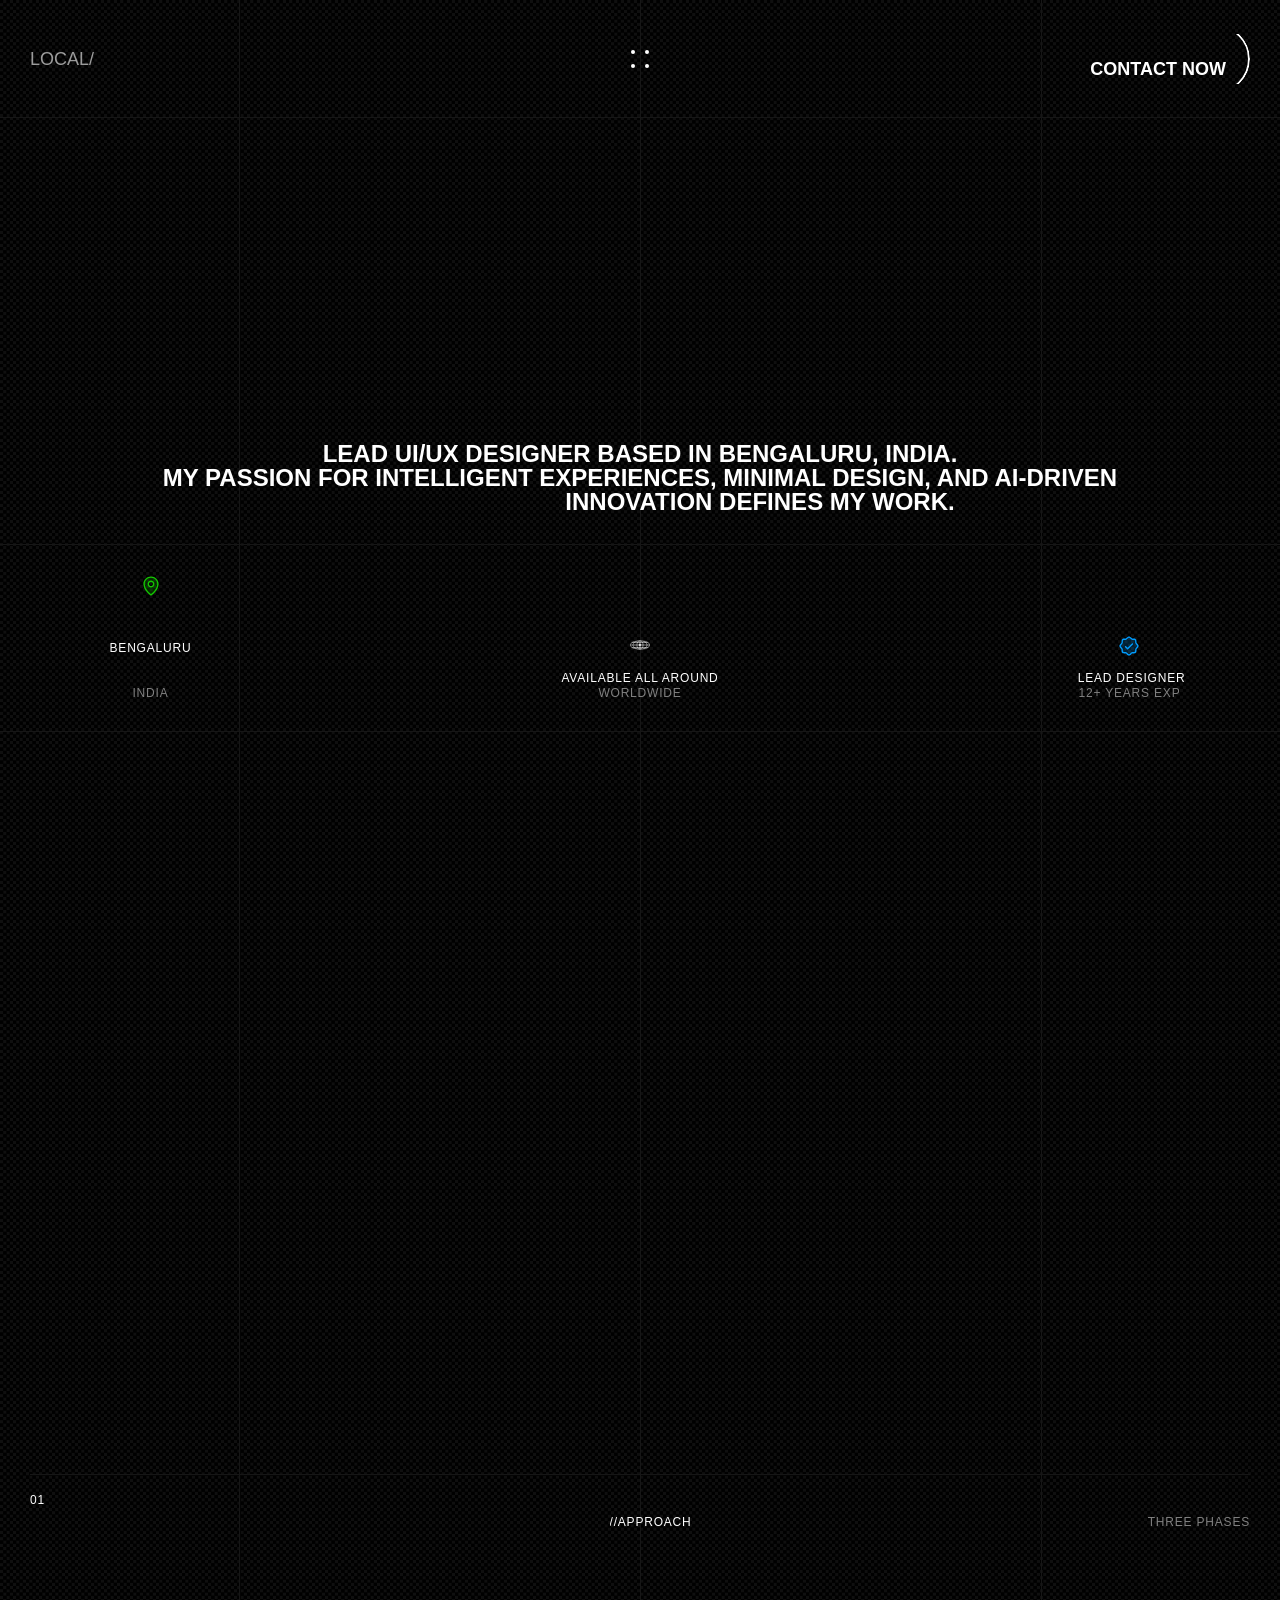
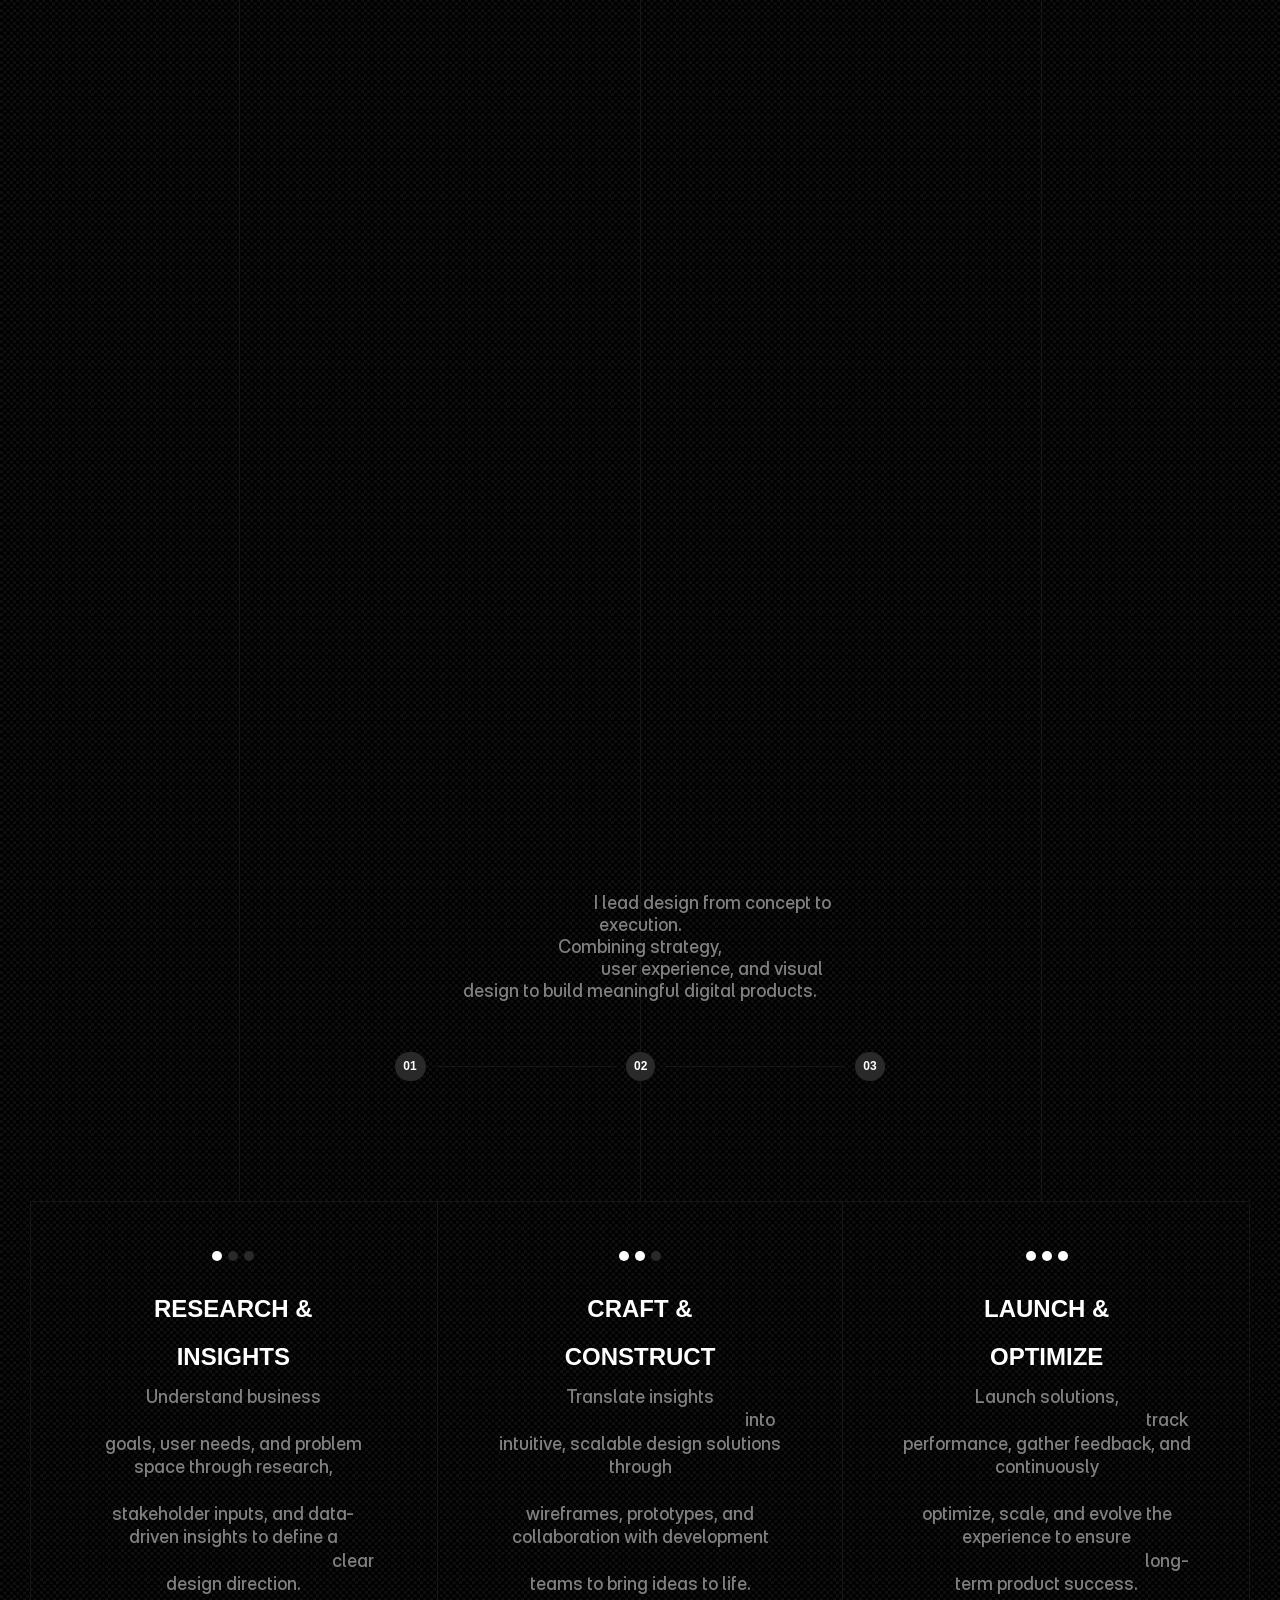
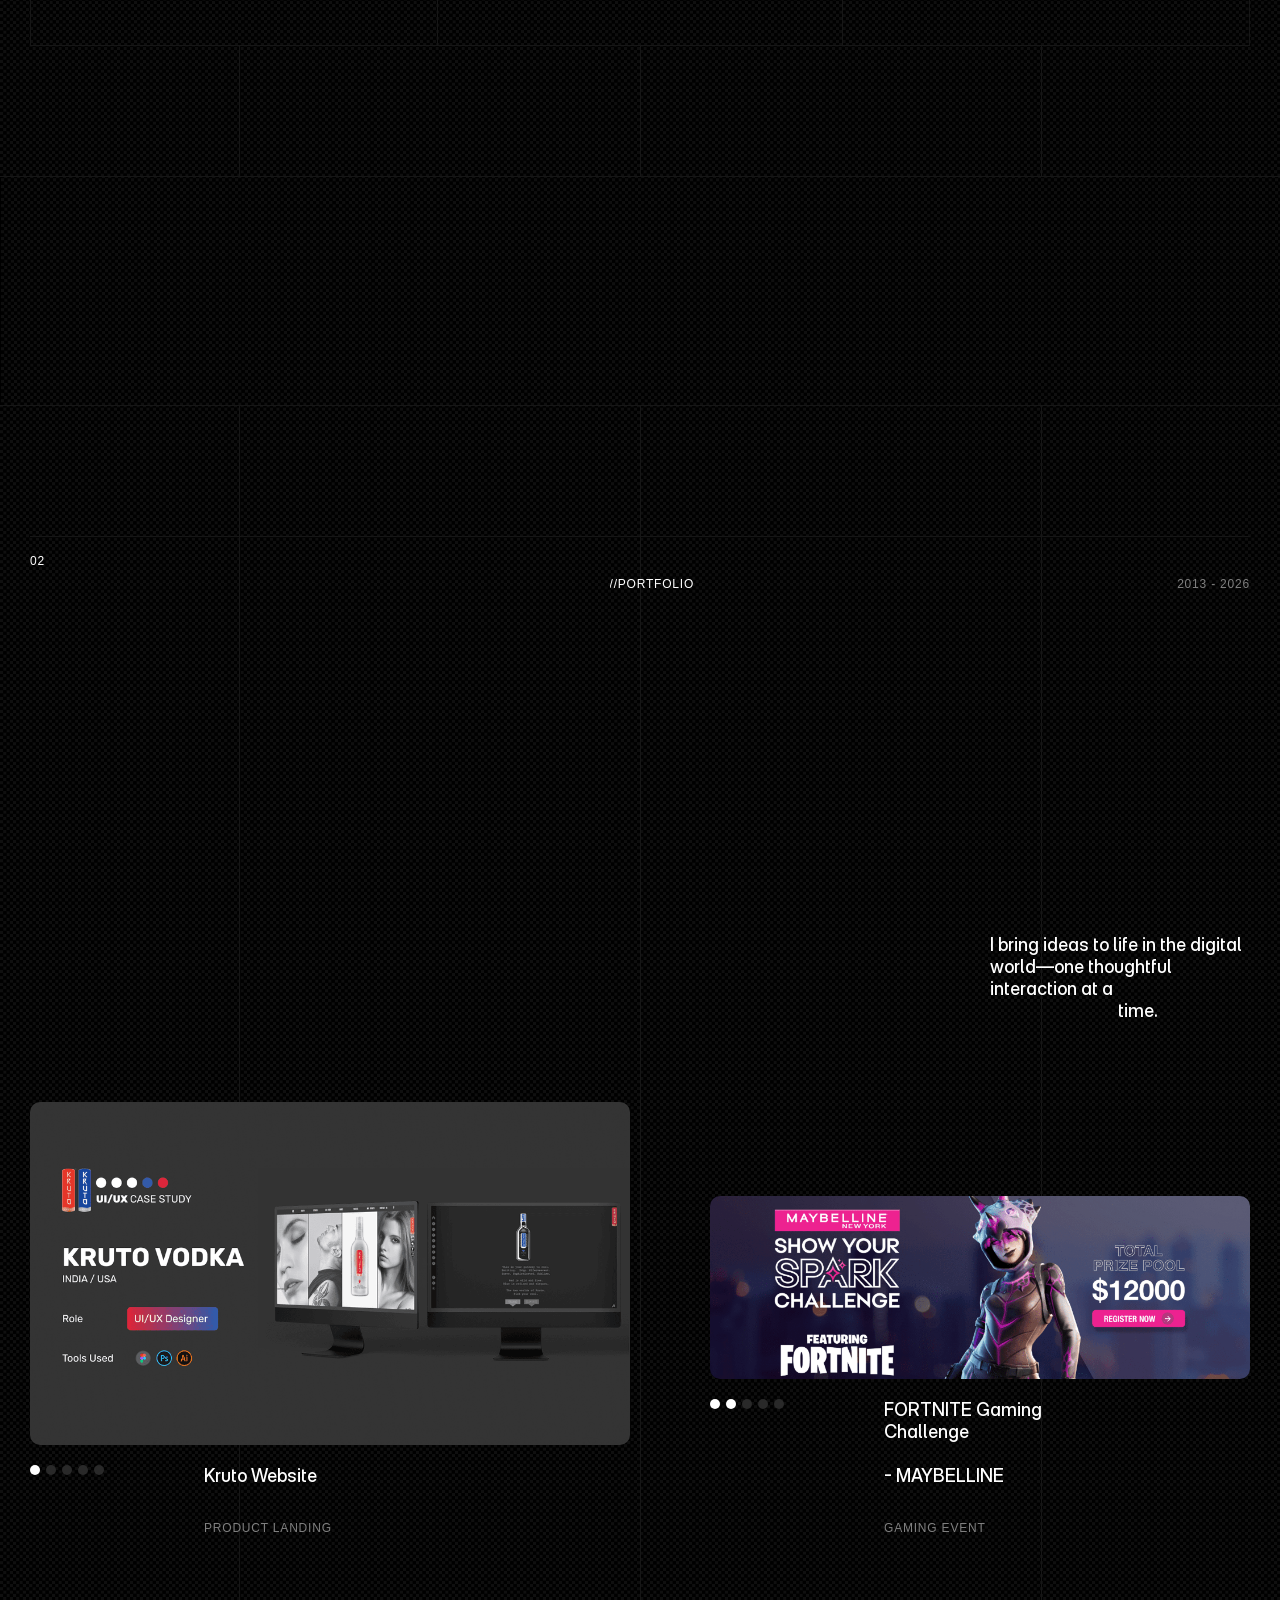
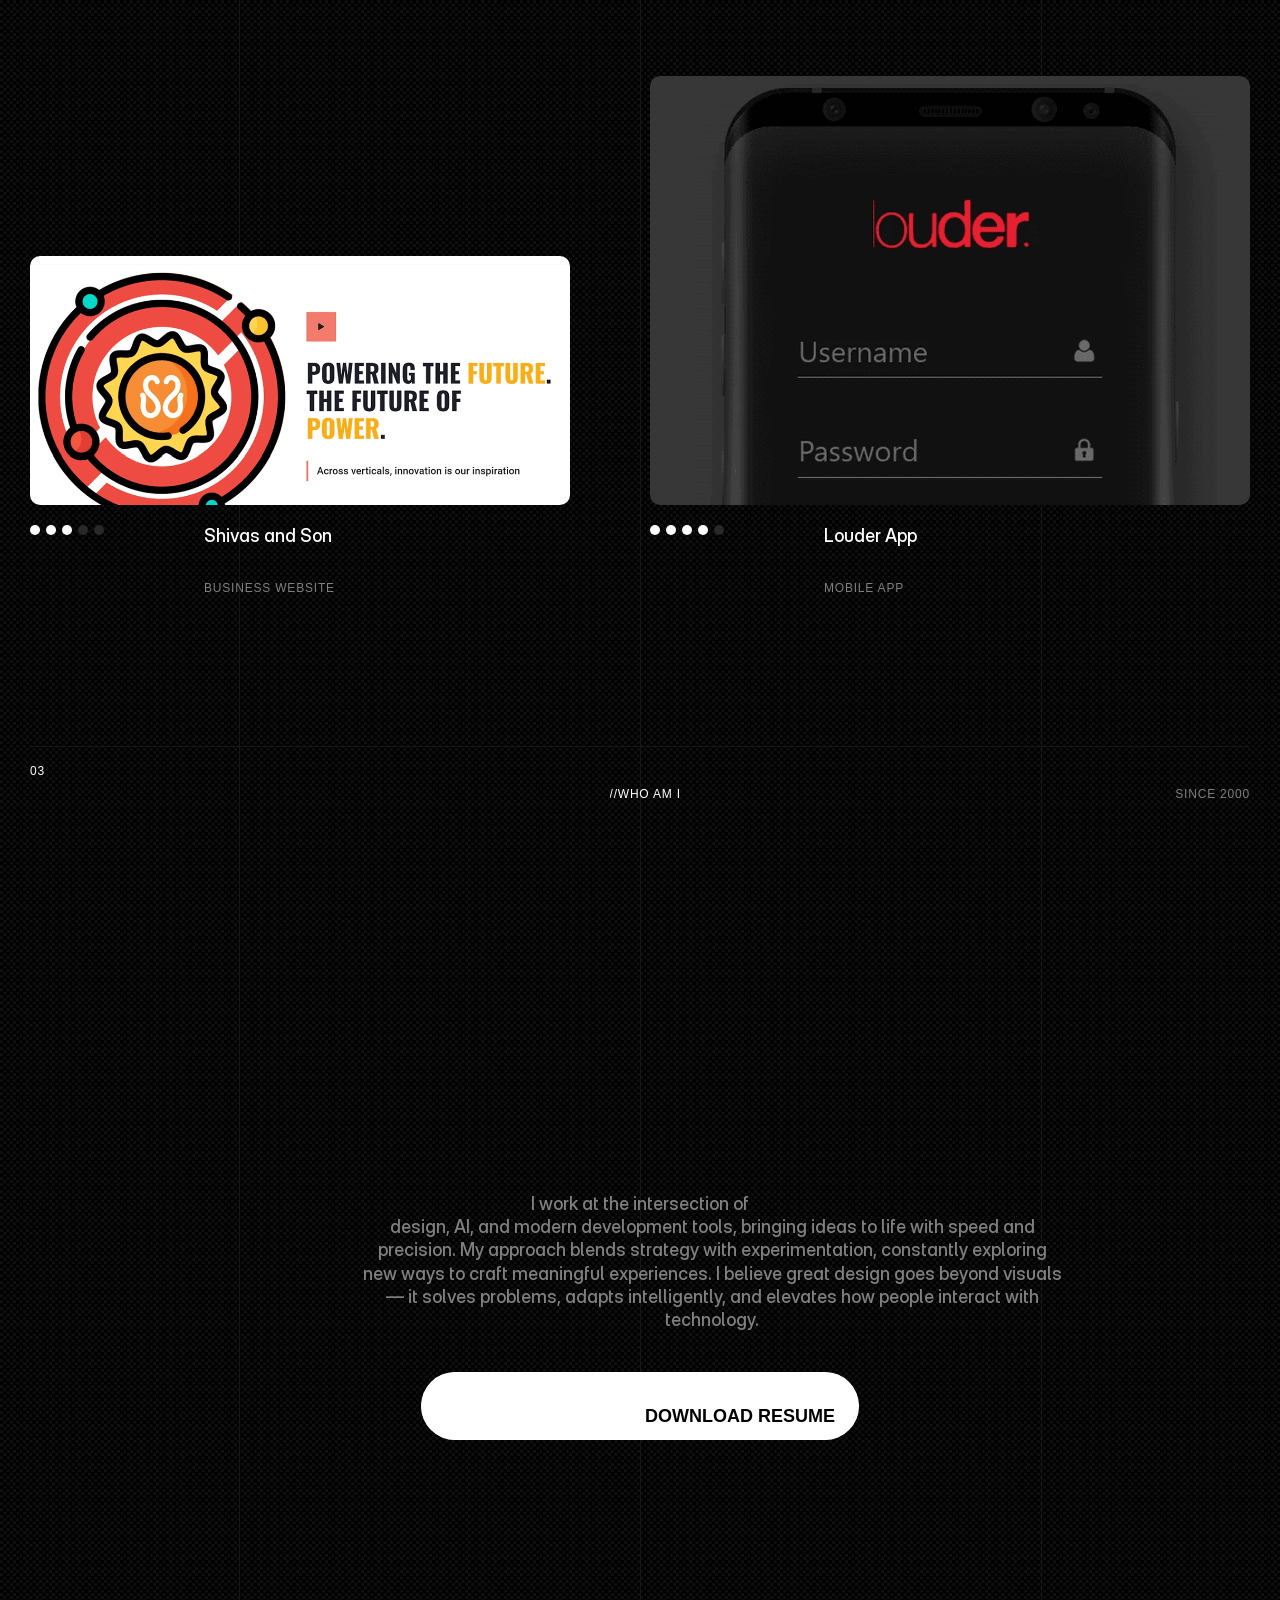
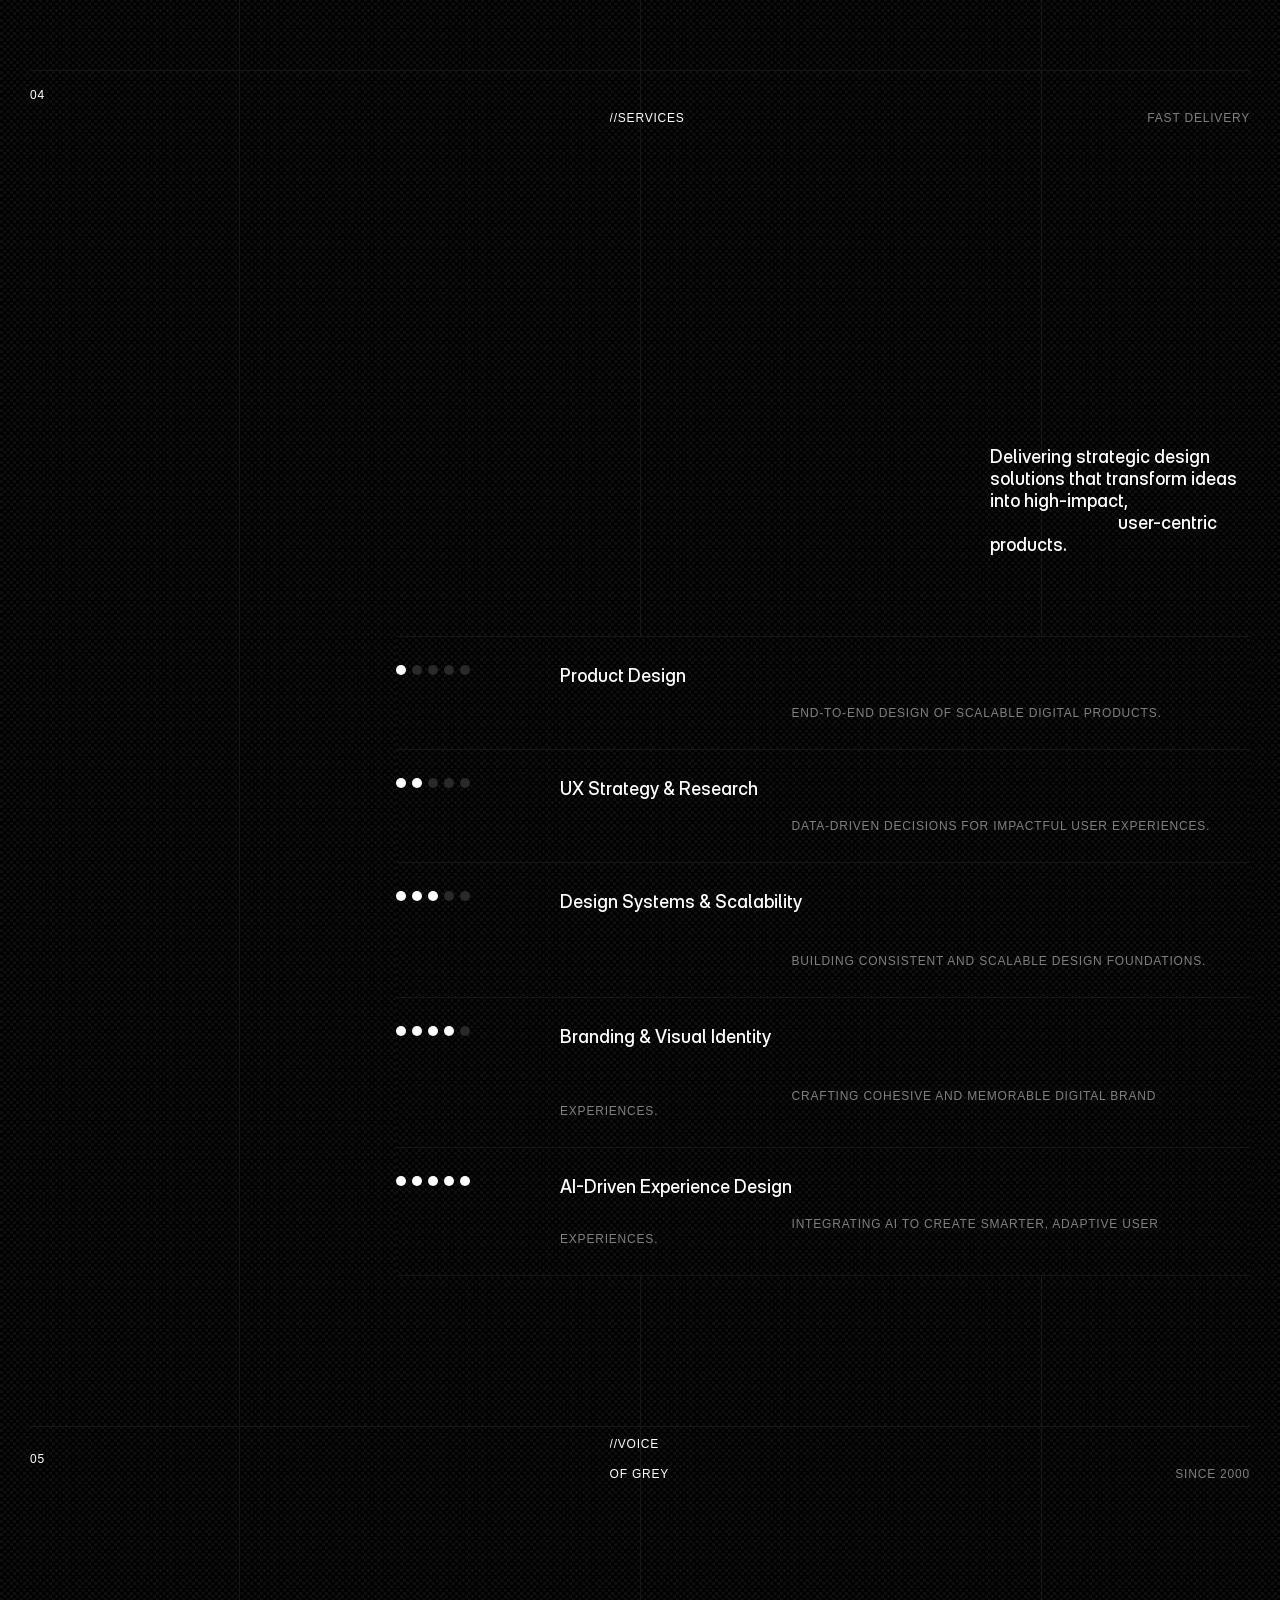
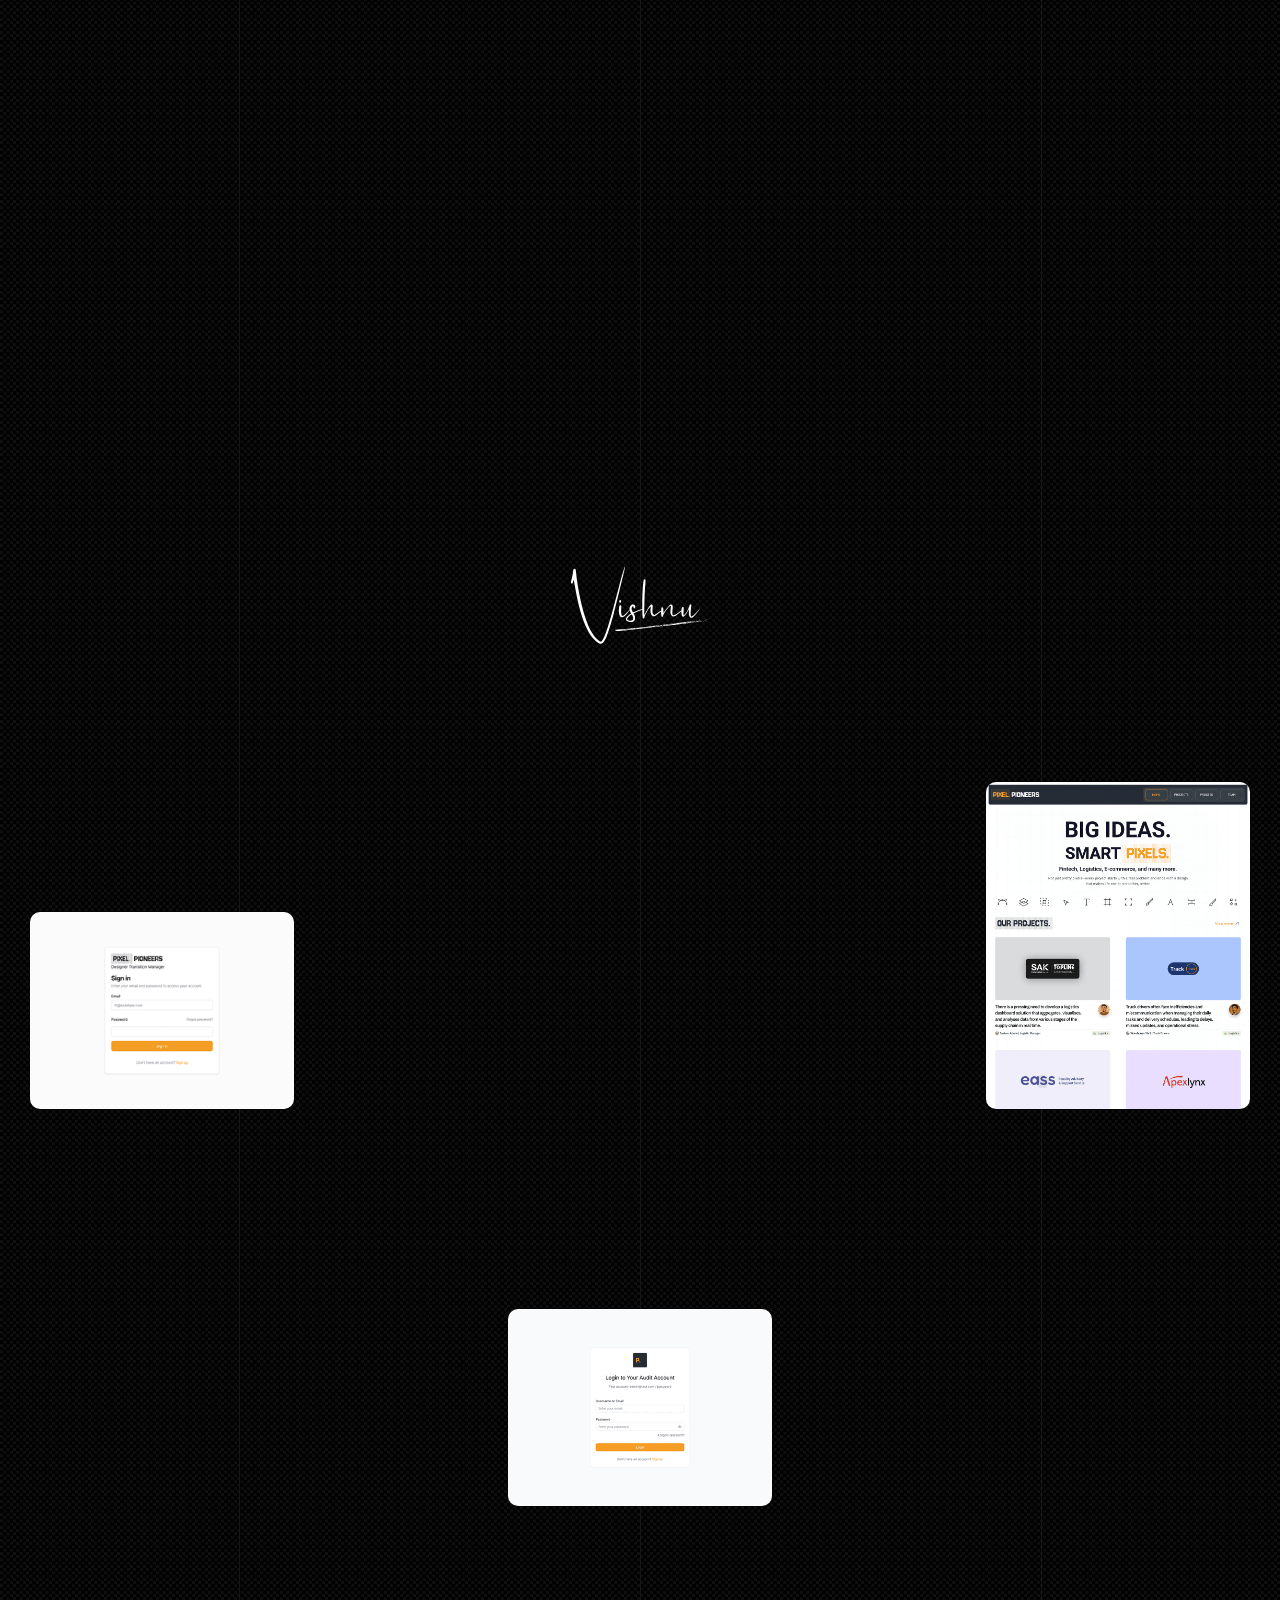
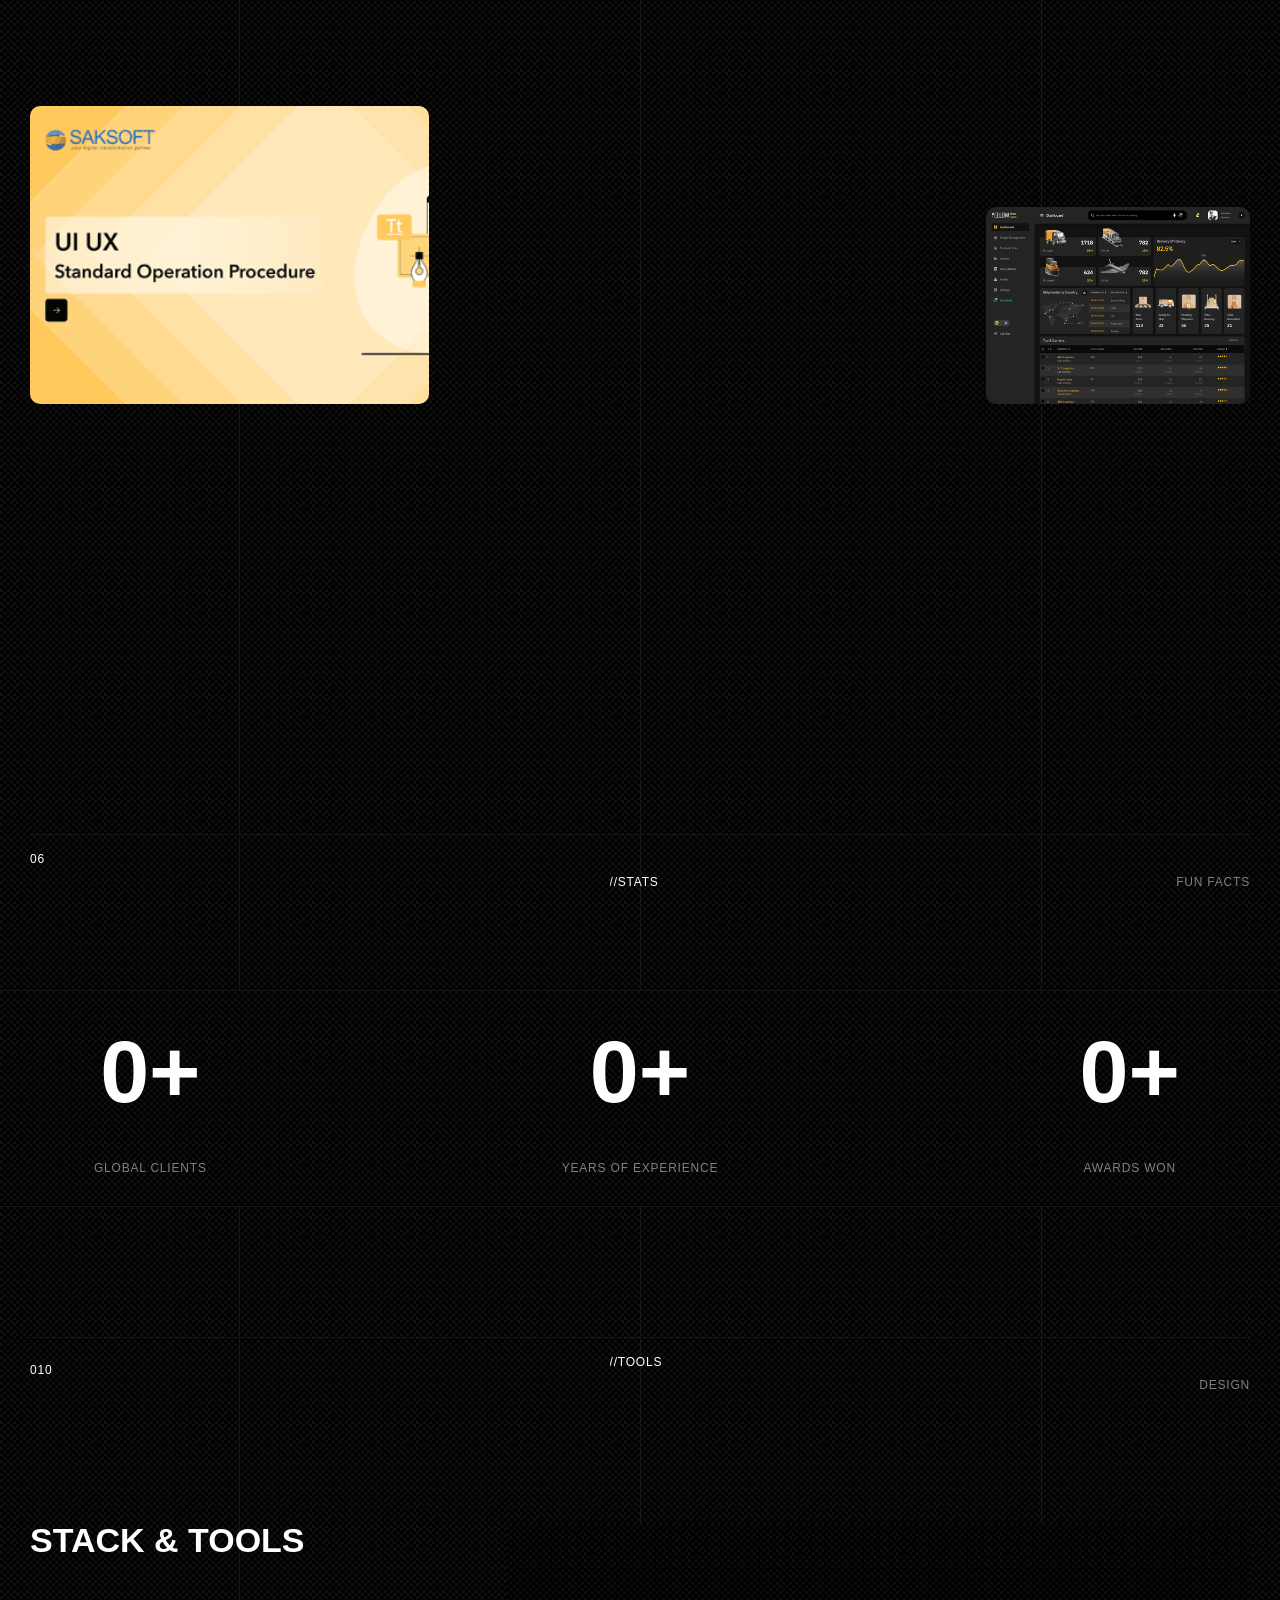
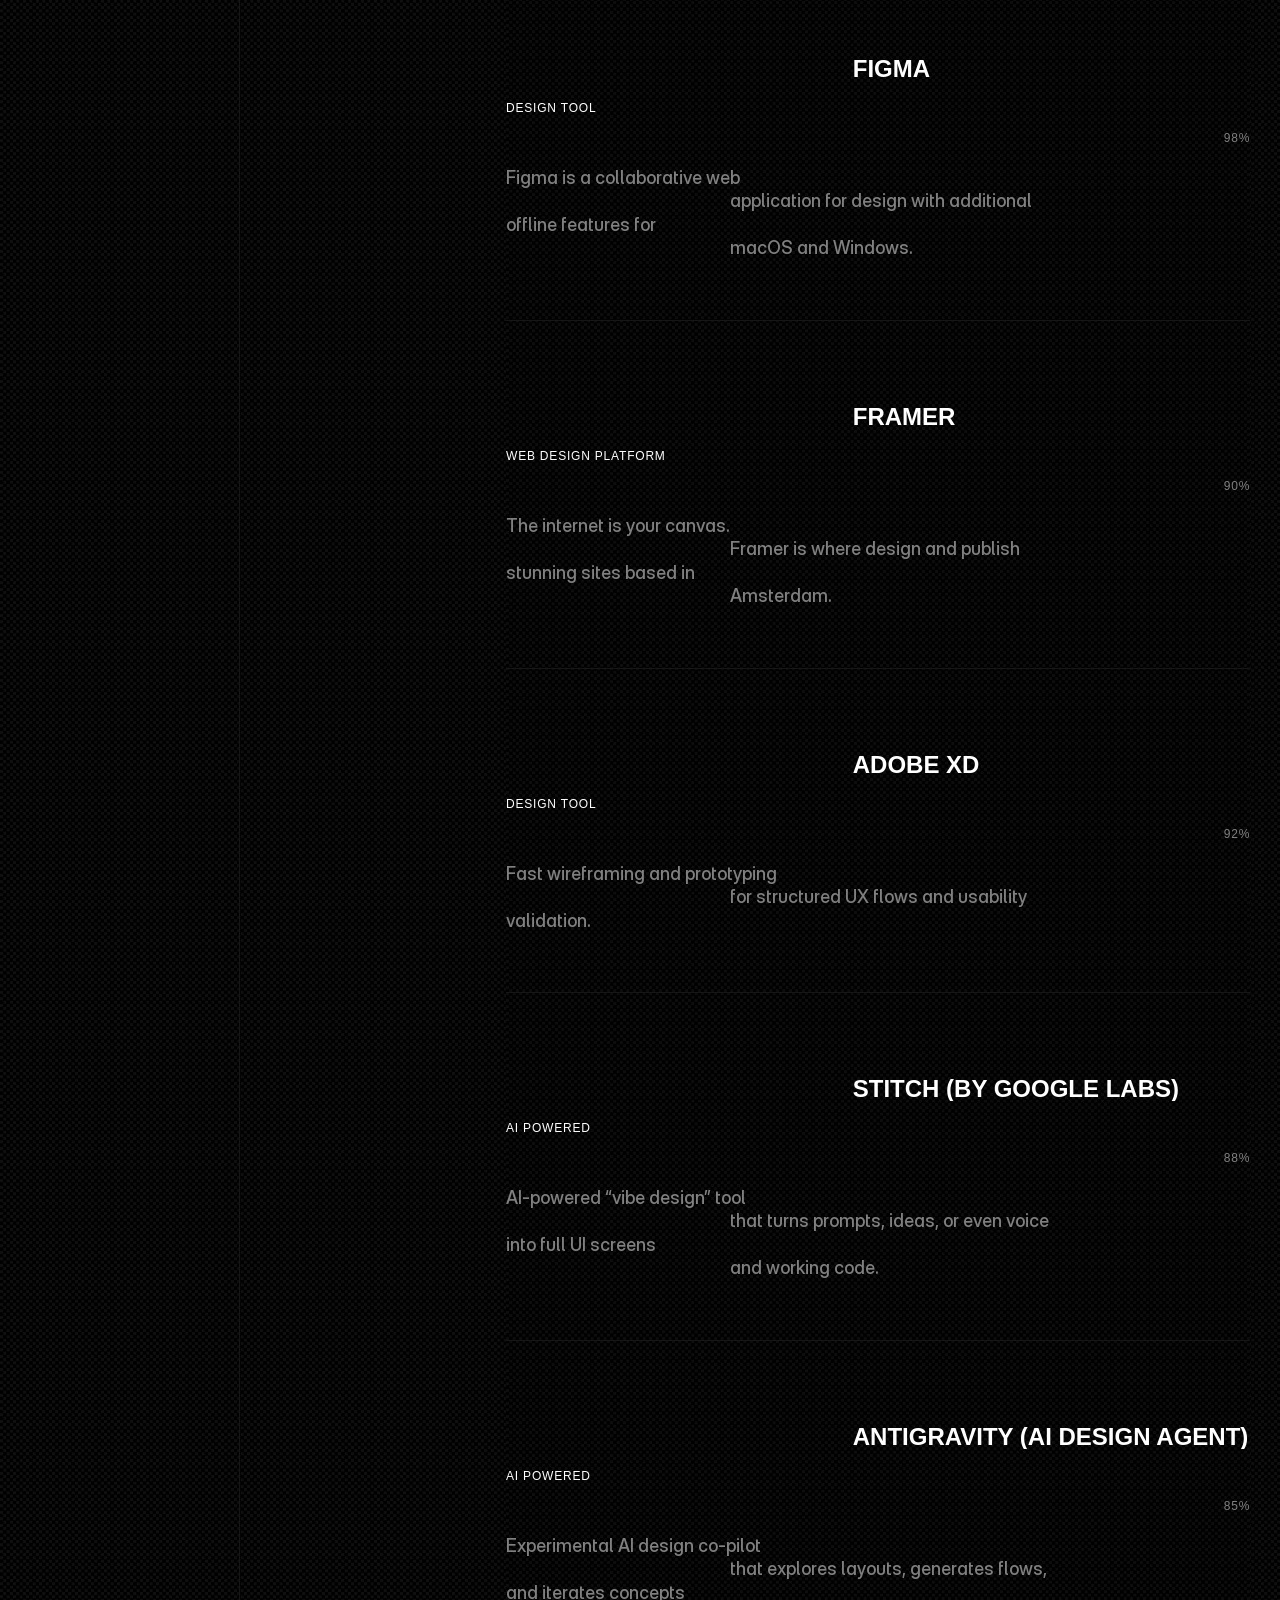
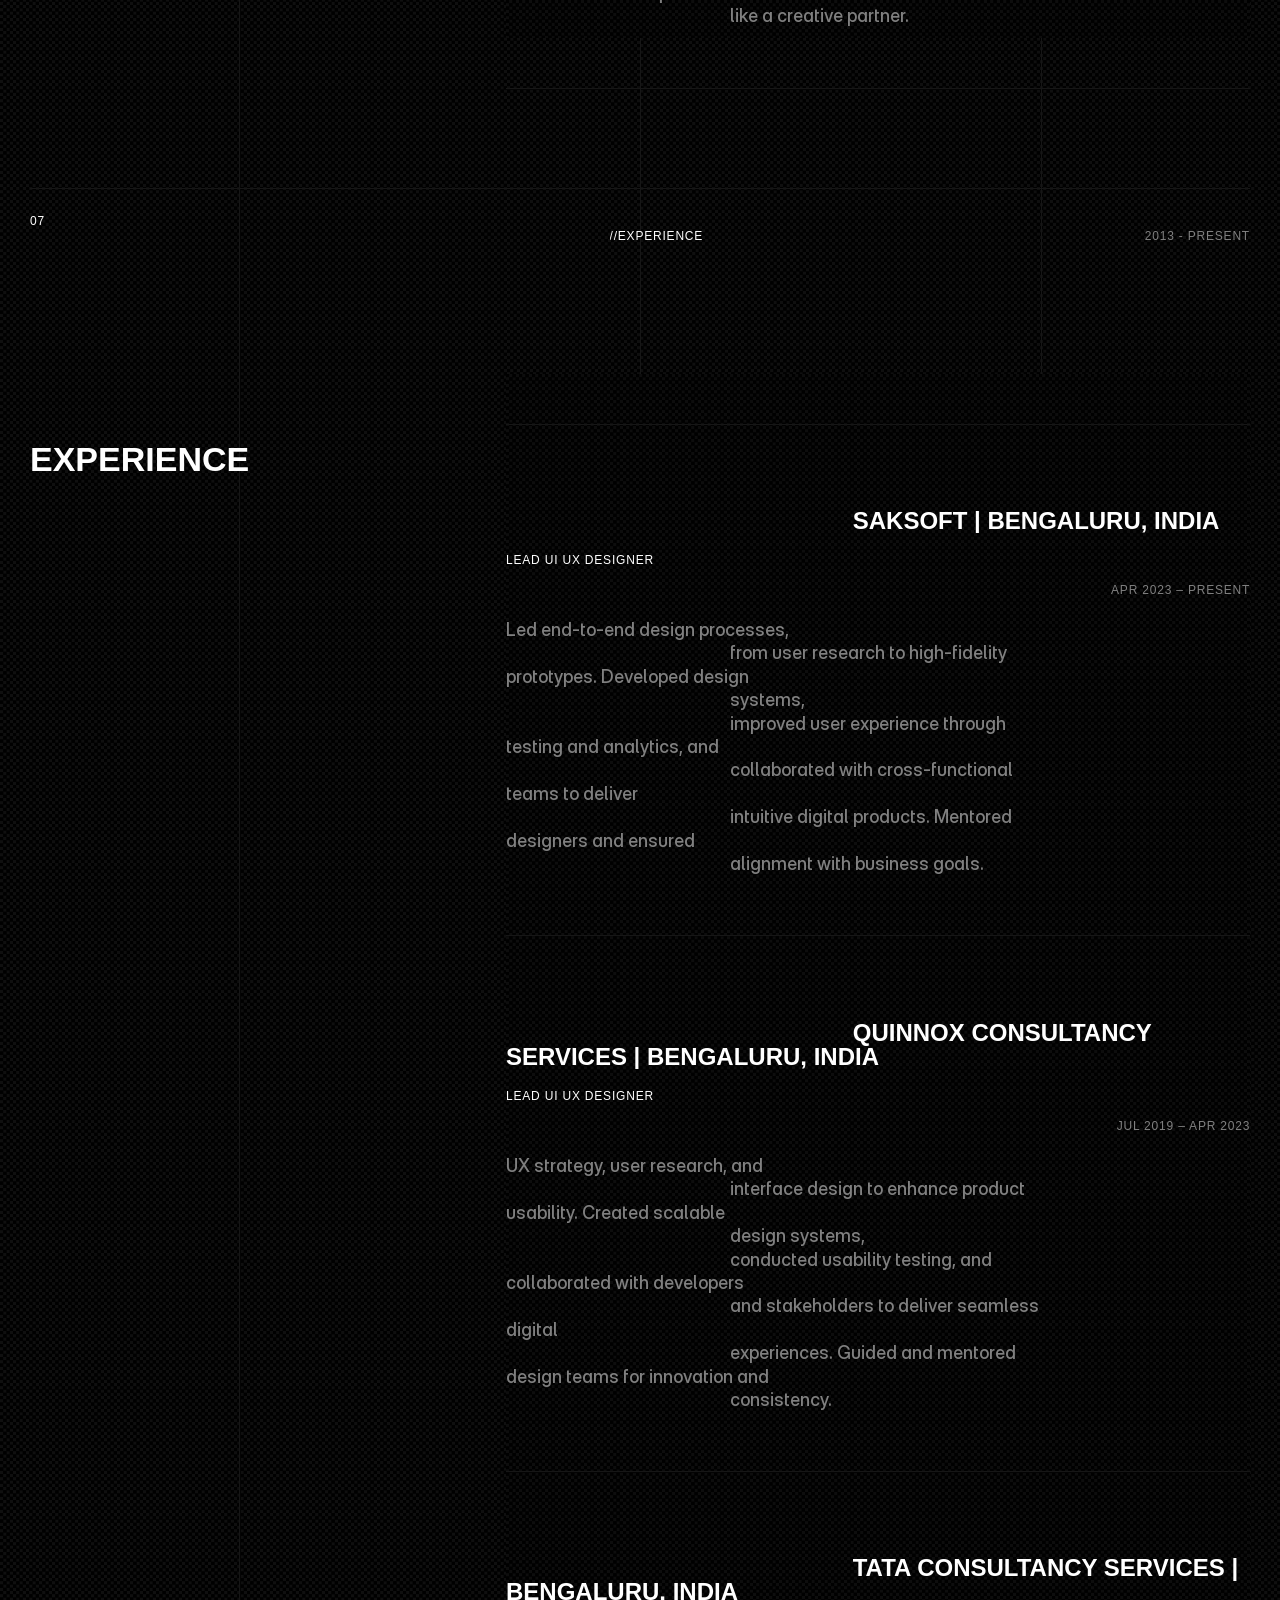
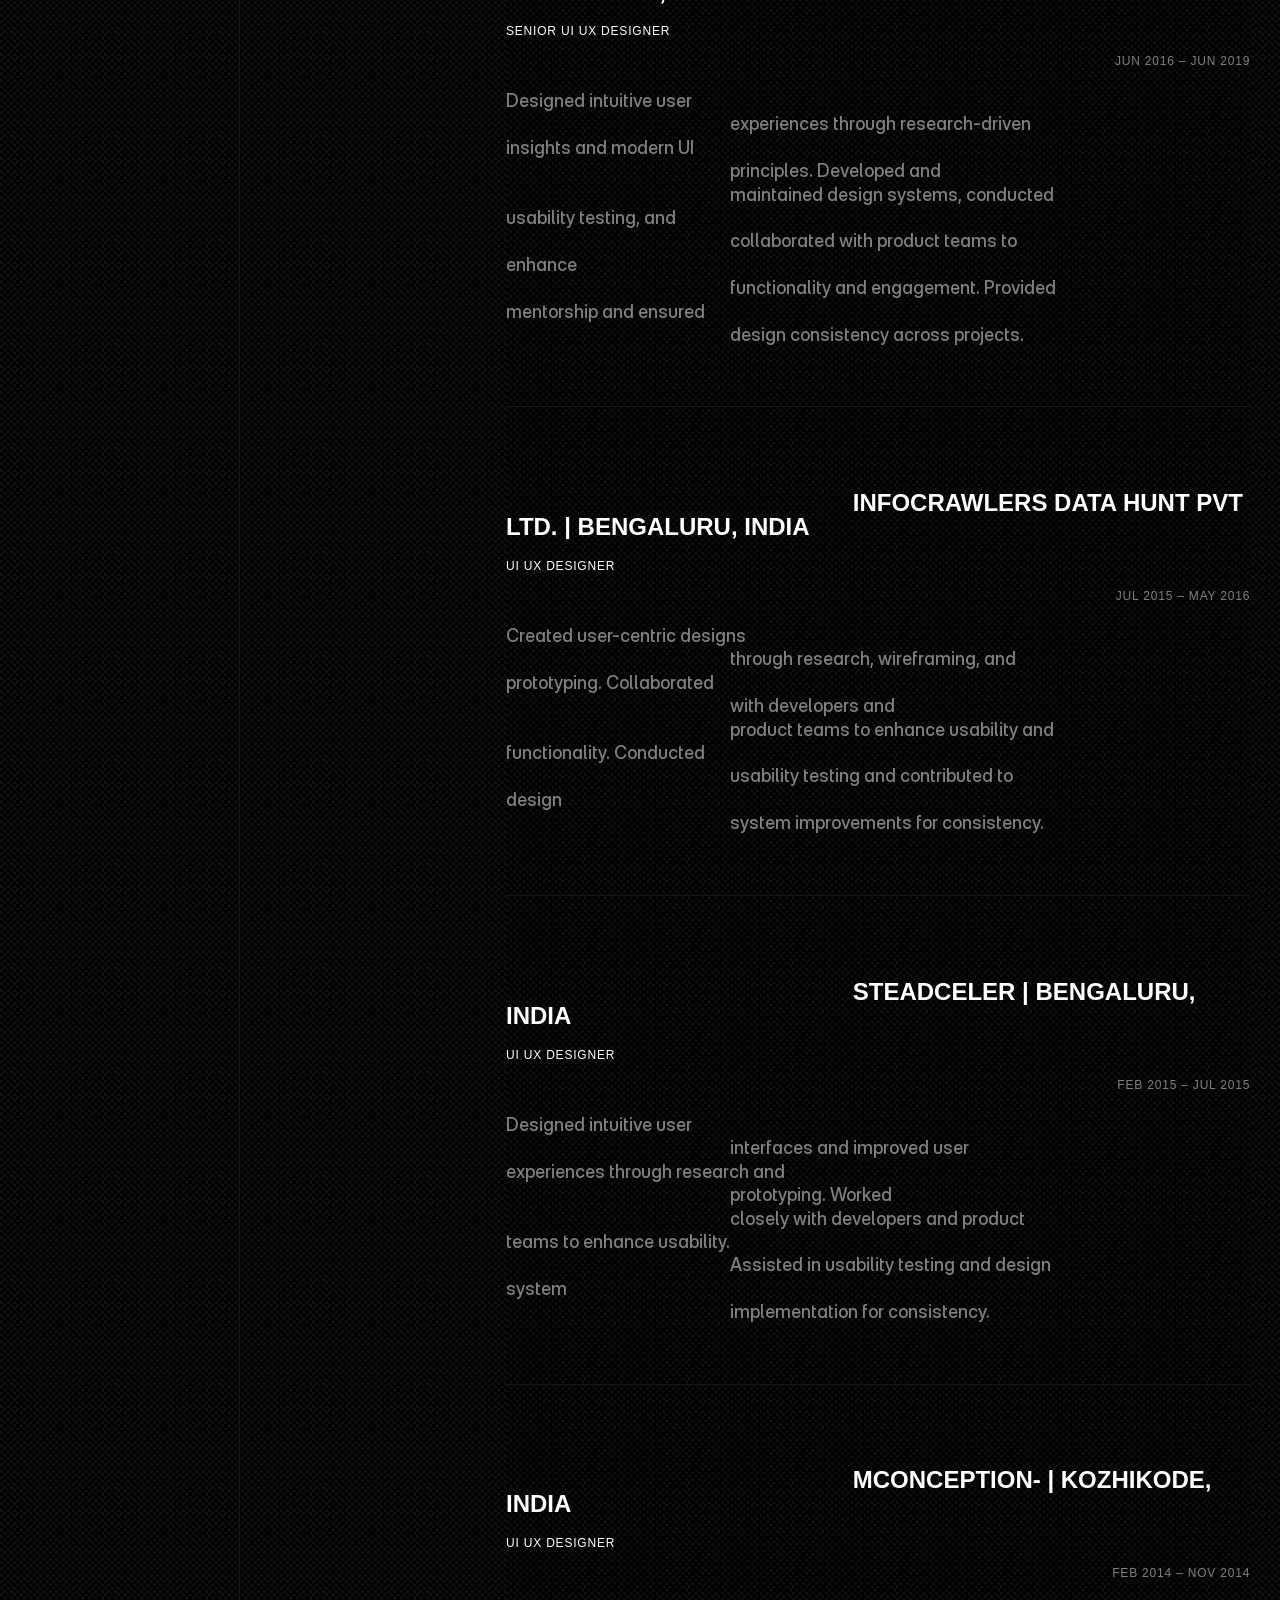
==== commit 38cc2d2d: "First commit" ====
--- a/index.html
+++ b/index.html
@@ -1,14349 +1,14362 @@
-<!doctype html>
-<html lang="en" data-redirect-timezone="1">
-
-<head>
-    <meta charset="utf-8">
-    <meta name="viewport" content="width=device-width">
-    <meta name="generator" content="Framer a1faaee">
-    <title>VSR Designs</title>
-    <meta name="description"
-        content="A modern portfolio showcasing UI/UX, branding, and visual design with a focus on simplicity, creativity, and user-centred experiences—crafting impactful, visually engaging digital solutions.">
-    <meta name="framer-search-index"
-        content="https://framerusercontent.com/sites/2J7SfOOWMxOCxAlo8oDjlG/searchIndex-UPAksA3mfCaa.json">
-    <meta name="framer-search-index-fallback"
-        content="https://framerusercontent.com/sites/2J7SfOOWMxOCxAlo8oDjlG/searchIndex-0ze50ohBIRET.json">
-    <link href="framerusercontent.com/images/ygWa2IKVBF23reWFyZbUfCM4i8.png" rel="icon"
-        media="(prefers-color-scheme: light)">
-    <link href="framerusercontent.com/images/zSTcnZ6cLqF47IVAK5ETtv6yYew.png" rel="icon"
-        media="(prefers-color-scheme: dark)">
-    <link rel="apple-touch-icon" href="framerusercontent.com/images/ngVUqvpAouf4tFcpN6MR3EO9TGs.png">
-    <!-- Open Graph / Facebook -->
-    <meta property="og:type" content="website">
-    <meta property="og:title" content="VSR Designs">
-    <meta property="og:description"
-        content="A modern portfolio showcasing UI/UX, branding, and visual design with a focus on simplicity, creativity, and user-centred experiences—crafting impactful, visually engaging digital solutions.">
-    <meta property="og:image" content="https://framerusercontent.com/images/FGnL6RrQ8WYK4wnm5pDsVAYKE8.png">
-    <!-- Twitter -->
-    <meta name="twitter:card" content="summary_large_image">
-    <meta name="twitter:title" content="VSR Designs">
-    <meta name="twitter:description"
-        content="A modern portfolio showcasing UI/UX, branding, and visual design with a focus on simplicity, creativity, and user-centred experiences—crafting impactful, visually engaging digital solutions.">
-    <meta name="twitter:image" content="https://framerusercontent.com/images/FGnL6RrQ8WYK4wnm5pDsVAYKE8.png">
-
-    <style data-framer-font-css>
-        @font-face {
-            font-family: "Inter";
-            src: url("https://framerusercontent.com/assets/5vvr9Vy74if2I6bQbJvbw7SY1pQ.woff2");
-            font-display: swap;
-            font-style: normal;
-            font-weight: 400;
-            unicode-range: U+0460-052F, U+1C80-1C88, U+20B4, U+2DE0-2DFF, U+A640-A69F, U+FE2E-FE2F
-        }
-
-        @font-face {
-            font-family: "Inter";
-            src: url("https://framerusercontent.com/assets/EOr0mi4hNtlgWNn9if640EZzXCo.woff2");
-            font-display: swap;
-            font-style: normal;
-            font-weight: 400;
-            unicode-range: U+0301, U+0400-045F, U+0490-0491, U+04B0-04B1, U+2116
-        }
-
-        @font-face {
-            font-family: "Inter";
-            src: url("https://framerusercontent.com/assets/Y9k9QrlZAqio88Klkmbd8VoMQc.woff2");
-            font-display: swap;
-            font-style: normal;
-            font-weight: 400;
-            unicode-range: U+1F00-1FFF
-        }
-
-        @font-face {
-            font-family: "Inter";
-            src: url("https://framerusercontent.com/assets/OYrD2tBIBPvoJXiIHnLoOXnY9M.woff2");
-            font-display: swap;
-            font-style: normal;
-            font-weight: 400;
-            unicode-range: U+0370-03FF
-        }
-
-        @font-face {
-            font-family: "Inter";
-            src: url("https://framerusercontent.com/assets/JeYwfuaPfZHQhEG8U5gtPDZ7WQ.woff2");
-            font-display: swap;
-            font-style: normal;
-            font-weight: 400;
-            unicode-range: U+0100-024F, U+0259, U+1E00-1EFF, U+2020, U+20A0-20AB, U+20AD-20CF, U+2113, U+2C60-2C7F, U+A720-A7FF
-        }
-
-        @font-face {
-            font-family: "Inter";
-            src: url("https://framerusercontent.com/assets/GrgcKwrN6d3Uz8EwcLHZxwEfC4.woff2");
-            font-display: swap;
-            font-style: normal;
-            font-weight: 400;
-            unicode-range: U+0000-00FF, U+0131, U+0152-0153, U+02BB-02BC, U+02C6, U+02DA, U+02DC, U+2000-206F, U+2070, U+2074-207E, U+2080-208E, U+20AC, U+2122, U+2191, U+2193, U+2212, U+2215, U+FEFF, U+FFFD
-        }
-
-        @font-face {
-            font-family: "Inter";
-            src: url("https://framerusercontent.com/assets/b6Y37FthZeALduNqHicBT6FutY.woff2");
-            font-display: swap;
-            font-style: normal;
-            font-weight: 400;
-            unicode-range: U+0102-0103, U+0110-0111, U+0128-0129, U+0168-0169, U+01A0-01A1, U+01AF-01B0, U+1EA0-1EF9, U+20AB
-        }
-
-        @font-face {
-            font-family: "Inter";
-            src: url("https://framerusercontent.com/assets/vQyevYAyHtARFwPqUzQGpnDs.woff2");
-            font-display: swap;
-            font-style: normal;
-            font-weight: 400;
-            unicode-range: U+0000-00FF, U+0131, U+0152-0153, U+02BB-02BC, U+02C6, U+02DA, U+02DC, U+2000-206F, U+2074, U+20AC, U+2122, U+2191, U+2193, U+2212, U+2215, U+FEFF, U+FFFD
-        }
-
-        @font-face {
-            font-family: "Inter Display";
-            src: url("https://framerusercontent.com/assets/ePuN3mCjzajIHnyCdvKBFiZkyY0.woff2");
-            font-display: swap;
-            font-style: normal;
-            font-weight: 500;
-            unicode-range: U+0460-052F, U+1C80-1C88, U+20B4, U+2DE0-2DFF, U+A640-A69F, U+FE2E-FE2F
-        }
-
-        @font-face {
-            font-family: "Inter Display";
-            src: url("https://framerusercontent.com/assets/V3j1L0o5vPFKe26Sw4HcpXCfHo.woff2");
-            font-display: swap;
-            font-style: normal;
-            font-weight: 500;
-            unicode-range: U+0301, U+0400-045F, U+0490-0491, U+04B0-04B1, U+2116
-        }
-
-        @font-face {
-            font-family: "Inter Display";
-            src: url("https://framerusercontent.com/assets/F3kdpd2N0cToWV5huaZjjgM.woff2");
-            font-display: swap;
-            font-style: normal;
-            font-weight: 500;
-            unicode-range: U+1F00-1FFF
-        }
-
-        @font-face {
-            font-family: "Inter Display";
-            src: url("https://framerusercontent.com/assets/0iDmxkizU9goZoclqIqsV5rvETU.woff2");
-            font-display: swap;
-            font-style: normal;
-            font-weight: 500;
-            unicode-range: U+0370-03FF
-        }
-
-        @font-face {
-            font-family: "Inter Display";
-            src: url("https://framerusercontent.com/assets/r0mv3NegmA0akcQsNFotG32Las.woff2");
-            font-display: swap;
-            font-style: normal;
-            font-weight: 500;
-            unicode-range: U+0100-024F, U+0259, U+1E00-1EFF, U+2020, U+20A0-20AB, U+20AD-20CF, U+2113, U+2C60-2C7F, U+A720-A7FF
-        }
-
-        @font-face {
-            font-family: "Inter Display";
-            src: url("https://framerusercontent.com/assets/8yoV9pUxquX7VD7ZXlNYKQmkmk.woff2");
-            font-display: swap;
-            font-style: normal;
-            font-weight: 500;
-            unicode-range: U+0000-00FF, U+0131, U+0152-0153, U+02BB-02BC, U+02C6, U+02DA, U+02DC, U+2000-206F, U+2074, U+20AC, U+2122, U+2191, U+2193, U+2212, U+2215, U+FEFF, U+FFFD
-        }
-
-        @font-face {
-            font-family: "Inter Display";
-            src: url("https://framerusercontent.com/assets/Ii21jnSJkulBKsHHXKlapi7fv9w.woff2");
-            font-display: swap;
-            font-style: normal;
-            font-weight: 500;
-            unicode-range: U+0102-0103, U+0110-0111, U+0128-0129, U+0168-0169, U+01A0-01A1, U+01AF-01B0, U+1EA0-1EF9, U+20AB
-        }
-
-        @font-face {
-            font-family: "Inter Display";
-            src: url("https://framerusercontent.com/assets/I11LrmuBDQZweplJ62KkVsklU5Y.woff2");
-            font-display: swap;
-            font-style: normal;
-            font-weight: 700;
-            unicode-range: U+0460-052F, U+1C80-1C88, U+20B4, U+2DE0-2DFF, U+A640-A69F, U+FE2E-FE2F
-        }
-
-        @font-face {
-            font-family: "Inter Display";
-            src: url("https://framerusercontent.com/assets/UjFZPDy3qGuDktQM4q9CxhKfIa8.woff2");
-            font-display: swap;
-            font-style: normal;
-            font-weight: 700;
-            unicode-range: U+0301, U+0400-045F, U+0490-0491, U+04B0-04B1, U+2116
-        }
-
-        @font-face {
-            font-family: "Inter Display";
-            src: url("https://framerusercontent.com/assets/8exwVHJy2DhJ4N5prYlVMrEKmQ.woff2");
-            font-display: swap;
-            font-style: normal;
-            font-weight: 700;
-            unicode-range: U+1F00-1FFF
-        }
-
-        @font-face {
-            font-family: "Inter Display";
-            src: url("https://framerusercontent.com/assets/UTeedEK21hO5jDxEUldzdScUqpg.woff2");
-            font-display: swap;
-            font-style: normal;
-            font-weight: 700;
-            unicode-range: U+0370-03FF
-        }
-
-        @font-face {
-            font-family: "Inter Display";
-            src: url("https://framerusercontent.com/assets/Ig8B8nzy11hzIWEIYnkg91sofjo.woff2");
-            font-display: swap;
-            font-style: normal;
-            font-weight: 700;
-            unicode-range: U+0100-024F, U+0259, U+1E00-1EFF, U+2020, U+20A0-20AB, U+20AD-20CF, U+2113, U+2C60-2C7F, U+A720-A7FF
-        }
-
-        @font-face {
-            font-family: "Inter Display";
-            src: url("https://framerusercontent.com/assets/n9CXKI3tsmCPeC6MCT9NziShSuQ.woff2");
-            font-display: swap;
-            font-style: normal;
-            font-weight: 700;
-            unicode-range: U+0000-00FF, U+0131, U+0152-0153, U+02BB-02BC, U+02C6, U+02DA, U+02DC, U+2000-206F, U+2074, U+20AC, U+2122, U+2191, U+2193, U+2212, U+2215, U+FEFF, U+FFFD
-        }
-
-        @font-face {
-            font-family: "Inter Display";
-            src: url("https://framerusercontent.com/assets/qctQFoJqJ9aIbRSIp0AhCQpFxn8.woff2");
-            font-display: swap;
-            font-style: normal;
-            font-weight: 700;
-            unicode-range: U+0102-0103, U+0110-0111, U+0128-0129, U+0168-0169, U+01A0-01A1, U+01AF-01B0, U+1EA0-1EF9, U+20AB
-        }
-
-        @font-face {
-            font-family: "Inter Display";
-            src: url("https://framerusercontent.com/assets/fXvVh2JeZlehNcEhKHpHH0frSl0.woff2");
-            font-display: swap;
-            font-style: italic;
-            font-weight: 700;
-            unicode-range: U+0460-052F, U+1C80-1C88, U+20B4, U+2DE0-2DFF, U+A640-A69F, U+FE2E-FE2F
-        }
-
-        @font-face {
-            font-family: "Inter Display";
-            src: url("https://framerusercontent.com/assets/7pScaNeb6M7n2HF2jKemDqzCIr4.woff2");
-            font-display: swap;
-            font-style: italic;
-            font-weight: 700;
-            unicode-range: U+0301, U+0400-045F, U+0490-0491, U+04B0-04B1, U+2116
-        }
-
-        @font-face {
-            font-family: "Inter Display";
-            src: url("https://framerusercontent.com/assets/qS4UjQYyATcVV9rODk0Zx9KhkY8.woff2");
-            font-display: swap;
-            font-style: italic;
-            font-weight: 700;
-            unicode-range: U+1F00-1FFF
-        }
-
-        @font-face {
-            font-family: "Inter Display";
-            src: url("https://framerusercontent.com/assets/VfD2n20yM7v0hrUEBHEyafsmMBY.woff2");
-            font-display: swap;
-            font-style: italic;
-            font-weight: 700;
-            unicode-range: U+0370-03FF
-        }
-
-        @font-face {
-            font-family: "Inter Display";
-            src: url("https://framerusercontent.com/assets/4oIO9fB59bn3cKFWz7piCj28z9s.woff2");
-            font-display: swap;
-            font-style: italic;
-            font-weight: 700;
-            unicode-range: U+0100-024F, U+0259, U+1E00-1EFF, U+2020, U+20A0-20AB, U+20AD-20CF, U+2113, U+2C60-2C7F, U+A720-A7FF
-        }
-
-        @font-face {
-            font-family: "Inter Display";
-            src: url("https://framerusercontent.com/assets/TBccIZR9kIpkRce5i9ATfPp7a4.woff2");
-            font-display: swap;
-            font-style: italic;
-            font-weight: 700;
-            unicode-range: U+0000-00FF, U+0131, U+0152-0153, U+02BB-02BC, U+02C6, U+02DA, U+02DC, U+2000-206F, U+2074, U+20AC, U+2122, U+2191, U+2193, U+2212, U+2215, U+FEFF, U+FFFD
-        }
-
-        @font-face {
-            font-family: "Inter Display";
-            src: url("https://framerusercontent.com/assets/F5Lmfd3fCAu7TwiYbI4DLWw4ks.woff2");
-            font-display: swap;
-            font-style: italic;
-            font-weight: 700;
-            unicode-range: U+0102-0103, U+0110-0111, U+0128-0129, U+0168-0169, U+01A0-01A1, U+01AF-01B0, U+1EA0-1EF9, U+20AB
-        }
-
-        @font-face {
-            font-family: "Inter Display";
-            src: url("https://framerusercontent.com/assets/A5P4nkYCJlLQxGxaS1lzG8PNSc.woff2");
-            font-display: swap;
-            font-style: italic;
-            font-weight: 500;
-            unicode-range: U+0460-052F, U+1C80-1C88, U+20B4, U+2DE0-2DFF, U+A640-A69F, U+FE2E-FE2F
-        }
-
-        @font-face {
-            font-family: "Inter Display";
-            src: url("https://framerusercontent.com/assets/vuPfygr1n1zYxscvWgGI8hRf3LE.woff2");
-            font-display: swap;
-            font-style: italic;
-            font-weight: 500;
-            unicode-range: U+0301, U+0400-045F, U+0490-0491, U+04B0-04B1, U+2116
-        }
-
-        @font-face {
-            font-family: "Inter Display";
-            src: url("https://framerusercontent.com/assets/jplzYzqFHXreyADwk9yrkQlWQ.woff2");
-            font-display: swap;
-            font-style: italic;
-            font-weight: 500;
-            unicode-range: U+1F00-1FFF
-        }
-
-        @font-face {
-            font-family: "Inter Display";
-            src: url("https://framerusercontent.com/assets/sSIKP2TfVPvfK7YVENPE5H87A.woff2");
-            font-display: swap;
-            font-style: italic;
-            font-weight: 500;
-            unicode-range: U+0370-03FF
-        }
-
-        @font-face {
-            font-family: "Inter Display";
-            src: url("https://framerusercontent.com/assets/gawbeo7iEJSRZ4kcrh6YRrU8o.woff2");
-            font-display: swap;
-            font-style: italic;
-            font-weight: 500;
-            unicode-range: U+0100-024F, U+0259, U+1E00-1EFF, U+2020, U+20A0-20AB, U+20AD-20CF, U+2113, U+2C60-2C7F, U+A720-A7FF
-        }
-
-        @font-face {
-            font-family: "Inter Display";
-            src: url("https://framerusercontent.com/assets/xSzma7KIWAdctStaX171ey3lams.woff2");
-            font-display: swap;
-            font-style: italic;
-            font-weight: 500;
-            unicode-range: U+0000-00FF, U+0131, U+0152-0153, U+02BB-02BC, U+02C6, U+02DA, U+02DC, U+2000-206F, U+2074, U+20AC, U+2122, U+2191, U+2193, U+2212, U+2215, U+FEFF, U+FFFD
-        }
-
-        @font-face {
-            font-family: "Inter Display";
-            src: url("https://framerusercontent.com/assets/8E92vrr3j1gDqzepmeSbD2u0JxA.woff2");
-            font-display: swap;
-            font-style: italic;
-            font-weight: 500;
-            unicode-range: U+0102-0103, U+0110-0111, U+0128-0129, U+0168-0169, U+01A0-01A1, U+01AF-01B0, U+1EA0-1EF9, U+20AB
-        }
-
-        @font-face {
-            font-family: "Inter Display";
-            src: url("https://framerusercontent.com/assets/2uIBiALfCHVpWbHqRMZutfT7giU.woff2");
-            font-display: swap;
-            font-style: normal;
-            font-weight: 400;
-            unicode-range: U+0460-052F, U+1C80-1C88, U+20B4, U+2DE0-2DFF, U+A640-A69F, U+FE2E-FE2F
-        }
-
-        @font-face {
-            font-family: "Inter Display";
-            src: url("https://framerusercontent.com/assets/Zwfz6xbVe5pmcWRJRgBDHnMkOkI.woff2");
-            font-display: swap;
-            font-style: normal;
-            font-weight: 400;
-            unicode-range: U+0301, U+0400-045F, U+0490-0491, U+04B0-04B1, U+2116
-        }
-
-        @font-face {
-            font-family: "Inter Display";
-            src: url("https://framerusercontent.com/assets/U9LaDDmbRhzX3sB8g8glTy5feTE.woff2");
-            font-display: swap;
-            font-style: normal;
-            font-weight: 400;
-            unicode-range: U+1F00-1FFF
-        }
-
-        @font-face {
-            font-family: "Inter Display";
-            src: url("https://framerusercontent.com/assets/tVew2LzXJ1t7QfxP1gdTIdj2o0g.woff2");
-            font-display: swap;
-            font-style: normal;
-            font-weight: 400;
-            unicode-range: U+0370-03FF
-        }
-
-        @font-face {
-            font-family: "Inter Display";
-            src: url("https://framerusercontent.com/assets/DF7bjCRmStYPqSb945lAlMfCCVQ.woff2");
-            font-display: swap;
-            font-style: normal;
-            font-weight: 400;
-            unicode-range: U+0100-024F, U+0259, U+1E00-1EFF, U+2020, U+20A0-20AB, U+20AD-20CF, U+2113, U+2C60-2C7F, U+A720-A7FF
-        }
-
-        @font-face {
-            font-family: "Inter Display";
-            src: url("https://framerusercontent.com/assets/bHYNJqzTyl2lqvmMiRRS6Y16Es.woff2");
-            font-display: swap;
-            font-style: normal;
-            font-weight: 400;
-            unicode-range: U+0000-00FF, U+0131, U+0152-0153, U+02BB-02BC, U+02C6, U+02DA, U+02DC, U+2000-206F, U+2070, U+2074-207E, U+2080-208E, U+20AC, U+2122, U+2191, U+2193, U+2212, U+2215, U+FEFF, U+FFFD
-        }
-
-        @font-face {
-            font-family: "Inter Display";
-            src: url("https://framerusercontent.com/assets/vebZUMjGyKkYsfcY73iwWTzLNag.woff2");
-            font-display: swap;
-            font-style: normal;
-            font-weight: 400;
-            unicode-range: U+0102-0103, U+0110-0111, U+0128-0129, U+0168-0169, U+01A0-01A1, U+01AF-01B0, U+1EA0-1EF9, U+20AB
-        }
-
-        @font-face {
-            font-family: "Inter";
-            src: url("https://framerusercontent.com/assets/DpPBYI0sL4fYLgAkX8KXOPVt7c.woff2");
-            font-display: swap;
-            font-style: normal;
-            font-weight: 700;
-            unicode-range: U+0460-052F, U+1C80-1C88, U+20B4, U+2DE0-2DFF, U+A640-A69F, U+FE2E-FE2F
-        }
-
-        @font-face {
-            font-family: "Inter";
-            src: url("https://framerusercontent.com/assets/4RAEQdEOrcnDkhHiiCbJOw92Lk.woff2");
-            font-display: swap;
-            font-style: normal;
-            font-weight: 700;
-            unicode-range: U+0301, U+0400-045F, U+0490-0491, U+04B0-04B1, U+2116
-        }
-
-        @font-face {
-            font-family: "Inter";
-            src: url("https://framerusercontent.com/assets/1K3W8DizY3v4emK8Mb08YHxTbs.woff2");
-            font-display: swap;
-            font-style: normal;
-            font-weight: 700;
-            unicode-range: U+1F00-1FFF
-        }
-
-        @font-face {
-            font-family: "Inter";
-            src: url("https://framerusercontent.com/assets/tUSCtfYVM1I1IchuyCwz9gDdQ.woff2");
-            font-display: swap;
-            font-style: normal;
-            font-weight: 700;
-            unicode-range: U+0370-03FF
-        }
-
-        @font-face {
-            font-family: "Inter";
-            src: url("https://framerusercontent.com/assets/VgYFWiwsAC5OYxAycRXXvhze58.woff2");
-            font-display: swap;
-            font-style: normal;
-            font-weight: 700;
-            unicode-range: U+0100-024F, U+0259, U+1E00-1EFF, U+2020, U+20A0-20AB, U+20AD-20CF, U+2113, U+2C60-2C7F, U+A720-A7FF
-        }
-
-        @font-face {
-            font-family: "Inter";
-            src: url("https://framerusercontent.com/assets/DXD0Q7LSl7HEvDzucnyLnGBHM.woff2");
-            font-display: swap;
-            font-style: normal;
-            font-weight: 700;
-            unicode-range: U+0000-00FF, U+0131, U+0152-0153, U+02BB-02BC, U+02C6, U+02DA, U+02DC, U+2000-206F, U+2074, U+20AC, U+2122, U+2191, U+2193, U+2212, U+2215, U+FEFF, U+FFFD
-        }
-
-        @font-face {
-            font-family: "Inter";
-            src: url("https://framerusercontent.com/assets/GIryZETIX4IFypco5pYZONKhJIo.woff2");
-            font-display: swap;
-            font-style: normal;
-            font-weight: 700;
-            unicode-range: U+0102-0103, U+0110-0111, U+0128-0129, U+0168-0169, U+01A0-01A1, U+01AF-01B0, U+1EA0-1EF9, U+20AB
-        }
-
-        @font-face {
-            font-family: "Inter";
-            src: url("https://framerusercontent.com/assets/H89BbHkbHDzlxZzxi8uPzTsp90.woff2");
-            font-display: swap;
-            font-style: italic;
-            font-weight: 700;
-            unicode-range: U+0460-052F, U+1C80-1C88, U+20B4, U+2DE0-2DFF, U+A640-A69F, U+FE2E-FE2F
-        }
-
-        @font-face {
-            font-family: "Inter";
-            src: url("https://framerusercontent.com/assets/u6gJwDuwB143kpNK1T1MDKDWkMc.woff2");
-            font-display: swap;
-            font-style: italic;
-            font-weight: 700;
-            unicode-range: U+0301, U+0400-045F, U+0490-0491, U+04B0-04B1, U+2116
-        }
-
-        @font-face {
-            font-family: "Inter";
-            src: url("https://framerusercontent.com/assets/43sJ6MfOPh1LCJt46OvyDuSbA6o.woff2");
-            font-display: swap;
-            font-style: italic;
-            font-weight: 700;
-            unicode-range: U+1F00-1FFF
-        }
-
-        @font-face {
-            font-family: "Inter";
-            src: url("https://framerusercontent.com/assets/wccHG0r4gBDAIRhfHiOlq6oEkqw.woff2");
-            font-display: swap;
-            font-style: italic;
-            font-weight: 700;
-            unicode-range: U+0370-03FF
-        }
-
-        @font-face {
-            font-family: "Inter";
-            src: url("https://framerusercontent.com/assets/WZ367JPwf9bRW6LdTHN8rXgSjw.woff2");
-            font-display: swap;
-            font-style: italic;
-            font-weight: 700;
-            unicode-range: U+0100-024F, U+0259, U+1E00-1EFF, U+2020, U+20A0-20AB, U+20AD-20CF, U+2113, U+2C60-2C7F, U+A720-A7FF
-        }
-
-        @font-face {
-            font-family: "Inter";
-            src: url("https://framerusercontent.com/assets/QxmhnWTzLtyjIiZcfaLIJ8EFBXU.woff2");
-            font-display: swap;
-            font-style: italic;
-            font-weight: 700;
-            unicode-range: U+0000-00FF, U+0131, U+0152-0153, U+02BB-02BC, U+02C6, U+02DA, U+02DC, U+2000-206F, U+2074, U+20AC, U+2122, U+2191, U+2193, U+2212, U+2215, U+FEFF, U+FFFD
-        }
-
-        @font-face {
-            font-family: "Inter";
-            src: url("https://framerusercontent.com/assets/2A4Xx7CngadFGlVV4xrO06OBHY.woff2");
-            font-display: swap;
-            font-style: italic;
-            font-weight: 700;
-            unicode-range: U+0102-0103, U+0110-0111, U+0128-0129, U+0168-0169, U+01A0-01A1, U+01AF-01B0, U+1EA0-1EF9, U+20AB
-        }
-
-        @font-face {
-            font-family: "Inter";
-            src: url("https://framerusercontent.com/assets/CfMzU8w2e7tHgF4T4rATMPuWosA.woff2");
-            font-display: swap;
-            font-style: italic;
-            font-weight: 400;
-            unicode-range: U+0460-052F, U+1C80-1C88, U+20B4, U+2DE0-2DFF, U+A640-A69F, U+FE2E-FE2F
-        }
-
-        @font-face {
-            font-family: "Inter";
-            src: url("https://framerusercontent.com/assets/867QObYax8ANsfX4TGEVU9YiCM.woff2");
-            font-display: swap;
-            font-style: italic;
-            font-weight: 400;
-            unicode-range: U+0301, U+0400-045F, U+0490-0491, U+04B0-04B1, U+2116
-        }
-
-        @font-face {
-            font-family: "Inter";
-            src: url("https://framerusercontent.com/assets/Oyn2ZbENFdnW7mt2Lzjk1h9Zb9k.woff2");
-            font-display: swap;
-            font-style: italic;
-            font-weight: 400;
-            unicode-range: U+1F00-1FFF
-        }
-
-        @font-face {
-            font-family: "Inter";
-            src: url("https://framerusercontent.com/assets/cdAe8hgZ1cMyLu9g005pAW3xMo.woff2");
-            font-display: swap;
-            font-style: italic;
-            font-weight: 400;
-            unicode-range: U+0370-03FF
-        }
-
-        @font-face {
-            font-family: "Inter";
-            src: url("https://framerusercontent.com/assets/DOfvtmE1UplCq161m6Hj8CSQYg.woff2");
-            font-display: swap;
-            font-style: italic;
-            font-weight: 400;
-            unicode-range: U+0100-024F, U+0259, U+1E00-1EFF, U+2020, U+20A0-20AB, U+20AD-20CF, U+2113, U+2C60-2C7F, U+A720-A7FF
-        }
-
-        @font-face {
-            font-family: "Inter";
-            src: url("https://framerusercontent.com/assets/vFzuJY0c65av44uhEKB6vyjFMg.woff2");
-            font-display: swap;
-            font-style: italic;
-            font-weight: 400;
-            unicode-range: U+0000-00FF, U+0131, U+0152-0153, U+02BB-02BC, U+02C6, U+02DA, U+02DC, U+2000-206F, U+2074, U+20AC, U+2122, U+2191, U+2193, U+2212, U+2215, U+FEFF, U+FFFD
-        }
-
-        @font-face {
-            font-family: "Inter";
-            src: url("https://framerusercontent.com/assets/tKtBcDnBMevsEEJKdNGhhkLzYo.woff2");
-            font-display: swap;
-            font-style: italic;
-            font-weight: 400;
-            unicode-range: U+0102-0103, U+0110-0111, U+0128-0129, U+0168-0169, U+01A0-01A1, U+01AF-01B0, U+1EA0-1EF9, U+20AB
-        }
-
-        @font-face {
-            font-family: "Clash Display";
-            src: url("https://framerusercontent.com/third-party-assets/fontshare/wf/FPDAZ2S6SW4QMSRIIKNNGTPM6VIXYMKO/5HNPQ453FRLIQWV2FNOBUU3FKTDZQVSG/Z3MGHFHX6DCTLQ55LJYRJ5MDCZPMFZU6.woff2");
-            font-display: swap;
-            font-style: normal;
-            font-weight: 600
-        }
-
-        @font-face {
-            font-family: "Clash Display";
-            src: url("https://framerusercontent.com/third-party-assets/fontshare/wf/2GQIT54GKQY3JRFTSHS4ARTRNRQISSAA/3CIP5EBHRRHE5FVQU3VFROPUERNDSTDF/JTSL5QESUXATU47LCPUNHZQBDDIWDOSW.woff2");
-            font-display: swap;
-            font-style: normal;
-            font-weight: 500
-        }
-
-        @font-face {
-            font-family: "Clash Display";
-            src: url("https://framerusercontent.com/third-party-assets/fontshare/wf/BFBSY7LX5W2U2EROCLVVTQP4VS7S4PC3/IIUX4FGTMD2LK2VWD3RVTAS4SSMUN7B5/53RZKGODFYDW3QHTIL7IPOWTBCSUEZK7.woff2");
-            font-display: swap;
-            font-style: normal;
-            font-weight: 700
-        }
-
-        @font-face {
-            font-family: "Inter Placeholder";
-            src: local("Arial");
-            ascent-override: 89.79%;
-            descent-override: 22.36%;
-            line-gap-override: 0.00%;
-            size-adjust: 107.89%
-        }
-
-        @font-face {
-            font-family: "Inter Display Placeholder";
-            src: local("Arial");
-            ascent-override: 98.56%;
-            descent-override: 24.54%;
-            line-gap-override: 0.00%;
-            size-adjust: 98.29%
-        }
-
-        @font-face {
-            font-family: "Clash Display Placeholder";
-            src: local("Arial");
-            ascent-override: 83.42%;
-            descent-override: 23.43%;
-            line-gap-override: 8.44%;
-            size-adjust: 106.69%
-        }
-    </style>
-
-    <meta name="robots" content="max-image-preview:large">
-    <link rel="canonical" href="index.html">
-    <meta property="og:url" content="https://nutty-mercury-431347.framer.app/">
-    <style data-framer-breakpoint-css>
-        @media(min-width: 1440px) {
-            .hidden-7rggy9 {
-                display: none !important
-            }
-        }
-
-        @media(min-width: 1200px) and (max-width: 1439.98px) {
-            .hidden-hpyup3 {
-                display: none !important
-            }
-        }
-
-        @media(min-width: 810px) and (max-width: 1199.98px) {
-            .hidden-5hcd4u {
-                display: none !important
-            }
-        }
-
-        @media(max-width: 809.98px) {
-            .hidden-13l4a8r {
-                display: none !important
-            }
-        }
-    </style>
-    <style data-framer-css-ssr-minified
-        data-framer-components="framer-lib-cursors-host framer-4JRiI PropertyOverrides framer-VfUsu framer-lib-combinedCSSRules framer-zecFa framer-qrplR framer-s4rLJ framer-rTtSH framer-Jysxu framer-jDbU4 framer-hHnYG framer-ui0F5 framer-UoHrY framer-BCfQs framer-Sz2mK framer-cJigw framer-fista framer-OqxzS framer-JsXWn framer-3MM0i framer-ZYoOt framer-Clsr5 framer-Z9MQ7 framer-GOIpn framer-OgWKY">
-        html,
-        body,
-        #main {
-            box-sizing: border-box;
-            margin: 0;
-            padding: 0
-        }
-
-        :root {
-            -webkit-font-smoothing: antialiased;
-            -moz-osx-font-smoothing: grayscale
-        }
-
-        * {
-            box-sizing: border-box;
-            -webkit-font-smoothing: inherit
-        }
-
-        h1,
-        h2,
-        h3,
-        h4,
-        h5,
-        h6,
-        p,
-        figure {
-            margin: 0
-        }
-
-        body,
-        input,
-        textarea,
-        select,
-        button {
-            font-family: sans-serif;
-            font-size: 12px
-        }
-
-        body {
-            --token-c46abb9d-0d10-414f-ba99-89efb980d54d: #fff;
-            --token-d3164dbb-164d-4c40-a765-b9e50ed00c8a: #fff9;
-            --token-f2130d30-5051-414b-bbfe-2f8dcb0cab5e: #000;
-            --token-3680e070-9a5f-4ccc-acdc-6b7bf653175a: #161616;
-            --token-fe2f0188-6a6d-41ef-a83f-a875042ba3b8: gray;
-            --token-24f27aa8-9496-4d3e-bf0e-429bb69788c2: #0a0a0a;
-            --token-cf7185d2-9bee-4a1e-85da-418f70827721: red;
-            --token-4695e61d-48ec-4e1b-ae93-f5b8f9dc2f6c: #292929;
-            --token-781785ff-3fb9-46a3-a843-f145774bb0f0: #ff462e;
-            --token-85c207e0-0c8d-45a2-878e-e9d371a5b61d: #14c700;
-            --token-8e61e3d2-1dd0-41a8-bd22-a11f7dedb984: #009dff;
-            --token-e4ce6541-81b8-4420-b356-a0eaf8a75ea2: #0f0f0f
-        }
-
-        @supports (z-index:calc(infinity)) {
-            #__framer-badge-container {
-                --infinity: infinity
-            }
-        }
-
-        #__framer-badge-container {
-            pointer-events: none;
-            width: 100%;
-            z-index: calc(var(--infinity, 2147480000));
-            justify-content: flex-end;
-            padding: 20px;
-            display: flex;
-            position: fixed;
-            bottom: 0
-        }
-
-        @supports (background:-webkit-named-image(i)) and (not (grid-template-rows:subgrid)) {
-            body {
-                --framer-will-change-override: transform
-            }
-        }
-
-        @supports (background:-webkit-named-image(i)) and (not (position-area:top right)) {
-            body {
-                --framer-will-change-filter-override: filter
-            }
-        }
-
-        [data-framer-component-type=Text] div div span,
-        [data-framer-component-type=Text] a div span,
-        [data-framer-component-type=Text] span span span,
-        [data-framer-component-type=Text] p span span,
-        [data-framer-component-type=Text] h1 span span,
-        [data-framer-component-type=Text] h2 span span,
-        [data-framer-component-type=Text] h3 span span,
-        [data-framer-component-type=Text] h4 span span,
-        [data-framer-component-type=Text] h5 span span,
-        [data-framer-component-type=Text] h6 span span,
-        [data-framer-component-type=Text] a {
-            font-family: var(--font-family);
-            font-style: var(--font-style);
-            font-weight: min(calc(var(--framer-font-weight-increase, 0) + var(--font-weight, 400)), 900);
-            color: var(--text-color);
-            letter-spacing: var(--letter-spacing);
-            font-size: var(--font-size);
-            text-transform: var(--text-transform);
-            --text-decoration: var(--framer-text-decoration-style, solid)var(--framer-text-decoration, none)var(--framer-text-decoration-color, currentcolor)var(--framer-text-decoration-thickness, auto);
-            --text-decoration-skip-ink: var(--framer-text-decoration-skip-ink);
-            --text-underline-offset: var(--framer-text-decoration-offset);
-            line-height: var(--line-height);
-            --font-family: var(--framer-font-family);
-            --font-style: var(--framer-font-style);
-            --font-weight: var(--framer-font-weight);
-            --text-color: var(--framer-text-color);
-            --letter-spacing: var(--framer-letter-spacing);
-            --font-size: var(--framer-font-size);
-            --text-transform: var(--framer-text-transform);
-            --line-height: var(--framer-line-height)
-        }
-
-        @supports not (color:color(display-p3 1 1 1)) {
-
-            p.framer-text,
-            div.framer-text,
-            h1.framer-text,
-            h2.framer-text,
-            h3.framer-text,
-            h4.framer-text,
-            h5.framer-text,
-            h6.framer-text,
-            li.framer-text,
-            ol.framer-text,
-            ul.framer-text,
-            span.framer-text:not([data-text-fill]) {
-                color: var(--framer-blockquote-text-color-rgb, var(--framer-blockquote-text-color, var(--framer-text-color-rgb, var(--framer-text-color, #000))));
-                -webkit-text-stroke-color: var(--framer-text-stroke-color-rgb, var(--framer-text-stroke-color, initial))
-            }
-
-            mark.framer-text {
-                background-color: var(--framer-blockquote-text-background-color-rgb, var(--framer-blockquote-text-background-color, var(--framer-text-background-color-rgb, var(--framer-text-background-color, initial))))
-            }
-        }
-
-        @supports not (color:color(display-p3 1 1 1)) {
-
-            code.framer-text,
-            code.framer-text span.framer-text:not([data-text-fill]) {
-                color: var(--framer-blockquote-text-color-rgb, var(--framer-blockquote-text-color, var(--framer-code-text-color-rgb, var(--framer-code-text-color, var(--framer-text-color-rgb, var(--framer-text-color, #000))))))
-            }
-        }
-
-        @supports not (color:color(display-p3 1 1 1)) {
-
-            a.framer-text,
-            span.framer-text[data-nested-link] {
-                color: var(--framer-blockquote-text-color-rgb, var(--framer-blockquote-text-color, var(--framer-link-text-color-rgb, var(--framer-link-text-color, var(--framer-text-color-rgb, var(--framer-text-color, #000))))));
-                background-color: var(--framer-link-text-background-color-rgb, var(--framer-link-text-background-color, initial));
-                -webkit-text-decoration-color: var(--framer-link-text-decoration-color-rgb, var(--framer-link-text-decoration-color, var(--framer-text-decoration-color-rgb, var(--framer-text-decoration-color, currentcolor))));
-                text-decoration-color: var(--framer-link-text-decoration-color-rgb, var(--framer-link-text-decoration-color, var(--framer-text-decoration-color-rgb, var(--framer-text-decoration-color, currentcolor))))
-            }
-        }
-
-        @supports not (color:color(display-p3 1 1 1)) {
-
-            code.framer-text a.framer-text,
-            code.framer-text a.framer-text span.framer-text:not([data-text-fill]),
-            code.framer-text span.framer-text[data-nested-link],
-            code.framer-text span.framer-text[data-nested-link] span.framer-text:not([data-text-fill]) {
-                color: var(--framer-blockquote-text-color-rgb, var(--framer-blockquote-text-color, var(--framer-link-text-color-rgb, var(--framer-link-text-color, var(--framer-code-text-color-rgb, var(--framer-code-text-color, var(--framer-text-color-rgb, var(--framer-text-color, #000))))))))
-            }
-        }
-
-        @supports not (color:color(display-p3 1 1 1)) {
-
-            a.framer-text:hover,
-            span.framer-text[data-nested-link]:hover {
-                color: var(--framer-link-hover-text-color-rgb, var(--framer-link-hover-text-color, var(--framer-blockquote-text-color-rgb, var(--framer-blockquote-text-color, var(--framer-link-text-color-rgb, var(--framer-link-text-color, var(--framer-text-color-rgb, var(--framer-text-color, #000))))))));
-                background-color: var(--framer-link-hover-text-background-color-rgb, var(--framer-link-hover-text-background-color, var(--framer-link-text-background-color-rgb, var(--framer-link-text-background-color, var(--framer-text-background-color-rgb, var(--framer-text-background-color, initial))))));
-                -webkit-text-decoration-color: var(--framer-link-hover-text-decoration-color-rgb, var(--framer-link-hover-text-decoration-color, var(--framer-link-text-decoration-color-rgb, var(--framer-link-text-decoration-color, var(--framer-text-decoration-color-rgb, var(--framer-text-decoration-color, currentcolor))))));
-                text-decoration-color: var(--framer-link-hover-text-decoration-color-rgb, var(--framer-link-hover-text-decoration-color, var(--framer-link-text-decoration-color-rgb, var(--framer-link-text-decoration-color, var(--framer-text-decoration-color-rgb, var(--framer-text-decoration-color, currentcolor))))))
-            }
-        }
-
-        @supports not (color:color(display-p3 1 1 1)) {
-
-            code.framer-text a.framer-text:hover,
-            code.framer-text span.framer-text[data-nested-link]:hover {
-                color: var(--framer-link-hover-text-color-rgb, var(--framer-link-hover-text-color, var(--framer-blockquote-text-color-rgb, var(--framer-blockquote-text-color, var(--framer-link-text-color-rgb, var(--framer-link-text-color, var(--framer-code-text-color-rgb, var(--framer-code-text-color, var(--framer-text-color-rgb, var(--framer-text-color, #000))))))))))
-            }
-        }
-
-        @supports not (color:color(display-p3 1 1 1)) {
-
-            a.framer-text[data-framer-page-link-current],
-            span.framer-text[data-framer-page-link-current] {
-                color: var(--framer-link-current-text-color-rgb, var(--framer-link-current-text-color, var(--framer-link-text-color-rgb, var(--framer-link-text-color, var(--framer-text-color-rgb, var(--framer-text-color, #000))))));
-                background-color: var(--framer-link-current-text-background-color-rgb, var(--framer-link-current-text-background-color, var(--framer-link-text-background-color-rgb, var(--framer-link-text-background-color, var(--framer-text-background-color-rgb, var(--framer-text-background-color, initial))))));
-                -webkit-text-decoration-color: var(--framer-link-current-text-decoration-color-rgb, var(--framer-link-current-text-decoration-color, var(--framer-link-text-decoration-color-rgb, var(--framer-link-text-decoration-color, var(--framer-text-decoration-color-rgb, var(--framer-text-decoration-color, currentcolor))))));
-                text-decoration-color: var(--framer-link-current-text-decoration-color-rgb, var(--framer-link-current-text-decoration-color, var(--framer-link-text-decoration-color-rgb, var(--framer-link-text-decoration-color, var(--framer-text-decoration-color-rgb, var(--framer-text-decoration-color, currentcolor))))))
-            }
-        }
-
-        @supports not (color:color(display-p3 1 1 1)) {
-
-            code.framer-text a.framer-text[data-framer-page-link-current],
-            code.framer-text a.framer-text[data-framer-page-link-current] span.framer-text:not([data-text-fill]),
-            code.framer-text span.framer-text[data-framer-page-link-current],
-            code.framer-text span.framer-text[data-framer-page-link-current] span.framer-text:not([data-text-fill]) {
-                color: var(--framer-link-current-text-color-rgb, var(--framer-link-current-text-color, var(--framer-link-text-color-rgb, var(--framer-link-text-color, var(--framer-code-text-color-rgb, var(--framer-code-text-color, var(--framer-text-color-rgb, var(--framer-text-color, #000))))))));
-                background-color: var(--framer-link-current-text-background-color-rgb, var(--framer-link-current-text-background-color, var(--framer-link-text-background-color-rgb, var(--framer-link-text-background-color, var(--framer-text-background-color-rgb, var(--framer-text-background-color, initial))))))
-            }
-        }
-
-        @supports not (color:color(display-p3 1 1 1)) {
-
-            a.framer-text[data-framer-page-link-current]:hover,
-            span.framer-text[data-framer-page-link-current]:hover {
-                color: var(--framer-link-hover-text-color-rgb, var(--framer-link-hover-text-color, var(--framer-link-current-text-color-rgb, var(--framer-link-current-text-color, var(--framer-link-text-color-rgb, var(--framer-link-text-color, var(--framer-code-text-color-rgb, var(--framer-code-text-color, var(--framer-text-color-rgb, var(--framer-text-color, #000))))))))));
-                background-color: var(--framer-link-hover-text-background-color-rgb, var(--framer-link-hover-text-background-color, var(--framer-link-current-text-background-color-rgb, var(--framer-link-current-text-background-color, var(--framer-link-text-background-color-rgb, var(--framer-link-text-background-color, initial))))));
-                -webkit-text-decoration-color: var(--framer-link-hover-text-decoration-color-rgb, var(--framer-link-hover-text-decoration-color, var(--framer-link-current-text-decoration-color-rgb, var(--framer-link-current-text-decoration-color, var(--framer-link-text-decoration-color-rgb, var(--framer-link-text-decoration-color, var(--framer-text-decoration-color-rgb, var(--framer-text-decoration-color, currentcolor))))))));
-                text-decoration-color: var(--framer-link-hover-text-decoration-color-rgb, var(--framer-link-hover-text-decoration-color, var(--framer-link-current-text-decoration-color-rgb, var(--framer-link-current-text-decoration-color, var(--framer-link-text-decoration-color-rgb, var(--framer-link-text-decoration-color, var(--framer-text-decoration-color-rgb, var(--framer-text-decoration-color, currentcolor))))))))
-            }
-        }
-
-        @supports not (color:color(display-p3 1 1 1)) {
-
-            code.framer-text a.framer-text[data-framer-page-link-current]:hover,
-            code.framer-text a.framer-text[data-framer-page-link-current]:hover span.framer-text:not([data-text-fill]),
-            code.framer-text span.framer-text[data-framer-page-link-current]:hover,
-            code.framer-text span.framer-text[data-framer-page-link-current]:hover span.framer-text:not([data-text-fill]) {
-                color: var(--framer-link-hover-text-color-rgb, var(--framer-link-hover-text-color, var(--framer-link-current-text-color-rgb, var(--framer-link-current-text-color, var(--framer-link-text-color-rgb, var(--framer-link-text-color, var(--framer-code-text-color-rgb, var(--framer-code-text-color, var(--framer-text-color-rgb, var(--framer-text-color, #000))))))))));
-                background-color: var(--framer-link-hover-text-background-color-rgb, var(--framer-link-hover-text-background-color, var(--framer-link-current-text-background-color-rgb, var(--framer-link-current-text-background-color, var(--framer-link-text-background-color-rgb, var(--framer-link-text-background-color, initial))))))
-            }
-        }
-
-        @supports not (aspect-ratio:1) {
-            .framer-text-module:not([data-width=fit])[style*=aspect-ratio] {
-                position: relative !important
-            }
-
-            .framer-text-module:not([data-width=fit])[style*=aspect-ratio]:before {
-                content: "";
-                padding-bottom: calc(100%/calc(var(--aspect-ratio)));
-                display: block
-            }
-
-            .framer-text-module[data-width=fill]>:first-child,
-            .framer-text-module[data-width=fill]>.ssr-variant>:first-child,
-            .framer-text-module:not([data-width=fit])[style*=aspect-ratio]>:first-child,
-            .framer-text-module:not([data-width=fit])[style*=aspect-ratio]>.ssr-variant>:first-child {
-                position: absolute;
-                top: 0;
-                left: 0;
-                height: 100% !important
-            }
-        }
-
-        @supports not (overflow:clip) {
-            :root {
-                --overflow-clip-fallback: hidden
-            }
-        }
-
-        @supports (background:-webkit-named-image(i)) and (not (contain-intrinsic-size:inherit)) {
-
-            div.framer-text,
-            p.framer-text,
-            h1.framer-text,
-            h2.framer-text,
-            h3.framer-text,
-            h4.framer-text,
-            h5.framer-text,
-            h6.framer-text,
-            ol.framer-text,
-            ul.framer-text,
-            li.framer-text,
-            blockquote.framer-text,
-            .framer-text.framer-image {
-                display: var(--text-truncation-display-inline-for-safari-16, revert)
-            }
-
-            div.framer-text:after,
-            p.framer-text:after,
-            h1.framer-text:after,
-            h2.framer-text:after,
-            h3.framer-text:after,
-            h4.framer-text:after,
-            h5.framer-text:after,
-            h6.framer-text:after,
-            ol.framer-text:after,
-            ul.framer-text:after,
-            li.framer-text:after,
-            blockquote.framer-text:after,
-            .framer-text.framer-image:after {
-                content: var(--text-truncation-line-break-for-safari-16);
-                white-space: pre
-            }
-
-            .framer-text.framer-text-module,
-            .framer-text.framer-table-wrapper {
-                display: var(--text-truncation-display-none-for-safari-16, revert)
-            }
-
-            p.framer-text[data-text-fill] {
-                display: var(--text-truncation-display-inline-for-safari-16, inline-block)
-            }
-        }
-
-        @supports (corner-shape:superellipse(2)) {
-            :root {
-                --one-if-corner-shape-supported: 1
-            }
-        }
-
-        .framer-cursor-none,
-        .framer-cursor-none * {
-            cursor: none !important
-        }
-
-        .framer-pointer-events-none,
-        .framer-pointer-events-none * {
-            pointer-events: none !important
-        }
-
-        @supports (aspect-ratio:1) {
-            body {
-                --framer-aspect-ratio-supported: auto
-            }
-        }
-
-        .framer-4JRiI.framer-r3gx4c,
-        .framer-4JRiI .framer-r3gx4c {
-            display: block
-        }
-
-        .framer-4JRiI.framer-7rggy9 {
-            background-color: var(--token-f2130d30-5051-414b-bbfe-2f8dcb0cab5e, #000);
-            flex-flow: column;
-            place-content: center flex-start;
-            align-items: center;
-            gap: 30px;
-            width: 1440px;
-            height: min-content;
-            padding: 0;
-            display: flex;
-            position: relative;
-            overflow: visible
-        }
-
-        .framer-4JRiI .framer-honat9-container,
-        .framer-4JRiI .framer-1qhr895-container,
-        .framer-4JRiI .framer-1wsb888-container,
-        .framer-4JRiI .framer-taglol-container {
-            z-index: 1;
-            flex: none;
-            width: 100%;
-            max-width: 1480px;
-            height: auto;
-            position: relative
-        }
-
-        .framer-4JRiI.framer-1d2u9ln {
-            -webkit-user-select: none;
-            user-select: none;
-            z-index: 9;
-            background-color: #000c;
-            position: fixed;
-            inset: 0
-        }
-
-        .framer-4JRiI.framer-nja4fi-container {
-            will-change: var(--framer-will-change-effect-override, transform);
-            z-index: 9;
-            flex: none;
-            width: 100%;
-            max-width: 1480px;
-            height: 100vh;
-            position: fixed;
-            top: 0;
-            left: calc(50% - min(1480px, 100%)/2)
-        }
-
-        .framer-4JRiI .framer-1pf3p1p {
-            z-index: 1;
-            flex-flow: column;
-            flex: none;
-            place-content: center;
-            align-items: center;
-            gap: 60px;
-            width: 100%;
-            max-width: 1480px;
-            height: min-content;
-            padding: 0;
-            display: flex;
-            position: relative;
-            overflow: hidden
-        }
-
-        .framer-4JRiI .framer-4gmwc1 {
-            flex-flow: column;
-            flex: none;
-            place-content: center;
-            align-items: center;
-            gap: 30px;
-            width: 100%;
-            height: min-content;
-            padding: 20px 0 0;
-            display: flex;
-            position: relative;
-            overflow: visible
-        }
-
-        .framer-4JRiI .framer-1tusc0p {
-            flex-flow: column;
-            flex: none;
-            place-content: center;
-            align-items: center;
-            gap: 8px;
-            width: 100%;
-            height: min-content;
-            padding: 0 10px;
-            display: flex;
-            position: relative;
-            overflow: hidden
-        }
-
-        .framer-4JRiI .framer-v9260z {
-            white-space: pre;
-            will-change: var(--framer-will-change-effect-override, transform);
-            flex: none;
-            width: 100%;
-            height: auto;
-            position: relative;
-            overflow: hidden
-        }
-
-        .framer-4JRiI .framer-8tim0p {
-            white-space: pre-wrap;
-            word-break: break-word;
-            word-wrap: break-word;
-            flex: none;
-            width: 100%;
-            max-width: 1020px;
-            height: auto;
-            position: relative
-        }
-
-        .framer-4JRiI .framer-18l78q2,
-        .framer-4JRiI .framer-11qcj2w {
-            background-color: var(--token-3680e070-9a5f-4ccc-acdc-6b7bf653175a, #161616);
-            will-change: var(--framer-will-change-effect-override, transform);
-            flex: none;
-            width: 100%;
-            height: 1px;
-            position: relative;
-            overflow: hidden
-        }
-
-        .framer-4JRiI .framer-1adz1xm {
-            will-change: var(--framer-will-change-effect-override, transform);
-            flex-flow: row;
-            flex: none;
-            place-content: flex-end space-between;
-            align-items: flex-end;
-            width: 100%;
-            height: min-content;
-            padding: 0 110px;
-            display: flex;
-            position: relative;
-            overflow: hidden
-        }
-
-        .framer-4JRiI .framer-1vnoikh {
-            flex-flow: column;
-            flex: 1 0 0;
-            place-content: flex-start;
-            align-items: flex-start;
-            gap: 5px;
-            width: 1px;
-            max-width: 195px;
-            height: min-content;
-            padding: 0 34px 0 0;
-            display: flex;
-            position: relative;
-            overflow: visible
-        }
-
-        .framer-4JRiI .framer-4l29k8,
-        .framer-4JRiI .framer-d68e7u {
-            flex-flow: column;
-            flex: none;
-            place-content: center;
-            align-items: center;
-            gap: 14px;
-            width: 100%;
-            height: min-content;
-            padding: 0;
-            display: flex;
-            position: relative;
-            overflow: hidden
-        }
-
-        .framer-4JRiI .framer-e81cli,
-        .framer-4JRiI .framer-1o4qepo {
-            flex: none;
-            width: 22px;
-            height: 22px;
-            position: relative
-        }
-
-        .framer-4JRiI .framer-1h85ood,
-        .framer-4JRiI .framer-1apnauy {
-            white-space: pre-wrap;
-            word-break: break-word;
-            word-wrap: break-word;
-            flex: none;
-            width: 100%;
-            height: auto;
-            position: relative
-        }
-
-        .framer-4JRiI .framer-10bz1h7 {
-            flex-flow: column;
-            flex: none;
-            place-content: center flex-start;
-            align-items: center;
-            gap: 5px;
-            width: 16%;
-            height: min-content;
-            padding: 0;
-            display: flex;
-            position: relative;
-            overflow: visible
-        }
-
-        .framer-4JRiI .framer-1f3j8wa {
-            flex-flow: column;
-            flex: none;
-            place-content: center;
-            align-items: center;
-            gap: 16px;
-            width: 100%;
-            height: min-content;
-            padding: 0;
-            display: flex;
-            position: relative;
-            overflow: hidden
-        }
-
-        .framer-4JRiI .framer-1kdxmr7 {
-            flex: none;
-            width: 20px;
-            height: 20px;
-            position: relative
-        }
-
-        .framer-4JRiI .framer-1bacvuz {
-            flex-flow: row;
-            flex: none;
-            place-content: flex-start center;
-            align-items: flex-start;
-            gap: 6px;
-            width: 100%;
-            height: min-content;
-            padding: 0;
-            display: flex;
-            position: relative;
-            overflow: hidden
-        }
-
-        .framer-4JRiI .framer-1u7r1ja,
-        .framer-4JRiI .framer-1qbnpkq,
-        .framer-4JRiI .framer-1rigitz,
-        .framer-4JRiI .framer-13un9p6 {
-            white-space: pre-wrap;
-            word-break: break-word;
-            word-wrap: break-word;
-            flex: 1 0 0;
-            width: 1px;
-            height: auto;
-            position: relative
-        }
-
-        .framer-4JRiI .framer-19eegk7 {
-            flex-flow: column;
-            flex: 1 0 0;
-            place-content: flex-end center;
-            align-items: flex-end;
-            gap: 10px;
-            width: 1px;
-            max-width: 195px;
-            height: min-content;
-            padding: 0 0 0 34px;
-            display: flex;
-            position: relative;
-            overflow: hidden
-        }
-
-        .framer-4JRiI .framer-xuf8wz {
-            will-change: var(--framer-will-change-effect-override, transform);
-            z-index: 1;
-            flex-flow: column;
-            flex: none;
-            place-content: center;
-            align-items: center;
-            gap: 24px;
-            width: 100%;
-            height: min-content;
-            padding: 0 30px;
-            display: flex;
-            position: relative;
-            overflow: visible
-        }
-
-        .framer-4JRiI .framer-khfll9 {
-            will-change: var(--framer-will-change-override, transform);
-            border-radius: 10px;
-            flex-flow: row;
-            flex: none;
-            place-content: center;
-            align-items: center;
-            gap: 10px;
-            width: 100%;
-            height: 552px;
-            padding: 0;
-            display: flex;
-            position: relative;
-            overflow: hidden
-        }
-
-        .framer-4JRiI .framer-1x9kayx {
-            will-change: var(--framer-will-change-filter-override, filter);
-            z-index: 1;
-            flex: none;
-            width: 100%;
-            height: 200%;
-            position: absolute;
-            bottom: -552px;
-            left: 0%;
-            overflow: hidden
-        }
-
-        .framer-4JRiI .framer-rlmkbi {
-            z-index: 1;
-            flex-flow: column;
-            flex: none;
-            place-content: flex-start center;
-            align-items: flex-start;
-            gap: 120px;
-            width: 100%;
-            max-width: 1480px;
-            height: min-content;
-            padding: 100px 30px;
-            display: flex;
-            position: relative;
-            overflow: hidden
-        }
-
-        .framer-4JRiI .framer-1lqa2ba {
-            flex-flow: column;
-            flex: none;
-            place-content: center;
-            align-items: center;
-            gap: 140px;
-            width: 100%;
-            height: min-content;
-            padding: 0;
-            display: flex;
-            position: relative;
-            overflow: visible
-        }
-
-        .framer-4JRiI .framer-y0obzy-container,
-        .framer-4JRiI .framer-i01yn8-container,
-        .framer-4JRiI .framer-s51s7m-container,
-        .framer-4JRiI .framer-w0df6s-container,
-        .framer-4JRiI .framer-hvfx3w-container,
-        .framer-4JRiI .framer-12lxczw-container,
-        .framer-4JRiI .framer-1sw7oqu-container,
-        .framer-4JRiI .framer-1ppz9a-container,
-        .framer-4JRiI .framer-19xdsal-container {
-            flex: none;
-            width: 100%;
-            height: auto;
-            position: relative
-        }
-
-        .framer-4JRiI .framer-z4lelr {
-            flex-flow: column;
-            flex: none;
-            place-content: center flex-start;
-            align-items: center;
-            gap: 50px;
-            width: 100%;
-            height: min-content;
-            padding: 0;
-            display: flex;
-            position: relative;
-            overflow: visible
-        }
-
-        .framer-4JRiI .framer-5fbn0y {
-            flex-flow: column;
-            flex: none;
-            place-content: center;
-            align-items: center;
-            gap: 30px;
-            width: 100%;
-            height: min-content;
-            padding: 0;
-            display: flex;
-            position: relative;
-            overflow: hidden
-        }
-
-        .framer-4JRiI .framer-lx5r5x {
-            flex-flow: column;
-            flex: none;
-            place-content: flex-start center;
-            align-items: flex-start;
-            gap: 0;
-            width: 100%;
-            height: min-content;
-            padding: 0;
-            display: flex;
-            position: relative;
-            overflow: visible
-        }
-
-        .framer-4JRiI .framer-lzxff9,
-        .framer-4JRiI .framer-1mexjrf,
-        .framer-4JRiI .framer-ail5u4 {
-            --framer-link-text-color: #09f;
-            --framer-link-text-decoration: underline;
-            white-space: pre-wrap;
-            word-break: break-word;
-            word-wrap: break-word;
-            flex: none;
-            width: 100%;
-            height: auto;
-            position: relative
-        }
-
-        .framer-4JRiI .framer-1rd2ork {
-            white-space: pre-wrap;
-            word-break: break-word;
-            word-wrap: break-word;
-            flex: none;
-            width: 100%;
-            max-width: 400px;
-            height: auto;
-            position: relative
-        }
-
-        .framer-4JRiI .framer-1nqy3mb {
-            flex-flow: row;
-            flex: none;
-            place-content: center;
-            align-items: center;
-            gap: 10px;
-            width: min-content;
-            height: min-content;
-            padding: 0;
-            display: flex;
-            position: relative;
-            overflow: hidden
-        }
-
-        .framer-4JRiI .framer-16huwxa {
-            background-color: var(--token-4695e61d-48ec-4e1b-ae93-f5b8f9dc2f6c, #292929);
-            border-radius: 20px;
-            flex-flow: column;
-            flex: none;
-            place-content: center;
-            align-items: center;
-            gap: 10px;
-            width: min-content;
-            height: min-content;
-            padding: 8px 9.3px 8px 8px;
-            display: flex;
-            position: relative;
-            overflow: visible
-        }
-
-        .framer-4JRiI .framer-10jxxhc,
-        .framer-4JRiI .framer-x4pl1n,
-        .framer-4JRiI .framer-188aqi2 {
-            white-space: pre;
-            flex: none;
-            width: auto;
-            height: auto;
-            position: relative
-        }
-
-        .framer-4JRiI .framer-1kq3a2v,
-        .framer-4JRiI .framer-nfl52m {
-            background-color: var(--token-3680e070-9a5f-4ccc-acdc-6b7bf653175a, #161616);
-            z-index: 1;
-            flex: none;
-            width: 180px;
-            height: 1px;
-            position: relative;
-            overflow: hidden
-        }
-
-        .framer-4JRiI .framer-1h8p4bf,
-        .framer-4JRiI .framer-jdk6n3 {
-            background-color: var(--token-4695e61d-48ec-4e1b-ae93-f5b8f9dc2f6c, #292929);
-            border-radius: 20px;
-            flex-flow: column;
-            flex: none;
-            place-content: center;
-            align-items: center;
-            gap: 10px;
-            width: min-content;
-            height: min-content;
-            padding: 8px;
-            display: flex;
-            position: relative;
-            overflow: visible
-        }
-
-        .framer-4JRiI .framer-141furp {
-            flex-flow: column;
-            flex: none;
-            place-content: center;
-            align-items: center;
-            gap: 0;
-            width: 100%;
-            height: min-content;
-            padding: 0;
-            display: flex;
-            position: relative;
-            overflow: hidden
-        }
-
-        .framer-4JRiI .framer-1mab01w {
-            z-index: 1;
-            flex-flow: column;
-            flex: none;
-            place-content: flex-start center;
-            align-items: flex-start;
-            gap: 80px;
-            width: 100%;
-            max-width: 1480px;
-            height: min-content;
-            padding: 100px 30px 0;
-            display: flex;
-            position: relative;
-            overflow: hidden
-        }
-
-        .framer-4JRiI .framer-1nx3e3g,
-        .framer-4JRiI .framer-1j6zv92 {
-            flex-flow: column;
-            flex: none;
-            place-content: center;
-            align-items: center;
-            gap: 70px;
-            width: 100%;
-            height: min-content;
-            padding: 0;
-            display: flex;
-            position: relative;
-            overflow: visible
-        }
-
-        .framer-4JRiI .framer-9c254z,
-        .framer-4JRiI .framer-1jhmaqe {
-            flex-flow: row;
-            flex: none;
-            place-content: flex-end space-between;
-            align-items: flex-end;
-            width: 100%;
-            height: min-content;
-            padding: 0;
-            display: flex;
-            position: relative;
-            overflow: visible
-        }
-
-        .framer-4JRiI .framer-wq30fx,
-        .framer-4JRiI .framer-152980i {
-            --framer-link-text-color: #09f;
-            --framer-link-text-decoration: underline;
-            white-space: pre-wrap;
-            word-break: break-word;
-            word-wrap: break-word;
-            flex: 1 0 0;
-            width: 1px;
-            max-width: 700px;
-            height: auto;
-            position: relative
-        }
-
-        .framer-4JRiI .framer-mbife1,
-        .framer-4JRiI .framer-1kqv8ra {
-            white-space: pre-wrap;
-            word-break: break-word;
-            word-wrap: break-word;
-            flex: 1 0 0;
-            width: 1px;
-            max-width: 260px;
-            height: auto;
-            position: relative
-        }
-
-        .framer-4JRiI .framer-wmsiab {
-            flex-flow: column;
-            flex: none;
-            place-content: center;
-            align-items: center;
-            gap: 140px;
-            width: 100%;
-            height: min-content;
-            padding: 0;
-            display: flex;
-            position: relative;
-            overflow: hidden
-        }
-
-        .framer-4JRiI .framer-1orbupg,
-        .framer-4JRiI .framer-1hh3g27 {
-            flex-flow: row;
-            flex: none;
-            place-content: flex-end flex-start;
-            align-items: flex-end;
-            gap: 20px;
-            width: 100%;
-            height: min-content;
-            padding: 0;
-            display: flex;
-            position: relative;
-            overflow: hidden
-        }
-
-        .framer-4JRiI .framer-1rp7crn,
-        .framer-4JRiI .framer-j6eaxq,
-        .framer-4JRiI .framer-1y64or1 {
-            flex-flow: column;
-            flex: 1 0 0;
-            place-content: flex-start center;
-            align-items: flex-start;
-            gap: 20px;
-            width: 1px;
-            height: min-content;
-            padding: 0;
-            display: flex;
-            position: relative
-        }
-
-        .framer-4JRiI .framer-1p3xqg0,
-        .framer-4JRiI .framer-qvnax {
-            flex-flow: row;
-            flex: none;
-            place-content: center flex-start;
-            align-items: center;
-            gap: 10px;
-            width: 100%;
-            height: min-content;
-            padding: 0;
-            text-decoration: none;
-            display: flex;
-            position: relative
-        }
-
-        .framer-4JRiI .framer-151hk3i-container {
-            flex: 1 0 0;
-            width: 1px;
-            height: 434px;
-            position: relative
-        }
-
-        .framer-4JRiI .framer-srfmz1 {
-            flex-flow: column;
-            flex: 1 0 0;
-            place-content: flex-end center;
-            align-items: flex-end;
-            gap: 20px;
-            width: 1px;
-            height: min-content;
-            padding: 0;
-            display: flex;
-            position: relative
-        }
-
-        .framer-4JRiI .framer-uh2ojx,
-        .framer-4JRiI .framer-jbyapf {
-            flex-flow: row;
-            flex: none;
-            place-content: center flex-start;
-            align-items: center;
-            gap: 0;
-            width: 74%;
-            height: min-content;
-            padding: 0;
-            text-decoration: none;
-            display: flex;
-            position: relative
-        }
-
-        .framer-4JRiI .framer-z0yvty-container,
-        .framer-4JRiI .framer-rm7qee-container {
-            flex: 1 0 0;
-            width: 1px;
-            height: 340px;
-            position: relative
-        }
-
-        .framer-4JRiI .framer-14w57io-container,
-        .framer-4JRiI .framer-1nnr3id-container {
-            flex: 1 0 0;
-            width: 1px;
-            height: auto;
-            position: relative
-        }
-
-        .framer-4JRiI .framer-17uwkf6 {
-            flex-flow: column;
-            flex: none;
-            place-content: center;
-            align-items: center;
-            gap: 30px;
-            width: 100%;
-            height: min-content;
-            padding: 0;
-            display: flex;
-            position: relative;
-            overflow: visible
-        }
-
-        .framer-4JRiI .framer-chdvvk,
-        .framer-4JRiI .framer-1mqvojg {
-            z-index: 1;
-            flex-flow: column;
-            flex: none;
-            place-content: center;
-            align-items: center;
-            gap: 0;
-            width: 100%;
-            max-width: 1480px;
-            height: min-content;
-            padding: 120px 30px 0;
-            display: flex;
-            position: relative;
-            overflow: visible
-        }
-
-        .framer-4JRiI .framer-5rutx0 {
-            flex-flow: column;
-            flex: none;
-            place-content: center;
-            align-items: center;
-            gap: 40px;
-            width: 100%;
-            height: 40vh;
-            padding: 40px 0;
-            display: flex;
-            position: sticky;
-            top: 0;
-            overflow: hidden
-        }
-
-        .framer-4JRiI .framer-kncm6c {
-            flex-flow: column;
-            flex: none;
-            place-content: center;
-            align-items: center;
-            gap: 0;
-            width: 100%;
-            max-width: 900px;
-            height: min-content;
-            padding: 0;
-            display: flex;
-            position: relative;
-            overflow: visible
-        }
-
-        .framer-4JRiI .framer-2jcuhe {
-            z-index: 1;
-            flex-flow: column;
-            flex: none;
-            place-content: center;
-            align-items: center;
-            gap: 60px;
-            width: 100%;
-            max-width: 1480px;
-            height: min-content;
-            padding: 0 30px 100px;
-            display: flex;
-            position: relative;
-            overflow: visible
-        }
-
-        .framer-4JRiI .framer-1x579zr {
-            flex-flow: column;
-            flex: none;
-            place-content: center;
-            align-items: center;
-            gap: 40px;
-            width: 100%;
-            height: min-content;
-            padding: 0;
-            display: flex;
-            position: relative;
-            overflow: hidden
-        }
-
-        .framer-4JRiI .framer-p0wbyc {
-            z-index: 2;
-            flex-flow: column;
-            flex: none;
-            place-content: center;
-            align-items: center;
-            gap: 30px;
-            width: 100%;
-            height: min-content;
-            padding: 0;
-            display: flex;
-            position: relative;
-            overflow: visible
-        }
-
-        .framer-4JRiI .framer-n8pf7s {
-            white-space: pre-wrap;
-            word-break: break-word;
-            word-wrap: break-word;
-            flex: none;
-            width: 100%;
-            max-width: 925px;
-            height: auto;
-            position: relative
-        }
-
-        .framer-4JRiI .framer-af9d6a-container {
-            z-index: 10;
-            flex: none;
-            width: auto;
-            height: auto;
-            position: relative
-        }
-
-        .framer-4JRiI .framer-19ojl9m {
-            z-index: 1;
-            flex-flow: column;
-            flex: none;
-            place-content: flex-end center;
-            align-items: flex-end;
-            gap: 80px;
-            width: 100%;
-            max-width: 1480px;
-            height: min-content;
-            padding: 100px 30px 0;
-            display: flex;
-            position: relative;
-            overflow: hidden
-        }
-
-        .framer-4JRiI .framer-u5ansz-container {
-            flex: none;
-            width: 62%;
-            height: auto;
-            position: relative
-        }
-
-        .framer-4JRiI .framer-yfb7js {
-            z-index: 2;
-            flex-flow: column;
-            flex: none;
-            place-content: center;
-            align-items: center;
-            gap: 40px;
-            width: 100%;
-            height: 100vh;
-            padding: 40px 0 80px;
-            display: flex;
-            position: sticky;
-            top: 0;
-            overflow: hidden
-        }
-
-        .framer-4JRiI .framer-1lmp9gp {
-            flex-flow: column;
-            flex: none;
-            place-content: center;
-            align-items: center;
-            gap: 10px;
-            width: 100%;
-            max-width: 1260px;
-            height: min-content;
-            padding: 0;
-            display: flex;
-            position: relative;
-            overflow: hidden
-        }
-
-        .framer-4JRiI .framer-1p44spt {
-            --framer-link-text-color: #09f;
-            --framer-link-text-decoration: underline;
-            mix-blend-mode: difference;
-            white-space: pre-wrap;
-            word-break: break-word;
-            word-wrap: break-word;
-            flex: none;
-            width: 100%;
-            height: auto;
-            position: relative
-        }
-
-        .framer-4JRiI .framer-14ukquc {
-            aspect-ratio: 2.64444;
-            height: var(--framer-aspect-ratio-supported, 115px);
-            flex: none;
-            gap: 10px;
-            width: 304px;
-            position: relative;
-            overflow: visible
-        }
-
-        .framer-4JRiI .framer-1436ksg {
-            z-index: 4;
-            flex-flow: row;
-            flex: none;
-            place-content: center;
-            align-items: center;
-            gap: 0;
-            width: 100%;
-            height: min-content;
-            padding: 0;
-            display: flex;
-            position: relative;
-            overflow: hidden
-        }
-
-        .framer-4JRiI .framer-1xrrci2 {
-            flex-flow: column;
-            flex: 1 0 0;
-            place-content: center;
-            align-items: center;
-            gap: 200px;
-            width: 1px;
-            height: min-content;
-            padding: 0;
-            display: flex;
-            position: relative;
-            overflow: hidden
-        }
-
-        .framer-4JRiI .framer-16ln5br,
-        .framer-4JRiI .framer-1de9soq {
-            z-index: 0;
-            flex-flow: row;
-            flex: none;
-            place-content: flex-end center;
-            align-items: flex-end;
-            gap: 500px;
-            width: 100%;
-            height: min-content;
-            padding: 0;
-            display: flex;
-            position: relative;
-            overflow: hidden
-        }
-
-        .framer-4JRiI .framer-18l8wqk,
-        .framer-4JRiI .framer-1chgw4e {
-            aspect-ratio: 1.3401;
-            height: var(--framer-aspect-ratio-supported, 197px);
-            will-change: var(--framer-will-change-override, transform);
-            border-radius: 10px;
-            flex-flow: row;
-            flex: none;
-            place-content: center;
-            align-items: center;
-            gap: 0;
-            width: 264px;
-            padding: 0;
-            display: flex;
-            position: relative;
-            overflow: hidden
-        }
-
-        .framer-4JRiI .framer-171vvrr,
-        .framer-4JRiI .framer-2cyyx5,
-        .framer-4JRiI .framer-26z108,
-        .framer-4JRiI .framer-bps642 {
-            flex: 1 0 0;
-            width: 1px;
-            height: 100%;
-            text-decoration: none;
-            position: relative;
-            overflow: visible
-        }
-
-        .framer-4JRiI .framer-l8a98h {
-            aspect-ratio: .807339;
-            height: var(--framer-aspect-ratio-supported, 327px);
-            will-change: var(--framer-will-change-override, transform);
-            border-radius: 10px;
-            flex-flow: row;
-            flex: none;
-            place-content: center;
-            align-items: center;
-            gap: 0;
-            width: 264px;
-            padding: 0;
-            display: flex;
-            position: relative;
-            overflow: hidden
-        }
-
-        .framer-4JRiI .framer-xkhgnv {
-            flex: none;
-            width: 100%;
-            height: 100%;
-            text-decoration: none;
-            position: relative;
-            overflow: visible
-        }
-
-        .framer-4JRiI .framer-mc7sy4 {
-            aspect-ratio: 1.3401;
-            height: var(--framer-aspect-ratio-supported, 197px);
-            will-change: var(--framer-will-change-override, transform);
-            z-index: 3;
-            border-radius: 10px;
-            flex-flow: row;
-            flex: none;
-            place-content: center;
-            align-items: center;
-            gap: 0;
-            width: 264px;
-            padding: 0;
-            display: flex;
-            position: relative;
-            overflow: hidden
-        }
-
-        .framer-4JRiI .framer-1kpqeea {
-            aspect-ratio: 1.3401;
-            height: var(--framer-aspect-ratio-supported, 298px);
-            will-change: var(--framer-will-change-override, transform);
-            border-radius: 10px;
-            flex-flow: row;
-            flex: none;
-            place-content: center;
-            align-items: center;
-            gap: 0;
-            width: 399px;
-            padding: 0;
-            display: flex;
-            position: relative;
-            overflow: hidden
-        }
-
-        .framer-4JRiI .framer-pemt1m {
-            flex: none;
-            gap: 500px;
-            width: 100%;
-            height: 200px;
-            position: relative;
-            overflow: hidden
-        }
-
-        .framer-4JRiI .framer-1axcco6 {
-            z-index: 1;
-            flex-flow: column;
-            flex: none;
-            place-content: flex-end center;
-            align-items: flex-end;
-            gap: 100px;
-            width: 100%;
-            max-width: 1480px;
-            height: min-content;
-            padding: 0;
-            display: flex;
-            position: relative;
-            overflow: hidden
-        }
-
-        .framer-4JRiI .framer-hahsdr {
-            flex-flow: row;
-            flex: none;
-            place-content: center;
-            align-items: center;
-            gap: 10px;
-            width: 100%;
-            height: min-content;
-            padding: 0 30px;
-            display: flex;
-            position: relative;
-            overflow: hidden
-        }
-
-        .framer-4JRiI .framer-1e4oont {
-            background-color: #000;
-            flex-flow: column;
-            flex: none;
-            place-content: center;
-            align-items: center;
-            gap: 30px;
-            width: 100%;
-            height: min-content;
-            padding: 0;
-            display: flex;
-            position: relative;
-            overflow: hidden
-        }
-
-        .framer-4JRiI .framer-1mmw4xq,
-        .framer-4JRiI .framer-ftp41t {
-            background-color: var(--token-3680e070-9a5f-4ccc-acdc-6b7bf653175a, #161616);
-            z-index: 3;
-            flex: none;
-            width: 100%;
-            height: 1px;
-            position: relative;
-            overflow: hidden
-        }
-
-        .framer-4JRiI .framer-1kaiy9d {
-            z-index: 5;
-            flex-flow: row;
-            flex: none;
-            place-content: center space-between;
-            align-items: center;
-            width: 100%;
-            height: min-content;
-            padding: 0 50px;
-            display: flex;
-            position: relative;
-            overflow: hidden
-        }
-
-        .framer-4JRiI .framer-19c5ce5-container,
-        .framer-4JRiI .framer-7qcpaf-container,
-        .framer-4JRiI .framer-1k5jc3z-container {
-            z-index: 0;
-            flex: none;
-            width: 17%;
-            height: auto;
-            position: relative
-        }
-
-        .framer-4JRiI .framer-48diuo {
-            opacity: .06;
-            pointer-events: none;
-            z-index: 0;
-            flex: none;
-            width: 100%;
-            height: 100%;
-            position: absolute;
-            top: -.660792%;
-            left: -.0181168%;
-            overflow: visible
-        }
-
-        .framer-4JRiI .framer-1odojjh {
-            z-index: 1;
-            flex-flow: column;
-            flex: none;
-            place-content: center;
-            align-items: center;
-            gap: 10px;
-            width: 100%;
-            max-width: 1480px;
-            height: min-content;
-            padding: 100px 30px 0;
-            display: flex;
-            position: relative;
-            overflow: visible
-        }
-
-        .framer-4JRiI .framer-b42vh8,
-        .framer-4JRiI .framer-kvsxa7,
-        .framer-4JRiI .framer-1usvkc2 {
-            z-index: 1;
-            flex-flow: row;
-            flex: none;
-            place-content: flex-start space-between;
-            align-items: flex-start;
-            width: 100%;
-            height: min-content;
-            padding: 120px 0 0;
-            display: flex;
-            position: relative;
-            overflow: visible
-        }
-
-        .framer-4JRiI .framer-g83vkq,
-        .framer-4JRiI .framer-nrwx46 {
-            z-index: 1;
-            flex-flow: column;
-            flex: 1 0 0;
-            place-content: flex-start center;
-            align-items: flex-start;
-            gap: 24px;
-            width: 1px;
-            max-width: 300px;
-            height: min-content;
-            padding: 0;
-            display: flex;
-            position: sticky;
-            top: 100px;
-            overflow: visible
-        }
-
-        .framer-4JRiI .framer-4yv50o,
-        .framer-4JRiI .framer-1upr52g,
-        .framer-4JRiI .framer-jpoayz {
-            flex-flow: row;
-            flex: none;
-            place-content: center;
-            align-items: center;
-            gap: 20px;
-            width: 100%;
-            height: min-content;
-            padding: 0;
-            display: flex;
-            position: relative;
-            overflow: visible
-        }
-
-        .framer-4JRiI .framer-amrfae {
-            z-index: 1;
-            background-color: #000;
-            flex-flow: column;
-            flex: none;
-            place-content: flex-end center;
-            align-items: flex-end;
-            gap: 0;
-            width: 61%;
-            height: min-content;
-            padding: 0;
-            display: flex;
-            position: relative;
-            overflow: visible
-        }
-
-        .framer-4JRiI .framer-pipt14-container,
-        .framer-4JRiI .framer-ycaqx2-container,
-        .framer-4JRiI .framer-ylk4ha-container,
-        .framer-4JRiI .framer-2ct0hi-container,
-        .framer-4JRiI .framer-qnrrsn-container,
-        .framer-4JRiI .framer-c38xy3-container,
-        .framer-4JRiI .framer-by7ya1-container,
-        .framer-4JRiI .framer-1wur7wy-container,
-        .framer-4JRiI .framer-1tn6wei-container,
-        .framer-4JRiI .framer-18tdg1b-container,
-        .framer-4JRiI .framer-1ikikso-container,
-        .framer-4JRiI .framer-j92n27-container {
-            z-index: 1;
-            flex: none;
-            width: 100%;
-            height: auto;
-            position: relative
-        }
-
-        .framer-4JRiI .framer-8dtwkl {
-            opacity: .05;
-            pointer-events: none;
-            z-index: 0;
-            flex: none;
-            width: 100%;
-            height: 100%;
-            position: absolute;
-            top: 0;
-            right: 0;
-            overflow: visible
-        }
-
-        .framer-4JRiI .framer-x58mo3 {
-            z-index: 1;
-            flex-flow: column;
-            flex: none;
-            place-content: center;
-            align-items: center;
-            gap: 10px;
-            width: 100%;
-            max-width: 1480px;
-            height: min-content;
-            padding: 120px 30px 100px;
-            display: flex;
-            position: relative;
-            overflow: visible
-        }
-
-        .framer-4JRiI .framer-1ozcviw,
-        .framer-4JRiI .framer-1ej2w9u {
-            background-color: var(--token-f2130d30-5051-414b-bbfe-2f8dcb0cab5e, #000);
-            z-index: 1;
-            flex-flow: column;
-            flex: none;
-            place-content: flex-end center;
-            align-items: flex-end;
-            gap: 0;
-            width: 61%;
-            height: min-content;
-            padding: 0;
-            display: flex;
-            position: relative;
-            overflow: visible
-        }
-
-        .framer-4JRiI .framer-16scvd7 {
-            opacity: .05;
-            pointer-events: none;
-            z-index: 0;
-            flex: none;
-            width: 100%;
-            height: 100%;
-            position: absolute;
-            top: 0;
-            left: 0;
-            overflow: visible
-        }
-
-        .framer-4JRiI .framer-eyptwk {
-            z-index: 1;
-            flex-flow: column;
-            flex: none;
-            place-content: center;
-            align-items: center;
-            gap: 10px;
-            width: 100%;
-            max-width: 1480px;
-            height: min-content;
-            padding: 120px 30px 0;
-            display: flex;
-            position: relative;
-            overflow: visible
-        }
-
-        .framer-4JRiI .framer-kk8qcs {
-            z-index: 1;
-            flex-flow: column;
-            flex: 1 0 0;
-            place-content: flex-start center;
-            align-items: flex-start;
-            gap: 24px;
-            width: 1px;
-            max-width: 300px;
-            height: min-content;
-            padding: 0;
-            display: flex;
-            position: sticky;
-            top: 100px;
-            overflow: hidden
-        }
-
-        .framer-4JRiI .framer-3u8iw2-container,
-        .framer-4JRiI .framer-f6mhxi-container,
-        .framer-4JRiI .framer-1ydhce3-container,
-        .framer-4JRiI .framer-15psqhh-container {
-            z-index: 2;
-            flex: none;
-            width: 100%;
-            height: auto;
-            position: relative
-        }
-
-        .framer-4JRiI .framer-13gdhi6 {
-            opacity: .05;
-            pointer-events: none;
-            z-index: 0;
-            flex: none;
-            width: 100%;
-            height: 100%;
-            position: absolute;
-            bottom: 0;
-            right: 0;
-            overflow: visible
-        }
-
-        .framer-4JRiI .framer-1g9dqyw-container {
-            z-index: 2;
-            flex: none;
-            width: 100%;
-            max-width: 1480px;
-            height: auto;
-            position: relative
-        }
-
-        .framer-4JRiI .framer-7k2242-container {
-            z-index: 0;
-            flex: none;
-            width: auto;
-            height: auto;
-            position: relative
-        }
-
-        .framer-4JRiI .framer-1jejior {
-            opacity: .06;
-            pointer-events: none;
-            z-index: 0;
-            flex: none;
-            width: 100%;
-            height: 100%;
-            position: absolute;
-            top: 0;
-            left: 0%;
-            overflow: visible
-        }
-
-        .framer-4JRiI .framer-u6x64y {
-            z-index: 0;
-            flex-flow: row;
-            flex: none;
-            place-content: center;
-            align-items: center;
-            gap: 400px;
-            width: 100%;
-            height: 100%;
-            padding: 0;
-            display: flex;
-            position: absolute;
-            top: 0;
-            left: 0%;
-            overflow: hidden
-        }
-
-        .framer-4JRiI .framer-14fm9rn,
-        .framer-4JRiI .framer-hulc7t,
-        .framer-4JRiI .framer-yfg5lm {
-            background-color: var(--token-3680e070-9a5f-4ccc-acdc-6b7bf653175a, #161616);
-            flex: none;
-            width: 1px;
-            height: 100%;
-            position: relative;
-            overflow: hidden
-        }
-
-        .framer-16PjH .framer-styles-preset-vsc6z:not(.rich-text-wrapper),
-        .framer-16PjH .framer-styles-preset-vsc6z.rich-text-wrapper h3 {
-            --framer-font-family: "Clash Display", "Clash Display Placeholder", sans-serif;
-            --framer-font-family-bold: "Clash Display", "Clash Display Placeholder", sans-serif;
-            --framer-font-open-type-features: normal;
-            --framer-font-size: 90px;
-            --framer-font-style: normal;
-            --framer-font-style-bold: normal;
-            --framer-font-variation-axes: normal;
-            --framer-font-weight: 600;
-            --framer-font-weight-bold: 700;
-            --framer-letter-spacing: 0px;
-            --framer-line-height: 70px;
-            --framer-paragraph-spacing: 0px;
-            --framer-text-alignment: left;
-            --framer-text-color: var(--token-c46abb9d-0d10-414f-ba99-89efb980d54d, #fff);
-            --framer-text-decoration: none;
-            --framer-text-stroke-color: initial;
-            --framer-text-stroke-width: initial;
-            --framer-text-transform: uppercase
-        }
-
-        @media (max-width:1439px) and (min-width:1200px) {
-
-            .framer-16PjH .framer-styles-preset-vsc6z:not(.rich-text-wrapper),
-            .framer-16PjH .framer-styles-preset-vsc6z.rich-text-wrapper h3 {
-                --framer-font-family: "Clash Display", "Clash Display Placeholder", sans-serif;
-                --framer-font-family-bold: "Clash Display", "Clash Display Placeholder", sans-serif;
-                --framer-font-open-type-features: normal;
-                --framer-font-size: 88px;
-                --framer-font-style: normal;
-                --framer-font-style-bold: normal;
-                --framer-font-variation-axes: normal;
-                --framer-font-weight: 600;
-                --framer-font-weight-bold: 700;
-                --framer-letter-spacing: 0px;
-                --framer-line-height: 70px;
-                --framer-paragraph-spacing: 0px;
-                --framer-text-alignment: left;
-                --framer-text-color: var(--token-c46abb9d-0d10-414f-ba99-89efb980d54d, #fff);
-                --framer-text-decoration: none;
-                --framer-text-stroke-color: initial;
-                --framer-text-stroke-width: initial;
-                --framer-text-transform: uppercase
-            }
-        }
-
-        @media (max-width:1199px) and (min-width:810px) {
-
-            .framer-16PjH .framer-styles-preset-vsc6z:not(.rich-text-wrapper),
-            .framer-16PjH .framer-styles-preset-vsc6z.rich-text-wrapper h3 {
-                --framer-font-family: "Clash Display", "Clash Display Placeholder", sans-serif;
-                --framer-font-family-bold: "Clash Display", "Clash Display Placeholder", sans-serif;
-                --framer-font-open-type-features: normal;
-                --framer-font-size: 80px;
-                --framer-font-style: normal;
-                --framer-font-style-bold: normal;
-                --framer-font-variation-axes: normal;
-                --framer-font-weight: 600;
-                --framer-font-weight-bold: 700;
-                --framer-letter-spacing: 0px;
-                --framer-line-height: 70px;
-                --framer-paragraph-spacing: 0px;
-                --framer-text-alignment: left;
-                --framer-text-color: var(--token-c46abb9d-0d10-414f-ba99-89efb980d54d, #fff);
-                --framer-text-decoration: none;
-                --framer-text-stroke-color: initial;
-                --framer-text-stroke-width: initial;
-                --framer-text-transform: uppercase
-            }
-        }
-
-        @media (max-width:809px) and (min-width:0) {
-
-            .framer-16PjH .framer-styles-preset-vsc6z:not(.rich-text-wrapper),
-            .framer-16PjH .framer-styles-preset-vsc6z.rich-text-wrapper h3 {
-                --framer-font-family: "Clash Display", "Clash Display Placeholder", sans-serif;
-                --framer-font-family-bold: "Clash Display", "Clash Display Placeholder", sans-serif;
-                --framer-font-open-type-features: normal;
-                --framer-font-size: 40px;
-                --framer-font-style: normal;
-                --framer-font-style-bold: normal;
-                --framer-font-variation-axes: normal;
-                --framer-font-weight: 600;
-                --framer-font-weight-bold: 700;
-                --framer-letter-spacing: 0px;
-                --framer-line-height: 30px;
-                --framer-paragraph-spacing: 0px;
-                --framer-text-alignment: left;
-                --framer-text-color: var(--token-c46abb9d-0d10-414f-ba99-89efb980d54d, #fff);
-                --framer-text-decoration: none;
-                --framer-text-stroke-color: initial;
-                --framer-text-stroke-width: initial;
-                --framer-text-transform: uppercase
-            }
-        }
-
-        @media (max-width:1199px) and (min-width:810px) {
-
-            .framer-qZzX4 .framer-styles-preset-1ejc4kd:not(.rich-text-wrapper),
-            .framer-qZzX4 .framer-styles-preset-1ejc4kd.rich-text-wrapper h2 {
-                --framer-font-family: "Clash Display", "Clash Display Placeholder", sans-serif;
-                --framer-font-family-bold: "Clash Display", "Clash Display Placeholder", sans-serif;
-                --framer-font-open-type-features: normal;
-                --framer-font-size: 80px;
-                --framer-font-style: normal;
-                --framer-font-style-bold: normal;
-                --framer-font-variation-axes: normal;
-                --framer-font-weight: 600;
-                --framer-font-weight-bold: 700;
-                --framer-letter-spacing: -1.8px;
-                --framer-line-height: 70px;
-                --framer-paragraph-spacing: 0px;
-                --framer-text-alignment: start;
-                --framer-text-color: var(--token-c46abb9d-0d10-414f-ba99-89efb980d54d, #fff);
-                --framer-text-decoration: none;
-                --framer-text-stroke-color: initial;
-                --framer-text-stroke-width: initial;
-                --framer-text-transform: uppercase
-            }
-        }
-
-        @media (max-width:809px) and (min-width:0) {
-
-            .framer-qZzX4 .framer-styles-preset-1ejc4kd:not(.rich-text-wrapper),
-            .framer-qZzX4 .framer-styles-preset-1ejc4kd.rich-text-wrapper h2 {
-                --framer-font-family: "Clash Display", "Clash Display Placeholder", sans-serif;
-                --framer-font-family-bold: "Clash Display", "Clash Display Placeholder", sans-serif;
-                --framer-font-open-type-features: normal;
-                --framer-font-size: 40px;
-                --framer-font-style: normal;
-                --framer-font-style-bold: normal;
-                --framer-font-variation-axes: normal;
-                --framer-font-weight: 600;
-                --framer-font-weight-bold: 700;
-                --framer-letter-spacing: -1.3px;
-                --framer-line-height: 30px;
-                --framer-paragraph-spacing: 0px;
-                --framer-text-alignment: start;
-                --framer-text-color: var(--token-c46abb9d-0d10-414f-ba99-89efb980d54d, #fff);
-                --framer-text-decoration: none;
-                --framer-text-stroke-color: initial;
-                --framer-text-stroke-width: initial;
-                --framer-text-transform: uppercase
-            }
-        }
-
-        .framer-JGl3r .framer-styles-preset-1jq4svj:not(.rich-text-wrapper),
-        .framer-JGl3r .framer-styles-preset-1jq4svj.rich-text-wrapper p {
-            --framer-font-family: "Clash Display", "Clash Display Placeholder", sans-serif;
-            --framer-font-family-bold: "Clash Display", "Clash Display Placeholder", sans-serif;
-            --framer-font-open-type-features: normal;
-            --framer-font-size: 48px;
-            --framer-font-style: normal;
-            --framer-font-style-bold: normal;
-            --framer-font-variation-axes: normal;
-            --framer-font-weight: 600;
-            --framer-font-weight-bold: 700;
-            --framer-letter-spacing: 0px;
-            --framer-line-height: 38.8px;
-            --framer-paragraph-spacing: 0px;
-            --framer-text-alignment: center;
-            --framer-text-color: var(--token-c46abb9d-0d10-414f-ba99-89efb980d54d, #fff);
-            --framer-text-decoration: none;
-            --framer-text-stroke-color: initial;
-            --framer-text-stroke-width: initial;
-            --framer-text-transform: uppercase
-        }
-
-        @media (max-width:1439px) and (min-width:1200px) {
-
-            .framer-JGl3r .framer-styles-preset-1jq4svj:not(.rich-text-wrapper),
-            .framer-JGl3r .framer-styles-preset-1jq4svj.rich-text-wrapper p {
-                --framer-font-family: "Clash Display", "Clash Display Placeholder", sans-serif;
-                --framer-font-family-bold: "Clash Display", "Clash Display Placeholder", sans-serif;
-                --framer-font-open-type-features: normal;
-                --framer-font-size: 48px;
-                --framer-font-style: normal;
-                --framer-font-style-bold: normal;
-                --framer-font-variation-axes: normal;
-                --framer-font-weight: 600;
-                --framer-font-weight-bold: 700;
-                --framer-letter-spacing: 0px;
-                --framer-line-height: 38.8px;
-                --framer-paragraph-spacing: 0px;
-                --framer-text-alignment: center;
-                --framer-text-color: var(--token-c46abb9d-0d10-414f-ba99-89efb980d54d, #fff);
-                --framer-text-decoration: none;
-                --framer-text-stroke-color: initial;
-                --framer-text-stroke-width: initial;
-                --framer-text-transform: uppercase
-            }
-        }
-
-        @media (max-width:1199px) and (min-width:810px) {
-
-            .framer-JGl3r .framer-styles-preset-1jq4svj:not(.rich-text-wrapper),
-            .framer-JGl3r .framer-styles-preset-1jq4svj.rich-text-wrapper p {
-                --framer-font-family: "Clash Display", "Clash Display Placeholder", sans-serif;
-                --framer-font-family-bold: "Clash Display", "Clash Display Placeholder", sans-serif;
-                --framer-font-open-type-features: normal;
-                --framer-font-size: 48px;
-                --framer-font-style: normal;
-                --framer-font-style-bold: normal;
-                --framer-font-variation-axes: normal;
-                --framer-font-weight: 600;
-                --framer-font-weight-bold: 700;
-                --framer-letter-spacing: 0px;
-                --framer-line-height: 38.8px;
-                --framer-paragraph-spacing: 0px;
-                --framer-text-alignment: center;
-                --framer-text-color: var(--token-c46abb9d-0d10-414f-ba99-89efb980d54d, #fff);
-                --framer-text-decoration: none;
-                --framer-text-stroke-color: initial;
-                --framer-text-stroke-width: initial;
-                --framer-text-transform: uppercase
-            }
-        }
-
-        @media (max-width:809px) and (min-width:0) {
-
-            .framer-JGl3r .framer-styles-preset-1jq4svj:not(.rich-text-wrapper),
-            .framer-JGl3r .framer-styles-preset-1jq4svj.rich-text-wrapper p {
-                --framer-font-family: "Clash Display", "Clash Display Placeholder", sans-serif;
-                --framer-font-family-bold: "Clash Display", "Clash Display Placeholder", sans-serif;
-                --framer-font-open-type-features: normal;
-                --framer-font-size: 25px;
-                --framer-font-style: normal;
-                --framer-font-style-bold: normal;
-                --framer-font-variation-axes: normal;
-                --framer-font-weight: 600;
-                --framer-font-weight-bold: 700;
-                --framer-letter-spacing: 0px;
-                --framer-line-height: 19.8px;
-                --framer-paragraph-spacing: 0px;
-                --framer-text-alignment: center;
-                --framer-text-color: var(--token-c46abb9d-0d10-414f-ba99-89efb980d54d, #fff);
-                --framer-text-decoration: none;
-                --framer-text-stroke-color: initial;
-                --framer-text-stroke-width: initial;
-                --framer-text-transform: uppercase
-            }
-        }
-
-        .framer-93zad .framer-styles-preset-14hd7fd:not(.rich-text-wrapper),
-        .framer-93zad .framer-styles-preset-14hd7fd.rich-text-wrapper h4 {
-            --framer-font-family: "Clash Display", "Clash Display Placeholder", sans-serif;
-            --framer-font-family-bold: "Clash Display", "Clash Display Placeholder", sans-serif;
-            --framer-font-open-type-features: normal;
-            --framer-font-size: 34px;
-            --framer-font-style: normal;
-            --framer-font-style-bold: normal;
-            --framer-font-variation-axes: normal;
-            --framer-font-weight: 600;
-            --framer-font-weight-bold: 700;
-            --framer-letter-spacing: 0px;
-            --framer-line-height: 34px;
-            --framer-paragraph-spacing: 0px;
-            --framer-text-alignment: left;
-            --framer-text-color: var(--token-c46abb9d-0d10-414f-ba99-89efb980d54d, #fff);
-            --framer-text-decoration: none;
-            --framer-text-stroke-color: initial;
-            --framer-text-stroke-width: initial;
-            --framer-text-transform: uppercase
-        }
-
-        @media (min-width:1200px) and (max-width:1439.98px) {
-            .framer-4JRiI.framer-7rggy9 {
-                width: 1200px
-            }
-
-            .framer-4JRiI .framer-1adz1xm {
-                padding: 0 70px
-            }
-
-            .framer-4JRiI .framer-10bz1h7 {
-                width: 26%
-            }
-
-            .framer-4JRiI .framer-uh2ojx,
-            .framer-4JRiI .framer-jbyapf {
-                width: 90%
-            }
-
-            .framer-4JRiI .framer-u5ansz-container {
-                width: 70%
-            }
-
-            .framer-4JRiI .framer-16ln5br,
-            .framer-4JRiI .framer-1de9soq {
-                gap: unset;
-                justify-content: space-between
-            }
-
-            .framer-4JRiI .framer-1kpqeea {
-                aspect-ratio: 1.33893
-            }
-        }
-
-        @media (min-width:810px) and (max-width:1199.98px) {
-            .framer-4JRiI.framer-7rggy9 {
-                width: 810px
-            }
-
-            .framer-4JRiI .framer-honat9-container,
-            .framer-4JRiI .framer-5fbn0y {
-                order: 0
-            }
-
-            .framer-4JRiI .framer-1pf3p1p,
-            .framer-4JRiI .framer-1nqy3mb {
-                order: 1
-            }
-
-            .framer-4JRiI .framer-1adz1xm {
-                padding: 0 30px
-            }
-
-            .framer-4JRiI .framer-1vnoikh,
-            .framer-4JRiI .framer-19eegk7 {
-                padding: 0
-            }
-
-            .framer-4JRiI .framer-10bz1h7 {
-                flex: 1 0 0;
-                width: 1px
-            }
-
-            .framer-4JRiI .framer-rlmkbi {
-                order: 2
-            }
-
-            .framer-4JRiI .framer-z4lelr {
-                gap: 40px
-            }
-
-            .framer-4JRiI .framer-1qhr895-container {
-                order: 3
-            }
-
-            .framer-4JRiI .framer-1mab01w {
-                order: 4
-            }
-
-            .framer-4JRiI .framer-9c254z,
-            .framer-4JRiI .framer-1jhmaqe {
-                justify-content: flex-start;
-                gap: 24px
-            }
-
-            .framer-4JRiI .framer-wmsiab {
-                gap: 30px
-            }
-
-            .framer-4JRiI .framer-1orbupg,
-            .framer-4JRiI .framer-1hh3g27 {
-                flex-direction: column;
-                gap: 30px
-            }
-
-            .framer-4JRiI .framer-1rp7crn,
-            .framer-4JRiI .framer-srfmz1,
-            .framer-4JRiI .framer-j6eaxq,
-            .framer-4JRiI .framer-1y64or1 {
-                flex: none;
-                width: 100%
-            }
-
-            .framer-4JRiI .framer-uh2ojx,
-            .framer-4JRiI .framer-jbyapf,
-            .framer-4JRiI .framer-u5ansz-container,
-            .framer-4JRiI .framer-amrfae,
-            .framer-4JRiI .framer-8dtwkl,
-            .framer-4JRiI .framer-1ozcviw,
-            .framer-4JRiI .framer-16scvd7,
-            .framer-4JRiI .framer-1ej2w9u,
-            .framer-4JRiI .framer-13gdhi6 {
-                width: 100%
-            }
-
-            .framer-4JRiI .framer-z0yvty-container,
-            .framer-4JRiI .framer-rm7qee-container {
-                height: auto
-            }
-
-            .framer-4JRiI .framer-17uwkf6 {
-                order: 5
-            }
-
-            .framer-4JRiI .framer-chdvvk {
-                padding: 120px 30px 50px
-            }
-
-            .framer-4JRiI .framer-19ojl9m {
-                order: 6
-            }
-
-            .framer-4JRiI .framer-1mqvojg {
-                order: 7;
-                padding: 120px 30px 80px
-            }
-
-            .framer-4JRiI .framer-16ln5br,
-            .framer-4JRiI .framer-1de9soq {
-                gap: unset;
-                justify-content: space-between
-            }
-
-            .framer-4JRiI .framer-1kpqeea {
-                aspect-ratio: 1.33893;
-                height: var(--framer-aspect-ratio-supported, 269px);
-                width: 359px
-            }
-
-            .framer-4JRiI .framer-1axcco6 {
-                order: 8
-            }
-
-            .framer-4JRiI .framer-48diuo {
-                width: 100%;
-                top: 0%;
-                left: -.0107348%
-            }
-
-            .framer-4JRiI .framer-1odojjh {
-                order: 12
-            }
-
-            .framer-4JRiI .framer-b42vh8,
-            .framer-4JRiI .framer-kvsxa7,
-            .framer-4JRiI .framer-1usvkc2 {
-                flex-direction: column;
-                justify-content: flex-start;
-                gap: 74px;
-                padding: 80px 0 0
-            }
-
-            .framer-4JRiI .framer-g83vkq,
-            .framer-4JRiI .framer-nrwx46,
-            .framer-4JRiI .framer-kk8qcs {
-                max-width: 500px;
-                top: unset;
-                flex: none;
-                width: 100%;
-                position: relative
-            }
-
-            .framer-4JRiI .framer-x58mo3 {
-                order: 9
-            }
-
-            .framer-4JRiI .framer-1wsb888-container {
-                order: 10
-            }
-
-            .framer-4JRiI .framer-eyptwk {
-                order: 11
-            }
-
-            .framer-4JRiI .framer-taglol-container {
-                order: 13
-            }
-
-            .framer-4JRiI .framer-1g9dqyw-container {
-                order: 14
-            }
-
-            .framer-4JRiI .framer-7k2242-container {
-                order: 15
-            }
-
-            .framer-4JRiI .framer-1jejior {
-                order: 16;
-                left: 0
-            }
-
-            .framer-4JRiI .framer-u6x64y {
-                order: 17;
-                gap: 370px
-            }
-        }
-
-        @media (max-width:809.98px) {
-            .framer-4JRiI.framer-7rggy9 {
-                width: 390px
-            }
-
-            .framer-4JRiI .framer-1pf3p1p {
-                justify-content: flex-start;
-                gap: 0
-            }
-
-            .framer-4JRiI .framer-4gmwc1 {
-                gap: 24px;
-                padding: 20px 0 50px
-            }
-
-            .framer-4JRiI .framer-1adz1xm {
-                flex-direction: column;
-                place-content: center flex-start;
-                align-items: center;
-                gap: 20px;
-                padding: 0 20px
-            }
-
-            .framer-4JRiI .framer-1vnoikh,
-            .framer-4JRiI .framer-19eegk7 {
-                flex: none;
-                width: 100%;
-                padding: 0
-            }
-
-            .framer-4JRiI .framer-10bz1h7,
-            .framer-4JRiI .framer-uh2ojx,
-            .framer-4JRiI .framer-jbyapf,
-            .framer-4JRiI .framer-u5ansz-container,
-            .framer-4JRiI .framer-amrfae,
-            .framer-4JRiI .framer-1ozcviw,
-            .framer-4JRiI .framer-1ej2w9u {
-                width: 100%
-            }
-
-            .framer-4JRiI .framer-xuf8wz {
-                align-content: flex-start;
-                align-items: flex-start;
-                padding: 0 20px
-            }
-
-            .framer-4JRiI .framer-khfll9 {
-                height: 400px
-            }
-
-            .framer-4JRiI .framer-1x9kayx {
-                bottom: -400px
-            }
-
-            .framer-4JRiI .framer-rlmkbi {
-                gap: 60px;
-                padding: 40px 20px
-            }
-
-            .framer-4JRiI .framer-1lqa2ba,
-            .framer-4JRiI .framer-1nx3e3g,
-            .framer-4JRiI .framer-1j6zv92,
-            .framer-4JRiI .framer-1axcco6 {
-                gap: 60px
-            }
-
-            .framer-4JRiI .framer-z4lelr {
-                gap: 30px
-            }
-
-            .framer-4JRiI .framer-5fbn0y {
-                order: 0
-            }
-
-            .framer-4JRiI .framer-1nqy3mb {
-                order: 1
-            }
-
-            .framer-4JRiI .framer-1kq3a2v,
-            .framer-4JRiI .framer-nfl52m {
-                width: 60px
-            }
-
-            .framer-4JRiI .framer-1mab01w {
-                gap: 60px;
-                padding: 40px 20px 0
-            }
-
-            .framer-4JRiI .framer-9c254z,
-            .framer-4JRiI .framer-1jhmaqe {
-                flex-direction: column;
-                place-content: flex-start;
-                align-items: flex-start;
-                gap: 30px
-            }
-
-            .framer-4JRiI .framer-wq30fx,
-            .framer-4JRiI .framer-1rp7crn,
-            .framer-4JRiI .framer-srfmz1,
-            .framer-4JRiI .framer-j6eaxq,
-            .framer-4JRiI .framer-1y64or1,
-            .framer-4JRiI .framer-152980i {
-                flex: none;
-                width: 100%
-            }
-
-            .framer-4JRiI .framer-mbife1,
-            .framer-4JRiI .framer-1kqv8ra {
-                max-width: unset;
-                flex: none;
-                width: 100%
-            }
-
-            .framer-4JRiI .framer-wmsiab {
-                gap: 24px
-            }
-
-            .framer-4JRiI .framer-1orbupg,
-            .framer-4JRiI .framer-1hh3g27 {
-                flex-direction: column;
-                gap: 24px
-            }
-
-            .framer-4JRiI .framer-151hk3i-container,
-            .framer-4JRiI .framer-z0yvty-container,
-            .framer-4JRiI .framer-rm7qee-container,
-            .framer-4JRiI .framer-14w57io-container {
-                height: 320px
-            }
-
-            .framer-4JRiI .framer-chdvvk,
-            .framer-4JRiI .framer-1mqvojg {
-                padding: 60px 20px 20px
-            }
-
-            .framer-4JRiI .framer-5rutx0 {
-                height: min-content;
-                padding: 80px 0 40px
-            }
-
-            .framer-4JRiI .framer-kncm6c {
-                gap: 5px
-            }
-
-            .framer-4JRiI .framer-2jcuhe {
-                gap: 40px;
-                padding: 20px 20px 60px
-            }
-
-            .framer-4JRiI .framer-1x579zr {
-                gap: 15px
-            }
-
-            .framer-4JRiI .framer-p0wbyc {
-                gap: 25px;
-                padding: 0 0 20px
-            }
-
-            .framer-4JRiI .framer-19ojl9m {
-                gap: 50px;
-                padding: 40px 20px 0
-            }
-
-            .framer-4JRiI .framer-yfb7js {
-                padding: 80px 0
-            }
-
-            .framer-4JRiI .framer-16ln5br,
-            .framer-4JRiI .framer-1de9soq {
-                gap: unset;
-                justify-content: space-between
-            }
-
-            .framer-4JRiI .framer-18l8wqk,
-            .framer-4JRiI .framer-1chgw4e {
-                height: var(--framer-aspect-ratio-supported, 100px);
-                width: 134px
-            }
-
-            .framer-4JRiI .framer-l8a98h {
-                height: var(--framer-aspect-ratio-supported, 141px);
-                width: 114px
-            }
-
-            .framer-4JRiI .framer-1kpqeea {
-                aspect-ratio: 1.34343;
-                height: var(--framer-aspect-ratio-supported, 111px);
-                width: 149px
-            }
-
-            .framer-4JRiI .framer-hahsdr,
-            .framer-4JRiI .framer-1kaiy9d {
-                padding: 0 20px
-            }
-
-            .framer-4JRiI .framer-19c5ce5-container,
-            .framer-4JRiI .framer-7qcpaf-container,
-            .framer-4JRiI .framer-1k5jc3z-container {
-                width: 27%
-            }
-
-            .framer-4JRiI .framer-1odojjh,
-            .framer-4JRiI .framer-eyptwk {
-                padding: 60px 20px 0
-            }
-
-            .framer-4JRiI .framer-b42vh8,
-            .framer-4JRiI .framer-kvsxa7,
-            .framer-4JRiI .framer-1usvkc2 {
-                flex-direction: column;
-                justify-content: flex-start;
-                gap: 40px;
-                padding: 60px 0 0
-            }
-
-            .framer-4JRiI .framer-g83vkq,
-            .framer-4JRiI .framer-nrwx46,
-            .framer-4JRiI .framer-kk8qcs {
-                max-width: unset;
-                top: unset;
-                flex: none;
-                width: 100%;
-                position: relative
-            }
-
-            .framer-4JRiI .framer-4yv50o,
-            .framer-4JRiI .framer-1upr52g,
-            .framer-4JRiI .framer-jpoayz {
-                overflow: hidden
-            }
-
-            .framer-4JRiI .framer-x58mo3 {
-                padding: 60px 20px 40px
-            }
-        }
-
-        .ssr-variant {
-            display: contents
-        }
-
-        @supports (aspect-ratio:1) {
-            body {
-                --framer-aspect-ratio-supported: auto
-            }
-        }
-
-        .framer-VfUsu.framer-118fr3q,
-        .framer-VfUsu .framer-118fr3q {
-            display: block
-        }
-
-        .framer-VfUsu.framer-1g1k8bh {
-            flex-flow: column;
-            place-content: flex-start center;
-            align-items: flex-start;
-            gap: 33px;
-            width: 1440px;
-            height: min-content;
-            padding: 34px 0 0;
-            display: flex;
-            position: relative;
-            overflow: hidden
-        }
-
-        .framer-VfUsu .framer-1avybgd {
-            flex-flow: row;
-            flex: none;
-            place-content: center space-between;
-            align-items: center;
-            width: 100%;
-            height: 50px;
-            padding: 0 30px;
-            display: flex;
-            position: relative;
-            overflow: hidden
-        }
-
-        .framer-VfUsu .framer-esq0w5 {
-            flex-flow: column;
-            flex: none;
-            place-content: flex-start center;
-            align-items: flex-start;
-            gap: 10px;
-            width: 240px;
-            height: 100%;
-            padding: 0;
-            display: flex;
-            position: relative;
-            overflow: hidden
-        }
-
-        .framer-VfUsu .framer-p3rjyr {
-            flex-flow: row;
-            flex: none;
-            place-content: center flex-end;
-            align-items: center;
-            gap: 0;
-            width: 100%;
-            height: min-content;
-            padding: 0;
-            display: flex;
-            position: relative;
-            overflow: hidden
-        }
-
-        .framer-VfUsu .framer-1mwo9jn {
-            white-space: pre;
-            flex: none;
-            width: auto;
-            height: auto;
-            position: relative
-        }
-
-        .framer-VfUsu .framer-xq0qzw {
-            flex-flow: row;
-            flex: 1 0 0;
-            place-content: center;
-            align-items: center;
-            gap: 0;
-            width: 1px;
-            height: min-content;
-            padding: 0;
-            display: flex;
-            position: relative;
-            overflow: hidden
-        }
-
-        .framer-VfUsu .framer-1g5zllm-container {
-            flex: 1 0 0;
-            width: 1px;
-            height: auto;
-            position: relative
-        }
-
-        .framer-VfUsu .framer-b8uprp {
-            flex-flow: column;
-            flex: none;
-            place-content: center;
-            align-items: center;
-            gap: 10px;
-            width: 240px;
-            height: 100%;
-            padding: 0;
-            display: flex;
-            position: relative;
-            overflow: hidden
-        }
-
-        .framer-VfUsu .framer-moa0hf-container {
-            flex: none;
-            width: auto;
-            height: 18px;
-            position: relative
-        }
-
-        .framer-VfUsu .framer-trtkbh {
-            flex-flow: column;
-            flex: none;
-            place-content: flex-end center;
-            align-items: flex-end;
-            gap: 10px;
-            width: 240px;
-            height: min-content;
-            padding: 0;
-            display: flex;
-            position: relative;
-            overflow: hidden
-        }
-
-        .framer-VfUsu .framer-18gq6xc-container {
-            z-index: 10;
-            flex: none;
-            width: auto;
-            height: auto;
-            position: relative
-        }
-
-        .framer-VfUsu .framer-1h01zum {
-            flex: none;
-            width: 100%;
-            height: 1px;
-            position: relative;
-            overflow: hidden
-        }
-
-        @supports (background:-webkit-named-image(i)) and (not (font-palette:dark)) {
-
-            .framer-VfUsu.framer-1g1k8bh,
-            .framer-VfUsu .framer-esq0w5,
-            .framer-VfUsu .framer-p3rjyr,
-            .framer-VfUsu .framer-xq0qzw,
-            .framer-VfUsu .framer-b8uprp,
-            .framer-VfUsu .framer-trtkbh {
-                gap: 0
-            }
-
-            .framer-VfUsu.framer-1g1k8bh>* {
-                margin: 16.5px 0
-            }
-
-            .framer-VfUsu.framer-1g1k8bh>:first-child,
-            .framer-VfUsu .framer-esq0w5>:first-child,
-            .framer-VfUsu .framer-b8uprp>:first-child,
-            .framer-VfUsu .framer-trtkbh>:first-child {
-                margin-top: 0
-            }
-
-            .framer-VfUsu.framer-1g1k8bh>:last-child,
-            .framer-VfUsu .framer-esq0w5>:last-child,
-            .framer-VfUsu .framer-b8uprp>:last-child,
-            .framer-VfUsu .framer-trtkbh>:last-child {
-                margin-bottom: 0
-            }
-
-            .framer-VfUsu .framer-esq0w5>*,
-            .framer-VfUsu .framer-b8uprp>*,
-            .framer-VfUsu .framer-trtkbh>* {
-                margin: 5px 0
-            }
-
-            .framer-VfUsu .framer-p3rjyr>*,
-            .framer-VfUsu .framer-xq0qzw>* {
-                margin: 0
-            }
-
-            .framer-VfUsu .framer-p3rjyr>:first-child,
-            .framer-VfUsu .framer-xq0qzw>:first-child {
-                margin-left: 0
-            }
-
-            .framer-VfUsu .framer-p3rjyr>:last-child,
-            .framer-VfUsu .framer-xq0qzw>:last-child {
-                margin-right: 0
-            }
-        }
-
-        .framer-VfUsu.framer-v-ldrqs6.framer-1g1k8bh {
-            width: 390px
-        }
-
-        .framer-VfUsu.framer-v-ldrqs6 .framer-1avybgd {
-            padding: 0 20px
-        }
-
-        .framer-VfUsu.framer-v-ldrqs6 .framer-esq0w5 {
-            width: min-content
-        }
-
-        .framer-VfUsu.framer-v-ldrqs6 .framer-p3rjyr {
-            align-self: stretch;
-            width: auto
-        }
-
-        .framer-VfUsu.framer-v-ldrqs6 .framer-xq0qzw {
-            flex: none;
-            width: 110px
-        }
-
-        .framer-VfUsu.framer-v-ldrqs6 .framer-b8uprp {
-            width: min-content;
-            overflow: visible
-        }
-
-        .framer-VfUsu.framer-v-ldrqs6 .framer-trtkbh {
-            width: 110px
-        }
-
-        .framer-JaF0z .framer-styles-preset-1pltaoo:not(.rich-text-wrapper),
-        .framer-JaF0z .framer-styles-preset-1pltaoo.rich-text-wrapper p {
-            --framer-font-family: "Clash Display", "Clash Display Placeholder", sans-serif;
-            --framer-font-family-bold: "Clash Display", "Clash Display Placeholder", sans-serif;
-            --framer-font-open-type-features: normal;
-            --framer-font-size: 18px;
-            --framer-font-style: normal;
-            --framer-font-style-bold: normal;
-            --framer-font-variation-axes: normal;
-            --framer-font-weight: 500;
-            --framer-font-weight-bold: 700;
-            --framer-letter-spacing: 0px;
-            --framer-line-height: 28px;
-            --framer-paragraph-spacing: 0px;
-            --framer-text-alignment: right;
-            --framer-text-color: var(--token-d3164dbb-164d-4c40-a765-b9e50ed00c8a, #fff9);
-            --framer-text-decoration: none;
-            --framer-text-stroke-color: initial;
-            --framer-text-stroke-width: initial;
-            --framer-text-transform: uppercase
-        }
-
-        body {
-            --framer-will-change-override: none
-        }
-
-        @supports (background:-webkit-named-image(i)) and (not (grid-template-rows:subgrid)) {
-            body {
-                --framer-will-change-override: transform
-            }
-        }
-
-        body {
-            --framer-will-change-filter-override: none
-        }
-
-        @supports (background:-webkit-named-image(i)) and (not (position-area:top right)) {
-            body {
-                --framer-will-change-filter-override: filter
-            }
-        }
-
-        [data-framer-component-type] {
-            position: absolute
-        }
-
-        [data-framer-component-type=Text] {
-            cursor: inherit
-        }
-
-        [data-framer-component-text-autosized] * {
-            white-space: pre
-        }
-
-        [data-framer-component-type=Text]>* {
-            text-align: var(--framer-text-alignment, start)
-        }
-
-        [data-framer-component-type=Text] span span,
-        [data-framer-component-type=Text] p span,
-        [data-framer-component-type=Text] h1 span,
-        [data-framer-component-type=Text] h2 span,
-        [data-framer-component-type=Text] h3 span,
-        [data-framer-component-type=Text] h4 span,
-        [data-framer-component-type=Text] h5 span,
-        [data-framer-component-type=Text] h6 span {
-            display: block
-        }
-
-        [data-framer-component-type=Text] span span span,
-        [data-framer-component-type=Text] p span span,
-        [data-framer-component-type=Text] h1 span span,
-        [data-framer-component-type=Text] h2 span span,
-        [data-framer-component-type=Text] h3 span span,
-        [data-framer-component-type=Text] h4 span span,
-        [data-framer-component-type=Text] h5 span span,
-        [data-framer-component-type=Text] h6 span span {
-            display: unset
-        }
-
-        [data-framer-component-type=Text] div div span,
-        [data-framer-component-type=Text] a div span,
-        [data-framer-component-type=Text] span span span,
-        [data-framer-component-type=Text] p span span,
-        [data-framer-component-type=Text] h1 span span,
-        [data-framer-component-type=Text] h2 span span,
-        [data-framer-component-type=Text] h3 span span,
-        [data-framer-component-type=Text] h4 span span,
-        [data-framer-component-type=Text] h5 span span,
-        [data-framer-component-type=Text] h6 span span,
-        [data-framer-component-type=Text] a {
-            font-family: var(--font-family);
-            font-style: var(--font-style);
-            font-weight: min(calc(var(--framer-font-weight-increase, 0) + var(--font-weight, 400)), 900);
-            color: var(--text-color);
-            letter-spacing: var(--letter-spacing);
-            font-size: var(--font-size);
-            text-transform: var(--text-transform);
-            --text-decoration: var(--framer-text-decoration-style, solid)var(--framer-text-decoration, none)var(--framer-text-decoration-color, currentcolor)var(--framer-text-decoration-thickness, auto);
-            --text-decoration-skip-ink: var(--framer-text-decoration-skip-ink);
-            --text-underline-offset: var(--framer-text-decoration-offset);
-            line-height: var(--line-height);
-            --font-family: var(--framer-font-family);
-            --font-style: var(--framer-font-style);
-            --font-weight: var(--framer-font-weight);
-            --text-color: var(--framer-text-color);
-            --letter-spacing: var(--framer-letter-spacing);
-            --font-size: var(--framer-font-size);
-            --text-transform: var(--framer-text-transform);
-            --line-height: var(--framer-line-height)
-        }
-
-        [data-framer-component-type=Text] a,
-        [data-framer-component-type=Text] a div span,
-        [data-framer-component-type=Text] a span span span,
-        [data-framer-component-type=Text] a p span span,
-        [data-framer-component-type=Text] a h1 span span,
-        [data-framer-component-type=Text] a h2 span span,
-        [data-framer-component-type=Text] a h3 span span,
-        [data-framer-component-type=Text] a h4 span span,
-        [data-framer-component-type=Text] a h5 span span,
-        [data-framer-component-type=Text] a h6 span span {
-            --font-family: var(--framer-link-font-family, var(--framer-font-family));
-            --font-style: var(--framer-link-font-style, var(--framer-font-style));
-            --font-weight: var(--framer-link-font-weight, var(--framer-font-weight));
-            --text-color: var(--framer-link-text-color, var(--framer-text-color));
-            --font-size: var(--framer-link-font-size, var(--framer-font-size));
-            --text-transform: var(--framer-link-text-transform, var(--framer-text-transform));
-            --text-decoration: var(--framer-link-text-decoration-style, var(--framer-text-decoration-style, solid))var(--framer-link-text-decoration, var(--framer-text-decoration, none))var(--framer-link-text-decoration-color, var(--framer-text-decoration-color, currentcolor))var(--framer-link-text-decoration-thickness, var(--framer-text-decoration-thickness, auto));
-            --text-decoration-skip-ink: var(--framer-link-text-decoration-skip-ink, var(--framer-text-decoration-skip-ink));
-            --text-underline-offset: var(--framer-link-text-decoration-offset, var(--framer-text-decoration-offset))
-        }
-
-        [data-framer-component-type=Text] a:hover,
-        [data-framer-component-type=Text] a div span:hover,
-        [data-framer-component-type=Text] a span span span:hover,
-        [data-framer-component-type=Text] a p span span:hover,
-        [data-framer-component-type=Text] a h1 span span:hover,
-        [data-framer-component-type=Text] a h2 span span:hover,
-        [data-framer-component-type=Text] a h3 span span:hover,
-        [data-framer-component-type=Text] a h4 span span:hover,
-        [data-framer-component-type=Text] a h5 span span:hover,
-        [data-framer-component-type=Text] a h6 span span:hover {
-            --font-family: var(--framer-link-hover-font-family, var(--framer-link-font-family, var(--framer-font-family)));
-            --font-style: var(--framer-link-hover-font-style, var(--framer-link-font-style, var(--framer-font-style)));
-            --font-weight: var(--framer-link-hover-font-weight, var(--framer-link-font-weight, var(--framer-font-weight)));
-            --text-color: var(--framer-link-hover-text-color, var(--framer-link-text-color, var(--framer-text-color)));
-            --font-size: var(--framer-link-hover-font-size, var(--framer-link-font-size, var(--framer-font-size)));
-            --text-transform: var(--framer-link-hover-text-transform, var(--framer-link-text-transform, var(--framer-text-transform)));
-            --text-decoration: var(--framer-link-hover-text-decoration-style, var(--framer-link-text-decoration-style, var(--framer-text-decoration-style, solid)))var(--framer-link-hover-text-decoration, var(--framer-link-text-decoration, var(--framer-text-decoration, none)))var(--framer-link-hover-text-decoration-color, var(--framer-link-text-decoration-color, var(--framer-text-decoration-color, currentcolor)))var(--framer-link-hover-text-decoration-thickness, var(--framer-link-text-decoration-thickness, var(--framer-text-decoration-thickness, auto)));
-            --text-decoration-skip-ink: var(--framer-link-hover-text-decoration-skip-ink, var(--framer-link-text-decoration-skip-ink, var(--framer-text-decoration-skip-ink)));
-            --text-underline-offset: var(--framer-link-hover-text-decoration-offset, var(--framer-link-text-decoration-offset, var(--framer-text-decoration-offset)))
-        }
-
-        [data-framer-component-type=Text].isCurrent a,
-        [data-framer-component-type=Text].isCurrent a div span,
-        [data-framer-component-type=Text].isCurrent a span span span,
-        [data-framer-component-type=Text].isCurrent a p span span,
-        [data-framer-component-type=Text].isCurrent a h1 span span,
-        [data-framer-component-type=Text].isCurrent a h2 span span,
-        [data-framer-component-type=Text].isCurrent a h3 span span,
-        [data-framer-component-type=Text].isCurrent a h4 span span,
-        [data-framer-component-type=Text].isCurrent a h5 span span,
-        [data-framer-component-type=Text].isCurrent a h6 span span {
-            --font-family: var(--framer-link-current-font-family, var(--framer-link-font-family, var(--framer-font-family)));
-            --font-style: var(--framer-link-current-font-style, var(--framer-link-font-style, var(--framer-font-style)));
-            --font-weight: var(--framer-link-current-font-weight, var(--framer-link-font-weight, var(--framer-font-weight)));
-            --text-color: var(--framer-link-current-text-color, var(--framer-link-text-color, var(--framer-text-color)));
-            --font-size: var(--framer-link-current-font-size, var(--framer-link-font-size, var(--framer-font-size)));
-            --text-transform: var(--framer-link-current-text-transform, var(--framer-link-text-transform, var(--framer-text-transform)));
-            --text-decoration: var(--framer-link-current-text-decoration-style, var(--framer-link-text-decoration-style, var(--framer-text-decoration-style, solid)))var(--framer-link-current-text-decoration, var(--framer-link-text-decoration, var(--framer-text-decoration, none)))var(--framer-link-current-text-decoration-color, var(--framer-link-text-decoration-color, var(--framer-text-decoration-color, currentcolor)))var(--framer-link-current-text-decoration-thickness, var(--framer-link-text-decoration-thickness, var(--framer-text-decoration-thickness, auto)));
-            --text-decoration-skip-ink: var(--framer-link-current-text-decoration-skip-ink, var(--framer-link-text-decoration-skip-ink, var(--framer-text-decoration-skip-ink)));
-            --text-underline-offset: var(--framer-link-current-text-decoration-offset, var(--framer-link-text-decoration-offset, var(--framer-text-decoration-offset)))
-        }
-
-        [data-framer-component-type=RichTextContainer] {
-            outline: none;
-            flex-direction: column;
-            flex-shrink: 0;
-            justify-content: flex-start;
-            display: flex
-        }
-
-        p.framer-text,
-        div.framer-text,
-        figure.framer-text,
-        h1.framer-text,
-        h2.framer-text,
-        h3.framer-text,
-        h4.framer-text,
-        h5.framer-text,
-        h6.framer-text,
-        ol.framer-text,
-        ul.framer-text {
-            margin: 0;
-            padding: 0
-        }
-
-        p.framer-text,
-        div.framer-text,
-        h1.framer-text,
-        h2.framer-text,
-        h3.framer-text,
-        h4.framer-text,
-        h5.framer-text,
-        h6.framer-text,
-        li.framer-text,
-        ol.framer-text,
-        ul.framer-text,
-        mark.framer-text,
-        span.framer-text:not([data-text-fill]) {
-            font-family: var(--framer-font-family-preview, var(--framer-blockquote-font-family, var(--framer-font-family, Inter, Inter Placeholder, sans-serif)));
-            font-style: var(--framer-font-style-preview, var(--framer-blockquote-font-style, var(--framer-font-style, normal)));
-            font-weight: var(--framer-font-weight-preview, var(--framer-blockquote-font-weight, var(--framer-font-weight, 400)));
-            color: var(--framer-blockquote-text-color, var(--framer-text-color, #000));
-            font-size: calc(var(--framer-blockquote-font-size, var(--framer-font-size, 16px))*var(--framer-font-size-scale, 1));
-            letter-spacing: var(--framer-blockquote-letter-spacing, var(--framer-letter-spacing, 0));
-            text-transform: var(--framer-blockquote-text-transform, var(--framer-text-transform, none));
-            -webkit-text-decoration-line: var(--framer-blockquote-text-decoration, var(--framer-text-decoration, initial));
-            text-decoration-line: var(--framer-blockquote-text-decoration, var(--framer-text-decoration, initial));
-            -webkit-text-decoration-style: var(--framer-blockquote-text-decoration-style, var(--framer-text-decoration-style, initial));
-            text-decoration-style: var(--framer-blockquote-text-decoration-style, var(--framer-text-decoration-style, initial));
-            -webkit-text-decoration-color: var(--framer-blockquote-text-decoration-color, var(--framer-text-decoration-color, initial));
-            text-decoration-color: var(--framer-blockquote-text-decoration-color, var(--framer-text-decoration-color, initial));
-            text-decoration-thickness: var(--framer-blockquote-text-decoration-thickness, var(--framer-text-decoration-thickness, initial));
-            text-decoration-skip-ink: var(--framer-blockquote-text-decoration-skip-ink, var(--framer-text-decoration-skip-ink, initial));
-            text-underline-offset: var(--framer-blockquote-text-decoration-offset, var(--framer-text-decoration-offset, initial));
-            line-height: var(--framer-blockquote-line-height, var(--framer-line-height, 1.2em));
-            text-align: var(--framer-blockquote-text-alignment, var(--framer-text-alignment, start));
-            -webkit-text-stroke-width: var(--framer-text-stroke-width, initial);
-            -webkit-text-stroke-color: var(--framer-text-stroke-color, initial);
-            -moz-font-feature-settings: var(--framer-font-open-type-features, initial);
-            -webkit-font-feature-settings: var(--framer-font-open-type-features, initial);
-            font-feature-settings: var(--framer-font-open-type-features, initial);
-            font-variation-settings: var(--framer-font-variation-axes-preview, var(--framer-font-variation-axes, normal));
-            text-wrap: var(--framer-text-wrap-override, var(--framer-text-wrap))
-        }
-
-        mark.framer-text,
-        p.framer-text,
-        div.framer-text,
-        h1.framer-text,
-        h2.framer-text,
-        h3.framer-text,
-        h4.framer-text,
-        h5.framer-text,
-        h6.framer-text,
-        li.framer-text,
-        ol.framer-text,
-        ul.framer-text {
-            background-color: var(--framer-blockquote-text-background-color, var(--framer-text-background-color, initial));
-            border-radius: var(--framer-blockquote-text-background-radius, var(--framer-text-background-radius, initial));
-            corner-shape: var(--framer-blockquote-text-background-corner-shape, var(--framer-text-background-corner-shape, initial));
-            padding: var(--framer-blockquote-text-background-padding, var(--framer-text-background-padding, initial))
-        }
-
-        @supports not (color:color(display-p3 1 1 1)) {
-
-            p.framer-text,
-            div.framer-text,
-            h1.framer-text,
-            h2.framer-text,
-            h3.framer-text,
-            h4.framer-text,
-            h5.framer-text,
-            h6.framer-text,
-            li.framer-text,
-            ol.framer-text,
-            ul.framer-text,
-            span.framer-text:not([data-text-fill]) {
-                color: var(--framer-blockquote-text-color-rgb, var(--framer-blockquote-text-color, var(--framer-text-color-rgb, var(--framer-text-color, #000))));
-                -webkit-text-stroke-color: var(--framer-text-stroke-color-rgb, var(--framer-text-stroke-color, initial))
-            }
-
-            mark.framer-text {
-                background-color: var(--framer-blockquote-text-background-color-rgb, var(--framer-blockquote-text-background-color, var(--framer-text-background-color-rgb, var(--framer-text-background-color, initial))))
-            }
-        }
-
-        .framer-fit-text .framer-text {
-            white-space: nowrap;
-            white-space-collapse: preserve
-        }
-
-        strong.framer-text {
-            font-family: var(--framer-blockquote-font-family-bold, var(--framer-font-family-bold));
-            font-style: var(--framer-blockquote-font-style-bold, var(--framer-font-style-bold));
-            font-weight: var(--framer-blockquote-font-weight-bold, var(--framer-font-weight-bold, bolder));
-            font-variation-settings: var(--framer-blockquote-font-variation-axes-bold, var(--framer-font-variation-axes-bold))
-        }
-
-        em.framer-text {
-            font-family: var(--framer-blockquote-font-family-italic, var(--framer-font-family-italic));
-            font-style: var(--framer-blockquote-font-style-italic, var(--framer-font-style-italic, italic));
-            font-weight: var(--framer-blockquote-font-weight-italic, var(--framer-font-weight-italic));
-            font-variation-settings: var(--framer-blockquote-font-variation-axes-italic, var(--framer-font-variation-axes-italic))
-        }
-
-        em.framer-text>strong.framer-text {
-            font-family: var(--framer-blockquote-font-family-bold-italic, var(--framer-font-family-bold-italic));
-            font-style: var(--framer-blockquote-font-style-bold-italic, var(--framer-font-style-bold-italic, italic));
-            font-weight: var(--framer-blockquote-font-weight-bold-italic, var(--framer-font-weight-bold-italic, bolder));
-            font-variation-settings: var(--framer-blockquote-font-variation-axes-bold-italic, var(--framer-font-variation-axes-bold-italic))
-        }
-
-        p.framer-text:not(:first-child),
-        div.framer-text:not(:first-child),
-        h1.framer-text:not(:first-child),
-        h2.framer-text:not(:first-child),
-        h3.framer-text:not(:first-child),
-        h4.framer-text:not(:first-child),
-        h5.framer-text:not(:first-child),
-        h6.framer-text:not(:first-child),
-        ol.framer-text:not(:first-child),
-        ul.framer-text:not(:first-child),
-        blockquote.framer-text:not(:first-child),
-        table.framer-text:not(:first-child),
-        figure.framer-text:not(:first-child),
-        .framer-image.framer-text:not(:first-child) {
-            margin-top: var(--framer-blockquote-paragraph-spacing, var(--framer-paragraph-spacing, 0))
-        }
-
-        li.framer-text>ul.framer-text:nth-child(2),
-        li.framer-text>ol.framer-text:nth-child(2) {
-            margin-top: 0
-        }
-
-        .framer-text[data-text-fill] {
-            -webkit-text-fill-color: transparent;
-            padding: max(0em, calc(calc(1.3em - var(--framer-blockquote-line-height, var(--framer-line-height, 1.3em)))/2));
-            margin: min(0em, calc(calc(1.3em - var(--framer-blockquote-line-height, var(--framer-line-height, 1.3em)))/-2));
-            -webkit-background-clip: text;
-            background-clip: text;
-            display: inline-block
-        }
-
-        code.framer-text,
-        code.framer-text span.framer-text:not([data-text-fill]) {
-            font-family: var(--framer-code-font-family, var(--framer-font-family, Inter, Inter Placeholder, sans-serif));
-            font-style: var(--framer-blockquote-font-style, var(--framer-code-font-style, var(--framer-font-style, normal)));
-            font-weight: var(--framer-blockquote-font-weight, var(--framer-code-font-weight, var(--framer-font-weight, 400)));
-            color: var(--framer-blockquote-text-color, var(--framer-code-text-color, var(--framer-text-color, #000)));
-            font-size: calc(var(--framer-blockquote-font-size, var(--framer-font-size, 16px))*var(--framer-font-size-scale, 1));
-            letter-spacing: var(--framer-blockquote-letter-spacing, var(--framer-letter-spacing, 0));
-            line-height: var(--framer-blockquote-line-height, var(--framer-line-height, 1.2em))
-        }
-
-        @supports not (color:color(display-p3 1 1 1)) {
-
-            code.framer-text,
-            code.framer-text span.framer-text:not([data-text-fill]) {
-                color: var(--framer-blockquote-text-color-rgb, var(--framer-blockquote-text-color, var(--framer-code-text-color-rgb, var(--framer-code-text-color, var(--framer-text-color-rgb, var(--framer-text-color, #000))))))
-            }
-        }
-
-        blockquote.framer-text {
-            unicode-bidi: initial;
-            margin-block-start: initial;
-            margin-block-end: initial;
-            margin-inline-start: initial;
-            margin-inline-end: initial
-        }
-
-        a.framer-text,
-        a.framer-text span.framer-text:not([data-text-fill]),
-        span.framer-text[data-nested-link],
-        span.framer-text[data-nested-link] span.framer-text:not([data-text-fill]) {
-            color: inherit;
-            font-family: var(--framer-font-family-preview, var(--framer-blockquote-font-family, var(--framer-link-font-family, var(--framer-font-family, Inter, Inter Placeholder, sans-serif))));
-            font-style: var(--framer-font-style-preview, var(--framer-blockquote-font-style, var(--framer-link-font-style, var(--framer-font-style, normal))));
-            font-weight: var(--framer-font-weight-preview, var(--framer-blockquote-font-weight, var(--framer-link-font-weight, var(--framer-font-weight, 400))));
-            font-size: calc(var(--framer-blockquote-font-size, var(--framer-font-size, 16px))*var(--framer-font-size-scale, 1));
-            text-transform: var(--framer-blockquote-text-transform, var(--framer-link-text-transform, var(--framer-text-transform, none)));
-            cursor: var(--framer-custom-cursors, pointer);
-            background-color: initial;
-            border-radius: var(--framer-link-text-background-radius, initial);
-            corner-shape: var(--framer-link-text-background-corner-shape, initial);
-            padding: var(--framer-link-text-background-padding, initial)
-        }
-
-        a.framer-text,
-        span.framer-text[data-nested-link] {
-            color: var(--framer-blockquote-text-color, var(--framer-link-text-color, var(--framer-text-color, #000)));
-            -webkit-text-decoration-line: var(--framer-blockquote-text-decoration, var(--framer-link-text-decoration, var(--framer-text-decoration, initial)));
-            text-decoration-line: var(--framer-blockquote-text-decoration, var(--framer-link-text-decoration, var(--framer-text-decoration, initial)));
-            -webkit-text-decoration-style: var(--framer-blockquote-text-decoration-style, var(--framer-link-text-decoration-style, var(--framer-text-decoration-style, initial)));
-            text-decoration-style: var(--framer-blockquote-text-decoration-style, var(--framer-link-text-decoration-style, var(--framer-text-decoration-style, initial)));
-            -webkit-text-decoration-color: var(--framer-blockquote-text-decoration-color, var(--framer-link-text-decoration-color, var(--framer-text-decoration-color, initial)));
-            text-decoration-color: var(--framer-blockquote-text-decoration-color, var(--framer-link-text-decoration-color, var(--framer-text-decoration-color, initial)));
-            text-decoration-thickness: var(--framer-blockquote-text-decoration-thickness, var(--framer-link-text-decoration-thickness, var(--framer-text-decoration-thickness, initial)));
-            text-decoration-skip-ink: var(--framer-blockquote-text-decoration-skip-ink, var(--framer-link-text-decoration-skip-ink, var(--framer-text-decoration-skip-ink, initial)));
-            text-underline-offset: var(--framer-blockquote-text-decoration-offset, var(--framer-link-text-decoration-offset, var(--framer-text-decoration-offset, initial)));
-            background-color: var(--framer-link-text-background-color, initial)
-        }
-
-        @supports not (color:color(display-p3 1 1 1)) {
-
-            a.framer-text,
-            span.framer-text[data-nested-link] {
-                color: var(--framer-blockquote-text-color-rgb, var(--framer-blockquote-text-color, var(--framer-link-text-color-rgb, var(--framer-link-text-color, var(--framer-text-color-rgb, var(--framer-text-color, #000))))));
-                background-color: var(--framer-link-text-background-color-rgb, var(--framer-link-text-background-color, initial));
-                -webkit-text-decoration-color: var(--framer-link-text-decoration-color-rgb, var(--framer-link-text-decoration-color, var(--framer-text-decoration-color-rgb, var(--framer-text-decoration-color, currentcolor))));
-                text-decoration-color: var(--framer-link-text-decoration-color-rgb, var(--framer-link-text-decoration-color, var(--framer-text-decoration-color-rgb, var(--framer-text-decoration-color, currentcolor))))
-            }
-        }
-
-        code.framer-text a.framer-text,
-        code.framer-text a.framer-text span.framer-text:not([data-text-fill]),
-        code.framer-text span.framer-text[data-nested-link],
-        code.framer-text span.framer-text[data-nested-link] span.framer-text:not([data-text-fill]) {
-            font-family: var(--framer-code-font-family, var(--framer-font-family, Inter, Inter Placeholder, sans-serif));
-            font-style: var(--framer-blockquote-font-style, var(--framer-code-font-style, var(--framer-font-style, normal)));
-            font-weight: var(--framer-blockquote-font-weight, var(--framer-code-font-weight, var(--framer-font-weight, 400)));
-            color: inherit;
-            font-size: calc(var(--framer-blockquote-font-size, var(--framer-font-size, 16px))*var(--framer-font-size-scale, 1))
-        }
-
-        code.framer-text a.framer-text,
-        code.framer-text span.framer-text[data-nested-link] {
-            color: var(--framer-blockquote-text-color, var(--framer-link-text-color, var(--framer-code-text-color, var(--framer-text-color, #000))))
-        }
-
-        @supports not (color:color(display-p3 1 1 1)) {
-
-            code.framer-text a.framer-text,
-            code.framer-text a.framer-text span.framer-text:not([data-text-fill]),
-            code.framer-text span.framer-text[data-nested-link],
-            code.framer-text span.framer-text[data-nested-link] span.framer-text:not([data-text-fill]) {
-                color: var(--framer-blockquote-text-color-rgb, var(--framer-blockquote-text-color, var(--framer-link-text-color-rgb, var(--framer-link-text-color, var(--framer-code-text-color-rgb, var(--framer-code-text-color, var(--framer-text-color-rgb, var(--framer-text-color, #000))))))))
-            }
-        }
-
-        a.framer-text:hover,
-        a.framer-text:hover span.framer-text:not([data-text-fill]),
-        span.framer-text[data-nested-link]:hover,
-        span.framer-text[data-nested-link]:hover span.framer-text:not([data-text-fill]) {
-            font-family: var(--framer-font-family-preview, var(--framer-link-hover-font-family, var(--framer-blockquote-font-family, var(--framer-link-font-family, var(--framer-font-family, Inter, Inter Placeholder, sans-serif)))));
-            font-style: var(--framer-font-style-preview, var(--framer-link-hover-font-style, var(--framer-blockquote-font-style, var(--framer-link-font-style, var(--framer-font-style, normal)))));
-            font-weight: var(--framer-font-weight-preview, var(--framer-link-hover-font-weight, var(--framer-blockquote-font-weight, var(--framer-link-font-weight, var(--framer-font-weight, 400)))));
-            font-size: calc(var(--framer-link-hover-font-size, var(--framer-blockquote-font-size, var(--framer-font-size, 16px)))*var(--framer-font-size-scale, 1));
-            text-transform: var(--framer-link-hover-text-transform, var(--framer-blockquote-text-transform, var(--framer-link-text-transform, var(--framer-text-transform, none))));
-            border-radius: var(--framer-link-hover-text-background-radius, var(--framer-link-text-background-radius, var(--framer-text-background-radius, initial)));
-            corner-shape: var(--framer-link-hover-text-background-corner-shape, var(--framer-link-text-background-corner-shape, var(--framer-text-background-corner-shape, initial)));
-            padding: var(--framer-link-hover-text-background-padding, var(--framer-link-text-background-padding, var(--framer-text-background-padding, initial)))
-        }
-
-        a.framer-text:hover,
-        span.framer-text[data-nested-link]:hover {
-            color: var(--framer-link-hover-text-color, var(--framer-blockquote-text-color, var(--framer-link-text-color, var(--framer-text-color, #000))));
-            -webkit-text-decoration-line: var(--framer-link-hover-text-decoration, var(--framer-blockquote-text-decoration, var(--framer-link-text-decoration, var(--framer-text-decoration, initial))));
-            text-decoration-line: var(--framer-link-hover-text-decoration, var(--framer-blockquote-text-decoration, var(--framer-link-text-decoration, var(--framer-text-decoration, initial))));
-            -webkit-text-decoration-style: var(--framer-link-hover-text-decoration-style, var(--framer-blockquote-text-decoration-style, var(--framer-link-text-decoration-style, var(--framer-text-decoration-style, initial))));
-            text-decoration-style: var(--framer-link-hover-text-decoration-style, var(--framer-blockquote-text-decoration-style, var(--framer-link-text-decoration-style, var(--framer-text-decoration-style, initial))));
-            -webkit-text-decoration-color: var(--framer-link-hover-text-decoration-color, var(--framer-blockquote-text-decoration-color, var(--framer-link-text-decoration-color, var(--framer-text-decoration-color, initial))));
-            text-decoration-color: var(--framer-link-hover-text-decoration-color, var(--framer-blockquote-text-decoration-color, var(--framer-link-text-decoration-color, var(--framer-text-decoration-color, initial))));
-            text-decoration-thickness: var(--framer-link-hover-text-decoration-thickness, var(--framer-blockquote-text-decoration-thickness, var(--framer-link-text-decoration-thickness, var(--framer-text-decoration-thickness, initial))));
-            text-decoration-skip-ink: var(--framer-link-hover-text-decoration-skip-ink, var(--framer-blockquote-text-decoration-skip-ink, var(--framer-link-text-decoration-skip-ink, var(--framer-text-decoration-skip-ink, initial))));
-            text-underline-offset: var(--framer-link-hover-text-decoration-offset, var(--framer-blockquote-text-decoration-offset, var(--framer-link-text-decoration-offset, var(--framer-text-decoration-offset, initial))));
-            background-color: var(--framer-link-hover-text-background-color, var(--framer-link-text-background-color, var(--framer-text-background-color, initial)))
-        }
-
-        @supports not (color:color(display-p3 1 1 1)) {
-
-            a.framer-text:hover,
-            span.framer-text[data-nested-link]:hover {
-                color: var(--framer-link-hover-text-color-rgb, var(--framer-link-hover-text-color, var(--framer-blockquote-text-color-rgb, var(--framer-blockquote-text-color, var(--framer-link-text-color-rgb, var(--framer-link-text-color, var(--framer-text-color-rgb, var(--framer-text-color, #000))))))));
-                background-color: var(--framer-link-hover-text-background-color-rgb, var(--framer-link-hover-text-background-color, var(--framer-link-text-background-color-rgb, var(--framer-link-text-background-color, var(--framer-text-background-color-rgb, var(--framer-text-background-color, initial))))));
-                -webkit-text-decoration-color: var(--framer-link-hover-text-decoration-color-rgb, var(--framer-link-hover-text-decoration-color, var(--framer-link-text-decoration-color-rgb, var(--framer-link-text-decoration-color, var(--framer-text-decoration-color-rgb, var(--framer-text-decoration-color, currentcolor))))));
-                text-decoration-color: var(--framer-link-hover-text-decoration-color-rgb, var(--framer-link-hover-text-decoration-color, var(--framer-link-text-decoration-color-rgb, var(--framer-link-text-decoration-color, var(--framer-text-decoration-color-rgb, var(--framer-text-decoration-color, currentcolor))))))
-            }
-        }
-
-        code.framer-text a.framer-text:hover,
-        code.framer-text span.framer-text[data-nested-link]:hover {
-            color: var(--framer-link-hover-text-color, var(--framer-blockquote-text-color, var(--framer-link-text-color, var(--framer-code-text-color, var(--framer-text-color, #000)))))
-        }
-
-        @supports not (color:color(display-p3 1 1 1)) {
-
-            code.framer-text a.framer-text:hover,
-            code.framer-text span.framer-text[data-nested-link]:hover {
-                color: var(--framer-link-hover-text-color-rgb, var(--framer-link-hover-text-color, var(--framer-blockquote-text-color-rgb, var(--framer-blockquote-text-color, var(--framer-link-text-color-rgb, var(--framer-link-text-color, var(--framer-code-text-color-rgb, var(--framer-code-text-color, var(--framer-text-color-rgb, var(--framer-text-color, #000))))))))))
-            }
-        }
-
-        a.framer-text[data-framer-page-link-current],
-        a.framer-text[data-framer-page-link-current] span.framer-text:not([data-text-fill]),
-        span.framer-text[data-framer-page-link-current],
-        span.framer-text[data-framer-page-link-current] span.framer-text:not([data-text-fill]) {
-            font-family: var(--framer-font-family-preview, var(--framer-link-current-font-family, var(--framer-link-font-family, var(--framer-font-family, Inter, Inter Placeholder, sans-serif))));
-            font-style: var(--framer-font-style-preview, var(--framer-link-current-font-style, var(--framer-link-font-style, var(--framer-font-style, normal))));
-            font-weight: var(--framer-font-weight-preview, var(--framer-link-current-font-weight, var(--framer-link-font-weight, var(--framer-font-weight, 400))));
-            font-size: calc(var(--framer-link-current-font-size, var(--framer-link-font-size, var(--framer-font-size, 16px)))*var(--framer-font-size-scale, 1));
-            text-transform: var(--framer-link-current-text-transform, var(--framer-link-text-transform, var(--framer-text-transform, none)));
-            border-radius: var(--framer-link-current-text-background-radius, var(--framer-link-text-background-radius, initial));
-            corner-shape: var(--framer-link-current-text-background-corner-shape, var(--framer-link-text-background-corner-shape, initial));
-            padding: var(--framer-link-current-text-background-padding, var(--framer-link-text-background-padding, initial))
-        }
-
-        a.framer-text[data-framer-page-link-current],
-        span.framer-text[data-framer-page-link-current] {
-            color: var(--framer-link-current-text-color, var(--framer-link-text-color, var(--framer-text-color, #000)));
-            -webkit-text-decoration-line: var(--framer-link-current-text-decoration, var(--framer-link-text-decoration, var(--framer-text-decoration, initial)));
-            text-decoration-line: var(--framer-link-current-text-decoration, var(--framer-link-text-decoration, var(--framer-text-decoration, initial)));
-            -webkit-text-decoration-style: var(--framer-link-current-text-decoration-style, var(--framer-link-text-decoration-style, var(--framer-text-decoration-style, initial)));
-            text-decoration-style: var(--framer-link-current-text-decoration-style, var(--framer-link-text-decoration-style, var(--framer-text-decoration-style, initial)));
-            -webkit-text-decoration-color: var(--framer-link-current-text-decoration-color, var(--framer-link-text-decoration-color, var(--framer-text-decoration-color, initial)));
-            text-decoration-color: var(--framer-link-current-text-decoration-color, var(--framer-link-text-decoration-color, var(--framer-text-decoration-color, initial)));
-            text-decoration-thickness: var(--framer-link-current-text-decoration-thickness, var(--framer-link-text-decoration-thickness, var(--framer-text-decoration-thickness, initial)));
-            text-decoration-skip-ink: var(--framer-link-current-text-decoration-skip-ink, var(--framer-link-text-decoration-skip-ink, var(--framer-text-decoration-skip-ink, initial)));
-            text-underline-offset: var(--framer-link-current-text-decoration-offset, var(--framer-link-text-decoration-offset, var(--framer-text-decoration-offset, initial)));
-            background-color: var(--framer-link-current-text-background-color, var(--framer-link-text-background-color, var(--framer-text-background-color, initial)))
-        }
-
-        @supports not (color:color(display-p3 1 1 1)) {
-
-            a.framer-text[data-framer-page-link-current],
-            span.framer-text[data-framer-page-link-current] {
-                color: var(--framer-link-current-text-color-rgb, var(--framer-link-current-text-color, var(--framer-link-text-color-rgb, var(--framer-link-text-color, var(--framer-text-color-rgb, var(--framer-text-color, #000))))));
-                background-color: var(--framer-link-current-text-background-color-rgb, var(--framer-link-current-text-background-color, var(--framer-link-text-background-color-rgb, var(--framer-link-text-background-color, var(--framer-text-background-color-rgb, var(--framer-text-background-color, initial))))));
-                -webkit-text-decoration-color: var(--framer-link-current-text-decoration-color-rgb, var(--framer-link-current-text-decoration-color, var(--framer-link-text-decoration-color-rgb, var(--framer-link-text-decoration-color, var(--framer-text-decoration-color-rgb, var(--framer-text-decoration-color, currentcolor))))));
-                text-decoration-color: var(--framer-link-current-text-decoration-color-rgb, var(--framer-link-current-text-decoration-color, var(--framer-link-text-decoration-color-rgb, var(--framer-link-text-decoration-color, var(--framer-text-decoration-color-rgb, var(--framer-text-decoration-color, currentcolor))))))
-            }
-        }
-
-        code.framer-text a.framer-text[data-framer-page-link-current],
-        code.framer-text a.framer-text[data-framer-page-link-current] span.framer-text:not([data-text-fill]),
-        code.framer-text span.framer-text[data-framer-page-link-current],
-        code.framer-text span.framer-text[data-framer-page-link-current] span.framer-text:not([data-text-fill]) {
-            font-family: var(--framer-code-font-family, var(--framer-font-family, Inter, Inter Placeholder, sans-serif));
-            font-style: var(--framer-code-font-style, var(--framer-font-style, normal));
-            font-weight: var(--framer-code-font-weight, var(--framer-font-weight, 400));
-            color: inherit;
-            font-size: calc(var(--framer-link-current-font-size, var(--framer-link-font-size, var(--framer-font-size, 16px)))*var(--framer-font-size-scale, 1))
-        }
-
-        code.framer-text a.framer-text[data-framer-page-link-current],
-        code.framer-text span.framer-text[data-framer-page-link-current] {
-            color: var(--framer-link-current-text-color, var(--framer-link-text-color, var(--framer-code-text-color, var(--framer-text-color, #000))))
-        }
-
-        @supports not (color:color(display-p3 1 1 1)) {
-
-            code.framer-text a.framer-text[data-framer-page-link-current],
-            code.framer-text a.framer-text[data-framer-page-link-current] span.framer-text:not([data-text-fill]),
-            code.framer-text span.framer-text[data-framer-page-link-current],
-            code.framer-text span.framer-text[data-framer-page-link-current] span.framer-text:not([data-text-fill]) {
-                color: var(--framer-link-current-text-color-rgb, var(--framer-link-current-text-color, var(--framer-link-text-color-rgb, var(--framer-link-text-color, var(--framer-code-text-color-rgb, var(--framer-code-text-color, var(--framer-text-color-rgb, var(--framer-text-color, #000))))))));
-                background-color: var(--framer-link-current-text-background-color-rgb, var(--framer-link-current-text-background-color, var(--framer-link-text-background-color-rgb, var(--framer-link-text-background-color, var(--framer-text-background-color-rgb, var(--framer-text-background-color, initial))))))
-            }
-        }
-
-        a.framer-text[data-framer-page-link-current]:hover,
-        a.framer-text[data-framer-page-link-current]:hover span.framer-text:not([data-text-fill]),
-        span.framer-text[data-framer-page-link-current]:hover,
-        span.framer-text[data-framer-page-link-current]:hover span.framer-text:not([data-text-fill]) {
-            color: inherit;
-            font-family: var(--framer-font-family-preview, var(--framer-link-hover-font-family, var(--framer-link-current-font-family, var(--framer-link-font-family, var(--framer-font-family, Inter, Inter Placeholder, sans-serif)))));
-            font-style: var(--framer-font-style-preview, var(--framer-link-hover-font-style, var(--framer-link-current-font-style, var(--framer-link-font-style, var(--framer-font-style, normal)))));
-            font-weight: var(--framer-font-weight-preview, var(--framer-link-hover-font-weight, var(--framer-link-current-font-weight, var(--framer-link-font-weight, var(--framer-font-weight, 400)))));
-            font-size: calc(var(--framer-link-hover-font-size, var(--framer-link-current-font-size, var(--framer-link-font-size, var(--framer-font-size, 16px))))*var(--framer-font-size-scale, 1));
-            text-transform: var(--framer-link-hover-text-transform, var(--framer-link-current-text-transform, var(--framer-link-text-transform, var(--framer-text-transform, none))));
-            border-radius: var(--framer-link-hover-text-background-radius, var(--framer-link-current-text-background-radius, var(--framer-link-text-background-radius, initial)));
-            corner-shape: var(--framer-link-hover-text-background-corner-shape, var(--framer-link-current-text-background-corner-shape, var(--framer-link-text-background-corner-shape, initial)));
-            padding: var(--framer-link-hover-text-background-padding, var(--framer-link-current-text-background-padding, var(--framer-link-text-background-padding, initial)))
-        }
-
-        a.framer-text[data-framer-page-link-current]:hover,
-        span.framer-text[data-framer-page-link-current]:hover {
-            color: var(--framer-link-hover-text-color, var(--framer-link-current-text-color, var(--framer-link-text-color, var(--framer-text-color, #000))));
-            -webkit-text-decoration-line: var(--framer-link-hover-text-decoration, var(--framer-link-current-text-decoration, var(--framer-link-text-decoration, var(--framer-text-decoration, initial))));
-            text-decoration-line: var(--framer-link-hover-text-decoration, var(--framer-link-current-text-decoration, var(--framer-link-text-decoration, var(--framer-text-decoration, initial))));
-            -webkit-text-decoration-style: var(--framer-link-hover-text-decoration-style, var(--framer-link-current-text-decoration-style, var(--framer-link-text-decoration-style, var(--framer-text-decoration-style, initial))));
-            text-decoration-style: var(--framer-link-hover-text-decoration-style, var(--framer-link-current-text-decoration-style, var(--framer-link-text-decoration-style, var(--framer-text-decoration-style, initial))));
-            -webkit-text-decoration-color: var(--framer-link-hover-text-decoration-color, var(--framer-link-current-text-decoration-color, var(--framer-link-text-decoration-color, var(--framer-text-decoration-color, initial))));
-            text-decoration-color: var(--framer-link-hover-text-decoration-color, var(--framer-link-current-text-decoration-color, var(--framer-link-text-decoration-color, var(--framer-text-decoration-color, initial))));
-            text-decoration-thickness: var(--framer-link-hover-text-decoration-thickness, var(--framer-link-current-text-decoration-thickness, var(--framer-link-text-decoration-thickness, var(--framer-text-decoration-thickness, initial))));
-            text-decoration-skip-ink: var(--framer-link-hover-text-decoration-skip-ink, var(--framer-link-current-text-decoration-skip-ink, var(--framer-link-text-decoration-skip-ink, var(--framer-text-decoration-skip-ink, initial))));
-            text-underline-offset: var(--framer-link-hover-text-decoration-offset, var(--framer-link-current-text-decoration-offset, var(--framer-link-text-decoration-offset, var(--framer-text-decoration-offset, initial))));
-            background-color: var(--framer-link-hover-text-background-color, var(--framer-link-current-text-background-color, var(--framer-link-text-background-color, initial)))
-        }
-
-        @supports not (color:color(display-p3 1 1 1)) {
-
-            a.framer-text[data-framer-page-link-current]:hover,
-            span.framer-text[data-framer-page-link-current]:hover {
-                color: var(--framer-link-hover-text-color-rgb, var(--framer-link-hover-text-color, var(--framer-link-current-text-color-rgb, var(--framer-link-current-text-color, var(--framer-link-text-color-rgb, var(--framer-link-text-color, var(--framer-code-text-color-rgb, var(--framer-code-text-color, var(--framer-text-color-rgb, var(--framer-text-color, #000))))))))));
-                background-color: var(--framer-link-hover-text-background-color-rgb, var(--framer-link-hover-text-background-color, var(--framer-link-current-text-background-color-rgb, var(--framer-link-current-text-background-color, var(--framer-link-text-background-color-rgb, var(--framer-link-text-background-color, initial))))));
-                -webkit-text-decoration-color: var(--framer-link-hover-text-decoration-color-rgb, var(--framer-link-hover-text-decoration-color, var(--framer-link-current-text-decoration-color-rgb, var(--framer-link-current-text-decoration-color, var(--framer-link-text-decoration-color-rgb, var(--framer-link-text-decoration-color, var(--framer-text-decoration-color-rgb, var(--framer-text-decoration-color, currentcolor))))))));
-                text-decoration-color: var(--framer-link-hover-text-decoration-color-rgb, var(--framer-link-hover-text-decoration-color, var(--framer-link-current-text-decoration-color-rgb, var(--framer-link-current-text-decoration-color, var(--framer-link-text-decoration-color-rgb, var(--framer-link-text-decoration-color, var(--framer-text-decoration-color-rgb, var(--framer-text-decoration-color, currentcolor))))))))
-            }
-        }
-
-        code.framer-text a.framer-text[data-framer-page-link-current]:hover,
-        code.framer-text span.framer-text[data-framer-page-link-current]:hover {
-            color: var(--framer-link-hover-text-color, var(--framer-link-current-text-color, var(--framer-link-text-color, var(--framer-code-text-color, var(--framer-text-color, #000)))))
-        }
-
-        @supports not (color:color(display-p3 1 1 1)) {
-
-            code.framer-text a.framer-text[data-framer-page-link-current]:hover,
-            code.framer-text a.framer-text[data-framer-page-link-current]:hover span.framer-text:not([data-text-fill]),
-            code.framer-text span.framer-text[data-framer-page-link-current]:hover,
-            code.framer-text span.framer-text[data-framer-page-link-current]:hover span.framer-text:not([data-text-fill]) {
-                color: var(--framer-link-hover-text-color-rgb, var(--framer-link-hover-text-color, var(--framer-link-current-text-color-rgb, var(--framer-link-current-text-color, var(--framer-link-text-color-rgb, var(--framer-link-text-color, var(--framer-code-text-color-rgb, var(--framer-code-text-color, var(--framer-text-color-rgb, var(--framer-text-color, #000))))))))));
-                background-color: var(--framer-link-hover-text-background-color-rgb, var(--framer-link-hover-text-background-color, var(--framer-link-current-text-background-color-rgb, var(--framer-link-current-text-background-color, var(--framer-link-text-background-color-rgb, var(--framer-link-text-background-color, initial))))))
-            }
-        }
-
-        .framer-image.framer-text {
-            max-width: 100%;
-            height: auto;
-            display: block
-        }
-
-        .text-styles-preset-reset.framer-text {
-            --framer-font-family: Inter, Inter Placeholder, sans-serif;
-            --framer-font-style: normal;
-            --framer-font-weight: 500;
-            --framer-text-color: #000;
-            --framer-font-size: 16px;
-            --framer-letter-spacing: 0;
-            --framer-text-transform: none;
-            --framer-text-decoration: none;
-            --framer-text-decoration-style: none;
-            --framer-text-decoration-color: none;
-            --framer-text-decoration-thickness: none;
-            --framer-text-decoration-skip-ink: none;
-            --framer-text-decoration-offset: none;
-            --framer-line-height: 1.2em;
-            --framer-text-alignment: start;
-            --framer-font-open-type-features: normal;
-            --framer-text-background-color: initial;
-            --framer-text-background-radius: initial;
-            --framer-text-background-corner-shape: initial;
-            --framer-text-background-padding: initial
-        }
-
-        ol.framer-text {
-            --list-style-type: decimal
-        }
-
-        ul.framer-text,
-        ol.framer-text {
-            padding-inline-start: 0;
-            position: relative
-        }
-
-        li.framer-text {
-            counter-increment: list-item;
-            padding-inline-start: 2ch;
-            list-style: none
-        }
-
-        ol.framer-text>li.framer-text:before {
-            content: counter(list-item, var(--list-style-type))".";
-            font-variant-numeric: tabular-nums;
-            position: absolute;
-            inset-inline-start: 0
-        }
-
-        ol.framer-text>li.framer-text:nth-last-child(n+10),
-        ol.framer-text>li.framer-text:nth-last-child(n+10)~li {
-            padding-inline-start: 3ch
-        }
-
-        ol.framer-text>li.framer-text:nth-last-child(n+100),
-        ol.framer-text>li.framer-text:nth-last-child(n+100)~li {
-            padding-inline-start: 4ch
-        }
-
-        ol.framer-text>li.framer-text:nth-last-child(n+1000),
-        ol.framer-text>li.framer-text:nth-last-child(n+1000)~li {
-            padding-inline-start: 5ch
-        }
-
-        ol.framer-text>li.framer-text:nth-last-child(n+10000),
-        ol.framer-text>li.framer-text:nth-last-child(n+10000)~li {
-            padding-inline-start: 6ch
-        }
-
-        ol.framer-text>li.framer-text:nth-last-child(n+100000),
-        ol.framer-text>li.framer-text:nth-last-child(n+100000)~li {
-            padding-inline-start: 7ch
-        }
-
-        ol.framer-text>li.framer-text:nth-last-child(n+1000000),
-        ol.framer-text>li.framer-text:nth-last-child(n+1000000)~li {
-            padding-inline-start: 8ch
-        }
-
-        ul.framer-text>li.framer-text:before {
-            content: "•";
-            position: absolute;
-            inset-inline-start: 0
-        }
-
-        .framer-table-wrapper {
-            overflow-x: auto
-        }
-
-        table.framer-text,
-        .framer-table-wrapper table.framer-text {
-            border-collapse: separate;
-            border-spacing: 0;
-            table-layout: auto;
-            word-break: normal;
-            width: 100%
-        }
-
-        td.framer-text,
-        th.framer-text {
-            vertical-align: top;
-            min-width: 16ch
-        }
-
-        .framer-text-module[data-width=fill]>:first-child,
-        .framer-text-module[data-width=fill]>.ssr-variant>:first-child,
-        .framer-text-module:not([data-width=fit])[style*=aspect-ratio]>:first-child,
-        .framer-text-module:not([data-width=fit])[style*=aspect-ratio]>.ssr-variant>:first-child {
-            width: 100% !important
-        }
-
-        @supports not (aspect-ratio:1) {
-            .framer-text-module:not([data-width=fit])[style*=aspect-ratio] {
-                position: relative !important
-            }
-
-            .framer-text-module:not([data-width=fit])[style*=aspect-ratio]:before {
-                content: "";
-                padding-bottom: calc(100%/calc(var(--aspect-ratio)));
-                display: block
-            }
-
-            .framer-text-module[data-width=fill]>:first-child,
-            .framer-text-module[data-width=fill]>.ssr-variant>:first-child,
-            .framer-text-module:not([data-width=fit])[style*=aspect-ratio]>:first-child,
-            .framer-text-module:not([data-width=fit])[style*=aspect-ratio]>.ssr-variant>:first-child {
-                position: absolute;
-                top: 0;
-                left: 0;
-                height: 100% !important
-            }
-        }
-
-        [data-framer-component-type=DeprecatedRichText] {
-            cursor: inherit
-        }
-
-        [data-framer-component-type=DeprecatedRichText] .text-styles-preset-reset {
-            --framer-font-family: Inter, Inter Placeholder, sans-serif;
-            --framer-font-style: normal;
-            --framer-font-weight: 500;
-            --framer-text-color: #000;
-            --framer-font-size: 16px;
-            --framer-letter-spacing: 0;
-            --framer-text-transform: none;
-            --framer-text-decoration: none;
-            --framer-line-height: 1.2em;
-            --framer-text-alignment: start;
-            --framer-font-open-type-features: normal;
-            --font-variation-settings: normal
-        }
-
-        [data-framer-component-type=DeprecatedRichText] p,
-        [data-framer-component-type=DeprecatedRichText] div,
-        [data-framer-component-type=DeprecatedRichText] h1,
-        [data-framer-component-type=DeprecatedRichText] h2,
-        [data-framer-component-type=DeprecatedRichText] h3,
-        [data-framer-component-type=DeprecatedRichText] h4,
-        [data-framer-component-type=DeprecatedRichText] h5,
-        [data-framer-component-type=DeprecatedRichText] h6 {
-            margin: 0;
-            padding: 0
-        }
-
-        [data-framer-component-type=DeprecatedRichText] p,
-        [data-framer-component-type=DeprecatedRichText] div,
-        [data-framer-component-type=DeprecatedRichText] h1,
-        [data-framer-component-type=DeprecatedRichText] h2,
-        [data-framer-component-type=DeprecatedRichText] h3,
-        [data-framer-component-type=DeprecatedRichText] h4,
-        [data-framer-component-type=DeprecatedRichText] h5,
-        [data-framer-component-type=DeprecatedRichText] h6,
-        [data-framer-component-type=DeprecatedRichText] li,
-        [data-framer-component-type=DeprecatedRichText] ol,
-        [data-framer-component-type=DeprecatedRichText] ul,
-        [data-framer-component-type=DeprecatedRichText] span:not([data-text-fill]) {
-            font-family: var(--framer-font-family, Inter, Inter Placeholder, sans-serif);
-            font-style: var(--framer-font-style, normal);
-            font-weight: var(--framer-font-weight, 400);
-            color: var(--framer-text-color, #000);
-            font-size: var(--framer-font-size, 16px);
-            letter-spacing: var(--framer-letter-spacing, 0);
-            text-transform: var(--framer-text-transform, none);
-            -webkit-text-decoration: var(--framer-text-decoration, none);
-            text-decoration: var(--framer-text-decoration, none);
-            line-height: var(--framer-line-height, 1.2em);
-            text-align: var(--framer-text-alignment, start)
-        }
-
-        [data-framer-component-type=DeprecatedRichText] p:not(:first-child),
-        [data-framer-component-type=DeprecatedRichText] div:not(:first-child),
-        [data-framer-component-type=DeprecatedRichText] h1:not(:first-child),
-        [data-framer-component-type=DeprecatedRichText] h2:not(:first-child),
-        [data-framer-component-type=DeprecatedRichText] h3:not(:first-child),
-        [data-framer-component-type=DeprecatedRichText] h4:not(:first-child),
-        [data-framer-component-type=DeprecatedRichText] h5:not(:first-child),
-        [data-framer-component-type=DeprecatedRichText] h6:not(:first-child),
-        [data-framer-component-type=DeprecatedRichText] ol:not(:first-child),
-        [data-framer-component-type=DeprecatedRichText] ul:not(:first-child),
-        [data-framer-component-type=DeprecatedRichText] .framer-image:not(:first-child) {
-            margin-top: var(--framer-paragraph-spacing, 0)
-        }
-
-        [data-framer-component-type=DeprecatedRichText] span[data-text-fill] {
-            -webkit-text-fill-color: transparent;
-            -webkit-background-clip: text;
-            background-clip: text;
-            display: inline-block
-        }
-
-        [data-framer-component-type=DeprecatedRichText] a,
-        [data-framer-component-type=DeprecatedRichText] a span:not([data-text-fill]) {
-            font-family: var(--framer-link-font-family, var(--framer-font-family, Inter, Inter Placeholder, sans-serif));
-            font-style: var(--framer-link-font-style, var(--framer-font-style, normal));
-            font-weight: var(--framer-link-font-weight, var(--framer-font-weight, 400));
-            color: var(--framer-link-text-color, var(--framer-text-color, #000));
-            font-size: var(--framer-link-font-size, var(--framer-font-size, 16px));
-            text-transform: var(--framer-link-text-transform, var(--framer-text-transform, none));
-            -webkit-text-decoration: var(--framer-link-text-decoration, var(--framer-text-decoration, none));
-            text-decoration: var(--framer-link-text-decoration, var(--framer-text-decoration, none))
-        }
-
-        [data-framer-component-type=DeprecatedRichText] a:hover,
-        [data-framer-component-type=DeprecatedRichText] a:hover span:not([data-text-fill]) {
-            font-family: var(--framer-link-hover-font-family, var(--framer-link-font-family, var(--framer-font-family, Inter, Inter Placeholder, sans-serif)));
-            font-style: var(--framer-link-hover-font-style, var(--framer-link-font-style, var(--framer-font-style, normal)));
-            font-weight: var(--framer-link-hover-font-weight, var(--framer-link-font-weight, var(--framer-font-weight, 400)));
-            color: var(--framer-link-hover-text-color, var(--framer-link-text-color, var(--framer-text-color, #000)));
-            font-size: var(--framer-link-hover-font-size, var(--framer-link-font-size, var(--framer-font-size, 16px)));
-            text-transform: var(--framer-link-hover-text-transform, var(--framer-link-text-transform, var(--framer-text-transform, none)));
-            -webkit-text-decoration: var(--framer-link-hover-text-decoration, var(--framer-link-text-decoration, var(--framer-text-decoration, none)));
-            text-decoration: var(--framer-link-hover-text-decoration, var(--framer-link-text-decoration, var(--framer-text-decoration, none)))
-        }
-
-        [data-framer-component-type=DeprecatedRichText] a[data-framer-page-link-current],
-        [data-framer-component-type=DeprecatedRichText] a[data-framer-page-link-current] span:not([data-text-fill]):not([data-nested-link]) {
-            font-family: var(--framer-link-current-font-family, var(--framer-link-font-family, var(--framer-font-family, Inter, Inter Placeholder, sans-serif)));
-            font-style: var(--framer-link-current-font-style, var(--framer-link-font-style, var(--framer-font-style, normal)));
-            font-weight: var(--framer-link-current-font-weight, var(--framer-link-font-weight, var(--framer-font-weight, 400)));
-            color: var(--framer-link-current-text-color, var(--framer-link-text-color, var(--framer-text-color, #000)));
-            font-size: var(--framer-link-current-font-size, var(--framer-link-font-size, var(--framer-font-size, 16px)));
-            text-transform: var(--framer-link-current-text-transform, var(--framer-link-text-transform, var(--framer-text-transform, none)));
-            -webkit-text-decoration: var(--framer-link-current-text-decoration, var(--framer-link-text-decoration, var(--framer-text-decoration, none)));
-            text-decoration: var(--framer-link-current-text-decoration, var(--framer-link-text-decoration, var(--framer-text-decoration, none)))
-        }
-
-        [data-framer-component-type=DeprecatedRichText] a[data-framer-page-link-current]:hover,
-        [data-framer-component-type=DeprecatedRichText] a[data-framer-page-link-current]:hover span:not([data-text-fill]):not([data-nested-link]) {
-            font-family: var(--framer-link-hover-font-family, var(--framer-link-current-font-family, var(--framer-link-font-family, var(--framer-font-family, Inter, Inter Placeholder, sans-serif))));
-            font-style: var(--framer-link-hover-font-style, var(--framer-link-current-font-style, var(--framer-link-font-style, var(--framer-font-style, normal))));
-            font-weight: var(--framer-link-hover-font-weight, var(--framer-link-current-font-weight, var(--framer-link-font-weight, var(--framer-font-weight, 400))));
-            color: var(--framer-link-hover-text-color, var(--framer-link-current-text-color, var(--framer-link-text-color, var(--framer-text-color, #000))));
-            font-size: var(--framer-link-hover-font-size, var(--framer-link-current-font-size, var(--framer-link-font-size, var(--framer-font-size, 16px))));
-            text-transform: var(--framer-link-hover-text-transform, var(--framer-link-current-text-transform, var(--framer-link-text-transform, var(--framer-text-transform, none))));
-            -webkit-text-decoration: var(--framer-link-hover-text-decoration, var(--framer-link-current-text-decoration, var(--framer-link-text-decoration, var(--framer-text-decoration, none))));
-            text-decoration: var(--framer-link-hover-text-decoration, var(--framer-link-current-text-decoration, var(--framer-link-text-decoration, var(--framer-text-decoration, none))))
-        }
-
-        [data-framer-component-type=DeprecatedRichText] strong {
-            font-weight: bolder
-        }
-
-        [data-framer-component-type=DeprecatedRichText] em {
-            font-style: italic
-        }
-
-        [data-framer-component-type=DeprecatedRichText] .framer-image {
-            max-width: 100%;
-            height: auto;
-            display: block
-        }
-
-        [data-framer-component-type=DeprecatedRichText] ul,
-        [data-framer-component-type=DeprecatedRichText] ol {
-            width: 100%;
-            margin: 0;
-            padding-left: 0;
-            display: table
-        }
-
-        [data-framer-component-type=DeprecatedRichText] li {
-            counter-increment: list-item;
-            list-style: none;
-            display: table-row
-        }
-
-        [data-framer-component-type=DeprecatedRichText] ol>li:before {
-            box-sizing: border-box;
-            content: counter(list-item)".";
-            white-space: nowrap;
-            width: 2.25ch;
-            padding-right: .75ch;
-            display: table-cell
-        }
-
-        [data-framer-component-type=DeprecatedRichText] ul>li:before {
-            box-sizing: border-box;
-            content: "•";
-            width: 2.25ch;
-            padding-right: .75ch;
-            display: table-cell
-        }
-
-        :not([data-framer-generated])>[data-framer-stack-content-wrapper]>*,
-        :not([data-framer-generated])>[data-framer-stack-content-wrapper]>[data-framer-component-type],
-        :not([data-framer-generated])>[data-framer-stack-content-wrapper]>[data-framer-legacy-stack-gap-enabled]>*,
-        :not([data-framer-generated])>[data-framer-stack-content-wrapper]>[data-framer-legacy-stack-gap-enabled]>[data-framer-component-type] {
-            position: relative
-        }
-
-        .flexbox-gap-not-supported [data-framer-legacy-stack-gap-enabled=true]>*,
-        [data-framer-legacy-stack-gap-enabled=true][data-framer-stack-flexbox-gap=false] {
-            margin-top: calc(var(--stack-gap-y)/2);
-            margin-bottom: calc(var(--stack-gap-y)/2);
-            margin-right: calc(var(--stack-gap-x)/2);
-            margin-left: calc(var(--stack-gap-x)/2)
-        }
-
-        [data-framer-stack-content-wrapper][data-framer-stack-gap-enabled=true] {
-            row-gap: var(--stack-native-row-gap);
-            column-gap: var(--stack-native-column-gap)
-        }
-
-        .flexbox-gap-not-supported [data-framer-stack-content-wrapper][data-framer-stack-gap-enabled=true] {
-            row-gap: unset;
-            column-gap: unset
-        }
-
-        .flexbox-gap-not-supported [data-framer-stack-direction-reverse=false] [data-framer-legacy-stack-gap-enabled=true]>:first-child,
-        [data-framer-stack-direction-reverse=false] [data-framer-legacy-stack-gap-enabled=true][data-framer-stack-flexbox-gap=false]>:first-child,
-        .flexbox-gap-not-supported [data-framer-stack-direction-reverse=true] [data-framer-legacy-stack-gap-enabled=true]>:last-child,
-        [data-framer-stack-direction-reverse=true] [data-framer-legacy-stack-gap-enabled=true][data-framer-stack-flexbox-gap=false]>:last-child {
-            margin-top: 0;
-            margin-left: 0
-        }
-
-        .flexbox-gap-not-supported [data-framer-stack-direction-reverse=false] [data-framer-legacy-stack-gap-enabled=true]>:last-child,
-        [data-framer-stack-direction-reverse=false] [data-framer-legacy-stack-gap-enabled=true][data-framer-stack-flexbox-gap=false]>:last-child,
-        .flexbox-gap-not-supported [data-framer-stack-direction-reverse=true] [data-framer-legacy-stack-gap-enabled=true]>:first-child,
-        [data-framer-stack-direction-reverse=true] [data-framer-legacy-stack-gap-enabled=true][data-framer-stack-flexbox-gap=false]>:first-child {
-            margin-bottom: 0;
-            margin-right: 0
-        }
-
-        NavigationContainer [data-framer-component-type=NavigationContainer]>*,
-        [data-framer-component-type=NavigationContainer]>[data-framer-component-type] {
-            position: relative
-        }
-
-        [data-framer-component-type=Scroll]::-webkit-scrollbar {
-            display: none
-        }
-
-        [data-framer-component-type=ScrollContentWrapper]>* {
-            position: relative
-        }
-
-        [data-framer-component-type=NativeScroll] {
-            -webkit-overflow-scrolling: touch
-        }
-
-        [data-framer-component-type=NativeScroll]>* {
-            position: relative
-        }
-
-        [data-framer-component-type=NativeScroll].direction-both {
-            overflow: auto
-        }
-
-        [data-framer-component-type=NativeScroll].direction-vertical {
-            overflow: hidden auto
-        }
-
-        [data-framer-component-type=NativeScroll].direction-horizontal {
-            overflow: auto hidden
-        }
-
-        [data-framer-component-type=NativeScroll].direction-vertical>* {
-            width: 100% !important
-        }
-
-        [data-framer-component-type=NativeScroll].direction-horizontal>* {
-            height: 100% !important
-        }
-
-        [data-framer-component-type=NativeScroll].scrollbar-hidden::-webkit-scrollbar {
-            display: none
-        }
-
-        [data-framer-component-type=PageContentWrapper]>*,
-        [data-framer-component-type=PageContentWrapper]>[data-framer-component-type] {
-            position: relative
-        }
-
-        [data-framer-component-type=DeviceComponent].no-device>* {
-            width: 100% !important;
-            height: 100% !important
-        }
-
-        [data-is-present=false],
-        [data-is-present=false] * {
-            pointer-events: none !important
-        }
-
-        [data-framer-cursor=pointer] {
-            cursor: pointer
-        }
-
-        [data-framer-cursor=grab] {
-            cursor: grab
-        }
-
-        [data-framer-cursor=grab]:active {
-            cursor: grabbing
-        }
-
-        [data-framer-component-type=Frame] *,
-        [data-framer-component-type=Stack] * {
-            pointer-events: auto
-        }
-
-        [data-framer-generated] * {
-            pointer-events: unset
-        }
-
-        .svgContainer svg {
-            display: block
-        }
-
-        [data-reset=button] {
-            background: 0 0;
-            border-width: 0;
-            padding: 0
-        }
-
-        [data-hide-scrollbars=true]::-webkit-scrollbar {
-            width: 0;
-            height: 0
-        }
-
-        [data-hide-scrollbars=true]::-webkit-scrollbar-thumb {
-            background: 0 0
-        }
-
-        [data-hide-scrollbars=true] {
-            scrollbar-width: none
-        }
-
-        @supports not (overflow:clip) {
-            :root {
-                --overflow-clip-fallback: hidden
-            }
-        }
-
-        .framer-lightbox-container {
-            opacity: 1 !important;
-            pointer-events: auto !important
-        }
-
-        @supports (background:-webkit-named-image(i)) and (not (contain-intrinsic-size:inherit)) {
-
-            div.framer-text,
-            p.framer-text,
-            h1.framer-text,
-            h2.framer-text,
-            h3.framer-text,
-            h4.framer-text,
-            h5.framer-text,
-            h6.framer-text,
-            ol.framer-text,
-            ul.framer-text,
-            li.framer-text,
-            blockquote.framer-text,
-            .framer-text.framer-image {
-                display: var(--text-truncation-display-inline-for-safari-16, revert)
-            }
-
-            div.framer-text:after,
-            p.framer-text:after,
-            h1.framer-text:after,
-            h2.framer-text:after,
-            h3.framer-text:after,
-            h4.framer-text:after,
-            h5.framer-text:after,
-            h6.framer-text:after,
-            ol.framer-text:after,
-            ul.framer-text:after,
-            li.framer-text:after,
-            blockquote.framer-text:after,
-            .framer-text.framer-image:after {
-                content: var(--text-truncation-line-break-for-safari-16);
-                white-space: pre
-            }
-
-            .framer-text.framer-text-module,
-            .framer-text.framer-table-wrapper {
-                display: var(--text-truncation-display-none-for-safari-16, revert)
-            }
-
-            p.framer-text[data-text-fill] {
-                display: var(--text-truncation-display-inline-for-safari-16, inline-block)
-            }
-        }
-
-        @supports (corner-shape:superellipse(2)) {
-            :root {
-                --one-if-corner-shape-supported: 1
-            }
-        }
-
-        @supports (aspect-ratio:1) {
-            body {
-                --framer-aspect-ratio-supported: auto
-            }
-        }
-
-        .framer-zecFa.framer-pdeuqu,
-        .framer-zecFa .framer-pdeuqu {
-            display: block
-        }
-
-        .framer-zecFa.framer-po2bpy {
-            cursor: pointer;
-            flex-flow: column;
-            place-content: center;
-            align-items: center;
-            gap: 10px;
-            width: 18px;
-            height: 18px;
-            padding: 0;
-            display: flex;
-            position: relative;
-            overflow: hidden
-        }
-
-        .framer-zecFa .framer-nwyggy,
-        .framer-zecFa .framer-17370de {
-            flex-flow: row;
-            flex: none;
-            place-content: center;
-            align-items: center;
-            gap: 10px;
-            width: 100%;
-            height: 4px;
-            padding: 0;
-            display: flex;
-            position: relative;
-            overflow: hidden
-        }
-
-        .framer-zecFa .framer-1ilaiau,
-        .framer-zecFa .framer-1ptancz,
-        .framer-zecFa .framer-x6absg,
-        .framer-zecFa .framer-288am0 {
-            will-change: var(--framer-will-change-override, transform);
-            flex: none;
-            width: 4px;
-            height: 4px;
-            position: relative;
-            overflow: hidden
-        }
-
-        @supports (background:-webkit-named-image(i)) and (not (font-palette:dark)) {
-
-            .framer-zecFa.framer-po2bpy,
-            .framer-zecFa .framer-nwyggy,
-            .framer-zecFa .framer-17370de {
-                gap: 0
-            }
-
-            .framer-zecFa.framer-po2bpy>* {
-                margin: 5px 0
-            }
-
-            .framer-zecFa.framer-po2bpy>:first-child {
-                margin-top: 0
-            }
-
-            .framer-zecFa.framer-po2bpy>:last-child {
-                margin-bottom: 0
-            }
-
-            .framer-zecFa .framer-nwyggy>*,
-            .framer-zecFa .framer-17370de>* {
-                margin: 0 5px
-            }
-
-            .framer-zecFa .framer-nwyggy>:first-child,
-            .framer-zecFa .framer-17370de>:first-child {
-                margin-left: 0
-            }
-
-            .framer-zecFa .framer-nwyggy>:last-child,
-            .framer-zecFa .framer-17370de>:last-child {
-                margin-right: 0
-            }
-        }
-
-        @supports (aspect-ratio:1) {
-            body {
-                --framer-aspect-ratio-supported: auto
-            }
-        }
-
-        .framer-qrplR.framer-1gjzuow,
-        .framer-qrplR .framer-1gjzuow {
-            display: block
-        }
-
-        .framer-qrplR.framer-1gcal0g {
-            cursor: pointer;
-            will-change: var(--framer-will-change-override, transform);
-            flex-flow: row;
-            place-content: center;
-            align-items: center;
-            gap: 0;
-            width: min-content;
-            height: min-content;
-            padding: 14px 24px;
-            text-decoration: none;
-            display: flex;
-            position: relative;
-            overflow: hidden
-        }
-
-        .framer-qrplR .framer-t486yd {
-            white-space: pre;
-            z-index: 3;
-            flex: none;
-            width: auto;
-            height: auto;
-            position: relative
-        }
-
-        .framer-qrplR .framer-uq6137 {
-            will-change: var(--framer-will-change-override, transform);
-            z-index: 2;
-            flex: none;
-            position: absolute;
-            inset: 0;
-            overflow: hidden
-        }
-
-        .framer-qrplR .framer-1njf1lm {
-            will-change: var(--framer-will-change-override, transform);
-            z-index: 1;
-            flex: none;
-            height: 20px;
-            position: absolute;
-            bottom: -20px;
-            left: 0;
-            right: 0;
-            overflow: hidden
-        }
-
-        @supports (background:-webkit-named-image(i)) and (not (font-palette:dark)) {
-            .framer-qrplR.framer-1gcal0g {
-                gap: 0
-            }
-
-            .framer-qrplR.framer-1gcal0g>* {
-                margin: 0
-            }
-
-            .framer-qrplR.framer-1gcal0g>:first-child {
-                margin-left: 0
-            }
-
-            .framer-qrplR.framer-1gcal0g>:last-child {
-                margin-right: 0
-            }
-        }
-
-        .framer-qrplR.framer-v-1ws30mu.framer-1gcal0g {
-            cursor: unset;
-            padding: 12px 14px
-        }
-
-        .framer-qrplR.framer-v-1gcal0g.hover .framer-1njf1lm {
-            height: unset;
-            top: -20px
-        }
-
-        .framer-qrplR.framer-v-u4uepu.hover .framer-1njf1lm {
-            height: 88px;
-            right: 0
-        }
-
-        .framer-liux0 .framer-styles-preset-1x0ctd3:not(.rich-text-wrapper),
-        .framer-liux0 .framer-styles-preset-1x0ctd3.rich-text-wrapper p {
-            --framer-font-family: "Clash Display", "Clash Display Placeholder", sans-serif;
-            --framer-font-family-bold: "Clash Display", "Clash Display Placeholder", sans-serif;
-            --framer-font-open-type-features: normal;
-            --framer-font-size: 12px;
-            --framer-font-style: normal;
-            --framer-font-style-bold: normal;
-            --framer-font-variation-axes: normal;
-            --framer-font-weight: 600;
-            --framer-font-weight-bold: 700;
-            --framer-letter-spacing: 0px;
-            --framer-line-height: 12px;
-            --framer-paragraph-spacing: 20px;
-            --framer-text-alignment: left;
-            --framer-text-color: var(--token-c46abb9d-0d10-414f-ba99-89efb980d54d, #fff);
-            --framer-text-decoration: none;
-            --framer-text-stroke-color: initial;
-            --framer-text-stroke-width: initial;
-            --framer-text-transform: uppercase
-        }
-
-        .framer-qrplR[data-border=true]:after,
-        .framer-qrplR [data-border=true]:after {
-            content: "";
-            border-width: var(--border-top-width, 0)var(--border-right-width, 0)var(--border-bottom-width, 0)var(--border-left-width, 0);
-            border-color: var(--border-color, none);
-            border-style: var(--border-style, none);
-            box-sizing: border-box;
-            border-radius: inherit;
-            pointer-events: none;
-            width: 100%;
-            height: 100%;
-            position: absolute;
-            top: 0;
-            left: 0
-        }
-
-        @supports (aspect-ratio:1) {
-            body {
-                --framer-aspect-ratio-supported: auto
-            }
-        }
-
-        .framer-s4rLJ.framer-waz2sq,
-        .framer-s4rLJ .framer-waz2sq {
-            display: block
-        }
-
-        .framer-s4rLJ.framer-90lj2t {
-            flex-flow: column;
-            place-content: center;
-            align-items: center;
-            gap: 10px;
-            width: 1380px;
-            height: min-content;
-            padding: 0;
-            display: flex;
-            position: relative;
-            overflow: hidden
-        }
-
-        .framer-s4rLJ .framer-1ag19kj {
-            z-index: 1;
-            flex: none;
-            width: 100%;
-            height: 1px;
-            position: relative;
-            overflow: hidden
-        }
-
-        .framer-s4rLJ .framer-kqx4f7 {
-            flex-flow: row;
-            flex: none;
-            place-content: center space-between;
-            align-items: center;
-            width: 100%;
-            height: min-content;
-            padding: 0;
-            display: flex;
-            position: relative;
-            overflow: hidden
-        }
-
-        .framer-s4rLJ .framer-wloapj {
-            flex-flow: row;
-            flex: none;
-            place-content: center flex-start;
-            align-items: center;
-            gap: 0;
-            width: 25%;
-            height: min-content;
-            padding: 0;
-            display: flex;
-            position: relative;
-            overflow: hidden
-        }
-
-        .framer-s4rLJ .framer-1g6od91,
-        .framer-s4rLJ .framer-1tre80m,
-        .framer-s4rLJ .framer-171mczz {
-            white-space: pre-wrap;
-            word-break: break-word;
-            word-wrap: break-word;
-            flex: 1 0 0;
-            width: 1px;
-            height: auto;
-            position: relative
-        }
-
-        .framer-s4rLJ .framer-1jmrcym {
-            flex-flow: row;
-            flex: none;
-            place-content: center;
-            align-items: center;
-            gap: 0;
-            width: 15%;
-            height: min-content;
-            padding: 0;
-            display: flex;
-            position: relative;
-            overflow: hidden
-        }
-
-        .framer-s4rLJ .framer-1plcxxx {
-            flex-flow: row;
-            flex: none;
-            place-content: center flex-end;
-            align-items: center;
-            gap: 0;
-            width: 15%;
-            height: min-content;
-            padding: 0;
-            display: flex;
-            position: relative;
-            overflow: hidden
-        }
-
-        @supports (background:-webkit-named-image(i)) and (not (font-palette:dark)) {
-
-            .framer-s4rLJ.framer-90lj2t,
-            .framer-s4rLJ .framer-wloapj,
-            .framer-s4rLJ .framer-1jmrcym,
-            .framer-s4rLJ .framer-1plcxxx {
-                gap: 0
-            }
-
-            .framer-s4rLJ.framer-90lj2t>* {
-                margin: 5px 0
-            }
-
-            .framer-s4rLJ.framer-90lj2t>:first-child {
-                margin-top: 0
-            }
-
-            .framer-s4rLJ.framer-90lj2t>:last-child {
-                margin-bottom: 0
-            }
-
-            .framer-s4rLJ .framer-wloapj>*,
-            .framer-s4rLJ .framer-1jmrcym>*,
-            .framer-s4rLJ .framer-1plcxxx>* {
-                margin: 0
-            }
-
-            .framer-s4rLJ .framer-wloapj>:first-child,
-            .framer-s4rLJ .framer-1jmrcym>:first-child,
-            .framer-s4rLJ .framer-1plcxxx>:first-child {
-                margin-left: 0
-            }
-
-            .framer-s4rLJ .framer-wloapj>:last-child,
-            .framer-s4rLJ .framer-1jmrcym>:last-child,
-            .framer-s4rLJ .framer-1plcxxx>:last-child {
-                margin-right: 0
-            }
-        }
-
-        .framer-s4rLJ.framer-v-ao2e4i .framer-1jmrcym,
-        .framer-s4rLJ.framer-v-ao2e4i .framer-1plcxxx {
-            flex: 1 0 0;
-            width: 1px
-        }
-
-        @supports (aspect-ratio:1) {
-            body {
-                --framer-aspect-ratio-supported: auto
-            }
-        }
-
-        .framer-rTtSH.framer-1ilttuk,
-        .framer-rTtSH .framer-1ilttuk {
-            display: block
-        }
-
-        .framer-rTtSH.framer-vrzlnc {
-            flex-flow: column;
-            place-content: center;
-            align-items: center;
-            gap: 0;
-            width: 1000px;
-            height: min-content;
-            padding: 0;
-            display: flex;
-            position: relative;
-            overflow: hidden
-        }
-
-        .framer-rTtSH .framer-340itv {
-            pointer-events: none;
-            z-index: 0;
-            flex: none;
-            position: absolute;
-            inset: 0;
-            overflow: visible
-        }
-
-        .framer-rTtSH .framer-1smfidw {
-            flex-flow: row;
-            flex: none;
-            place-content: center space-between;
-            align-items: center;
-            width: 100%;
-            height: min-content;
-            padding: 0;
-            display: flex;
-            position: relative;
-            overflow: visible
-        }
-
-        .framer-rTtSH .framer-1ey3kyr-container,
-        .framer-rTtSH .framer-11w8s52-container,
-        .framer-rTtSH .framer-1f95hnx-container {
-            flex: 1 0 0;
-            width: 1px;
-            height: auto;
-            position: relative
-        }
-
-        .framer-rTtSH.framer-v-1gvby7b.framer-vrzlnc {
-            width: 811px
-        }
-
-        .framer-rTtSH.framer-v-1gvby7b .framer-1smfidw {
-            flex-direction: column;
-            justify-content: flex-start;
-            gap: 0
-        }
-
-        .framer-rTtSH.framer-v-1gvby7b .framer-1ey3kyr-container,
-        .framer-rTtSH.framer-v-1gvby7b .framer-11w8s52-container,
-        .framer-rTtSH.framer-v-1gvby7b .framer-1f95hnx-container {
-            flex: none;
-            width: 100%
-        }
-
-        @supports (aspect-ratio:1) {
-            body {
-                --framer-aspect-ratio-supported: auto
-            }
-        }
-
-        .framer-Jysxu.framer-10a9340,
-        .framer-Jysxu .framer-10a9340 {
-            display: block
-        }
-
-        .framer-Jysxu.framer-mpw738 {
-            flex-flow: column;
-            place-content: center flex-start;
-            align-items: center;
-            gap: 36px;
-            width: 500px;
-            height: min-content;
-            padding: 50px 40px;
-            display: flex;
-            position: relative;
-            overflow: hidden
-        }
-
-        .framer-Jysxu .framer-13f39kr-container {
-            flex: none;
-            width: auto;
-            height: auto;
-            position: relative
-        }
-
-        .framer-Jysxu .framer-79o3t {
-            flex-flow: column;
-            flex: none;
-            place-content: center;
-            align-items: center;
-            gap: 16px;
-            width: 100%;
-            height: min-content;
-            padding: 0;
-            display: flex;
-            position: relative;
-            overflow: hidden
-        }
-
-        .framer-Jysxu .framer-1ldfb4y {
-            flex-flow: column;
-            flex: none;
-            place-content: center;
-            align-items: center;
-            gap: 24px;
-            width: 100%;
-            height: min-content;
-            padding: 0;
-            display: flex;
-            position: relative;
-            overflow: visible
-        }
-
-        .framer-Jysxu .framer-126ei6z {
-            white-space: pre-wrap;
-            word-break: break-word;
-            word-wrap: break-word;
-            flex: none;
-            width: 100%;
-            max-width: 723.5px;
-            height: auto;
-            position: relative
-        }
-
-        .framer-Jysxu .framer-1l3sak5 {
-            white-space: pre-wrap;
-            word-break: break-word;
-            word-wrap: break-word;
-            flex: none;
-            width: 100%;
-            max-width: 290px;
-            height: auto;
-            position: relative
-        }
-
-        .framer-Jysxu.framer-v-1wat6te.framer-mpw738 {
-            padding: 40px
-        }
-
-        .framer-Jysxu.framer-v-1wat6te .framer-126ei6z,
-        .framer-Jysxu.framer-v-1wat6te .framer-1l3sak5 {
-            max-width: unset
-        }
-
-        .framer-Jysxu[data-border=true]:after,
-        .framer-Jysxu [data-border=true]:after {
-            content: "";
-            border-width: var(--border-top-width, 0)var(--border-right-width, 0)var(--border-bottom-width, 0)var(--border-left-width, 0);
-            border-color: var(--border-color, none);
-            border-style: var(--border-style, none);
-            box-sizing: border-box;
-            border-radius: inherit;
-            corner-shape: inherit;
-            pointer-events: none;
-            width: 100%;
-            height: 100%;
-            position: absolute;
-            top: 0;
-            left: 0
-        }
-
-        @supports (aspect-ratio:1) {
-            body {
-                --framer-aspect-ratio-supported: auto
-            }
-        }
-
-        .framer-jDbU4.framer-1q5ydjb,
-        .framer-jDbU4 .framer-1q5ydjb {
-            display: block
-        }
-
-        .framer-jDbU4.framer-mmbx8j {
-            flex-flow: row;
-            place-content: center;
-            align-items: center;
-            gap: 6px;
-            width: min-content;
-            height: min-content;
-            padding: 0;
-            display: flex;
-            position: relative;
-            overflow: visible
-        }
-
-        .framer-jDbU4 .framer-16vb423,
-        .framer-jDbU4 .framer-vv3cnj,
-        .framer-jDbU4 .framer-m1az3i,
-        .framer-jDbU4 .framer-llrfrd,
-        .framer-jDbU4 .framer-oopnu9 {
-            aspect-ratio: 1;
-            height: var(--framer-aspect-ratio-supported, 10px);
-            flex: none;
-            width: 10px;
-            position: relative
-        }
-
-        @supports (background:-webkit-named-image(i)) and (not (font-palette:dark)) {
-            .framer-jDbU4.framer-mmbx8j {
-                gap: 0
-            }
-
-            .framer-jDbU4.framer-mmbx8j>* {
-                margin: 0 3px
-            }
-
-            .framer-jDbU4.framer-mmbx8j>:first-child {
-                margin-left: 0
-            }
-
-            .framer-jDbU4.framer-mmbx8j>:last-child {
-                margin-right: 0
-            }
-        }
-
-        @supports (aspect-ratio:1) {
-            body {
-                --framer-aspect-ratio-supported: auto
-            }
-        }
-
-        .framer-hHnYG.framer-1tc2ky8,
-        .framer-hHnYG .framer-1tc2ky8 {
-            display: block
-        }
-
-        .framer-hHnYG.framer-sh2l3l {
-            flex-flow: row;
-            place-content: center;
-            align-items: center;
-            gap: 10px;
-            width: 1440px;
-            height: min-content;
-            padding: 0;
-            display: flex;
-            position: relative;
-            overflow: hidden
-        }
-
-        .framer-hHnYG .framer-1eb8tk2-container {
-            z-index: 1;
-            flex: 1 0 0;
-            width: 1px;
-            height: 230px;
-            position: relative
-        }
-
-        .framer-hHnYG .framer-1wvwk2o-container,
-        .framer-hHnYG .framer-ddpox3-container,
-        .framer-hHnYG .framer-1yz3x2s-container,
-        .framer-hHnYG .framer-1ywk5h7-container,
-        .framer-hHnYG .framer-1v5uzxw-container {
-            width: 240px;
-            height: auto;
-            position: relative
-        }
-
-        .framer-hHnYG .framer-1k273om-container {
-            z-index: 2;
-            flex: 1 0 0;
-            width: 1px;
-            height: 260px;
-            position: relative
-        }
-
-        .framer-hHnYG .framer-16qqzuh {
-            pointer-events: none;
-            z-index: 0;
-            flex: none;
-            width: 100%;
-            height: 100%;
-            position: absolute;
-            top: -.127226%;
-            left: .044325%;
-            overflow: visible
-        }
-
-        .framer-hHnYG.framer-v-13dwgwq.framer-sh2l3l {
-            width: 390px
-        }
-
-        .framer-hHnYG[data-border=true]:after,
-        .framer-hHnYG [data-border=true]:after {
-            content: "";
-            border-width: var(--border-top-width, 0)var(--border-right-width, 0)var(--border-bottom-width, 0)var(--border-left-width, 0);
-            border-color: var(--border-color, none);
-            border-style: var(--border-style, none);
-            box-sizing: border-box;
-            border-radius: inherit;
-            corner-shape: inherit;
-            pointer-events: none;
-            width: 100%;
-            height: 100%;
-            position: absolute;
-            top: 0;
-            left: 0
-        }
-
-        @supports (aspect-ratio:1) {
-            body {
-                --framer-aspect-ratio-supported: auto
-            }
-        }
-
-        .framer-ui0F5.framer-zi5afj,
-        .framer-ui0F5 .framer-zi5afj {
-            display: block
-        }
-
-        .framer-ui0F5.framer-14gw7xg {
-            cursor: pointer;
-            will-change: var(--framer-will-change-override, transform);
-            flex-flow: row;
-            place-content: center;
-            align-items: center;
-            gap: 10px;
-            width: 240px;
-            height: 180px;
-            padding: 0;
-            display: flex;
-            position: relative;
-            overflow: hidden
-        }
-
-        .framer-ui0F5 .framer-hjfic7 {
-            will-change: var(--framer-will-change-filter-override, filter);
-            flex: none;
-            width: 100px;
-            height: 100px;
-            position: relative;
-            overflow: hidden
-        }
-
-        .framer-ui0F5[data-border=true]:after,
-        .framer-ui0F5 [data-border=true]:after {
-            content: "";
-            border-width: var(--border-top-width, 0)var(--border-right-width, 0)var(--border-bottom-width, 0)var(--border-left-width, 0);
-            border-color: var(--border-color, none);
-            border-style: var(--border-style, none);
-            box-sizing: border-box;
-            border-radius: inherit;
-            corner-shape: inherit;
-            pointer-events: none;
-            width: 100%;
-            height: 100%;
-            position: absolute;
-            top: 0;
-            left: 0
-        }
-
-        @supports (aspect-ratio:1) {
-            body {
-                --framer-aspect-ratio-supported: auto
-            }
-        }
-
-        .framer-UoHrY.framer-1eyuh8g,
-        .framer-UoHrY .framer-1eyuh8g {
-            display: block
-        }
-
-        .framer-UoHrY.framer-j0twe7 {
-            flex-flow: column;
-            place-content: center;
-            align-items: center;
-            gap: 0;
-            width: 828px;
-            height: min-content;
-            padding: 0;
-            display: flex;
-            position: relative;
-            overflow: hidden
-        }
-
-        .framer-UoHrY .framer-15adex9-container,
-        .framer-UoHrY .framer-1blqkc1-container,
-        .framer-UoHrY .framer-1ixd5od-container,
-        .framer-UoHrY .framer-1am9j6d-container,
-        .framer-UoHrY .framer-1fnz1h4-container {
-            z-index: 2;
-            flex: none;
-            width: 100%;
-            height: auto;
-            position: relative
-        }
-
-        .framer-UoHrY .framer-13ofk2 {
-            pointer-events: none;
-            z-index: 0;
-            flex: none;
-            width: 101%;
-            height: 101%;
-            position: absolute;
-            top: -.627226%;
-            left: -.5%;
-            overflow: visible
-        }
-
-        @supports (aspect-ratio:1) {
-            body {
-                --framer-aspect-ratio-supported: auto
-            }
-        }
-
-        .framer-BCfQs.framer-1aml0jv,
-        .framer-BCfQs .framer-1aml0jv {
-            display: block
-        }
-
-        .framer-BCfQs.framer-1oxaxpy {
-            cursor: pointer;
-            flex-flow: column;
-            place-content: center;
-            align-items: center;
-            gap: 28px;
-            width: 828px;
-            height: min-content;
-            padding: 0;
-            display: flex;
-            position: relative;
-            overflow: hidden
-        }
-
-        .framer-BCfQs .framer-a16pgm,
-        .framer-BCfQs .framer-bctw0j,
-        .framer-BCfQs .framer-1ry0r3d {
-            z-index: 1;
-            flex: none;
-            width: 100%;
-            height: 1px;
-            position: relative;
-            overflow: hidden
-        }
-
-        .framer-BCfQs .framer-zoqpt1 {
-            flex-flow: row;
-            flex: none;
-            place-content: flex-start space-between;
-            align-items: flex-start;
-            width: 100%;
-            height: min-content;
-            padding: 0;
-            display: flex;
-            position: relative;
-            overflow: hidden
-        }
-
-        .framer-BCfQs .framer-5jlap2 {
-            flex-flow: row;
-            flex: 1 0 0;
-            place-content: flex-start;
-            align-items: flex-start;
-            gap: 90px;
-            width: 1px;
-            height: min-content;
-            padding: 0;
-            display: flex;
-            position: relative;
-            overflow: hidden
-        }
-
-        .framer-BCfQs .framer-2odoq8-container {
-            flex: none;
-            width: auto;
-            height: auto;
-            position: relative
-        }
-
-        .framer-BCfQs .framer-cuh6ue {
-            flex-flow: column;
-            flex: none;
-            place-content: flex-start center;
-            align-items: flex-start;
-            gap: 4px;
-            width: 80%;
-            height: min-content;
-            padding: 0;
-            display: flex;
-            position: relative;
-            overflow: hidden
-        }
-
-        .framer-BCfQs .framer-culdbm,
-        .framer-BCfQs .framer-ucflzg {
-            white-space: pre-wrap;
-            word-break: break-word;
-            word-wrap: break-word;
-            flex: none;
-            width: 100%;
-            height: auto;
-            position: relative
-        }
-
-        .framer-BCfQs .framer-1c2mvor-container {
-            flex: none;
-            width: 18px;
-            height: 18px;
-            position: relative
-        }
-
-        .framer-BCfQs .framer-1be5dqq {
-            flex-flow: column;
-            flex: none;
-            place-content: flex-start flex-end;
-            align-items: flex-start;
-            gap: 24px;
-            width: 100%;
-            height: min-content;
-            padding: 0 0 0 164px;
-            display: flex;
-            position: relative;
-            overflow: visible
-        }
-
-        .framer-BCfQs .framer-1o7in8q {
-            flex-flow: row;
-            flex: none;
-            place-content: center flex-start;
-            align-items: center;
-            gap: 24px;
-            width: 90%;
-            height: min-content;
-            padding: 0;
-            display: flex;
-            position: relative;
-            overflow: visible
-        }
-
-        .framer-BCfQs .framer-1lhpv9e {
-            will-change: var(--framer-will-change-override, transform);
-            flex-flow: row;
-            flex: none;
-            place-content: center;
-            align-items: center;
-            gap: 0;
-            width: 272px;
-            height: 160px;
-            padding: 0;
-            display: flex;
-            position: relative;
-            overflow: hidden
-        }
-
-        .framer-BCfQs .framer-8zhlh7 {
-            flex: 1 0 0;
-            width: 1px;
-            height: 100%;
-            position: relative;
-            overflow: visible
-        }
-
-        .framer-BCfQs .framer-8m1ckf {
-            z-index: 1;
-            flex-flow: column;
-            flex: 1 0 0;
-            place-content: center;
-            align-items: center;
-            gap: 12px;
-            width: 1px;
-            max-width: 342px;
-            height: min-content;
-            padding: 0;
-            display: flex;
-            position: relative;
-            overflow: visible
-        }
-
-        .framer-BCfQs .framer-7gbj4n-container,
-        .framer-BCfQs .framer-ku5r4h-container,
-        .framer-BCfQs .framer-1brcero-container,
-        .framer-BCfQs .framer-118wnq1-container,
-        .framer-BCfQs .framer-abcw0x-container {
-            flex: none;
-            width: 100%;
-            height: auto;
-            position: relative
-        }
-
-        @supports (background:-webkit-named-image(i)) and (not (font-palette:dark)) {
-
-            .framer-BCfQs.framer-1oxaxpy,
-            .framer-BCfQs .framer-5jlap2,
-            .framer-BCfQs .framer-cuh6ue,
-            .framer-BCfQs .framer-1be5dqq,
-            .framer-BCfQs .framer-1o7in8q,
-            .framer-BCfQs .framer-1lhpv9e,
-            .framer-BCfQs .framer-8m1ckf {
-                gap: 0
-            }
-
-            .framer-BCfQs.framer-1oxaxpy>* {
-                margin: 14px 0
-            }
-
-            .framer-BCfQs.framer-1oxaxpy>:first-child,
-            .framer-BCfQs .framer-cuh6ue>:first-child,
-            .framer-BCfQs .framer-1be5dqq>:first-child,
-            .framer-BCfQs .framer-8m1ckf>:first-child {
-                margin-top: 0
-            }
-
-            .framer-BCfQs.framer-1oxaxpy>:last-child,
-            .framer-BCfQs .framer-cuh6ue>:last-child,
-            .framer-BCfQs .framer-1be5dqq>:last-child,
-            .framer-BCfQs .framer-8m1ckf>:last-child {
-                margin-bottom: 0
-            }
-
-            .framer-BCfQs .framer-5jlap2>* {
-                margin: 0 45px
-            }
-
-            .framer-BCfQs .framer-5jlap2>:first-child,
-            .framer-BCfQs .framer-1o7in8q>:first-child,
-            .framer-BCfQs .framer-1lhpv9e>:first-child {
-                margin-left: 0
-            }
-
-            .framer-BCfQs .framer-5jlap2>:last-child,
-            .framer-BCfQs .framer-1o7in8q>:last-child,
-            .framer-BCfQs .framer-1lhpv9e>:last-child {
-                margin-right: 0
-            }
-
-            .framer-BCfQs .framer-cuh6ue>* {
-                margin: 2px 0
-            }
-
-            .framer-BCfQs .framer-1be5dqq>* {
-                margin: 12px 0
-            }
-
-            .framer-BCfQs .framer-1o7in8q>* {
-                margin: 0 12px
-            }
-
-            .framer-BCfQs .framer-1lhpv9e>* {
-                margin: 0
-            }
-
-            .framer-BCfQs .framer-8m1ckf>* {
-                margin: 6px 0
-            }
-        }
-
-        .framer-BCfQs.framer-v-14nmc0d .framer-bctw0j,
-        .framer-BCfQs.framer-v-1gtxm4g .framer-bctw0j {
-            order: 0
-        }
-
-        .framer-BCfQs.framer-v-14nmc0d .framer-1o7in8q,
-        .framer-BCfQs.framer-v-1gtxm4g .framer-1o7in8q {
-            order: 1
-        }
-
-        .framer-BCfQs.framer-v-16ly60u.framer-1oxaxpy,
-        .framer-BCfQs.framer-v-1gtxm4g.framer-1oxaxpy {
-            padding: 28px 0 0
-        }
-
-        .framer-BCfQs.framer-v-barotv.framer-1oxaxpy {
-            cursor: unset
-        }
-
-        .framer-BCfQs.framer-v-barotv .framer-cuh6ue,
-        .framer-BCfQs.framer-v-1c5db81 .framer-cuh6ue {
-            flex: 1 0 0;
-            width: 1px
-        }
-
-        .framer-BCfQs.framer-v-1c5db81.framer-1oxaxpy {
-            cursor: unset;
-            padding: 28px 0 0
-        }
-
-        @supports (aspect-ratio:1) {
-            body {
-                --framer-aspect-ratio-supported: auto
-            }
-        }
-
-        .framer-Sz2mK.framer-14ppbde,
-        .framer-Sz2mK .framer-14ppbde {
-            display: block
-        }
-
-        .framer-Sz2mK.framer-166o0j4 {
-            flex-flow: column;
-            place-content: center;
-            align-items: center;
-            gap: 24px;
-            width: 218px;
-            height: min-content;
-            padding: 0;
-            display: flex;
-            position: relative;
-            overflow: hidden
-        }
-
-        .framer-Sz2mK .framer-sgjv2f {
-            flex-flow: column;
-            flex: none;
-            place-content: center;
-            align-items: center;
-            gap: 8px;
-            width: 100%;
-            height: min-content;
-            padding: 0;
-            display: flex;
-            position: relative;
-            overflow: hidden
-        }
-
-        .framer-Sz2mK .framer-rnq1xt-container {
-            flex: none;
-            width: auto;
-            height: auto;
-            position: relative
-        }
-
-        .framer-Sz2mK .framer-d8u2jb {
-            white-space: pre-wrap;
-            word-break: break-word;
-            word-wrap: break-word;
-            flex: none;
-            width: 100%;
-            height: auto;
-            position: relative
-        }
-
-        @supports (aspect-ratio:1) {
-            body {
-                --framer-aspect-ratio-supported: auto
-            }
-        }
-
-        .framer-cJigw.framer-1ppmfxd,
-        .framer-cJigw .framer-1ppmfxd {
-            display: block
-        }
-
-        .framer-cJigw.framer-px0dxw {
-            flex-flow: column;
-            place-content: flex-start;
-            align-items: flex-start;
-            gap: 20px;
-            width: 846px;
-            height: min-content;
-            padding: 0;
-            display: flex;
-            position: relative;
-            overflow: visible
-        }
-
-        .framer-cJigw .framer-1powbgt {
-            flex-flow: column;
-            flex: none;
-            place-content: flex-start center;
-            align-items: flex-start;
-            gap: 60px;
-            width: 100%;
-            height: min-content;
-            padding: 0;
-            display: flex;
-            position: relative;
-            overflow: hidden
-        }
-
-        .framer-cJigw .framer-rp0u44,
-        .framer-cJigw .framer-1ft5w99 {
-            flex: none;
-            width: 100%;
-            height: 1px;
-            position: relative;
-            overflow: hidden
-        }
-
-        .framer-cJigw .framer-pc37oz,
-        .framer-cJigw .framer-16c52y4 {
-            flex-flow: row;
-            flex: none;
-            place-content: center flex-start;
-            align-items: center;
-            gap: 10px;
-            width: 100%;
-            height: min-content;
-            padding: 0;
-            display: flex;
-            position: relative;
-            overflow: visible
-        }
-
-        .framer-cJigw .framer-1e1dtfe {
-            white-space: pre-wrap;
-            word-break: break-word;
-            word-wrap: break-word;
-            flex: 1 0 0;
-            width: 1px;
-            height: auto;
-            position: relative
-        }
-
-        .framer-cJigw .framer-16le70q {
-            flex-flow: column;
-            flex: none;
-            place-content: flex-start;
-            align-items: flex-start;
-            gap: 60px;
-            width: 100%;
-            height: min-content;
-            padding: 0;
-            display: flex;
-            position: relative;
-            overflow: visible
-        }
-
-        .framer-cJigw .framer-c6p66y {
-            flex-flow: column;
-            flex: none;
-            place-content: flex-start center;
-            align-items: flex-start;
-            gap: 20px;
-            width: 100%;
-            height: min-content;
-            padding: 0;
-            display: flex;
-            position: relative;
-            overflow: hidden
-        }
-
-        .framer-cJigw .framer-1dajrwe {
-            flex-flow: row;
-            flex: none;
-            place-content: flex-start space-between;
-            align-items: flex-start;
-            width: 100%;
-            height: min-content;
-            padding: 0;
-            display: flex;
-            position: relative;
-            overflow: visible
-        }
-
-        .framer-cJigw .framer-sygd8w,
-        .framer-cJigw .framer-s824p6 {
-            white-space: pre-wrap;
-            word-break: break-word;
-            word-wrap: break-word;
-            flex: none;
-            width: 30%;
-            height: auto;
-            position: relative
-        }
-
-        .framer-cJigw .framer-oxxcf6 {
-            white-space: pre-wrap;
-            word-break: break-word;
-            word-wrap: break-word;
-            flex: none;
-            width: 74%;
-            height: auto;
-            position: relative
-        }
-
-        @supports (background:-webkit-named-image(i)) and (not (font-palette:dark)) {
-
-            .framer-cJigw.framer-px0dxw,
-            .framer-cJigw .framer-1powbgt,
-            .framer-cJigw .framer-pc37oz,
-            .framer-cJigw .framer-16le70q,
-            .framer-cJigw .framer-c6p66y,
-            .framer-cJigw .framer-16c52y4 {
-                gap: 0
-            }
-
-            .framer-cJigw.framer-px0dxw>*,
-            .framer-cJigw .framer-c6p66y>* {
-                margin: 10px 0
-            }
-
-            .framer-cJigw.framer-px0dxw>:first-child,
-            .framer-cJigw .framer-1powbgt>:first-child,
-            .framer-cJigw .framer-16le70q>:first-child,
-            .framer-cJigw .framer-c6p66y>:first-child {
-                margin-top: 0
-            }
-
-            .framer-cJigw.framer-px0dxw>:last-child,
-            .framer-cJigw .framer-1powbgt>:last-child,
-            .framer-cJigw .framer-16le70q>:last-child,
-            .framer-cJigw .framer-c6p66y>:last-child {
-                margin-bottom: 0
-            }
-
-            .framer-cJigw .framer-1powbgt>*,
-            .framer-cJigw .framer-16le70q>* {
-                margin: 30px 0
-            }
-
-            .framer-cJigw .framer-pc37oz>*,
-            .framer-cJigw .framer-16c52y4>* {
-                margin: 0 5px
-            }
-
-            .framer-cJigw .framer-pc37oz>:first-child,
-            .framer-cJigw .framer-16c52y4>:first-child {
-                margin-left: 0
-            }
-
-            .framer-cJigw .framer-pc37oz>:last-child,
-            .framer-cJigw .framer-16c52y4>:last-child {
-                margin-right: 0
-            }
-        }
-
-        .framer-cJigw.framer-v-79zacm .framer-1powbgt,
-        .framer-cJigw.framer-v-1pydxt8 .framer-1powbgt {
-            gap: 0;
-            padding: 60px 0 0
-        }
-
-        @supports (background:-webkit-named-image(i)) and (not (font-palette:dark)) {
-            .framer-cJigw.framer-v-79zacm .framer-1powbgt {
-                gap: 0
-            }
-
-            .framer-cJigw.framer-v-79zacm .framer-1powbgt>* {
-                margin: 0
-            }
-
-            .framer-cJigw.framer-v-79zacm .framer-1powbgt>:first-child {
-                margin-top: 0
-            }
-
-            .framer-cJigw.framer-v-79zacm .framer-1powbgt>:last-child {
-                margin-bottom: 0
-            }
-        }
-
-        .framer-cJigw.framer-v-17a71ws.framer-px0dxw,
-        .framer-cJigw.framer-v-1pydxt8.framer-px0dxw {
-            width: 390px
-        }
-
-        .framer-cJigw.framer-v-17a71ws .framer-sygd8w,
-        .framer-cJigw.framer-v-17a71ws .framer-s824p6,
-        .framer-cJigw.framer-v-17a71ws .framer-oxxcf6,
-        .framer-cJigw.framer-v-1pydxt8 .framer-sygd8w,
-        .framer-cJigw.framer-v-1pydxt8 .framer-s824p6,
-        .framer-cJigw.framer-v-1pydxt8 .framer-oxxcf6 {
-            flex: 1 0 0;
-            width: 1px
-        }
-
-        @supports (background:-webkit-named-image(i)) and (not (font-palette:dark)) {
-            .framer-cJigw.framer-v-1pydxt8 .framer-1powbgt {
-                gap: 0
-            }
-
-            .framer-cJigw.framer-v-1pydxt8 .framer-1powbgt>* {
-                margin: 0
-            }
-
-            .framer-cJigw.framer-v-1pydxt8 .framer-1powbgt>:first-child {
-                margin-top: 0
-            }
-
-            .framer-cJigw.framer-v-1pydxt8 .framer-1powbgt>:last-child {
-                margin-bottom: 0
-            }
-        }
-
-        @supports (aspect-ratio:1) {
-            body {
-                --framer-aspect-ratio-supported: auto
-            }
-        }
-
-        .framer-fista.framer-kahgql,
-        .framer-fista .framer-kahgql {
-            display: block
-        }
-
-        .framer-fista.framer-jmt54s {
-            flex-flow: column;
-            place-content: flex-start;
-            align-items: flex-start;
-            gap: 20px;
-            width: 846px;
-            height: min-content;
-            padding: 0;
-            display: flex;
-            position: relative;
-            overflow: visible
-        }
-
-        .framer-fista .framer-6wi7kv {
-            flex-flow: column;
-            flex: none;
-            place-content: center;
-            align-items: center;
-            gap: 60px;
-            width: 100%;
-            height: min-content;
-            padding: 0;
-            display: flex;
-            position: relative;
-            overflow: hidden
-        }
-
-        .framer-fista .framer-1t8apfk,
-        .framer-fista .framer-tvbbzc {
-            flex: none;
-            gap: 10px;
-            width: 100%;
-            height: 1px;
-            position: relative;
-            overflow: hidden
-        }
-
-        .framer-fista .framer-1alo4kt,
-        .framer-fista .framer-1d2wigz {
-            flex-flow: row;
-            flex: none;
-            place-content: center flex-start;
-            align-items: center;
-            gap: 10px;
-            width: 100%;
-            height: min-content;
-            padding: 0;
-            display: flex;
-            position: relative;
-            overflow: visible
-        }
-
-        .framer-fista .framer-1al7w8g {
-            white-space: pre-wrap;
-            word-break: break-word;
-            word-wrap: break-word;
-            flex: 1 0 0;
-            width: 1px;
-            height: auto;
-            position: relative
-        }
-
-        .framer-fista .framer-1ii9yib {
-            flex-flow: column;
-            flex: none;
-            place-content: flex-start;
-            align-items: flex-start;
-            gap: 60px;
-            width: 100%;
-            height: min-content;
-            padding: 0;
-            display: flex;
-            position: relative;
-            overflow: visible
-        }
-
-        .framer-fista .framer-o5ooh8 {
-            flex-flow: column;
-            flex: none;
-            place-content: flex-start center;
-            align-items: flex-start;
-            gap: 20px;
-            width: 100%;
-            height: min-content;
-            padding: 0;
-            display: flex;
-            position: relative;
-            overflow: hidden
-        }
-
-        .framer-fista .framer-7dkg11 {
-            flex-flow: row;
-            flex: none;
-            place-content: flex-start space-between;
-            align-items: flex-start;
-            width: 100%;
-            height: min-content;
-            padding: 0;
-            display: flex;
-            position: relative;
-            overflow: visible
-        }
-
-        .framer-fista .framer-1rvjjo3,
-        .framer-fista .framer-1a36ked {
-            white-space: pre-wrap;
-            word-break: break-word;
-            word-wrap: break-word;
-            flex: none;
-            width: 30%;
-            height: auto;
-            position: relative
-        }
-
-        .framer-fista .framer-agwsty {
-            white-space: pre-wrap;
-            word-break: break-word;
-            word-wrap: break-word;
-            flex: none;
-            width: 74%;
-            height: auto;
-            position: relative
-        }
-
-        .framer-fista.framer-v-1y5bs32 .framer-6wi7kv,
-        .framer-fista.framer-v-7owzlb .framer-6wi7kv {
-            padding: 60px 0 0
-        }
-
-        .framer-fista.framer-v-w5xa93.framer-jmt54s,
-        .framer-fista.framer-v-7owzlb.framer-jmt54s {
-            width: 390px
-        }
-
-        .framer-fista.framer-v-w5xa93 .framer-1rvjjo3,
-        .framer-fista.framer-v-w5xa93 .framer-1a36ked,
-        .framer-fista.framer-v-w5xa93 .framer-agwsty,
-        .framer-fista.framer-v-7owzlb .framer-1rvjjo3,
-        .framer-fista.framer-v-7owzlb .framer-1a36ked,
-        .framer-fista.framer-v-7owzlb .framer-agwsty {
-            flex: 1 0 0;
-            width: 1px
-        }
-
-        @supports (aspect-ratio:1) {
-            body {
-                --framer-aspect-ratio-supported: auto
-            }
-        }
-
-        .framer-OqxzS.framer-v4zx7x,
-        .framer-OqxzS .framer-v4zx7x {
-            display: block
-        }
-
-        .framer-OqxzS.framer-1oezib8 {
-            flex-flow: row;
-            place-content: center;
-            align-items: center;
-            gap: 10px;
-            width: 1440px;
-            max-width: 1480px;
-            height: min-content;
-            padding: 0;
-            display: flex;
-            position: relative;
-            overflow: hidden
-        }
-
-        .framer-OqxzS .framer-1he08w9-container {
-            z-index: 1;
-            flex: 1 0 0;
-            width: 1px;
-            height: 528px;
-            position: relative
-        }
-
-        .framer-OqxzS .framer-1lyx799-container,
-        .framer-OqxzS .framer-t5t42p-container,
-        .framer-OqxzS .framer-1b6hz95-container,
-        .framer-OqxzS .framer-14kdk6n-container {
-            width: 455px;
-            height: 489px;
-            position: relative
-        }
-
-        .framer-OqxzS .framer-h1qqro-container {
-            z-index: 2;
-            flex: 1 0 0;
-            width: 1px;
-            height: 528px;
-            position: relative
-        }
-
-        .framer-OqxzS .framer-wdzt6v {
-            pointer-events: none;
-            z-index: 0;
-            flex: none;
-            width: 100%;
-            height: 100%;
-            position: absolute;
-            top: -.127226%;
-            left: .044325%;
-            overflow: visible
-        }
-
-        .framer-OqxzS.framer-v-b6nkj9.framer-1oezib8 {
-            width: 390px
-        }
-
-        .framer-OqxzS.framer-v-b6nkj9 .framer-h1qqro-container {
-            order: 1
-        }
-
-        .framer-OqxzS.framer-v-b6nkj9 .framer-wdzt6v {
-            order: 2
-        }
-
-        .framer-OqxzS[data-border=true]:after,
-        .framer-OqxzS [data-border=true]:after {
-            content: "";
-            border-width: var(--border-top-width, 0)var(--border-right-width, 0)var(--border-bottom-width, 0)var(--border-left-width, 0);
-            border-color: var(--border-color, none);
-            border-style: var(--border-style, none);
-            box-sizing: border-box;
-            border-radius: inherit;
-            corner-shape: inherit;
-            pointer-events: none;
-            width: 100%;
-            height: 100%;
-            position: absolute;
-            top: 0;
-            left: 0
-        }
-
-        @supports (aspect-ratio:1) {
-            body {
-                --framer-aspect-ratio-supported: auto
-            }
-        }
-
-        .framer-JsXWn.framer-3cjlvv,
-        .framer-JsXWn .framer-3cjlvv {
-            display: block
-        }
-
-        .framer-JsXWn.framer-wb6vmq {
-            will-change: var(--framer-will-change-override, transform);
-            width: 350px;
-            height: 245px;
-            position: relative;
-            overflow: hidden
-        }
-
-        .framer-JsXWn[data-border=true]:after,
-        .framer-JsXWn [data-border=true]:after {
-            content: "";
-            border-width: var(--border-top-width, 0)var(--border-right-width, 0)var(--border-bottom-width, 0)var(--border-left-width, 0);
-            border-color: var(--border-color, none);
-            border-style: var(--border-style, none);
-            box-sizing: border-box;
-            border-radius: inherit;
-            pointer-events: none;
-            width: 100%;
-            height: 100%;
-            position: absolute;
-            top: 0;
-            left: 0
-        }
-
-        @supports (aspect-ratio:1) {
-            body {
-                --framer-aspect-ratio-supported: auto
-            }
-        }
-
-        .framer-3MM0i.framer-1z0qykb,
-        .framer-3MM0i .framer-1z0qykb {
-            display: block
-        }
-
-        .framer-3MM0i.framer-h3r1m {
-            flex-flow: column;
-            place-content: flex-start;
-            align-items: flex-start;
-            gap: 20px;
-            width: 846px;
-            height: min-content;
-            padding: 0;
-            display: flex;
-            position: relative;
-            overflow: visible
-        }
-
-        .framer-3MM0i .framer-767jem {
-            flex-flow: column;
-            flex: none;
-            place-content: center;
-            align-items: center;
-            gap: 60px;
-            width: 100%;
-            height: min-content;
-            padding: 0;
-            display: flex;
-            position: relative;
-            overflow: hidden
-        }
-
-        .framer-3MM0i .framer-18nt3s1,
-        .framer-3MM0i .framer-ys3rnd {
-            flex: none;
-            width: 100%;
-            height: 1px;
-            position: relative;
-            overflow: hidden
-        }
-
-        .framer-3MM0i .framer-e1xdjl,
-        .framer-3MM0i .framer-1cbrc1i {
-            flex-flow: row;
-            flex: none;
-            place-content: center flex-start;
-            align-items: center;
-            gap: 10px;
-            width: 100%;
-            height: min-content;
-            padding: 0;
-            display: flex;
-            position: relative;
-            overflow: visible
-        }
-
-        .framer-3MM0i .framer-1sk6u79 {
-            white-space: pre-wrap;
-            word-break: break-word;
-            word-wrap: break-word;
-            flex: 1 0 0;
-            width: 1px;
-            height: auto;
-            position: relative
-        }
-
-        .framer-3MM0i .framer-169aq76 {
-            flex-flow: column;
-            flex: none;
-            place-content: flex-start;
-            align-items: flex-start;
-            gap: 60px;
-            width: 100%;
-            height: min-content;
-            padding: 0;
-            display: flex;
-            position: relative;
-            overflow: visible
-        }
-
-        .framer-3MM0i .framer-8le58w {
-            flex-flow: column;
-            flex: none;
-            place-content: flex-start center;
-            align-items: flex-start;
-            gap: 20px;
-            width: 100%;
-            height: min-content;
-            padding: 0;
-            display: flex;
-            position: relative;
-            overflow: hidden
-        }
-
-        .framer-3MM0i .framer-4anibe {
-            flex-flow: row;
-            flex: none;
-            place-content: flex-start space-between;
-            align-items: flex-start;
-            width: 100%;
-            height: min-content;
-            padding: 0;
-            display: flex;
-            position: relative;
-            overflow: visible
-        }
-
-        .framer-3MM0i .framer-g03ne1 {
-            white-space: pre-wrap;
-            word-break: break-word;
-            word-wrap: break-word;
-            flex: none;
-            width: 30%;
-            height: auto;
-            position: relative
-        }
-
-        .framer-3MM0i .framer-1dsfm74 {
-            white-space: pre-wrap;
-            word-break: break-word;
-            word-wrap: break-word;
-            flex: none;
-            width: 20%;
-            height: auto;
-            position: relative
-        }
-
-        .framer-3MM0i .framer-107jslo {
-            white-space: pre-wrap;
-            word-break: break-word;
-            word-wrap: break-word;
-            flex: none;
-            width: 74%;
-            height: auto;
-            position: relative
-        }
-
-        @supports (background:-webkit-named-image(i)) and (not (font-palette:dark)) {
-
-            .framer-3MM0i.framer-h3r1m,
-            .framer-3MM0i .framer-767jem,
-            .framer-3MM0i .framer-e1xdjl,
-            .framer-3MM0i .framer-169aq76,
-            .framer-3MM0i .framer-8le58w,
-            .framer-3MM0i .framer-1cbrc1i {
-                gap: 0
-            }
-
-            .framer-3MM0i.framer-h3r1m>*,
-            .framer-3MM0i .framer-8le58w>* {
-                margin: 10px 0
-            }
-
-            .framer-3MM0i.framer-h3r1m>:first-child,
-            .framer-3MM0i .framer-767jem>:first-child,
-            .framer-3MM0i .framer-169aq76>:first-child,
-            .framer-3MM0i .framer-8le58w>:first-child {
-                margin-top: 0
-            }
-
-            .framer-3MM0i.framer-h3r1m>:last-child,
-            .framer-3MM0i .framer-767jem>:last-child,
-            .framer-3MM0i .framer-169aq76>:last-child,
-            .framer-3MM0i .framer-8le58w>:last-child {
-                margin-bottom: 0
-            }
-
-            .framer-3MM0i .framer-767jem>*,
-            .framer-3MM0i .framer-169aq76>* {
-                margin: 30px 0
-            }
-
-            .framer-3MM0i .framer-e1xdjl>*,
-            .framer-3MM0i .framer-1cbrc1i>* {
-                margin: 0 5px
-            }
-
-            .framer-3MM0i .framer-e1xdjl>:first-child,
-            .framer-3MM0i .framer-1cbrc1i>:first-child {
-                margin-left: 0
-            }
-
-            .framer-3MM0i .framer-e1xdjl>:last-child,
-            .framer-3MM0i .framer-1cbrc1i>:last-child {
-                margin-right: 0
-            }
-        }
-
-        .framer-3MM0i.framer-v-ehbk7 .framer-767jem,
-        .framer-3MM0i.framer-v-wu2kb9 .framer-767jem {
-            gap: 0;
-            padding: 60px 0 0
-        }
-
-        @supports (background:-webkit-named-image(i)) and (not (font-palette:dark)) {
-            .framer-3MM0i.framer-v-ehbk7 .framer-767jem {
-                gap: 0
-            }
-
-            .framer-3MM0i.framer-v-ehbk7 .framer-767jem>* {
-                margin: 0
-            }
-
-            .framer-3MM0i.framer-v-ehbk7 .framer-767jem>:first-child {
-                margin-top: 0
-            }
-
-            .framer-3MM0i.framer-v-ehbk7 .framer-767jem>:last-child {
-                margin-bottom: 0
-            }
-        }
-
-        .framer-3MM0i.framer-v-10nxing.framer-h3r1m,
-        .framer-3MM0i.framer-v-wu2kb9.framer-h3r1m {
-            width: 390px
-        }
-
-        .framer-3MM0i.framer-v-10nxing .framer-g03ne1,
-        .framer-3MM0i.framer-v-10nxing .framer-1dsfm74,
-        .framer-3MM0i.framer-v-10nxing .framer-107jslo,
-        .framer-3MM0i.framer-v-wu2kb9 .framer-g03ne1,
-        .framer-3MM0i.framer-v-wu2kb9 .framer-1dsfm74,
-        .framer-3MM0i.framer-v-wu2kb9 .framer-107jslo {
-            flex: 1 0 0;
-            width: 1px
-        }
-
-        @supports (background:-webkit-named-image(i)) and (not (font-palette:dark)) {
-            .framer-3MM0i.framer-v-wu2kb9 .framer-767jem {
-                gap: 0
-            }
-
-            .framer-3MM0i.framer-v-wu2kb9 .framer-767jem>* {
-                margin: 0
-            }
-
-            .framer-3MM0i.framer-v-wu2kb9 .framer-767jem>:first-child {
-                margin-top: 0
-            }
-
-            .framer-3MM0i.framer-v-wu2kb9 .framer-767jem>:last-child {
-                margin-bottom: 0
-            }
-        }
-
-        .framer-nlLrs .framer-styles-preset-zd8fka:not(.rich-text-wrapper),
-        .framer-nlLrs .framer-styles-preset-zd8fka.rich-text-wrapper p {
-            --framer-font-family: "Inter Display", "Inter Display Placeholder", sans-serif;
-            --framer-font-family-bold: "Inter Display", "Inter Display Placeholder", sans-serif;
-            --framer-font-family-bold-italic: "Inter Display", "Inter Display Placeholder", sans-serif;
-            --framer-font-family-italic: "Inter Display", "Inter Display Placeholder", sans-serif;
-            --framer-font-open-type-features: "cv01" on, "cv09" on, "cv02" on, "cv03" on, "cv04" on, "cv11" on, "cv12" on, "cv10" on, "cv05" on, "cv07" on, "cv13" on, "cv06" on;
-            --framer-font-size: 18px;
-            --framer-font-style: normal;
-            --framer-font-style-bold: normal;
-            --framer-font-style-bold-italic: italic;
-            --framer-font-style-italic: italic;
-            --framer-font-variation-axes: normal;
-            --framer-font-weight: 500;
-            --framer-font-weight-bold: 700;
-            --framer-font-weight-bold-italic: 700;
-            --framer-font-weight-italic: 500;
-            --framer-letter-spacing: 0px;
-            --framer-line-height: 23.4px;
-            --framer-paragraph-spacing: 0px;
-            --framer-text-alignment: left;
-            --framer-text-color: var(--token-fe2f0188-6a6d-41ef-a83f-a875042ba3b8, gray);
-            --framer-text-decoration: none;
-            --framer-text-stroke-color: initial;
-            --framer-text-stroke-width: initial;
-            --framer-text-transform: none
-        }
-
-        @supports (aspect-ratio:1) {
-            body {
-                --framer-aspect-ratio-supported: auto
-            }
-        }
-
-        .framer-ZYoOt.framer-ep7v0n,
-        .framer-ZYoOt .framer-ep7v0n {
-            display: block
-        }
-
-        .framer-ZYoOt.framer-yk7t8e {
-            flex-flow: column;
-            place-content: center;
-            align-items: center;
-            gap: 60px;
-            width: 1440px;
-            height: min-content;
-            padding: 120px 40px 50px;
-            display: flex;
-            position: relative;
-            overflow: visible
-        }
-
-        .framer-ZYoOt .framer-1jipq95 {
-            z-index: 0;
-            flex-flow: column;
-            flex: none;
-            place-content: center;
-            align-items: center;
-            gap: 40px;
-            width: 100%;
-            height: min-content;
-            padding: 0;
-            display: flex;
-            position: relative;
-            overflow: hidden
-        }
-
-        .framer-ZYoOt .framer-1jjsy4h {
-            flex-flow: column;
-            flex: none;
-            place-content: center;
-            align-items: center;
-            gap: 0;
-            width: 100%;
-            max-width: 900px;
-            height: min-content;
-            padding: 0;
-            display: flex;
-            position: relative;
-            overflow: hidden
-        }
-
-        .framer-ZYoOt .framer-jgr7yg,
-        .framer-ZYoOt .framer-1vbj5p0 {
-            flex-flow: row;
-            flex: none;
-            place-content: center;
-            align-items: center;
-            gap: 10px;
-            width: 100%;
-            height: min-content;
-            padding: 0;
-            display: flex;
-            position: relative;
-            overflow: hidden
-        }
-
-        .framer-ZYoOt .framer-nq0zqv,
-        .framer-ZYoOt .framer-1nqwg7v,
-        .framer-ZYoOt .framer-1xtznly {
-            white-space: pre-wrap;
-            word-break: break-word;
-            word-wrap: break-word;
-            flex: 1 0 0;
-            width: 1px;
-            height: auto;
-            position: relative
-        }
-
-        .framer-ZYoOt .framer-1smql4x-container {
-            z-index: 10;
-            flex: none;
-            width: auto;
-            height: auto;
-            position: relative
-        }
-
-        .framer-ZYoOt .framer-12qh3x0 {
-            z-index: 0;
-            flex-flow: row;
-            flex: none;
-            place-content: center space-around;
-            align-items: center;
-            width: 100%;
-            height: min-content;
-            padding: 0;
-            display: flex;
-            position: relative;
-            overflow: visible
-        }
-
-        .framer-ZYoOt .framer-u1fgfv,
-        .framer-ZYoOt .framer-245imj {
-            flex-flow: column;
-            flex: 1 0 0;
-            place-content: center flex-start;
-            align-items: center;
-            gap: 5px;
-            width: 1px;
-            max-width: 170px;
-            height: min-content;
-            padding: 0;
-            display: flex;
-            position: relative;
-            overflow: visible
-        }
-
-        .framer-ZYoOt .framer-1o1rb9e,
-        .framer-ZYoOt .framer-6779vj {
-            white-space: pre-wrap;
-            word-break: break-word;
-            word-wrap: break-word;
-            flex: none;
-            width: 100%;
-            height: auto;
-            position: relative
-        }
-
-        .framer-ZYoOt .framer-1hqii7m {
-            will-change: var(--framer-will-change-override, transform);
-            z-index: 0;
-            flex: none;
-            width: 461px;
-            height: 486px;
-            position: relative;
-            overflow: hidden
-        }
-
-        .framer-ZYoOt .framer-ip4w4d {
-            will-change: var(--framer-will-change-filter-override, filter);
-            z-index: 1;
-            flex: none;
-            width: 100%;
-            height: 101%;
-            position: absolute;
-            top: -.823045%;
-            left: 0%;
-            overflow: hidden
-        }
-
-        .framer-ZYoOt .framer-zqez4m {
-            will-change: var(--framer-will-change-override, transform);
-            flex-flow: row;
-            flex: none;
-            place-content: center;
-            align-items: center;
-            gap: 10px;
-            height: min-content;
-            min-height: 490px;
-            padding: 0;
-            display: flex;
-            position: absolute;
-            bottom: -156px;
-            left: -337px;
-            right: -232px;
-            overflow: hidden
-        }
-
-        .framer-ZYoOt .framer-vetf3n {
-            flex-flow: column;
-            flex: none;
-            place-content: center;
-            align-items: center;
-            gap: 34px;
-            width: 100%;
-            height: min-content;
-            padding: 0;
-            display: flex;
-            position: relative;
-            overflow: hidden
-        }
-
-        .framer-ZYoOt .framer-1g03y53 {
-            z-index: 0;
-            flex-flow: row;
-            flex: none;
-            place-content: center;
-            align-items: center;
-            gap: 20px;
-            width: 100%;
-            max-width: 1000px;
-            height: min-content;
-            padding: 0;
-            display: flex;
-            position: relative;
-            overflow: visible
-        }
-
-        .framer-ZYoOt .framer-nnjohx {
-            flex-flow: row;
-            flex: none;
-            place-content: center;
-            align-items: center;
-            gap: 30px;
-            width: min-content;
-            height: min-content;
-            padding: 0;
-            display: flex;
-            position: relative;
-            overflow: hidden
-        }
-
-        .framer-ZYoOt .framer-j1hsoh-container,
-        .framer-ZYoOt .framer-1rul22y-container {
-            flex: none;
-            width: auto;
-            height: auto;
-            position: relative
-        }
-
-        .framer-ZYoOt .framer-bvnu0k-container {
-            flex: none;
-            width: 109px;
-            height: 23px;
-            position: relative
-        }
-
-        .framer-ZYoOt.framer-v-fbuedr.framer-yk7t8e {
-            width: 1200px
-        }
-
-        .framer-ZYoOt.framer-v-fbuedr .framer-zqez4m,
-        .framer-ZYoOt.framer-v-3nkzxr .framer-zqez4m {
-            min-height: unset
-        }
-
-        .framer-ZYoOt.framer-v-3nkzxr.framer-yk7t8e {
-            width: 810px;
-            padding: 120px 30px 40px
-        }
-
-        .framer-ZYoOt.framer-v-3nkzxr .framer-1hqii7m {
-            aspect-ratio: .667293;
-            height: var(--framer-aspect-ratio-supported, 691px)
-        }
-
-        .framer-ZYoOt.framer-v-3nkzxr .framer-ip4w4d {
-            height: 101%;
-            top: -.940666%
-        }
-
-        .framer-ZYoOt.framer-v-3nkzxr .framer-vetf3n {
-            width: 660px
-        }
-
-        .framer-ZYoOt.framer-v-3nkzxr .framer-1g03y53,
-        .framer-ZYoOt.framer-v-1cldkr1 .framer-12qh3x0,
-        .framer-ZYoOt.framer-v-1cldkr1 .framer-1g03y53,
-        .framer-ZYoOt.framer-v-1cldkr1 .framer-nnjohx {
-            flex-direction: column
-        }
-
-        .framer-ZYoOt.framer-v-3nkzxr .framer-1xtznly,
-        .framer-ZYoOt.framer-v-1cldkr1 .framer-1xtznly {
-            flex: none;
-            width: 100%
-        }
-
-        .framer-ZYoOt.framer-v-3nkzxr .framer-nnjohx {
-            width: 100%
-        }
-
-        .framer-ZYoOt.framer-v-1cldkr1.framer-yk7t8e {
-            gap: 40px;
-            width: 390px;
-            padding: 50px 20px 0
-        }
-
-        .framer-ZYoOt.framer-v-1cldkr1 .framer-1jipq95 {
-            gap: 30px;
-            padding: 0 0 20px
-        }
-
-        .framer-ZYoOt.framer-v-1cldkr1 .framer-1jjsy4h {
-            gap: 6px
-        }
-
-        .framer-ZYoOt.framer-v-1cldkr1 .framer-1hqii7m {
-            aspect-ratio: .667939;
-            height: var(--framer-aspect-ratio-supported, 524px);
-            width: 350px
-        }
-
-        .framer-ZYoOt.framer-v-1cldkr1 .framer-ip4w4d {
-            height: 101%;
-            top: -1.01449%
-        }
-
-        .framer-ZYoOt.framer-v-1cldkr1 .framer-zqez4m {
-            min-height: 699px;
-            bottom: -127px;
-            left: -66px;
-            right: -66px
-        }
-
-        .framer-qZzX4 .framer-styles-preset-1ejc4kd:not(.rich-text-wrapper),
-        .framer-qZzX4 .framer-styles-preset-1ejc4kd.rich-text-wrapper h2 {
-            --framer-font-family: "Clash Display", "Clash Display Placeholder", sans-serif;
-            --framer-font-family-bold: "Clash Display", "Clash Display Placeholder", sans-serif;
-            --framer-font-open-type-features: normal;
-            --framer-font-size: 120px;
-            --framer-font-style: normal;
-            --framer-font-style-bold: normal;
-            --framer-font-variation-axes: normal;
-            --framer-font-weight: 600;
-            --framer-font-weight-bold: 700;
-            --framer-letter-spacing: -1.6px;
-            --framer-line-height: 90px;
-            --framer-paragraph-spacing: 0px;
-            --framer-text-alignment: start;
-            --framer-text-color: var(--token-c46abb9d-0d10-414f-ba99-89efb980d54d, #fff);
-            --framer-text-decoration: none;
-            --framer-text-stroke-color: initial;
-            --framer-text-stroke-width: initial;
-            --framer-text-transform: uppercase
-        }
-
-        @media (max-width:1199px) and (min-width:810px) {
-
-            .framer-qZzX4 .framer-styles-preset-1ejc4kd:not(.rich-text-wrapper),
-            .framer-qZzX4 .framer-styles-preset-1ejc4kd.rich-text-wrapper h2 {
-                --framer-font-family: "Clash Display", "Clash Display Placeholder", sans-serif;
-                --framer-font-family-bold: "Clash Display", "Clash Display Placeholder", sans-serif;
-                --framer-font-open-type-features: normal;
-                --framer-font-size: 80px;
-                --framer-font-style: normal;
-                --framer-font-style-bold: normal;
-                --framer-font-variation-axes: normal;
-                --framer-font-weight: 600;
-                --framer-font-weight-bold: 700;
-                --framer-letter-spacing: -1.8px;
-                --framer-line-height: 70px;
-                --framer-paragraph-spacing: 0px;
-                --framer-text-alignment: start;
-                --framer-text-color: var(--token-c46abb9d-0d10-414f-ba99-89efb980d54d, #fff);
-                --framer-text-decoration: none;
-                --framer-text-stroke-color: initial;
-                --framer-text-stroke-width: initial;
-                --framer-text-transform: uppercase
-            }
-        }
-
-        @media (max-width:809px) and (min-width:0) {
-
-            .framer-qZzX4 .framer-styles-preset-1ejc4kd:not(.rich-text-wrapper),
-            .framer-qZzX4 .framer-styles-preset-1ejc4kd.rich-text-wrapper h2 {
-                --framer-font-family: "Clash Display", "Clash Display Placeholder", sans-serif;
-                --framer-font-family-bold: "Clash Display", "Clash Display Placeholder", sans-serif;
-                --framer-font-open-type-features: normal;
-                --framer-font-size: 40px;
-                --framer-font-style: normal;
-                --framer-font-style-bold: normal;
-                --framer-font-variation-axes: normal;
-                --framer-font-weight: 600;
-                --framer-font-weight-bold: 700;
-                --framer-letter-spacing: -1.3px;
-                --framer-line-height: 30px;
-                --framer-paragraph-spacing: 0px;
-                --framer-text-alignment: start;
-                --framer-text-color: var(--token-c46abb9d-0d10-414f-ba99-89efb980d54d, #fff);
-                --framer-text-decoration: none;
-                --framer-text-stroke-color: initial;
-                --framer-text-stroke-width: initial;
-                --framer-text-transform: uppercase
-            }
-        }
-
-        .framer-vXdKI .framer-styles-preset-1dtjhvc:not(.rich-text-wrapper),
-        .framer-vXdKI .framer-styles-preset-1dtjhvc.rich-text-wrapper h5 {
-            --framer-font-family: "Clash Display", "Clash Display Placeholder", sans-serif;
-            --framer-font-family-bold: "Clash Display", "Clash Display Placeholder", sans-serif;
-            --framer-font-open-type-features: normal;
-            --framer-font-size: 24px;
-            --framer-font-style: normal;
-            --framer-font-style-bold: normal;
-            --framer-font-variation-axes: normal;
-            --framer-font-weight: 600;
-            --framer-font-weight-bold: 700;
-            --framer-letter-spacing: 0px;
-            --framer-line-height: 24px;
-            --framer-paragraph-spacing: 0px;
-            --framer-text-alignment: center;
-            --framer-text-color: var(--token-c46abb9d-0d10-414f-ba99-89efb980d54d, #fff);
-            --framer-text-decoration: none;
-            --framer-text-stroke-color: initial;
-            --framer-text-stroke-width: initial;
-            --framer-text-transform: uppercase
-        }
-
-        @supports (aspect-ratio:1) {
-            body {
-                --framer-aspect-ratio-supported: auto
-            }
-        }
-
-        .framer-Clsr5.framer-1o6v23u,
-        .framer-Clsr5 .framer-1o6v23u {
-            display: block
-        }
-
-        .framer-Clsr5.framer-12pvqij {
-            flex-flow: row;
-            place-content: center flex-start;
-            align-items: center;
-            gap: 0;
-            width: min-content;
-            height: min-content;
-            padding: 0;
-            text-decoration: none;
-            display: flex;
-            position: relative;
-            overflow: hidden
-        }
-
-        .framer-Clsr5 .framer-df3p4-container {
-            flex: none;
-            width: auto;
-            height: auto;
-            position: relative
-        }
-
-        .framer-Clsr5 .framer-s8n8ec {
-            flex-flow: row;
-            flex: none;
-            place-content: center;
-            align-items: center;
-            gap: 10px;
-            width: 20px;
-            height: 20px;
-            padding: 0;
-            display: flex;
-            position: relative;
-            overflow: hidden
-        }
-
-        .framer-Clsr5 .framer-11hcz9-container {
-            flex: none;
-            width: 22px;
-            height: 22px;
-            position: relative
-        }
-
-        @supports (background:-webkit-named-image(i)) and (not (font-palette:dark)) {
-
-            .framer-Clsr5.framer-12pvqij,
-            .framer-Clsr5 .framer-s8n8ec {
-                gap: 0
-            }
-
-            .framer-Clsr5.framer-12pvqij>* {
-                margin: 0
-            }
-
-            .framer-Clsr5.framer-12pvqij>:first-child,
-            .framer-Clsr5 .framer-s8n8ec>:first-child {
-                margin-left: 0
-            }
-
-            .framer-Clsr5.framer-12pvqij>:last-child,
-            .framer-Clsr5 .framer-s8n8ec>:last-child {
-                margin-right: 0
-            }
-
-            .framer-Clsr5 .framer-s8n8ec>* {
-                margin: 0 5px
-            }
-        }
-
-        .framer-Clsr5.framer-v-i8r6dc.framer-12pvqij {
-            justify-content: var(--1jngcrm)
-        }
-
-        @supports (aspect-ratio:1) {
-            body {
-                --framer-aspect-ratio-supported: auto
-            }
-        }
-
-        .framer-Z9MQ7.framer-1xm0rba,
-        .framer-Z9MQ7 .framer-1xm0rba {
-            display: block
-        }
-
-        .framer-Z9MQ7.framer-1sjigfi {
-            cursor: pointer;
-            flex-flow: row;
-            place-content: center;
-            align-items: center;
-            gap: 10px;
-            width: min-content;
-            height: 23px;
-            padding: 0;
-            display: flex;
-            position: relative;
-            overflow: visible
-        }
-
-        .framer-Z9MQ7 .framer-1a86bn5 {
-            flex-flow: column;
-            flex: none;
-            place-content: center;
-            align-items: center;
-            gap: 0;
-            width: min-content;
-            height: 100%;
-            padding: 0;
-            display: flex;
-            position: relative;
-            overflow: hidden
-        }
-
-        .framer-Z9MQ7 .framer-phjc4j {
-            white-space: pre;
-            flex: none;
-            width: auto;
-            height: auto;
-            position: relative
-        }
-
-        .framer-Z9MQ7 .framer-nwdd5f {
-            z-index: 1;
-            flex: none;
-            width: 1px;
-            height: 2px;
-            position: absolute;
-            bottom: 0;
-            left: -1px;
-            overflow: hidden
-        }
-
-        @supports (background:-webkit-named-image(i)) and (not (font-palette:dark)) {
-
-            .framer-Z9MQ7.framer-1sjigfi,
-            .framer-Z9MQ7 .framer-1a86bn5 {
-                gap: 0
-            }
-
-            .framer-Z9MQ7.framer-1sjigfi>* {
-                margin: 0 5px
-            }
-
-            .framer-Z9MQ7.framer-1sjigfi>:first-child {
-                margin-left: 0
-            }
-
-            .framer-Z9MQ7.framer-1sjigfi>:last-child {
-                margin-right: 0
-            }
-
-            .framer-Z9MQ7 .framer-1a86bn5>* {
-                margin: 0
-            }
-
-            .framer-Z9MQ7 .framer-1a86bn5>:first-child {
-                margin-top: 0
-            }
-
-            .framer-Z9MQ7 .framer-1a86bn5>:last-child {
-                margin-bottom: 0
-            }
-        }
-
-        .framer-Z9MQ7.framer-v-1sjigfi.hover .framer-nwdd5f {
-            width: 100%;
-            left: 0
-        }
-
-        .framer-7M8GE .framer-styles-preset-h7dwia:not(.rich-text-wrapper),
-        .framer-7M8GE .framer-styles-preset-h7dwia.rich-text-wrapper h6 {
-            --framer-font-family: "Clash Display", "Clash Display Placeholder", sans-serif;
-            --framer-font-family-bold: "Clash Display", "Clash Display Placeholder", sans-serif;
-            --framer-font-open-type-features: normal;
-            --framer-font-size: 18px;
-            --framer-font-style: normal;
-            --framer-font-style-bold: normal;
-            --framer-font-variation-axes: normal;
-            --framer-font-weight: 600;
-            --framer-font-weight-bold: 700;
-            --framer-letter-spacing: 0px;
-            --framer-line-height: 20px;
-            --framer-paragraph-spacing: 0px;
-            --framer-text-alignment: left;
-            --framer-text-color: var(--token-c46abb9d-0d10-414f-ba99-89efb980d54d, #fff);
-            --framer-text-decoration: none;
-            --framer-text-stroke-color: initial;
-            --framer-text-stroke-width: initial;
-            --framer-text-transform: uppercase
-        }
-
-        @supports (aspect-ratio:1) {
-            body {
-                --framer-aspect-ratio-supported: auto
-            }
-        }
-
-        .framer-GOIpn.framer-1ata5z3,
-        .framer-GOIpn .framer-1ata5z3 {
-            display: block
-        }
-
-        .framer-GOIpn.framer-hzhx8x {
-            flex-flow: column;
-            place-content: center;
-            align-items: center;
-            gap: 18px;
-            width: 1440px;
-            height: min-content;
-            padding: 40px 0 0;
-            display: flex;
-            position: relative;
-            overflow: hidden
-        }
-
-        .framer-GOIpn .framer-ougo2a {
-            flex-flow: column;
-            flex: none;
-            place-content: center;
-            align-items: center;
-            gap: 10px;
-            width: 100%;
-            height: min-content;
-            padding: 0;
-            display: flex;
-            position: relative;
-            overflow: hidden
-        }
-
-        .framer-GOIpn .framer-1a0imol {
-            flex-flow: column;
-            flex: none;
-            place-content: center;
-            align-items: center;
-            gap: 10px;
-            width: 100%;
-            height: min-content;
-            padding: 0 20px;
-            display: flex;
-            position: relative;
-            overflow: hidden
-        }
-
-        .framer-GOIpn .framer-z5wele {
-            white-space: pre;
-            flex: none;
-            width: 100%;
-            height: auto;
-            position: relative;
-            overflow: hidden
-        }
-
-        .framer-GOIpn .framer-7g1f4z {
-            flex-flow: row;
-            flex: none;
-            place-content: center;
-            align-items: center;
-            gap: 10px;
-            width: 100%;
-            height: min-content;
-            padding: 0;
-            display: flex;
-            position: relative;
-            overflow: hidden
-        }
-
-        .framer-GOIpn .framer-g4mrdb {
-            z-index: 1;
-            flex-flow: column;
-            flex: 1 0 0;
-            place-content: center;
-            align-items: center;
-            gap: 80px;
-            width: 1px;
-            height: min-content;
-            padding: 0 40px;
-            display: flex;
-            position: relative;
-            overflow: visible
-        }
-
-        .framer-GOIpn .framer-1furgaw {
-            z-index: 1;
-            flex-flow: row;
-            flex: none;
-            place-content: center space-between;
-            align-items: center;
-            width: 100%;
-            height: min-content;
-            padding: 0;
-            display: flex;
-            position: relative;
-            overflow: visible
-        }
-
-        .framer-GOIpn .framer-s0ji5a {
-            flex-flow: row;
-            flex: none;
-            place-content: center;
-            align-items: center;
-            gap: 10px;
-            width: 19%;
-            height: min-content;
-            padding: 0;
-            display: flex;
-            position: relative;
-            overflow: visible
-        }
-
-        .framer-GOIpn .framer-19s5k56-container,
-        .framer-GOIpn .framer-fdn58k-container {
-            flex: none;
-            width: auto;
-            height: auto;
-            position: relative
-        }
-
-        .framer-GOIpn .framer-1v7kmop {
-            flex-flow: row;
-            flex: none;
-            place-content: center;
-            align-items: center;
-            gap: 10px;
-            width: 19%;
-            height: min-content;
-            padding: 0;
-            display: flex;
-            position: relative;
-            overflow: hidden
-        }
-
-        .framer-GOIpn.framer-v-14z2785.framer-hzhx8x {
-            width: 1200px
-        }
-
-        .framer-GOIpn.framer-v-14z2785 .framer-s0ji5a,
-        .framer-GOIpn.framer-v-14z2785 .framer-1v7kmop {
-            width: 30%
-        }
-
-        .framer-GOIpn.framer-v-lgbaw6.framer-hzhx8x {
-            width: 810px;
-            padding: 0
-        }
-
-        .framer-GOIpn.framer-v-lgbaw6 .framer-g4mrdb,
-        .framer-GOIpn.framer-v-3m59t7 .framer-1a0imol {
-            padding: 0
-        }
-
-        .framer-GOIpn.framer-v-lgbaw6 .framer-s0ji5a,
-        .framer-GOIpn.framer-v-lgbaw6 .framer-1v7kmop {
-            width: 40%
-        }
-
-        .framer-GOIpn.framer-v-3m59t7.framer-hzhx8x {
-            width: 390px;
-            padding: 20px 20px 0
-        }
-
-        .framer-GOIpn.framer-v-3m59t7 .framer-1furgaw {
-            flex-direction: column;
-            justify-content: flex-start;
-            gap: 20px
-        }
-
-        .framer-GOIpn.framer-v-3m59t7 .framer-s0ji5a,
-        .framer-GOIpn.framer-v-3m59t7 .framer-1v7kmop {
-            width: 100%
-        }
-
-        html.lenis {
-            height: auto
-        }
-
-        .lenis.lenis-smooth {
-            scroll-behavior: auto !important
-        }
-
-        .lenis.lenis-smooth [data-lenis-prevent] {
-            overscroll-behavior: contain
-        }
-
-        .lenis.lenis-stopped {
-            overflow: hidden
-        }
-
-        .lenis.lenis-scrolling iframe {
-            pointer-events: none
-        }
-
-        @supports (aspect-ratio:1) {
-            body {
-                --framer-aspect-ratio-supported: auto
-            }
-        }
-
-        .framer-OgWKY.framer-3uz5ta,
-        .framer-OgWKY .framer-3uz5ta {
-            display: block
-        }
-
-        .framer-OgWKY.framer-1dxbd3t {
-            cursor: pointer;
-            flex-flow: column;
-            place-content: flex-start;
-            align-items: flex-start;
-            gap: 20px;
-            width: 678px;
-            height: 520px;
-            padding: 0;
-            display: flex;
-            position: relative;
-            overflow: hidden
-        }
-
-        .framer-OgWKY .framer-1ff9z8a {
-            will-change: var(--framer-will-change-override, transform);
-            flex-flow: row;
-            flex: 1 0 0;
-            place-content: center;
-            align-items: center;
-            gap: 10px;
-            width: 100%;
-            height: 1px;
-            padding: 0;
-            display: flex;
-            position: relative;
-            overflow: hidden
-        }
-
-        .framer-OgWKY .framer-zfnbbs {
-            will-change: var(--framer-will-change-filter-override, filter);
-            z-index: 1;
-            flex: 1 0 0;
-            width: 1px;
-            height: 100%;
-            position: relative;
-            overflow: hidden
-        }
-
-        .framer-OgWKY .framer-1omfpbp {
-            flex-flow: row;
-            flex: none;
-            place-content: flex-start;
-            align-items: flex-start;
-            gap: 120px;
-            width: 100%;
-            height: min-content;
-            padding: 0;
-            display: flex;
-            position: relative;
-            overflow: hidden
-        }
-
-        .framer-OgWKY .framer-15avw1m {
-            flex-flow: row;
-            flex: 1 0 0;
-            place-content: flex-start;
-            align-items: flex-start;
-            gap: 100px;
-            width: 1px;
-            height: min-content;
-            padding: 0;
-            display: flex;
-            position: relative;
-            overflow: hidden
-        }
-
-        .framer-OgWKY .framer-dsmw5f-container {
-            flex: none;
-            width: auto;
-            height: auto;
-            position: relative
-        }
-
-        .framer-OgWKY .framer-oi9d4b {
-            flex-flow: column;
-            flex: 1 0 0;
-            place-content: flex-start center;
-            align-items: flex-start;
-            gap: 4px;
-            width: 1px;
-            height: min-content;
-            padding: 0;
-            display: flex;
-            position: relative;
-            overflow: hidden
-        }
-
-        .framer-OgWKY .framer-1w3zkml,
-        .framer-OgWKY .framer-sazeld {
-            white-space: pre-wrap;
-            word-break: break-word;
-            word-wrap: break-word;
-            flex: none;
-            width: 100%;
-            height: auto;
-            position: relative
-        }
-
-        .framer-OgWKY .framer-j6wjmp {
-            flex-flow: row;
-            flex: none;
-            place-content: center flex-start;
-            align-items: center;
-            gap: 10px;
-            width: 22px;
-            height: min-content;
-            padding: 0;
-            display: flex;
-            position: relative;
-            overflow: hidden
-        }
-
-        .framer-OgWKY .framer-1p0ds45-container,
-        .framer-OgWKY .framer-1mr1hrw-container {
-            flex: none;
-            width: 22px;
-            height: 22px;
-            position: relative
-        }
-
-        .framer-OgWKY.framer-v-1yc5t7s.framer-1dxbd3t {
-            cursor: unset
-        }
-
-        .framer-OgWKY.framer-v-1yc5t7s .framer-1omfpbp {
-            gap: 40px
-        }
-
-        .framer-OgWKY.framer-v-1dxbd3t.hover .framer-j6wjmp {
-            justify-content: flex-end
-        }
-
-        .framer-bnUOG .framer-styles-preset-gv6ry7:not(.rich-text-wrapper),
-        .framer-bnUOG .framer-styles-preset-gv6ry7.rich-text-wrapper p {
-            --framer-font-family: "Inter Display", "Inter Display Placeholder", sans-serif;
-            --framer-font-family-bold: "Inter Display", "Inter Display Placeholder", sans-serif;
-            --framer-font-family-bold-italic: "Inter Display", "Inter Display Placeholder", sans-serif;
-            --framer-font-family-italic: "Inter Display", "Inter Display Placeholder", sans-serif;
-            --framer-font-open-type-features: "cv01" on, "cv09" on, "cv02" on, "cv03" on, "cv04" on, "cv11" on, "cv12" on, "cv10" on, "cv05" on, "cv07" on, "cv13" on, "cv06" on;
-            --framer-font-size: 18px;
-            --framer-font-style: normal;
-            --framer-font-style-bold: normal;
-            --framer-font-style-bold-italic: italic;
-            --framer-font-style-italic: italic;
-            --framer-font-variation-axes: normal;
-            --framer-font-weight: 500;
-            --framer-font-weight-bold: 700;
-            --framer-font-weight-bold-italic: 700;
-            --framer-font-weight-italic: 500;
-            --framer-letter-spacing: 0px;
-            --framer-line-height: 22px;
-            --framer-paragraph-spacing: 0px;
-            --framer-text-alignment: left;
-            --framer-text-color: var(--token-c46abb9d-0d10-414f-ba99-89efb980d54d, #fff);
-            --framer-text-decoration: none;
-            --framer-text-stroke-color: initial;
-            --framer-text-stroke-width: initial;
-            --framer-text-transform: none
-        }
-
-        .framer-0lBIK .framer-styles-preset-1fyflak:not(.rich-text-wrapper),
-        .framer-0lBIK .framer-styles-preset-1fyflak.rich-text-wrapper p {
-            --framer-font-family: "Clash Display", "Clash Display Placeholder", sans-serif;
-            --framer-font-family-bold: "Clash Display", "Clash Display Placeholder", sans-serif;
-            --framer-font-open-type-features: normal;
-            --framer-font-size: 12px;
-            --framer-font-style: normal;
-            --framer-font-style-bold: normal;
-            --framer-font-variation-axes: normal;
-            --framer-font-weight: 500;
-            --framer-font-weight-bold: 700;
-            --framer-letter-spacing: .8px;
-            --framer-line-height: 15px;
-            --framer-paragraph-spacing: 0px;
-            --framer-text-alignment: center;
-            --framer-text-color: var(--token-c46abb9d-0d10-414f-ba99-89efb980d54d, #fff);
-            --framer-text-decoration: none;
-            --framer-text-stroke-color: initial;
-            --framer-text-stroke-width: initial;
-            --framer-text-transform: uppercase
-        }
-    </style><!-- Start of headEnd -->
-
-    <!-- End of headEnd -->
-</head>
-
-<body>
-    <script async src="https://events.framer.com/script?v=2"
-        data-fid="5b5528cb27cefbce956fd2e57a0de1aef67ca8c3fa859f58b1033904fdd7e459" data-no-nt></script>
-    <!-- Start of bodyStart -->
-
-    <!-- End of bodyStart -->
-
-    <div id="main"
-        data-framer-hydrate-v2="{&quot;routeId&quot;:&quot;pyQ74JKGa&quot;,&quot;localeId&quot;:&quot;default&quot;,&quot;breakpoints&quot;:[{&quot;hash&quot;:&quot;7rggy9&quot;,&quot;mediaQuery&quot;:&quot;(min-width: 1440px)&quot;},{&quot;hash&quot;:&quot;hpyup3&quot;,&quot;mediaQuery&quot;:&quot;(min-width: 1200px) and (max-width: 1439.98px)&quot;},{&quot;hash&quot;:&quot;5hcd4u&quot;,&quot;mediaQuery&quot;:&quot;(min-width: 810px) and (max-width: 1199.98px)&quot;},{&quot;hash&quot;:&quot;13l4a8r&quot;,&quot;mediaQuery&quot;:&quot;(max-width: 809.98px)&quot;}]}"
-        data-framer-ssr-released-at="2026-03-23T17:40:18.516Z" data-framer-page-optimized-at="2026-03-27T19:09:37.936Z"
-        data-framer-generated-page><!--$-->
-        <style data-framer-html-style>
-            html body {
-                background: var(--token-f2130d30-5051-414b-bbfe-2f8dcb0cab5e, rgb(0, 0, 0));
-            }
-        </style>
-        <div data-framer-root
-            class="framer-4JRiI framer-vXdKI framer-0lBIK framer-16PjH framer-bnUOG framer-qZzX4 framer-nlLrs framer-JGl3r framer-93zad framer-7rggy9"
-            data-framer-cursor="xzcnq6" style="min-height:100vh;width:auto">
-            <div class="framer-honat9-container" id="nav">
-                <div class="ssr-variant hidden-13l4a8r">
-                    <header class="framer-VfUsu framer-JaF0z framer-1g1k8bh framer-v-1g1k8bh"
-                        data-framer-appear-id="1g1k8bh" data-framer-name="L"
-                        style="max-width:100%;width:100%;will-change:transform;opacity:1;transform:translateY(-160px)">
-                        <nav class="framer-1avybgd" data-framer-name="Nav Menu">
-                            <div class="framer-esq0w5" data-framer-name="Time">
-                                <div class="framer-p3rjyr" data-framer-name="Content">
-                                    <div class="framer-1mwo9jn" data-framer-name="Text" style="transform:none"
-                                        data-framer-component-type="RichTextContainer">
-                                        <p class="framer-text framer-styles-preset-1pltaoo"
-                                            data-styles-preset="QG8yU2qq1">LOCAL/ </p>
-                                    </div>
-                                    <div class="framer-xq0qzw" data-framer-name="Time Component">
-                                        <div class="framer-1g5zllm-container">
-                                            <p
-                                                style="margin:0;padding:0;color:var(--token-c46abb9d-0d10-414f-ba99-89efb980d54d, rgb(255, 255, 255));font-family:&quot;Clash Display&quot;, &quot;Clash Display Placeholder&quot;, sans-serif;font-weight:500;font-size:18px;line-height:1em;visibility:hidden;font-style:normal;letter-spacing:0em;font-variant-numeric:normal;white-space:nowrap">
-                                                19:09:37</p>
-                                        </div>
-                                    </div>
-                                </div>
-                            </div>
-                            <div class="framer-b8uprp" data-framer-name="Menu Icon">
-                                <div class="framer-moa0hf-container">
-                                    <div class="framer-zecFa framer-po2bpy framer-v-po2bpy" data-framer-name="Primary"
-                                        data-highlight="true" style="height:100%;transform:none" tabindex="0">
-                                        <div class="framer-nwyggy" data-framer-name="Top">
-                                            <div class="framer-1ilaiau" data-framer-name="Circle"
-                                                style="background-color:var(--token-c46abb9d-0d10-414f-ba99-89efb980d54d, rgb(255, 255, 255));border-bottom-left-radius:20px;border-bottom-right-radius:20px;border-top-left-radius:20px;border-top-right-radius:20px">
-                                            </div>
-                                            <div class="framer-1ptancz" data-framer-name="Circle"
-                                                style="background-color:var(--token-c46abb9d-0d10-414f-ba99-89efb980d54d, rgb(255, 255, 255));border-bottom-left-radius:20px;border-bottom-right-radius:20px;border-top-left-radius:20px;border-top-right-radius:20px">
-                                            </div>
-                                        </div>
-                                        <div class="framer-17370de" data-framer-name="Bottom">
-                                            <div class="framer-x6absg" data-framer-name="Circle"
-                                                style="background-color:var(--token-c46abb9d-0d10-414f-ba99-89efb980d54d, rgb(255, 255, 255));border-bottom-left-radius:20px;border-bottom-right-radius:20px;border-top-left-radius:20px;border-top-right-radius:20px">
-                                            </div>
-                                            <div class="framer-288am0" data-framer-name="Circle"
-                                                style="background-color:var(--token-c46abb9d-0d10-414f-ba99-89efb980d54d, rgb(255, 255, 255));border-bottom-left-radius:20px;border-bottom-right-radius:20px;border-top-left-radius:20px;border-top-right-radius:20px">
-                                            </div>
-                                        </div>
-                                    </div>
-                                </div>
-                            </div>
-                            <div class="framer-trtkbh" data-framer-name="Menu Button"><!--$-->
-                                <div class="framer-18gq6xc-container"><!--$--><a
-                                        class="framer-qrplR framer-7M8GE framer-liux0 framer-1gcal0g framer-v-u4uepu framer-1gjzuow"
-                                        data-framer-name="Secondary"
-                                        style="--border-bottom-width:1px;--border-color:rgb(34, 34, 34);--border-left-width:1px;--border-right-width:1px;--border-style:solid;--border-top-width:1px;background-color:rgba(0, 0, 0, 0);border-bottom-left-radius:60px;border-bottom-right-radius:60px;border-top-left-radius:60px;border-top-right-radius:60px"
-                                        data-border="true" href="contact.html">
-                                        <div class="framer-t486yd" data-framer-name="Text"
-                                            style="--extracted-1w1cjl5:var(--token-c46abb9d-0d10-414f-ba99-89efb980d54d, rgb(255, 255, 255));--framer-link-text-color:rgb(0, 153, 255);--framer-link-text-decoration:underline;transform:none"
-                                            data-framer-component-type="RichTextContainer">
-                                            <h6 class="framer-text framer-styles-preset-h7dwia"
-                                                data-styles-preset="AZmqYzF9O"
-                                                style="--framer-text-color:var(--extracted-1w1cjl5, var(--token-c46abb9d-0d10-414f-ba99-89efb980d54d, rgb(255, 255, 255)))">
-                                                CONTACT NOW</h6>
-                                        </div>
-                                        <div class="framer-uq6137" data-border="true" data-framer-name="Border"
-                                            style="--border-bottom-width:2px;--border-color:var(--token-c46abb9d-0d10-414f-ba99-89efb980d54d, rgb(255, 255, 255));--border-left-width:2px;--border-right-width:2px;--border-style:solid;--border-top-width:2px;border-bottom-left-radius:100px;border-bottom-right-radius:100px;border-top-left-radius:100px;border-top-right-radius:100px">
-                                        </div>
-                                        <div class="framer-1njf1lm" data-framer-name="BG Fill"
-                                            style="background-color:var(--token-f2130d30-5051-414b-bbfe-2f8dcb0cab5e, rgb(0, 0, 0));border-bottom-left-radius:50px;border-bottom-right-radius:50px;border-top-left-radius:50px;border-top-right-radius:50px">
-                                        </div>
-                                    </a><!--/$--></div><!--/$-->
-                            </div>
-                        </nav>
-                        <div class="framer-1h01zum" data-framer-name="Seperator"
-                            style="background-color:var(--token-3680e070-9a5f-4ccc-acdc-6b7bf653175a, rgb(22, 22, 22))">
-                        </div>
-                    </header>
-                </div>
-                <div class="ssr-variant hidden-hpyup3 hidden-7rggy9 hidden-5hcd4u">
-                    <header class="framer-VfUsu framer-JaF0z framer-1g1k8bh framer-v-ldrqs6"
-                        data-framer-appear-id="1g1k8bh" data-framer-name="S"
-                        style="max-width:100%;width:100%;will-change:transform;opacity:1;transform:translateY(-160px)">
-                        <nav class="framer-1avybgd" data-framer-name="Nav Menu">
-                            <div class="framer-esq0w5" data-framer-name="Time">
-                                <div class="framer-p3rjyr" data-framer-name="Content">
-                                    <div class="framer-xq0qzw" data-framer-name="Time Component">
-                                        <div class="framer-1g5zllm-container">
-                                            <p
-                                                style="margin:0;padding:0;color:var(--token-c46abb9d-0d10-414f-ba99-89efb980d54d, rgb(255, 255, 255));font-family:&quot;Clash Display&quot;, &quot;Clash Display Placeholder&quot;, sans-serif;font-weight:500;font-size:18px;line-height:1em;visibility:hidden;font-style:normal;letter-spacing:0em;font-variant-numeric:normal;white-space:nowrap">
-                                                19:09:37</p>
-                                        </div>
-                                    </div>
-                                </div>
-                            </div>
-                            <div class="framer-b8uprp" data-framer-name="Menu Icon">
-                                <div class="framer-moa0hf-container">
-                                    <div class="framer-zecFa framer-po2bpy framer-v-14x3dhw"
-                                        data-framer-name="Secondary" data-highlight="true"
-                                        style="height:100%;transform:none" tabindex="0">
-                                        <div class="framer-nwyggy" data-framer-name="Top">
-                                            <div class="framer-1ilaiau" data-framer-name="Circle"
-                                                style="background-color:var(--token-c46abb9d-0d10-414f-ba99-89efb980d54d, rgb(255, 255, 255));border-bottom-left-radius:20px;border-bottom-right-radius:20px;border-top-left-radius:20px;border-top-right-radius:20px">
-                                            </div>
-                                            <div class="framer-1ptancz" data-framer-name="Circle"
-                                                style="background-color:var(--token-c46abb9d-0d10-414f-ba99-89efb980d54d, rgb(255, 255, 255));border-bottom-left-radius:20px;border-bottom-right-radius:20px;border-top-left-radius:20px;border-top-right-radius:20px">
-                                            </div>
-                                        </div>
-                                        <div class="framer-17370de" data-framer-name="Bottom">
-                                            <div class="framer-x6absg" data-framer-name="Circle"
-                                                style="background-color:var(--token-c46abb9d-0d10-414f-ba99-89efb980d54d, rgb(255, 255, 255));border-bo